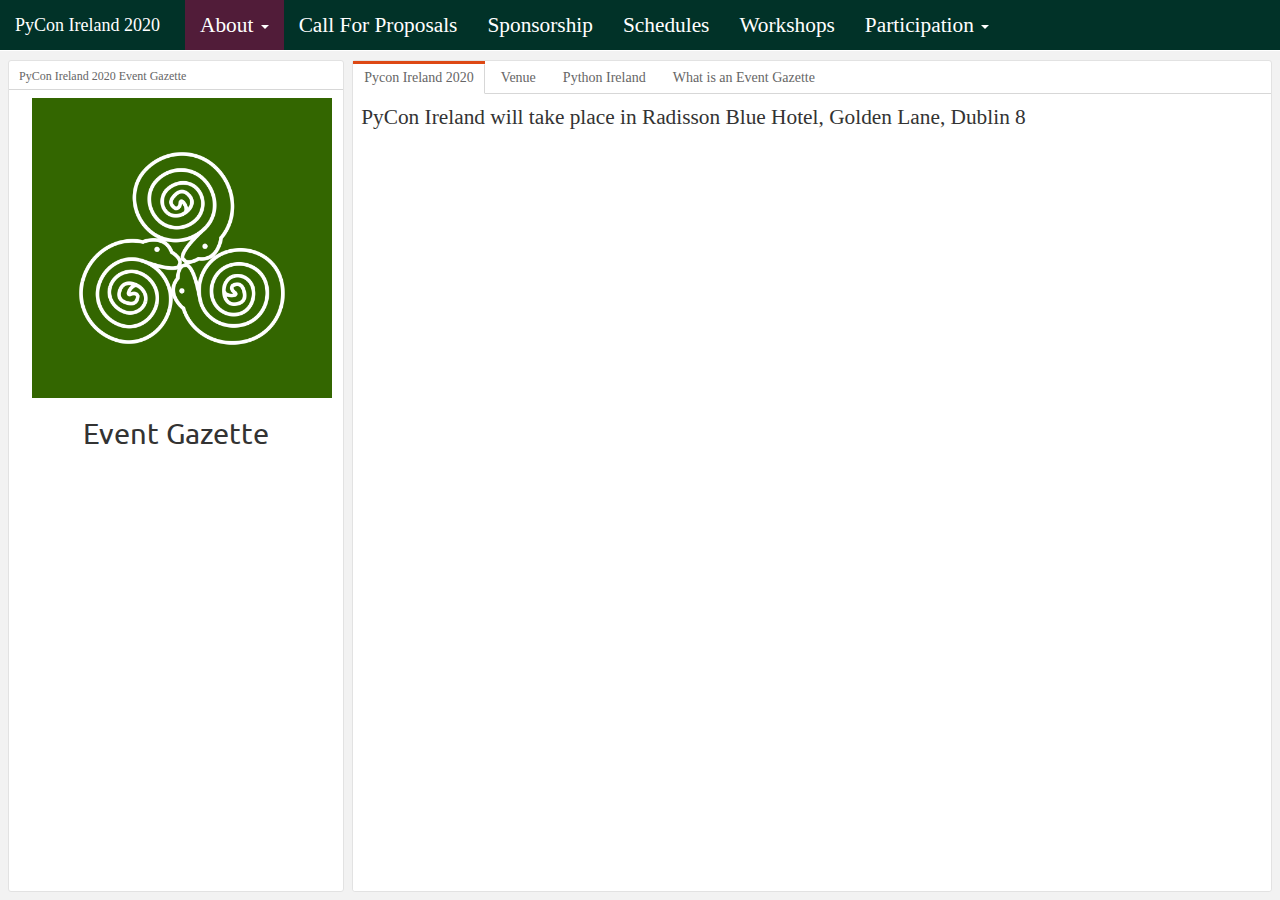
==== index.html @ 44aeb366 "reload" ====
<!DOCTYPE html>
<html xmlns="http://www.w3.org/1999/xhtml">
<head>

<meta charset="utf-8">
<meta http-equiv="Content-Type" content="text/html; charset=utf-8" />
<meta name="generator" content="pandoc" />



<title>PyCon Ireland 2020</title>

<meta property="og:title" content="PyCon Ireland 2020" />

<meta name="viewport" content="width=device-width, initial-scale=1.0, maximum-scale=1.0, user-scalable=no" />

<link href="data:image/x-icon;" rel="icon" type="image/x-icon">


<script type="text/javascript">
window.FlexDashboardComponents = [];
</script>

<script src="[data-uri]"></script>
<meta name="viewport" content="width=device-width, initial-scale=1" />
<link href="data:text/css;charset=utf-8,%40font%2Dface%20%7B%0Afont%2Dfamily%3A%20%27Ubuntu%27%3B%0Afont%2Dstyle%3A%20normal%3B%0Afont%2Dweight%3A%20400%3B%0Asrc%3A%20url%28data%3Aapplication%2Fx%2Dfont%2Dtruetype%3Bbase64%2CAAEAAAASAQAABAAgR1BPUycuYgIAAObQAAA3gkdTVULI%2B%2BxfAAEeVAAAATRPUy8yiS75qQAApAAAAABgY21hcH%2BRBjoAAL3IAAAA8GN2dCAtJCQGAADH0AAAAhRmcGdtdr1ExAAAvrgAAAYjZ2FzcAAZAAkAAObAAAAAEGdseWboBrrfAAABLAAAnPhoZG14NAR2rgAApGAAABloaGVhZABJh4wAAKAQAAAANmhoZWEQtA09AACj3AAAACRobXR43%2BIqIgAAoEgAAAOUa2VybgdGCW8AAMnkAAAZsGxvY2EZQ0boAACeRAAAAcxtYXhwBowI0QAAniQAAAAgbmFtZQtVI0YAAOOUAAAAxHBvc3REpDXvAADkWAAAAmhwcmVwQUbC5wAAxNwAAALxAAIAMgAAAcIC7gADAAcAGkAKBAIJBwEIBwMGAgAvzS%2FNARDezRDezTEwMxEhEScRIREyAZAy%2FtQC7v0SMgKK%2FXYAAAAAAgBH%2F%2FMAzQK1AAkAFQAjQBAKAwl%2FEAQHBxcWAxMNYwhbAD8%2F3c4BERI5LzPE%2FTLEMTATFAYHIy4BPQEzExQGIyImNTQ2MzIWvAwJOgkMZBEkHx8kJB8fJAH5VIlERIlUvP2BGygoGxsoKAD%2F%2FwBIAfUBWgL4ACYACgAAAAcACgCxAAAAAgAxAAACagK1ABsAHwD7QKYXHwEYHgEeAg0GFx0CDQkUDgINChMLAwwKEwgDDAkUBwMMBhcEAwwFGAECDQUYAg0MAwIDDX8MAxQMAw0%2FDAEMAxIaEQoTDxsQChMKHBsQCRQVGhEJFAkfGxAGFxkaEQUYFhoRBhcAGxAFGAYfBS8FAgUhGxARGhsaEH8RGhQRGhAwGgEaDxEBERgXFA8TARMgBhd5BRgaQQkUeQoAEwETEUIMQgNBAD8%2FP95dwP3AP97A%2FcABENZdwMDA1l3EXQDBhwUrEADBhwV9EMQBGBDWXcAPDw8PwA8PwA8P1tRdAMGHBSsQAMGHBX0QxA8PDw8PDw8PMTABXV0BMzczBzMVIwczFSMHIzcjByM3IzUzNyM1MzczAzM3IwEcoiNUI1hnIomXI1QjoiNUI1hmIoiXI1RUoiOiAf63t0qzSre3t7dKs0q3%2FkyzAAAAAQA9%2F5MB9AMIADMA%[base64]%2FEk8SAhIQhhOWEwITAC9dM81dM%2B1dMj9dXTPNM%2B0yEjk5XV1dXV1dARDeMtbtENZeXV1d7V0SOS8SORI5EMGHBCsQAcGHBH0QxAEYEO0yL%2B0QxF0yXTEwAF1dAV1dXV1dXV1dXSUyNjU0LgInLgM1NDY3NTMVHgEXBy4BIyIGFRQeAhceAxUUBgcVIzUuASc3HgEBBk0%2BGy07Hx47Lh1VUVMsTBYTGEg2PEETJDEeJ0Y1IFZaU0ZYFhkeVF8xJhwoHhgLCxsnNyhHWwxzcAISCE4JEy4qFyAZFAsPIC0%2BLEdXC4F%2BAhsMSw4YAAAAAAUAMv%2FxAygCxAATAB8AMwA%2FAEMAlUBmQ0FAQa5CQxRCQ0JAQkAAKgkgGSApIAMgrjqsCTQZNCk0AzSuPyoBBioWKiYqAypFBgoWCiYKAwquFKwGGhYaJhoDGq4JABkAKQADCABEQ0FCQkFCQEElfTetPX0vRg99Ha0XfQVFAD%2F9%2Fu0%2F%2Ff7tPz8%2FPwEQ3l5d%2FV3%2B7V0Q1l1d%2FV3%2B7V0REjk5Ly%2BHK4d9xDEwEzQ%2BAjMyHgIVFA4CIyIuAjc0JiMiBhUUFjMyNhM0PgIzMh4CFRQOAiMiLgI3NCYjIgYVFBYzMjYDASMBMhgrOiIiOisYGCs6IiI6KxjwKicnKionJyrIGCs6IiI6KxgYKzoiIjorGPAqJycqKicnKjz%2BeVsBhwIMLUQvGBgvRC0tRC8YGC9ELTY9PTY2PT3%2B0y1ELxgYL0QtLUQvGBgvRC02PT02Nj09AkL9SwK1AAAAAAMALv%[base64]%2F%2FC0CAtIDEUAPytd7V0uPz8%2FXe1dEjkvFzldXV1dEjk5XV0uAS4Q3u1d1F5d7TMvENJdXcAvXe0QwYcEK4cFfcSHDsQBEMIYL%2B0SFzldXV1dXV1dXYcQK4d9xA8PDw8QAcGHBBgrEAHBhwR9EMQAXQ8PDw8xMF1dXV1dXV0BXV1dXV03ND4CNyY1ND4CMzIeAhUUDgIHFzY3Fw4BBx4BFyMuAScOASMiLgI3FB4CMzI2NycOAxM0JiMiBhUUFz4DLhgpNh1KGy9BJyg%2FKxYXJzIcoiIKTQQhHiM7E2IMIxMpbEZBVjUWXQ4gMyYxUyDDEiUeE%2FMtJywvRBYnHRG4Jz0xJQ5KTyhALBgYKDgfIzguJg%2BlP00KKWEwJkojFCoVKTMlOUQhEiojFyQhxQkYIzABUSIvNSdBPgsaIikAAQBIAfUAqQL4AAkAFkAJAH8ICAsKBAlaAD%2FNARESOS%2FtMTATFRQGByMuAT0BqQwJNwkMAvgyMWs1NWsyMQAAAAEATv9HAT0DDwANAGFAQgQaCioKAgkKAZkK6Qr5CgOLCgEKBwMACwHwCwG0CwGgCwGOCwEdC20LfQsDDwsBC1cAAQCCAAcQBwIHDgsKZAMEYgA%2FMz8zARDWXf1dxl1dXV1dXXEyEMVdXXFxMjEwExQWFwcuATU0NjcXDgGrSkhCTl9fTkJISgErgNpdLV%2F3jo73Xy1d2gAAAQAH%2F0cA9gMPAA0AYUBCChUEJQQCBgQBlgTmBPYEA4QEAQQHCw8DAf8DAbsDAa8DAYADARIDYgNyAwMAAwEDWAABAIIPBx8HAgcPCwpiAwRkAD8zPzMBENZd%2FV3GXV1dXV1dcTIQxV1dcXEyMTATNCYnNx4BFRQGByc%2BAZlKSEJOX19OQkhKASuA2l0tX%2FeOjvdfLV3aAAABACUBNwG7ArUALAC8QBF5HIkcAnYOhg4CeAUBaQUBI7j%2F4EBdDxJIIyIiFZAZAXQZhBkCGZkaAUAaARoaFZ8RAXsRixECEZYQARAQFQcgDxJIBwgIFSwsFSoqJx4MAxUVLi0VDB43HgEeAycJIZoHJyMjK2QaARoQZRABEBkZEStbAD%2FFMi8yXREzXRE5Lzkz7TIRMzNdETMzARESORkvMzMzMzMYLxEzLxEzLzMrETMvXTNdXREzL11dM11dETMvMysxMF1dXV0BFAYHPgE%2FARcHDgEHHgEfAQcnLgEnDgEPASc3PgE3LgEvATcXHgEXLgE9ATMBHQ8IJEYpBhwIKFAqIToZBUkEGCMSEiMYBEkFGTohKlAoCBwGKUYkCA9aAq0qTSkUJg4CVAMPCQMcNSMHMwYkRyYmRyQGMwcjNRwDCQ8DVAIOJhQpTSoIAAABADUANQH%2FAiEACwAxQBoFsAMHrwEAsAkJDQwCsASvBgYIsACvUAoBCgAvXe3tMy%2F97QEREjkv7MD9Mu0xMBMzNTMVMxUjFSM1IzW9UL29UL0BU87OT8%2FPAAAAAAEAJv9hALMAcgANAC65AAb%2F4EAVCAtIBgADgg0HCgoODz8NTw0CDQcGAC8zL10BERI5L84z7TIyKzEwNxYUFRQGByc%2BATU0JieyASUgSBkQAQFyCA8IP3s4FzNpLg0YCwAAAAABABoBAAERAVcAAwAtQBsABRAFAggFQAKAAASvAL8AzwADAEAgJEgAlwIAL%2B0rXQEQ3hrdGs4xMF5dEzMVIxr39wFXVwAAAAABADj%2F8wC%2BAHkACwAisyAAAQC4%2F8BADAwVSAAGDCAJAQkDYwA%2FzXEBEN7NK3ExMDcUBiMiJjU0NjMyFr4kHx8kJB8fJDYbKCgbGygoAAAAAAH%2F6P9HAZgDDwADACdAFQIAAwCuAQIUAQIBBAMDZAJkAWIAYgA%2FPz8%2FAS8Q1ocrh33EMTAXIwEzR18BU125A8gAAAAAAgAy%2F%2FECAgLFAAsAHwDdtR0QDwBNGbj%2F8LMPAE0TuP%2FwQAkPAE0PEA8ATQq4%2F%2BBADg8ATQggDwBNBCAPAE0CuP%2Fgsw8ATR24%2F%2BCzDwBNGbj%2F4EAqDwBNEyAPAE0PIA8ATQyMBkAdAU0GQB0ATQYQERIATAYQDA4ATAYhFowAuP%2FAsx0BTQC4%2F8CzHQBNALj%2F8LQREgBMALj%2F8LYMDgBMACAbuP%2FwtQ4ATRuPCbj%2F8EATDgBNCVcREA4ATRGPAxAOAE0DWAA%2FK%[base64]%2FBwMHAI4QDCAMMAxQDGAMcAwGDAwDBVUDVgA%2FPxI5L13tM11dARESOS9eXc5dM%2B05MTATPgE3MxEjEQ4DB105bC1CXQwjKS0VAiYWRTT9SwI0CxgWFAcAAAABADgAAAHqAsUALADlQC8DBxMXAxcTiwcDFAcDEwcXBxcQGowMAEAQAE0AQAgJAEwALiQlawp7CgIKjBAtJLj%2F8LMSAE0kuP%2FgsxEATSS4%2F8hAGBAATSQfCBEATR8QDxAATB%2BPByAODwBMF7j%2F6LQREgBMF7j%2F6LYPAE0HFwwluP%2FgtBASAEwluP%2F4tAkATSUquP%2FwtBESAEwquP%2FosxAATSq4%2F%2Fi0CQsATCq4%2F%2FBACQgATSpYCo4MVQA%2F7T8rKysrMysrEjk5Kysr7SsrMisrKwEQ3u1xxjIQ1isrxO0SOTkvLwDBhwUrEADBhwV9EMQxMAEUDgIHDgMVIRUhJjQ1ND4CNz4DNTQuAiMiDgIHJz4DMzIWAdMdMDweES0oGwE%2F%2FlwBHzI%2BHhktIxUTICsYHTAmGgcuCSQyPiRtbQIEJENBPx4RLjIuEU8GDAUvUUhAHhgvLzIcHiocDRAVFwZCCh0aEmUAAAABADf%2F8QHpAsUAOADDQB6nIQGWIQGHIQEOCA8ATQUYDwBNNhAPAE00CA8ATQK4%2F%2FBAYg8ATVkQaRACEIyPI58jryMDFyMBIyt7JgFdJm0mAgomCiY1agMBSQNZAwIDjIcrAR8rAQ4rAQgrOhgZNjU5JiYKjggIHjYAjzUQDwBNNTAIEBIATDBXGBWPGR4IDQ4ATB5YAD8rM%2B0yPyszK%2B0yEjkv7Tk9LwEYEN4yxjIQ1l5dXV3tXV0SOTkvL11dENRdXe1dMTAAKysrASsrXV1dNzI2NTQuAisBNTMyPgI1NC4CIyIGByc%2BAzMyHgIVFAYHHgMVFA4CIyIuAic3HgHiWU0gNEUkGCEZNSwcFCErGDBDFyQMJS41HTdQNBo%2BLBsyJRcfQWJDGjcwJAgSEU9ERjsmNB8NTAoaLSIcKBoLHA9HCBMQCxsxQyc2TRQIHi48JS1NOCAIDAwEUQgaAAAAAgAoAAACCgK1AA4AFQBrQD8oAgEIEQEOFSsFASgFOAUCCQUBDwUFDYsHCgkXDxQBO18UbxR%2FFAMUiwAADhYAFI4NDQeOCQkFC1UPjgQEBVYAPzMQ7T8SOS%2FtMy%2FtMgEQzjIQ7XJeXRDW3TLtMi9eXV1xMjEwAF5dAV03PgM3MxEzFSMVIzUhAQ4DBzMoE0JTXzBZUlJa%2FsoBNh49OjMU3PAsdXx4MP5ITLGxAZYgT1ZaKwAAAQBB%2F%2FEB6wK1ACcApkAQGSAPAE0BIA8ATRggDwBNFLj%2F8EA7DwBNDhAPAE0iahYBFowPAx8DAggDKQAjI4sgGxQgGxsgDg0oIyKOIACOGxAREgBMGwgQAE0bEA4ATRu4%2F%2BBAHg0ATRsQDABNGxsIIFYOEY8NIA8ATQ0ICBASAEwIVwA%2FKzMr7TI%2FEjkvKysrKyvtEO0yARDeMtY5hyt9EMQBGBDWXl3tXcQxMAArKysBKysTHgEVFA4CIyIuAic3HgEzMj4CNTQuAiM%2BAzchFSMOA8eXjR8%2FYEIaNi4kCBIRTTgtPSYRGkJuVAYHBgQCAU79AQQEBAGqBnhnLk44IAgMDARRCBoUIi0ZJjsoFTFWUlEtTw8zNzQAAAACAD%2F%2F8QIBArgAGgAtAJi1LQgPAE0kuP%2Fwsw8ATRq4%2F%2FizDwBNCbj%2F%2BEA5EgBNAxgPAE1XAwEFMAYBDwYBBgYAWSsBK4wHE3cTAhMvHoYLlgsCCyGMRwBXAAIALgsOjx4bGwUmuP%2FwQAsODwBMJo8YVwaPBbj%2F8LQOAE0FWAA%2FK%2B0%2F7SsSOS8z7TIBEN5d7TJdMhDWXe1dEjkvXV0zMTAAXQErKysrKxM0PgI3Fw4DBz4BMzIeAhUUDgIjIiY3IgYHDgEVFB4CMzI%2BAjU0Jj84Z5NcBzthTDQNGkEjO1I0Fxo1Ujhyd%2BAjPB4BAQwfNCghLh4NQQEWZZtqNwFOARg0Uz0MECQ7TSomUEIqnNANDQsXCyxOOyMcLDMYREgAAAABADwAAAH1ArUADgAlQBIOiwAABwWLCBAHDw5VCQWOB1YAP%2B0yPwEQzhDW7RI5L%2B0xMDM%2BAzchNSEVDgMHowYtQk8m%2Fq8BuSFQRzMGULGnjy1RTSaFpbtdAAAAAAMAN%2F%2FxAf0CxQAhADMARQEOuQAy%2F%2BizDwBNMrj%2F8EAJDgBNLhAPAE0NuP%2Fwsw8ATQO4%2F%2Fi0DxAATEW4%2F%2FCzDgBNQLj%2F8LUPAE00jBu4%2F%2FhAIRESAEwbAENBIEExLw8vEA8ATS8PQSAvIEGLDy8UDy9BD7j%2F4EA3DwBNUA8BICAPAE1fIAEPIA8gCiyMdgABDwABAEc%2BjBEIERIATBEijAoQEABNCkYPDyAgBTmPFrj%2F8LYICQBMFlgnuP%2FwtQ8ATSePBbj%2F%2BEALDgBNBRAICQBMBVcAPysr7Ss%2FK%2B0SORkvMy8BGBDeK%2B3UK%2B0Q1l1d7RI5OS8vXStdK8GHBCsQAcGHBH0QxAArhw7EEIcOxAEYENQr7TEwACsrASsrKysrJRQOAiMiLgI1ND4CNyY1ND4CMzIeAhUUDgIHFgUUHgIzMj4CNTQuAicOARM0LgIjIg4CFRQeAhc%2BAQH9HTlWOEFXNBYTHykXYh43TjA4UDMXER0lFHb%2Bmg0gMiYiMyAQGC0%2FKC0x%2Bg0cLCAgLRwNECI3JioytCpHNR0lOEMeHTUuJQ44bSZFNB8iNUAeHTMsIg04fxInIRYUHygVIDAkGQkZSgEwDyQfFRQfJRIWLCYeCRlDAAIAM%2F%2F%2BAfUCxQAaAC0AzkALJCAPAE0YIA8ATQK4%2F%2BCzDwBNArj%2F8LMOAE0CuP%2F4swgATQG4%2F%2FCzDwBNAbj%2F6LMOAE0BuP%2F4QCkJAE0eCSEIDQ4ATCGMAASbA6sDAncDAU8DAQMDEWgAAQ8AHwACCAAvK7j%2F8LMPAE0ruP%2F4QBEOAE0rjBEIEABNES4eG48JDLj%2FwEAYCgBNDAwDJggOAE0mjxZYBI8DCA4ATQNXAD8r7T%2FtKxI5Lysz7TIBEN4r7SsrEMZeXV0ROS9dXV0zEO0rMjIxMCsrKysrKysrARQGBycyPgI3DgEjIi4CNTQ%2BAjMyHgIHMjY3NjQ1NC4CIyIOAhUUFgH1zcoDP2VMMwwaQiM7UjQXGjVSODlXOx7gIz4dAQwfNCghLh4NQQGgztMBThg1VD0MDyM7TSolUEIqKExtiQ0NCxULK087IxwrMxhER%2F%2F%2FADj%2F8wC%2BAggCJgARAAABBwARAAABjwAQQAsBABEMBQBQAQgOTysrNAAA%2F%2F8AJv9hAL4CCAImAA8AAAEHABEAAAGPABBACwEOEw4HAVABABBPKys0AAAAAQA1AEwB%2FwIKAAYAYEAmBAUGAAQABq8FBBQFBAYFAwIBAAMAAa8CAxQCAwECAAUQDQBNBQK4%2F%2FBACg0ATQJQAIAAAgAAGS9dzSvNKwEYLy%2FBhwQrEAHBhwR9EMQBGC%2FBhwQrEAHBhwR9EMQxMBMFByU1JRecAWMa%2FlABsBoBK5JNt1C3TQAAAAIANQCZAf8BvQADAAcALkAaAwcHAgUFCQgCrz8ATwCvAAMABK8wBkAGAgYAL13t3l3tARESOS8zMy8zMTA3IRUhESEVITUByv42Acr%2BNuhPASRPAAEANQBMAf8CCgAGAGRAIgMEBQYDBgWvBAMUBAMFBAIBAAYCBgCvAQIUAQIAAQYEAQS4%2F%2FBAEA0ATQQBEA0ATQFQBoAGAgYAGS9dzSvNKwEYLy8vEMGHBCsQAcGHBH0QxBABwYcEGCsQAcGHBH0QxDEwEzcFFQUnJTUaAbD%2BUBoBYwG9TbdQt02SAAAAAgAT%2F%2FMBeQLFACEALQCSuQAJ%2F%2BCzCQBNCLj%2F4LMKAE0EuP%2F4sxEATQO4%2F%2FhANhESAEwigihAGzhIKCgSfwAYAQgYGANYH2gfeB8DH38HCycLNwsDCy8vLwECAy4VICsBKyVjArj%2F8LYPAE0CAIgDuP%[base64]%2FGygoGxsoKAAAAgBB%2F2cDdQLFAEUAVQD3QK2mRAGJQ5lDAmc%2FAVU%2FAVg1AZYpAZcjpyMCihkBaRkBCQIBqAMBA0lNfxMuLy%2FvEwGWE6YTAogTAVYTAROZHKkcAngcAVkcARx%2FkEGgQQKHQQEPQR9BAghBV1N%2F0AvgC%2FALA3kLiQuZCwMLdiaGJpYmAycmNyZXJgMmf%2BA3AZ83ATdWTVCHEDyHIRMQYEkXRocGLzKHLitpA3kDiQMDSwNbAwI6AwEDIAgLSAMABgAvMzMrXV1d3jLtMhDtMjI%2FM97tEO0yARDeXXH9XV3eXXHtENZeXV1d%2FV1dXc5dXV1xMi8zEO0yOV0xMABdAV1dXV1dXV1dXSUiJicOASMiLgI1ND4CMzIWFxEUFjMyPgI1NC4CIyIOAhUUHgIzMjY3Fw4BIyIuAjU0PgIzMh4CFRQOAicyNjcuAT0BLgEjIgYVFBYCsiAqDhY%[base64]%2F%2FhANA0ATRAPDg0MEQwHCAkKCwYLBBgXFhUFFQUgDBIBTAsFFQVzBgsUBgsFBgECAxITFBUAFQC4%2F%2FBAQwwBTQwAFQBzEQwUEQwAERUVBhEaABoBQBpwGqAa0BoEDxoBDwYfBgIIBhkDBHkYXxVvFX8VAxIVEhUMEUIMQQtBBkIAPz8%2FPxI5OS8vXTPtMgEQxl5dXV1xEMYRORkvEADBhwUYK4d9xAErEIcOxMQFxMQOxMQQAMGHBRgrh33EASsQhw7ExAXExBCHDsTExMQQhw7ExMTEMTABKyEuASchByM%2BAzczHgMXAy4BJw4BBwIlER4Q%2FsY%2FZShGQ0IkWSRCQ0YoxSA%2FIiM%2FHy1XLbFuu6iZS0uZqLtuAQFXo0tLo1cAAAADAFb%2F%2BgJQArwAGAApADgAh7VXFQEwdhO4%2F%2FC0DgBNExC4%2F%2FC0DhIATBC4%2F%2FBADQkATRAkdhZACAkBTBa4%2F%2FhAEQ4QAEwWQAkATRYwCABNFjo6uP%2FAQBwJAU0ZOHMFqDk4NXwLEyp5KSkABgtFGh98BQBGAD8y7TI%2FMxI5L%2B05EO0yARD27TIrEN4rKysr7dQrKzIr7TEwXQUiLgInET4DMzIeAhUUBgceARUUBgEVFhceATMyPgI1NC4CIyczMj4CNTQuAiMiBgcBERUxMTAUFDAxMBU8aU0sNi09SJn%2B%2FwsPDSMXK006IxoxRCp9ZiRALxscMUIlJSoRBgIEBgUCoAUGBAISK0YzOUkSEk5HaGkBSfQBAQEBCxwyJiIvHAxOChoqIB4pGQwCAgABADr%2F8QJTAsUAJwDmQCMpQAwSSGgDAR4IEgBNhxuXGwICCBIATQIIDwBNEA8PIiMpGrj%2F8LMKAE0auP%2F4QBAJAE0adgUIEgBNBQgPAE0FuP%2F4tg4ATQWpKBC4%2F%2BhAFA0PAEwQFQgODwBMFQgJCgBMFXwPuP%2F4tBESAEwPuP%2FoQBkNDwBMDwoIEQBNCggOAE0KRSIYDQ8ATCIfuP%2F4tA4PAEwfuP%2F4QBMJCgBMH3wjGA0PAEwjAAgQAE0AuP%2F4tA4ATQBGAD8rKzIr7SsrMis%2FKyszKyvtKysyKwEQ%2FisrK%2B0rKxDGMjIvMzEwACsrXSsBXSsFIi4CNTQ%2BAjMyHgIXBy4DIyIOAhUUHgIzMjY3Fw4DAYBJeFYvNVp4RCtFMyAGHAkiKzMaN1g%2BIR06VzpDWBYZByQ2SA8wXIdXV4dcMAwQEARQBg4OCSZIZ0A%2BZkkoHAtQBQ8OCgAAAAACAFb%2F%2BgKPArwAEAAdAIJAHRQQDg8ATBQQCgBNFAgJAE0UEAgATRR2AEAJAU0AuP%2F4sxIATQC4%2F%2FBAGw4PAEwAQAkATQCpHxpzCKgeGhcICgBNF3wJDLj%2F%2BLYOAE0MRRsRuP%2F4QA0KAE0RfAgFCA4ATQVGAD8rM%2B0rMj8rM%2B0rMgEQ9u0Q9isrKyvtKysrKzEwARQOAiMiJicRPgEzMh4CATI2NTQmIyIGBxEeAQKPOGaOVSplKSllKlWOZjj%2Bh4qIiIopLQkJLQFbWoVXKwcKAqAKBytXhf6ajX9%2FjQIB%2Fe4BAgABAFYAAAIWArUACwA1QB0HAw8KHwoCCAoNBAhzAKgMBXkHBwEJeQtCA3kBQQA%2F7T%2FtEjkv7QEQ%2Fu0yEN5eXcbOMTAzESEVIRUhFSEVIRVWAaf%2BugEi%2Ft4BXwK1U85R8FMAAAAAAQBWAAAB%2BAK1AAkAKEAUBwMLBAhzAKgKBXkHBwEJQgN5AUEAP%2B0%2FEjkv7QEQ%2Fu0yENbOMTAzESEVIRUhFSERVgGi%2Fr8BHf7jArVT0VL%2BwQABADr%2F8gJeAsUAJwDRtQoQEABND7j%2F%2BEAsDwBNCRgPAE0XFidzAUAIAU0BQAgATQ8BjwECAagpKUAOAE0pQAsATQApAR%2B4%2F%2FizDgBNH7j%2F8EAQCgBNH3YMQAgBTQwIDwBNDLj%2F%2BEAMDgBNDEAIAE0MqSgXuP%2FwQBAOAE0XGhAKAE0afBEBAQcWuP%2FoQA4NDwBMFhEIDgBNEUUnJLj%2F%2BLMOAE0kuP%2FwtwoATSR8AgdGAD8z7SsrMj8rMysSOS8Q7SsyKwEQ9isrKyvtKytdKysQ9l0rK%2B3GMjEwACsrASsBMxEOAyMiLgI1ND4CMzIeAhcHLgEjIg4CFRQeAjMyNjcB%2FWEMLTtGJEl4Vi81WnlFL0k0IQYfHWAyNVc9Ih07VzsqOw0BVf68BAoKBzBchldXh1wwDBAQBFETGSZIZ0A%2BZkkoCQQAAAAAAQBWAAACawK1AAsAN0AfAwtzDwIfAgIIAqgNBQlzB6gMCnkEBAYIQQZCAkIAQQA%2FPz8%2FEjkv7QEQ%2Fu0yEP5eXf3AMTABMxEjESERIxEzESECCmFh%2Fq1hYQFTArX9SwFA%2FsACtf7fAAABAFYAAAC3ArUAAwAkuQAF%2F8BAEQgBTQAFAQWoAXMDqAQCQgBBAD8%2FARD2%2FeZdKzEwEzMRI1ZhYQK1%2FUsAAAAAAQAI%2F%2FEBowK1ABMAebkAA%2F%2FwQBQJAE1nEAERcxNACQFNDxMBE6gVFbj%2FwEAYCQFNCwpACQFNCkAJAE0PCgEIChQSQQsOuP%2F4QB0PAE0OfAoQDA4ATAoFCBAATQUQDwBNBQgIAE0FRgA%2FKysrMyvtKzI%2FARDGXl0rKzIrEPZdK%[base64]%2F%2BhALxQATTAKUApgCgMKHBURFHMSqBsaQcAQARB7wAUBBc8VAQ8VARUVERNBEUIKQgBBAD8%2FPz8SOS9dcTlx7XE%2FARD%2B7TIyENZdK8ZdXYcQK4d9xAFdcSsQhw7ExMTEEIcOxMQBETMYEO1eXSsrMTBdXV1dK10rAQ4DBx4DFyMuAycRIxEzET4DNwJXH05VVCUrYFxRG3IeTldZKmFhI1RSSRkCtSJTV1QkHlhkaC8vX1dKGv63ArX%2BziFTVE0dAAAAAAEAVgAAAfcCtQAFABtADQAHBHMCqAYDQQV5AUIAP%2B0%2FARD27RDGMTAlFSERMxEB9%2F5fYVRUArX9nwAAAAEAQwAAAyUCtQApAUq5ACX%2F8LMRAE0kuP%2FwsxEATSG4%2F%2FhAEhUZSGYhpiEC9yABpx0BZh0BGbj%2F6LYRAE1XGQEYuP%2FwQDkRAE0JFQGIDvgOAmkOAfcJAQgIGAgC%2BQgB2AjoCAKZCKkIAogIAWkIAVcDAQeWEaYRAocRARFzECu4%2F8C1CQFNK6kfuP%2FwtgwSAUwfcx64%2F8BAJAoNSB4imRsBG3OmHAGFHJUcAk8cARwpdk8AAQCJEJkQqRADELj%2FwEAmCg1IEAoQDBIBTApzDwsBCAupKhZAGh5IFnwpKRwfQhxBG0ERQSK4%2F%2BC0DQBNIge4%2F8C3FRkBTLAHAQe4%2F8BADBoeSKQHAQd8EEEKQgA%2FP%2B1dK10rMis%2FPz8%2FEjkv7SsBEPZeXe0r1Std1F391F1dXe1dMtUr7SvmKxDtXV0yMTBdXV1dXV1xXV1dXStdK11dXV0rKyslLgUnBgIHIz4DNzMeAxc%2BAzczEhMjJgInDgUHAY0KISYrJiEKCw4FXwQKDQ8JVRs%2BPjoYGDo%2BPhtVIhFfBQ4LCiEmKyYhCmAYSlZbUUARdv7tjFq3sahLLHiDgzY2g4N4LP6x%2FpqMARN2EUBRW1ZKGAAAAAABAFYAAAKCArUAEwCWQCCHDgEgAwF3CwEDCwAHAHMQCxQQCxBzEkAICQFMEqgVFbj%2FwEBDCQFNBBWEFQIIB3MJqBQTQosHmwcCegcBawcBWgcBSQcBhBCUEAJiEHIQAgJAEFAQAhQQNBACBxAIEUELQQpBCEIAQgA%2FPz8%2FPxI5OV1dX11dXV1dXV0%2FARD27V5dKxD2K%2F2HK4d9xAFfXTEwAF1dIS4FJxEjETMeAxcRMxECMRY5QkdGQhxfTS9raV0gXyVcY2ZfVCD94wK1MoWNiDUCAf1LAAACADr%2F8QLQAsUAEwAnAQe1EiAQAE0MuP%2FgsxAATQi4%2F%2BBAHRAATQIgEABNEQgSAE0RCA8ATQ0IEgBNDAgPAE0HuP%2F4sxIATQe4%2F%2FizDwBNA7j%2F%2BLMSAE0DuP%2F4QBUPAE0eCA4ATR4QCgBNHnYKQAkBTQq4%2F%2FizEgBNCrj%2F%2BEAPDwBNCkAJAE0KqSnwKQEUuP%2F4sw4ATRS4%2F%2FBAHQoATRR2AEAIAU0ACBIATQAIDwBNAEAIAE0AqSgZuP%2F4sw4ATRm4%2F%2FizCgBNGbj%2F8EAaCQBNGXwPRiMIDgBNIwgKAE0jEAkATSN8BUUAP%2B0rKys%2F7SsrKwEQ9isrKyvtKytdEPYrKysr7SsrMTAAKysrKysrKysBKysrKxM0PgIzMh4CFRQOAiMiLgI3FB4CMzI%2BAjU0LgIjIg4COjVbeURDd1o1NVp3Q0R5WzVmIDtVNTVUOyAgO1Q1NVU7IAFbWYhbLi5biFlZiFsuLluIWT9nSCcnSGc%2FP2dIJydIZwAAAAIAVgAAAj0CvAAOABwAUrkABf%2Fwsw0ATQS4%2F%2BizDQBNArj%2F8LUNAE0YdgO4%2F%2FhAGQ4PAEwDHgkRcwuoHRJ5CAgACkIRD3wMAEUAPzLtMj8SOS%2FtARD27TIQ1ivtMTArKysBMhYVFA4CKwERIxE%2BARciBxEzMj4CNTQuAgEOkp0rUXRJTWEpZTI%2BIUkyUDceHzVGArxvbjxVNRj%2B%2FwKrCgdVA%2F7wDR82Kig0HwwAAAAAAgA6%2F0cC0ALFAB4AMgELuQAN%2F%2BizEABNCLj%2F4EAREABNAiAQAE14HAENCA8ATQe4%2F%2FizEgBNB7j%2F%2BLMPAE0DuP%2F4sxIATQO4%2F%2FhAHQ8ATQ92GhoAKRAOAE0pEAoATSl2ChUVCkAJAU0KuP%2F4sxIATQq4%2F%2FhADA8ATQpACQBNCqk0H7j%2F8LMOAE0fuP%2FwQB0KAE0fdgBACAFNAAgSAE0ACA8ATQBACABNAKkzJLj%2F8LcJCgBMJHwPGrj%2F%2BLcOAE0aRhR8Fbj%2F8LQREgBMFbj%2FyEATCABNFS4QCQoATC58BQgOAE0FRQA%2FK%2B0rLysr7T8rM%2B0rARD2KysrK%2B0rKxDmKysrKzIvEO0rKxI5L%2B0xMAArKysrK10BKysrEzQ%2BAjMyHgIVFA4CBx4DFwcuAycuAzcUHgIzMj4CNTQuAiMiDgI6NVt5REN3WjUoR182ASc8SiUXNF9NNAk%2FcFIwZiA7VTU1VDsgIDtUNTVVOyABW1mIWy4uW4hZTnpZNwoXIxgQBEwHFyY7LAQzW4JVP2dIJydIZz8%2FZ0gnJ0hnAAIAVgAAAmMCvAAaACgAhUATCAgSAE2YCAGJCAFXAgELJHYAGLj%2F%2BLMPAE0YuP%2FwQAkOAE0YEA0ATRi4%2F8BALAoLAEwYBQZzZwSHBAIEBAUqYCoBDx1zEagpHRt8FR55CwAODhASFUUQQgVCAD8%2FPzMSOS8zM%2B0Q7TIBEPbtMl0QxjIvXe0Q1isrKysy7TIxMF1dXSsBHgMXIy4DJwYiKwERIxE%2BATMyFhUUBgMiBxEzMj4CNTQuAgGpEDE0MxJqFC8wLxMNGw5XYSllKpKZSdo%2BIUUyUDceHjNFASIUQU9WKCZORz4XAf7xAqsKB25tRWIBLQP%2B%2BwocMyonNB4MAAABACH%2F8QH1AsUAMAEfQDkFJwEIDgEIDQEKJgGXIgEFHwETqBIBmRIBiBIBEiUAIQGJCAEhHggFIQUIcx4hFB4hCB4eBRsCdiW4%2F%2FC0EBIATCW4%2F8C0Cw4ATCW4%2F%2FBAYQkATXAlASUyG3YMEBIATQwYEQBNDBAQAE0MEAkATQwuLUAIDkgtMZgFAXkFAT0FTQUCCwUBCHQeAUIeAQUeBR4PRy4BLmcAAQB8LQgPAE1YLQEtKEZ3E5cTAlYTARMWfBK4%2F%2FBAEQ8ATYYSlhICdxIBVhIBEg9FAD8zXV1dK%2B0yXV0%[base64]%2FAY8BAgABAQEDc38EjwQCAAQBBA8GHwYCCAYIA0IBBnkAQQA%2F%2FcA%2FARDWXl3WXV391l1dxjEwARUjESMRIzUCJdph2gK1VP2fAmFUAAAAAAEAUf%2FxAl8CtQAXAFlALhYIDQBNFQgNAE0DCA0ATQIIDQBNEHMPEh8SAggSqBmfGQEHcwWoGBFBBkELfAC4%2F%2FizDABNALj%2F8LQLAE0ARgA%2FKyvtPz8BEPbtXRD2Xl3tMTAAKysrKwUiLgI1ETMRFBYzMj4CNREzERQOAgFYRGRAH2FcSiU9LBhhH0FjDypJZDoBs%2F5YaF4XMEs0Aaj%2BTTpkSSoAAQAKAAAChgK1ABIAx0AqiBEBeBABZw4BNw1HDYcNA3cMAbgKAYcJAXgJATgBSAEC1Q%2FlDwLGDwESuP%2FwQDAMEgFMDxIPDBJzAAUUAAAFDBAMEgFMDwwLBg8GDHMLBhQLCwYUzwABAAUgExsBTAW4%2F8C1ExZIBXMGuP%2FgQBwTGwFMzwYBBg8LHwsCCAsTEkEMQQtBBkIFQgBBAD8%2FPz8%2FPwEQ1l5d1V0r%2FSsr1V3GhxArEADBhwV9EMQBK4cYECsIfRDEASsAXV0xMAFdXV1dXV1dXV0BDgMHIy4DJzMWEhc2EjcChiZFQkEiWyJBQ0YlazZoNzdoNQK1bruomUtLmai7bp7%2B3IB%2FASWeAAEAHAAAA4UCtQAgAV5AJDggAeggAR8IEgBNOB8BeBgBNxIB5xIBdwkBhwIBhwEBmwABHbj%2F8EAKEQBNdB0BtB0BGbj%2F8EBVDBIBTB0ZFBlzGh0UGh2gIgEiGhQ3HgELHhseAjYRAYkRARQRAR4RFBFzAB4UAB4gFAHQFAEUAHsEAbsEAZkEAQgQDBIBTAQIDQhzBwQUBwcElgMBELj%2F8EBgEQBNNhABmhABKRBJEFkQAxQQAQMQDRBzAAMUAAMAcA0B4A0BDaAHAQ8HHwcCCAchHkIdQhpBFA0AIBEATZkAAXgAAWYAAZcNAWANAUQNVA0CAA0EEBEZQQhBB0EEQgNCAD8%2FPz8%2F1sAROTldXV1dXV0rETM%2FPz8BENZeXV0Z1V1xGNWHK4d9xAFdXV1xK12HGBArh33EAStdXXEYEMVdcYcrh33EAV1dcV1dGRDVGMZdhyuHfcQBK11xKzEwAF0BXV1dXXFdcStdcQEOAQcjJgInMx4DFz4BNzMeARc%2BAzczBgIHIy4BAdEqVithNVEjZg4eICARKFonVCdcKBAgHx4OYyRRNGEsVAHWhuRsmQFUyE6ck4Y5afuGhvtpOIaTnU7I%2FqyZbOQAAAABABcAAAJjArUAFwDjs6AZARm4%2F8BALAwQSIoUAQMIEQBNhhEBFBMKFxAREgsXEA4SCwAPCRMKBRMKAA8KEAwSAUwKuP%2F4tBESAEwSuP%2FwQBQMEgFMChILEnMTChQTChMXAQAPALj%2F8EBIDBIBTAAIEgBNEBAMEgFMABAXEHMPABQPDwBAF1AXYBeAF6AXBRcZkBkBDxkvGQIPDwsfCwIICxgXQhNBEkEQQQ9BC0IKQgBCAD8%2FPz8%2FPz8%2FARDWXl3GXV0Qxl2HECuHfcQBKysrhw7EARgQ1ocrh33EASsrKw%2BHDsQPDw8xMABdAStdK10hLgMnDgMHIz4BNwMzGwEzAx4BFwH2DyoyNhkZNjErD2std0PecKupb9pEeC4eSU9PIyNPT0keWLZgAUf%2B%2FgEC%2Fr1huFkAAAABAAYAAAJQArUAEACLuQAL%2F%2FBAUgwSAUwICwgFC3MMDxQMDw8QEm8MnwyvDAMMEHMABRAMEgFMCAUEAQgBBXMEARQEAQFvAJ8ArwADAA8EHwQCCAQRAQEPDwwQQgxBC0EFQQRBAEIAPz8%2FPz8%2FEjkvMy8BENZeXcZdMocrEADBhwV9EMQBKxgQ%2FdZdxhEzhysIfRDEASsxMDMRLgEnMx4BFz4BNzMOAQcR%2B0V6NnImXjIxXidsNnpEARZr0GRSqU5OqVJkz2r%2B6AAAAAABACEAAAIYArUAFQBNQCoMERILEgEABwcSCxJzAAcUAAcADwgfCAIICBcTCxYSABN5FEELBwh5CUIAP%2F0yxT%2F9xTMBEN7GEN5eXdaHK4d9xIcOxBCHDsTEMTABDgUHIRUhNT4FNyE1IQIOFz1ESEU%2BGQGG%2FgkVOUFGRUEb%2FpwB2wJoGklZY2VkLVNBKGBkZl5SH1MAAQBg%2F0cBQQMPAAcAHUANAgUJA38HCASHBgKHAAAv7S%2FtARDe7RDWwDEwEzMVIxEzFSNg4YqK4QMPSfzKSQAAAAH%2F6P9HAZgDDwADAClAFgEDAAOuAgEUAgIBAAQCA2ICYgFkAGQAPz8%2FPwEvEMaHECuHfcQxMAMzASMYXQFTXwMP%2FDgAAQAI%2F0cA6QMPAAcAHUANA38HCQUBCASHBgKHAAAv7S%[base64]%2FuYmAVQAAAAAAf%2F8%2F0cB8P%2BWAAMAGEAKAQEFAAAEAIcCSwA%2F7QERMy8RMy8xMAchFSEEAfT%2BDGpPAAAAAAEAPQJEAPkDCAADADeyAgEAuP%2FAQAkREgBMAAMEAwC4%2F8CzEgBNALj%2FwLUNAE0AAQIAL83dKyvNARDeGcUrGN0ZxTEwExcHJ3mAL40DCJoqiQAAAAIAK%2F%2F1AcACFQAOADUA2EALIQgKAE0sCBEATSK4%2F%2BCzCABNErj%2F4EAXCABNCggRAE0DKQgSAE0pfxRACAkBTBS4%2F%2FhAEQoATRQ4CAkATBSqNx83ATIzuP%2FAQA4KDABMMwyCH0AICQFMH7j%2F6LMSAE0fuP%2FwQBoRAE0fUAkKAEwfQAgATR82KSSIBAdAEgFNB7j%2FwEAKCAFNB0AREgBMB7j%2FwEASCABNBwcPAwCIFRpRMi%2BIMw9QAD8z7TI%2FM%2B0yEjkvKysrKzPtMgEQ1isrKysr7cQrMl0Q9isrK%2F0rwDEwACsrKysBKyUyNjc1LgEjIg4CFRQWEzIeAhURDgMjIi4CNTQ%2BAjMyHgIXNTQuAiMiBgcnPgEBACEzEQotIBUvJxpALzhNLxQMKzY%2FHyxKNh4jPFAsDh4bFAQKGi0kLkURCxJUQwMEmwUHBhMhGzInAdIdNUks%2FrsCBwYFEidALSs%2BJhIDBQQBGhctIxUNB00IDwAAAAIAUP%2F0AhoDCAASACEAiLUbIA0ATRi4%2F%2BBAKw0ATRkIDgBNGYIIEBIATQgIDgBNCBALDQBMCKsjEgAhfxCqIhJOExaIEA24%2F%2Fi0ERIATA24%2F%2FC1DgBNDVEhuP%2FgtxESAEwhHogAuP%2FgQAwREgBMAAMIDgBNA1AAPyszK%2B0yKz8rKzPtMj8BEPbtMjIQ9isrK%2B0rMTAAKysTPgEzMh4CFRQOAiMiJicRNxEeATMyNjU0LgIjIgYHrRFFLThXPB8lRGA8QWQgXQ4zJktaECQ5KCZAEQHxCxgoSGQ8P2VGJhIJAukQ%2FUkEB2NbKEYzHRoOAAEAM%2F%2F0Ab0CFQAhALe5ABf%2F8LMNAE0SuP%2Fwsw0ATQe4%2F%2FCzDQBNA7j%2F8EAKDQBNAggQAE0NHbj%2FwEAQDBZIHSM%2FI08jAiNADxZIFLj%2F%2BEAMDQBNFIIFQAgJAUwFuP%2FwQCMOAE0FQAgJAEwFqyIOEQgNAE0REAwATRGIDQoIDgBNClAcGbj%2F%2BLMNAE0ZuP%2FwtgwATRmIHQC4%2F%2Fi0DgBNAFEAPysy7SsrMj8rM%2B0rKzIBEPYrKyvtKytdENYrxjEwKysrKysFIi4CNTQ%2BAjMyFhcHLgEjIgYVFB4CMzI2NxcOAwEyP19BICNAXTkjRiAVFTcfTlMTKUAuJTwRDQgeJisMKEhjPDxkSSkMDU8KDGJeKkYyGw4ITgUJBwUAAgAz%2F%2FQB%2FQMIAA4AIQCtuQAX%2F%2FCzDQBNCrj%2F2LMNAE0KuP%2F4tAsMAEwFuP%2FgQBYNAE0OIX8QQAgJAUwQQAgJAEwQqiMIuP%2FwQAwOAE0IghlACAkBTBm4%2F%2FC0ERIATBm4%2F%2FBADQ4ATRlACAkATBmrIgC4%2F%2BC3ERIATAADiCG4%2F%2BBACRESAEwhHlAOC7j%2F8EAKEgBNC4gRFFEQTgA%2FPzPtKzI%2FMyvtMisBEPYrKysr7SsQ9isr%2FcAxMCsrKysBLgEjIg4CFRQWMzI2NxE3EQ4BIyIuAjU0PgIzMhYXAaARQCYoOSQQWksmMw5dIGRBPGBEJR88VzgtRREBmg4aHTNGKFtjBwQCpxD9BwkSJkZlPzxkSCgYCwAAAAIAM%2F%2F0AfkCFQAaACMA7LkAIf%2Fwsw0ATRm4%2F%2FCzDQBNGLj%2F4LMNAE0OuP%2FYsw0ATQe4%2F%2FBACQgATRgQDwBNB7j%2FwLQPEABMBrj%2F%2BEAVDwBNEl8TbxMCExuCCKslTyVvJQIjuP%2F4tQ4ATSOCDLj%2F%2BEAMDgBNDIIAQAgJAUwAuP%2F4sw4ATQC4%2F%2FBADgwATQBACAkATACrJBIPuP%2FwQAkNAE0PiBYjhwu4%2F8BACRMUAEwLCwUTFrj%2F%2BEATDgBNFlEeCA4ATR4QDQBNHogFUAA%2F7SsrPyszEjkvK%2B0Q7SsyARD2KysrK%2B0r7StdEPbtxF0yMTAAKysrASsrKysrEzQ%2BAjMyFhUcAQchHgEzMjY3Fw4BIyIuAiU2JiMiDgIHMyhCVi1pcAH%2BnAZSVzFDEQ0RVTZEY0AfAWUBQTkgMSITAwEDRWdEIoOGBhMIUVQRCE4JFClIY24%2FURkoNBsAAAEAUAAAAYsDCAATAERAIQQTAQgHEgEMAxUKDn8QqhQPSg2HC0kEBwgPEABMB4gDALj%2F%2BLQRAE0ATwA%2FKzLtKzI%2F7T8BEPbtMhDWxjEwAF1eXQEyFhcHLgEjIgYdATMVIxEjETQ2ARspOwwRDCwgQTTIyF1iAwgMBVAGC0c8LU7%2BRgI3ZG0AAAACADP%2FRAHyAhMAHgAtAOq5ACj%2F4LMNAE0nuP%2Fwsw0ATSO4%2F9izDQBNErj%2F8LMQAE0SuP%2FoswgATQu4%2F%2FCzDQBNCrj%2F8EAZDQBNAB4tfxBACAkBTBBACAkATBCqLxgXJbj%2F%2BLMOAE0luP%2FwswwATSW4%2F%2FhADAsATSWCCEAICQFMCLj%2F8LQREgBMCLj%2F6EAVDgBNCEAJAE0ISAgATQirLhgbiBcUuP%2FwQCEODwBMFFIfIogQDVAtIBESAEwtKogAIBESAEwADwMBCAMAL15dMyvtMis%2FM%2B0yPysz7TIBEPYrKysrK%2B0rKyvEMhD2Kyv9xDIxMCsrKysrKyslDgEjIi4CNTQ%2BAjMyFhcRFAYjIiYnNx4BMzI2NQMuASMiBhUUHgIzMjY3AZYMRS4vUz4kIkFeO0FhIXx%2BMVcgERxRLFNJAQ4vKEtRFyczGyU%2BEjQIGR4%2FXkE5X0UnEwj%2BMHhsEAtRCxFCSAGYBAdiUS1AKhQVDgAAAAABAFAAAAH0AwgAGQBuuQAJ%2F%2FC2CABNSxABCbj%2F%2BLQPEABMCLj%2F%2BEAsEABNDX8LQAgJAUwLQAgJAEwLqht%2FG%2B8bAk8bvxsCAhh%2FAKoaGUoMShgTiAa4%2F%2Fi2DwBNBlACTgA%2FPyvtMj8%2FARD27TJdcRD2KyvtMTAAKytdASszETcRPgEzMh4CFREjETQuAiMiDgIHEVBdGjsdPlIxFF0NHjIlDyAdFwUC%2BBD%2B9goLIz9YNf7cARAwRCoTBAUGAv5QAAACAEIAAAC6AuAAAwAPADNAEAAREBECCBGqDQN%2FBwGqEAS4%2F8BACwwSSASJClMCSQBKAD8%2FP%2B0rARD2Mv0y5l5dMTAzIxEzJyImNTQ2MzIWFRQGrV1dLxkjIxkZIyMCCF4hHBwhIRwcIQAAAAAC%2F7z%2FRQC6AuAADwAbAE%2B5AA7%2F6LQJCgBMDrj%2F2EAUCABNAB0QHQIIHaoZDH8TAwqqHBC4%2F8BADwwSSBCJFlMLSQQHiAMAUgA%2FMu0yPz%2FtKwEQ9sQz%2FTLmXl0xMCsrByImJzceATMyNjURMxEUBhMiJjU0NjMyFhUUBgUMJg0MChoLMCldWywZIyMZGSMjuwYFTAMEOzkB%2F%2F4CZGEDISEcHCEhHBwhAAABAFAAAAH8AwgAGgD%2FQBUVCBUATQkYEABNBggYAE0LEA8ATQu4%2F%2FBAGAwATQsQCwBNCggLAE0JEBgATQgIDwBNArj%2F8LMZAE0GuP%2FgtBQYAUwGuP%2FgtAgBTQYVuP%2FgsxsBTRW4%2F%2FBAGxQVAUwVCA4ATQAgGwFNACAWGAFMABAUFQFMALj%2F4EAbDwBNFQAWAH8QFRQQFQAQFhAIAU0WBRAIAU0FuP%2FgsxIATQW4%2F8BAIg0QSAUcEAx%2FDqobFkkQEAsMAEwQEAYVSQ9ODUoMSgZKBUoAPz8%2FPz8%2FEjkvKz8BEPb9wBDWKysrxisQAMGHBSuHfcQBKysrKysrKzIrKzEwACsrKysrKysBKysrAR4DFyMuAycVIxE3ET4DNzMOAwEMHkNBOhRtFTc8PhxdXRg6ODISbRc2OjsBHhdET1EjI0lDOBP6AvgQ%2FiYYOjw3FRk8PT0AAQBO%2F%2FYA%2BQMIAAsAPUATASAMAE0AEAgSAUwBIAgLAEwNC7j%2FwEAQCAxIC4AFfwOqDAVOC4gAUQA%2F7T8BEPb9Gt4rxjEwACsBKysXLgE1ETcRFB4CF%2BxWSF0IEh4WCgJGSgJwEP2PFx4SCQMAAQBQAAADEwITAC0BIUARIyANAE0aEBESAEwVIA0ATQ64%2F%2FC0ERIATA64%2F%2BCzEABNDrj%2F0LMPAE0NuP%2FwtBESAEwNuP%2FosxAATQ24%2F9izDwBNDbj%2F4LMIAE0MuP%2FwQBQQAE0JEBIATQkIEQBNCBAQEgBMBrj%2F%2BLMPAE0FuP%2FgtBESAEwFuP%2FosxAATQW4%2F9CzDwBNBLj%2F6LMQAE0vuP%2FAtAgJAUwvuP%2FAQDcJAE0vqhJ%2FEEAcAE0PEAEQBiB%2FG08eAQ8eAQgeK38tqi4sSh9KEUorJiYbEBAATRsYiAsAAwMGuP%2FwtAgATQYLuP%2F4tQkKAEwLUAA%2FKzMrMy8zEO0yKzIvMz8%2FPwEQ9u3cXl1xMv053F0r7eYrKzEwACsrKysrKysrKysrKysrKysrKysTPgEzMhYXPgMzMh4CFREjETQuAiMiBgceARURIxE0LgIjIg4CBxEjUCBpRTJEFwceLDYfPEwrD10JGSsiLz0LCAhdChkrIQ4gHRgEXQH5CBIbGgUSEQ0jQFg0%2FtwBEC5CLBUZCho%2BIv7cARAuQiwVAgMEAf5JAAAAAAEAUAAAAfQCEwAXAG65AAb%2F8EAOCABNDggNAE0NIA0ATQa4%2F%2FCzEABNBrj%2F%2BLMPAE0FuP%2FoQB8QAE0Kfw8IHwgCCAiqGb8ZARV%2FF6oYFkoJShUQiAADuP%2F4tA8ATQNQAD8rM%2B0yPz8BEPbtXRD2Xl3tMTAAKysrKysBKxM%2BATMyHgIVESMRNC4CIyIOAgcRI1AgakU%2BUjEUXQ0eMiUPIB0XBV0B%2BQgSIz9YNf7cARAwRCoTAgMEAf5JAAAAAgAz%2F%2FMCGwIVABMAHwCBuQAf%2F9izDQBNG7j%2F2EAbDQBNGSgNAE0VKA0ATRQQDgBNFIIAqyF%2FIQEauP%2FwQCMOAE0aggpACAkBTApACAkATAqrIBcIEgBNFwgOAE0XiA9QHbj%2F%2BLMSAE0duP%2F4tg4ATR2IBVEAP%2B0rKz%2FtKysBEPYrK%2B0rXRD27SsxMAArKysrARQOAiMiLgI1ND4CMzIeAgc0JiMiBhUUFjMyNgIbJEFaNTVaQSQkQVo1NVpBJGFPRERPT0RETwEEPmRIJydIZD49ZUgnJ0hlPVhnZ1hYZ2cAAAAAAgBQ%2F0cCGgITAA4AIQB6QFgNEA0ATQwgDQBNAhgSAE0CMA0ATQAQEQBNABgOAE0Afw8IEwBNDxASAE0PCA4ATQ8QCwwATA%2BrIwYXfxmqIgYDiBodUBhLByAREgBMBwqIFyAREgBMFxRRAD8zK%2B0yKz8%2FM%2B0yARD27TIQ9isrKyvtKysxMCsrKysBNCYjIgYHER4BMzI%2BAjcUDgIjIiYnFSMRPgEzMh4CAblaSyovDhFAJig5JBBhHzxXOC1FEV0hY0E8YEQlAQNbYgYE%2FrgOGh0zRSg7ZEgoGAvQArEIEyZGZQAAAgAz%2F0cB%2FQITAA4AIQC5uQAR%2F%2FCzDQBNDbj%2F8LMSAE0NuP%2Fgsw0ATQO4%2F%2FBAFw0ATRkZCH8XQAgJAUwXQAgJAEwXqiMAuP%2F4QAwOAE0Agg9ACAkBTA%2B4%2F%2BizEgBND7j%2F8EAUDgBND0AICQBMD6siCCAREgBMCAW4%2F%2FBAJg0ATQWIGiAREgBMGh1RGEsJDBARAE0MCA4ATQwQCw0ATAyIFxRQAD8z7SsrKzI%2FPzMr7SsyKwEQ9isrKyvtKxD2KyvtMi8xMCsrKysTFB4CMzI2NxEuASMiBgc0PgIzMhYXESM1DgEjIi4ClBAkOSgmQBEOLypLWmElRGA8QWMhXRFFLThXPB8BAyhFMx0aDgFIBAZiWz9lRiYTCP1P0AsYKEhkAAAAAAEAUAAAAXgCEwARACVAEgYFEwx%2FDqoSDUoMBgmIDwUAUAA%2FMjLtMjI%2FARD27RDGMjEwATIeAhcHLgEjIgYHESMRPgEBEAwfHhkGEAszKBozCF0hYgITAwUFAlEECwsC%2FksB8gwVAAAAAQAo%2F%2FQBlwIVAC0BOrkAJf%2FYswkATSW4%2F8hAEwgATQwwCQBNDEAIAE0JGBIATSu4%2F%2FBADxMATSYYCgwATCUIDgBNIrj%2F%2BLMSAE0iuP%2FgsxEATSK4%2F%2FhACQ8ATSEIFABNIbj%2F8LMSAE0huP%2FwswoATQ24%2F%2Bi0CwwATA24%2F%2BBADgoATQkQEQBNCBgKAE0GuP%2F4QEITAE0GCBIATQYIDxAATAUIDwBNBRALDABMCAUhHggeIX8FCBQFCCEFHgUaA3%2BfEwETJKsvPy8BGn8LKi4eCBUATR64%2F%2Fi2EABNBR4OK7j%2F8LMVAE0ruP%2F4QBQUAE0rAIgqJ1EUF4gTDggTAE0OUAA%2FKzPtMj8z7TIrKxI5OSsrARDe1u1dEPbEXe0ROTkQwYcEKxABwYcEfRDEMTAAKysrKysrKysrKysrKysrKysrASsrKysrNzI2NTQmJy4DNTQ2MzIeAhcHLgEjIgYVFB4CFx4DFRQGIyImJzceAck5NzY%2BHjcoGGZYFiwmHQgRD0AtJzoNGygcJTopFmtjRU4OERBGQx4hIigZDBkiMCNFUQUHCANQCBEfIREaFRIKDhskMyVIShcGUAYYAAAAAAEASv%2F1AYACqQAXAF5ADx8ZLxk%2FGQMTIAgATQwCDbj%2FwEAQDRhIDRlPGQEDF38VqhgMCbj%2F%2BEAZERIATAmIDRAICgsATBAQCQBNEFEXAocASQA%2F7c0%2FKysz7SsyARD27TJdENYrxjMxMCtdEzMVIxUUHgIzMjY3Fw4BIyIuAjURN6fFxQwYJBgqMwoSDkYtNUUqEV0CCE7wJzMdDBMETQcVGzZPNAHQEAAAAAABAEr%2F9QHuAggAFQBQQCEGGAgATVQMARN%2FDxUfFQIIFaoXvxcBCn8IqhYUSQlJEw64%2F%2FBADw0OAEwOiAADEA8QAEwDUQA%2FKzPtKzI%2FPwEQ9u1dEPZeXe0xMABdASslDgEjIi4CNREzERQWMzI%2BAjcRMwHuIGlFPFIyFl08Rw8gHBcFXQ8IEiNAVzUBJP7wX1ICAwMCAbcAAAEAEAAAAeYCCAASALu2DwgPEABMC7j%2F%2BEAPDxAATAYICgBNBhAJAE0BuP%2F4twkKAEyQDQENuP%2FAszxCSA24%2F8CzJi1IDbj%2F4EBKExZIDRINCBJ%2FAAMUAAADDQgHBA0ECH8HBBQHBwQUnwCvAAIAABAAAgADf58ErwQCAAQQBAIEDwcfBwIIBxMSSQhJB0kESgNKAEkAPz8%2FPz8%2FARDWXl3VXV391V1dxocQKxAAwYcFfRDEhxgQKwh9EMQAKysrcjEwASsrKysrAQYCByMmAiczHgMXPgM3AeYnaTFUMWknZAwhJSYRESYlIQwCCJL%2B9GpqAQySMW9tZigoZm1vMQABABIAAAL3AggAJAPKQAlAJgEdCBAATRa4%2F%2FCzEAFNFbj%2F%2BLMSAE0LuP%2F4sxcATQW4%2F%2FizEgBNBbj%2F8EATEQBNBSgIAE0BCBEATSMYDwBNGbj%2F8EAJEABNCBgPAE0kuP%2FwswkBTSS4%2F%2FC0ExUATCS4%2F%2Bi0DQ4ATCS4%2F%2BhACgkATUAkATQkASS4%2F8CzJipIJLj%2F4EAOICVIciQBQCRQJGAkAyS4%2F%2BBADxMXSCQgGyB%2FISQUISQmIbj%2FwLMOAU0huP%2FAtQ4ATSEbALj%2F6LMOAU0AuP%2FwQEoNAU0AIAoBTQAQExUATAAgDwBNABAKAE1bAAEAICgrSP0AAesAAdkAAbsAAZoAAYsAAX0AAV8AbwACSgABuwDLANsAAxYQEgFNFrj%2F8EAODwFNFigOAU0WGA0BTRa4%2F%2FBADwoBTRYgFhcATBYQFQBNFrj%2F%2BLMUAE0WuP%2FwQAkTAE0WGBIATRa4%2F%2FBADg8ATRYgDgBNFhgNAE0WuP%2FwQIYKAE02FgEEFgH2FgHkFgGXFrcWAnYWAWQWAVIWAUYWAfkWAbYWAQAWGxZ%2FAwAUAwA%2FG08bAn8b7xsCGwMHCA4BTQcYCQFNBxATFQBMBxAOAE0HGA0ATQcYCQBNTwcBOwcBB0AmKkgHICAlSH0HAU8HXwdvBwMHIBMXSAcLEAt%2FCgcUCgoHBrj%2F6LMOAU0GuP%2F4QAkJAU0GGBkATQa4%2F%2BC0FRYATAa4%2F%2FC0EhQATAa4%2F%2BCzDgBNBrj%2F6LYNAE1UBgEGuP%2FgQBInK0jWBgGEBgF2BgFEBmQGAga4%2F%2BBAExMXSBUQEgFNFRAOAU0VCA0BTRW4%2F%2FCzCgFNFbj%2F4ECmGQBNFRgWAE0VIBUATRUQExQATBUgDgBNFSAJAE02FQELFQH5FQG0FcQVApYVAWcVAVYVAUoVAfkVAcsV2xXrFQO5FQEGFRAVfwMGFAMGPwNPA18DvwPPAwV%2FA48D7wMDA0AQ0BACYBDwEAIQQAoBDwofCgIICiUkSiFJIEkWSRsQJBABZBB0EAIrAwGcAwGNAwFrA3sDAhADBhVJC0kKSQdKBkoASgA%2FPz8%2FPz8SOTldXV1xXXERMz8%[base64]%2BAzczBgIHAfkcPxoaPhxRLlgnZAocHyIPESEeGwpNCRoeIREPISAcCmAnWC5IuWRkuUhnAQiZL25uZiYvaWtnLS1na2kvJmZubi%2BZ%2FvhnAAAAAAEAEAAAAe0CCAAXAKlAJEYUARQTChAXERILEBdJDgEOEgsPAAkTCgUTCg8AChAMEgFMErj%2F8EAUDBIBTAoSCxJ%2FEwoUEwoTFwEPAAC4%2F%2FBAMAwSAUwQEAwSAUwAEBcQfw8AFA8PABcZDw8LHwsCCAsYF0oTSRJJEEkPSQtKCkoASgA%2FPz8%2FPz8%2FPwEQ1l5dxhDGhxArh33EASsrhw7EARgQ1ocrh33EASsrD4cOxA8BcQ8PcTEwIS4DJw4DByM%2BATcnMxc3MwceARcBhwsgJigTEyglIAtgI2EwrGl8fWOoMGUjFjY5OBkZOTk2FUSNQPe2tvFBkUUAAQAC%2F0QB3wIIACAA9bkAGf%2F4sw8ATRm4%2F%2Bi2DgBNBBgBFbj%2F%2BECIDQBNBw8BBwgQAE0HEA8ATQkHAQUIDQBNACAJFhUUExcTEBIXExIFFwUSfxMXFBMXIhNAERIATBNADQBNEwgMAE0TQAkATRMMDQ8KDwgHBgkGICYBTQYgJypIBgoPCn8JBhQJBgUPDwkfCQIICSHQD%2BAP8A8DDwYFAxIAA4ggG1ITSRJJCkkJSQA%2FPz8%2FPzPtMhIXOXEBENZeXRnFMocYK4d9xAErK4cOxMQQhw7ExAEZ1SsrKysYxocrEADBhwV9EMQQDsQQhw7ExMQBGBDGMjEwK10rK10rXSsrFx4BMzI2NyYCJzMeAxc%2BATczBgIHDgMjIi4CJxMLIxE3Phk%2FbSRkCx8mLBgmOBlgJFgzFCs0QSkLGBcTBGEFCTE3eAENii1obm4zac5tk%2F7xdi1BKhQDBQYCAAAAAAEAJAAAAbECCAARAEFAJQUOCQ5%2FAAUUAAUADwYfBgIGEwATAQgPCRIOAA%2BHEEkJBQaHB0oAP%2F3BxT%2F9xcEBEN7GXl0Q3l3WhyuHfcQxMAEOAwchFSE1PgM3ITUhAakVRU9PHgEe%2FnMYRk1JG%2F7%2FAXcBwhdUZnAzTj4samldIE4AAQAo%2F0cBRQMPACgAWkALCSABCQgBCA0bERe4%2F%2FBAKAgNSBd%2FiSiZKAJiKHIoAigGoCIBIhAIDUgiKSiIAAAUFAsbiB0NiAsAL%2B0v7RI5GS8zGC%2FtARDeK10yzl1d%2FSsyzjIxMF5dXRMyPgI9ATQ%2BAjsBFSIGHQEUBgceAR0BFBYzFSMiLgI9ATQuAiMoGCIXCxIsSTYEOTEjICAjMTkENkksEgsXIhgBTxEbIxK0KUArF0kpOppCSBQUSEKaOilJFixAKbQSIxsRAAAAAQBg%2F0cAtwMPAAMAFLcBrgMDBQQCAAAvLwEREjkv7TEwEzMRI2BXVwMP%2FDgAAAAAAQAI%2F0cBJQMPACgAXkAkZyABBiABBggBCBsNFxAQCA1IEH8ihgCWAAJtAH0AAgCvBQEFuP%2FwQBIIDUgFKgCIKCgUFAsbiB0NiAsAL%2B0v7RI5GS8zGC%2FtARDeK13OXV0z%[base64]%2FcQyAREzL13t1F1d7TEwXl1dXV1dAQ4DIyImJy4BIyIOAgcnPgMzMhYXHgEzMj4CNwIIBBEgMSMeMxcbMhwQFhAKBEAEEh8xIx4zFxsyHBAWEAoEAWUUMCsdGA4QHw8XGw0SEzErHRgOEB8PFxsNAAEALf%2FzAicCwgAzAMVAeZknAVgmARoZERAZEBkQLgcGISI1MypHGwEbGBIPpxUBFX8xKygApi4BmC4BBi4WLkYuhi4ELjSbIashAiEeiCUAAA8BCA%2BFETExERsoKCsYhRoRGhEaA4simyICIpclASVRhAeUBwIHCoiTBgGEBgEGmAMBDwMBA1QAP11dM11d7TJdP10zXRI5OS8vEO0yMy8zETMvEO1eXTIQ7TJdARDcXV1dMjIyMu1dMjIyMl3OMhDWMsYyEjk5Ly8RMxEzMTBdXRM%2BATMyFhcHLgEjIg4CBzMHIwYUFRwBFzMHIx4BMzI2NxcOASMiJicjNTMmNDU8ATcjNYkXiGosOh0UGDkeJjkpGgfpDuUBAdEOuxFZQyo9GBQRVDN1gBNaUgEBUgHYdXULCVAJCxYoOSNIDRoODRgLSFlGEAtPCRR%2FcUgLGA0OGg1IAAAAAQAh%2F4IArwByAA0ANLkABv%2FgQBoIC0gGAAOCDQcKCg4PPw1PDQINBxAGIAYCBgAvXTMvXQEREjkvzjPtMjIrMTA3HAEHDgEHJz4BNTQmJ68BBCYbSBUVAQFyCxUKNGYsFyxaJwoXC%2F%2F%2FACH%2FggFlAHIAJgBjAAAABwBjALYAAAABADQCRgFEAwEABQAuQBhQBQEFBV8BAQEBAwMGfwOPA58DAwMAAgQALzPdzV0BETMZLzIYL10yL10xMBMXBycHJ7yIJ2FhJwMBjyxYWCwAAAEAHgA%2FAPsB%2BQAFACu0BAIFAQO4%2F8BADA4SSAMABgQFAgEAAwAZLzPNMs0yARgQ1sUr1TLFMjEwEzcXBxcHHpxBb29BARzdI7q6IwACADr%2F%2BQO8ArwAEgAtAG9ASCMncwoKGCYiKS8HABcAAgB2eBiYGKgYA2YYARguCih5KiR5JiYgKkILInkgQQgOGA5YDmgOBA58HUUHBRcFVwVnBQQIBXwTRgA%2F7V5dP%2B1dP%2B0yPxI5L%2B0Q7TIBEN5dXe1dENbGxhI5L%2B0yMTATFB4CMzI2NzY3ES4BIyIOAgEiLgI1ND4CMzIWFyEVIRUhFSEVIRUhDgGhJkdmPxchCwwJFiwWP2ZHJgESUYplOTplilEXOBkBh%2F7JARP%2B7QFQ%2FmAZOQFbQGRFJQEBAQICEQMCJUVk%2Fl8sWIVZWYRYLAQDUdFP81EDBAAAAAABADwCCADKAvgADQBLuQAI%2F%2FCzEgBNCLj%2F%2BEAmEQBNBwY6BgELBhsGKwYDCAYAgg0KD0ANAQ0HkAYBLwY%2FBm8GAwYAL11dMy9dARDeMu0yXl1dETMxMCsrEzwBNz4BNxcOARUUFhc8AQQmG0gVFQEBAggLFQo0ZiwXLFonChcLAAEAIQH%2BAK8C7gANAClAFwYHDQCCCg6QDQEvDT8Nbw0DDQdABgEGAC9dMy9dXQEQ1O0zzjIxMBMcAQcOAQcnPgE1NCYnrwEEJhtIFRUBAQLuCxUKNGUtFy1ZJwoXCwAA%2F%2F8APAIIAYAC%2BAAmAGgAAAAHAGgAtgAA%2F%2F8AIQH%2BAWUC7gAmAGkAAAAHAGkAtgAAAAEANADiATQB4AATABO2CgAAFRQPBQAvzQEREjkvzTEwARQOAiMiLgI1ND4CMzIeAgE0EiEvHh4vIRISIS8eHi8hEgFhGi4iFRUiLhoZLyIVFSIvAAH%2F%2FgEEAfIBUwADABG1AQUDBAACAC%2FNARDGEMQxMAMhFSECAfT%2BDAFTTwAAAf%2F%2BAQQD5gFTAAMAE7UBBQMEAAIAL80BEMYQxDEwMTADIRUhAgPo%[base64]%2FI7q6I90AAwAz%2F%2FMDfQIVACcAMwA8AKBAaHcXhxcCJCUDE6c8ATxUHmQeAkYeAR6CKH8lAVkoaSgCJSglKAtpNAE0gncZhxkCGas%2BVi5mLgIugg8LAQgLqz08hR0dBhNnFgEWUDdJK1krAiuIEFAkISFGMVYxAjGIBlElA2gAAQBRAD9dMjI%2F7V0yETM%2F7V0yP10zEjkv7QEQ%2Fl5d7V0Q%2Fl3tXRI5OS8vXV0Q7V1dMl05OREzMTBdBSImJw4BIyIuAjU0PgIzMhYXPgEzMhYVFAYdASEeATMyNjcXDgEBNCYjIgYVFBYzMjYlNiYjIg4CBwK9T2kdIGI%2FNVpBJCRBWjU%2FYx8hZTZocQH%2BnAZTVjFDEQ0RVf7HT0RET09ERE8BYgFBOSAxIRQDDDozNjgnSGQ%2BPWVIJzszODaEhQgLBQlQVREITgkUARBYZ2dYWGdnij9RGSg0GwAAAAIAR%2F9HAM0CCAAJABUAI0AQEAQHfwoDCQkWFwMTDVAISwA%2FP93OARESOS8zxP0yxDEwNzQ2NzMeAR0BIwM0NjMyFhUUBiMiJlgMCToJDGQRJB8fJCQfHyQCVIlERIlUuwJ%2BGygoGxsoKAAAAAEAVv%2BTAeACtQAkAGxAQwcdfwYfQA8SSB8fAAsKGa8aARomkCYBVhEBEYIAJRlGFlYWAhaIIB4aCR0ZHQIdSgtJDlkOAg6ICgcFBggWCAIICFAAP15dM8Uz7V0yP10zxTPtXTIBEN7tXV0Q1l0yxjISOS8rM%2B0yMTATND4CNzUzFRYXBy4BIyIGFRQeAjMyNjcXDgEHFSM1LgNWGzFILVM6NBUVNx9OUxMpQC4lPBENDkQkUzBIMBkBIzFWRC4JkIsDFE0JDF5aKEMwGg4HTAgPAouQCS1DVgAAAAABADwAAAIHAsIAIgCVuQAf%2F%2BizDwBNH7j%2F8EBUDgBNFRAQAE0UCBAATRQICQBNCwgPAE0HFQEbGggBAREIJAcDInMNCggQEgBMChEwDwEPDwEPIxsdfBcQAHkCDg4AAhACAggCAgkaZxcBF0UHeQlCAD%2FtP10zEjkvXl0zLxDtMhDtMgEQ1l1d3cwrwP0yxRDGETkvEMYyMTAAXQErKysrKysTMxUjFRQGByEVIT4BPQEjNTM1ND4CMzIWFwcmIyIOAhX2vb0ICAEh%[base64]%2BHC4hEREhLhwdLSERESEtAAABABEAAAIkArUAHgC1QG4AGBAYAhgcHg8SDwwScxMWFBMWBxYXFgIWHiBvE58TrxMDExkecwAPDAsIDwgMcwsIFAsLCAgIGAgCCA8GHwYCBgIEbwCfAK8AAwAPCx8LAggLHwMaeQIcHgYYeRYICBYWEx5CE0ESQQxBC0EAQgA%2FPz8%2FPz8SOS8zLxDtMhDeMu0yARDWXl3UXTLOMl0zXYcQKxAAwYcFfRDEARgQ%2FTLUXcYRM12HKwh9EMQBGBDOMl0xMDM1IzUzNSM1My4BJzMeARc%2BATczDgEHMxUjFTMVIxXtoqKiiDZhK2ckVC0sUSVlLGE2iaKiompHZkdYrVJOnEhInE5TrVdHZkdqAAAAAAIAYP9HALcDDwADAAcAHUANAQWuAwcHCQAIBFoCWQA%2FPxDGARI5L8DtMjEwNzMRIxEzESNgV1dXV8b%2BgQPI%2FoEAAAAAAgAr%[base64]%2FM%2B0yXT8zXRc5XV1dXV1dXV1dXV1dETNeXV0RM11d7TIvARDeXTJd1O0QxDLtMhDWXTJdXRE5OV1dxDLU7RDtMjEwAF1dXV1dXV1dXV1dXQFdXV1dFx4BMzI2NTQmJy4DNTQ%[base64]%2FwEASDRJIFQ8DQA0SSAMJCRgSDAYAAC%2FNL80BETMvzSvezSsxMBMiJjU0NjMyFhUUBjMiJjU0NjMyFhUUBl0XIyMXFyMjpxcjIxcXIyMCaCEaGiEhGhohIRoaISEaGiEAAAMAQf%2FxAu0CxQATACcASQDbQJ43oEUBRbAUwBTQFAOZFAFoFAEUd1gAaAACAygAAQwAHAACAgBLvz7PPt8%2BA6Y%2BAT53jy0BLb8ezx7fHgOWHgFnHgEed1cKZwoCBgoWCiYKAwgKSsg4ATg7fTdwMgFhMgEyoBmwGcAZA4kZARl9Zw8BSA9YDwIZDwEPRURBfUV%2FKAFuKAEoryO%2FI88jA4YjASN9aAUBRwVXBQIWBQEFRgA%2FXV1d%2FV1d1l1dMu0yP11dXf1dXdZdXTLtMl0BEN5eXV39XV1d3l3tXV0Q1l9dXV9d%2FV1dXcZdMjEwARQOAiMiLgI1ND4CMzIeAgc0LgIjIg4CFRQeAjMyPgIFIi4CNTQ%2BAjMyHgIXBy4BIyIGFRQWMzI2NxcOAwLtOF58RER8Xjg4XnxERHxeOEkoR2M7O2NHKChHYzs7Y0co%[base64]%2FwEAVDRBIL78MzwzfDAMMlEkdWR1pHQMduP%[base64]%2F%2F8AHgA%2FAcsB%2BQAmAGYAAAAHAGYA0AAAAAEANQA1Af8BigAFABxADACvAgQCBAcGBa8DAQAvL%2B0BERI5OS8v7TEwAREjESE1Af9Q%2FoYBiv6rAQZP%2F%2F8AGgEAAREBVwIWABAAAAAEAEH%2F8QLtAsUAEwAnAD0ASAFFQO5WNwE1N0U3AjU0RTRVNAPHDAHHBwHIAwF3NAEDKCi0QsRC1EIDQnc12Sv5KwIrODg9PZc1AWo1ASc1VzUCNbQUxBTUFAOYFAEUdygAWABoAAMMABwAAgIASiy%2FSM9I30gDSHXALgFZLmkumS4DQC4BKS4BLr8ezx7fHgOWHgEedwYKFgomClYKZgoFCApJ0D7gPgI%2BezggKzArAisrLUV9hjIBYTIBVTIBFjJGMgIyoBmwGcAZA4kZARl9Zw8BGQ9JD1kPAw9FPYktAW4tARktSS1ZLQMtryO%2FI88jA4YjASN9aAUBFgVGBVYFAwVGAD9dXf1dXc5dXV0yP11d%2FV1d3l1dXV3tEjkvXTPtXQEQ3l5d%2FV1d3l1dXV3tXTIQ1l9dXf1dXc5dXV0yfS8yETNdGBDtXTJ9LzEwAF9dAV1dXV1dXQEUDgIjIi4CNTQ%2BAjMyHgIHNC4CIyIOAhUUHgIzMj4CBy4BJyMVIxE%[base64]%2B5ALHSAACABoB8gEyAwgAEwAfAGlASL8AzwDfAAMAlBS%2FGs8a3xoDGpQKwBQBDwoBCApACxBIFAoUCiEgzw8BD5rAFwFGFwE9FwEGFxYXJhcDF2jPHQEdmgUQCQ1IBQAvK%2B1dP11dXV3tXQEREjk5Ly8rXl1dEO1dEO1dMTABFA4CIyIuAjU0PgIzMh4CBzQmIyIGFRQWMzI2ATIXJjMcHDMmFxcmMxwcMyYXQyseHisrHh4rAn0gNCQTEyQ0ICA0JBMTJDQgIykpIyMpKQAAAAACADUAAAH%2FAmwACwAPAGBAOg0FAwevAQmvCwELD4AFkAUCHwUvBQJQDwEFCQ8PCQUDERAMrw5cBK8GBgpAAgECAK9PCAEIrwoBCl8AP13FXf3GXREzL%2B0%2F7QEREhc5Ly8vXV1dETNdEMDtMhEzMTATMzUzFTMVIxUjNSMRIRUhNb1Qvb1QvQHK%2FjYBo8nJT8nJ%2FvtPAAAAAAEAHgE7ATgCxQAhAF9AOxMgIyAzIAMTsmcAdwACVgABAAAJCLILCxscCRwJHCMiGxazHwizSQoBCrFmHHYchhwDVRwBHEYfAR9xAD9dM11d9F3tEO0yARESOTkvLxEzMy%2FtETMvXV3tMTAAXQEUDgIHDgEHMxUhJj4CNz4BNTQmIyIOAgcnPgEzMhYBKBMgKhgRIQO6%2FvYDDx0mFSIrIR0RHhgTBSQRRS1FQgJWFSgnJxUOIQ0%2FITMqIxIdMRgaGAkNDQQxEiM6AAAAAAEAIAEzATYCxQAtAGdAGhUkAQQkAQg3HGccAh8QsnYdAR0iCQkqA7IiuP%[base64]%2FAkQBOwMIAAMAOEAOAQIDQBESAEwDAAUAQAO4%2F8CzEgBNA7j%2FwLYNAE0DgAIBAC%2FNGt0rKxrNARDeGcUrGN0ZxTEwAQcnNwE7jS%2BAAs2JKpoAAQBQ%2F0cB9AIIABgAOEAfC38JEhV%2FAH8XCRcJFxoZGEkWSxIwDRJIEgSID1EKSQA%2FP%2B0zKz8%2FARESOTkvLxDt7TIQ7TEwExEUFjMyPgI3ETMRDgEjIiYnHgEdASMRrT5FDyAcFwVdIGU8N0EUAwJcAgj%2B6l9MAgMDAgG3%2FgcIEhcWHDkfZwLBAAEAK%2F9HAiECvAAWADFAGxF1EwN1BRMFCQkFEwMYFxJDvwDPAAIADkUEQwA%2FP81dPwEREhc5Ly8vEO0Q7TEwASIGBxEjES4BNTQ%2BAjMyFhcRIxEuAQGCCBAGTm98LVR4SipgKU4OKgJvAQH82gG%2FC2hmN1I4HAcK%2FJwDIwIDAAD%2F%2FwA4AOMAvgFpAhcAEQAAAPAAAAABAEX%2FQwD%2BABQAHQAyQBkAGwOiERuhFQsLHhUVHx4ADKYPpggaaQhqAD8%2FEO3tMgEREjkvETkvEO0Q7REzMTAXHgEVFA4CIyImJzceATMyNTQmLwE%2BAzczDgHHHRoKGCgdGisNCwwbESQWFAcDDAwLA0AGEiUOISALGhYOCAU5BAYXCw8IAwobGhUFCyIAAAABADIBOwDuAr0ACgAuQBkAfwoBCgSyBgYMC4oHAXsHAQcKswAFsQNwAD%2Ft3u0yXV0BERI5L%2B3OXTIxMBM%2BATczESMRDgEHMiZKGzFGFjkUAm0NKRr%2BfgEmDhYGAAIAKwFIAZMCxAATAB8AWkA%2BvwDPAN8AAwCUFL8azxrfGgOWGqYaAhqUCrAUwBTQFAOZFKkUAgYUFhQCCQoZCgIIFAoUCiEgF5oPaB2aBWcAP%2B0%2F7QEREjk5Ly9eXV1dXRDtXV0Q7V0xMAEUDgIjIi4CNTQ%2BAjMyHgIHNCYjIgYVFBYzMjYBkxswQicnQjAbGzBCJydCMBtKNzMyODczMzcCBitGMhsbMkYrK0cxGxsxRys4Q0M4N0REAAD%2F%2FwAoAD8B1QH5ACYAcAAAAAcAcADQAAD%2F%2FwAyAAADUgK9ACYAiwAAACcA1QFrAAAABwDXAgP%2ByP%2F%2FADIAAAM7Ar0AJgCLAAAAJwDVAVYAAAAHAIQCA%2F7I%2F%2F8AIAAAA1ICxQAmAIUAAAAnANUBegAAAAcA1wID%2FsgAAgAc%2F0QBgQIIACEALQBhQD6HEAFmEAEKDgEIIoIoKBh%2FGxsOBXAGgAaQBgMGLwB%2FDkAJD0gOLhgrJVAFA4h5BokGmQYDBgkJGQkpCQMJUgA%2FXTNd7TI%2F3c4BENYr7RDGXTIROS%2FtMy%2FtXl0xMABdXRcUFjMyNxcOASMiLgI1ND4ENTwBJzMWFRQOBBM0NjMyFhUUBiMiJn43MUI%2FGiJVMDZILRMZJismGQFOBBchKCEXJSQfHyQkHx8kFyYxIkgSFhwsNxshNC8qLzQhBQkFFBMgNC0oKCoBxBsoKBsbKCgAAAD%2F%2FwAIAAACjwOkAiYAJAAAAQcAQwCWAJwAE7kAAv%2FnQAkcGgYRUAILG08rKzQAAAD%2F%2FwAIAAACjwOkAiYAJAAAAQcAhgCOAJwAEEALAh4bGQYRUAILGk8rKzQAAP%2F%2FAAgAAAKPA50CJgAkAAABBwBlAI8AnAAQQAsCAB4aBhFQAgsbTysrNAAA%2F%2F8ACAAAAo8DewImACQAAAEHAG8AkACcABBACwIAKBkGEVACCydPKys0AAD%2F%2FwAIAAACjwN6AiYAJAAAAQcAegCPAJwAF0AQAwIAGy0GEVADCyVPAgsZTysrKzQ0AAAAAAMACAAAAo8DRwAgACcAMwEiuQAa%2F%2FizDQBNCrj%2FwEATEx1ICi5AFBdILi4xFEATHUgUKLj%2FwEBSExdIKCgxMR4fICEiIyQdJBsaGRgXHBcdJB1zHBcUHBcdHAMEBQYHAgcAJyYlJAcBJAFzAgcUAgcBAiQkAhw1QDVwNaA1Aw81AQ8CHwICCAI0D7j%2F8LYPEkhXDwEPuP%2FoQC0IDUgPKzEgAHknQCGAIZAhA5IkAYMkAXokAVkkaSQCISQhJBwHBxcxQRxCAkIAPz8%2FxTIvETk5Ly9dXV1dXTPtMhDezStdKwEQxl5dXV0QxhE5GS8QAMGHBRgrh33EEA7ExAXExBCHDsTExMQQAMGHBRgrh33Ehw7ExMTEEIcOxMQFxMQOxMQBMxEzGC8rzSsRMy8rzSsxMCs3ByM%2BAzcuATU0PgIzMh4CFRQGBx4DFyMuAS8BLgEnDgEHEzQmIyIGFRQWMzI2rD9lJUI%2FPSETFhEcJRUVJRwRFhIhPj9CJmoRHhAcID8iIz8ftx8WFh8fFhYfsrJmsZ%2BQRw4qHBglGw4OGyUYGykOR5GfsWctWC1PV6NLS6JYAeAaHR0aGh0dAAIABgAAA4ICtQAVABoAg0BGEBESExQPFA0LGRYOFhQYCBJIFA4WDnMPFBQPDxQJFnMCBgYPFQQHHA8bAnkEGhl5CgsKBAoECggWAXkUQQ8PCA4OBnkIQgA%2F7TMvETMvP%2B0yEjk5Ly8RMxDtMhDtARDGENbGxhI5LzPtMocQK4d9xAErEIfExA7EEIcOxMTExDEwASEVIRUhFSEVITUhDgEHIz4DNyEFDgEHMwNp%2FtMBCf73AUb%2BWv7vGC8WaDltaGUyAb7%2BczVyPeQCZNFP81GyLFktbL%2BqmUdMSLZqAAAAAQA6%2F0MCUwLFAEABGEBMQkAMEkhkLgFTLgFCLgEjLjMuAhIuAQMuAVUqASMqMypDKgMSKgEDKgEIaAMBKQI5AgJqL3ovii8Dmi4BcyqDKpMqA2IqAUUqVSoCG7j%2F%2BEB%2BDxJIKj46PgI%2BNCw6OgUQDw8iI0IWGgEHGgEadmgFmAUCVwUBBalBMTg%2BKUoiWiJqIgMiBx8XH1cfZx8EH3xKI1ojaiMDIwBoJngmmCYDVyYBJkZFEFUQZRADEAgVGBVYFWgVBBV8hw%2BXDwJFD1UPZQ8DD4gKAWcKAVgKAQpFAD9dXV0zXV3tXTJdP11dMzNd7V0yXdbd3s0BEP5dXe1dXRDGMjIvMxE5L83Mzl0xMAArXV1dXV0BXV1eXV1dXV1dXV1dXSsFLgM1ND4CMzIeAhcHLgMjIg4CFRQeAjMyNjcXDgEHDgEHHgEVFA4CIyImJzceATMyNTQmLwE%2BAQFKPmRHJzVaeEQrRTMgBhwJIiszGjdYPiEdOlc6Q1gWGQ5rUgMFAh0aChgoHRorDQsMGxEkFhQHBA0LCDdbfU9Xh1wwDBAQBFAGDg4JJkhnQD5mSSgcC1ALHwIGCwUOISALGhYOCAU5BAYXCw8IAwwgAP%2F%2FAFYAAAIWA6QCJgAoAAABBwBDAIsAnAATuQAB%2F%2FJACQ8NAApQAQEOTysrNAAAAP%2F%2FAFYAAAIWA6QCJgAoAAABBwCGAH4AnAAQQAsBIw4MAApQAQENTysrNAAA%2F%2F8AVgAAAhYDnQImACgAAAEHAGUAbQCcABO5AAH%2F80AJEQ0AClABAQ5PKys0AAAA%2F%2F8AVgAAAhYDegImACgAAAEHAHoAbQCcABqxAgG4%2F%2FNADQ4gAApQAgEYTwEBDE8rKys0NP%2F%2FAA8AAADLA6QCJgAsAAABBwBD%2F9IAnAATuQAB%2F%2BhACQcFAAFQAQAGTysrNAAAAP%2F%2FAEQAAAEAA6QCJgAsAAABBwCG%2F8UAnAAQQAsBGgYEAAFQAQAFTysrNAAA%2F%2F%2F%2F%2FwAAAQ8DnQImACwAAAEHAGX%2FywCcABBACwEACQUAAVABAAZPKys0AAD%2F%2F%2F%2FuAAABIAN6AiYALAAAAQcAev%2FLAJwAF0AQAgEABhgAAVACABBPAQAETysrKzQ0AAAAAAIAE%2F%2F6ApwCvAAUACUAd0BNKRhpGHkYAxgYAQkYAQgYdpcAAVYAZgACDwABAKknACdwJ7AnAyMgHnMNCgioJgsfeQohIQUeGBsBG3wNVxABEEUjFxUBFXwIWAUBBUYAP10z7V0yP10z7V0yEjkvM%2B0yARD2zjP9zjNdEPZdXV3tXl1dXTEwARQOAiMiJicRIzUzET4BMzIeAgEyNjU0JiMiBgcVMxUjFR4BApw4Zo5VKmUpUFApZSpVjmY4%2FoeKiIiKKS0JgoIJLQFbWoVXKwcKATlLARwKBytXhf6ajX9%2FjQIB1UvyAQIAAAD%2F%2FwBWAAACggN7AiYAMQAAAQcAbwCxAJwAEEALAQAjFAkSUAEKIk8rKzQAAP%2F%2FADr%2F8QLQA6QCJgAyAAABBwBDANAAnAATuQAC%2F%2BhACSspAAlQAgQqTysrNAAAAP%2F%2FADr%2F8QLQA6QCJgAyAAABBwCGAMMAnAAQQAsCGSooAAlQAgQpTysrNAAA%2F%2F8AOv%2FxAtADnQImADIAAAEHAGUAyQCcABBACwIALSkACVACBCpPKys0AAD%2F%2FwA6%2F%2FEC0AN7AiYAMgAAAQcAbwDKAJwAEEALAgA3KAAJUAIENk8rKzQAAP%2F%2FADr%[base64]%2F3ALQAtoAGgAkAC8CbEAmRS5lLgI2LWYtAoksAXgeAWgdATkdASgdAUoYAWQXAWQWAWYVAQ%2B4%2F%2BC2EABNWQsBCrj%2F%2BEBUEABNRgqGCgJqCQFsCAEDIBAATXkumS4CWi0BWiwBZikBVSgBSCMBlh4BVh0BRR0BgxwBVBoBVxkBlhgBZRYBahUBWRQBmgoBagkBdwMBKRg5GAIHuP%2FwtAwNAEwHuP%2FoQBoLAE0YHR4HCBcIFxASAE0XGBEATRcQEABNF7j%2F4EAUDQBNFxYgBSUSFRAMAE0VGAsATS24%2F%2BizDQBNCrj%2F8EAKDABNFS4tCgkWCbj%2F8EAJEBIATAkFEggWuP%2FgQBoNAE0WCBYIACoQEQBNKggOAE0qEAoATSp2Dbj%2F%2BLMSAE0NuP%2F4QA8PAE0NQAkATQ2pMfAxARu4%2F%2FizDgBNG7j%2F8EALCgBNG3YACBIATQC4%2F%2FhAEREATQAIDwBNAEAIAE0AqTAduP%2Fwtw8QAEwdLi4luP%2F4sw4ATSW4%2F%2FizCgBNJbj%2F8LUJAE0lfBe4%2F%2FBAPRASAEwXFhgQCwBNGBUVEggSAE0SCA8ATRJGLRAPEABMLR4eIAgOAE0gCAoATSAQCQBNIHwJEBASAEwJCAq4%2F%2Bi2CwBNCgcHBbj%2F%2BLMSAE0FuP%[base64]%2BAjMyFzcXBx4BFRQOAiMiJicHJzcuATcUFwEmIyIOAhMyPgI1NCYnARY6NVt5RGpSOz5AJy01WndDNV8pOj4%2BKC5mLAE%2FN081VTsg5TVUOyAWFP7CNQFbWYhbLjhNLlMtf1JZiFsuGxtLLlAtgFRtRgGdKydIZ%2F6sJ0hnPzVXI%2F5lKQD%2F%2FwBR%2F%2FECXwOkAiYAOAAAAQcAQwCjAJwAE7kAAf%2FoQAkbGQQSUAEGGk8rKzQAAAD%2F%2FwBR%2F%2FECXwOkAiYAOAAAAQcAhgCWAJwAEEALARkaGAQSUAEGGU8rKzQAAP%2F%2FAFH%2F8QJfA50CJgA4AAABBwBlAJwAnAAQQAsBAB0ZBBJQAQYaTysrNAAA%2F%2F8AUf%2FxAl8DegImADgAAAEHAHoAnACcABdAEAIBABosBBJQAgYkTwEGGE8rKys0NAAAAP%2F%2FAAYAAAJQA6QCJgA8AAABBwCGAGoAnAAQQAsBGhMRBAxQAQQSTysrNAAAAAIAVgAAAj0CtQAOAB4AUrkAF%2F%2Fosw4ATRS4%2F%2BhAIw4ATRV2Bg4PDxAbcx0GHQYdIB8QE3wLAHkaCxoLGhweQRxCAD8%2FEjk5Ly8Q7RDtMgEREjk5Ly8Q7TIyETMQ7TEwKys3MzI%2BAjU0LgIjKgEHNRU%2BATMgFRQOAisBFSMRt0kyUDceHzhOLxInExMpEwE3K1F0SU1h3g0gNiooNR8MAsRxAgHdPFM1GI4CtQABAFD%2F9AJHAwgARQDUQJKmRAEnRAEVRAGpMAGpLwGpLgErKAEcKAEGEwEGDwEHQwF4OAF3MAE5FAGFEAEGEhYSJhIDEoIjAIIzCIKoKwErGjl%2FO5gjAZgzAYAzAQ8zASMzOzszIwNHRngmmCaoJgMmEAsOSCaKpQ0Bhg2WDQILDQENDRWJNgFoNng2AjaIBkGmQQIIQU86ShuXIAEgiBoVUQA%2FM%2B1dMj8%2FXl3tXV0SOS9dXV3tK10BERIXOS8vL11dXV0Q%2Fc7eXe0Q7RDtXTEwAF1dXV1dAV1dXV1dXV1dXV0BFA4CBw4BFRQeAhceAxUUBiMiLgInNx4DMzI2NTQmJy4DNTQ2Nz4DNTQmIyIGFREjETQ%2BAjMyHgIB8g4VGQsXIA8YHQ8bLyMTYWYVKiQbBhAGGSEnFDIwLjkhKxgKLBkKFRILNDRDPV0cNlA0Nk4xFwJoGSchHAwZIRkPFhAOBw0eJzUlTlQGCQoDUQMKCgcsJScyGg8bHB4UKDYaChgZGg4sMUxD%2FdgCKjJSOiAYKzsA%2F%2F8AK%2F%2F1AcADCAImAEQAAAEGAENSAAATuQAC%2F%2FlACTk3HhNQAg84TysrNAD%2F%2FwAr%2F%2FUBwAMIAiYARAAAAQYAhkUAABBACwIrODYeE1ACDzdPKys0%2F%2F8AK%2F%2F1AcADAQImAEQAAAEGAGVLAAAQQAsCETs3HhNQAg84TysrNP%2F%2FACv%2F9QHAAt8CJgBEAAABBgBvTAAAEEALAhJFNh4TUAIPRE8rKzT%2F%2FwAr%2F%2FUBwALeAiYARAAAAQYAeksAABdAEAMCEThKHhNQAw9CTwIPNk8rKys0NAD%2F%2FwAr%2F%2FUBwAMLAiYARAAAAQYA1EsAAAy3AwIRPzYeE1ArNDQAAwAs%2F%2FQDJQIVADsATABVAQlArlZSAWM0AVQ0AXcrAaUlAQNICgF5AgGYGwEGEAEIAwEsDQECTYI5LZcnpycCiAMBZgMBVQMBRwMBBQMlAwInA5dVp1UCZlUBVUYyATKCF0I%2FF6dKAUqCIQ13LYctAgMbLQEbF3sXAjsNARwNAQIPDQEtFw0NFy0DV1YwVwFVhQ8xATExFxKIQgBFAUVFCFCIJ3cqAWgqAQcqAQgqUCAdiCEkUD88iAMIUTg1iDkAUQA%2FMu0yPzPtMj8z7TI%[base64]%2Fmo0PBAPEQELKiAVLycaQQH5AUE5IDEhFAMMGxoHEhELEihALSs%2BJhIDBQQBGhctIxUNB00IDy8qLSyEhQgLBQlQVREITgkUTxcLHEAkBQcGEyEbMybzP1EZKDQbAAEAM%2F9DAb0CFQA6ALJADU88Xzx%2FPAM8QBEWSAK4%2F%2BBAIAgSSBYMlgSmBAIEARISHiZgNoA2AjY8jzwBVy0BLYIeuP%2FoQEQOAE1XHgEPHh8eAh6rOydYKgFJKgEqiCYjUDVXMgFGMgEyiAAMCRgJEEgJDRAWATYZEBAATQkZGRkpGWkZeRkFCBkAUQA%2FMl5dKzLW3d4yzSsyEO1dXTI%2FM%2B1dXTIBEPZdXSvtXV0Q1l3GEjkvxc1dxM4xMAArAStdBQceARUUDgIjIiYnNx4BMzI1NCYvAT4BNy4DNTQ%2BAjMyFhcHLgEjIgYVFB4CMzI2NxcOAwE%2BCx0aChgoHRorDQsMGxEkFhQHBA4IM000GiNAXTkjRiAVFTcfTlMTKUAuJTwRDQgbIicMGQ4hIAsaFg4IBTkEBhcLDwgDDCIPBy1GWzY8ZEkpDA1PCgxiXipGMhsOCE4ECQcFAAAA%2F%2F8AM%2F%2F0AfkDCAImAEgAAAEGAENpAAATuQAC%2F%2FBACSclAAdQAgQmTysrNAD%2F%2FwAz%2F%2FQB%2BQMIAiYASAAAAQYAhlwAABBACwIhJiQAB1ACBCVPKys0%2F%2F8AM%2F%2F0AfkDAQImAEgAAAEGAGViAAAQQAsCCCklAAdQAgQoTysrNP%2F%2FADP%2F9AH5At4CJgBIAAABBgB6YgAAF0AQAwIIJzkAB1ADBDFPAgQlTysrKzQ0AP%2F%2FAAcAAADDAwgCJgDSAAABBgBDygAAE7kAAf%2FoQAkHBQEAUAECBk8rKzQA%2F%2F8APAAAAPgDCAImANIAAAEGAIa9AAAQQAsBGgYEAQBQAQIFTysrNP%2F%2F%2F%2FcAAAEHAwECJgDSAAABBgBlwwAAEEALAQAJBQEAUAECBk8rKzT%2F%2F%2F%2FmAAABGALeAiYA0gAAAQYAesMAABdAEAIBAAYYAQBQAgIQTwECBE8rKys0NAAAAgAz%2F%[base64]%2B0%2FEjk5Ly8SFzldXV1dXRDtXV0yXREzXQEREhc5Ly8vL15dXV1dXRDtETMzMxDU7TIyXTIvM10xMABdXV1dXV1dAV1dXV0BBx4BFRQOAiMiLgI1ND4CMzIWFyYnByc3Jic3HgEXNwM0JjUuASMiDgIVFB4CMzI%2BAgI0ayAsFzhfSDtZOx0hPFc2M0wSDCt4F2YhMzsWOR18ZwEiSiApOSQREiM1Iy47IQ0CkSU2kF5Ce185LEheMzhaPyEgDlBEKT8jJyUzDjEkK%2F51CBAIHhYZLDoiJEExHSxIXP%2F%2FAFAAAAH0At8CJgBRAAABBgBvZwAAEEALAQAnGAAHUAECJk8rKzT%2F%2FwAz%2F%2FMCGwMIAiYAUgAAAQYAQ3IAABO5AAL%2F6EAJIyEJAFACDiJPKys0AP%2F%2FADP%2F8wIbAwgCJgBSAAABBgCGZQAAEEALAhkiIAkAUAIOIU8rKzT%2F%2FwAz%2F%2FMCGwMBAiYAUgAAAQYAZWsAABBACwIAJSEJAFACDiJPKys0%2F%2F8AM%2F%2FzAhsC3wImAFIAAAEGAG9sAAAQQAsCAC8gCQBQAg4uTysrNP%2F%2FADP%2F8wIbAt4CJgBSAAABBgB6awAAF0AQAwIAIjQJAFADDixPAg4gTysrKzQ0AAADADUALQH%[base64]%2F4Byv42LSEcHCEhHBwhAYIhHBwhIRwcIVxPAAMAM%2F%[base64]%[base64]%2Fn0V1CQxRU8BKBbTIjNFTwG9I105PmRIJylAKEYjXjk9ZUgnFhRAKP9BLQESHGdZPi%2F%2B7htnAAAA%2F%2F8ASv%2F1Ae4DCAImAFgAAAEGAENnAAATuQAB%2F%2BhACRkXBwBQAQkYTysrNAD%2F%2FwBK%2F%2FUB7gMIAiYAWAAAAQYAhloAABBACwEZGBYHAFABCRdPKys0%2F%2F8ASv%2F1Ae4DAQImAFgAAAEGAGVgAAAQQAsBABsXBwBQAQkYTysrNP%2F%2FAEr%2F9QHuAt4CJgBYAAABBgB6YAAAF0AQAgEAGCoHAFACCSJPAQkWTysrKzQ0AP%2F%2FAAL%2FRAHfAwgCJgBcAAABBgCGQwAAEEALAS4jISATUAEJIk8rKzQAAgBQ%2F0cCGgMIABAAJQBoQEWZIwGaAgGJAAFaAAFJAAEAf6gRAZkRAVgRASkRORFJEQMRqycdCBl%2FG6omCAOIHiFQHU4aS4sJmwkCCQyIixmbGQIZFlEAPzNd7TJdPz8%2FM%2B0yARD27TIyEPZdXV1d7V1dXTEwXV0BNCYjIg4CBxEeATMyPgI3FA4CIyImJxUjETcRPgEzMh4CAblaSw8gHRYFEUAmKDkkEGEfPFc4LUURXV0aORo5X0MlAQNbYwQFBgL%2Bvg4aHTNFKDtkSCgYC9ADsRD%2B9wkLJkZl%2F%2F8AAv9EAd8C3gImAFwAAAEGAHpJAAAXQBACARQlNyATUAIJL08BCSNPKysrNDQAAAEAUAAAAK0CCAADAB9AEQAFEAUCCAWqA38BqgQCSQBKAD8%2FARD2%2FeZeXTEwMyMRM61dXQIIAAD%2F%2FwBCAAAAugLgAgYATAAAAAIAVQI%2FASMDCwATAB8AdEAnAEATH0gAoBQaQBMfSBqgCq8UAQAKEAqwCgMUChQKISC%2FDwGnDwEPuP%2FwQCYIDkgPp7AXAR8XAQ8XLxd%2FF58XBAgXba8dAR2nmAUBBRAIDkgFawA%[base64]%2FPz8BLxDUhyuHfcQxMAkBIwEBN%2F55VwGHArX9SwK1AAAAAgAdATMBSQLFAAsAHwA8QCYMsoAGAQUGFQYCBiEWspAAoAACjwABCgAaAAIIACAbswmxEbMDcQA%2F7fTtARDWXl1dXe0Q1l1d7TEwEzQ2MzIWFRQGIyImNzQuAiMiDgIVFB4CMzI%2BAh1QRkZQUEZGUOIHEh0WFh0SCAgSHRYWHRIHAfxhaGhhYWhoYRwzJhYWJjMcHTImFhYmMgAAAgAYATsBTwK9AA4AEwBGQCgTDgayBQFwA5ADAgMVrxIBEq8IvwgCCBQSCQGzAwcHAwWxnw8BDw5wAD%2FNXf3OMi8Q7TIyARDWXc1dENZd3TLtMjIxMAEVMxUjFSM1IzU%[base64]%2F4swwQSBO4%2F%2Bi0CAtIE3EAPysr7fQrK%2B0ROS9dXV0zXTNdM10BENZd7dQyXV3tMhDWXV3t1DJdXe0yMTBdARQGIyIuAjU0NjcuATU0PgIzMh4CFRQGBx4BBxQeAjMyNjU0JicOATc0JiMiBhUUFhc%2BAQFGTEgqOCIOJBgXGxMkMh8kNCEPHRckGt4IEh0VKSM5MxQYjx4lJR4qLxQZAaQyPxUgJxIcMQ8RLxoWKB4SFB4lEhwtEBEuIwgSDwofFBwfDA8ipg0gIA8UJgkOIAAAAAABADUA%2FwH%2FAU4AAwAStgEAAAQArwIAL%2B0BETMvzTEwEyEVITUByv42AU5P%2F%2F%2F%2FWQAAATcCtQIGANUAAP%2F%2FAFAAAAMRAwgAJgBJAAAABwBJAYYAAAADAFAAAAJAAwgAEwAXACMAf0AxGBMBdwiHCAJmCAEEEwENBIADAQMbFX8hF6olYCVwJaAlAw8lHyUvJQMICg5%2FEKokGLj%2FwEAfDBJIGIkeUxZJFEoPSg2HC0kEaAd4BwIHiAOHAAEATwA%2FXTLtXTI%2F7T8%2FPz%2FtKwEQ9u0yXl1dEPYy%2FTLWXTLGMTAAXQFdXV0BMhYXBy4BIyIGHQEzFSMRIxE0NgEjETMnIiY1NDYzMhYVFAYBGyMyCw0LJhtBNMjIXWIBgV1dLxkjIxkZIyMDCAkEUAQJRzwtTv5GAjdkbfz4AgheIRwcISEcHCEAAP%2F%2FAFAAAAJAAwgCBgDcAAAAAgBQ%2F%2FYCfwMIABMAHwB7QB0YEwF3CIcIAmYIARUgCAtIBBMBCAoOf0AQqiAhH7j%2FwEAuCAtIHxmADHADAQMXf1AZAQ8ZARkZTh%2BIFFEPSg2HC0kEaAd4BwIHiAOHAAEATwA%2FXTLtXTI%2F7T8%2F7T8BL11d%2FdZdxhoQ3ivGEPYa7TIxMABeXSsBXV1dATIWFwcuASMiBh0BMxUjESMRNDYBLgE1ETcRFB4CFwEbIzILDQsmG0E0yMhdYgHAVkhdCBIeFgMICQRQBAlHPC1O%2FkYCN2Rt%2FO4CRkoCcBD9jxceEgkDAAD%2F%2FwBQ%2F%2FYCfwMIAgYA3gAA%2F%2F8AUAAAA8YDCAAmAEkAAAAHANwBhgAA%2F%2F8AUP%2F2BAUDCAAmAEkAAAAHAN4BhgAAAAcAHf%2FxAvECxQATAB8AKwA%2FAFgAcwB%2FABlADyldPCMaFDBXegkFD0UFRgA%[base64]%2BxiEdJh4uCgsPDwsKLh4mHSExIRwgHDEmFwJGAyEbBwoFDBcTDAEQGw8xCyEVLxkPGxABDBMXDAUKBxshA0YCFyYxHBEdqxAfGhYSHh0BWkuEYTk5YYRLTIViODhihRsdFBQbGxQUHf78FxYdFBUaH%2BclPRQ8Fz8nCBwRDxwJJj4YPhI94TwOFCMuGyZGGgEBCA8VDAUD%2Fqs6CwoDAw0VDwgBARpGKRwwIxQHAS0YFhEhGRgTHP%2F%2FAB3%2F8wZ0AYwAJwDWAAD%2BxwAnABEBZwAAACcA2AJd%2FscAJwDWA8T%2BxwAHANYFK%[base64]%2FKI8oAii4AcCzLC9IKLgBgEAjKCtImiiqKAJpKHkoiSgDKEAKDkgKKAEoJIA0O0h%2FJI8kAiS4AcBAISsvSA0kHSQC%2FSQBmiSqJAJpJHkkiSQDJEAKDkgKJAEkNrj%2FgEAJNDtIBzYBNjUyuP%2BAQAwNE0gXMicyNzIDMiu4%2FgBAEi0xSDErASArAQErESsC8SsBK7j%2FgEAMDRNIFysnKzcrAysnuP4Asy0xSCe4%2FkCzKCxIJ7j%2FgED%[base64]%2BwD%2BAPAxEPQQ8C4Q8Bcg%2BiDwIED0QPAtQPQD0BpQ8BZg8BBw83DwILDwAKMAoCPZAKwAoCIQoB8QoBggoBVAoB5AoBtQoBRgoBFwoBCgAEOeYDAQMGEBkfuP%2BAQAk0RUgfIiw1ODW4%2FgBAOTE7SGE1AUA1UDUCITUxNQIQNQEBNQHhNfE1ArI1wjXSNQOTNaM1AoI1AWM1czUCVDUBQzUBlTUBNbj%2FgEAMDRJIBzUXNSc1AzUiuP8AQBMYHUi1IsUi1SIDpiIBIjPdLAEsuAFAQAwgJkhLLFssAjwsASy4AQBAFhccSKosuizKLAMsgA4TSCxACg1ILB%2B4AgC3MkVIHzExJjS4AgCzMDtINLgBwLMsL0g0uAGAQC0jK0h8NIw0Ams0AVw0AUs0ATSADxNINEAKDkg0GyMrIzsjAyPAFBpIIykrQi24%2FoCzJCdILbj%2BwLMeI0gtuP8AsxodSC24%2F0CzERlILbj%[base64]%2FEH8QBAgQATyvEO8QAp4QAU8QjxACDRABELgBYED%[base64]%2FNcjJfXV9xX3FxcnJycl5dMl5dXV1xcXFxcnJeXT%2FNXl1dMl5dXXFxcnJyXl0yXl1dXV1dXXFxcXJycnJeXRI5L10zXl1dXXFxcXJyXl0zXl1dXV1xcStycnJyXl1dzV5dXTJeXV1xcXJycl5dXTJeXV1dcXFxcXFxcnJycl5dXV0%2FzTIrMl5dKysrKys%[base64]%2BzAE0%2Fq8dATT%2Brx2bHR0d%2Fq4BNf7LATX%2Brh0BNf6uHQFrASr%2B1v60ASr%2B1gJ5HR39aB0dAWsBKv7WHx0d%2FtMBKv7WAUwBKv7W%2FrQBKv7WAnkdHf1oHR0BawEq%2FtYfHR3%2B0wEq%2FtYAAQAAAOUBAgAOAKQACgACABAALwBZAAAFIAb5AAUAAQAAACIAIgAiACIAWABkARIB2gKIA6wDzAQYBGQFDAU6BWwFkAW4BdoGega8B3AIIAh6CQgJmAnGCrALWgtwC4YLygv0DDoMxA20Dk4O5A%2BSEAQQNhBeEQIRNhFWEbQSThJsE1ITvhR8FNQVohYiFvgXKBd6GAAY5hmCGegaMhpSGnQalBrgGvobJBveHFYc5B1wHh4eYh8cH3wfsiAGILAg5iG6IhgiiiL8I44jwiSiJPglRCXEJ%[base64]%2B6j8APxo%2FMD%2BGQFBAZkB6QI5AokC6QMxBykJ4Qo5CokK2Qs5C5EL4QwxDJEPoQ%2FxEEkQmRDpETkRmRMRFqEW%2BRdJF5kX%2BRhJGgEaYRrRGvEcmR0pHmEfcSIBIlkieSKpJIkkqSZxJpEmwSbxKfkqYTnwAAQAAAADMzN0PKsFfDzz1ABkD6AAAAADJirZYAAAAAMqgwH3%2FWf9DDZgDwgAAAAkAAgAAAAAAAAH0ADIAAAAAAOcAAADnAAABFABHAaIASAKbADECNAA9A1oAMgKaAC4A8QBIAUQATgFEAAcB4AAlAjQANQD2ACYBKwAaAPYAOAGA%2F%2BgCNAAyAjQAXQI0ADgCNAA3AjQAKAI0AEECNAA%[base64]%2F%2BgBSQAIAjQALwHs%2F%2FwBeAA9AgoAKwJNAFAB0QAzAk0AMwIvADMBggBQAkIAMwI7AFAA%2FQBCAP3%2FvAIKAFABEQBOA10AUAI%2BAFACTgAzAk0AUAJNADMBggBQAb4AKAGSAEoCPgBKAfYAEAMJABIB%2FwAQAfEAAgHXACQBTQAoARcAYAFNAAgCNAAqAjQALQDrACEBoQAhAXgANAEjAB4D4QA6AOsAPADrACEBoQA8AaEAIQFoADQB8P%2F%2BA%2BT%2F%[base64]%2F%2FAQ3%2F7gLWABMC2ABWAwoAOgMKADoDCgA6AwoAOgMKADoCNABQAwoAOgKwAFECsABRArAAUQKwAFECVgAGAmEAVgJvAFACCgArAgoAKwIKACsCCgArAgoAKwIKACsDWwAsAdEAMwIvADMCLwAzAi8AMwIvADMA%2FQAHAP0APAD9%2F%2FcA%2Ff%2FmAk0AMwI%2BAFACTgAzAk4AMwJOADMCTgAzAk4AMwI0ADUCTgAzAj4ASgI%2BAEoCPgBKAj4ASgHxAAICTQBQAfEAAgD9AFAA%2FQBCAXgAVQCU%2F1kBZwAdAWcAGAFnACACNAA1AJT%2FWQMIAFACgwBQAoMAUAKXAFAClwBQBAkAUAQdAFADDgAdBpIAHQPRAEkAAQAAA6T%2FQwAcDbf%2FWf9dDZgAAQAAAAAAAAAAAAAAAAAAAOUAAwJaAZAABQAAArwCigAAAIwCvAKKAAAB3QBPAPoAAAILBQQDBgIDAgTgAAL%2FUAAgWwAAAAAAAAAAREFNQQBAAAD7BAMI%[base64]%2FDxImJiYnEyEZNxohJhU3GRYmGBgZJysQGRgeITs7OxssLCwsLCw%2FKiYmJiYTExMTMTE0NDQ0NCY0Li4uLicpKiMjIyMjIzofJSUlJRISEhInJigoKCgoJigmJiYmISchEhIZChgYGCYKNCsrLS1FRzRxQwAAAAACAAAAAwAAABQAAwABAAAAFAAEANwAAAAuACAABAAOAAAADQB%2BAP8BMQFTAsYC2gLcIBQgGiAeICIgOiBEIHQgrCISIhXg%2F%2B%2F98AD%2F%2FwAAAAAADQAgAKABMQFSAsYC2gLcIBMgGCAcICIgOSBEIHQgrCISIhXg%2F%2B%2F98AD%2F%2FwAB%2F%2FX%2F4%2F%2FS%2F6EAAP2f%2Ffr9k%2BBaAAAAAOBKAADgkeBj37bex97FH%[base64]%[base64]%2BAYoqxQECKcEVgaDotLCCKI0lkiiNTWDwbIVktLEtSWH0belktLLASAEsBS1RCLSyxAgBCsSMBiFGxQAGIU1pYuRAAACCIVFixAgFCWVktLEUYaCNLUVgjIEUgZLBAUFh8WWiKYFlELSywABawAiWwAiUBsAEjPgCwAiM%2BsQECBgywCiNlQrALI0IBsAEjPwCwAiM%2FsQECBgywBiNlQrAHI0KwARYBLQC5AQMBArJkHxBBDQECACABAgAwAQIAAwBQAQIAYAECAAL%2FwAECsjY5RrgBArICEx%2B5AQEBALKmHyC6AQAAAQEAsgETH0EXAQgAkAEHAFUBBgCQAQkAVQEFAJABBABVAC8BBwABAL8BBADfAQQA%2FwEEAAP%2FwLP%2FGihGuP%2FAQBr%2FEBhG37Pvs%2F%2BzA6%2Byv7ICQLCQsKCwA6%2BuAbj%2FwECyrQgMRhCsoKwCQKtQq2CrA2CqAaCqAaekCB%2BmpAgfpaQVH6QCBx%2BjAgMfop4GH6GeCx%2BgngYfnwECH54BBR%2BdAQQfnJnIH5uZFR%2BamH0fmQIHH5gCRx%2BXAjIflpEaH5WRfR%2BUk6YfkwEBH5IBGh%2BRARkfkI5IH4%2BOZB9PjgFvjn%2BOAq%2BOAUCOODtGjgICH42LFh%2BMi30fiwETH4qFPh%2BJhyIfiIdkHxCHIIcwhwNQh2CHArj%2FwEDKhzY5RocCEx%2BGAgMfr4W%2Fhc%2BFA4UCAR%2BEgBkfg4HJH4J%2Fph%2BBAcgfgAEDHyB%2FAX8BEx9%2BeTMffXs3H3x5ZB97Ai0fegICH195b3kCeQISH3h0GR93dX4fdnNkH3UBfR90AQUfYHNwcwIQcyBzwHMDcwETH3J%2Bb1VxfnBVaFtbVWdbX1VmW11VZFtaVWNbXFViW1lVWENWVVdDVVVTkE1VUpBLVVGQSlVQkElVT5BOVS9OAb9J30n%[base64]%2Fx%2F%2F4DRwIIAAD%2FR%2F9vAuIDAQAHAA3%2F9f%2F%2B%2F%2F4CqQAAArX%2F8QAQ%2F0cDDwK1AAAAYgDxAUgB9QJOAAD%2F8wAA%2F2cAF%2F%2FvABAAFP9DAkQCaALeAwgBOwK9AAj%2F%[base64]%2F1AwEABwAAAAAAAQAAGawAAQRFGAAACgGeAAoAJP%2BxAAoAJv%2FnAAoAKv%2FnAAoALf%2BFAAoAMv%2FnAAoANP%2FnAAoAOQANAAoAOgAKAAoAPf%2F0AAoAmP96AAsADABQAAsAJv%2FiAAsAKv%2FiAAsAMv%2FiAAsANP%2FiAAsANv%2FuAAsANwALAAsAOP%2F2AAsAOQAPAAsAPAARAAwAJP%2FsAAwAJv%2F0AAwAKv%2F0AAwALf%2FzAAwAMv%2F0AAwANP%2F0AAwANv%2F0AAwAN%2F%2FkAAwAOf%2FeAAwAOv%2FuAAwAO%2F%2FkAAwAPP%2FVAAwAPf%2FqAAwAmP%2FsAA0AJP%2FAAA0AJv%2F2AA0AKv%2F2AA0ALf%2BGAA0AO%2F%2FnAA0AmP%2BfABAALf%2FkABAAN%2F%2FOABAAOf%2F0ABAAO%2F%2FhABAAPP%2FOABAAPf%2FwABAAmP%2FyABEAJAAZABEAJv%2FjABEAKv%2FjABEALQAcABEAMv%2FfABEANP%2FfABEANgAOABEAN%2F%2B6ABEAOP%2FpABEAOf%2BzABEAOv%2FYABEAOwAKABEAPP%2BwABEAPQATABEAmAATABIAJP%2FOABIAJv%2FlABIAKv%2FlABIALf%2B5ABIAMv%2FmABIANP%2FmABIANwAdABIAOQAgABIAOgAWABIAOwAUABIAPAAiABIAPQAJABIAmP%2BzAB0AJv%2F1AB0AKv%2F1AB0AMv%2F1AB0ANP%2F1AB0AN%2F%2BrAB0AOP%2F0AB0AOf%2FrAB0AOv%2FzAB0APP%2FYACMAJP%2FmACMAJv%2F2ACMAKv%2F2ACMALf%2FmACMAMv%2F2ACMANP%2F2ACMANv%2FuACMAN%2F%2FUACMAOP%2F0ACMAOf%2FcACMAOv%2FpACMAO%2F%2FZACMAPP%2FKACMAPf%2FeACMAmP%2FaACQACv%2ByACQAC%2F%2FtACQADf%2FBACQAEQAaACQAEgARACQAI%2F%2FxACQAJAAhACQAJv%2FtACQAKv%2FtACQALQAdACQAMv%2FtACQANP%2FtACQANgAQACQAN%2F%2FAACQAOP%2F2ACQAOf%2FCACQAOv%2FuACQAOwAZACQAPP%2BxACQAPQATACQAQP%2FlACQARv%2FzACQAR%2F%2FzACQASP%2FzACQASv%2FwACQAUv%2FzACQAVP%2FzACQAVgANACQAWP%2FxACQAWf%2FrACQAWv%2FtACQAWwAaACQAXP%2FxACQAXQAPACQAXv%2FsACQAYP%2F2ACQAYwAZACQAZv%2FtACQAaP%2B5ACQAaf%2B8ACQAmAAiACQAwv%2FzACUACv%2F1ACUAC%2F%2F1ACUADP%2FnACUADf%2F1ACUAEf%2F2ACUAEv%2FrACUAHf%2F1ACUAIv%2FsACUAOf%2FtACUAOv%2FzACUAO%2F%2FrACUAPP%2FnACUAQP%2FeACUAXf%2FzACUAYP%2FqACUAmP%2F0ACYAC%2F%2FpACYAEP%2FiACYAEQAWACYAIgAPACYAI%2F%2FvACYAJAAWACYAJv%2FsACYAKv%2FsACYALQAXACYAMv%2FsACYANP%2FsACYANgAKACYANwARACYAOQARACYAOwANACYAPAARACYAPQAKACYAPv%2F2ACYARv%2FxACYAR%2F%2FxACYASP%2FxACYASv%2FxACYAUv%2FxACYAVP%2FxACYAWP%2FsACYAWf%2FwACYAWv%2FvACYAWwAOACYAXP%2FwACYAXv%2FkACYAYwASACYAZv%2FTACYAaQANACYAmAAWACYAwv%2FxACcABP%2FyACcACv%2FmACcAC%2F%2F0ACcADP%2FfACcAEf%2FfACcAEv%2FVACcAIv%2FZACcAI%2F%2F1ACcAJP%2FtACcALf%2FnACcANv%2F1ACcAN%2F%2FlACcAOf%2FvACcAOv%2FvACcAO%2F%2FoACcAPP%2FXACcAPf%2FxACcAPv%2F1ACcAQP%2FWACcARP%2FyACcAYP%2FjACcAY%2F%2FeACcAaP%2FsACcAaf%2F0ACcAmP%2FWACgACv%2FwACgAC%2F%2FrACgADf%2FzACgAEQALACgAI%2F%2FwACgAJAARACgAJv%2FkACgAKv%2FkACgALQARACgAMv%2FkACgANP%2FkACgAOP%2FqACgAPv%2FvACgAQP%2FVACgARv%2FwACgAR%2F%2FvACgASP%2FwACgASv%2FpACgAUv%2FvACgAVP%2FxACgAV%2F%2FyACgAWP%2FtACgAWf%2FnACgAWv%2FnACgAWwAJACgAXP%2FnACgAXv%2FtACgAYP%2FqACgAZv%2FpACgAaP%2FzACgAmAASACgAwv%2FxACkABP%2F2ACkAC%2F%2FoACkAEf%2B%2FACkAEv%2FEACkAHf%2FuACkAIgANACkAI%2F%2FuACkAJP%2FSACkAJv%2FzACkAKv%2FzACkALf%2BwACkAMv%2FzACkANP%2FzACkANwAOACkAOQASACkAPAAUACkAPv%2FxACkAQP%2FXACkARP%2FNACkARv%2FyACkAR%2F%2FyACkASP%2FyACkASv%2FyACkAUf%2FkACkAUv%2FyACkAU%2F%2FkACkAVP%2FyACkAVf%2FkACkAWP%2FnACkAW%2F%2FcACkAXf%2FmACkAY%2F%2BZACkAcP%2FrACkAmP%2B0ACkAwv%2FxACoADP%2F2ACoADf%2FnACoAQP%2F2ACoAWf%2FuACoAXP%2FuACoAYP%2F2AC0ADP%2F2AC0AEf%2F2AC0AEv%2FcAC0AJP%2F2AC0ALf%2FxAC0APf%2FvAC0AQP%2FeAC0AXf%2FuAC0AYP%2FtAC0AY%2F%2FzAC0AmP%2FnAC4AC%2F%2FuAC4ADf%2FfAC4AEP%2FRAC4AEQAQAC4AEgASAC4AIgALAC4AI%2F%2FtAC4AJAAiAC4AJv%2FdAC4AKv%2FdAC4ALQAbAC4AMv%2FdAC4ANP%2FdAC4ANwARAC4AOQAUAC4AOgAKAC4AOwAaAC4APAAWAC4APQAVAC4AQP%2FmAC4ARv%2FrAC4AR%2F%2FrAC4ASP%2FrAC4ASv%2FrAC4AUv%2FrAC4AVP%2FrAC4AVgAOAC4AWP%2FzAC4AWf%2FyAC4AWv%2FQAC4AWwAbAC4AXP%2F2AC4AXQAQAC4AXv%2FtAC4AYwAPAC4AZv%2FDAC4AmAAjAC4AwQAVAC4Awv%2FnAC8ACv%2BCAC8AC%2F%2F2AC8ADf91AC8AEP%2B7AC8AEQAXAC8AEgAMAC8AJAAcAC8AJv%2FTAC8AKv%2FTAC8ALQAcAC8AMv%2FTAC8ANP%2FTAC8ANgAOAC8AN%2F%2BNAC8AOP%2FuAC8AOf%2BcAC8AOv%2FTAC8AOwAUAC8APP%2BNAC8APQAOAC8AQP%2FgAC8ARv%2F0AC8AR%2F%2F0AC8ASP%2F0AC8ASv%2F0AC8AUv%2F0AC8AVP%2F0AC8AWf%2FYAC8AWv%2FbAC8AWwAVAC8AXP%2FsAC8AXQAKAC8AXv%2FoAC8AYP%2FxAC8AYwAOAC8AZv%2FZAC8AaP%2BIAC8Aaf%2BKAC8AcAALAC8AmAAdADAAOf%2F6ADAAPP%2F4ADIABP%2FyADIACv%2FpADIAC%2F%2F0ADIADP%2FkADIAEf%2FfADIAEv%2FWADIAIv%2FeADIAI%2F%2F1ADIAJP%2FtADIALf%2FnADIANv%2F2ADIAN%2F%2FlADIAOf%2FvADIAOv%2FwADIAO%2F%2FoADIAPP%2FXADIAPf%2FxADIAPv%2F2ADIAQP%2FWADIARP%2FzADIAYP%2FjADIAY%2F%2FiADIAaP%2FwADIAaf%2F2ADIAmP%2FYADMABP%2F1ADMAC%2F%2F0ADMADP%2FoADMAEf%2BmADMAEv%2FCADMAJP%2FOADMALf%2BhADMAO%2F%2FuADMAPv%2FxADMAQP%2FXADMARP%2FtADMARv%2FrADMAR%2F%2FrADMASP%2FgADMASv%2FrADMAUv%2FrADMAVP%2F1ADMAWQAKADMAWgAJADMAXAAKADMAYP%2FoADMAY%2F%2BNADMAZv%2FuADMAaQAKADMAmP%2BsADMAwv%2FwADQABP%2FyADQACv%2FpADQAC%2F%2F0ADQAEf%2FfADQAIv%2FeADQAI%2F%2F1ADQAJP%2FtADQALf%2FnADQANv%2F2ADQAN%2F%2FlADQAOf%2FvADQAOv%2FwADQAO%2F%2FoADQAPP%2FXADQAPf%2FxADQAPv%2F2ADQARP%2FyADQATQAPADQAY%2F%2FsADQAaP%2FwADQAaf%2F2ADQAmP%2FYADUAC%2F%2F0ADUAEQAOADUAEgAMADUAIv%2FzADUAI%2F%2FxADUAJAAcADUAJv%2F1ADUAKv%2F1ADUALQAWADUAMv%2F1ADUANP%2F1ADUAOf%2F2ADUAOwATADUAPP%2FtADUAPQAOADUAQP%2FfADUAWwAVADUAXQAJADUAXv%2FvADUAYP%2FwADUAYwAOADUAZv%2FsADUAmAAdADUAwv%2FxADcAC%2F%2FlADcADAAMADcAEP%2FPADcAEf%2B1ADcAEv%2BqADcAHf%2BsADcAIgAWADcAI%2F%2FNADcAJP%2FAADcAJv%2FlADcAKv%2FlADcALf%2BmADcAMv%2FlADcANP%2FlADcANwAYADcAOQAbADcAOgARADcAOwAPADcAPAAdADcAQP%2FgADcARP%2FTADcARv%2FJADcAR%2F%2FJADcASP%2FJADcASv%2FJADcAUf%2FYADcAUv%2FJADcAU%2F%2FYADcAVP%2FJADcAVf%2FYADcAVv%2FTADcAWP%2FeADcAWf%2FqADcAWv%2BvADcAW%2F%2FuADcAXP%2FqADcAXf%2FiADcAXv%2FoADcAY%2F%2B9ADcAZv%2BrADcAcP%2B0ADcAmP%2B4ADcAwAAVADcAwQAfADcAwv%2BxADgAC%2F%2F2ADgAEf%2F2ADgAEv%2FXADgAHf%2F2ADgAJP%2F2ADgALf%2FxADgAPf%2FwADgAQP%2FbADgARP%2FwADgAXf%2FuADgAXv%2F2ADgAYP%2FqADgAY%2F%2FrADgAmP%2FeADkACgAOADkAC%2F%2FfADkADAAQADkAEP%2F2ADkAEf%2B1ADkAEv%2B9ADkAHf%2FsADkAIgAYADkAI%2F%2FaADkAJP%2FCADkAJv%2FvADkAKv%2FvADkALf%2BhADkAMP%2F6ADkAMv%2FvADkANP%2FvADkANwAcADkAOQAfADkAOgAVADkAOwATADkAPAAhADkAQP%2FkADkARP%2FnADkARv%2FTADkAR%2F%2FTADkASP%2FTADkASv%2FTADkAUf%2FiADkAUv%2FTADkAU%2F%2FiADkAVP%2FTADkAVf%2FiADkAVv%2FxADkAWP%2FoADkAXf%2F%2BADkAXv%2FoADkAY%2F%2B2ADkAZv%2FVADkAaAATADkAaQAYADkAcP%2F1ADkAmP%2BuADkAvgALADkAwQAgADkAwv%2FNADoACgANADoAC%2F%2FwADoAEf%2FbADoAEv%2FRADoAHf%2F1ADoAIgAQADoAI%2F%2FtADoAJP%2FuADoAJv%2FwADoAKv%2FwADoALf%2FEADoAMv%2FwADoANP%2FwADoANwATADoAOQAWADoAOgAMADoAOwAKADoAPAAYADoAQP%2FbADoARP%2FjADoARv%2FqADoAR%2F%2FqADoASP%2FqADoASv%2FmADoAUf%2FrADoAUv%2FqADoAU%2F%2FrADoAVP%2FqADoAVf%2FrADoAVv%2FvADoAWP%2FtADoAXv%2FvADoAY%2F%2FaADoAZv%2FsADoAaAASADoAaQAZADoAmP%2FPADoAwQASADoAwv%2FmADsAC%2F%2FnADsADf%2FmADsAEP%2FkADsAEQANADsAEgAKADsAI%2F%2FmADsAJAAbADsAJv%2FoADsAKv%2FoADsALQAUADsAMv%2FoADsANP%2FoADsANwANADsAOQARADsAOwASADsAPAATADsAPQANADsAQP%2FeADsARv%2FuADsAR%2F%2FuADsASP%2FuADsASv%2FuADsAUv%2FuADsAVP%2FuADsAWP%2F2ADsAWf%2F1ADsAWv%2FbADsAWwATADsAXP%2F5ADsAXv%2FmADsAYwAKADsAZv%2FRADsAmAAcADsAwv%2FjADwAC%2F%2FWADwADAASADwAEP%2FPADwAEf%2B%2FADwAEv%2BuADwAHf%2FaADwAIgAZADwAI%2F%2FGADwAJP%2BxADwAJv%2FXADwAKv%2FXADwALf%2BNADwAMP%2F4ADwAMv%2FXADwANP%2FXADwANwAeADwAOQAhADwAOgAXADwAOwAVADwAPAAjADwAPQALADwAQP%2FmADwARP%2FXADwARv%2FPADwAR%2F%2FPADwASP%2FPADwASv%2FPADwAUf%2FYADwAUv%2FPADwAU%2F%2FYADwAVP%2FPADwAVf%2FYADwAVv%2FsADwAWP%2FeADwAW%2F%2FxADwAXf%2FkADwAXv%2FqADwAY%2F%2ByADwAZv%2B0ADwAaAALADwAaQARADwAcP%2FgADwAmP%2BwADwAwQApADwAwv%2ByAD0AC%2F%2FrAD0AEP%2FEAD0AEQALAD0AI%2F%2FwAD0AJAARAD0AJv%2FcAD0AKv%2FcAD0ALQARAD0AMv%2FcAD0ANP%2FcAD0AOP%2FyAD0AOQAKAD0APAAMAD0APv%2FvAD0AQP%2FVAD0ARv%2FwAD0AR%2F%2FvAD0ASP%2FwAD0ASv%2FpAD0AUv%2FvAD0AVP%2FxAD0AV%2F%2FzAD0AWP%2FtAD0AWf%2FpAD0AWv%2FoAD0AWwAJAD0AXP%2FpAD0AXv%2FdAD0AYP%2FxAD0AZv%2FOAD0AmAASAD0AwQAKAD0Awv%2FxAD4AJP%2FkAD4AJv%2FVAD4AKv%2FVAD4ALf%2FkAD4AMv%2FVAD4ANP%2FVAD4ANv%2FmAD4AN%2F%2FfAD4AOP%2FaAD4AOf%2FjAD4AOv%2FbAD4AO%2F%2FcAD4APP%2FlAD4APf%2FXAD4AQABQAD4AmP%2FlAEAAJv%2F2AEAAKv%2F2AEAAMv%2F2AEAANP%2F2AEAAOv%2F2AEAAO%2F%2F2AEAAPf%2FwAEQACv%2FlAEQADP%2FoAEQADf%2FsAEQAIv%2FkAEQAQP%2FiAEQAWf%2FxAEQAWv%2F0AEQAXP%2FxAEQAYP%2FrAEQAaf%2FoAEUACv%2FbAEUADP%2FlAEUAEv%2FqAEUAIv%2FkAEUAQP%2FiAEUAWf%2FzAEUAWv%2F0AEUAW%2F%2FvAEUAXP%2FzAEUAXf%2FsAEUAYP%2FrAEUAaP%2FfAEUAaf%2FfAEYAEP%2FgAEYAEQAKAEYAQP%2FlAEYAR%2F%2F0AEYASv%2FwAEYAUv%2FzAEYAWQALAEYAWgAKAEYAWwAQAEYAXAALAEYAXv%2FrAEYAZv%2FjAEkADAAnAEkADQALAEkAEP%2FdAEkAEf%2FMAEkAEv%2FWAEkAIgAYAEkAQAAnAEkAWQATAEkAWgASAEkAWwAPAEkAXAATAEkAYAAnAEkAY%2F%2FLAEkAZv%2FtAEkAaQAUAEkAcAAJAEkAvgAeAEkAwQAoAEkAwv%2FvAEsACv%2FbAEsADP%2FoAEsADf%2FrAEsAIv%2FlAEsAQP%2FjAEsAWf%2FxAEsAWv%2FzAEsAXP%2FvAEsAYP%2FrAEsAaP%2FiAEsAaf%2FiAE0ATQAJAE4AEP%2FlAE4AEgALAE4AI%2F%2FsAE4AQP%2FnAE4ARv%2FmAE4AR%2F%2FmAE4ASP%2FmAE4ASv%2FjAE4AUv%2FjAE4AVP%2FmAE4AWwATAE4AXv%2FtAE4AZv%2FeAE4Awv%2FlAFEACv%2FhAFEADP%2FnAFEADf%2FqAFEAIv%2FkAFEAQP%2FiAFEAWf%2FwAFEAWv%2FyAFEAXP%2FuAFEAYP%2FrAFEAaP%2FqAFEAaf%2FmAFIACv%2FgAFIADP%2FlAFIADf%2FsAFIAEv%2FpAFIAIv%2FiAFIAQP%2FiAFIAWf%2FyAFIAWv%2FzAFIAW%2F%2FvAFIAXP%2FyAFIAXf%2FsAFIAYP%2FrAFIAaP%2FqAFIAaf%2FlAFMACv%2FgAFMADP%2FlAFMADf%2FsAFMAEv%2FqAFMAIv%2FkAFMAQP%2FiAFMAWf%2FyAFMAWv%2F0AFMAW%2F%2FvAFMAXP%2FyAFMAXf%2FuAFMAYP%2FrAFMAaP%2FqAFMAaf%2FlAFQATQAeAFUADQAMAFUAEP%2FgAFUAEf%2FJAFUAEv%2FSAFUAIv%2FVAFUAQP%2FoAFUAVP%2F0AFUAWQAVAFUAWgATAFUAWwAQAFUAXAAVAFUAY%2F%2FMAFUAZv%2FrAFUAaQAOAFUAwv%2FtAFcAEP%2FZAFcAEQALAFcAQP%2FlAFcARv%2FzAFcAR%2F%2FyAFcASP%2F2AFcASv%2F2AFcAUv%2FyAFcAVP%2F0AFcAWwARAFcAXv%2FrAFcAZv%2FkAFcAwv%2F0AFkADQAJAFkAEf%2FdAFkAEv%2FgAFkAIv%2FZAFkAQP%2FmAFkARv%2FxAFkAR%2F%2FyAFkASP%2FyAFkASv%2FzAFkAUv%2FyAFkAVP%2FyAFkAWQASAFkAWgARAFkAWwAOAFkAXAASAFkAY%2F%2FcAFkAaQAMAFkAwv%2FvAFoADQAJAFoAEf%2FgAFoAEv%2FkAFoAIv%2FdAFoAQP%2FmAFoARv%2FzAFoAUv%2F0AFoAWQASAFoAWgARAFoAWwAOAFoAXAASAFoAY%2F%2FiAFoAaQAMAFoAwv%2FyAFsAQP%2FlAFsARv%2FrAFsAR%2F%2FrAFsASP%2FrAFsASv%2FrAFsAUv%2FrAFsAVP%2FrAFsAWwARAFsAXv%2FrAFsAZv%2FjAFsAwv%2FoAF0AQP%2FeAF0ARv%2FtAF0AR%2F%2FsAF0ASP%2FtAF0ASf%2F0AF0ASv%2FqAF0AUv%2FsAF0AVP%2FuAF0AV%2F%2FzAF0AWP%2FzAF0AXv%2FkAF0AYP%2FrAF0AZv%2FfAF0Awv%2FuAF4AJP%2F0AF4AJv%2FmAF4AKv%2FiAF4ALf%2F0AF4AMv%2FiAF4ANP%2FiAF4ANv%2FrAF4AOP%2FpAF4APf%2FuAF4AYABQAF4AmP%2F1AGAAJP%2FrAGAALf%2FrAGAANv%2FuAGAAN%2F%2FnAGAAOP%2F1AGAAOf%2FnAGAAOv%2FtAGAAO%2F%2FjAGAAPP%2FoAGAAPf%2FeAGAAmP%2FsAGMAJAAaAGMAJv%2FnAGMAKv%2FnAGMALQAcAGMAMv%2FkAGMANP%2FhAGMANgAQAGMAN%2F%2B9AGMAOP%2FtAGMAOf%2B2AGMAOv%2FeAGMAOwAMAGMAPP%2BzAGMAPQAVAGMAmAAVAGYAN%2F%2BzAGYAOf%2F0AGYAPP%2FfAGgAJP%2B1AGgAJv%2FrAGgAKv%2FrAGgALf%2BNAGgAMv%2FrAGgANP%2FrAGgAOQATAGgAOgARAGgAPAANAGgAmP98AHAAJP%2FsAHAALf%2FWAHAANv%2FrAHAAN%2F%2BqAHAAOf%2FUAHAAOv%2FrAHAAO%2F%2FNAHAAPP%2ByAHAAPf%2FVAHAAmP%2FUAHMAN%2F%2BtAHMAOP%2F1AHMAOf%2FjAHMAOv%2FrAHMAPP%2FRAHMAPf%2F1AJEAJP%2FSAJEAJv%2FbAJEAKv%2FbAJEALf%2FCAJEAMv%2FbAJEANP%2FbAJEANv%2FhAJEAN%2F%2BRAJEAOP%2FUAJEAOf%2FRAJEAOv%2FZAJEAO%2F%2B7AJEAPP%2B%2BAJEAPf%2B8AJEAmP%2B5ALAABP%2FyALAACv%2FfALAADP%2FZALAAEf%2FEALAAEv%2FXALAAIv%2FeALAAJP%2FlALAALf%2FIALAAN%2F%2FUALAAOf%2FrALAAO%2F%2FVALAAPP%2FWALAAPf%2FRALAAPv%2FwALAAQP%2FWALAARP%2FxALAAYP%2FlALAAY%2F%2FHALAAaP%2FnALAAaf%2FwALAAmP%2FPALEACv%2FYALEADP%2FlALEADf%2FfALEAIv%2FsALEAQP%2FrALEAWf%2FkALEAWv%2FnALEAXP%2FkALEAYP%2FrALEAaP%2FhALEAaf%2FiAMIAEv%2FrAMIAIgAPAMIAQAANAMIAYAANANAACv%2FYANAADP%2FlANAADf%2FsANAAEv%2FqANAAIv%2FkANAAQP%2FiANAAWf%2FyANAAWv%2F0ANAAW%2F%2FvANAAXP%2FyANAAXf%2FuANAAYP%2FrANAAaP%2FcANAAaf%[base64]%[base64]%[base64]%2F%2FwADAAEAAAAKAEIAfAADY3lybAAUZ3JlawAgbGF0bgAsAAQAAAAA%2F%2F8AAQAAAAQAAAAA%2F%2F8AAQABAAQAAAAA%2F%[base64]%2Fx%2F%2FT%2F8f%2Fl%2F%2Bj%2F7P%2Fk%2F%2BL%2F6%2F%2FoAAAAAAAAAAAAAAAAAAAAAAAAAAAAAAAAAAAAAAAAAAAAAAAAAAAAAAAAAAAAAAAAAAAAAAAAAAAAAAAAAAAAAAAAAAAAAAAAAAAAAAAAAAAAAAAAAAAAAAAAAAAAAAAAAAAAAAAAAAAAAAAA%2F%2FP%2F9P%2Fz%2F9v%2F5QAA%2F%2BT%2F4v%2Fr%2F9%2F%2F6v%2Ff%2F%2B%2F%2F7AAAAAAAAAAAAAAAAAAAAAAAAAAAAAAAAAAAAAAAAAAAAAAAAAAAAAAAAAAAAAAAAAAAAAAAAAAAAAAAAAAAAAAAAAAAAAAAAAAAAAAAAAAAAAAAAAAAAAAAAAAAAAAAAAAAAAAACwAKAAsAAAAAAAAAAP%2FlAAAAAAAAAAAAEAAA%2F%2BD%2F6%2F%2Fj%2F%2FT%2F8P%2FzAAoAAAAAAAAAAAAAAAAAAAAAAAAAAAAAAAAAAAAAAAAAAAAAAAAAAAAAAAAAAAAAAAAAAAAAAAAAAAAAAAAAAAAAAAAAAAAAAAAAAAAAAAAAAAAAAAAAAAATABIAEwAAACcACwAYACcAJwAU%2F9YAAAAPAAD%2F3QAA%2F%2B0AAAAAAAD%2FzP%2Fv%2F8sACQAAAAAAAAAAAAAAAAAAAAAAAAAAAAAAAAAAAAAAAAAAAAAAAAAAAAAAAAAAAAAAAAAAAAAAAAAAAAAAAAAAAAAAAAAAAAAAAAAAAAAAAAAA%2F%2FH%2F8%2F%2Fv%2F9v%2F6P%2Fr%2F%2BX%2F4%2F%2Fr%2F%2BIAAP%[base64]%2F5wAAAAAACwAAABMAAP%2Fl%2F%2B3%2F3v%2Fm%2F%2BP%2F4wAA%2F%2BUAAAAAAAD%2F5v%2Fm%2F%2Bb%[base64]%2Fw%2F%2FL%2F7v%2Fh%2F%2Bf%2F6v%2Fk%2F%2BL%2F6%2F%2FmAAD%2F6gAAAAAAAAAAAAAAAAAAAAAAAAAAAAAAAAAAAAAAAAAAAAAAAAAAAAAAAAAAAAAAAAAAAAAAAAAAAAAAAAAAAAAAAAAAAAAAAAAAAAAAAAAAAAAAAAAAAAAAAAAAAAAAAAAAAAAAAAAA%2F%2FL%2F8%2F%2Fy%2F%2BD%2F5f%2Fs%2F%2BL%2F4v%2Fr%2F%2BX%2F6f%2Fq%2F%2B%2F%2F7AAAAAAAAAAAAAAAAAAAAAAAAAAAAAAAAAAAAAAAAAAAAAAAAAAAAAAAAAAAAAAAAAAAAAAAAAAAAAAAAAAAAAAAAAAAAAAAAAAAAAAAAAAAAAAAAAAAAAAAAAAAAAAAAAAAAAD%2F8v%2F0%2F%2FL%2F4P%2Fl%2F%2Bz%2F5P%2Fi%2F%2Bv%2F5f%2Fq%2F%2Br%2F7%2F%[base64]%2F9X%2F6AAAAA7%2F0gAAABAAAP%2FgAAD%2F6wAAAAAAAP%2FJ%2F%2B3%2FzAAAAAAAAAAA%2F%2FQAAAAAAAAAAAAAAAAAAAAAAAAAAAAAAAAAAAAAAAAAAAAAAAAAAAAAAAAAAAAAAAAAAAAAAAAAAAAAAAAAAAAAAAAAAAAAAAAAAAAAAAAAAAAAAAAAAP%2FlAAAAAAAAAAAAEQAA%2F9n%2F6%2F%2Fk%2F%2FL%2F9v%2FyAAv%2F9AAAAAAAAP%2Fz%2F%2Fb%2F9AAAAAAAAAAAAAAAAAAAAAAAAAAAAAAAAAAAAAAAAAAAAAAAAAAAAAAAAAAAAAAAAAAAAAAAAAAAAAAAAAAAAAAAAAAAAAAAAAASABEAEgAAAAAACf%2FZ%2F%2BYAAAAM%2F%2BAAAAAOAAAAAAAAAAD%2F8v%2Fz%2F%2FL%2F3f%2Fv%2F9wAAAAA%2F%2FH%2F8v%2FyAAAAAAAAAAAAAAAAAAAAAAAAAAAAAAAAAAAAAAAAAAAAAAAAAAAAAAAAAAAAAAAAAAAAAAAAAAAAAAAAAAAAAAAAAAAAAAAAABIAEQASAAAAAAAJ%2F93%2F5gAAAAz%2F5AAAAA4AAAAAAAAAAAAAAAD%2F9P%2Fg%2F%2FL%2F4gAAAAD%2F8wAAAAAAAAAAAAAAAAAAAAAAAAAAAAAAAAAAAAAAAAAAAAAAAAAAAAAAAAAAAAAAAAAAAAAAAAAAAAAAAAAAAAAAAAAAAAAAAAAAAAAAAAAAAAAAAAAAAAAAAP%2FlAAAAAAAAAAAAEQAAAAD%2F6%2F%2Fj%2F%2Bv%2F6%2F%2FrAAD%2F6AAAAAAAAP%2Fr%2F%2Bv%2F6wAAAAAAAAAAAAAAAAAAAAAAAAAAAAAAAAAAAAAAAAAAAAAAAAAAAAAAAAAAAAAAAAAAAAAAAAAAAAAAAAAAAAAAAAAAAAAAAAAAAAAAAAAAAAAAAAAA%2F97%2F6wAAAAAAAAAAAAAAAP%2Fk%2F9%2F%2F7P%2Fq%2F%2BwAAP%2FuAAAAAAAA%2F%2B3%2F7f%2FuAAD%2F9P%2Fz%2F%2FMAAAAAAAAAAAAAAAAAAAAAAAAAAAAAAAAAAAAAAAAAAAAAAAAAAAAAAAAAAAAAAAAAAAAAAAAAAAAAAAAAAAAA%2F%2BT%2F5%2F%2Fk%2F9j%2F5f%2Ff%2F%2Bz%2F6%2F%2Fr%2F%2BIAAP%2FhAAAAAAAAAAAAAAAAAAAAAAAAAAAAAAAAAAAAAAAAAAAAAAAAAAAAAAAAAAAAAAAAAAAAAAAAAAAAAAAAAAAAAAAAAAAAAAAAAAAAAAAAAAAAAAAAAAAAAAAAAAAAAAAAAAAAAAAAAAAAAAAAAAAAAAAAAAAADwANAA0AAP%2FrAAAAAAAAAAAAAAAAAAAAAAAAAAAAAAAAAAAAAAAAAAAAAAAAAAAAAAAAAAAAAAAAAAAAAAAAAAAAAAAAAAAAAAAAAAAAAAAAAAAAAAAAAAAAAAAAAAAAAAAAAAAAAAAAAAAAAAAAAAAAAP%2Fy%2F%2FT%2F8v%2FY%2F%2BX%2F7P%2Fk%2F%2BL%2F6%2F%2Fc%2F%2Br%2F3P%2Fv%2F%2B4AAAAAAAAAAAAAAAAAAAAAAAAAAAAAAAAAAAAAAAAAAAAAAAAAAAAAAAAAAAAAAAAAAAAAAAAAAAAAAAAAAAAAAAAAAAAAAAAAAAAAAAAAAAAAAAAAAAAAAAAAAAAAAAAAAAAA%2F%2Bv%2F7f%2Fx%2F7IAAP%2FBAAD%2F5f%2F2%2F7wAEf%2B5ABoADwAA%2F%2Bz%2F7f%2Fz%2F%2FD%2F8wAa%2F%2FMAGQAAAAD%2F8%2F%2Fz%2F%2FP%2F8QAAAAD%2F8QAAAAAAAAAAAAAAAAAAAAAADQAAAAAAAP%2Ft%2F%2B3%2F7f%2Ft%2F8D%2F9v%2FC%2F%2B7%2Fsf%2FtACEAHQAQABkAEwAiAAAAAAAAAAAAAAAAAAD%2F9f%2Fn%2F%2FX%2F7P%2Fe%2F%2BoAAP%2FrAAAAAP%2FzAAAAAAAAAAAAAAAA%2F%2FYAAAAAAAAAAAAAAAAAAAAAAAAAAAAAAAD%2F9QAAAAAAAAAAAAAAAAAAAAAAAAAAAAAAAAAAAAAAAAAA%2F%2B3%2F8%2F%2Fn%2F%2FUAAAAAAAD%2F6wAA%2F%2FQAAAAAAAAAAP%2Fw%2F%2B%2F%2F8AAAAAAAAAAPAAAAAAANAAAAAAAOAAD%2F4v%2Fk%2F9P%2F8f%2Fx%2F%2FEAFv%2FxABIAAAAA%2F%2FH%2F8f%2Fx%2F%2B8AAAAA%2F%2BwAAAAAAAAAAAAAAAAAAAAAAAAAAAAAAAD%2F7P%2Fs%2F%2Bz%2F7AARAAAAEQAAABH%2F6QAWABcACgANAAoAFv%2F2AAAAAAAAAAAAAAAA%2F%2Bb%2F3wAA%2F9n%2F1v%2Fj%2F%2FT%2F1f%2FsAAAAAAAAAAAAAAAAAAAAAP%2FfAAD%2F3gAAAAAAAAAAAAD%2F9QAAAAAAAAAAAAAAAAAAAAAAAAAAAAAAAAAAAAD%2F8gAAAAAAAAAA%2F%2BUAAP%2Fv%2F%2B%2F%2F1%2F%2F0%2F%2B3%2F5%2F%2F1%2F%2Bj%2F8f%2FW%2F%2FX%2F8gAAAAD%2F5%2F%2Fn%2F%2Bf%2F8AAA%2F%2FMAAP%2FV%2F%2BoAAAAA%2F%2FMACQAAAAD%2F7f%2Fp%2F%2B%2F%2F6f%2FvAAv%2F8QAAAAAAAP%2Fw%2F%2FD%2F8f%2FwAAD%2F8v%2FtAAAAAAAAAAAAAAAAAAAAAAAAAAAAAAAA%2F%2BT%2F5P%2Fk%2F%2BQAAP%2FqAAAAAAAA%2F%2BsAEQARAAAAAAAAABL%2F7wAAAAAAAAAAAAAAAAAAAAAAAAAN%2F9cAAAAA%2F8QAAP%2Fc%2F%2BYAAAAAAAD%2F8v%2Fy%2F%2FL%2Fv%2F%2Fx%2F5n%2F6wAA%2F%2FL%2F8v%2Fy%2F%2B4AAAAA%2F%2BcAAP%2FuAAAAAAAAAAAAAP%2FkAAD%2F5P%2Fk%2F83%2F8%2F%2Fz%2F%2FP%2F8wAOAAAAEgAAABT%2F6P%2FS%2F7AAAAAAAAD%2FtP%2Fx%2F%2FYAAAAA%2F%2B4AAP%2FuAAD%2F9v%2FnAAD%2F9v%[base64]%2F9gAAAAD%2F3v%2FtAAD%2F3AAAAAD%2F7gAAAAAAAAAAAAAAAP%2F2AAD%2F8wAAAAAAAAAAAAAAAAAAAAAAAAAAAAAAAAAAAAAAAAAAAAAAAAAAAAAAAAAAAAAAAAAAAAAAAAAAAAAAAAAA%2F%2Fb%2F8QAAAAD%2F7%2F%2FnAAAAAAAAAAD%2F8v%2FQ%2F%2FYAAAAA%2F98AC%2F%2FmAAAAAAASAAAAGwAQ%2F9H%2F7f%2FD%2F%2Bv%2F6%2F%2FrABD%2F5wAPAAAAAP%2Fr%2F%2Bv%2F6%2F%2FtAAAAAP%2FzAAAAAAAAAAAAAAAAAAAAAAAOAAAAAAAA%2F93%2F3f%2Fd%2F90AEQAAABQACgAW%2F%2B4AIgAbAAAAGgAVACMAAAAAAAAAAP%2FY%2F9v%2F7P%2BCAAD%2FdQAA%2F%2BD%2F8f%2BKAAz%2FiAAVAAr%2Fu%2F%2Fo%2F9n%2F9P%2F0%2F%2FQAFwAAAA4ACwAA%2F%2FT%2F9P%2F0AAAAAAAAAAAAAAAAAAAAAAAAAAAAAAAAAAAAAAAAAAD%2F0%2F%2FT%2F9P%2F0%2F%2BN%2F%2B7%2FnP%2FT%2F43%2F9gAcABwADgAUAA4AHQAAAAAAAAAAAAAAAAAAAAAAAAAAAAAAAAAAAAAAAAAAAAAAAAAAAAAAAAAAAAAAAAAAAAAAAAAAAAAAAAAAAAAAAAAAAAAAAAAAAAAAAAAAAAAAAAAAAAAAAAAAAAAAAAAAAAAAAAAAAAAAAP%2F6AAD%2F%[base64]%2Fp%2F%2BQAAP%2Fe%2F9b%2F4%2F%2F2%2F9b%2F8AAAAAAAAAAAAAAAAAAAAAD%2F3wAA%2F%2BIAAAAAAAAAAAAA%2F%2FUAAAAAAAAAAAAAAAAAAAAAAAAAAAAAAAAAAAAA%2F%2FMAAAAAAAAAAP%2FlAAD%2F7%2F%2Fw%2F9f%2F9P%2Ft%2F%2Bf%2F9v%2Fo%2F%2FH%2F2P%2F2%2F%2FIAAAAAAAoACQAKAAD%2F6AAAAAD%2F1%2F%2FoAAr%2FwgAAAAAAAAAAAAD%2F7v%2Fr%2F%2Bv%2F6%2F%2Bm%2F%2FD%2FjQAAAAD%2F6%2F%2Fg%2F%2FUAAAAAAAAAAAAAAAAAAAAAAAAAAAAAAAAAAAAAAAD%2F7QAAAAAAAAAAAAAAAAAAAAAAAP%2F0%2F87%2FoQAA%2F%2B4AAP%2Bs%2F%2FH%2F9QAAAAAAAAAAAAD%2F6QAAAAD%2F3gAAAAD%2F9gAA%2F%2FAAAAAAAAAAAAAAAAAAAAAA%2F98AAP%2FsAAAADwAAAAAAAP%2F1AAAAAAAAAAAAAAAAAAAAAAAAAAAAAAAAAAAAAP%2FyAAAAAAAAAAD%2F5QAA%2F%2B%2F%2F8P%2FX%2F%2FT%2F7f%2Fn%2F%2Fb%2F6P%2Fx%2F9j%2F9v%2FyAAAAAAAAAAAAAAAAAAAAAP%2Fz%2F9%2F%2F8AAAAAwAAAAVAAkAAP%2Fv%2F%2BwAAAAAAAAADv%2FxAA4AAAAAAAAAAAAA%2F%2FEAAAAAAAAAAAAAAAAAAAAAAAAAAAAAAAAAAAAAAAD%2F9f%2F1%2F%2FX%2F9QAAAAD%2F9gAA%2F%2B3%[base64]%2F6v%2Bv%2F%2BoAAAAMAAAAFv%2FgAAAAAP%2BqAAD%2F7v%2Fi%2F8%2F%2F6P%2Br%2F8n%2Fyf%2FJ%2F7X%2Fsf%2B9%2F7QAAP%2FJ%2F8n%2Fyf%2FNAAAAAP%2FeAAD%2FrAAAAAAAAAAAAAD%2F2P%2FT%2F9j%2F2P%2FT%2F%2BX%2F5f%2Fl%2F%2BUAGAAAABsAEQAd%2F%2BX%2FwP%2BmAAAADwAA%2F7gAAAAAAAAAAAAAAAAAAAAAAAAAAAAA%2F9v%2F6gAA%2F9cAAAAA%2F%2B4AAP%2F2AAAAAAAAAAD%2F9gAA%2F%2BsAAAAAAAAAAAAAAAAAAAAAAAAAAP%2F2AAAAAAAAAAAAAAAAAAAAAAAA%2F%2FAAAAAAAAAAAAAAAAAAAAAAAAD%2F9v%2F2%2F%2FEAAAAA%2F%2FD%2F3gAAAAAAAAAAAAAAAAAAAAAAAAAAAAAAAAAAAAAAAAAAAAAAAAAAAAAAAP%2FT%2F9P%2F0%2F%2B1AAAAAAAAAAD%2F0%2F%2FT%2F9MAAAAAAAAAAAAAAAAAAAAAAAAAAAAA%2F%2BL%2F8f%2Fi%2F%2BL%2F5%2F%2Fv%2F%2B%2F%2F7%2F%2FvAAAAAAAAAAAAAAAA%2F8L%2FoQAAAAAAAAAAAAAAAP%2F6AAIAEwAkADkAAABEAEYAFgBJAEkAGQBLAFUAGgBXAFcAJQBZAFsAJgBdAF0AKQBnAGcAKgCSAKgAKwCqAK4AQgCxALcARwC5ALkATgC%[base64]%[base64]%2F6P%2F%2B%2F67%2F3%2F%2F2%2F73%2F7P%2Fa%2F%2BT%2F6P%2B2%2F9X%2F9f%2FNAA4AEAAYABMAGAAcAB8AFQATACEAAAAAAAAAAAAAAAAAAAAAAAAAAAAAAAAAAAAAAAAAAAAAAAAAAAAAAAAAAAAAAAAAAAAAAAAAAAAAAAAAAAAAAAAAAAAAAAAAAAAAAAAAAAAAAAAAAAAAAAAAAAAAAAAAAAAAAAAAAAAAAAAAAP%2FtAAD%2Fz%2F%2FwAAD%2F0f%2F1%2F%2B3%2F2%2F%2Fv%2F9r%2F7AAA%2F%2BYADQAAABAAEgAZABMAFgAMAAoAGP%2Fu%2F8T%2F8P%2Fw%2F%2FD%2F8P%2Fb%2F%2BP%2F6v%2Fq%2F%2Br%2F5v%2Fr%2F%2Br%2F6%2F%2Fq%2F%2Bv%2F7wAAAAAAAAAAAAAAAAAAAAAAAAAAAAAAAAAAAAAAAAAAAAAAAAAAAAAAAAAAAAAAAAAAAAAAAAAAAAAAAAAAAAAAAAAAAAAAAAAA%2F%2FYAAAAc%2F%2Bf%2F5AAKAAD%2F5v%2Fe%2F%2BYACv%2FRAAD%2F4wAAAAAAAAAAAAAADQARAAAAEgATABsAFP%2Fo%2F%2Bj%2F6P%2FoAA0AAP%2Fu%2F%2B7%2F7v%2FuAAD%2F7gAA%2F%2B4AAAAA%2F%2FX%2F%2Bf%2Fm%2F9sAEwANAAAAAAAAAAAAAAAAAAAAAAAAAAAAAAAAAAAAAAAAAAAAAAAAAAAAAAAAAAAAAAAAAAAAAAAAAAAAAAAAAAD%2F3v%2Fk%2F7D%2F1v%2FP%2F67%2F2v%2FG%2F%2Bb%2F6v%2By%2F7T%2F4P%2ByAAAAEgAZAAsAEQAeACEAFwAVACP%2Fsf%2BN%2F9f%2F1%2F%2FX%2F9f%2Fv%2F%2FX%2F8%2F%2Fz%2F%2FP%2F8%2F%2F2P%2FP%2F9j%2Fz%2F%2FY%2F%2BwAAAAAAAAAAP%2FxAAv%2F%2BAAAAAAAAAAAAAAAAAAAAAAAAAAAAAAAAAAAAAAAAAAAAAAAAAAAAAAAAAAAAAAAAAAAAAAAAAAAAAAAAP%2FtAAAAEv%2Fr%2F8QAAAAA%2F%2FD%2F1f%2FdAAD%2FzgAA%2F%2FEAAAAAAAAAAAAAAAAACgAAAAAADAARABH%2F3P%2Fc%2F9z%2F3AALAAD%2F8P%2Fv%2F%2FD%2F6QAA%2F%2B8AAP%2FxAAAAAP%2Fp%2F%2BkAAP%2FoAAkAAAAA%2F%2FL%2F8f%2Fv%2F%2FMAAAAAAAAAAAAAAAAAAAAAAAAAAAAAAAAAAAAAAAAAAAAAAAAAAAAAAAAAAAAAAAAAAAAAAAAAAP%2FPAAAAAP%2FXAAAAAP%2FWAAD%2FxwAAAAAAAP%2Ff%2F9n%2F3v%2Fn%2F%2FD%2F1P%2FrAAD%2F1f%2FW%2F%2BX%2FyAAAAAAAAAAA%2F8T%2F8QAAAAAAAAAAAAAAAAAAAAAAAAAAAAAAAAAAAAAAAP%2FRAAAAAP%2Fl%2F%2FAAAP%2FyAAAAAAAAAAAAAAAAAAAAAAAAAAAAAAAAAAAAAAAAAAAAAAAAAAAAAAAAAAAAAAAAAAAAAAAAAAAAAAAAAAAAAAAAAAAAAAAAAAAAAAAAAAAAUAAAAAAAAAALAA8AAAAAABEAAAAA%2F%2BL%2F4v%2Fi%2F%2BIAAAAAAAAAAAAAAAAAAAAAAAAAAAAAAAAAAAAAAAAAAAAAAAAAAP%2F2AAAAAAAAAAAAAP%2FuAAAAAAAAAAAAAAAAAAAAAAAAAAAAAAAAAAAAAAAAAAAAAAAAAAAAAAAAAAAAAAAAAAD%2F7AAAAAAAAAAAAAAAAAAAAAAAAAAAAAAAAAAAAAAAAAAA%2F%2BT%2F3v%2Fu%2F%2BT%2F1f%2Fs%2F%2FP%2F9P%2F0%2F%2FT%2F9AAAAAAAAAAAAAAAAAAAAAAAAAAAAAAAAAAAAAAAAAAAAAD%2F6gAAAAAAAAAAAAAAAAAA%2F%2FQAAAAAAAAAAAAAAAAAAAAAAAAAAAAAAAAAAAAAAAAAAAAAAAAAAAAAAAAAAAAAAAAAAP%2FlAAAAAAAAAAAAAABQAAAAAAAAAAAAAAAAAAAAAAAAAAD%2F3%2F%2Fj%2F9v%2F3P%2Fl%2F%2BT%2F5P%2FV%2F9X%2F1f%2FVAAAAAAAAAAAAAAAAAAAAAAAAAAAAAAAAAAAAAAAAAAAAAP%2FXAAD%2F2gAAAAAAAAAAAAD%2F5gAAAAAAAAAAAAAAAAAAAAAAAAAAAAAAAAAAAAAAAAAAAAAAAAAAAAAAAAAAAAAAAAAAAAAAAAAAAAAAAAAAAAAAAAAAAAAAAAAAAAAAAAAAAAAAAAAAAAD%2F9v%2F2AAAAAAAA%2F%2Fb%2F9v%2F2%2F%2FYAAAAAAAAAAAAAAAAAAAAAAAAAAAAAAAAAAAAAAAAAAAAA%2F%2FAAAAAAAAAAAAAAAAAAAAAAAAAAAAAAAAAAAAAAAAAAAAAAAAAAAAAAAAAAAAAAAAAAAAAAAAAAAAAAAAAAAAAAAAD%2F9QAAAAAAAAAAAAAAAAAAAAAAAAAAAAAAAAAAAAAAAAAAAAAAAAAAAAAAAP%2F0%2F%2FT%2F5v%2Fi%2F%2BL%2F4gAAAAAAAAAAAAAAAAAAAAAAAAAAAAAAAAAAAAAAAAAAAAD%2F7gAA%2F%2BkAUAAAAAAAAAAA%2F%2BsAAAAAAAAAAAAAAAAAAAAAAAAAAAAAAAAAAAAAAAAAAAAAAAAAAAAAAAAAAAAAAAAAAP%2FsAAAAAAAAAAAAAAAAAAAAAAAAAAAAAAAAAAAAAAAAAAD%2F5%2F%2Fn%2F%2B3%2F4%2F%2Fo%2F%2Bv%2F6wAAAAAAAAAAAAAAAAAAAAAAAAAAAAAAAAAAAAAAAAAAAAAAAAAAAAAAAP%2FeAAD%2F9QAAAAAAAAAAAAD%2F7gAAAAAAAAAAAAAAAAAAAAAAAAAAAAAAAAAAAAAAAAAAAAAAAAAAAAAAAAAAAAAAAAAA%2F58AAAAAAAAAAAAAAAAAAAAAAAAAAAAAAAAAAAAAAAAAAAAAAAAAAP%2FnAAD%2FwP%2BG%2F%2Fb%2F9gAAAAAAAAAAAAAAAAAAAAAAAAAAAAAAAAAAAAAAAAAAAAAAAAAAAAAAAAAAAAAAAAAAAAAAAAAAAAAAAAAAAAAAAAAAAAAAAAAAAAAAAAAAAAAAAAAAAAAAAAAAAAAAAAAAAAAAAAAAAAD%2FegAAAAAAAAAAAAAAAAAAAAAAAAAAAAAAAAAAAAAAAAAAAAAADQAKAAAAAP%2Bx%2F4X%2F5%2F%2Fn%2F%2Bf%2F5wAAAAAAAAAAAAAAAAAAAAAAAAAAAAAAAAAAAAAAAAAAAAD%2F9AAAAAAAAAAAAAAAAAAAAAAAAAAAAAAAAAAAAAAAAAAAAAAAAAAAAAAAAAAAAAAAAAAAAAAAAAAAAAAAAAAAAAAAAP98AAAAAAAAAAAAAAAAAAAAAAAAAAAAAAAAAAAAAAAAAAAAAAATABEAAAAN%2F7X%2Fjf%2Fr%2F%2Bv%2F6%2F%2FrAAAAAAAAAAAAAAAAAAAAAAAAAAAAAAAAAAAAAAAAAAAAAAAAAAAAAAAAAAAAAAAAAAAAAAAAAAAAAAAAAAAAAAAAAAAAAAAAAAAAAAAAAAAAAAAAAAAAAAAAAAAAAAAAAAAAAAAAABUAAAAAAAAAAAAAAAAAAAAAAAAAAAAAAAAAAAAAAAAAAP%2B9%2F7b%2F3gAM%2F7MAGgAc%2F%2Bf%2F5%2F%2Fk%2F%2BEAAAAAAAAAAAAAAAAAAAAAAAAAAAAAAAAAAAAAAAAAAAAAABUAAP%2FtAAAAAAAAAAAAAAAQAAAAAAAAAAAAAAAAAAAAAAAAAAAAAAAAAAAAAAAAAAAAAAAAAAAAAAAAAAAAAAAAAAAAAAAAAAAAAAAAAAAAAAAAAAAAAAAAAAAAAAAAAAAAAAAA%2F7P%2F9AAAAAD%2F3wAAAAAAAAAAAAAAAAAAAAAAAAAAAAAAAAAAAAAAAAAAAAAAAAAAAAAAAAAAAAAAAAAAAAAAAAAAAAAAAAAAAAAAAAAAAAAAAAAAAAAAAAAAAAAAAAAAAAAAAAAAAAAAAAAAAAAAAAAAAAAAAAAAAAAAAP%2FUAAAAAAAAAAAAAAAAAAAAAAAAAAAAAAAAAAAAAAAAAAD%2Fqv%2FU%2F%2Bv%2Fzf%2By%2F%2Bz%2F1gAAAAAAAAAAAAAAAAAAAAAAAAAAAAAAAAAAAAAAAAAAAAAAAAAAAAAAAP%2FVAAAAAAAAAAAAAAAAAAD%2F6wAAAAAAAAAAAAAAAAAAAAAAAAAAAAAAAAAAAAAAAAAAAAAAAAAAAAAAAAAAAAAAAAAA%2F%2FIAAAAAAAAAAAAAAAAAAAAAAAAAAAAAAAAAAAAAAAAAAP%2FO%2F%2FQAAP%2Fh%2F84AAP%2FkAAAAAAAAAAAAAAAAAAAAAAAAAAAAAAAAAAAAAAAAAAAAAAAAAAAAAAAA%2F%2FAAAAAAAAAAAAAAAAAAAAAAAAAAAAAAAAAAAAAAAAAAAAAAAAAAAAAAAAAAAAAAAAAAAAAAAAAAAAAAAAAAAAAAAAAAEwAAAAAAAAAAAAAAAAAAAAAAAAAAAAAAAAAAAAAAAAAA%2F7r%2Fs%2F%2FYAAr%2FsAAZABz%2F4%2F%2Fj%2F9%2F%2F3wAAAAAAAAAAAAAAAAAAAAAAAAAAAAAAAAAAAAAAAAAAAAAAEwAA%2F%2BkAAAAAAAAAAAAAAA4AAAAAAAAAAAAAAAAAAAAAAAAAAAAAAAAAAAAAAAAAAAAAAAAAAAAAAAAAAAAAAAAAAAAAAAAAAAAAAAAAAAAAAAAAAAAAAAAAAAAAAAAAAAAAAAD%2Fq%2F%2Fr%2F%2FMAAP%2FYAAAAAP%2F1%2F%2FX%2F9f%2F1AAAAAAAAAAAAAAAAAAAAAAAAAAAAAAAAAAAAAAAAAAAAAAAAAAD%2F9AAAAAAAAAAAAAAAAAAAAAAAAAAAAAAAAAAAAAAAAAAAAAAAAAAAAAAAAAAAAAAAAAAAAAAAAAAAAAAAAAAA%2F7MAAAAAAAAAAAAAAAAAAAAAAAAAAAAAAAAAAAAAAAAAAAAdACAAFgAUACL%2Fzv%2B5%2F%2BX%2F5f%2Fm%2F%2BYAAAAAAAAAAAAAAAAAAAAAAAAAAAAAAAAAAAAAAAAAAAAAAAkAAAAAAAAAAAAAAAAAAAAAAAAAAAAAAAAAAAAAAAAAAAAAAAAAAAAAAAAAAAAAAAAAAAAAAAAAAAAAAAAAAAAAAAAAAAAAAAAAAAAAAAAAAAAAAAAAAAAAAAAAAAAAAAAAAAAA%2F63%2F4%2F%2FrAAD%2F0QAAAAAAAAAAAAAAAAAAAAAAAAAAAAAAAAAAAAAAAAAAAAAAAAAAAAAAAAAAAAD%2F9QAA%2F%2FUAAAAAAAAAAAAAAAAAAAAAAAAAAAAAAAAAAAAAAAAAAAAAAAAAAAAAAAAAAAAAAAAAAAAAAAAAAAAAAAAAAP%2B5AAAAAAAAAAAAAAAAAAAAAAAAAAAAAAAAAAAAAAAAAAD%2Fkf%2FR%2F9n%2Fu%2F%2B%2B%2F9L%2Fwv%2Fb%2F9v%2F2%2F%2FbAAAAAAAAAAAAAAAAAAAAAAAAAAAAAAAAAAAAAAAAAAAAAP%2B8AAD%2F1AAAAAAAAAAAAAD%2F4QAAAAAAAAAAAAAAAAAAAAAAAAAAAAAAAAAAAAAAAAAAAAAAAAAAAAAAAAAAAAAAAAAA%2F9oAAAAAAAAAAAAAAAAAAAAAAAAAAAAAAAAAAAAAAAAAAP%2FU%2F9z%2F6f%2FZ%2F8r%2F5v%2Fm%2F%2Fb%2F9v%2F2%2F%2FYAAAAAAAAAAAAAAAAAAAAAAAAAAAAAAAAAAAAAAAAAAAAA%2F94AAP%2F0AAAAAAAAAAAAAP%[base64]%[base64]%[base64]%[base64]%2BABMAQABAAAUAXgBeAAMAYABgAAQAYwBkAAsAZgBmAAYAaABoAAkAaQBpAAoAagBqAAkAawBrAAoAbQBuAA4AcABwABQAfQB9AAYAjQCNABQAAAABAAAACgByAM4AA2N5cmwAFGdyZWsAIGxhdG4ALAAEAAAAAP%2F%2FAAEAAAAEAAAAAP%2F%2FAAEAAQAWAANBWkUgAB5DUlQgAChUUksgADIAAP%2F%2FAAEAAgAA%2F%2F8AAgADAAYAAP%2F%2FAAIABAAHAAD%2F%2FwACAAUACAAJbGlnYQA4bGlnYQA%[base64]%29%20format%28%27truetype%27%29%3B%0A%7D%0Ahtml%7Bfont%2Dfamily%3Asans%2Dserif%3B%2Dms%2Dtext%2Dsize%2Dadjust%3A100%25%3B%2Dwebkit%2Dtext%2Dsize%2Dadjust%3A100%25%7Dbody%7Bmargin%3A0%7Darticle%2Caside%2Cdetails%2Cfigcaption%2Cfigure%2Cfooter%2Cheader%2Chgroup%2Cmain%2Cmenu%2Cnav%2Csection%2Csummary%7Bdisplay%3Ablock%7Daudio%2Ccanvas%2Cprogress%2Cvideo%7Bdisplay%3Ainline%2Dblock%3Bvertical%2Dalign%3Abaseline%7Daudio%3Anot%28%5Bcontrols%5D%29%7Bdisplay%3Anone%3Bheight%3A0%7D%5Bhidden%5D%2Ctemplate%7Bdisplay%3Anone%7Da%7Bbackground%2Dcolor%3Atransparent%7Da%3Aactive%2Ca%3Ahover%7Boutline%3A0%7Dabbr%5Btitle%5D%7Bborder%2Dbottom%3A1px%20dotted%7Db%2Cstrong%7Bfont%2Dweight%3Abold%7Ddfn%7Bfont%2Dstyle%3Aitalic%7Dh1%7Bfont%2Dsize%3A2em%3Bmargin%3A0%2E67em%200%7Dmark%7Bbackground%3A%23ff0%3Bcolor%3A%23000%7Dsmall%7Bfont%2Dsize%3A80%25%7Dsub%2Csup%7Bfont%2Dsize%3A75%25%3Bline%2Dheight%3A0%3Bposition%3Arelative%3Bvertical%2Dalign%3Abaseline%7Dsup%7Btop%3A%2D0%2E5em%7Dsub%7Bbottom%3A%2D0%2E25em%7Dimg%7Bborder%3A0%7Dsvg%3Anot%28%3Aroot%29%7Boverflow%3Ahidden%7Dfigure%7Bmargin%3A1em%2040px%7Dhr%7B%2Dwebkit%2Dbox%2Dsizing%3Acontent%2Dbox%3B%2Dmoz%2Dbox%2Dsizing%3Acontent%2Dbox%3Bbox%2Dsizing%3Acontent%2Dbox%3Bheight%3A0%7Dpre%7Boverflow%3Aauto%7Dcode%2Ckbd%2Cpre%2Csamp%7Bfont%2Dfamily%3Amonospace%2C%20monospace%3Bfont%2Dsize%3A1em%7Dbutton%2Cinput%2Coptgroup%2Cselect%2Ctextarea%7Bcolor%3Ainherit%3Bfont%3Ainherit%3Bmargin%3A0%7Dbutton%7Boverflow%3Avisible%7Dbutton%2Cselect%7Btext%2Dtransform%3Anone%7Dbutton%2Chtml%20input%5Btype%3D%22button%22%5D%2Cinput%5Btype%3D%22reset%22%5D%2Cinput%5Btype%3D%22submit%22%5D%7B%2Dwebkit%2Dappearance%3Abutton%3Bcursor%3Apointer%7Dbutton%5Bdisabled%5D%2Chtml%20input%5Bdisabled%5D%7Bcursor%3Adefault%7Dbutton%3A%3A%2Dmoz%2Dfocus%2Dinner%2Cinput%3A%3A%2Dmoz%2Dfocus%2Dinner%7Bborder%3A0%3Bpadding%3A0%7Dinput%7Bline%2Dheight%3Anormal%7Dinput%5Btype%3D%22checkbox%22%5D%2Cinput%5Btype%3D%22radio%22%5D%7B%2Dwebkit%2Dbox%2Dsizing%3Aborder%2Dbox%3B%2Dmoz%2Dbox%2Dsizing%3Aborder%2Dbox%3Bbox%2Dsizing%3Aborder%2Dbox%3Bpadding%3A0%7Dinput%5Btype%3D%22number%22%5D%3A%3A%2Dwebkit%2Dinner%2Dspin%2Dbutton%2Cinput%5Btype%3D%22number%22%5D%3A%3A%2Dwebkit%2Douter%2Dspin%2Dbutton%7Bheight%3Aauto%7Dinput%5Btype%3D%22search%22%5D%7B%2Dwebkit%2Dappearance%3Atextfield%3B%2Dwebkit%2Dbox%2Dsizing%3Acontent%2Dbox%3B%2Dmoz%2Dbox%2Dsizing%3Acontent%2Dbox%3Bbox%2Dsizing%3Acontent%2Dbox%7Dinput%5Btype%3D%22search%22%5D%3A%3A%2Dwebkit%2Dsearch%2Dcancel%2Dbutton%2Cinput%5Btype%3D%22search%22%5D%3A%3A%2Dwebkit%2Dsearch%2Ddecoration%7B%2Dwebkit%2Dappearance%3Anone%7Dfieldset%7Bborder%3A1px%20solid%20%23c0c0c0%3Bmargin%3A0%202px%3Bpadding%3A0%2E35em%200%2E625em%200%2E75em%7Dlegend%7Bborder%3A0%3Bpadding%3A0%7Dtextarea%7Boverflow%3Aauto%7Doptgroup%7Bfont%2Dweight%3Abold%7Dtable%7Bborder%2Dcollapse%3Acollapse%3Bborder%2Dspacing%3A0%7Dtd%2Cth%7Bpadding%3A0%7D%40media%20print%7B%2A%2C%2A%3Abefore%2C%2A%3Aafter%7Bbackground%3Atransparent%20%21important%3Bcolor%3A%23000%20%21important%3B%2Dwebkit%2Dbox%2Dshadow%3Anone%20%21important%3Bbox%2Dshadow%3Anone%20%21important%3Btext%2Dshadow%3Anone%20%21important%7Da%2Ca%3Avisited%7Btext%2Ddecoration%3Aunderline%7Da%5Bhref%5D%3Aafter%7Bcontent%3A%22%20%28%22%20attr%28href%29%20%22%29%22%7Dabbr%5Btitle%5D%3Aafter%7Bcontent%3A%22%20%28%22%20attr%28title%29%20%22%29%22%7Da%5Bhref%5E%3D%22%23%22%5D%3Aafter%2Ca%5Bhref%5E%3D%22javascript%3A%22%5D%3Aafter%7Bcontent%3A%22%22%7Dpre%2Cblockquote%7Bborder%3A1px%20solid%20%23999%3Bpage%2Dbreak%2Dinside%3Aavoid%7Dthead%7Bdisplay%3Atable%2Dheader%2Dgroup%7Dtr%2Cimg%7Bpage%2Dbreak%2Dinside%3Aavoid%7Dimg%7Bmax%2Dwidth%3A100%25%20%21important%7Dp%2Ch2%2Ch3%7Borphans%3A3%3Bwidows%3A3%7Dh2%2Ch3%7Bpage%2Dbreak%2Dafter%3Aavoid%7D%2Enavbar%7Bdisplay%3Anone%7D%2Ebtn%3E%2Ecaret%2C%2Edropup%3E%2Ebtn%3E%2Ecaret%7Bborder%2Dtop%2Dcolor%3A%23000%20%21important%7D%2Elabel%7Bborder%3A1px%20solid%20%23000%7D%2Etable%7Bborder%2Dcollapse%3Acollapse%20%21important%7D%2Etable%20td%2C%2Etable%20th%7Bbackground%2Dcolor%3A%23fff%20%21important%7D%2Etable%2Dbordered%20th%2C%2Etable%2Dbordered%20td%7Bborder%3A1px%20solid%20%23ddd%20%21important%7D%7D%40font%2Dface%7Bfont%2Dfamily%3A%27Glyphicons%20Halflings%27%3Bsrc%3Aurl%28data%3Aapplication%2Fvnd%2Ems%2Dfontobject%3Bbase64%2Cn04AAEFNAAACAAIABAAAAAAABQAAAAAAAAABAJABAAAEAExQAAAAAAAAAAIAAAAAAAAAAAEAAAAAAAAAJxJ%[base64]%2FSEdmjKHUbyow8ATBE40IvWA3vTu8LiABDQ%2BpexwUMcm1SMnNryctQSiI1K5ZnbOlXKmnVV5YvRe6RnNMFNCOs1KNVpn6yZhCJkRtVRNzEufeIq7HgSrcx4S8h%2Fv4vnrrKc6oCNxmSk2uKlZQHBii6iKFoH0746ThvkO1kJHlxjrkxs%2BLWORaDQBEtiYJIR5IB9Bi1UyL4Rmr0BNigNkMzlKQmnofBHviqVzUxwdMb3NdCn69hy%2BpRYVKGVS%2F1tnsqv4LL7wCCPZZAZPT4aCShHjHJVNuXbmMrY5LeQaGnvAkXlVrJgKRAUdFjrWEah9XebPeQMj7KS7DIBAFt8ycgC5PLGUOHSE3ErGZCiViNLL5ZARfywnCoZaKQCu6NuFX42AEeKtKUGnr%2FCm2Cy8tpFhBPMW5Fxi4Qm4TkDWh4IWFDClhU2hRWosUWqcKLlgyXB%2BlSHaWaHiWlBAR8SeSgSPCQxdVQgzUixWKSTrIQEbU94viDctkvX%2BVSjJuUmV8L4CXShI11esnp0pjWNZIyxKHS4wVQ2ime1P4RnhvGw0aDN1OLAXGERsB7buFpFGGBAre4QEQR0HOIO5oYH305G%2BKspT%2FFupEGGafCCwxSe6ZUa%2B073rXHnNdVXE6eWvibUS27XtRzkH838mYLMBmYysZTM0EM3A1fbpCBYFccN1B%2FEnCYu%2FTgCGmr7bMh8GfYL%2BBfcLvB0gRagC09w9elfldaIy%2FhNCBLRgBgtCC7jAF63wLSMAfbfAlEggYU0bUA7ACCJmTDpEmJtI78w4%2FBO7dN7JR7J7ZvbYaUbaILSQsRBiF3HGk5fEg6p9unwLvn98r%2BvnsV%2B372uf1xBLq4qU%2F45fTuqaAP%2BpssmCCCTF0mhEow8ZXZOS8D7Q85JsxZ%2BAzok7B7O%2Ff6J8AzYBySZQB%2FQHYUSA%2BEeQhEWiS6AIQzgcsDiER4MjgMBAWDV4AgQ3g1eBgIdweCQmCjJEMkJ%2BPKRWyFHHmg1Wi%2F6xzUgA0LREoKJChwnQa9B%2B5RQZRB3IlBlkAnxyQNaANwHMowzlYSMCBgnbpzvqpl0iTJNCQidDI9ZrSYNIRBhHtUa5YHMHxyGEik9hDE0AKj72AbTCaxtHPUaKZdAZSnQTyjGqGLsmBStCejApUhg4uBMU6mATujEl%2BKdDPbI6Ag4vLr%2BhjY6lbjBeoLKnZl0UZgRX8gTySOeynZVz1wOq7e1hFGYIq%2BMhrGxDLak0PrwYzSXtcuyhXEhwOYofiW%2BEcI%2Fjw8P6IY6ed%2BetAbuqKp5QIapT77LnAe505lMuqL79a0ut4rWexzFttsOsLDy7zvtQzcq3U1qabe7tB0wHWVXji%2BzDbo8x8HyIRUbXnwUcklFv51fvTymiV%2BMXLSmGH9d9%2BaXpD5X6lao41anWGig7IwIdnoBY2ht%2FpO9mClLo4NdXHAsefqWUKlXJkbqPOFhMoR4aiA1BXqhRNbB2Xwi%2B7u%2FjpAoOpKJ0UX24EsrzMfHXViakCNcKjBxuQX8BO0ZqjJ3xXzf%2B61t2VXOSgJ8xu65QKgtN6FibPmPYsXbJRHHqbgATcSZxBqGiDiU4NNNsYBsKD0MIP%2FOfKnlk%2FLkaid%[base64]%2FgFtuW0wR4cgd%2BZKesSV7QkNE2kw6AV4hoIuC02LGmTomyf8PiO6CZzOTLTPQ%2BHW06H%2Btx%2BbQ8LmDYg1pTFrp2oJXgkZTyeRJZM0C8aE2LpFrNVDuhARsN543%2FFV6klQ6Tv1OoZGXLv0igKrl%2FCmJxRmX7JJbJ998VSIPQRyDBICzl4JJlYHbdql30NvYcOuZ7a10uWRrgoieOdgIm4rlq6vNOQBuqESLbXG5lzdJGHw2m0sDYmODXbYGTfSTGRKpssTO95fothJCjUGQgEL4yKoGAF%2F0SrpUDNn8CBgBcSDQByAeNkCXp4S4Ro2Xh4OeaGRgR66PVOsU8bc6TR5%[base64]%2F1SgRCJ1dk4UdBT7OoyuNgLs0oCd8RnrEIb6QdMxT2QjD4zMrJkfgx5aDMcA4orsTtKCqWb%2FVeyceqa5OGSmB28YwH4rFbkQaLoUN8OQQYnD3w2eXpI4ScQfbCUZiJ4yMOIKLyyTc7BQ4uXUw6Ee6%2FxM%2B4Y67ngNBknxIPwuppgIhFcwJyr6EIj%2BLzNj%2FmfR2vhhRlx0BILZoAYruF0caWQ7YxO66UmeguDREAFHYuC7HJviRgVO6ruJH59h%2FC%2FPkgSle8xNzZJULLWq9JMDTE2fjGE146a1Us6PZDGYle6ldWRqn%2FpdpgHKNGrGIdkRK%2BKPETT9nKT6kLyDI8xd9A1FgWmXWRAIHwZ37WyZHOVyCadJEmMVz0MadMjDrPho%2BEIochkVC2xgGiwwsQ6DMv2P7UXqT4x7CdcYGId2BJQQa85EQKmCmwcRejQ9Bm4oATENFPkxPXILHpMPUyWTI5rjNOsIlmEeMbcOCEqInpXACYQ9DDxmFo9vcmsDblcMtg4tqBerNngkIKaFJmrQAPnq1dEzsMXcwjcHdfdCibcAxxA%2Bq%2Fj9m3LM%2FO7WJka4tSidVCjsvo2lQ%2F2ewyoYyXwAYyr2PlRoR5MpgVmSUIrM3PQxXPbgjBOaDQFIyFMJvx3Pc5RSYj12ySVF9fwFPQu2e2KWVoL9q3Ayv3IzpGHUdvdPdrNUdicjsTQ2ISy7QU3DrEytIjvbzJnAkmANXjAFERA0MUoPF3%2F5KFmW14bBNOhwircYgMqoDpUMcDtCmBE82QM2YtdjVLB4kBuKho%2FbcwQdeboqfQartuU3CsCf%2BcXkgYAqp%2F0Ee3RorAZt0AvvOCSI4JICIlGlsV0bsSid%2FNIEALAAzb6HAgyWHBps6xAOwkJIGcB82CxRQq4sJf3FzA70A%2BTRqcqjEMETCoez3mkPcpnoALs0ugJY8kQwrC%[base64]%2FWDHA60cYFaI%2FPjpzquUqdaYGcIq%2BmLez3WLFFCtNBN2QJcrlcoELgiPku5R5dSlJFaCEqEZle1AQzAKC%2B1SotMcBNyQUFuRHRF6OlimSBgjZeTBCwLyc6A%2BP%2FoFRchXTz5ADknYJHxzrJ5pGuIKRQISU6WyKTBBjD8WozmVYWIsto1AS5rxzKlvJu4E%2FvwOiKxRtCWsDM%2BeTHUrmwrCK5BIfMzGkD%2B0Fk5LzBs0jMYXktNDblB06LMNJ09U8pzSLmo14MS0OMjcdrZ31pyQqxJJpRImlSvfYAK8inkYU52QY2FPEVsjoWewpwhRp5yAuNpkqhdb7ku9Seefl2D0B8SMTFD90xi4CSOwwZy9IKkpMtI3FmFUg3%2FkFutpQGNc3pCR7gvC4sgwbupDu3DyEN%2BW6YGLNM21jpB49irxy9BSlHrVDlnihGKHwPrbVFtc%2Bh1rVQKZduxIyojccZIIcOCmhEnC7UkY68WXKQgLi2JCDQkQWJRQuk60hZp0D3rtCTINSeY9Ej2kIKYfGxwOs4j9qMM7fYZiipzgcf7TamnehqdhsiMiCawXnz4xAbyCkLAx5EGbo3Ax1u3dUIKnTxIaxwQTHehPl3V491H0%2BbC5zgpGz7Io%2BmjdhKlPJ01EeMpM7UsRJMi1nGjmJg35i6bQBAAxjO%2FENJubU2mg3ONySEoWklCwdABETcs7ck3jgiuU9pcKKpbgn%2B3YlzV1FzIkB6pmEDOSSyDfPPlQskznctFji0kpgZjW5RZe6x9kYT4KJcXg0bNiCyif%2BpZACCyRMmYsfiKmN9tSO65F0R2OO6ytlEhY5Sj6uRKfFxw0ijJaAx%2Fk3QgnAFSq27%2F2i4GEBA%2BUvTJKK%2F9eISNvG46Em5RZfjTYLdeD8kdXHyrwId%2FDQZUaMCY4gGbke2C8vfjgV%2FY9kkRQOJIn%2FxM9INZSpiBnqX0Q9GlQPpPKAyO5y%2BW5NMPSRdBCUlmuxl40ZfMCnf2Cp044uI9WLFtCi4YVxKjuRCOBWIb4XbIsGdbo4qtMQnNOQz4XDSui7W%2FN6l54qOynCqD3DpWQ%2BmpD7C40D8BZEWGJX3tlAaZBMj1yjvDYKwCJBa201u6nBKE5UE%2B7QSEhCwrXfbRZylAaAkplhBWX50dumrElePyNMRYUrC99UmcSSNgImhFhDI4BXjMtiqkgizUGCrZ8iwFxU6fQ8GEHCFdLewwxYWxgScAYMdMLmcZR6b7rZl95eQVDGVoUKcRMM1ixXQtXNkBETZkVVPg8LoSrdetHzkuM7DjZRHP02tCxA1fmkXKF3VzfN1pc1cv%2F8lbTIkkYpqKM9VOhp65ktYk%2BQ46myFWBapDfyWUCnsnI00QTBQmuFjMZTcd0V2NQ768Fhpby04k2IzNR1wKabuGJqYWwSly6ocMFGTeeI%2BejsWDYgEvr66QgqdcIbFYDNgsm0x9UHY6SCd5%2B7tpsLpKdvhahIDyYmEJQCqMqtCF6UlrE5GXRmbu%[base64]%2FiOmsLtHSWNUWEGk9hScMPShasUA1AcHOtRZlqMeQ0OzYS9vQvYUjOLrzP07BUAFikcJNMi7gIxEw4pL1G54TcmmmoAQ5s7TGWErJZ2Io4yQ0ljRYhL8H5e62oDtLF8aDpnIvZ5R3GWJyAugdiiJW9hQAVTsnCBHhwu7rkBlBX6r3b7ejEY0k5GGeyKv66v%2B6dg7mcJTrWHbtMywbedYqCQ0FPwoytmSWsL8WTtChZCKKzEF7vP6De4x2BJkkniMgSdWhbeBSLtJZR9CTHetK1xb34AYIJ37OegYIoPVbXgJ%2FqDQK%2BbfCtxQRVKQu77WzOoM6SGL7MaZwCGJVk46aImai9fmam%2BWpHG%2B0BtQPWUgZ7RIAlPq6lkECUhZQ2gqWkMYKcYMYaIc4gYCDFHYa2d1nzp3%2BJ1eCBay8IYZ0wQRKGAqvCuZ%2FUgbQPyllosq%2BXtfKIZOzmeJqRazpmmoP%2F76YfkjzV2NlXTDSBYB04SVlNQsFTbGPk1t%2FI4Jktu0XSgifO2ozFOiwd%2F0SssJDn0dn4xqk4GDTTKX73%2FwQyBLdqgJ%2BWx6AQaba3BA9CKEzjtQYIfAsiYamapq80LAamYjinlKXUkxdpIDk0puXUEYzSalfRibAeDAKpNiqQ0FTwoxuGYzRnisyTotdVTclis1LHRQCy%2FqqL8oUaQzWRxilq5Mi0IJGtMY02cGLD69vGjkj3p6pGePKI8bkBv5evq8SjjyU04vJR2cQXQwSJyoinDsUJHCQ50jrFTT7yRdbdYQMB3MYCb6uBzJ9ewhXYPAIZSXfeEQBZZ3GPN3Nbhh%2FwkvAJLXnQMdi5NYYZ5GHE400GS5rXkOZSQsdZgIbzRnF9ueLnsfQ47wHAsirITnTlkCcuWWIUhJSbpM3wWhXNHvt2xUsKKMpdBSbJnBMcihkoDqAd1Zml%2FR4yrzow1Q2A5G%2Bkzo%2FRhRxQS2lCSDRV8LlYLBOOoo1bF4jwJAwKMK1tWLHlu9i0j4Ig8qVm6wE1DxXwAwQwsaBWUg2pOOol2dHxyt6npwJEdLDDVYyRc2D0HbcbLUJQj8gPevQBUBOUHXPrsAPBERICpnYESeu2OHotpXQxRGlCCtLdIsu23MhZVEoJg8Qumj%2FUMMc34IBqTKLDTp76WzL%2FdMjCxK7MjhiGjeYAC%2Fkj%2FjY%2FRde7hpSM1xChrog6yZ7OWTuD56xBJnGFE%2BpT2ElSyCnJcwVzCjkqeNLfMEJqKW0G7OFIp0G%2B9mh50I9o8k1tpCY0xYqFNIALgIfc2me4n1bmJnRZ89oepgLPT0NTMLNZsvSCZAc3TXaNB07vail36%2FdBySis4m9%2FDR8izaLJW6bWCkVgm5T%2Bius3ZXq4xI%2BGnbveLbdRwF2mNtsrE0JjYc1AXknCOrLSu7Te%2Fr4dPYMCl5qtiHNTn%2BTPbh1jCBHH%2BdMJNhwNgs3nT%2BOhQoQ0vYif56BMG6WowAcHR3DjQolxLzyVekHj00PBAaW7IIAF1EF%2BuRIWyXjQMAs2chdpaKPNaB%2BkSezYt0%2BCA04sOg5vx8Fr7Ofa9sUv87h7SLAUFSzbetCCZ9pmyLt6l6%2FTzoA1%2FZBG9bIUVHLAbi%2FkdBFgYGyGwRQGBpkqCEg2ah9UD6EedEcEL3j4y0BQQCiExEnocA3SZboh%2Bepgd3YsOkHskZwPuQ5OoyA0fTA5AXrHcUOQF%2BzkJHIA7PwCDk1gGVmGUZSSoPhNf%2BTklauz98QofOlCIQ%2FtCD4dosHYPqtPCXB3agggQQIqQJsSkB%2Bqn0rkQ1toJjON%2FOtCIB9RYv3PqRA4C4U68ZMlZn6BdgEvi2ziU%2BTQ6NIw3ej%2BAtDwMGEZk7e2IjxUWKdAxyaw9OCwSmeADTPPleyk6UhGDNXQb%2B%2BW6Uk4q6F7%2Frg6WVTo82IoCxSIsFDrav4EPHphD3u4hR53WKVvYZUwNCCeM4PMBWzK%2BEfIthZOkuAwPo5C5jgoZgn6dUdvx5rIDmd58cXXdKNfw3l%2BwM2UjgrDJeQHhbD7HW2QDoZMCujgIUkk5Fg8VCsdyjOtnGRx8wgKRPZN5dR0zPUyfGZFVihbFRniXZFOZGKPnEQzU3AnD1KfR6weHW2XS6KbPJxUkOTZsAB9vTVp3Le1F8q5l%2BDMcLiIq78jxAImD2pGFw0VHfRatScGlK6SMu8leTmhUSMy8Uhdd6xBiH3Gdman4tjQGLboJfqz6fL2WKHTmrfsKZRYX6BTDjDldKMosaSTLdQS7oDisJNqAUhw1PfTlnacCO8vl8706Km1FROgLDmudzxg%2BEWTiArtHgLsRrAXYWdB0NmToNCJdKm0KWycZQqb%2BMw76Qy29iQ5up%2FX7oyw8QZ75kP5F6iJAJz6KCmqxz8fEa%2FxnsMYcIO%2FvEkGRuMckhr4rIeLrKaXnmIzlNLxbFspOphkcnJdnz%2FChp%2FVlpj2P7jJQmQRwGnltkTV5dbF9fE3%2FfxoSqTROgq9wFUlbuYzYcasE0ouzBo%2BdDCDzxKAfhbAZYxQiHrLzV2iVexnDX%2FQnT1fsT%2Fxuhu1ui5qIytgbGmRoQkeQooO8eJNNZsf0iALur8QxZFH0nCMnjerYQqG1pIfjyVZWxhVRznmmfLG00BcBWJE6hzQWRyFknuJnXuk8A5FRDCulwrWASSNoBtR%2BCtGdkPwYN2o7DOw%2FVGlCZPusRBFXODQdUM5zeHDIVuAJBLqbO%2Ff9Qua%2BpDqEPk230Sob9lEZ8BHiCorjVghuI0lI4JDgHGRDD%2FprQ84B1pVGkIpVUAHCG%2Biz3Bn3qm2AVrYcYWhock4jso5%2BJ7HfHVj4WMIQdGctq3psBCVVzupQOEioBGA2Bk%2BUILT7%2BVoX5mdxxA5fS42gISQVi%2FHTzrgMxu0fY6hE1ocUwwbsbWcezrY2n6S8%2F6cxXkOH4prpmPuFoikTzY7T85C4T2XYlbxLglSv2uLCgFv8Quk%2FwdesUdWPeHYIH0R729JIisN9Apdd4eB10aqwXrPt%2BSu9mA8k8n1sjMwnfsfF2j3jMUzXepSHmZ%2FBfqXvzgUNQQWOXO8YEuFBh4QTYCkOAPxywpYu1VxiDyJmKVcmJPGWk%2Fgc3Pov02StyYDahwmzw3E1gYC9wkupyWfDqDSUMpCTH5e5N8B%2F%2FlHiMuIkTNw4USHrJU67bjXGqNav6PBuQSoqTxc8avHoGmvqNtXzIaoyMIQIiiUHIM64cXieouplhNYln7qgc4wBVAYR104kO%2BCvKqsg4yIUlFNThVUAKZxZt1XA34h3TCUUiXVkZ0w8Hh2R0Z5L0b4LZvPd%2Fp1gi%2F07h8qfwHrByuSxglc9cI4QIg2oqvC%2Fqm0i7tjPLTgDhoWTAKDO2ONW5oe%2B%2FeKB9vZB8K6C25yCZ9RFVMnb6NRdRjyVK57CHHSkJBfnM2%2Fj4ODUwRkqrtBBCrDsDpt8jhZdXoy%2F1BCqw3sSGhgGGy0a5Jw6BP%2FTExoCmNFYjZl248A0osgPyGEmRA%2BfAsqPVaNAfytu0vuQJ7rk3J4kTDTR2AlCHJ5cls26opZM4w3jMULh2YXKpcqGBtuleAlOZnaZGbD6DHzMd6i2oFeJ8z9XYmalg1Szd%2FocZDc1C7Y6vcALJz2lYnTXiWEr2wawtoR4g3jvWUU2Ngjd1cewtFzEvM1NiHZPeLlIXFbBPawxNgMwwAlyNSuGF3zizVeOoC9bag1qRAQKQE%2FEZBWC2J8mnXAN2aTBboZ7HewnObE8CwROudZHmUM5oZ%2FUgd%2FJZQK8lvAm43uDRAbyW8gZ%2BZGq0EVerVGUKUSm%2FIdn8AQHdR4m7bue88WBwft9mSCeMOt1ncBwziOmJYI2ZR7ewNMPiCugmSsE4EyQ%2BQATJG6qORMGd4snEzc6B4shPIo4G1T7PgSm8PY5eUkPdF8JZ0VBtadbHXoJgnEhZQaODPj2gpODKJY5Yp4DOsLBFxWbvXN755KWylJm%2BoOd4zEL9Hpubuy2gyyfxh8oEfFutnYWdfB8PdESLWYvSqbElP9qo3u6KTmkhoacDauMNNjj0oy40DFV7Ql0aZj77xfGl7TJNHnIwgqOkenruYYNo6h724%2BzUQ7%2BvkCpZB%2BpGA562hYQiDxHVWOq0oDQl%2FQsoiY%2BcuI7iWq%2FZIBtHcXJ7kks%2Bh2fCNUPA82BzjnqktNts%2BRLdk1VSu%2BtqEn7QZCCsvEqk6FkfiOYkrsw092J8jsfIuEKypNjLxrKA9kiA19mxBD2suxQKCzwXGws7kEJvlhUiV9tArLIdZW0IORcxEzdzKmjtFhsjKy%2F44XYXdI5noQoRcvjZ1RMPACRqYg2V1%2BOwOepcOknRLLFdYgTkT5UApt%2FJhLM3jeFYprZV%2BZow2g8fP%2BU68hkKFWJj2yBbKqsrp25xkZX1DAjUw52IMYWaOhab8Kp05VrdNftqwRrymWF4OQSjbdfzmRZirK8FMJELEgER2PHjEAN9pGfLhCUiTJFbd5LBkOBMaxLr%2FA1SY9dXFz4RjzoU9ExfJCmx%2FI9FKEGT3n2cmzl2X42L3Jh%2BAbQq6sA%2BSs1kitoa4TAYgKHaoybHUDJ51oETdeI%2F9ThSmjWGkyLi5QAGWhL0BG1UsTyRGRJOldKBrYJeB8ljLJHfATWTEQBXBDnQexOHTB%2BUn44zExFE4vLytcu5NwpWrUxO%2F0ZICUGM7hGABXym0V6ZvDST0E370St9MIWQOTWngeoQHUTdCJUP04spMBMS8LSker9cReVQkULFDIZDFPrhTzBl6sed9wcZQTbL%2BBDqMyaN3RJPh%2Fanbx%2BIv%2BqgQdAa3M9Z5JmvYlh4qop%2BHo1F1W5gbOE9YKLgAnWytXElU4G8GtW47lhgFE6gaSs%2Bgs37sFvi0PPVvA5dnCBgILTwoKd%2F%2BDoL9F6inlM7H4rOTzD79KJgKlZO%2FZgt22UsKhrAaXU5ZcLrAglTVKJEmNJvORGN1vqrcfSMizfpsgbIe9zno%2BgBoKVXgIL%2FVI8dB1O5o%2FR3Suez%2FgD7M781ShjKpIIORM%2FnxG%2BjjhhgPwsn2IoXsPGPqYHXA63zJ07M2GPEykQwJBYLK808qYxuIew4frk52nhCsnCYmXiR6CuapvE1IwRB4%2FQftDbEn%2BAucIr1oxrLabRj9q4ae0%2BfXkHnteAJwXRbVkR0mctVSwEbqhJiMSZUp9DNbEDMmjX22m3ABpkrPQQTP3S1sib5pD2VRKRd%2BeNAjLYyT0hGrdjWJZy24OYXRoWQAIhGBZRxuBFMjjZQhpgrWo8SiFYbojcHO8V5DyscJpLTHyx9Fimassyo5U6WNtquUMYgccaHY5amgR3PQzq3ToNM5ABnoB9kuxsebqmYZm0R9qxJbFXCQ1UPyFIbxoUraTJFDpCk0Wk9GaYJKz%2F6oHwEP0Q14lMtlddQsOAU9zlYdMVHiT7RQP3XCmWYDcHCGbVRHGnHuwzScA0BaSBOGkz3lM8CArjrBsyEoV6Ys4qgDK3ykQQPZ3hCRGNXQTNNXbEb6tDiTDLKOyMzRhCFT%2BmAUmiYbV3YQVqFVp9dorv%2BTsLeCykS2b5yyu8AV7IS9cxcL8z4Kfwp%2BxJyYLv1OsxQCZwTB4a8BZ%2F5EdxTBJthApqyfd9u3ifr%2FWILTqq5VqgwMT9SOxbSGWLQJUUWCVi4k9tho9nEsbUh7U6NUsLmkYFXOhZ0kmamaJLRNJzSj%2Fqn4Mso6zb6iLLBXoaZ6AqeWCjHQm2lztnejYYM2eubnpBdKVLORZhudH3JF1waBJKA9%2BW8EhMj3Kzf0L4vi4k6RoHh3Z5YgmSZmk6ns4fjScjAoL8GoOECgqgYEBYUGFVO4FUv4%2FYtowhEmTs0vrvlD%2FCrisnoBNDAcUi%2FteY7OctFlmARQzjOItrrlKuPO6E2Ox93L4O%2F4DcgV%2FdZ7qR3VBwVQxP1GCieA4RIpweYJ5FoYrHxqRBdJjnqbsikA2Ictbb8vE1GYIo9dacK0REgDX4smy6GAkxlH1yCGGsk%2BtgiDhNKuKu3yNrMdxafmKTF632F8Vx4BNK57GvlFisrkjN9WDAtjsWA0ENT2e2nETUb%2Fn7qwhvGnrHuf5bX6Vh%2Fn3xffU3PeHdR%2BFA92i6ufT3AlyAREoNDh6chiMWTvjKjHDeRhOa9YkOQRq1vQXEMppAQVwHCuIcV2g5rBn6GmZZpTR7vnSD6ZmhdSl176gqKTXu5E%2BYbfL0adwNtHP7dT7t7b46DVZIkzaRJOM%2BS6KcrzYVg%2BT3wSRFRQashjfU18NutrKa%2F7PXbtuJvpIjbgPeqd%2BpjmRw6YKpnANFSQcpzTZgpSNJ6J7uiagAbir%2F8tNXJ%2FOsOnRh6iuIexxrmkIneAgz8QoLmiaJ8sLQrELVK2yn3wOHp57BAZJhDZjTBzyoRAuuZ4eoxHruY1pSb7qq79cIeAdOwin4GdgMeIMHeG%2BFZWYaiUQQyC5b50zKjYw97dFjAeY2I4Bnl105Iku1y0lMA1ZHolLx19uZnRdILcXKlZGQx%2FGdEqSsMRU1BIrFqRcV1qQOOHyxOLXEGcbRtAEsuAC2V4K3p5mFJ22IDWaEkk9ttf5Izb2LkD1MnrSwztXmmD%2FQi%2FEmVEFBfiKGmftsPwVaIoZanlKndMZsIBOskFYpDOq3QUs9aSbAAtL5Dbokus2G4%2FasthNMK5UQKCOhU97oaOYNGsTah%2BjfCKsZnTRn5TbhFX8ghg8CBYt%2FBjeYYYUrtUZ5jVij%2Fop7V5SsbA4mYTOwZ46hqdpbB6Qvq3AS2HHNkC15pTDIcDNGsMPXaBidXYPHc6PJAkRh29Vx8KcgX46LoUQBhRM%2B3SW6Opll%2FwgxxsPgKJKzr5QCmwkUxNbeg6Wj34SUnEzOemSuvS2OetRCO8Tyy%2BQbSKVJcqkia%2BGvDefFwMOmgnD7h81TUtMn%2BmRpyJJ349HhAnoWFTejhpYTL9G8N2nVg1qkXBeoS9Nw2fB27t7trm7d%2FQK7Cr4uoCeOQ7%2F8JfKT77KiDzLImESHw%2F0wf73QeHu74hxv7uihi4fTX%2BXEwAyQG3264dwv17aJ5N335Vt9sdrAXhPOAv8JFvzqyYXwfx8WYJaef1gMl98JRFyl5Mv5Uo%2FoVH5ww5OzLFsiTPDns7fS6EURSSWd%2F92BxMYQ8sBaH%2Bj%2BwthQPdVgDGpTfi%2BJQIWMD8xKqULliRH01rTeyF8x8q%2FGBEEEBrAJMPf25UQwi0b8tmqRXY7kIvNkzrkvRWLnxoGYEJsz8u4oOyMp8cHyaybb1HdMCaLApUE%2B%2F7xLIZGP6H9xuSEXp1zLIdjk5nBaMuV%2FyTDRRP8Y2ww5RO6d2D94o%2B6ucWIqUAvgHIHXhZsmDhjVLczmZ3ca0Cb3PpKwt2UtHVQ0BgFJsqqTsnzZPlKahRUkEu4qmkJt%2Bkqdae76ViWe3STan69yaF9%2BfESD2lcQshLHWVu4ovItXxO69bqC5p1nZLvI8NdQB9s9UNaJGlQ5mG947ipdDA0eTIw%2FA1zEdjWquIsQXXGIVEH0thC5M%2BW9pZe7IhAVnPJkYCCXN5a32HjN6nsvokEqRS44tGIs7s2LVTvcrHAF%2BRVmI8L4HUYk4x%2B67AxSMJKqCg8zrGOgvK9kNMdDrNiUtSWuHFpC8%2Fp5qIQrEo%2FH%2B1l%2F0cAwQ2nKmpWxKcMIuHY44Y6DlkpO48tRuUGBWT0FyHwSKO72Ud%2BtJUfdaZ4CWNijzZtlRa8%2BCkmO%2FEwHYfPZFU%2FhzjFWH7vnzHRMo%2BaF9u8qHSAiEkA2HjoNQPEwHsDKOt6hOoK3Ce%2F%2B%2F9boMWDa44I6FrQhdgS7OnNaSzwxWKZMcyHi6LN4WC6sSj0qm2PSOGBTvDs%2FGWJS6SwEN%2FULwpb4LQo9fYjUfSXRwZkynUazlSpvX9e%2BG2zor8l%2BYaMxSEomDdLHGcD6YVQPegTaA74H8%2BV4WvJkFUrjMLGLlvSZQWvi8%2FQA7yzQ8GPno%2F%2F5SJHRP%2FOqKObPCo81s%2F%2B6WgLqykYpGAgQZhVDEBPXWgU%2FWzFZjKUhSFInufPRiMAUULC6T11yL45ZrRoB4DzOyJShKXaAJIBS9wzLYIoCEcJKQW8GVCx4fihqJ6mshBUXSw3wWVj3grrHQlGNGhIDNNzsxQ3M%2BGWn6ASobIWC%2BLbYOC6UpahVO13Zs2zOzZC8z7FmA05JhUGyBsF4tsG0drcggIFzgg%2Fkpf3%2BCnAXKiMgIE8Jk%2FMhpkc8DUJEUzDSnWlQFme3d0sHZDrg7LavtsEX3cHwjCYA17pMTfx8Ajw9hHscN67hyo%2BRJQ4458RmPywXykkVcW688oVUrQhahpPRvTWPnuI0B%2BSkQu7dCyvLRyFYlC1LG1gRCIvn3rwQeINzZQC2KXq31FaR9UmVV2QeGVqBHjmE%2BVMd3b1fhCynD0pQNhCG6%2FWCDbKPyE7NRQzL3BzQAJ0g09aUzcQA6mUp9iZFK6Sbp%2FYbHjo%2B%2B7%2FWj8S4YNa%2BZdqAw1hDrKWFXv9%2BzaXpf8ZTDSbiqsxnwN%2FCzK5tPkOr4tRh2kY3Bn9JtalbIOI4b3F7F1vPQMfoDcdxMS8CW9m%2FNCW%2FHILTUVWQIPiD0j1A6bo8vsv6P1hCESl2abrSJWDrq5sSzUpwoxaCU9FtJyYH4QFMxDBpkkBR6kn0LMPO%2B5EJ7Z6bCiRoPedRZ%2FP0SSdii7ZnPAtVwwHUidcdyspwncz5uq6vvm4IEDbJVLUFCn%2FLvIHfooUBTkFO130FC7CmmcrKdgDJcid9mvVzsDSibOoXtIf9k6ABle3PmIxejodc4aob0QKS432srrCMndbfD454q52V01G4q913mC5HOsTzWF4h2No1av1VbcUgWAqyoZl%2B11PoFYnNv2HwAODeNRkHj%2B8SF1fcvVBu6MrehHAZK1Gm69ICcTKizykHgGFx7QdowTVAsYEF2tVc0Z6wLryz2FI1sc5By2znJAAmINndoJiB4sfPdPrTC8RnkW7KRCwxC6YvXg5ahMlQuMpoCSXjOlBy0Kij%2BbsCYPbGp8BdCBiLmLSAkEQRaieWo1SYvZIKJGj9Ur%2FeWHjiB7SOVdqMAVmpBvfRiebsFjger7DC%2B8kRFGtNrTrnnGD2GAJb8rQCWkUPYHhwXsjNBSkE6lGWUj5QNhK0DMNM2l%2BkXRZ0KLZaGsFSIdQz%2FHXDxf3%2FTE30%2BDgBKWGWdxElyLccJfEpjsnszECNoDGZpdwdRgCixeg9L4EPhH%2BRptvRMVRaahu4cySjS3P5wxAUCPkmn%2BrhyASpmiTaiDeggaIxYBmtLZDDhiWIJaBgzfCsAGUF1Q1SFZYyXDt9skCaxJsxK2Ms65dmdp5WAZyxik%2FzbrTQk5KmgxCg%2Ff45L0jywebOWUYFJQAJia7XzCV0x89rpp%2Ff3AVWhSPyTanqmik2SkD8A3Ml4NhIGLAjBXtPShwKYfi2eXtrDuKLk4QlSyTw1ftXgwqA2jUuopDl%2B5tfUWZNwBpEPXghzbBggYCw%2Fdhy0ntds2yeHCDKkF%2FYxQjNIL%2FF%2F37jLPHCKBO9ibwYCmuxImIo0ijV2Wbg3kSN2psoe8IsABv3RNFaF9uMyCtCYtqcD%2BqNOhwMlfARQUdJ2tUX%2BMNJqOwIciWalZsmEjt07tfa8ma4cji9sqz%2BQ9hWfmMoKEbIHPOQORbhQRHIsrTYlnVTNvcq1imqmmPDdVDkJgRcTgB8Sb6epCQVmFZe%2BjGDiNJQLWnfx%2BdrTKYjm0G8yH0ZAGMWzEJhUEQ4Maimgf%2Fbkvo8PLVBsZl152y5S8%2BHRDfZIMCbYZ1WDp4yrdchOJw8k6R%2B%2F2pHmydK4NIK2PHdFPHtoLmHxRDwLFb7eB%2BM4zNZcB9NrAgjVyzLM7xyYSY13ykWfIEEd2n5%2FiYp3ZdrCf7fL%2Ben%2BsIJu2W7E30MrAgZBD1rAAbZHPgeAMtKCg3NpSpYQUDWJu9bT3V7tOKv%2BNRiJc8JAKqqgCA%2FPNRBR7ChpiEulyQApMK1AyqcWnpSOmYh6yLiWkGJ2mklCSPIqN7UypWj3dGi5MvsHQ87MrB4VFgypJaFriaHivwcHIpmyi5LhNqtem4q0n8awM19Qk8BOS0EsqGscuuydYsIGsbT5GHnERUiMpKJl4ON7qjB4fEqlGN%2FhCky89232UQCiaeWpDYCJINXjT6xl4Gc7DxRCtgV0i1ma4RgWLsNtnEBRQFqZggCLiuyEydmFd7WlogpkCw5G1x4ft2psm3KAREwVwr1Gzl6RT7FDAqpVal34ewVm3VH4qn5mjGj%2BbYL1NgfLNeXDwtmYSpwzbruDKpTjOdgiIHDVQSb5%2FzBgSMbHLkxWWgghIh9QTFSDILixVwg0Eg1puooBiHAt7DzwJ7m8i8%2Fi%2BjHvKf0QDnnHVkVTIqMvIQImOrzCJwhSR7qYB5gSwL6aWL9hERHCZc4G2%2BJrpgHNB8eCCmcIWIQ6rSdyPCyftXkDlErUkHafHRlkOIjxGbAktz75bnh50dU7YHk%2BMz7wwstg6RFZb%2BTZuSOx1qqP5C66c0mptQmzIC2dlpte7vZrauAMm%2F7RfBYkGtXWGiaWTtwvAQiq2oD4YixPLXE2khB2FRaNRDTk%2B9sZ6K74Ia9VntCpN4BhJGJMT4Z5c5FhSepRCRWmBXqx%2BwhVZC4me4saDs2iNqXMuCl6iAZflH8fscC1sTsy4PHeC%2BXYuqMBMUun5YezKbRKmEPwuK%2BCLzijPEQgfhahQswBBLfg%[base64]%2BRCMlDDbElcjaROLDoualmUIQ88Kekk3iM4OQrADcxi3rJguS4MOIBIgKgXrjd1WkbCdqxJk%2F4efRIFsavZA7KvvJQqp3Iid5Z0NFc5aiMRzGN3vrpBzaMy4JYde3wr96PjN90AYOIbyp6T4zj8LoE66OGcX1Ef4Z3KoWLAUF4BTg7ug%2FAbkG5UNQXAMkQezujSHeir2uTThgd3gpyzDrbnEdDRH2W7U6PeRvBX1ZFMP5RM%2BZu6UUZZD8hDPHldVWntTCNk7To8IeOW9yn2wx0gmurwqC60AOde4r3ETi5pVMSDK8wxhoGAoEX9NLWHIR33VbrbMveii2jAJlrxwytTHbWNu8Y4N8vCCyZjAX%2FpcsfwXbLze2%2BD%2Bu33OGBoJyAAL3jn3RuEcdp5If8O%2Ba4NKWvxOTyDltG0IWoHhwVGe7dKkCWFT%2B%2Btm%2BhaBCikRUUMrMhYKZJKYoVuv%2FbsJzO8DwfVIInQq3g3BYypiz8baogH3r3GwqCwFtZnz4xMjAVOYnyOi5HWbFA8n0qz1OjSpHWFzpQOpvkNETZBGpxN8ybhtqV%2FDMUxd9uFZmBfKXMCn%2FSqkWJyKPnT6lq%2B4zBZni6fYRByJn6OK%2BOgPBGRAJluwGSk4wxjOOzyce%2FPKODwRlsgrVkdcsEiYrqYdXo0Er2GXi2GQZd0tNJT6c9pK1EEJG1zgDJBoTVuCXGAU8BKTvCO%2FcEQ1Wjk3Zzuy90JX4m3O5IlxVFhYkSUwuQB2up7jhvkm%2BbddRQu5F9s0XftGEJ9JSuSk%2BZachCbdU45fEqbugzTIUokwoAKvpUQF%2FCvLbWW5BNQFqFkJg2f30E%2F48StNe5QwBg8zz3YAJ82FZoXBxXSv4QDooDo79NixyglO9AembuBcx5Re3CwOKTHebOPhkmFC7wNaWtoBhFuV4AkEuJ0J%2B1pT0tLkvFVZaNzfhs%2FKd3%2BA9YsImlO4XK4vpCo%2FelHQi%2F9gkFg07xxnuXLt21unCIpDV%2BbbRxb7FC6nWYTsMFF8%2B1LUg4JFjVt3vqbuhHmDKbgQ4e%2BRGizRiO8ky05LQGMdL2IKLSNar0kNG7lHJMaXr5mLdG3nykgj6vB%2FKVijd1ARWkFEf3yiUw1v%2FWaQivVUpIDdSNrrKbjO5NPnxz6qTTGgYg03HgPhDrCFyYZTi3XQw3HXCva39mpLNFtz8AiEhxAJHpWX13gCTAwgm9YTvMeiqetdNQv6IU0hH0G%2BZManTqDLPjyrOse7WiiwOJCG%[base64]%2F6gQKuihPtiUtlCQVPohUgzfezTg8o1b3n9pNZeco1QucaoXe40Fa5JYhqdTspFmxGtW9h5ezLFZs3j%2FN46f%2BS2rjYNC2JySXrnSAFhvAkz9a5L3pza8eYKHNoPrvBRESpxYPJdKVUxBE39nJ1chrAFpy4MMkf0qKgYALctGg1DQI1kIymyeS2AJNT4X240d3IFQb%2F0jQbaHJ2YRK8A%2Bls6WMhWmpCXYG5jqapGs5%2FeOJErxi2%2F2KWVHiPellTgh%2FfNl%2F2KYPKb7DUcAg%2BmCOPQFCiU9Mq%2FWLcU1xxC8aLePFZZlE%2BPCLzf7ey46INWRw2kcXySR9FDgByXzfxiNKwDFbUSMMhALPFSedyjEVM5442GZ4hTrsAEvZxIieSHGSgkwFh%2FnFNdrrFD4tBH4Il7fW6ur4J8Xaz7RW9jgtuPEXQsYk7gcMs2neu3zJwTyUerHKSh1iTBkj2YJh1SSOZL5pLuQbFFAvyO4k1Hxg2h99MTC6cTUkbONQIAnEfGsGkNFWRbuRyyaEZInM5pij73EA9rPIUfU4XoqQpHT9THZkW%2BoKFLvpyvTBMM69tN1Ydwv1LIEhHsC%2BueVG%2Bw%2BkyCPsvV3erRikcscHjZCkccx6VrBkBRusTDDd8847GA7p2Ucy0y0HdSRN6YIBciYa4vuXcAZbQAuSEmzw%2BH%2FAuOx%2BaH%2BtBL88H57D0MsqyiZxhOEQkF%2F8DR1d2hSPMj%2FsNOa5rxcUnBgH8ictv2J%2Bcb4BA4v3MCShdZ2vtK30vAwkobnEWh7rsSyhmos3WC93Gn9C4nnAd%2FPjMMtQfyDNZsOPd6XcAsnBE%2FmRHtHEyJMzJfZFLE9OvQa0i9kUmToJ0ZxknTgdl%2FXPV8xoh0K7wNHHsnBdvFH3sv52lU7UFteseLG%2FVanIvcwycVA7%2BBE1Ulyb20BvwUWZcMTKhaCcmY3ROpvonVMV4N7yBXTL7IDtHzQ4CCcqF66LjF3xUqgErKzolLyCG6Kb7irP%2FMVTCCwGRxfrPGpMMGvPLgJ881PHMNMIO09T5ig7AzZTX%2F5PLlwnJLDAPfuHynSGhV4tPqR3gJ4kg4c06c%2FF1AcjGytKm2Yb5jwMotF7vro4YDLWlnMIpmPg36NgAZsGA0W1spfLSue4xxat0Gdwd0lqDBOgIaMANykwwDKejt5YaNtJYIkrSgu0KjIg0pznY0SCd1qlC6R19g97UrWDoYJGlrvCE05J%2F5wkjpkre727p5PTRX5FGrSBIfJqhJE%2FIS876PaHFkx9pGTH3oaY3jJRvLX9Iy3Edoar7cFvJqyUlOhAEiOSAyYgVEGkzHdug%2BoRHIEOXAExMiTSKU9A6nmRC8mp8iYhwWdP2U%[base64]%2FBQQp1sWlNolpIu4ekxUTBV7NmxOFKEBmmN%2BnA7pvF78%2FRII5ZHA09OAiE%2F66MF6HQ%2BqVEJCHxwymukkNvzqHEh52dULPbVasfQMgTDyBZzx4007YiKdBuUauQOt27Gmy8ISclPmEUCIcuLbkb1mzQSqIa3iE0PJh7UMYQbkpe%2BhXjTJKdldyt2mVPwywoODGJtBV1lJTgMsuSQBlDMwhEKIfrvsxGQjHPCEfNfMAY2oxvyKcKPUbQySkKG6tj9AQyEW3Q5rpaDJ5Sns9ScLKeizPRbvWYAw4bXkrZdmB7CQopCH8NAmqbuciZChHN8lVGaDbCnmddnqO1PQ4ieMYfcSiBE5zzMz%2BJV%2F4eyzrzTEShvqSGzgWimkNxLvUj86iAwcZuIkqdB0VaIB7wncLRmzHkiUQpPBIXbDDLHBlq7vp9xwuC9AiNkIptAYlG7Biyuk8ILdynuUM1cHWJgeB%2BK3wBP%2FineogxkvBNNQ4AkW0hvpBOQGFfeptF2YTR75MexYDUy7Q%2F9uocGsx41O4IZhViw%2F2FvAEuGO5g2kyXBUijAggWM08bRhXg5ijgMwDJy40QeY%2FcQpUDZiIzmvskQpO5G1zyGZA8WByjIQU4jRoFJt56behxtHUUE%2Fom7Rj2psYXGmq3llVOCgGYKNMo4pzwntITtapDqjvQtqpjaJwjHmDzSVGLxMt12gEXAdLi%2FcaHSM3FPRGRf7dB7YC%2BcD2ho6oL2zGDCkjlf%2FDFoQVl8GS%2F56wur3rdV6ggtzZW60MRB3g%2BU1W8o8cvqIpMkctiGVMzXUFI7FacFLrgtdz4mTEr4aRAaQ2AFQaNeG7GX0yOJgMRYFziXdJf24kg%2FgBQIZMG%2FYcPEllRTVNoDYR6oSJ8wQNLuihfw81UpiKPm714bZX1KYjcXJdfclCUOOpvTxr9AAJevTY4HK%2FG7F3mUc3GOAKqh60zM0v34v%2BELyhJZqhkaMA8UMMOU90f8RKEJFj7EqepBVwsRiLbwMo1J2zrE2UYJnsgIAscDmjPjnzI8a719Wxp757wqmSJBjXowhc46QN4RwKIxqEE6E5218OeK7RfcpGjWG1jD7qND%2B%2FGTk6M56Ig4yMsU6LUW1EWE%2BfIYycVV1thldSlbP6ltdC01y3KUfkobkt2q01YYMmxpKRvh1Z48uNKzP%2FIoRIZ%2FF6buOymSnW8gICitpJjKWBscSb9JJKaWkvEkqinAJ2kowKoqkqZftRqfRQlLtKoqvTRDi2vg%2FRrPD%2Fd3a09J8JhGZlEkOM6znTsoMCsuvTmywxTCDhw5dd0GJOHCMPbsj3QLkTE3MInsZsimDQ3HkvthT7U9VA4s6G07sID0FW4SHJmRGwCl%2BMu4xf0ezqeXD2PtPDnwMPo86sbwDV%2B9PWcgFcARUVYm3hrFQrHcgMElFGbSM2A1zUYA3baWfheJp2AINmTJLuoyYD%2FOwA4a6V0ChBN97E8YtDBerUECv0u0TlxR5yhJCXvJxgyM73Bb6pyq0jTFJDZ4p1Am1SA6sh8nADd1hAcGBMfq4d%2FUfwnmBqe0Jun1n1LzrgKuZMAnxA3NtCN7Klf4BH%2B14B7ibBmgt0TGUafVzI4uKlpF7v8NmgNjg90D6QE3tbx8AjSAC%2BOA1YJvclyPKgT27QpIEgVYpbPYGBsnyCNrGz9XUsCHkW1QAHgL2STZk12QGqmvAB0NFteERkvBIH7INDsNW9KKaAYyDMdBEMzJiWaJHZALqDxQDWRntumSDPcplyFiI1oDpT8wbwe01AHhW6%2BvAUUBoGhY3CT2tgwehdPqU%2F4Q7ZLYvhRl%2FogOvR9O2%2BwkkPKW5vCTjD2fHRYXONCoIl4Jh1bZY0ZE1O94mMGn%2FdFSWBWzQ%2FVYk%2BGezi46RgiDv3EshoTmMSlioUK6MQEN8qeyK6FRninyX8ZPeUWjjbMJChn0n%2FyJvrq5bh5UcCAcBYSafTFg7p0jDgrXo2QWLb3WpSOET%2FHh4oSadBTvyDo10IufLzxiMLAnbZ1vcUmj3w7BQuIXjEZXifwukVxrGa9j%2BDXfpi12m1RbzYLg9J2wFergEwOxFyD0%2FJstNK06ZN2XdZSGWxcJODpQHOq4iKqjqkJUmPu1VczL5xTGUfCgLEYyNBCCbMBFT%2FcUP6pE%2FmujnHsSDeWxMbhrNilS5MyYR0nJyzanWXBeVcEQrRIhQeJA6Xt4f2eQESNeLwmC10WJVHqwx8SSyrtAAjpGjidcj1E2FYN0LObUcFQhafUKTiGmHWRHGsFCB%2BHEXgrzJEB5bp0QiF8ZHh11nFX8AboTD0PS4O1LqF8XBks2MpjsQnwKHF6HgaKCVLJtcr0XjqFMRGfKv8tmmykhLRzu%2BvqQ02%2BKpJBjaLt9ye1Ab%2BBbEBhy4EVdIJDrL2naV0o4wU8YZ2Lq04FG1mWCKC%2BUwkXOoAjneU%2FxHplMQo2cXUlrVNqJYczgYlaOEczVCs%2FOCgkyvLmTmdaBJc1iBLuKwmr6qtRnhowngsDxhzKFAi02tf8bmET8BO27ovJKF1plJwm3b0JpMh38%2BxsrXXg7U74QUM8ZCIMOpXujHntKdaRtsgyEZl5MClMVMMMZkZLNxH9%2Bb8fH6%2Bb8Lev30A9TuEVj9CqAdmwAAHBPbfOBFEATAPZ2CS0OH1Pj%2F0Q7PFUcC8hDrxESWdfgFRm%2B7vvWbkEppHB4T%2F1ApWnlTIqQwjcPl0VgS1yHSmD0OdsCVST8CQVwuiew1Y%2Bg3QGFjNMzwRB2DSsAk26cmA8lp2wIU4p93AUBiUHFGOxOajAqD7Gm6NezNDjYzwLOaSXRBYcWipTSONHjUDXCY4mMI8XoVCR%2FRrs%2FJLKXgEx%2BqkmeDlFOD1%2FyTQNDClRuiUyKYCllfMiQiyFkmuTz2vLsBNyRW%2Bxz%2B5FElFxWB28VjYIGZ0Yd%2B5wIjkcoMaggxswbT0pCmckRAErbRlIlcOGdBo4djTNO8FAgQ%2BlT6vPS60BwTRSUAM3ddkEAZiwtEyArrkiDRnS7LJ%2B2hwbzd2YDQagSgACpsovmjil5wfPuXq3GuH0CyE7FK3M4FgRaFoIkaodORrPx1%2BJpI9psyNYIFuJogZa0%2F1AhOWdlHQxdAgbwacsHqPZo8u%2FngAH2GmaTdhYnBfSDbBfh8CHq6Bx5bttP2%2BRdM%2BMAaYaZ0Y%2FADkbNCZuAyAVQa2OcXOeICmDn9Q%2FeFkDeFQg5MgHEDXq%2FtVjj%2Bjtd26nhaaolWxs1ixSUgOBwrDhRIGOLyOVk2%2FBc0UxvseQCO2pQ2i%2BKrfhu%2FWeBovNb5dJxQtJRUDv2mCwYVpNl2efQM9xQHnK0JwLYt%2FU0Wf%2BphiA4uw8G91slC832pmOTCAoZXohg1fewCZqLBhkOUBofBWpMPsqg7XEXgPfAlDo2U5WXjtFdS87PIqClCK5nW6adCeXPkUiTGx0emOIDQqw1yFYGHEVx20xKjJVYe0O8iLmnQr3FA9nSIQilUKtJ4ZAdcTm7%2BExseJauyqo30hs%2B1qSW211A1SFAOUgDlCGq7eTIcMAeyZkV1SQJ4j%2Fe1Smbq4HcjqgFbLAGLyKxlMDMgZavK5NAYH19Olz3la%2FQCTiVelFnU6O%2FGCvykqS%2FwZJDhKN9gBtSOp%2F1SP5VRgJcoVj%2Bkmf2wBgv4gjrgARBWiURYx8xENV3bEVUAAWWD3dYDKAIWk5opaCFCMR5ZjJExiCAw7gYiSZ2rkyTce4eNMY3lfGn%2B8p6%2BvBckGlKEXnA6Eota69OxDO9oOsJoy28BXOR0UoXNRaJD5ceKdlWMJlOFzDdZNpc05tkMGQtqeNF2lttZqNco1VtwXgRstLSQ6tSPChgqtGV5h2DcDReIQadaNRR6AsAYKL5gSFsCJMgfsaZ7DpKh8mg8Wz8V7H%2BgDnLuMxaWEIUPevIbClgap4dqmVWSrPgVYCzAoZHIa5z2Ocx1D%2FGvDOEqMOKLrMefWIbSWHZ6jbgA8qVBhYNHpx0P%2BjAgN5TB3haSifDcApp6yymEi6Ij%2FGsEpDYUgcHATJUYDUAmC1SCkJ4cuZXSAP2DEpQsGUjQmKJfJOvlC2x%2FpChkOyLW7KEoMYc5FDC4v2FGqSoRWiLsbPCiyg1U5yiHZVm1XLkHMMZL11%2Fyxyw0UnGig3MFdZklN5FI%2FqiT65T%2BjOXOdO7XbgWurOAZR6Cv9uu1cm5LjkXX4xi6mWn5r5NjBS0gTliHhMZI2WNqSiSphEtiCAwnafS11JhseDGHYQ5%2BbqWiAYiAv6Jsf79%2FVUs4cIl%2Bn6%2BWOjcgB%2F2l5TreoAV2717JzZbQIR0W1cl%[base64]%2FPhoawJDrGAP0JYWHgAVUByo%2FbGdiv2T2EMg8gsS14%2FrAdzlOYazFE7w4OzxeKiWdm3nSOnQRRKXSlVo8HEAbBfyJMKqoq%2BSCcTSx5NDtbFwNlh8VhjGGDu7JG5%2FTAGAvniQSSUog0pNzTim8Owc6QTuSKSTXlQqwV3eiEnklS3LeSXYPXGK2VgeZBqNcHG6tZHvA3vTINhV0ELuQdp3t1y9%2BogD8Kk%2FW7QoRN1UWPqM4%2BxdygkFDPLoTaumKReKiLWoPHOfY54m3qPx4c%2B4pgY3MRKKbljG8w4wvz8pxk3AqKsy4GMAkAtmRjRMsCxbb4Q2Ds0Ia9ci8cMT6DmsJG00XaHCIS%2Bo3F8YVVeikw13w%2BOEDaCYYhC0ZE54kA4jpjruBr5STWeqQG6M74HHL6TZ3lXrd99ZX%2B%2B7LhNatQaZosuxEf5yRA15S9gPeHskBIq3Gcw81AGb9%2FO53DYi%2F5CsQ51EmEh8Rkg4vOciClpy4d04eYsfr6fyQkBmtD%2BP8sNh6e%2BXYHJXT%2FlkXxT4KXU5F2sGxYyzfniMMQkb9OjDN2C8tRRgTyL7GwozH14PrEUZc6oz05Emne3Ts5EG7WolDmU8OB1LDG3VrpQxp%2BpT0KYV5dGtknU64JhabdqcVQbGZiAxQAnvN1u70y1AnmvOSPgLI6uB4AuDGhmAu3ATkJSw7OtS%2F2ToPjqkaq62%2F7WFG8advGlRRqxB9diP07JrXowKR9tpRa%2BjGJ91zxNTT1h8I2PcSfoUPtd7NejVoH03EUcqSBuFZPkMZhegHyo2ZAITovmm3zAIdGFWxoNNORiMRShgwdYwFzkPw5PA4a5MIIQpmq%2Bnsp3YMuXt%2FGkXxLx%2FP6%2BZJS0lFyz4MunC3eWSGE8xlCQrKvhKUPXr0hjpAN9ZK4PfEDrPMfMbGNWcHDzjA7ngMxTPnT7GMHar%2BgMQQ3NwHCv4zH4BIMYvzsdiERi6gebRmerTsVwZJTRsL8dkZgxgRxmpbgRcud%2BYlCIRpPwHShlUSwuipZnx9QCsEWziVazdDeKSYU5CF7UVPAhLer3CgJOQXl%2Fzh575R5rsrmRnKAzq4POFdgbYBuEviM4%2BLVC15ssLNFghbTtHWerS1hDt5s4qkLUha%2FqpZXhWh1C6lTQAqCNQnaDjS7UGFBC6wTu8yFnKJnExCnAs3Ok9yj5KpfZESQ4lTy5pTGTnkAUpxI%2ByjEldJfSo4y0QhG4i4IwkRFGcjWY8%2BEzgYYJUK7BXQksLxAww%2FYYWBMhJILB9e8ePEJ4OP7z%2B4%2FwOQDl64iOYDp26DaONPxpKtBxq%2FaTzRGarm3VkPYTLJKx6Z%2FMw2YbBGseJhPMwhhNswrIkyvV2BYzrvZbxLpKwcWJhYmFtVZ%2BlPEq91FzVp1HlQY1bZVLqeNR9SAUn6n0E28k%2FUuGkNpP1DBI5ch%2FEehZfjUQ9aE41NhETExoPT2gGQz0IhWJbEOvTQ4wgcXCHHFBhewYUiFHuhRSAUVmEHeCRQHQkXGFwkAgyzREJCVN7TRnTon36Zw3tPhx4EALwNdwDv%2BJ41YSP4B2CQqz0EFgARZ4ESgBHQgROwAVn9GTI%2BHYexTUevLUeta4%2FDqKrbMVS%2BYqb8hUwYCrlgKtmAq1YCrFgKrd4qpXiqZcKn1oqdWipjYKpWwVPVYqW6xUpVipKqFR3QKjagVEtAqHpxUMTitsnFaJOKx2cVhswq35RVpyiq9lFVNIKnOQVMkgqtYxVNxiqQjFS7GKlSIVIsQqPIhUWwioigFQ%2B%2BKkN8VHr49HDw9Ebo9EDo9DTo9Crg9BDg9%2FWx7gWx7YWwlobYrOGxWPNisAaAHEyALpkAVDIAeWAArsABVXACYuAD5cAF6wAKFQAQqgAbVAAsoAAlQAUaYAfkwAvogBWQACOgAD9AAHSAAKT4GUdMiOvFngBTwCn2AZ7Dv6B6k%2F90B8%2ByRnkV144AIBoAMTQATGgAjNAA4YABgwABZgB%[base64]%2Fn6j0cS%2Ba2gEU8gIHJ%2BBwfgZX4GL%2BBd%2FgW34FZ%2BBS%2FgUH4FN6BTegTvoEv6BJegRnYEF2A79gOvYDl2BdEjCkqkGtwXp0LNToIskOTXzh%2FF062yJ7AAAAEDAWAAABWhJ%2BKPEIJgBFxMVP7w2QJBGHASQnOBKXKFIdUK4igKA9IEaYJg%29%3Bsrc%3Aurl%28data%3Aapplication%2Fvnd%2Ems%2Dfontobject%3Bbase64%2Cn04AAEFNAAACAAIABAAAAAAABQAAAAAAAAABAJABAAAEAExQAAAAAAAAAAIAAAAAAAAAAAEAAAAAAAAAJxJ%[base64]%2FSEdmjKHUbyow8ATBE40IvWA3vTu8LiABDQ%2BpexwUMcm1SMnNryctQSiI1K5ZnbOlXKmnVV5YvRe6RnNMFNCOs1KNVpn6yZhCJkRtVRNzEufeIq7HgSrcx4S8h%2Fv4vnrrKc6oCNxmSk2uKlZQHBii6iKFoH0746ThvkO1kJHlxjrkxs%2BLWORaDQBEtiYJIR5IB9Bi1UyL4Rmr0BNigNkMzlKQmnofBHviqVzUxwdMb3NdCn69hy%2BpRYVKGVS%2F1tnsqv4LL7wCCPZZAZPT4aCShHjHJVNuXbmMrY5LeQaGnvAkXlVrJgKRAUdFjrWEah9XebPeQMj7KS7DIBAFt8ycgC5PLGUOHSE3ErGZCiViNLL5ZARfywnCoZaKQCu6NuFX42AEeKtKUGnr%2FCm2Cy8tpFhBPMW5Fxi4Qm4TkDWh4IWFDClhU2hRWosUWqcKLlgyXB%2BlSHaWaHiWlBAR8SeSgSPCQxdVQgzUixWKSTrIQEbU94viDctkvX%2BVSjJuUmV8L4CXShI11esnp0pjWNZIyxKHS4wVQ2ime1P4RnhvGw0aDN1OLAXGERsB7buFpFGGBAre4QEQR0HOIO5oYH305G%2BKspT%2FFupEGGafCCwxSe6ZUa%2B073rXHnNdVXE6eWvibUS27XtRzkH838mYLMBmYysZTM0EM3A1fbpCBYFccN1B%2FEnCYu%2FTgCGmr7bMh8GfYL%2BBfcLvB0gRagC09w9elfldaIy%2FhNCBLRgBgtCC7jAF63wLSMAfbfAlEggYU0bUA7ACCJmTDpEmJtI78w4%2FBO7dN7JR7J7ZvbYaUbaILSQsRBiF3HGk5fEg6p9unwLvn98r%2BvnsV%2B372uf1xBLq4qU%2F45fTuqaAP%2BpssmCCCTF0mhEow8ZXZOS8D7Q85JsxZ%2BAzok7B7O%2Ff6J8AzYBySZQB%2FQHYUSA%2BEeQhEWiS6AIQzgcsDiER4MjgMBAWDV4AgQ3g1eBgIdweCQmCjJEMkJ%2BPKRWyFHHmg1Wi%2F6xzUgA0LREoKJChwnQa9B%2B5RQZRB3IlBlkAnxyQNaANwHMowzlYSMCBgnbpzvqpl0iTJNCQidDI9ZrSYNIRBhHtUa5YHMHxyGEik9hDE0AKj72AbTCaxtHPUaKZdAZSnQTyjGqGLsmBStCejApUhg4uBMU6mATujEl%2BKdDPbI6Ag4vLr%2BhjY6lbjBeoLKnZl0UZgRX8gTySOeynZVz1wOq7e1hFGYIq%2BMhrGxDLak0PrwYzSXtcuyhXEhwOYofiW%2BEcI%2Fjw8P6IY6ed%2BetAbuqKp5QIapT77LnAe505lMuqL79a0ut4rWexzFttsOsLDy7zvtQzcq3U1qabe7tB0wHWVXji%2BzDbo8x8HyIRUbXnwUcklFv51fvTymiV%2BMXLSmGH9d9%2BaXpD5X6lao41anWGig7IwIdnoBY2ht%2FpO9mClLo4NdXHAsefqWUKlXJkbqPOFhMoR4aiA1BXqhRNbB2Xwi%2B7u%2FjpAoOpKJ0UX24EsrzMfHXViakCNcKjBxuQX8BO0ZqjJ3xXzf%2B61t2VXOSgJ8xu65QKgtN6FibPmPYsXbJRHHqbgATcSZxBqGiDiU4NNNsYBsKD0MIP%2FOfKnlk%2FLkaid%[base64]%2FgFtuW0wR4cgd%2BZKesSV7QkNE2kw6AV4hoIuC02LGmTomyf8PiO6CZzOTLTPQ%2BHW06H%2Btx%2BbQ8LmDYg1pTFrp2oJXgkZTyeRJZM0C8aE2LpFrNVDuhARsN543%2FFV6klQ6Tv1OoZGXLv0igKrl%2FCmJxRmX7JJbJ998VSIPQRyDBICzl4JJlYHbdql30NvYcOuZ7a10uWRrgoieOdgIm4rlq6vNOQBuqESLbXG5lzdJGHw2m0sDYmODXbYGTfSTGRKpssTO95fothJCjUGQgEL4yKoGAF%2F0SrpUDNn8CBgBcSDQByAeNkCXp4S4Ro2Xh4OeaGRgR66PVOsU8bc6TR5%[base64]%2F1SgRCJ1dk4UdBT7OoyuNgLs0oCd8RnrEIb6QdMxT2QjD4zMrJkfgx5aDMcA4orsTtKCqWb%2FVeyceqa5OGSmB28YwH4rFbkQaLoUN8OQQYnD3w2eXpI4ScQfbCUZiJ4yMOIKLyyTc7BQ4uXUw6Ee6%2FxM%2B4Y67ngNBknxIPwuppgIhFcwJyr6EIj%2BLzNj%2FmfR2vhhRlx0BILZoAYruF0caWQ7YxO66UmeguDREAFHYuC7HJviRgVO6ruJH59h%2FC%2FPkgSle8xNzZJULLWq9JMDTE2fjGE146a1Us6PZDGYle6ldWRqn%2FpdpgHKNGrGIdkRK%2BKPETT9nKT6kLyDI8xd9A1FgWmXWRAIHwZ37WyZHOVyCadJEmMVz0MadMjDrPho%2BEIochkVC2xgGiwwsQ6DMv2P7UXqT4x7CdcYGId2BJQQa85EQKmCmwcRejQ9Bm4oATENFPkxPXILHpMPUyWTI5rjNOsIlmEeMbcOCEqInpXACYQ9DDxmFo9vcmsDblcMtg4tqBerNngkIKaFJmrQAPnq1dEzsMXcwjcHdfdCibcAxxA%2Bq%2Fj9m3LM%2FO7WJka4tSidVCjsvo2lQ%2F2ewyoYyXwAYyr2PlRoR5MpgVmSUIrM3PQxXPbgjBOaDQFIyFMJvx3Pc5RSYj12ySVF9fwFPQu2e2KWVoL9q3Ayv3IzpGHUdvdPdrNUdicjsTQ2ISy7QU3DrEytIjvbzJnAkmANXjAFERA0MUoPF3%2F5KFmW14bBNOhwircYgMqoDpUMcDtCmBE82QM2YtdjVLB4kBuKho%2FbcwQdeboqfQartuU3CsCf%2BcXkgYAqp%2F0Ee3RorAZt0AvvOCSI4JICIlGlsV0bsSid%2FNIEALAAzb6HAgyWHBps6xAOwkJIGcB82CxRQq4sJf3FzA70A%2BTRqcqjEMETCoez3mkPcpnoALs0ugJY8kQwrC%[base64]%2FWDHA60cYFaI%2FPjpzquUqdaYGcIq%2BmLez3WLFFCtNBN2QJcrlcoELgiPku5R5dSlJFaCEqEZle1AQzAKC%2B1SotMcBNyQUFuRHRF6OlimSBgjZeTBCwLyc6A%2BP%2FoFRchXTz5ADknYJHxzrJ5pGuIKRQISU6WyKTBBjD8WozmVYWIsto1AS5rxzKlvJu4E%2FvwOiKxRtCWsDM%2BeTHUrmwrCK5BIfMzGkD%2B0Fk5LzBs0jMYXktNDblB06LMNJ09U8pzSLmo14MS0OMjcdrZ31pyQqxJJpRImlSvfYAK8inkYU52QY2FPEVsjoWewpwhRp5yAuNpkqhdb7ku9Seefl2D0B8SMTFD90xi4CSOwwZy9IKkpMtI3FmFUg3%2FkFutpQGNc3pCR7gvC4sgwbupDu3DyEN%2BW6YGLNM21jpB49irxy9BSlHrVDlnihGKHwPrbVFtc%2Bh1rVQKZduxIyojccZIIcOCmhEnC7UkY68WXKQgLi2JCDQkQWJRQuk60hZp0D3rtCTINSeY9Ej2kIKYfGxwOs4j9qMM7fYZiipzgcf7TamnehqdhsiMiCawXnz4xAbyCkLAx5EGbo3Ax1u3dUIKnTxIaxwQTHehPl3V491H0%2BbC5zgpGz7Io%2BmjdhKlPJ01EeMpM7UsRJMi1nGjmJg35i6bQBAAxjO%2FENJubU2mg3ONySEoWklCwdABETcs7ck3jgiuU9pcKKpbgn%2B3YlzV1FzIkB6pmEDOSSyDfPPlQskznctFji0kpgZjW5RZe6x9kYT4KJcXg0bNiCyif%2BpZACCyRMmYsfiKmN9tSO65F0R2OO6ytlEhY5Sj6uRKfFxw0ijJaAx%2Fk3QgnAFSq27%2F2i4GEBA%2BUvTJKK%2F9eISNvG46Em5RZfjTYLdeD8kdXHyrwId%2FDQZUaMCY4gGbke2C8vfjgV%2FY9kkRQOJIn%2FxM9INZSpiBnqX0Q9GlQPpPKAyO5y%2BW5NMPSRdBCUlmuxl40ZfMCnf2Cp044uI9WLFtCi4YVxKjuRCOBWIb4XbIsGdbo4qtMQnNOQz4XDSui7W%2FN6l54qOynCqD3DpWQ%2BmpD7C40D8BZEWGJX3tlAaZBMj1yjvDYKwCJBa201u6nBKE5UE%2B7QSEhCwrXfbRZylAaAkplhBWX50dumrElePyNMRYUrC99UmcSSNgImhFhDI4BXjMtiqkgizUGCrZ8iwFxU6fQ8GEHCFdLewwxYWxgScAYMdMLmcZR6b7rZl95eQVDGVoUKcRMM1ixXQtXNkBETZkVVPg8LoSrdetHzkuM7DjZRHP02tCxA1fmkXKF3VzfN1pc1cv%2F8lbTIkkYpqKM9VOhp65ktYk%2BQ46myFWBapDfyWUCnsnI00QTBQmuFjMZTcd0V2NQ768Fhpby04k2IzNR1wKabuGJqYWwSly6ocMFGTeeI%2BejsWDYgEvr66QgqdcIbFYDNgsm0x9UHY6SCd5%2B7tpsLpKdvhahIDyYmEJQCqMqtCF6UlrE5GXRmbu%[base64]%2FiOmsLtHSWNUWEGk9hScMPShasUA1AcHOtRZlqMeQ0OzYS9vQvYUjOLrzP07BUAFikcJNMi7gIxEw4pL1G54TcmmmoAQ5s7TGWErJZ2Io4yQ0ljRYhL8H5e62oDtLF8aDpnIvZ5R3GWJyAugdiiJW9hQAVTsnCBHhwu7rkBlBX6r3b7ejEY0k5GGeyKv66v%2B6dg7mcJTrWHbtMywbedYqCQ0FPwoytmSWsL8WTtChZCKKzEF7vP6De4x2BJkkniMgSdWhbeBSLtJZR9CTHetK1xb34AYIJ37OegYIoPVbXgJ%2FqDQK%2BbfCtxQRVKQu77WzOoM6SGL7MaZwCGJVk46aImai9fmam%2BWpHG%2B0BtQPWUgZ7RIAlPq6lkECUhZQ2gqWkMYKcYMYaIc4gYCDFHYa2d1nzp3%2BJ1eCBay8IYZ0wQRKGAqvCuZ%2FUgbQPyllosq%2BXtfKIZOzmeJqRazpmmoP%2F76YfkjzV2NlXTDSBYB04SVlNQsFTbGPk1t%2FI4Jktu0XSgifO2ozFOiwd%2F0SssJDn0dn4xqk4GDTTKX73%2FwQyBLdqgJ%2BWx6AQaba3BA9CKEzjtQYIfAsiYamapq80LAamYjinlKXUkxdpIDk0puXUEYzSalfRibAeDAKpNiqQ0FTwoxuGYzRnisyTotdVTclis1LHRQCy%2FqqL8oUaQzWRxilq5Mi0IJGtMY02cGLD69vGjkj3p6pGePKI8bkBv5evq8SjjyU04vJR2cQXQwSJyoinDsUJHCQ50jrFTT7yRdbdYQMB3MYCb6uBzJ9ewhXYPAIZSXfeEQBZZ3GPN3Nbhh%2FwkvAJLXnQMdi5NYYZ5GHE400GS5rXkOZSQsdZgIbzRnF9ueLnsfQ47wHAsirITnTlkCcuWWIUhJSbpM3wWhXNHvt2xUsKKMpdBSbJnBMcihkoDqAd1Zml%2FR4yrzow1Q2A5G%2Bkzo%2FRhRxQS2lCSDRV8LlYLBOOoo1bF4jwJAwKMK1tWLHlu9i0j4Ig8qVm6wE1DxXwAwQwsaBWUg2pOOol2dHxyt6npwJEdLDDVYyRc2D0HbcbLUJQj8gPevQBUBOUHXPrsAPBERICpnYESeu2OHotpXQxRGlCCtLdIsu23MhZVEoJg8Qumj%2FUMMc34IBqTKLDTp76WzL%2FdMjCxK7MjhiGjeYAC%2Fkj%2FjY%2FRde7hpSM1xChrog6yZ7OWTuD56xBJnGFE%2BpT2ElSyCnJcwVzCjkqeNLfMEJqKW0G7OFIp0G%2B9mh50I9o8k1tpCY0xYqFNIALgIfc2me4n1bmJnRZ89oepgLPT0NTMLNZsvSCZAc3TXaNB07vail36%2FdBySis4m9%2FDR8izaLJW6bWCkVgm5T%2Bius3ZXq4xI%2BGnbveLbdRwF2mNtsrE0JjYc1AXknCOrLSu7Te%2Fr4dPYMCl5qtiHNTn%2BTPbh1jCBHH%2BdMJNhwNgs3nT%2BOhQoQ0vYif56BMG6WowAcHR3DjQolxLzyVekHj00PBAaW7IIAF1EF%2BuRIWyXjQMAs2chdpaKPNaB%2BkSezYt0%2BCA04sOg5vx8Fr7Ofa9sUv87h7SLAUFSzbetCCZ9pmyLt6l6%2FTzoA1%2FZBG9bIUVHLAbi%2FkdBFgYGyGwRQGBpkqCEg2ah9UD6EedEcEL3j4y0BQQCiExEnocA3SZboh%2Bepgd3YsOkHskZwPuQ5OoyA0fTA5AXrHcUOQF%2BzkJHIA7PwCDk1gGVmGUZSSoPhNf%2BTklauz98QofOlCIQ%2FtCD4dosHYPqtPCXB3agggQQIqQJsSkB%2Bqn0rkQ1toJjON%2FOtCIB9RYv3PqRA4C4U68ZMlZn6BdgEvi2ziU%2BTQ6NIw3ej%2BAtDwMGEZk7e2IjxUWKdAxyaw9OCwSmeADTPPleyk6UhGDNXQb%2B%2BW6Uk4q6F7%2Frg6WVTo82IoCxSIsFDrav4EPHphD3u4hR53WKVvYZUwNCCeM4PMBWzK%2BEfIthZOkuAwPo5C5jgoZgn6dUdvx5rIDmd58cXXdKNfw3l%2BwM2UjgrDJeQHhbD7HW2QDoZMCujgIUkk5Fg8VCsdyjOtnGRx8wgKRPZN5dR0zPUyfGZFVihbFRniXZFOZGKPnEQzU3AnD1KfR6weHW2XS6KbPJxUkOTZsAB9vTVp3Le1F8q5l%2BDMcLiIq78jxAImD2pGFw0VHfRatScGlK6SMu8leTmhUSMy8Uhdd6xBiH3Gdman4tjQGLboJfqz6fL2WKHTmrfsKZRYX6BTDjDldKMosaSTLdQS7oDisJNqAUhw1PfTlnacCO8vl8706Km1FROgLDmudzxg%2BEWTiArtHgLsRrAXYWdB0NmToNCJdKm0KWycZQqb%2BMw76Qy29iQ5up%2FX7oyw8QZ75kP5F6iJAJz6KCmqxz8fEa%2FxnsMYcIO%2FvEkGRuMckhr4rIeLrKaXnmIzlNLxbFspOphkcnJdnz%2FChp%2FVlpj2P7jJQmQRwGnltkTV5dbF9fE3%2FfxoSqTROgq9wFUlbuYzYcasE0ouzBo%2BdDCDzxKAfhbAZYxQiHrLzV2iVexnDX%2FQnT1fsT%2Fxuhu1ui5qIytgbGmRoQkeQooO8eJNNZsf0iALur8QxZFH0nCMnjerYQqG1pIfjyVZWxhVRznmmfLG00BcBWJE6hzQWRyFknuJnXuk8A5FRDCulwrWASSNoBtR%2BCtGdkPwYN2o7DOw%2FVGlCZPusRBFXODQdUM5zeHDIVuAJBLqbO%2Ff9Qua%2BpDqEPk230Sob9lEZ8BHiCorjVghuI0lI4JDgHGRDD%2FprQ84B1pVGkIpVUAHCG%2Biz3Bn3qm2AVrYcYWhock4jso5%2BJ7HfHVj4WMIQdGctq3psBCVVzupQOEioBGA2Bk%2BUILT7%2BVoX5mdxxA5fS42gISQVi%2FHTzrgMxu0fY6hE1ocUwwbsbWcezrY2n6S8%2F6cxXkOH4prpmPuFoikTzY7T85C4T2XYlbxLglSv2uLCgFv8Quk%2FwdesUdWPeHYIH0R729JIisN9Apdd4eB10aqwXrPt%2BSu9mA8k8n1sjMwnfsfF2j3jMUzXepSHmZ%2FBfqXvzgUNQQWOXO8YEuFBh4QTYCkOAPxywpYu1VxiDyJmKVcmJPGWk%2Fgc3Pov02StyYDahwmzw3E1gYC9wkupyWfDqDSUMpCTH5e5N8B%2F%2FlHiMuIkTNw4USHrJU67bjXGqNav6PBuQSoqTxc8avHoGmvqNtXzIaoyMIQIiiUHIM64cXieouplhNYln7qgc4wBVAYR104kO%2BCvKqsg4yIUlFNThVUAKZxZt1XA34h3TCUUiXVkZ0w8Hh2R0Z5L0b4LZvPd%2Fp1gi%2F07h8qfwHrByuSxglc9cI4QIg2oqvC%2Fqm0i7tjPLTgDhoWTAKDO2ONW5oe%2B%2FeKB9vZB8K6C25yCZ9RFVMnb6NRdRjyVK57CHHSkJBfnM2%2Fj4ODUwRkqrtBBCrDsDpt8jhZdXoy%2F1BCqw3sSGhgGGy0a5Jw6BP%2FTExoCmNFYjZl248A0osgPyGEmRA%2BfAsqPVaNAfytu0vuQJ7rk3J4kTDTR2AlCHJ5cls26opZM4w3jMULh2YXKpcqGBtuleAlOZnaZGbD6DHzMd6i2oFeJ8z9XYmalg1Szd%2FocZDc1C7Y6vcALJz2lYnTXiWEr2wawtoR4g3jvWUU2Ngjd1cewtFzEvM1NiHZPeLlIXFbBPawxNgMwwAlyNSuGF3zizVeOoC9bag1qRAQKQE%2FEZBWC2J8mnXAN2aTBboZ7HewnObE8CwROudZHmUM5oZ%2FUgd%2FJZQK8lvAm43uDRAbyW8gZ%2BZGq0EVerVGUKUSm%2FIdn8AQHdR4m7bue88WBwft9mSCeMOt1ncBwziOmJYI2ZR7ewNMPiCugmSsE4EyQ%2BQATJG6qORMGd4snEzc6B4shPIo4G1T7PgSm8PY5eUkPdF8JZ0VBtadbHXoJgnEhZQaODPj2gpODKJY5Yp4DOsLBFxWbvXN755KWylJm%2BoOd4zEL9Hpubuy2gyyfxh8oEfFutnYWdfB8PdESLWYvSqbElP9qo3u6KTmkhoacDauMNNjj0oy40DFV7Ql0aZj77xfGl7TJNHnIwgqOkenruYYNo6h724%2BzUQ7%2BvkCpZB%2BpGA562hYQiDxHVWOq0oDQl%2FQsoiY%2BcuI7iWq%2FZIBtHcXJ7kks%2Bh2fCNUPA82BzjnqktNts%2BRLdk1VSu%2BtqEn7QZCCsvEqk6FkfiOYkrsw092J8jsfIuEKypNjLxrKA9kiA19mxBD2suxQKCzwXGws7kEJvlhUiV9tArLIdZW0IORcxEzdzKmjtFhsjKy%2F44XYXdI5noQoRcvjZ1RMPACRqYg2V1%2BOwOepcOknRLLFdYgTkT5UApt%2FJhLM3jeFYprZV%2BZow2g8fP%2BU68hkKFWJj2yBbKqsrp25xkZX1DAjUw52IMYWaOhab8Kp05VrdNftqwRrymWF4OQSjbdfzmRZirK8FMJELEgER2PHjEAN9pGfLhCUiTJFbd5LBkOBMaxLr%2FA1SY9dXFz4RjzoU9ExfJCmx%2FI9FKEGT3n2cmzl2X42L3Jh%2BAbQq6sA%2BSs1kitoa4TAYgKHaoybHUDJ51oETdeI%2F9ThSmjWGkyLi5QAGWhL0BG1UsTyRGRJOldKBrYJeB8ljLJHfATWTEQBXBDnQexOHTB%2BUn44zExFE4vLytcu5NwpWrUxO%2F0ZICUGM7hGABXym0V6ZvDST0E370St9MIWQOTWngeoQHUTdCJUP04spMBMS8LSker9cReVQkULFDIZDFPrhTzBl6sed9wcZQTbL%2BBDqMyaN3RJPh%2Fanbx%2BIv%2BqgQdAa3M9Z5JmvYlh4qop%2BHo1F1W5gbOE9YKLgAnWytXElU4G8GtW47lhgFE6gaSs%2Bgs37sFvi0PPVvA5dnCBgILTwoKd%2F%2BDoL9F6inlM7H4rOTzD79KJgKlZO%2FZgt22UsKhrAaXU5ZcLrAglTVKJEmNJvORGN1vqrcfSMizfpsgbIe9zno%2BgBoKVXgIL%2FVI8dB1O5o%2FR3Suez%2FgD7M781ShjKpIIORM%2FnxG%2BjjhhgPwsn2IoXsPGPqYHXA63zJ07M2GPEykQwJBYLK808qYxuIew4frk52nhCsnCYmXiR6CuapvE1IwRB4%2FQftDbEn%2BAucIr1oxrLabRj9q4ae0%2BfXkHnteAJwXRbVkR0mctVSwEbqhJiMSZUp9DNbEDMmjX22m3ABpkrPQQTP3S1sib5pD2VRKRd%2BeNAjLYyT0hGrdjWJZy24OYXRoWQAIhGBZRxuBFMjjZQhpgrWo8SiFYbojcHO8V5DyscJpLTHyx9Fimassyo5U6WNtquUMYgccaHY5amgR3PQzq3ToNM5ABnoB9kuxsebqmYZm0R9qxJbFXCQ1UPyFIbxoUraTJFDpCk0Wk9GaYJKz%2F6oHwEP0Q14lMtlddQsOAU9zlYdMVHiT7RQP3XCmWYDcHCGbVRHGnHuwzScA0BaSBOGkz3lM8CArjrBsyEoV6Ys4qgDK3ykQQPZ3hCRGNXQTNNXbEb6tDiTDLKOyMzRhCFT%2BmAUmiYbV3YQVqFVp9dorv%2BTsLeCykS2b5yyu8AV7IS9cxcL8z4Kfwp%2BxJyYLv1OsxQCZwTB4a8BZ%2F5EdxTBJthApqyfd9u3ifr%2FWILTqq5VqgwMT9SOxbSGWLQJUUWCVi4k9tho9nEsbUh7U6NUsLmkYFXOhZ0kmamaJLRNJzSj%2Fqn4Mso6zb6iLLBXoaZ6AqeWCjHQm2lztnejYYM2eubnpBdKVLORZhudH3JF1waBJKA9%2BW8EhMj3Kzf0L4vi4k6RoHh3Z5YgmSZmk6ns4fjScjAoL8GoOECgqgYEBYUGFVO4FUv4%2FYtowhEmTs0vrvlD%2FCrisnoBNDAcUi%2FteY7OctFlmARQzjOItrrlKuPO6E2Ox93L4O%2F4DcgV%2FdZ7qR3VBwVQxP1GCieA4RIpweYJ5FoYrHxqRBdJjnqbsikA2Ictbb8vE1GYIo9dacK0REgDX4smy6GAkxlH1yCGGsk%2BtgiDhNKuKu3yNrMdxafmKTF632F8Vx4BNK57GvlFisrkjN9WDAtjsWA0ENT2e2nETUb%2Fn7qwhvGnrHuf5bX6Vh%2Fn3xffU3PeHdR%2BFA92i6ufT3AlyAREoNDh6chiMWTvjKjHDeRhOa9YkOQRq1vQXEMppAQVwHCuIcV2g5rBn6GmZZpTR7vnSD6ZmhdSl176gqKTXu5E%2BYbfL0adwNtHP7dT7t7b46DVZIkzaRJOM%2BS6KcrzYVg%2BT3wSRFRQashjfU18NutrKa%2F7PXbtuJvpIjbgPeqd%2BpjmRw6YKpnANFSQcpzTZgpSNJ6J7uiagAbir%2F8tNXJ%2FOsOnRh6iuIexxrmkIneAgz8QoLmiaJ8sLQrELVK2yn3wOHp57BAZJhDZjTBzyoRAuuZ4eoxHruY1pSb7qq79cIeAdOwin4GdgMeIMHeG%2BFZWYaiUQQyC5b50zKjYw97dFjAeY2I4Bnl105Iku1y0lMA1ZHolLx19uZnRdILcXKlZGQx%2FGdEqSsMRU1BIrFqRcV1qQOOHyxOLXEGcbRtAEsuAC2V4K3p5mFJ22IDWaEkk9ttf5Izb2LkD1MnrSwztXmmD%2FQi%2FEmVEFBfiKGmftsPwVaIoZanlKndMZsIBOskFYpDOq3QUs9aSbAAtL5Dbokus2G4%2FasthNMK5UQKCOhU97oaOYNGsTah%2BjfCKsZnTRn5TbhFX8ghg8CBYt%2FBjeYYYUrtUZ5jVij%2Fop7V5SsbA4mYTOwZ46hqdpbB6Qvq3AS2HHNkC15pTDIcDNGsMPXaBidXYPHc6PJAkRh29Vx8KcgX46LoUQBhRM%2B3SW6Opll%2FwgxxsPgKJKzr5QCmwkUxNbeg6Wj34SUnEzOemSuvS2OetRCO8Tyy%2BQbSKVJcqkia%2BGvDefFwMOmgnD7h81TUtMn%2BmRpyJJ349HhAnoWFTejhpYTL9G8N2nVg1qkXBeoS9Nw2fB27t7trm7d%2FQK7Cr4uoCeOQ7%2F8JfKT77KiDzLImESHw%2F0wf73QeHu74hxv7uihi4fTX%2BXEwAyQG3264dwv17aJ5N335Vt9sdrAXhPOAv8JFvzqyYXwfx8WYJaef1gMl98JRFyl5Mv5Uo%2FoVH5ww5OzLFsiTPDns7fS6EURSSWd%2F92BxMYQ8sBaH%2Bj%2BwthQPdVgDGpTfi%2BJQIWMD8xKqULliRH01rTeyF8x8q%2FGBEEEBrAJMPf25UQwi0b8tmqRXY7kIvNkzrkvRWLnxoGYEJsz8u4oOyMp8cHyaybb1HdMCaLApUE%2B%2F7xLIZGP6H9xuSEXp1zLIdjk5nBaMuV%2FyTDRRP8Y2ww5RO6d2D94o%2B6ucWIqUAvgHIHXhZsmDhjVLczmZ3ca0Cb3PpKwt2UtHVQ0BgFJsqqTsnzZPlKahRUkEu4qmkJt%2Bkqdae76ViWe3STan69yaF9%2BfESD2lcQshLHWVu4ovItXxO69bqC5p1nZLvI8NdQB9s9UNaJGlQ5mG947ipdDA0eTIw%2FA1zEdjWquIsQXXGIVEH0thC5M%2BW9pZe7IhAVnPJkYCCXN5a32HjN6nsvokEqRS44tGIs7s2LVTvcrHAF%2BRVmI8L4HUYk4x%2B67AxSMJKqCg8zrGOgvK9kNMdDrNiUtSWuHFpC8%2Fp5qIQrEo%2FH%2B1l%2F0cAwQ2nKmpWxKcMIuHY44Y6DlkpO48tRuUGBWT0FyHwSKO72Ud%2BtJUfdaZ4CWNijzZtlRa8%2BCkmO%2FEwHYfPZFU%2FhzjFWH7vnzHRMo%2BaF9u8qHSAiEkA2HjoNQPEwHsDKOt6hOoK3Ce%2F%2B%2F9boMWDa44I6FrQhdgS7OnNaSzwxWKZMcyHi6LN4WC6sSj0qm2PSOGBTvDs%2FGWJS6SwEN%2FULwpb4LQo9fYjUfSXRwZkynUazlSpvX9e%2BG2zor8l%2BYaMxSEomDdLHGcD6YVQPegTaA74H8%2BV4WvJkFUrjMLGLlvSZQWvi8%2FQA7yzQ8GPno%2F%2F5SJHRP%2FOqKObPCo81s%2F%2B6WgLqykYpGAgQZhVDEBPXWgU%2FWzFZjKUhSFInufPRiMAUULC6T11yL45ZrRoB4DzOyJShKXaAJIBS9wzLYIoCEcJKQW8GVCx4fihqJ6mshBUXSw3wWVj3grrHQlGNGhIDNNzsxQ3M%2BGWn6ASobIWC%2BLbYOC6UpahVO13Zs2zOzZC8z7FmA05JhUGyBsF4tsG0drcggIFzgg%2Fkpf3%2BCnAXKiMgIE8Jk%2FMhpkc8DUJEUzDSnWlQFme3d0sHZDrg7LavtsEX3cHwjCYA17pMTfx8Ajw9hHscN67hyo%2BRJQ4458RmPywXykkVcW688oVUrQhahpPRvTWPnuI0B%2BSkQu7dCyvLRyFYlC1LG1gRCIvn3rwQeINzZQC2KXq31FaR9UmVV2QeGVqBHjmE%2BVMd3b1fhCynD0pQNhCG6%2FWCDbKPyE7NRQzL3BzQAJ0g09aUzcQA6mUp9iZFK6Sbp%2FYbHjo%2B%2B7%2FWj8S4YNa%2BZdqAw1hDrKWFXv9%2BzaXpf8ZTDSbiqsxnwN%2FCzK5tPkOr4tRh2kY3Bn9JtalbIOI4b3F7F1vPQMfoDcdxMS8CW9m%2FNCW%2FHILTUVWQIPiD0j1A6bo8vsv6P1hCESl2abrSJWDrq5sSzUpwoxaCU9FtJyYH4QFMxDBpkkBR6kn0LMPO%2B5EJ7Z6bCiRoPedRZ%2FP0SSdii7ZnPAtVwwHUidcdyspwncz5uq6vvm4IEDbJVLUFCn%2FLvIHfooUBTkFO130FC7CmmcrKdgDJcid9mvVzsDSibOoXtIf9k6ABle3PmIxejodc4aob0QKS432srrCMndbfD454q52V01G4q913mC5HOsTzWF4h2No1av1VbcUgWAqyoZl%2B11PoFYnNv2HwAODeNRkHj%2B8SF1fcvVBu6MrehHAZK1Gm69ICcTKizykHgGFx7QdowTVAsYEF2tVc0Z6wLryz2FI1sc5By2znJAAmINndoJiB4sfPdPrTC8RnkW7KRCwxC6YvXg5ahMlQuMpoCSXjOlBy0Kij%2BbsCYPbGp8BdCBiLmLSAkEQRaieWo1SYvZIKJGj9Ur%2FeWHjiB7SOVdqMAVmpBvfRiebsFjger7DC%2B8kRFGtNrTrnnGD2GAJb8rQCWkUPYHhwXsjNBSkE6lGWUj5QNhK0DMNM2l%2BkXRZ0KLZaGsFSIdQz%2FHXDxf3%2FTE30%2BDgBKWGWdxElyLccJfEpjsnszECNoDGZpdwdRgCixeg9L4EPhH%2BRptvRMVRaahu4cySjS3P5wxAUCPkmn%2BrhyASpmiTaiDeggaIxYBmtLZDDhiWIJaBgzfCsAGUF1Q1SFZYyXDt9skCaxJsxK2Ms65dmdp5WAZyxik%2FzbrTQk5KmgxCg%2Ff45L0jywebOWUYFJQAJia7XzCV0x89rpp%2Ff3AVWhSPyTanqmik2SkD8A3Ml4NhIGLAjBXtPShwKYfi2eXtrDuKLk4QlSyTw1ftXgwqA2jUuopDl%2B5tfUWZNwBpEPXghzbBggYCw%2Fdhy0ntds2yeHCDKkF%2FYxQjNIL%2FF%2F37jLPHCKBO9ibwYCmuxImIo0ijV2Wbg3kSN2psoe8IsABv3RNFaF9uMyCtCYtqcD%2BqNOhwMlfARQUdJ2tUX%2BMNJqOwIciWalZsmEjt07tfa8ma4cji9sqz%2BQ9hWfmMoKEbIHPOQORbhQRHIsrTYlnVTNvcq1imqmmPDdVDkJgRcTgB8Sb6epCQVmFZe%2BjGDiNJQLWnfx%2BdrTKYjm0G8yH0ZAGMWzEJhUEQ4Maimgf%2Fbkvo8PLVBsZl152y5S8%2BHRDfZIMCbYZ1WDp4yrdchOJw8k6R%2B%2F2pHmydK4NIK2PHdFPHtoLmHxRDwLFb7eB%2BM4zNZcB9NrAgjVyzLM7xyYSY13ykWfIEEd2n5%2FiYp3ZdrCf7fL%2Ben%2BsIJu2W7E30MrAgZBD1rAAbZHPgeAMtKCg3NpSpYQUDWJu9bT3V7tOKv%2BNRiJc8JAKqqgCA%2FPNRBR7ChpiEulyQApMK1AyqcWnpSOmYh6yLiWkGJ2mklCSPIqN7UypWj3dGi5MvsHQ87MrB4VFgypJaFriaHivwcHIpmyi5LhNqtem4q0n8awM19Qk8BOS0EsqGscuuydYsIGsbT5GHnERUiMpKJl4ON7qjB4fEqlGN%2FhCky89232UQCiaeWpDYCJINXjT6xl4Gc7DxRCtgV0i1ma4RgWLsNtnEBRQFqZggCLiuyEydmFd7WlogpkCw5G1x4ft2psm3KAREwVwr1Gzl6RT7FDAqpVal34ewVm3VH4qn5mjGj%2BbYL1NgfLNeXDwtmYSpwzbruDKpTjOdgiIHDVQSb5%2FzBgSMbHLkxWWgghIh9QTFSDILixVwg0Eg1puooBiHAt7DzwJ7m8i8%2Fi%2BjHvKf0QDnnHVkVTIqMvIQImOrzCJwhSR7qYB5gSwL6aWL9hERHCZc4G2%2BJrpgHNB8eCCmcIWIQ6rSdyPCyftXkDlErUkHafHRlkOIjxGbAktz75bnh50dU7YHk%2BMz7wwstg6RFZb%2BTZuSOx1qqP5C66c0mptQmzIC2dlpte7vZrauAMm%2F7RfBYkGtXWGiaWTtwvAQiq2oD4YixPLXE2khB2FRaNRDTk%2B9sZ6K74Ia9VntCpN4BhJGJMT4Z5c5FhSepRCRWmBXqx%2BwhVZC4me4saDs2iNqXMuCl6iAZflH8fscC1sTsy4PHeC%2BXYuqMBMUun5YezKbRKmEPwuK%2BCLzijPEQgfhahQswBBLfg%[base64]%2BRCMlDDbElcjaROLDoualmUIQ88Kekk3iM4OQrADcxi3rJguS4MOIBIgKgXrjd1WkbCdqxJk%2F4efRIFsavZA7KvvJQqp3Iid5Z0NFc5aiMRzGN3vrpBzaMy4JYde3wr96PjN90AYOIbyp6T4zj8LoE66OGcX1Ef4Z3KoWLAUF4BTg7ug%2FAbkG5UNQXAMkQezujSHeir2uTThgd3gpyzDrbnEdDRH2W7U6PeRvBX1ZFMP5RM%2BZu6UUZZD8hDPHldVWntTCNk7To8IeOW9yn2wx0gmurwqC60AOde4r3ETi5pVMSDK8wxhoGAoEX9NLWHIR33VbrbMveii2jAJlrxwytTHbWNu8Y4N8vCCyZjAX%2FpcsfwXbLze2%2BD%2Bu33OGBoJyAAL3jn3RuEcdp5If8O%2Ba4NKWvxOTyDltG0IWoHhwVGe7dKkCWFT%2B%2Btm%2BhaBCikRUUMrMhYKZJKYoVuv%2FbsJzO8DwfVIInQq3g3BYypiz8baogH3r3GwqCwFtZnz4xMjAVOYnyOi5HWbFA8n0qz1OjSpHWFzpQOpvkNETZBGpxN8ybhtqV%2FDMUxd9uFZmBfKXMCn%2FSqkWJyKPnT6lq%2B4zBZni6fYRByJn6OK%2BOgPBGRAJluwGSk4wxjOOzyce%2FPKODwRlsgrVkdcsEiYrqYdXo0Er2GXi2GQZd0tNJT6c9pK1EEJG1zgDJBoTVuCXGAU8BKTvCO%2FcEQ1Wjk3Zzuy90JX4m3O5IlxVFhYkSUwuQB2up7jhvkm%2BbddRQu5F9s0XftGEJ9JSuSk%2BZachCbdU45fEqbugzTIUokwoAKvpUQF%2FCvLbWW5BNQFqFkJg2f30E%2F48StNe5QwBg8zz3YAJ82FZoXBxXSv4QDooDo79NixyglO9AembuBcx5Re3CwOKTHebOPhkmFC7wNaWtoBhFuV4AkEuJ0J%2B1pT0tLkvFVZaNzfhs%2FKd3%2BA9YsImlO4XK4vpCo%2FelHQi%2F9gkFg07xxnuXLt21unCIpDV%2BbbRxb7FC6nWYTsMFF8%2B1LUg4JFjVt3vqbuhHmDKbgQ4e%2BRGizRiO8ky05LQGMdL2IKLSNar0kNG7lHJMaXr5mLdG3nykgj6vB%2FKVijd1ARWkFEf3yiUw1v%2FWaQivVUpIDdSNrrKbjO5NPnxz6qTTGgYg03HgPhDrCFyYZTi3XQw3HXCva39mpLNFtz8AiEhxAJHpWX13gCTAwgm9YTvMeiqetdNQv6IU0hH0G%2BZManTqDLPjyrOse7WiiwOJCG%[base64]%2F6gQKuihPtiUtlCQVPohUgzfezTg8o1b3n9pNZeco1QucaoXe40Fa5JYhqdTspFmxGtW9h5ezLFZs3j%2FN46f%2BS2rjYNC2JySXrnSAFhvAkz9a5L3pza8eYKHNoPrvBRESpxYPJdKVUxBE39nJ1chrAFpy4MMkf0qKgYALctGg1DQI1kIymyeS2AJNT4X240d3IFQb%2F0jQbaHJ2YRK8A%2Bls6WMhWmpCXYG5jqapGs5%2FeOJErxi2%2F2KWVHiPellTgh%2FfNl%2F2KYPKb7DUcAg%2BmCOPQFCiU9Mq%2FWLcU1xxC8aLePFZZlE%2BPCLzf7ey46INWRw2kcXySR9FDgByXzfxiNKwDFbUSMMhALPFSedyjEVM5442GZ4hTrsAEvZxIieSHGSgkwFh%2FnFNdrrFD4tBH4Il7fW6ur4J8Xaz7RW9jgtuPEXQsYk7gcMs2neu3zJwTyUerHKSh1iTBkj2YJh1SSOZL5pLuQbFFAvyO4k1Hxg2h99MTC6cTUkbONQIAnEfGsGkNFWRbuRyyaEZInM5pij73EA9rPIUfU4XoqQpHT9THZkW%2BoKFLvpyvTBMM69tN1Ydwv1LIEhHsC%2BueVG%2Bw%2BkyCPsvV3erRikcscHjZCkccx6VrBkBRusTDDd8847GA7p2Ucy0y0HdSRN6YIBciYa4vuXcAZbQAuSEmzw%2BH%2FAuOx%2BaH%2BtBL88H57D0MsqyiZxhOEQkF%2F8DR1d2hSPMj%2FsNOa5rxcUnBgH8ictv2J%2Bcb4BA4v3MCShdZ2vtK30vAwkobnEWh7rsSyhmos3WC93Gn9C4nnAd%2FPjMMtQfyDNZsOPd6XcAsnBE%2FmRHtHEyJMzJfZFLE9OvQa0i9kUmToJ0ZxknTgdl%2FXPV8xoh0K7wNHHsnBdvFH3sv52lU7UFteseLG%2FVanIvcwycVA7%2BBE1Ulyb20BvwUWZcMTKhaCcmY3ROpvonVMV4N7yBXTL7IDtHzQ4CCcqF66LjF3xUqgErKzolLyCG6Kb7irP%2FMVTCCwGRxfrPGpMMGvPLgJ881PHMNMIO09T5ig7AzZTX%2F5PLlwnJLDAPfuHynSGhV4tPqR3gJ4kg4c06c%2FF1AcjGytKm2Yb5jwMotF7vro4YDLWlnMIpmPg36NgAZsGA0W1spfLSue4xxat0Gdwd0lqDBOgIaMANykwwDKejt5YaNtJYIkrSgu0KjIg0pznY0SCd1qlC6R19g97UrWDoYJGlrvCE05J%2F5wkjpkre727p5PTRX5FGrSBIfJqhJE%2FIS876PaHFkx9pGTH3oaY3jJRvLX9Iy3Edoar7cFvJqyUlOhAEiOSAyYgVEGkzHdug%2BoRHIEOXAExMiTSKU9A6nmRC8mp8iYhwWdP2U%[base64]%2FBQQp1sWlNolpIu4ekxUTBV7NmxOFKEBmmN%2BnA7pvF78%2FRII5ZHA09OAiE%2F66MF6HQ%2BqVEJCHxwymukkNvzqHEh52dULPbVasfQMgTDyBZzx4007YiKdBuUauQOt27Gmy8ISclPmEUCIcuLbkb1mzQSqIa3iE0PJh7UMYQbkpe%2BhXjTJKdldyt2mVPwywoODGJtBV1lJTgMsuSQBlDMwhEKIfrvsxGQjHPCEfNfMAY2oxvyKcKPUbQySkKG6tj9AQyEW3Q5rpaDJ5Sns9ScLKeizPRbvWYAw4bXkrZdmB7CQopCH8NAmqbuciZChHN8lVGaDbCnmddnqO1PQ4ieMYfcSiBE5zzMz%2BJV%2F4eyzrzTEShvqSGzgWimkNxLvUj86iAwcZuIkqdB0VaIB7wncLRmzHkiUQpPBIXbDDLHBlq7vp9xwuC9AiNkIptAYlG7Biyuk8ILdynuUM1cHWJgeB%2BK3wBP%2FineogxkvBNNQ4AkW0hvpBOQGFfeptF2YTR75MexYDUy7Q%2F9uocGsx41O4IZhViw%2F2FvAEuGO5g2kyXBUijAggWM08bRhXg5ijgMwDJy40QeY%2FcQpUDZiIzmvskQpO5G1zyGZA8WByjIQU4jRoFJt56behxtHUUE%2Fom7Rj2psYXGmq3llVOCgGYKNMo4pzwntITtapDqjvQtqpjaJwjHmDzSVGLxMt12gEXAdLi%2FcaHSM3FPRGRf7dB7YC%2BcD2ho6oL2zGDCkjlf%2FDFoQVl8GS%2F56wur3rdV6ggtzZW60MRB3g%2BU1W8o8cvqIpMkctiGVMzXUFI7FacFLrgtdz4mTEr4aRAaQ2AFQaNeG7GX0yOJgMRYFziXdJf24kg%2FgBQIZMG%2FYcPEllRTVNoDYR6oSJ8wQNLuihfw81UpiKPm714bZX1KYjcXJdfclCUOOpvTxr9AAJevTY4HK%2FG7F3mUc3GOAKqh60zM0v34v%2BELyhJZqhkaMA8UMMOU90f8RKEJFj7EqepBVwsRiLbwMo1J2zrE2UYJnsgIAscDmjPjnzI8a719Wxp757wqmSJBjXowhc46QN4RwKIxqEE6E5218OeK7RfcpGjWG1jD7qND%2B%2FGTk6M56Ig4yMsU6LUW1EWE%2BfIYycVV1thldSlbP6ltdC01y3KUfkobkt2q01YYMmxpKRvh1Z48uNKzP%2FIoRIZ%2FF6buOymSnW8gICitpJjKWBscSb9JJKaWkvEkqinAJ2kowKoqkqZftRqfRQlLtKoqvTRDi2vg%2FRrPD%2Fd3a09J8JhGZlEkOM6znTsoMCsuvTmywxTCDhw5dd0GJOHCMPbsj3QLkTE3MInsZsimDQ3HkvthT7U9VA4s6G07sID0FW4SHJmRGwCl%2BMu4xf0ezqeXD2PtPDnwMPo86sbwDV%2B9PWcgFcARUVYm3hrFQrHcgMElFGbSM2A1zUYA3baWfheJp2AINmTJLuoyYD%2FOwA4a6V0ChBN97E8YtDBerUECv0u0TlxR5yhJCXvJxgyM73Bb6pyq0jTFJDZ4p1Am1SA6sh8nADd1hAcGBMfq4d%2FUfwnmBqe0Jun1n1LzrgKuZMAnxA3NtCN7Klf4BH%2B14B7ibBmgt0TGUafVzI4uKlpF7v8NmgNjg90D6QE3tbx8AjSAC%2BOA1YJvclyPKgT27QpIEgVYpbPYGBsnyCNrGz9XUsCHkW1QAHgL2STZk12QGqmvAB0NFteERkvBIH7INDsNW9KKaAYyDMdBEMzJiWaJHZALqDxQDWRntumSDPcplyFiI1oDpT8wbwe01AHhW6%2BvAUUBoGhY3CT2tgwehdPqU%2F4Q7ZLYvhRl%2FogOvR9O2%2BwkkPKW5vCTjD2fHRYXONCoIl4Jh1bZY0ZE1O94mMGn%2FdFSWBWzQ%2FVYk%2BGezi46RgiDv3EshoTmMSlioUK6MQEN8qeyK6FRninyX8ZPeUWjjbMJChn0n%2FyJvrq5bh5UcCAcBYSafTFg7p0jDgrXo2QWLb3WpSOET%2FHh4oSadBTvyDo10IufLzxiMLAnbZ1vcUmj3w7BQuIXjEZXifwukVxrGa9j%2BDXfpi12m1RbzYLg9J2wFergEwOxFyD0%2FJstNK06ZN2XdZSGWxcJODpQHOq4iKqjqkJUmPu1VczL5xTGUfCgLEYyNBCCbMBFT%2FcUP6pE%2FmujnHsSDeWxMbhrNilS5MyYR0nJyzanWXBeVcEQrRIhQeJA6Xt4f2eQESNeLwmC10WJVHqwx8SSyrtAAjpGjidcj1E2FYN0LObUcFQhafUKTiGmHWRHGsFCB%2BHEXgrzJEB5bp0QiF8ZHh11nFX8AboTD0PS4O1LqF8XBks2MpjsQnwKHF6HgaKCVLJtcr0XjqFMRGfKv8tmmykhLRzu%2BvqQ02%2BKpJBjaLt9ye1Ab%2BBbEBhy4EVdIJDrL2naV0o4wU8YZ2Lq04FG1mWCKC%2BUwkXOoAjneU%2FxHplMQo2cXUlrVNqJYczgYlaOEczVCs%2FOCgkyvLmTmdaBJc1iBLuKwmr6qtRnhowngsDxhzKFAi02tf8bmET8BO27ovJKF1plJwm3b0JpMh38%2BxsrXXg7U74QUM8ZCIMOpXujHntKdaRtsgyEZl5MClMVMMMZkZLNxH9%2Bb8fH6%2Bb8Lev30A9TuEVj9CqAdmwAAHBPbfOBFEATAPZ2CS0OH1Pj%2F0Q7PFUcC8hDrxESWdfgFRm%2B7vvWbkEppHB4T%2F1ApWnlTIqQwjcPl0VgS1yHSmD0OdsCVST8CQVwuiew1Y%2Bg3QGFjNMzwRB2DSsAk26cmA8lp2wIU4p93AUBiUHFGOxOajAqD7Gm6NezNDjYzwLOaSXRBYcWipTSONHjUDXCY4mMI8XoVCR%2FRrs%2FJLKXgEx%2BqkmeDlFOD1%2FyTQNDClRuiUyKYCllfMiQiyFkmuTz2vLsBNyRW%2Bxz%2B5FElFxWB28VjYIGZ0Yd%2B5wIjkcoMaggxswbT0pCmckRAErbRlIlcOGdBo4djTNO8FAgQ%2BlT6vPS60BwTRSUAM3ddkEAZiwtEyArrkiDRnS7LJ%2B2hwbzd2YDQagSgACpsovmjil5wfPuXq3GuH0CyE7FK3M4FgRaFoIkaodORrPx1%2BJpI9psyNYIFuJogZa0%2F1AhOWdlHQxdAgbwacsHqPZo8u%2FngAH2GmaTdhYnBfSDbBfh8CHq6Bx5bttP2%2BRdM%2BMAaYaZ0Y%2FADkbNCZuAyAVQa2OcXOeICmDn9Q%2FeFkDeFQg5MgHEDXq%2FtVjj%2Bjtd26nhaaolWxs1ixSUgOBwrDhRIGOLyOVk2%2FBc0UxvseQCO2pQ2i%2BKrfhu%2FWeBovNb5dJxQtJRUDv2mCwYVpNl2efQM9xQHnK0JwLYt%2FU0Wf%2BphiA4uw8G91slC832pmOTCAoZXohg1fewCZqLBhkOUBofBWpMPsqg7XEXgPfAlDo2U5WXjtFdS87PIqClCK5nW6adCeXPkUiTGx0emOIDQqw1yFYGHEVx20xKjJVYe0O8iLmnQr3FA9nSIQilUKtJ4ZAdcTm7%2BExseJauyqo30hs%2B1qSW211A1SFAOUgDlCGq7eTIcMAeyZkV1SQJ4j%2Fe1Smbq4HcjqgFbLAGLyKxlMDMgZavK5NAYH19Olz3la%2FQCTiVelFnU6O%2FGCvykqS%2FwZJDhKN9gBtSOp%2F1SP5VRgJcoVj%2Bkmf2wBgv4gjrgARBWiURYx8xENV3bEVUAAWWD3dYDKAIWk5opaCFCMR5ZjJExiCAw7gYiSZ2rkyTce4eNMY3lfGn%2B8p6%2BvBckGlKEXnA6Eota69OxDO9oOsJoy28BXOR0UoXNRaJD5ceKdlWMJlOFzDdZNpc05tkMGQtqeNF2lttZqNco1VtwXgRstLSQ6tSPChgqtGV5h2DcDReIQadaNRR6AsAYKL5gSFsCJMgfsaZ7DpKh8mg8Wz8V7H%2BgDnLuMxaWEIUPevIbClgap4dqmVWSrPgVYCzAoZHIa5z2Ocx1D%2FGvDOEqMOKLrMefWIbSWHZ6jbgA8qVBhYNHpx0P%2BjAgN5TB3haSifDcApp6yymEi6Ij%2FGsEpDYUgcHATJUYDUAmC1SCkJ4cuZXSAP2DEpQsGUjQmKJfJOvlC2x%2FpChkOyLW7KEoMYc5FDC4v2FGqSoRWiLsbPCiyg1U5yiHZVm1XLkHMMZL11%2Fyxyw0UnGig3MFdZklN5FI%2FqiT65T%2BjOXOdO7XbgWurOAZR6Cv9uu1cm5LjkXX4xi6mWn5r5NjBS0gTliHhMZI2WNqSiSphEtiCAwnafS11JhseDGHYQ5%2BbqWiAYiAv6Jsf79%2FVUs4cIl%2Bn6%2BWOjcgB%2F2l5TreoAV2717JzZbQIR0W1cl%[base64]%2FPhoawJDrGAP0JYWHgAVUByo%2FbGdiv2T2EMg8gsS14%2FrAdzlOYazFE7w4OzxeKiWdm3nSOnQRRKXSlVo8HEAbBfyJMKqoq%2BSCcTSx5NDtbFwNlh8VhjGGDu7JG5%2FTAGAvniQSSUog0pNzTim8Owc6QTuSKSTXlQqwV3eiEnklS3LeSXYPXGK2VgeZBqNcHG6tZHvA3vTINhV0ELuQdp3t1y9%2BogD8Kk%2FW7QoRN1UWPqM4%2BxdygkFDPLoTaumKReKiLWoPHOfY54m3qPx4c%2B4pgY3MRKKbljG8w4wvz8pxk3AqKsy4GMAkAtmRjRMsCxbb4Q2Ds0Ia9ci8cMT6DmsJG00XaHCIS%2Bo3F8YVVeikw13w%2BOEDaCYYhC0ZE54kA4jpjruBr5STWeqQG6M74HHL6TZ3lXrd99ZX%2B%2B7LhNatQaZosuxEf5yRA15S9gPeHskBIq3Gcw81AGb9%2FO53DYi%2F5CsQ51EmEh8Rkg4vOciClpy4d04eYsfr6fyQkBmtD%2BP8sNh6e%2BXYHJXT%2FlkXxT4KXU5F2sGxYyzfniMMQkb9OjDN2C8tRRgTyL7GwozH14PrEUZc6oz05Emne3Ts5EG7WolDmU8OB1LDG3VrpQxp%2BpT0KYV5dGtknU64JhabdqcVQbGZiAxQAnvN1u70y1AnmvOSPgLI6uB4AuDGhmAu3ATkJSw7OtS%2F2ToPjqkaq62%2F7WFG8advGlRRqxB9diP07JrXowKR9tpRa%2BjGJ91zxNTT1h8I2PcSfoUPtd7NejVoH03EUcqSBuFZPkMZhegHyo2ZAITovmm3zAIdGFWxoNNORiMRShgwdYwFzkPw5PA4a5MIIQpmq%2Bnsp3YMuXt%2FGkXxLx%2FP6%2BZJS0lFyz4MunC3eWSGE8xlCQrKvhKUPXr0hjpAN9ZK4PfEDrPMfMbGNWcHDzjA7ngMxTPnT7GMHar%2BgMQQ3NwHCv4zH4BIMYvzsdiERi6gebRmerTsVwZJTRsL8dkZgxgRxmpbgRcud%2BYlCIRpPwHShlUSwuipZnx9QCsEWziVazdDeKSYU5CF7UVPAhLer3CgJOQXl%2Fzh575R5rsrmRnKAzq4POFdgbYBuEviM4%2BLVC15ssLNFghbTtHWerS1hDt5s4qkLUha%2FqpZXhWh1C6lTQAqCNQnaDjS7UGFBC6wTu8yFnKJnExCnAs3Ok9yj5KpfZESQ4lTy5pTGTnkAUpxI%2ByjEldJfSo4y0QhG4i4IwkRFGcjWY8%2BEzgYYJUK7BXQksLxAww%2FYYWBMhJILB9e8ePEJ4OP7z%2B4%2FwOQDl64iOYDp26DaONPxpKtBxq%2FaTzRGarm3VkPYTLJKx6Z%2FMw2YbBGseJhPMwhhNswrIkyvV2BYzrvZbxLpKwcWJhYmFtVZ%2BlPEq91FzVp1HlQY1bZVLqeNR9SAUn6n0E28k%2FUuGkNpP1DBI5ch%2FEehZfjUQ9aE41NhETExoPT2gGQz0IhWJbEOvTQ4wgcXCHHFBhewYUiFHuhRSAUVmEHeCRQHQkXGFwkAgyzREJCVN7TRnTon36Zw3tPhx4EALwNdwDv%2BJ41YSP4B2CQqz0EFgARZ4ESgBHQgROwAVn9GTI%2BHYexTUevLUeta4%2FDqKrbMVS%2BYqb8hUwYCrlgKtmAq1YCrFgKrd4qpXiqZcKn1oqdWipjYKpWwVPVYqW6xUpVipKqFR3QKjagVEtAqHpxUMTitsnFaJOKx2cVhswq35RVpyiq9lFVNIKnOQVMkgqtYxVNxiqQjFS7GKlSIVIsQqPIhUWwioigFQ%2B%2BKkN8VHr49HDw9Ebo9EDo9DTo9Crg9BDg9%2FWx7gWx7YWwlobYrOGxWPNisAaAHEyALpkAVDIAeWAArsABVXACYuAD5cAF6wAKFQAQqgAbVAAsoAAlQAUaYAfkwAvogBWQACOgAD9AAHSAAKT4GUdMiOvFngBTwCn2AZ7Dv6B6k%2F90B8%2ByRnkV144AIBoAMTQATGgAjNAA4YABgwABZgB%[base64]%2Fn6j0cS%2Ba2gEU8gIHJ%2BBwfgZX4GL%2BBd%2FgW34FZ%2BBS%2FgUH4FN6BTegTvoEv6BJegRnYEF2A79gOvYDl2BdEjCkqkGtwXp0LNToIskOTXzh%2FF062yJ7AAAAEDAWAAABWhJ%2BKPEIJgBFxMVP7w2QJBGHASQnOBKXKFIdUK4igKA9IEaYJg%29%20format%28%27embedded%2Dopentype%27%29%2Curl%28data%3Aapplication%2Ffont%2Dwoff%3Bbase64%[base64]%2F%2FAANnbHlmAAAEqAAATRcAAJSkfV3Cb2hlYWQAAFHAAAAANAAAADYFTS%2FYaGhlYQAAUfQAAAAcAAAAJApEBBFobXR4AABSEAAAAU8AAAN00scgYGxvY2EAAFNgAAACJwAAAjBv%2B5XObWF4cAAAVYgAAAAgAAAAIAFqANhuYW1lAABVqAAAAZ4AAAOisyygm3Bvc3QAAFdIAAAELQAACtG6o%2BU1d2ViZgAAW3gAAAAGAAAABsMYVFAAAAABAAAAAMw9os8AAAAA0HaBdQAAAADQdnOXeNpjYGRgYOADYgkGEGBiYGRgZBQDkixgHgMABUgASgB42mNgZulmnMDAysDCzMN0gYGBIQpCMy5hMGLaAeQDpRCACYkd6h3ux%2BDAoPD%2FP%2FOB%2FwJAdSIM1UBhRiQlCgyMADGWCwwAAAB42u2UP2hTQRzHf5ekaVPExv6JjW3fvTQ0sa3QLA5xylBLgyBx0gzSWEUaXbIoBBQyCQGHLqXUqYNdtIIgIg5FHJxEtwqtpbnfaV1E1KFaSvX5vVwGEbW6OPngk8%2FvvXfv7pt3v4SImojIDw6BViKxRgIVBaZwVdSv%2BxvXA%2BIuzqcog2cOkkvDNE8Lbqs74k64i%2B5Sf3u8Z2AnIRLbyVCyTflVSEXVoEqrrMqrgiqqsqqqWQ5xlAc5zWOc5TwXucxVnuE5HdQhHdFRHdNJndZZndeFLc%2FzsKJLQ%2FWV6BcrCdWkwspVKZVROaw0qUqqoqZZcJhdTnGGxznHBS5xhad5VhNWCuturBTXKZ3RObuS98pb9c57k6ql9rp2v1as5deb1r6s9q1GV2IrHSt73T631424YXzjgPwqt%2BRn%2BVG%2BlRvyirwsS%2FKCPCfPytPypDwhj8mjctRZd9acF86y89x55jxxHjkPnXstXfbt%2FpNjj%2FnwXW%2BcHa6%2FSYvZ7yEwbDYazDcIgoUGzY3h2HtqgUcs1AFPWKgTXrRQF7xkoQhRf7uF9hPFeyzUTTSwY6EoUUJY6AC8bSGMS4Ys1Au3WaiPSGGsMtkdGH2rzJgYHAaYjxIwQqtB1CnYkEZ9BM6ALOpROAfyqI%2FDBQudgidBETXuqRIooz4DV0AV9UV4GsyivkTEyMMmw1UYGdhkuAYjA5sMGMvIwCbDDRgZeAz1TXgcmDy3YeRhk%2BcOjCxsMjyAkYFNhscwMrDJ8BQ2886gXoaRhedQvyTSkDZ7uA6HLLQBI5vGntAbGHugTc53cMxC7%2BE4SKL%2BACOzNpk3YWTWJid%2BiRo5NXIKM3fBItAPW55FdJLY3FeHBDr90606JCIU9Jk%2BMs3%2FY%2F8L8jUq3y79bJ%2F0%2F%2BROoP4v9v%2F4%2Fmj%2Bi7HBXUd0%2FelU6IHfHt8Aj9EPGAAoAvgAAAAB%2F%2F8AAnjaxb0JfBvVtTA%2BdxaN1hltI1m2ZVuSJVneLVlSHCdy9oTEWchqtrBEJRAgCYEsQNhC2EsbWmpI2dqkQBoSYgKlpaQthVL0yusrpW77aEubfq%2Fly%2BujvJampSTW5Dvnzmi1E%2Bjr%2F%2F3%2BXmbu3Llz77nnbuece865DMu0MAy5jGtiOEZkOp8lTNeUwyLP%2FDH%2BrEH41ZTDHAtB5lkOowWMPiwayNiUwwTjE46AI5xwhFrINPXYn%2F7ENY0dbWHfZAiTZbL8ID%2FInAd5xz2NpIH4STpDGonHIJNE3OP1KG4ISaSNeBuITAyRLgIxoiEUhFAnmUpEiXSRSGqAQEw0kuyFUIb0k2gnGSApyBFi0il2SI5YLGb5MdFjXCey4mNHzQ7WwLGEdZiPPgYR64we8THZHAt%2BwnT84D%2Fx8YTpGPgheKH4CMEDVF9xBOIeP3EbQgGH29BGgpGkIxCMTCW9qUTA0Zsir%2BQUP1mt%2BP2KusevwIO6Bx%2FIaj8%2FOD5O0VNrZW2EsqZBWbO1skRiEKE0DdlKKaSVO5VAuRpqk8VQJAqY7ydxaK44YJvrO2EWjOoDBoFYzQbDNkON%2BUbiKoRkywMWWf1j4bEY2iIY1AeMgvmEz%2FkVo9v4FSc%2FaMZMrFbjl4zWLL0%2BY5FlyzNlEVYDudJohg8gPUP7kcB%2Fmn%2BG6cd%2B5PV4Q72dXCgocWJADBgUuDTwiXiGSyZo14HOEQ2lE6k0XDIEusexDzZOMXwt1Dutz%2BtqmxTvlskNWXXUQIbhaurum9GrePqm9Yaeabjkiqf%2BbUvzDOvb2Y1E%2BEX2DnemcTP%2FzLcuu7xjQXdAtjR0Lo5n4%2FHs%2FGtntMlysHt%2B29NXbH6se%2F%2FWbFcyu%2Br28H0MwzI30DYeYTLMXIA2EG8QlHpAsyS0EfEToR0a3utIxFPJ3kiIHCCrZ66b0e2xEmL1dM9YN%2FMwS5p01N5jMX%2FBLKt%2F1R83l0LyC29M6%2BiYxo%2FUNg%2FEF7c2WyyW5tYl8WnhWg2%2FhyySbD5UhnDyS7OcU0dnrFw%2BDfGdI7v4QfYIIzOMq9hFtY55gmvC7jZ2FK7sEdrn6IXBuucYhjsGdQ8z0yEbWkkczjjsE5hNAIZrPx2zOLZDmKNXcXtg7EMqidAEEWg%2BSJCBBNwxvxJfc%2FbZa%2BKKf%2BxoKZybnq5vaqpPTye7CiF%2BZFjxZ8%2F7Qij0hfOG%2FcowPA1rT1l4ymWnrKmxxqfErTVrpgwPlz1kC%2BOy8NMDz6c%2BIO38K%2Fx0xkPnLW8Kx6qGAoQdL%2BTD9V9rb%2B%2Fctn%2F%2Ftrxz8dUrZrD%2Fzk%2FferF0cNt1BzctmX2FZPXt%2FjnFCQNz4Ah%2FiKllGiCMs1w5Lkg0kiEwj6VTXCDKsX9rMpnvIj9pcDecXAIXMnqn2dTUbN6w0XQ9ue6FV%2FnnXCH7S3lPWGltVcLsH75ub3ab7A8M28caNrIeOr3o5Q0yFsYL80xaa0EY%2FUEczV7icUMY5pnelAkmUAXmHYjvFWFGxuqlSaow3OM%2B%2FiYY7%2Fl%2FhVELF4EjRqNR%2FbvRbOY%2BDUGzGR%2FOh3EqmE%2FugIQQguGt%2FeMYz%2F%2BL0cimjeZfQDI3phXMbMQsqH%2BCjwVz%2Fhf4idHovgVmB8gLvjbicDcC%2FNypP536E%2F9N%2FpuMibExdohBmNwyiaZdJGoigos7GpF222xrfnZhML%2F7Z%2BylaqP63Hr%2Bm7bdUkQ6%2F2cXqdfmvwixY%2Bs2ksXFeXcE%2BiX0Z%2BIow76DBNgjJ7TOdUK18iPsPflfQD%2BDPsZG2Aj9VmKMMJ4fYRrhIaxhTDR0Elh2vA6h%2FAE6xUb29mj3sjmL72petXjejPy%2Boel60M99tFduCI59N3221xe7apOvxs6aHs7vab1IqY2tv7q2xsHeHGml%2FcV06u%2F8S%2FxTjJ%2BJYc0bWEX0ukW6YmIbGkJRMdjJ9mYIH5QIdJF4hvRGyK7cC7ctImQRcUET99fGXOoft35GYLMQu%2Bg2smnkgZUrH8AL%2F9Si217IssJ916nv14ZrJrvdxLkQvrvtBcjgPC0NXOicO8Qf4mcxPqh3hgUw3DDfdvLJXngg7N3dN2zbPJSaed3OfZnMU7dvmznp3C3bruO%2BNmue0LFsy7S%2B6265%2BfCKFYdvvuW6vmlblnUI8xCXp37CrOZv4B9gauDBlYp7adcUXB5DNCwYImlXOJJKkAdvExXxVvKEYnCo%2B3eIskP9qrrfIYs71CccBjfXRC52udTHHdaP1A1ui%2FVvH1otbrLrpNXBsGX5B89QghDyimlvNB2KfkxZ5C9%2Fem3%2Bd1%2Bd%2F%2FIfFp2%2B2Oxn%2Fs%2B9n%2F79p39S3s8idN6g0yZObwJOgKUpNB3GyU0Ls0PbRzIRq4lcarLKOJBkLRzJQD4j2090XrbA7DW8K3jNF5hlGS5e4V2D17zgss4T20egOJte5iD0bReM9yjTxnQxCRj3c5kFzGJmGbNKmwGw39IJDJcXJZGMkaAB4jyJAKw0jt5IAuIE%2BA%2BU3cVAZZrq9zhDyBrU8oosuxcGNTzCKJfla7JjNVmuSb%2F%2BtuzN2H%2BX4vlB%2BPpdfMXXmuVsNiub1T34SFbjYw5itEvVi0K0Nt9pNJUMI7SLGRhf2xipfCYf8z5OdlGKayOucFeVPeS%2Fdbo3lBrbSMmwUiQN5%2Fed7g0Ds1s17IuZC5kNzM3MZ6EWCa0DtekdJfAxz%2BR%2FOX28sND7yRMTBcf%2B%2Bs8mQCQWHya4qBv%2FufeMoWyslPA9DtMxUknxkH%2FyfTnm2CMYzs%2BCq3r7PxY%2FMXomrvTEsRpfEGHa%2BWN8E1AHjElb7d06ddA7oK%2F%2B5Mdsv9EtPms0jv0Z5kf1FqPxWdFtfFr0kHfgDX0Y%2B5PRSG7RUj0tQr7rmfX8DH4G5W28kKeJLtmQsQkuwMP1pk16EV4sl7vrMJATfyUWo%2FGwEco4rh4XFQgaiUX9qxZHrMQqKnz%2Fc2d8b9TysYrAuXpP%2FRf%2FGr8b1qwwc5a%2BeuLa6S6sneNXToG2XrEJi4R5SGs8Sq2S3d97bsfCRaTdaLwKClRHt37mkudvXbjwVrLhuYeGhh56bvfQkHpk2CwvwClqgWwuBfndC3c8dwmstj81KkagcUgbfPY8Zje0W%2F82VPWJHmSq6pP8hPWpotc%2FEexDOK3qU%2BwngPhOCiO9MJRm8TJefjelrzoKnG2Bn%2B1NCUmPE4gHFmBN9jrTigRIpsACrc9Gstg58ULkp9467%2BGf%2FeFnD5%2F31lNrt2967dhrm7bzI%2BVT5m%2BfzKhvf2MzpICEm79Bopkn07lt1762adNr127LwVqQLdJ5%2BlpQDcvHPQtVY5knhYrK6q8%2FJsiP6EuhGZdFdaNszjvpqvc%2BPI0CdjN0AXsFOC3ZfALDJwr4q2Xq%2BGF%2BGNbsxUg5NLLIEXi8otcDQcUts0D8eQ1iVDRAMBTsYiNdRIxE09EIBJO9A2xqgERTaW86BUFn0OD2xFO97FAgFhF6OoQ7prYt4XwSeUgQHiJyDbeke9IdQntciLQ1FlJMaYcUNvZBg%2BFB1ubjlnRNvl3o6IEU2w7fdNPhm%2Fhh%2BFLysUu6%2B%2BDLHkOkrSHYEjH0tEPe7WdD3uyDgvAgK%2Fm4szFFR7ch0toUgBTdWHr7EpaWru6%2B6dmbbnqWEbV2EtxAsXiZAPTtGPSbHsotI2leoM8TePEqgSQprs7AGFf8kuOkPdZPXGb55POAW1d%2FjLST9v5YflasP6v%2FCO7%2BGNAPC2BMZWmsOjp2NNbfHwMCJD%2BLPVL%2BD%2FOYlWEEI%2F9jpPddOFkB5d1GSuKZYggmCCd7JUxD7EXAzxyirYnNDLdDZoFdx14kivkvGc3579Jm36reTTvDgBnaO6vzyQ6chQmlsMoIkIQ2%2BbBDWBud1Va4pcCn8CPqxlh%2FfgtG8IPaPH8C5wk6%2FnZDv69jurV5QhtwE0x2iqOsj9Mx8B9%2F0EaUdiPfOYYDCi%2Fq9jhWRuupMDEU0%2BCtX0sDFxv07T%2FK5niBPqN9%2BtQjgEc31NGCXFeMcCEuQBIc%2FBK4CO78u7EPYvl3yaEfK3vcb6qP1R2tI7vUjVDDUdKubsSrNjYKY1qBEa2P50SJoaXiksIoLiCwnxS6EBuBde87botNfdEWwYvF%2FR0%2Fu5yCqhGeEOR2ynSeyXjt6ka7neyye8kryBSWE52y%2BRBgogrXPZ8E1yIHoHIFUM%2BAbJhE7lbMtt8ApL%2BxmZW7PwbjAO0fAVoXQOuiSP%2FksIVdFZ0aulsamKUzwPZ%2FNYDMJRBPCxsBqLzqHyneXF6Ej9HlIFo7%2Bpg%2BjUb3unRmGpstGkm6etOuDBGA5wCMefp1gTHcdZlvPBXlOslvYTp1cd8UjYLVd%2FJ5awNrIOKLnIt9MD9qdrKrWCvA6ALm3QV9VrsPm60Q7%2BRHJHP%2B2hqfugo%2FMvI2H%2Fmqr4b9tFnKSRY1Y5Ek80Nm%2FWIhr1ikKnxGz9TWXrokf9xwujfvcOTtNTWnxd0F37Y2W79tteBqZ4G5qLCuomw%2BnSr28QESCRVLTyYKILGJOPfcnaIFOsewhRdvv%2BrWa%2FWih0vlbX6Zb75T5C0qNKVFvH1QL%2FvazSWgC2s6oWXXIuUxQelKiJbowuJDQViatLmLijg9CQBMg8WiPgiw3LEeYRmm5f%2BXdnvkDnxLLjMLxtvX74C3OlwPQqx4xwIdpPx38LrlDphiyWUWHWKAzzxurS%2FxTo%2BP5wGFak62ap1PVFFN4v%2Fy%2BxuR39WnIO7lsWfwgVsK17wxrs9K8ltIKuhkw7f%2F6dhK6gQokFKhWX3urrjk%2FrnI0pgfpGMeuQIUaEM7%2BGF5q2iMkCaMQwxxOzcvU0eXbsnS9XknXvP7Gtw5dwPXlFu2ecvSHEZgNDsU6x%2FGdXBYXyOQjzZReSedeEPY6nEv9gJR4oBQJtFO6Kd0fwC6BO4LNHDeBujB6dSNcUQC9zIv2LnAzGk99bUDrdFY%2B9yGFQtEo0GQPNv6vS2drj4%2B1jHbv3aJSMUWP%2BQTZrmbNTjU8wyG%2FiXNNpskybLcJ3CiTF5Ir%2BJYzmJwE0mSVhlxbtbmvweB3ulB6Til5UuUZydpgiFVeobhU0WaBqpJ198d%2B%2FXeNRTZ9%2F1OPfG7%2B2hwzd5W3D%2BhmyjsRcUg%2F%2BCavb%2B%2BVh2ls3L7zT%2FetOnHNxeerv313vzLVqPai4nJv%2BK1FC6040%2F4udw7sAb3laSg0XCkAAs0npBO6VJabS4Elk%2FU%2BD4gTXW%2Bj0wnrMlqNamq4tMIYB87tE10i0FR3LZNhJsb7%2FR561btmes8YBCRkhYNByRtKd55mqTas9FYhJnbRGHuOh3M4QTdgQSqmgRxuzGdSvZGcbMxNQGk5C3ebLjoXIOFM4l%2BWKHmLTJwRv9E8GWJ6dYvf%2FFmEyEGr%2Bgyrr1p5zrgkz0Cw2j94Hv8Jdx7dIVegBSNtgsqGsRQEYiIBoXwD0LNvQ5d7s5Z00QzwNhqZA0b%2BtMG1tQq5nd84uq8R0zPvX35G8uRaze4jcOHzz0w1%2BQ2BIRvf6J6Kgatnrbiem%2BCFvAxfkrndzD9MFPP1GWTUHclpASUkCNAQkpCCcCgDSUDAhDZ%2BCuEkgn8J7i9nMA7pA4lISappxILKfAeSAbIcSDuN2bJcfZILqeO5rLs0MnngSHYRdrHjmaz7JEsEPw51ZqDJDmUIOZIe34WaQeegNsJn1qz8AIpT3yCjyEih%2FxELkuJ0lEMYTLVCiWpo5oYMleMH6USyYJcD%2BuOe%2BkWKpn1Qns34iyYDjkSLvgnZXcgVQNeqINXr48m3iS7cjm8tedyY0f1QvTnHHdsrKby%2F%2BSSbPY8%2FNH6vpl%2FEsq3Ae4ZU1HC44KFiI9o7CEgab%2FRqHbj7s5KAg06s39ZP%2FzxI%2FmVuF%2FTbTSy%2B3Fb8If9%2Fcv7%2Bwt91yy8RfP1QXtW5RzQn7qIiZyuFM5QfJ5E9uVnqT85TanFx0lkP3ukBAMprvsRyi%2FC8NAJL1xbIIirSvnSj4O5netb4JxmNANHPssHAcHMHsFRgEug816gDBeMbdfiuRcghqYcm0%2BXxx%2F5IAEtN3fqFF3LzAXqwoT0PN0OVTNqxo8sxMkd5Ig6k79Zk7VxxX6gMLOZFQgvpW2RrMW1D0BDihaXQ9wVRoBxPLfpknmkeMtoB%2FqM9cRc9IqmMD2XUmdZ7GSRKPUZvChf8BoykriM2MnKYbOHX8R7cLdNCxSFFVQqoYswnlWtlFS2mNkhswVpZiQW1J%2FUKFfipHGlUkM6UKBhMz1istELIHJLMSctu3ugzfaVSOjKvUgc%2FTHK4Sdg2Wscz69leKIkkrwuuWiOe9yGYKQXRumkC3qbRcMwrvhjNXgdZk3RxAUEhuSPvn3nnd%2B%2BU%2F3vlVOmrJzCD8JLxV1OHRjrZifbcFDOuRNTGqdgQm1tSNJ2OcQ04YiEXuxtII1ECSQRoQGYioEsgCfchB4ghAtw7FfJre4WZ9hkVi9MtjuWqtdNDlpMrfEG9fOT6q21okg%2Be4As38MfGquNt7oUws6Ysarj1%2FefE%2Byst86YUVNvDdts3Pv5c8m%2FaP0C%2Bf8%2FQb%2BIMnGq09BgwN01oIOAnAdagI8mBSrqk1gxTDUBOtk2ousEtBH2z4Ir2d3f6k8PXXVlt2qN9RODxRuoJT%2Fv27wm09jRYVc%2Fe%2B%2Biyx2tyzJb%2Fn3J0htXP87eSsQaf2Ly0s6Zmxela88REy1cf4273mI3iXNJ7KxrZibOm9xm6rl4fqy%2Ft27smU8tOfdW2ucBzg2UfmOIVyLIl3kpYlwphDISTXJXsctmiDtN7fNV6zelgxwnWxsVr83Aj%2FS5ki1jL%2Fa0GC6%2B2L6Um%2BaoddlNFuj%2BbJ8mH%2FiaLh8I0%2FU51NspIEfq0dohwyFXKgm4NggwQ4rRhCOUFtxxo8XnitT4cnGfT93IS8FaT85XE3H5LMY4zIEPL1hw443wz%2B1UmhTJyJGxZzw%2BwsKkKZgUiVtKOKMEb2AKHTv61FNc01PQFwKnvsZ%2F9pPA4RKTASWahmh%2B8MxwzHxKy74IRn5LGRjsPUUwTu64UYNY38caqd7HKucZ%2FtHnODtENw%2F2UfHRMaq1UUPDJQ0OKkWCeet5fYOhII1VRz8%2B%2FElg5j4Gxur3J8o2PJ4rg%2B2d08T%2FfwEzSVbyZ9XPro95T477lRKqUSRXQnauHNsISAl27oWi6Fv9z48JMv8r%2FaMMj8onCP%2FDuDZOuN%2BGPPr%2F%2Bp7bx%2B7JlbYdppcNhzKU%2F1Px5aiaGDn%2Fs1iGMaBcleKUo%2Fv9rcxkZj7DBEKOfrayytXNLYiUdBY%2BpleQXdnscKlQcpzuWluxsieeyuXIK6SdxozitWyGOV3vOHHjguyCQ6fpIYy2JwvrQEF%2FQa9Pdf%2FQqOSqCiE%2FEE1%2FXIVKTc2tzWbHnimrEd%2BVyz311Ml3P0GVTj7PD5aDnsvCvH36alEaPMePcMegXs7x8igTu4B9v7G9vTHvhCu%2FkzIdx%2BBxC0ay9zRSvoS0F2lIxI%2BX7klU63I40gLQ3w5ep5na%2BSFnba3z5D64zv%2BQtM4n4ffG3tq4aNHGRfxgrXPMim%2B5487abL7xhdseIRn1KDl%2B7aINixdv0OD%2BJSPwKf5%2BxoP6aiTeQIDVlIhMcL1H5R9PYXvprs3fv2bO7MOplCmweuiq2JRZ1zz%2B9a%2Fv2PH1Hfz9236w%2BZrPXvWfAxlj4NLLHpq3c%2FPQ3uvmvbrjG7fe%2Bo2y%2FcLdtE6VUlXi0ASb1VLUBVSUWSU4HdvAraTyS8xzM8NxvxFkXV6pUVRiJwcgC5zEeht4rwcp7ki0k41G0qlQhG1Vzlq8alEmnFi58caB5Q9vn988MLhqyVlHvLEWjtQFeupdiocF%2FtkkOGPW2ibWaBTkeZ%2FdvPWazXfOnnvL6jkRXpi85sFzZt%2B55ZptW3bl1cCCHZPD06MhySha7UFzjcjbp8fOecFCirzAG%2FyVjBX6OFIaadSjQq1nNhyIe8tVbaaSdHlXIWKacMeuZA1uxS95zILhyrxAdsXTL6m7kNQlx2P9uZf2qhufePFFbpI6%2FOU0WcP99RrCsrwseVot5mtytpf6Y0gm9sdeyKnPQ7onyK4nXlR%2Frg7H95M1upzu89DH6pgUcikoiihJ6NJKmRxV1x%2BMJiOA3YwhDRQrWU0u%2F0rvq0VYXnyCwsLeTJYBq3dAtJDavuzyoVpzZ99Z0%2Ba0uoiFH%2FxcqgDR7rUFeOrUn6Cywb8ZeNMbhLV5ugP9l0zv9UN5b5mFkjzxUcpPJCn3V402pRxtJd2GrnLdhtVk9ZSZh9W91fCSH5B7ofxPiWL%2Bj3D%2FuwhBRdyAyozeZwvQzs79soi%2BBKSnafLviZCcfrpBpLyimfLfTyJtbyruIQKD01tUwJyKEo%2FybaxkSNFUMdMkhQoJyRBQFhnUkDQSXhTM%2B3NmY0EDM7ffLIjqWEGt8lCO6mLia3PukFnghosJD5p5SIho%2FVDkzQfLE%2BIrYoJXkD19pdP7OwG%2FvoIUtagiWiZ4PAFTHHlTVhRZ7dYmPar%2BNJ%2B8JhmR6DFK5DV1foHoLNO%2FpHrvZfmWZ15RQlwvoVDKhCWNK3CCch9lfFBuAqUgpFSShmNaPj%2Bi5%2B%2BWZfKeViJfW5HnUakVL4UCNVkA4%2BETfIqx4B5xSaP2L1yn0zn2ltPn4%2BOqZGmwwEVCaCSqG53ldtL1oLGAhdMLd09MpCCF6tD6ZnAZBY9hDaYsP0jzZ0j5ZjKsF4i1UmLuhbJMCnYJPt5VwFNvmZawXjEvLJqIH8STonZjq7BZ8gKgR20C9MDFqJAX1H64QW2NEup6qgzLP8cvppL%2FNNTOBTCJABOHeWoXzLhw4Wuy7gaBtjKr9kgKq8ZlRYBS32Lpxc8vIhpNDTfyNXWybMJbn2RyQ5EmWc2QF9wmSZ0KYCE%2BcPuYO6b15Uotj2Kd4MItLS7gtFbkTdrFND6pvEZqv5Yv7jXAus7Pg7avo7KDot50NX3CPkP%2BKps8J9%2F3mGQIteY%2FLGPC%2BL7872SPR2br5fy8MtKBMHedGuM28%2FMZmPJMrGgi3Gb1S%2BSi1%2FL%2FzrZwO9XH1ce%2Fz7ZQ1WSoY%2F%2BpMb5FT4ua0Wm%2BJf%2F298nFmChEQ%2BTi71est4mq9VYI6RsymoRJKYidElT2FGnDTZvqtfhGAFTbeqEw68GqtfmbVa%2F1IFO1%2FjdWr%2F8BDRRtQh9XNjubEm4aWVpVonpTGR7PVGc%2BKJNoBIWF7kYi4gUV3r1U6723i6TxUl3n3%2FtM27aZfKb7THiHW9VzFSwHJ05VfK6Ar7kaB0XgPPE0BSkSFKsBUpaLihEWoA9wBt8qirh2VSOkZwXEwyrxZ5jyt2rJmSo9gX7cg6jsEUGJU9z9xJPOEM3uQQxKgkh35DNATnVyrmJ3mbCNyIB%2Fyox4wH1bg2DwN7q9kov4pFqny8oSm3RQbGgJ1QQTs6ZMLilOVYJ9v6Wha3HcJ9jddsXp9YhGUXLXt%2FqMDnvLpPNTXfNa60z5%2FyjXQOMq%2BlNmwh5egpYrdfZQZV9rI47xlRkuyTjpzsmCBSWNkAXVoK8sgYWqQJWbo1RLo6QH0YW6pxqfCnRgkd%2BRiFjUQUQ7poIaYoakgXxwFd9BuuI38H1xBxXSFb%2FpBDIKQFn7YB3dB36l7sG1FLaKiBdp1KxLvfswap%2F30lnVESgNnvjbUoT6w9N%2BXoio0qcYOIM%2Bheg940YimsucQVvli9NEcft2UZwGQwLuilj1fFr1i3NP94X%2BPE7Hpvtj6lBJfJ4R6NvWiaL6MgzWHxiN66DExa%2BdAdAbMYX6HVF8A%2B7rjEZIXAVbDe7PVI9rmN69JOLV1DOSvRPxWNPZBZf%2FNf%2BNy65BhYxxxV%2B77XJ2wfQ389%2FIQPgajXbwMsuAz%2F0IaQcXJavKbRqR2IqyZruXjVC2%2Bhdee%2F5vdnYOedpmVtR3NGXldxSzDSIiBVpkGb9by89UpEPKrSLZmyFDzMab%2FwXl2CNe7s%2FqCtTvWgG5kpBmCBlSzDS%2Fr8N4uwBwohRW63JTS1y32f0TQsPfXVGEHQrV8%2FNCfiOUVirYcBbIeA2%2BiF68rQIo3B%2FS628vYESr79ehzS7Q9LEL9UXmik9XVHb1yBO3Ngvt5935%2Bk1efkV51mzzrM0LL3%2F20avnwMeKuWyOUZg2TasSqZ%2BKcZQiOn1Iu2Vh497ALUVZiCKt%2Fgh6IvTIj1ZLRjWAkpHKOKovNwp00eqPROiAbiNEKieXwMLcXhVJ1%2FuzmLP4tfxaHR59cBdJVG1kTAgl9ze9QKUEQ946Hkb%2BokJ5JRDyf54Axur1D%2BWS49cLr0tTPEu7UmXrxcSr3XNvumv4yXzInXKH4F7Tc7p17Zt%2Bt%2FqW2%2B93k063X7VW6lALxTY7i1nBXMxcxmzQbabxz%2BtJo%2BwijYaIGMNS8AoSMgAPt84DdHOoMPfjXhF%2BkuH1tZvuFQrRCN07xGcXRX9MYxYchDe5BcHj%2BZ4i%2B42WyPc8Xofi7bbZJN5nJLJ5qr6IqRtzqNlM17SpFsnkEyTWoABEjz4JXOQvzWYuwdnV5LNGOwTM5v9r4RpQ8ZXsYodks3o31JBlzbYtNotisnm22MxiwGFXam5oN1n0TA%2FhRvshvTSDwHff4nNzRo9Dum6PaJbMXzDz%2Bx%2BFkj4L4bFNBb1asqsgH7Dyh4DvbkPtf5yMDKzEwyoaESMSNS9P9gJVA3%2FRTlwoMwZvxECFWxIPNw9gi01nOHjP32esZTtmXHnxvZd8ZtakqQ7ekajbXetpNa6ocTVxJtY%2BuSe69OLz77zh5bDR3xjZMzUz6fxrz1nqrZGcHQHfPVefN%2BfiK86LeXj%2BSc5lPKy%2Bk%2FvCUI%2FDaLFYCWHr6nbXuILTIsb5imNKY%2FrCm28fSMxPhkN1XbNMNZGuqwOBhtTSxWuTk6bw0ZaG86b1hKddePOKuBvmiguYBn4T%2FyOqOyGRBt7bKUI1GjioBC8aUKwF7Q319UgcmtFGIzCJGBqwQij0ynDsfdFGc3TS3BlNfJ25xmzniMkpXXTPvCaD3ZaZvyzjmZdudBostmhb0ORZNN2sJBeed1HXkrUsywueQH%2BL0eCPxmsa5ZpgRJSDZ11yDv%2Bjmbd86vxZfc1WcZJ3UkMq1BOOOVtvu%2F%2BpB%2Ben186d3GTwWAw2jheaJs09%2F%2BLNfZft37DALyrNj1wABMuUKbODyTVnT%2FKYbJ3Tpq8IrNh92dkxOj5P%2FYpZx4%2FycyiVcDYdn4JbEoKdQi9054iBKsygLW46FRGxAb0NPNCm8BSNCPjoKcj6EAus4SuP3rB%2BcV99%2FeTF6294dA8%2BTK6v74MHVpYNRt%2FI30e8QGTOOdfGWzzxcy%2B87a7bLjw37rHw1nPzp0KyyRSeZO%2BQQhInt3dYgvycjrPOv%2BT8s1rptaP84VeywdWX2T4ysr0%2F7TLIs6%2Bx9zib56ye1dM9e%2FXsZmePY3NDs9zlnNVt4%2BWgHJbbz3Livg4P9WWgviOMm4kCRT6I8vw0NbUUEnFvOuFKoxQW1gTsvFirsF5pb7qTUCx4i7VmtToveaDxvK9uOaedVvPRpVOnNz0Q6bry7uiSdQ8t7Vy4JQKVS%2BXPplV2ts4bvCwZu%2BKzgITtxepaPRzWdpv74muvv6RO0SorX6cu%2FdqKn%2FXWnrtp%2FZragz13DUCl5myiFW2Ycvb0PtsXnU%2Btx8pvLFbUspLX68mdegwmOif%2FNPDONajTGoUh6tU56HBJCTBASVvNUB5VIiKpc9kd7kludodSFz7xQbiOmMk5dOYk56gzL6uaf7N8a6MQOHm0ae6snZpFDfuT3%2FjdYzjzwkXXIVHoXNuCfQslQZqBZjTsoHMqrkE4jaYdgkGz2ATOgB3cPkSukD01DnV3ttb1wx%2B6arPqbkcNAHoFPzKUUQ%2BqL0k97pjbZv1I%2FegC9zTFbrrlFpNdmea%2BgIgfWW3wqkcis8ky5FAcRd1If5nNZrl2FFpungc8wpoCl1BpQV%2FScS%2BzjlASyUTVv%2FAJ46gkJI4bHX4lTnloctxPZE1ckS3%2BjG2fKIjkQFyzuo8jvYQG1OrGvJPSTu%2FnSp9PHNTl4z5hK%2F8gtXVKF6gEKiglgcKiRlCESsQCV5QIlKWKpr34lt%2FwkSx%2FJCmP5%2FcBKQfl%2F5gd%2BrOS%2F%2Bp91%2F%2BYCg5CXK2W4M9fu%2B%2F6xxX%2BvnelVuldIDCG0VQTpU9Dw4pRfei%2B6zWx0MLie0gPbyrkmRU7OwT16JGeyXLHqOLqAfVN1GPlBzWtFNzj0TRTCjogtP1NjIvu5habN5Aoa1k66wGpqriVetJgiGdwDZtKhnN0y4n9sXYnsqGmZfDSR15%2B5NLBlhoDaedEm7sxmpqRija6ZEEg2EAnTiAC8IrmFbGz1q08P9PSkjl%2F5bqzYqT9hMmptEXDgTqP3Wiye%2BsD4Wir4jCeoHbbp5hRfpB7BakUIppIlPCD30dR1GtslDz8OsqbXmejFC%2Fv8wu5X2myq7SJ8Avzv9DFUJySf5uNvq4%2BTi7W9D%2FOZrLChdwxmPNiBRqVjnpK%2FaGxRCDspVYKAW9AN1JANoo8wP4BJUlGqdgw6m1qPQ2QW3%2BOfU5%2FieLS%2FNuKpDU3uf8bcAXyBal5jMR2NEAbPAZt0K3hvxHBEDlUxfIGcD%2BN2gNSNx36nfqlAYow0puatNpRz0e4W2oahKzQHsjf2c16ad%2F3t2KTtPobnX6D8C8pd0MDP%2BKx7wnXqGGlLQcvikMErm6TmfsuxJXbSAxqNjOogJLQBLiKEHAE%2BJGTS3JoEhTrz8%2FCB%2B5YlupJ58aOat8Kv4JvregxwcU5Cp8GFAFm1FyOfto6GS2m1NGTS6CPNKkbsTdCBlnN9onMho55BX8IJZtEQ35lk%2BhtwN5A0V3RCPoD%2FyXAcv6pAtbZczRUA64JmcUf4q7Q89ZHLeJVZ5D1Ps%2Ft%2B0iCT3AHVtZC7JDCXfR7OSb%2FXja5H3zQbZL1B%2BULX1BMTEk3AseSpmnKEK4T9ekMIidUCRQFfcbj7z8gNLvzF7mbhQN8h6ZbRset%2BnQWdS%2FZX3k7WpS8P9sfo0iGS64wV516pOhjI6TZ2dApgI5%2BLhxywYoWxKUrykKJsIoDsR4mSrCTg0egMPnLW%2F3Q5Nn8BZEuzqEI7HK3n0%2BzFmuO3TtWQ5WJoG9YqCD6Gc32SxnbnVPfsxvrFXK2dILl7bLthDp6glhcsfp4bYvbSmj%2FmQ94uBTw0E73x2jbNRCvC6VL6GCFDwU7eWQDcC5FY5s0slieRDwtAbRsbLXbaXAuu14e2OJw1dc6jQ3ZdY8v7rv2%2FBWZLqvFWVvvcmwZkK9f5jS4muO9yR5res4kfkRxhV03L1RfPOiPtYi8pd7jNEsOpyTwxpaY%2FyCZu%2FAmd5Or9uS3DYaeqVOhH7gZN%2F8I%2Fwi1fEuLXvyNivibjuKvN%2B1Nc01HF%2F3h%2Bef%2FsOhox8MPd5SFucPjorQwXT%2BytA8EmA5mamHNFDVhBI5pjZbQpugBNkO8MvRub8KVDKST1Wag7D3xlin1ZF7LFP%2F79nbvCXFOY%2BPUjrT7%2FotsPXXZ4exdPzuhZuL5LUXVAn7k7PbhG89uz3b41X01gbjP1xwlu5rrvvf9%2Bpbs6E%2FVu7Nk642%2FPYRaAiUBdrmO6CDTBLPQFA1ur0uXoBR1INDMkypKpoTqnSMx5GiEdTEaSHLs0Alvu%2F19%2F5QW9Rv1U1ridT22i%2B53pzumbs%2BXFFXYC%2B%2BCGsTj5JUT%2FGCgRt3n78i2n71FHG4%2Fu6X%2B%2B9%2Braya7os3ZbDmgWfXun44e%2Bu2NZKuGZ0HiF8M4TlMPR%2BEU6rPKRJ8wOU2RFUFLex3egEsz3YqEAq0cqhAAW19dBZIlVzR61tuIdTnpXH7l%2BuXrbjPUyep%2B8cl6aXKWhPHpDcXl9KiTWDNr4mBQc8Tq%2BNzK%2FOKSbsfl79o9G20R%2BbrBXYvUg0rLHhtrc4TN81TTOWSZ0gL1ZVlOYH2ery%2F7XVUjFMbzYpg7UswcqJPQwBd0LKLabJ8IaCr2otcjSkIrGwootKECaUd4XH1%2BSdazRrfddkBU98t1htvWrbjqSqjaCguxrffM%2F5zDCpBALUycmajhd%2BR6ww4SWafuZ5eU%2BtPid4lgd3gt%2Bb%2FY9rQoZNmiXYPXyRHbRs8zX%2Ff4WIFjWZJtUdSD55AP3xtXH%2BZipC0EqdBGDA4CoYEU6gRLGPU11QhkLTBiEYPiqOeQgwTCl9aok1Qr5pFf71qEeNxjy%2F8F0GoqYPv75Yh9j3x4DuJ%2BuEzHRpAq2lMqb%2BqfTdiq6kGtzfOWsv0c7lSeMXDHBDe1MT%2BLUgx0Pg%2Fp87u2UicdIvqQi8DkxhcUwUXCedMpb4NQjwY3npTmgsURJavLwCRyEcN2HfWsDVGfv%2Fu9ZUWUx%2BPYFueUKwaNvbtu%2BXps3eVWbN1GcgVrdMnWJ7WmJz9SD66EBidag0NF1Ukep0t5A7sFCWdhzvYwHv6L%2FBehXuHqfaBwBEU7hfVLcXvS4VQv%2BT%2FvaSIl7cbeMc7ekv9i8S3e1L5xxpvMGcu1EYPbKyCiijjGXcDKckm43PqU2qNWlXusZMiqF82cuVzolUHN9NNR0HZPxFPV9V0wLtvq%2Bk4DqOwVWDlzuQLVdqFiP08cRX7aRlBVfR8cb55bWe5LExnlcsDp1vAP8Q9BucPMk1Ulh4GnN0SAdxcNHv3q9ohx1Ati4S%2FtkWjIDe3hQdkUGrGRaFBiUdiTSkI41UkMuuQHP%2BEaSQYlPQTFWJF03BNPpTu5KFAdkWgDukzsZKMG0Q1TAQQglScOaP%2FdsZ8%2BfP75D%2F9Uu5Gs3FY%2F2SxPld0DHOciXI9gqjcEidXjE%2B3BLosy0OcX3T7O5g65ROGyzQ2BZs7WbZVnO5ydLe32hMwTQ4wnnKXW6XW5LAa7oaXOIHoUl0FgLQLH2by8wSTWeAx2Y5PDazK3BqZbeJZwXGPaYhX87ZNszoDdaRxotXO1nNlpdvAPFWHDm8PqEE0sZxDEqGzxisFNnuCWetPcGrObN0p23tTZwMuRVodSV8%2BLTrOV3eRvzjQZiSjaLYS1WEJe0kNsJlZu9LFun7%2B%2BwW4gRDRbaxw2nrOGm%2BxOj9cmtbp9ZqeTM1m8UXfQQCSTVSQox6pvtjot%2FFpHvIUjJovFEoYvHYV9C5Y%2FxN9OfcalvII37UEhTbTg%2FAQIaPb4Vz6j5u8%2FaViycMod%2FfkDcpu8QZbZoeBi%2FvbzP3XPsZvOubMtaPHkD9jt6%2BU2O7vqU%2F9C9SMvgrXpQNG%2FE0oJxun%2BCiElUa0IKQSUwERxOntKSV7ekcuh9VBZBBo3VUcB58ofKBHCwLyf9qFosz9Ibf8dGqwaBMjRig4SGOZ2UkWI7UiO9OfUPdxOYFApUZyfpY7mgEc5rtNGGk2H1lPhAk1Hp%2FVAMqQEHEUfEYkkUQq1JMdzsX7kklRrTrUi1wMcDjmu1YYfATj7Y%2BpGpPEBXuoQIj8rR9mgCl4C9yqmF7xnVWxGVniNqtpVmXBvQ6iwni5YQ8a1jYrXtc2J13HvgkvqWxuva1sbr%2BP2S5ceKGyBwDv2DbrToe1u6BkAJV7xnVLUaq0sJB8pFqcUIPi3yuwxi4JuLr%2BP30f3OkPQ72aO0xYo3%2FEsmO3QO5qEF8S0qQH0UsKXv0brnl9%2B8M7jF174%2BDsfvPOl1au%2FRL5%2F9DsbNnwHL2pHR1NTRxMZhJtHktOOxLxErPF6YlLvpC9YP73x%2B4ofw%2B3xVdrHcDE0dQQCmCRgvt9b35xINDf1CDcRSfJ%2BpYl%2BSf8YcurfmXP5F%2Fkj6J82jNsrkWiEuhVlgFfyNkB3S5MUzLhoNiwSCYcxQ7Ui4J0Xh7fmqRbaPa1tzujxkBRlsEHy0%2FOM4pYLPb7g9O6BQJN6l9zQ0OGyCaZz0vMTbHOzXfQ7a2tsterTcqxeInODoemdktw%2B1SbVhKwtW9ffe8VKadK0OVuC3bWzyKm5LeddsWTeorWyY9IMtUFutdu5g%2BRn533qkocdvLs2HmhU75br%2FMmWtD8zA3OP2t1ea636jEzqYxJZGAwFiDEd61oTsrRuW3%2F3pYNi3bS%2BRd%2BGjOfVpAPNd6y64Gsz1GaZleWIPoYL%2Fv9mTeQBENVEguiF1aC4YeXxFETw6QyPfn0m9g8IrMFAvKM1EI11DARnbqibHk%2FIojy5rSdgCyZi06y8sS024PeuO4MfwQ5Y9yKRZCqyYaF30vzeHlmUprR21tR0t0yz8KZY66zWuGvxVQB%2F36kP%2BK38t2Hu6NQ9SFJfw0AdpqPEK2qTMpf2VCqJwqPoJezTL824b8akoL%2Bx03nhh%2BoNo5e77psxg9Q5LzebIKD%2BfsY34f2MtB9fk9v5b8PT6tYrgv4kRPwd0q9z3gdJSJ0653KjCYPwCaR5aUY63eW48O%2Fkdo33yxX9wCiMv2QTrk8eGSI6Ag6moG9t2P%2FF7GRNlDjl0gw7pJ5aOXXqyqn8SENnXBmbSwUYLyqJjv3UmY1nKr4t80no0faXsaIEiF%2FBRaIBnItSce4OUif7W6Vm9T9H1X9Vj71BEm%2BRdmIJQST%2FZfVdudUvh9S%2FqqNvqT98g9SQ3lHibZY0mRVHooyDN%2FFHmTgzjdozKw28NwQ0hwN6BCoPKaEk3YtKwNhwRLXuk076CGoZNXDQcRwZvreTZY9EZi%2Bd0s4%2Bztv8iei04JQl6ZbDD2eHV7X4uHuFVfPrOmcs6m6Kr7hssr%2B1VZFcEZ%2FPdJkn1hOs8SXS%2FNFFgqt94PIZzZ3tdaL6Q5vo6piSzdy737pwsX1VyxUrF15iJ4uNkq%2Brbyg1Z%2BO8VsNC1UmcvORPRfxtPrfRwL2p%2FoA1eZp6Z%2FaGffoewaXcA%2FxBlKlQLfhQL%2FoPgBGP3qsA7IQS8qDVNswHKRSheDUvA3Q7MZoRcJMxlEygujn1QdyzfPfq3dEp%2FbXh5e5YXW2Ngfvza0ZF6UgFL%2FE0fTq4LBlvTE2qb%2FKuuzYSXVnjTfM1osvqMHVbm9950quIZlbqaL6YP7jk3kUtA0GnX2nvq53f3WoSsvEdDRnULgo2fN7lNZJgI8%2FVWi33c3bBZnGY05%2Bdm%2B3qc7fNmj4YGKLj2nfqFP%2Bg7jdDlxEV5XsJQZP6hYrS1l0VQr4c69Xueixp90gnZPmE5OF22j%2BSYEWHlZ0K%2FHgsh%2FZtsbh6h2DNRlvv6jJh9XaJaHCZDiUDKNTMkvb8vsqCyf3ZNdSmO0fa0Y4baJTtpbKzuVzeeSI7fCKr2Z0WypapnXJ4gnoWy3PoUIlIQ1TXdqhQJIXp9Wx5fYdpeWh2TY5D%2BYVyKd0jw3iumwi%2FBC3cEy4o83QlZnW79MrCgCjbhWXBlRZVVZZv4rIKpXC01HFlHdHLoeWVl6UVc%2FJ5uGm6CViW5mulYMk%2BHqNYr0AyUPivLg2oMs2MPqtuhHyRyiwvNJej1Br%2BfcLyoAyu8D9B7bgmzUqfFobF5nKnK4%2Bt8MPJkI%2FxHUNWk117jugWF%2BxazTAALQn6%2BUE9lhoI5ApGA%2FiuJOsrlNP28SVVuBVajXmircLel46w2bJS1Q0Ft0KDuikDFL%2F3pYrid1Q4FvofwRIo4R9h2ftSwc6jHAMqLcCql8YPHtlzGoByNXYN6v8hXnRaOhUvx0sVLCexwupGDR4NOYC7PePa5keIPACnuAdD7dEadRuTIiS6Lb7uskb381My5yjzF8lGCjBRqdwrWJCagfB3yCy7XT1i92hbcZ5Ci1FJkgYMDf6n%2BjspIsHFjJrTOdzSMuOa9DbDcj%2FnH9N9bIoGVgzHPWIQuFuYtaMRaq8eCKI0gEF6lPOZjBz3EEvaaxwSUT9U%2F8JbJZPJJLBLolH1La%2FRbF9AbC8JJjv%2FmMnssKjLRBJyqj9QXxNko0Ux%2FX79epfiXkm6fmKwF%2Fen1HLc6LxloXWKvGa5rVCVL83VuiPcDEX%2FK5pTXOxHfx6HHB0t2FI0qI2rCZFTrvPWU67zVuS%2FkTsLnc7IKhFg30e4FOkqNSfH5PtkmUy6Cpiv%2F36k2sbqCeCFNa%2BURpoY0sZoYmCgCr3qgZz6s8I0gP1bYiR%2BD79H56NOz0EVWCTy2%2FfffvSCCx59W7uRV9995eqrX8GLesOXNm360iZ%2BT%2FEl3uZqL%2BFyzSZ8XxpTiI%2FG0nkT4zznFZ0t4ipMz5v4q9ssqbdKUZt6u82knPCrt6PZwsnn0XySVnyPR1ZXAn72yx48bWJsu7apnI3Hy8bygUK5Js32qcytapqgmn95uexccj205vGgJ%2BeuOeG2SORmKZr%2FqKzcx9SFctMJdwMUFZDJITs7dnOp1EKZCxg304Cevyfya%2BvlKqv6aXK1qIj3imL%2BL6hL%2ByvUlFfE0VKZ7E8gBY3M%2F8VoJCFgizH1W6VyC76nH6b7jiibYVxUmVIEspry%2FLgZIlCeP11Z4zs%2FAwvVwtGFEut5S1JY4lfyT0N%2FevOLo%2BrUEgjcqc9IkGpQbv3iW7Co5b%2BKgjvpzYdH85PLcc4X21ouwEGl%2FS4qnUAvoSlXUUhR1eKr2VWFTB%2BGMl6FsiQsVD1R3urlAAIoSn7JQkmiVVCHSpCwDH%2FqPepXQ0Db77CJOAImohB%2BRPWr31ev5g%2FkE%2BzTa4lbvZo8xdWPffQu9yJTPCNB66s%2BzXoJt%2F0L6hSoCuBIoK8fnBGG87OoRckJpLqyWe4YbpGi50g0%2B3I3UD85Oa0fzubfoXxPLbW3FDWzigmyJeM0tQkax7PqTy80%2BUxfUHPlBZIRVNQ%2Bv0xRm8REKPoLmNr0%2BUo48v9GFbXPKylqQ2IKm00QddgyWGMROCTxdLB9nCY8P7j2DjlsV%2F%2Bmfr0C0r%2FNkeXbbpPlOTBBwT0mVz1zx9S%2FwJecBF9Wgv3p032iP2v4VSgfgW2G%2BHUEdEXU6iq4CtpLJfIN9XQG8dwa1VoO8XC2SrPDDyCOQptXgbcPvlAgBfxBoGwftQKeKFrNTASPt3pGGqDt%2FQRasn2kri%2BH6L80MJRsmVYJrAKyDItpJUy3%2F15WYIJqcJ9Q5N%2FLFJ4c3dc1URpWl9hW6mu50MUIelg4ucTPf15zs5DFo1c0VSp1tKB9jkwIyuM45kb%2BIP8gHed%2B6jO3v0KbIknzLy636E8KPTdCuUpB0wLo9JKnAO6pv0vS31EtBha%2FfJemkgLVVnd8KCk4qBTpQ5m7FbifBKrPJcq0pZAFVG%2FXbOFz%2BTcq2MLrcmV28Nmi%2FOHskh82bau0k8eWCaPijQPWQ5lUvslwVCfHkXBMIehqUgtDNLeauH1huvZTbYmw%2BluPjyWoNGEuxRLR7LK5fSyXFUyK7PURQv2v8D3XOt2NJ6liBbmPGOsakw1kbeOs%2B31Wm5qpH%2BiJWSzqdPr2O7zc2TmtnrzCig6bBd%2FvgQmzOlz0STWIlmZEQfupogOZFHUZ7EkUnMn0RrpIMqAgHRJAOjIJ3yGw1I%2FMAp9q9S3Q%2FclADNm1wEeO%2Bxbwg5OIYHZLY3ehG5lJk2xhco%2B6JWybpEVz2wrR6hZyD0QXZbeDVB%2BonmlimpkWprdAs4WEZDSQppsDlcdCBJJESIYFuAtUnC4GIF2C3Uu2Kv7L1bdz6FxtqxpG4TqQOqOUNAJ2HLvPWA2GgDy4O4vaDrtyl6P%2B1fAll%2BSyFcQ28GHqh7fvvf37udylf0fNwhzgz87Y%2Bcf5x9GnF6ygHu18sAbipWeF0YPBgp2GaKeQduxxdEr3SgbH1kvH7tvqSLhedomOvZyts2dw8acu3dY%2Ff%2BucuMtCuP%2Fe4zC4XnH3OLZ8ZuxTWxy8dJfU5dhDeKPSlJy5pn%2F%2B7u3XrJhmr9C5CuleGflGQocKnlAUaRKp0BAHV0ZwUt9VCqk6zYOgRIuMfePJzdmBdpPJ7%2F6B23%2Bf%2Bsp9NMDZevovvfYHG5dGPISQq1DojqNckchVrCcCYz%2FQ0hI0m3NKDRfkgsrnamo%2Bp0CAq1FyvC3a3Nak%2Fs5VX282x9Ufy3E39VAx6o7LpCvO2wK%2Bch9jNqpJCutcIOooKnYWtDK8gTRVYygRQfwgzKM5%2BjP2jOZdx3r32Py7rQUPOzAnoRs95NvRAR0qLGU11Taqu1bUYSzMcWjMEir067JQQHfIrLBHsrgv00%2FWavd8HRLMEEYFSW3HCSNQehnrHztKqHcDyo4VfZ6gPKCR%2BgufwA8GegxUEo4A%2Bgd0BASHiH6jYMLIsUdQJTs%2FC641KN4oCHWolCMLlMfIdtWKScjx7SM5LD9HnfmhrGI0S139UWfUnxgOXdJFW%2BAMcGjKr6eHAttHF5sUoeArYKDcxMSYcKA%2FxUDhPiEOEAPafSIUFArN0r24ynI91EPARDXvIDYyvqZaWeroBOUABQA%2FE%2BDXC7PWafDLQY2oiwpUEyj4RQtVlUp1GrM7In2p2A7VuiOW6otMiGOo5Mrp05ejVuTy6dNX%2Fk%2F7mybZQ0nUmfrbx3U4KueDnlHm5wdh8FFeKnoaKKh%2FTK18StOPhwG9Xo5mqXAxvw%2F79YQwwDR%2BnAKQQ4izVXioB84qcppWB7IqjU45z4CE17OvF1Dw%2BoTFqxtz8dxwtogBnF9MjIl%2Fin%2BK8s3hM9laIn0TiCbTAXL0T798bPXqx36p3chrv0O%2BGC9Xaj48Ecv8U8UEeBvUEsDlTepiU5OvlpeNGvpnKF0RvUooWhIjnx6GeBapXCQYTw9DNg6%2FOC3gZjp76oNTj9Kz6Jqobxb9NDqc08vcKReOpcsQV2K8InXFaXW3aI6Ofr1k48rp7CX7rx%2Bv1UKPsfvzQU0Kc83i2VdILmd2%2FyX55zT9luN2%2BCu4nKfwPcK%2FCvDVU%2BpHh8%2BLaldIf1fA5h3ndT6Fln9%2FW%2F9Ce1vndfvJtnPVO2xhm3qbafHVCN1X363UXHq9xuVD8OSD29Z8pZ5cZrern9cAdGW%2Fuib%2Fud%2BVK0L9a42r6C90kL8KzxwLQw9NkIQJL0ASU8M%2BVG0KsUdgdvpgP%2F6NqqP0%2FgHZFUfGEijZLHpiIgvV5%2FBltrj8Qd7XQd5p4P%2B7tJo30NMO6VGBwahSPMYiaaBYoLY6uEnciyhhh1Z%2FvvacG%2Frjpsvnpzs0B1Id6fmX8119l88XnOxe%2FuGrzzHcdu7UtY3%2B2vmXN5zUyj3ZcPl8p1sZSs6%2FnGXtwrV7Ka0XZdz83fwjjINpZWYw85lL8BRK4nGyIir2RiOsEyipuEcIakpGjWgBjLiHWOgj0Yi34gW1kKPxHt2Na5q%2Blwg1RdRSpFDNzosb44YJXnAfoEOpZW%2F%2F6u1lhYA6leevezbI26zNHO811M2dc5HFxpk4i1jPC0s21%2FBWW5DnPQbn2X1WK43%2FaM2n18DfSoybbNHijFpamzXI31eRibGUOxSu%2FlT96YZlq1Yt20DaSBuG6knw2eusHs5EPBfNmVvHKdaQzcDfz9ZsXmLDWGXy2U5OsYSsIn8CS12jQIyD12KKqZrLPy7mSPdICmd6WGHG8NDZkkHuE4h9TU8FpmUO%2FVjC%2FEinToFyoNDz2p9XD6g78WgQdPG7Z3R0T%2FZ5dTM9lsL8Ktek7szl2L%2BgQwGgwkZHc2g5Su7NvVqwGy2Ua4KSXUwt1X4PaM5paaEu6jQ5zVFyNabxvUksVt2T%2F4VeamYPlLtffdQsk%2B2sUTY%2FzDXl%2F05W53%2FBz9UK3p7LjapZ2ZxOm%2BUlZXrL3HHGqO8%2BwVroDaCTTnTxitMxmiAAYQzVJQH%2Bnj3oIHnPaN6Zq6sNSLjBl8tKgVr2mj%2F9CWi9dnKca8rBQBsd5R1tzVlgrl5pbnPw6kZclCr2CHxMnHohLz%2B3KRQokzALyeIKFU1TNCiayJdoHvDYe7K6mZLm8S3uJ9dojuaJ62%2FqN%2FtjQxnSnhnKPw%2BLNrLi8ZKyJ3x1YhiI1aNAtP6NzCGzYv3DmaGh%2FLvQZnt0evgIhTFV0kE%2FPYxAnOHhCQUZdCWY5JWJwMzlAGl1mpNbDU7yyGnhRMILsYhH3VRAijrPcBU8%2FCj1Y9NY6cnGVW0CjTLaz7E3epvaT%2FLtTV72Rs%2B0WVVmd0dz%2FMGTI5F0OsIviaqDlbbO5X6xT3PeXbXHRtf%2Fz%2Bfdka%2BeKPr8KF7IF4vBsT9MFPuPJMBTBMq9hQxXelQ%2Bbewnf18ap4Ib%2BmSMrtDU5zqlD8QANa5MBGh%2FOwOvSDfcV2d66mfEWsbGWmIz6nsyZDWQSmqmxDneYyvjHPmRXHZxeueyRGLZzvRioKnGto9nIPkibAJA16adcOZRQr1iAP3bUyBR7T4RgAWTKxhkCYFwshq%2B7iV9r0whk50cmRcTg4fy5x4OmmNkHndIA2%2BYuMbmE9dwGYB4KFTsvnDE6Ah47r%2FfE3AYI%2BoXADpkdlENcZ8OZEEf8FFGZNxMs6ZLpG3SUFLL7Q2kcFU%2FA%2FJsw%2BvWDa%2F7emewLaoeibaF1B9qUNnuqWK3%2BUfXYVL1v%2FomD15xxeDkPnXTOKSVcCbDGtOu0YQNpGAP7U1HU58UrqGu8xIbHtkQ3LVhb7Dx46ET3Ffcm1q0YcOizNmf3bC3VjWfAcpSv3MyTlgJ23FHQgmgvk%2Bgk8pL0mcCDOn08MDAQlf%2B%2FSlTZ1z12fnqntOhbOTL9%2FZdevbAPN%2Byby1f%2FuUtC%2Fixm8ZBo59LTXEW060hGrTDplNprWd58fwB%2Fb%2FE27BdS%2Fs7U%2BrGVCeQ46nzaw9QccnmZerGZZs3Yw9aVHt%2BKh6HN4ti6lxIhT%2FwahnZtWwzlY9QHQ2c79C%2BdxzvVDKy8GqKWQERO9YAKbpsDUTLdWV5dE8PVPjvj9pqw7ah%2FPFVtkit7aj6G5xY9mfJrCz1j1e0BcnPol4UjtrCdbahIVtd2HaURujnFJR8CuOuUUfhrGhgKKgjCYNSvCc1WKlEp8wHUaAYynFNyzZn%2B2MnYv36dbMDBTonl%2FT%2Fma5IKAyEGz%2B4eRnVtaX6tss2o34u8mWorFtuFgm4A6qK%2Fyp%2FgLEBVat5WnPDdKA574ubuFJ%2FIUfZ%2FY2Nt6mN%2BZNNTSTaeI56gKwkXerTe9DDHUw8%2FH35FY3nNN7GGuBKWhrV9ep%2B0k1WjNWVaHkW1yA%2BQHWNu8rtBw2a5YXuE40rs7%2FGA%2Bj09V3hA98yRnFPOGr8ltGlsFdD%2F7tRce3LH6Trcneuiy7K7J3khKu%2B3qUaXPWaX7T6%2FKfj9BX2eZq2XAcZT79u1ClJzUtHUqfqSMWBcZS43Ena0cUGLgpkKxB1QM%2B0Fxz10wgg6r5rltnFpH05pepUq3Y2HfYqeKRntmUFNz%2BXmcOs1H31U6cC6RTVLfCg7RNBF1UF2%2FwBgu0fFQtPEU1sSg3VcNsR7dWq3af87tUFn1l3ltXpaJxpNvtcZkH2WmMst3JqRpxUH%2BWC0E1qOGtP66s1MYv%2BVLu8%2FXFXvV%2FZbunYYBeVN64ls0ur6NzpV9xzlmQwB5qC4Tq70WC0tk8dWJXeHvkD0h9zJOM0vD86%2F1NJMaIAolctvlByferCsqOKDKceOfUu1PsmoFCamV5mCrMUOCi6V6FJosMF22AcrKJgQDVhfYh6tepp%2FlYgvnCEAbJQ1L0rOpajEmRcasMiPfxhgGoVo4rwreQpV6fUJHH2e8fa1s2c13Apl1b89a58ozdoap2sjgLN9uISl7P1DrulyeIkt0zr6JjWocoPOZsaXPb6jtqBblsgsaRre2xHi4nELm0MhG1%2Bx1SXwLpFi53b%2BaHRYo%2FIrbZtuWAKu5cSEXfybnnmUCaXGTpQr0xK2O2WWY76f%2BnAjNVf7nCZHU5XqIkTnpt6VtvsFlPXg1031g%2FVRdpkkyVpD7jnmax88QwDvg%2F66NnMRdRXTcGTmQc3cuINwN5IQqi0yzb%2BYFVHuVqI5s4ADfg5oE4ybDLd28mFSFmYvRoomsWXEdLU2Wl3GJy93ZNb%2Fd5gqmNaqJZSO1l6PVRy0nZIj%2F45EetjLguh1rLqR%2BSK0hO6NrsqcNX8zoUdjQYDJ7tb4os6%2Bi%2BY0qpY2AWlnLRDWdGFTfGY1gV0zNAtJ7pdo24se0D88AwLY%2FgZmE9iuP4V5v7CSR%2FRThaHLh%2BUeBkXwU6BC7lGOevK65udTv%2BtS%2FPfW7qj3ljTcj3b9OkbV85t8xsMj7Ddj7DGpthZKwKPvso%2Fc%2F1K9aLE12fMWLV1y1D9ua8lyJdWXr%2FbG%2BnoCFutf%2FmLILe39ITUV4igr3876fpX5g2zeB52sWnIL4fXHlgeUzOx5QfIvJQyrKQE9wHUqVq%2BPEaOrz0wVvNbJZVSfsuMzxN4l9PkedFzw9V5Dj%2BnzpgoT4ZxCxJfC5RWLc74YVHxKlExCYt0JAOMatREhHBSCAtSfod6x6Ls8HCWECLwXZ9nd5Dz1T24JUdWs6fU3%2B%2BfcnT49Qe%2BkBs%2BwdsMZgPXMp3U5S958snPP%2FEE7bvkOPCuTUDTUQ%2FUzirLhML9yPahoe1D5Fj5jWsaoveyP00PehdUAHk%2FseDVWsvDWXXXsyn%2F4wfpXc2V3%2FQxli3jl%2F5hj%2F83avSCfpTNxOEKLmTjxOEKuxgNlsQn0xgct724mhynupNW1Ph6o3RYS3%2F%2B2TJrzLlkFz%2Bip3qCHKf6eqW02QJLjBYuuj4sobhCWqa%2FYHGEHpcnumuWSOhxeaL7sOakNR6vvmo%2BYcfFA8UFXEPZf9UjyudIOyNwx%2Fi90DdsujS%2FFX2UAwvWSVK4NxaMhAGw3oowp%2Fuc8CTi7D2rBgZWwb%2F60faR7SPsEbjkXy4G0XaqhXPwe2cePjxjxuHD6ssQuR1fq6PF0E%2Bo2t1nePTn8TUmxz%2FA3crMoCc7egESuoTHYc7mYdg6etORoOhR7BBGD%2BqJopELrl4S6cJNRtEAsLP%2FOdvnJq0Wo0GolY2Et9VFB2Kf%2B4bZvVyxfOMz3WdFfSIryj6DwWghre7aQbdiDrkTL3A3vNDuDpk93HqXwam%2BbWmUJZfNn5ozKV5Pmmq8PF%2FjVY%2B2Tlk2M2RzSXKjmbQ4RZcQavEYrN%2F9rlXwtIQqzxQNMzPPfHYLvuPoO9TbT8bpGw5CQPGd%2BSyX%2FCyf0Vxjd2R9NmsunnXYa8xGHzn%2BsSfM5J0y0DZEXWWxkXjcR75KBLNLHi7XvX2G8VOrf4Ykg0AMdBESIpo7MgAfyakA6rkqpI6UjNs0px7cMV%2BD5BF49Tez1VGnYmq0WIijp985m4Sn2gJR9b07riPPFo97OYbUZbxJCpot7H%2FlpZBicglCPN7WOfJkcHqc3ElWqvvz%2F1E6bIQrG%2Btz6WkM1SM9FBTR7FSs8KyBBytSmNEoquJNFN5EQyTiCrnKDx1h58yxCepPHU5nxGoxEQeeOZi2m80DxNxncVhr6BmEfUarxejw%2BWSiHhWk19bSY7aKR5MsteblJpfTLtjimBouXsm3d3djjYM%2BwEW0El9dM%2FueVRWIsXwe43R7SgbVZqrnqoJ1X%2FkuF7pcgf8duv4q6vayV5U9zMV91GxO59UUjW8rHV6u799WzKMT7umRCXbYUKM%2BfoaCcwgaoqZUtmodV3p%2BX7akb4dnU9B9La38RPFUG2SCC90tVA4XwEFhyOpZZrUCsgWYHsczLFBBVGNtstoN1bw0Z%2BO4fYIbvZVt4EUcJEKOhHeincWqONw%2Bq6w5Go%2BWGOSR7LhKV%2BKBqbBPpfUvOf9QqkpDyVhBeyyZQGMsdA5FBUqvFMtUyGq9vjnsAJU4UcrxldP1CCaofyDkSAifoP5QwWx%2BSyUGxp75BzGAvtG7uQ38LehlyEQMeh0TeE6Bm7tYdXqdkt0uOb3kfYlNwmOdDyacOq%2FqlFo1v%2BPTmTi3E%2FglC9W11b34A22zmLzvb231Q0L2Bgg60OTW4YdstO%2BYOJnO38TtpH7zy9ymokWyA79qlVSn38HtpFlImFnhu3b4boNWXklOXV0Iwo7lQ1hrZyPFcwtjwFP7iEKSHSSJw509kh8kj6pr%2BH1jR7km9vcvqN9657vffefkv%2BfKxge1X%2B7RdjYUPIESN7gTvRkB%2FRMYtEkaVkdHApmdBPpnKmz0n1xSWFOyVIuLrinZwpoCRe6kyiVZoHX088F%2BUX4%2BWKS4iBTP0IWxGtZgOdMaV4KTayqHQF%2FVihBwTbgDXTCmKoOBJeNhwJMzEVjtjIFLuU38fPR7hqNG1JS7g%2FqRCuy3vmQ3W9Vu8qbVbP%2BSzazGRJH83MzP90Ck2m31mMjP8TiLn5uwD2Ugr2PFvPQjB5BnSJvQxGQZZEB%2BLopqzGzDbMmbkAPkZVJjeO5FzOSBKCgJze2ZS4Gemc9twrwY6u9H61iUQTcRvtdT9RW3tRxAWwFs2tcuJRnI6xjmBdWjbgFNRHMHiF1uHYBfUR%2Fut5Ug2jXAaT96%2B9RH%2FFToRwIzGbKmVJ1AZQnoabSB1yyIg7ByAridHApPMjyw0OiV6RjSbCuzwLAvFizBliWJua1tsuAgvNPbmljYbpt8lkWam7b3XZiOiKJskMOtmfScnsbPW208knwjuXrXK4Q1iKIgNyYXXDVT9C2Ye%2F78GQ5BEEXfFdde2RwauOysdJNL5AzCy84ard%2FnGAVN8alecnFdgu5Gbd5DJTL%2BhHZK0vApVy3OfU8XTSJg1TlssivsPYUlIqvn66PzrVTymCc4wgF6SDNR0pDf%2B9Gp%2BVnsUH5WtpHYsuhOaey8zdwLN47V8MTbm78g687%2BP3cx6tcAeNpjYGRgYGBk8s0%2FzBIfz2%2FzlUGeZQNQhOFCWfF0GP0%2F8P8c1jusIkAuBwMTSBQAYwQM6HjaY2BkYGAV%2Bd8KJgP%2FXWG9wwAUQQGLAYqPBl942n1TvUoDQRCe1VM8kWARjNrZGIurBAsRBIuA2vkAFsJiKTYW4guIjT5ARMgTxCLoA1hcb5OgDyGHrY7f7M65e8fpLF%2B%2B2W%2FnZ2eTmGfaIJi5I0qGDlZZcD51QzTTJirZPAI9JIwVA%2BwT8L5nOdMaV0AuMJ%2BicRHq8of6LSD18fzq8ds7xjpwBnQiSI9V5QVl6NwPvgM15NXn%2FAtWZyj3W0HjEXitOc%2FdIdbetPdFTZ%2BP6t%2BX7xU0%2Fk6GJtOe1%2FB3arN0%2Fpmz1J4UZc%2BD6ExwjD7vioeGd5HvhvU%2BR%2BDZcGZ6YBPNfAi0G97iBPwFXqph2cW8%2BD7kjMfwtinHb6kLb6Wygk3cZytSEoptGrlScdHtLPeri1JKueACMZfU1ViJG1Sq5E43dIt7SZZFl1zuRhb%2FGOs44xFVDbrJzB5tYs35OmaXTrEmkv0DajnMWQB42mNgYNCCwk0MLxheMPrhgUuY2JiUmOqY2pjWMD1hdmPOY%2B5hPsLCwWLEksSyiOUOawzrLrYiti%2FsCuxJ7Kc45DiSOPZxmnG2cG7jvMelweXDNYXrEbcBdxf3KR4OngheLd443g18fHwZfFv4NfiX8T8TEBIIEZggsEpQS7BMcJsQl5CFUI3QAWEp4RLhCyJaIldEbURXiJ4RYxEzE0sQ2yD2TzxIfJkEk4SeRJbENIkNEg8k%2FklqSGZITpE8InlL8p2UmVSG1A6pb9Jx0ltkjGSmyDySlZF1kc2RnSK7R%2FaZnJ5cmdwB%2BST5SwpuCvsUjRTLFHcoOShNU9qhzKespGyhXKV8SPmBCpOKgUqcyjSVR6omqgmqe9RE1OrUnqkHqO9R%2F6FholGgsUZzgeYZLTUtL60WbS7tKh0OnQydXTpvdGV0O3S%2F6Gnopekt0ruhz6fvpl%2Bnv0n%2Fh4GdQYvBJUMhwwTDdYYvjFSM4oxmGd0zVjK2M84w3mYiYZJgssLkkqmO6TzTF2Z2ZjVmd8ylzP3MJ5lfsRCwcLJoszhhyWXpZdlhecZKxirHapbVPesF1ndsJGwCbBbZ%2FLA1sn1jZ2XXY3fFXsM%2Bz36V%2FS8HD4cGh2OOTI51ThJOK5zeOUs4OzmXOS9wPuUi4JLgss7lm2uU6zY3NrcSty1u39zN3Mvct7l%2F8xDzMPLw88jyaPM44ynkaeEZ59niucqLyUvPKwgAn3OqOQAAAQAAARcApwARAAAAAAACAAAAAQABAAAAQAAuAAAAAHjarZK9TgJBEMf%2Fd6CRaAyRhMLqCgsbL4ciglTGRPEjSiSKlnLycXJ86CEniU%2FhM9jYWPgIFkYfwd6nsDD%2Bd1mBIIUx3mZnfzs3MzszuwDCeIYG8UUwQxmAFgxxPeeuyxrmcaNYxzTuFAewi0fFQSTxqXgM11pC8TgS2oPiCUS1d8Uh8ofiSczpYcVT5LjiCPlY8Qui%2BncOr7D02y6%2FBTCrP%2Fm%2Bb5bdTrPi2I26Z9qNGtbRQBMdXMJBGRW0YOCecxEWYoiTCvxrYBunqHPdoX2bLOyrMKlZg8thDETw5K7Itci1TXlGy0124QRZZLDFU%2FexhxztMozlosTpMH6ZPge0L%2BOKGnFKjJ4WRwppHPL0PP3SI2P9jLQwFOu3GRhDfkeyDo%2F%2FG7IHgzllZQxLdquvrdCyBVvat3seJlYo06gxapUxhU2JWnFygR03sSxnEkvcpf5Y5eibGq315TDp7fKWm8zbUVl71Aqq%2FZtNnlkWmLnQtno9ycvXYbA6W2pF3aKfCayyC0Ja7Fr%2FPW70%2FHO4YM0OKxFvzf0C1MyPjwAAeNpt1VWUU2cYRuHsgxenQt1d8%2F3JOUnqAyR1d%2FcCLQVKO22pu7tQd3d3d3d3d3cXmGzumrWy3pWLs%2FNdPDMpZaWu1783l1Lpf14MnfzO6FbqVupfGkD30iR60JNe9KYP09CXfvRnAAMZxGCGMG3pW6ZjemZgKDMyEzMzC7MyG7MzB3MyF3MzD%2FMyH%2FOzAAuyEAuzCIuyGIuzBGWCRIUqOQU16jRYkqVYmmVYluVYng6GMZwRNGmxAiuyEiuzCquyGquzBmuyFmuzDuuyHuuzARuyERuzCZuyGZuzBVuyFVuzDduyHdszklGMZgd2ZAw7MZZxjGdnJrALu9LJbuzOHkxkT%2FZib%2FZhX%2FZjfw7gQA7iYA7hUA7jcI7gSI7iaI7hWI7jeE7gRE7iZE5hEqdyGqdzBmdyFmdzDudyHudzARdyERdzCZdyGZdzBVdyFVdzDddyHddzAzdyEzdzC7dyG7dzB3dyF3dzD%2FdyH%2FfzAA%2FyEA%2FzCI%2FyGI%2FzBE%2FyFE%2FzDM%2FyHM%2FzAi%2FyEi%2FzCq%2FyGq%2FzBm%2FyFm%2FzDu%2FyHu%2FzAR%2FyER%2FzCZ%2FyGZ%2FzBV%2FyFV%2FzDd%2FyHd%2FzAz%2FyEz%2FzC7%2FyG7%2FzB3%2FyF3%2FzD%2F9mpYwsy7pl3bMeWc%2BsV9Y765NNk%2FXN%2BmX9swHZwGxQNjgb0nPkmInjR0V7Uq%2FOsaPL5Y7ylE3l8tQNN7kVt%2BrmbuHW3LrbcDvam1rtzVvdm50TxrU%2FDBvRtZUY1rV5a3jXFn550Wo%2FXDNWK3dFmh7X9LimxzU9qulRTY9qelTTo5rlKLt2wk7YiaprL%2ByFvbAX9pK9ZC%2FZS%2FaSvWQv2Uv2kr1kr2KvYq9ir2KvYq9ir2KvYq9ir2Kvaq9qr2qvaq9qr2qvaq9qr2qvai%2B3l9vL7eX2cnu5vdxebi%2B3l9sr7BV2CjuFncJOYaewU9gp7NTs1LyrZq9mr2avZq9mr2avZq9mr26vbq9ur26vbq9ur26vbq9ur26vYa9hr2GvYa9hr2GvYa%2FR7oXuQ%2Feh%2B2j%2FUU7e3C3cqc%2FV3fYdof%2FQf%2Bg%2F9B%2F6D%2F2H%2FkP%2Fof%2FQf%2Bg%2F9B%2F6D%2F2H%2FkP%2Fof%2FQf%2Bg%2F9B%2F6D%2F2H%2FkP%2Fof%2FQf%2Bg%2F9B%2F6D%2F2H%2FkP%2Fof%2FQf%2Bg%2F9B%2F6D92H7kP3ofvQfeg%2BdB%2B6D92H7kP3ofvQfRT29B%2F6D%2F2H%2FkP%2Fof%2FQf%2Bg%2F9B%2F6D%2F2H%2FkP%2Fof%2FQf%2Bg%2F9B%2F6D%2F2H%2FkP%2Fof%2FQf%2Bg%2F9B%2F6D%2F2H%2FkP%2Fof%2FQf%2Bg%2F9B%2F6j6nuG3Ya7U5q%2F0hN3nCTW3Grbu4Wrs%2FrP%2Bk%2F6T%2FpP%2Bk%2F6T%2FpP%2Bk%2B6T7pPek86TzpPOk86TzpOuk66TrpOuk66TrpOlWmPu%2F36zrpOuk66TrpOuk66TrpOvl%2FPek76TvpO%2Bk76TvpO%2Bk76TvpO%2Bk76TvpO7V9t%2BqtVs%2FOaOURU6bo6PgPt6rZbwAAAAABVFDDFwAA%29%20format%28%27woff%27%29%2Curl%28data%3Aapplication%2Fx%2Dfont%2Dtruetype%3Bbase64%2CAAEAAAAPAIAAAwBwRkZUTW0ql9wAAAD8AAAAHEdERUYBRAAEAAABGAAAACBPUy8yZ7lriQAAATgAAABgY21hcNqt44EAAAGYAAAGcmN2dCAAKAL4AAAIDAAAAARnYXNw%2F%2F8AAwAACBAAAAAIZ2x5Zn1dwm8AAAgYAACUpGhlYWQFTS%2FYAACcvAAAADZoaGVhCkQEEQAAnPQAAAAkaG10eNLHIGAAAJ0YAAADdGxvY2Fv%2B5XOAACgjAAAAjBtYXhwAWoA2AAAorwAAAAgbmFtZbMsoJsAAKLcAAADonBvc3S6o%[base64]%2F%2F8DwP8QAAAFFAB7AAAAAQAAAAAAAAAAAAAAIAABAAAABQAAAAMAAAAsAAAACgAAAdwAAQAAAAAEaAADAAEAAAAsAAMACgAAAdwABAGwAAAAaABAAAUAKAAgACsAoAClIAogLyBfIKwgvSISIxsl%2FCYBJvonCScP4APgCeAZ4CngOeBJ4FngYOBp4HngieCX4QnhGeEp4TnhRuFJ4VnhaeF54YnhleGZ4gbiCeIW4hniIeIn4jniSeJZ4mD4%2F%2F%2F%2FAAAAIAAqAKAApSAAIC8gXyCsIL0iEiMbJfwmASb6JwknD%2BAB4AXgEOAg4DDgQOBQ4GDgYuBw4IDgkOEB4RDhIOEw4UDhSOFQ4WDhcOGA4ZDhl%2BIA4gniEOIY4iHiI%2BIw4kDiUOJg%2BP%2F%2F%2F%2F%2Fj%2F9r%2FZv9i4Ajf5N%2B132nfWd4F3P3aHdoZ2SHZE9kOIB0gHCAWIBAgCiAEH%2F4f%2BB%2F3H%2FEf6x%[base64]%2FAAAJfwAAAAZAAAmAQAAJgEAAAAaAAAm%[base64]%2FAADiUAAA4lkAAAEJAADiYAAA4mAAAAETAAD4%2FwAA%[base64]%2F%2FAAIAAgAoAAABaAMgAAMABwAusQEALzyyBwQA7TKxBgXcPLIDAgDtMgCxAwAvPLIFBADtMrIHBgH8PLIBAgDtMjMRIRElMxEjKAFA%2Fujw8AMg%2FOAoAtAAAQBkAGQETARMAFsAAAEyFh8BHgEdATc%2BAR8BFgYPATMyFhcWFRQGDwEOASsBFx4BDwEGJi8BFRQGBwYjIiYvAS4BPQEHDgEvASY2PwEjIiYnJjU0Nj8BPgE7AScuAT8BNhYfATU0Njc2AlgPJgsLCg%2BeBxYIagcCB57gChECBgMCAQIRCuCeBwIHaggWB54PCikiDyYLCwoPngcWCGoHAgee4AoRAgYDAgECEQrgngcCB2oIFgeeDwopBEwDAgECEQrgngcCB2oIFgeeDwopIg8mCwsKD54HFghqBwIHnuAKEQIGAwIBAhEK4J4HAgdqCBYHng8KKSIPJgsLCg%2BeBxYIagcCB57gChECBgAAAAABAAAAAARMBEwAIwAAATMyFhURITIWHQEUBiMhERQGKwEiJjURISImPQE0NjMhETQ2AcLIFR0BXhUdHRX%2Boh0VyBUd%2FqIVHR0VAV4dBEwdFf6iHRXIFR3%2BohUdHRUBXh0VyBUdAV4VHQAAAAABAHAAAARABEwARQAAATMyFgcBBgchMhYPAQ4BKwEVITIWDwEOASsBFRQGKwEiJj0BISImPwE%2BATsBNSEiJj8BPgE7ASYnASY2OwEyHwEWMj8BNgM5%2BgoFCP6UBgUBDAoGBngGGAp9ARMKBgZ4BhgKfQ8LlAsP%2Fu0KBgZ4BhgKff7tCgYGeAYYCnYFBv6UCAUK%2BhkSpAgUCKQSBEwKCP6UBgwMCKAIDGQMCKAIDK4LDw8LrgwIoAgMZAwIoAgMDAYBbAgKEqQICKQSAAABAGQABQSMBK4AOwAAATIXFhcjNC4DIyIOAwchByEGFSEHIR4EMzI%2BAzUzBgcGIyInLgEnIzczNjcjNzM%2BATc2AujycDwGtSM0QDkXEys4MjAPAXtk%2FtQGAZZk%2FtQJMDlCNBUWOUA0I64eYmunznYkQgzZZHABBdpkhhQ%2BH3UErr1oaS1LMCEPCx4uTzJkMjJkSnRCKw8PIjBKK6trdZ4wqndkLzVkV4UljQAAAgB7AAAETASwAD4ARwAAASEyHgUVHAEVFA4FKwEHITIWDwEOASsBFRQGKwEiJj0BISImPwE%2BATsBNSEiJj8BPgE7ARE0NhcRMzI2NTQmIwGsAV5DakIwFgwBAQwWMEJqQ7ICASAKBgZ4BhgKigsKlQoP%2FvUKBgZ4BhgKdf71CgYGeAYYCnUPtstALS1ABLAaJD8yTyokCwsLJCpQMkAlGmQMCKAIDK8LDg8KrwwIoAgMZAwIoAgMAdsKD8j%2B1EJWVEAAAAEAyAGQBEwCvAAPAAATITIWHQEUBiMhIiY9ATQ2%2BgMgFR0dFfzgFR0dArwdFcgVHR0VyBUdAAAAAgDIAAAD6ASwACUAQQAAARUUBisBFRQGBx4BHQEzMhYdASE1NDY7ATU0NjcuAT0BIyImPQEXFRQWFx4BFAYHDgEdASE1NCYnLgE0Njc%2BAT0BA%2BgdFTJjUVFjMhUd%2FOAdFTJjUVFjMhUdyEE3HCAgHDdBAZBBNxwgIBw3QQSwlhUdZFuVIyOVW5YdFZaWFR2WW5UjI5VbZB0VlshkPGMYDDI8MgwYYzyWljxjGAwyPDIMGGM8ZAAAAAEAAAAAAAAAAAAAAAAxAAAB%2F%2FIBLATCBEEAFgAAATIWFzYzMhYVFAYjISImNTQ2NyY1NDYB9261LCwueKqqeP0ST3FVQgLYBEF3YQ6teHmtclBFaw4MGZnXAAAAAgAAAGQEsASvABoAHgAAAB4BDwEBMzIWHQEhNTQ2OwEBJyY%2BARYfATc2AyEnAwL2IAkKiAHTHhQe%2B1AeFB4B1IcKCSAkCm9wCXoBebbDBLMTIxC7%2FRYlFSoqFSUC6rcQJBQJEJSWEPwecAIWAAAAAAQAAABkBLAETAALABcAIwA3AAATITIWBwEGIicBJjYXARYUBwEGJjURNDYJATYWFREUBicBJjQHARYGIyEiJjcBNjIfARYyPwE2MhkEfgoFCP3MCBQI%2FcwIBQMBCAgI%2FvgICgoDjAEICAoKCP74CFwBbAgFCvuCCgUIAWwIFAikCBQIpAgUBEwKCP3JCAgCNwgK2v74CBQI%2FvgIBQoCJgoF%2FvABCAgFCv3aCgUIAQgIFID%2BlAgKCggBbAgIpAgIpAgAAAAD%2F%2FD%2F8AS6BLoACQANABAAAAAyHwEWFA8BJzcTAScJAQUTA%2BAmDpkNDWPWXyL9mdYCZv4f%2FrNuBLoNmQ4mDlzWYP50%2FZrWAmb8anABTwAAAAEAAAAABLAEsAAPAAABETMyFh0BITU0NjsBEQEhArz6FR384B0V%2Bv4MBLACiv3aHRUyMhUdAiYCJgAAAAEADgAIBEwEnAAfAAABJTYWFREUBgcGLgE2NzYXEQURFAYHBi4BNjc2FxE0NgFwAoUnMFNGT4gkV09IQv2oWEFPiCRXT0hCHQP5ow8eIvzBN1EXGSltchkYEAIJm%2F2iKmAVGilucRoYEQJ%2FJioAAAACAAn%2F%2BAS7BKcAHQApAAAAMh4CFQcXFAcBFgYPAQYiJwEGIycHIi4CND4BBCIOARQeATI%2BATQmAZDItoNOAQFOARMXARY7GikT%2Fu13jgUCZLaDTk6DAXKwlFZWlLCUVlYEp06DtmQCBY15%2Fu4aJRg6FBQBEk0BAU6Dtsi2g1tWlLCUVlaUsJQAAQBkAFgErwREABkAAAE%2BAh4CFRQOAwcuBDU0PgIeAQKJMHt4dVg2Q3mEqD4%2Bp4V4Qzhadnh5A7VESAUtU3ZAOXmAf7JVVbJ%2FgHk5QHZTLQVIAAAAAf%2FTAF4EewSUABgAAAETNjIXEyEyFgcFExYGJyUFBiY3EyUmNjMBl4MHFQeBAaUVBhH%2BqoIHDxH%2Bqf6qEQ8Hgv6lEQYUAyABYRMT%2Fp8RDPn%2BbxQLDPb3DAsUAZD7DBEAAv%2FTAF4EewSUABgAIgAAARM2MhcTITIWBwUTFgYnJQUGJjcTJSY2MwUjFwc3Fyc3IycBl4MHFQeBAaUVBhH%2BqoIHDxH%2Bqf6qEQ8Hgv6lEQYUAfPwxUrBw0rA6k4DIAFhExP%2BnxEM%2Bf5vFAsM9vcMCxQBkPsMEWSO4ouM5YzTAAABAAAAAASwBLAAJgAAATIWHQEUBiMVFBYXBR4BHQEUBiMhIiY9ATQ2NyU%[base64]%2BCg8PCvuCCg8PVWQCo%2F3aCg8PCgImCg8Pc2T8GGQDIGT8GGQDIGTh%2FdoKDw8KAiYKDw%2F872QDIGT8GGQDIGQETA8K%2B%2BYKDw8KBBoKD2RkZA8K%2FqIKDw8KAV4KD2RkyGRkZGTIZGRkZGQPCv6iCg8PCgFeCg9kZGRkZMhkZGRkAAAEAAAAAARMBEwADwAfAC8APwAAEyEyFhURFAYjISImNRE0NikBMhYVERQGIyEiJjURNDYBITIWFREUBiMhIiY1ETQ2KQEyFhURFAYjISImNRE0NjIBkBUdHRX%2BcBUdHQJtAZAVHR0V%2FnAVHR39vQGQFR0dFf5wFR0dAm0BkBUdHRX%2BcBUdHQRMHRX%2BcBUdHRUBkBUdHRX%2BcBUdHRUBkBUd%2FagdFf5wFR0dFQGQFR0dFf5wFR0dFQGQFR0AAAkAAAAABEwETAAPAB8ALwA%[base64]%[base64]%2BcB0VyBUdHRXIFR0dFcgVHR0VyBUd%2FnAdFcgVHR0VyBUdHRXIFR0dFcgVHQAAAAABACYALAToBCAAFwAACQE2Mh8BFhQHAQYiJwEmND8BNjIfARYyAdECOwgUB7EICPzxBxUH%2FoAICLEHFAirBxYB3QI7CAixBxQI%2FPAICAGACBQHsQgIqwcAAQBuAG4EQgRCACMAAAEXFhQHCQEWFA8BBiInCQEGIi8BJjQ3CQEmND8BNjIXCQE2MgOIsggI%2FvUBCwgIsggVB%2F70%2FvQHFQiyCAgBC%2F71CAiyCBUHAQwBDAcVBDuzCBUH%2FvT%2B9AcVCLIICAEL%2FvUICLIIFQcBDAEMBxUIsggI%2FvUBDAcAAwAX%2F%2BsExQSZABkAJQBJAAAAMh4CFRQHARYUDwEGIicBBiMiLgI0PgEEIg4BFB4BMj4BNCYFMzIWHQEzMhYdARQGKwEVFAYrASImPQEjIiY9ATQ2OwE1NDYBmcSzgk1OASwICG0HFQj%2B1HeOYrSBTU2BAW%2BzmFhYmLOZWFj%2BvJYKD0sKDw8KSw8KlgoPSwoPDwpLDwSZTYKzYo15%2FtUIFQhsCAgBK01NgbTEs4JNWJmzmFhYmLOZIw8KSw8KlgoPSwoPDwpLDwqWCg9LCg8AAAMAF%2F%2FrBMUEmQAZACUANQAAADIeAhUUBwEWFA8BBiInAQYjIi4CND4BBCIOARQeATI%2BATQmBSEyFh0BFAYjISImPQE0NgGZxLOCTU4BLAgIbQcVCP7Ud45itIFNTYEBb7OYWFiYs5lYWP5YAV4KDw8K%[base64]%2FnAVHR0VAZAVHeGmPv7ZuHXWm1tbm9Z1uAEnPqY3yHh0xXJyxXR4yAAEAGQAAASwBLAADwAfAC8APwAAATMyFhURFAYrASImNRE0NgEzMhYVERQGKwEiJjURNDYBMzIWFREUBisBIiY1ETQ2BTMyFh0BFAYrASImPQE0NgQBlgoPDwqWCg8P%2Ft6WCg8PCpYKDw%2F%2B3pYKDw8KlgoPD%2F7elgoPDwqWCg8PBLAPCvuCCg8PCgR%2BCg%2F%2BcA8K%2FRIKDw8KAu4KD%2F7UDwr%2BPgoPDwoBwgoPyA8K%2BgoPDwr6Cg8AAAAAAgAaABsElgSWAEcATwAAATIfAhYfATcWFwcXFh8CFhUUDwIGDwEXBgcnBwYPAgYjIi8CJi8BByYnNycmLwImNTQ%2FAjY%2FASc2Nxc3Nj8CNhIiBhQWMjY0AlghKSYFMS0Fhj0rUAMZDgGYBQWYAQ8YA1AwOIYFLDIFJisfISkmBTEtBYY8LFADGQ0ClwYGlwINGQNQLzqFBS0xBSYreLJ%2BfrJ%2BBJYFmAEOGQJQMDmGBSwxBiYrHiIoJgYxLAWGPSxRAxkOApcFBZcCDhkDUTA5hgUtMAYmKiAhKCYGMC0Fhj0sUAIZDgGYBf6ZfrF%2BfrEABwBkAAAEsAUUABMAFwAhACUAKQAtADEAAAEhMhYdASEyFh0BITU0NjMhNTQ2FxUhNQERFAYjISImNREXETMRMxEzETMRMxEzETMRAfQBLCk7ARMKD%2Fu0DwoBEzspASwBLDsp%2FUQpO2RkZGRkZGRkBRQ7KWQPCktLCg9kKTtkZGT%2B1PzgKTs7KQMgZP1EArz9RAK8%2FUQCvP1EArwAAQAMAAAFCATRAB8AABMBNjIXARYGKwERFAYrASImNREhERQGKwEiJjURIyImEgJsCBUHAmAIBQqvDwr6Cg%2F%2B1A8K%2BgoPrwoFAmoCYAcH%2FaAICv3BCg8PCgF3%2FokKDw8KAj8KAAIAZAAAA%2BgEsAARABcAAAERFBYzIREUBiMhIiY1ETQ2MwEjIiY9AQJYOykBLB0V%2FOAVHR0VA1L6FR0EsP5wKTv9dhUdHRUETBUd%2FnAdFfoAAwAXABcEmQSZAA8AGwAwAAAAMh4CFA4CIi4CND4BBCIOARQeATI%2BATQmBTMyFhURMzIWHQEUBisBIiY1ETQ2AePq1ptbW5vW6tabW1ubAb%2FoxXJyxejFcnL%2BfDIKD68KDw8K%2BgoPDwSZW5vW6tabW1ub1urWmztyxejFcnLF6MUNDwr%2B7Q8KMgoPDwoBXgoPAAAAAAL%2FnAAABRQEsAALAA8AACkBAyMDIQEzAzMDMwEDMwMFFP3mKfIp%2FeYBr9EVohTQ%2Fp4b4BsBkP5wBLD%2B1AEs%2FnD%2B1AEsAAAAAAIAZAAABLAEsAAVAC8AAAEzMhYVETMyFgcBBiInASY2OwERNDYBMzIWFREUBiMhIiY1ETQ2OwEyFh0BITU0NgImyBUdvxQLDf65DSYN%2FrkNCxS%2FHQJUMgoPDwr75goPDwoyCg8DhA8EsB0V%2Fj4XEP5wEBABkBAXAcIVHfzgDwr%2BogoPDwoBXgoPDwqvrwoPAAMAFwAXBJkEmQAPABsAMQAAADIeAhQOAiIuAjQ%2BAQQiDgEUHgEyPgE0JgUzMhYVETMyFgcDBiInAyY2OwERNDYB4%2BrWm1tbm9bq1ptbW5sBv%2BjFcnLF6MVycv58lgoPiRUKDd8NJg3fDQoViQ8EmVub1urWm1tbm9bq1ps7csXoxXJyxejFDQ8K%2Fu0XEP7tEBABExAXARMKDwAAAAMAFwAXBJkEmQAPABsAMQAAADIeAhQOAiIuAjQ%2BAQQiDgEUHgEyPgE0JiUTFgYrAREUBisBIiY1ESMiJjcTNjIB4%2BrWm1tbm9bq1ptbW5sBv%2BjFcnLF6MVycv7n3w0KFYkPCpYKD4kVCg3fDSYEmVub1urWm1tbm9bq1ps7csXoxXJyxejFAf7tEBf%2B7QoPDwoBExcQARMQAAAAAAIAAAAABLAEsAAZADkAABMhMhYXExYVERQGBwYjISImJyY1EzQ3Ez4BBSEiBgcDBhY7ATIWHwEeATsBMjY%2FAT4BOwEyNicDLgHhAu4KEwO6BwgFDBn7tAweAgYBB7kDEwKX%2FdQKEgJXAgwKlgoTAiYCEwr6ChMCJgITCpYKDAJXAhIEsA4K%2FXQYGf5XDB4CBggEDRkBqRkYAowKDsgOC%2F4%2BCw4OCpgKDg4KmAoODgsBwgsOAAMAFwAXBJkEmQAPABsAJwAAADIeAhQOAiIuAjQ%2BAQQiDgEUHgEyPgE0JgUXFhQPAQYmNRE0NgHj6tabW1ub1urWm1tbmwG%2F6MVycsXoxXJy%2Fov9ERH9EBgYBJlbm9bq1ptbW5vW6tabO3LF6MVycsXoxV2%2BDCQMvgwLFQGQFQsAAQAXABcEmQSwACgAAAE3NhYVERQGIyEiJj8BJiMiDgEUHgEyPgE1MxQOAiIuAjQ%2BAjMyA7OHBwsPCv6WCwQHhW2BdMVycsXoxXKWW5vW6tabW1ub1nXABCSHBwQL%2FpYKDwsHhUxyxejFcnLFdHXWm1tbm9bq1ptbAAAAAAIAFwABBJkEsAAaADUAAAE3NhYVERQGIyEiJj8BJiMiDgEVIzQ%2BAjMyEzMUDgIjIicHBiY1ETQ2MyEyFg8BFjMyPgEDs4cHCw8L%2FpcLBAeGboF0xXKWW5vWdcDrllub1nXAnIYHCw8LAWgKBQiFboJ0xXIEJIcHBAv%2BlwsPCweGS3LFdHXWm1v9v3XWm1t2hggFCgFoCw8LB4VMcsUAAAAKAGQAAASwBLAADwAfAC8APwBPAF8AbwB%[base64]%2FK4KDw8KA1IKDw%2F9CDIKDw8KMgoPD9IBwgoPDwr%2BPgoPD74yCg8PCjIKDw%2FSAcIKDw8K%2Fj4KDw%2B%2BMgoPDwoyCg8P0gHCCg8PCv4%2BCg8PvjIKDw8KMgoPD9IBwgoPDwr%2BPgoPDwSwDwr7ggoPDwoEfgoPyA8K%[base64]%2FtRSdmQpOzspA4QpOzsp%2FageFMgUHgMgyFN1dlLIOyn9qCk7OykCWCk7lhUdHRWWAAIAZAAABEwETAAJADcAABMzMhYVESMRNDYFMhcWFREUBw4DIyIuAScuAiMiBwYjIicmNRE%2BATc2HgMXHgIzMjc2fTIKD2QPA8AEBRADIUNAMRwaPyonKSxHHlVLBwgGBQ4WeDsXKC4TOQQpLUUdZ1AHBEwPCvvNBDMKDzACBhH%2BWwYGO1AkDQ0ODg8PDzkFAwcPAbY3VwMCAwsGFAEODg5XCAAAAwAAAAAEsASXACEAMQBBAAAAMh4CFREUBisBIiY1ETQuASAOARURFAYrASImNRE0PgEDMzIWFREUBisBIiY1ETQ2ITMyFhURFAYrASImNRE0NgHk6N6jYw8KMgoPjeT%2B%2BuSNDwoyCg9joyqgCAwMCKAIDAwCYKAIDAwIoAgMDASXY6PedP7UCg8PCgEsf9FyctF%2F%2FtQKDw8KASx03qP9wAwI%2FjQIDAwIAcwIDAwI%2FjQIDAwIAcwIDAAAAAACAAAA0wRHA90AFQA5AAABJTYWFREUBiclJisBIiY1ETQ2OwEyBTc2Mh8BFhQPARcWFA8BBiIvAQcGIi8BJjQ%2FAScmND8BNjIXAUEBAgkMDAn%2B%2FhUZ%2BgoPDwr6GQJYeAcUByIHB3h4BwciBxQHeHgHFAciBwd3dwcHIgcUBwMurAYHCv0SCgcGrA4PCgFeCg%2BEeAcHIgcUB3h4BxQHIgcHd3cHByIHFAd4eAcUByIICAAAAAACAAAA0wNyA90AFQAvAAABJTYWFREUBiclJisBIiY1ETQ2OwEyJTMWFxYVFAcGDwEiLwEuATc2NTQnJjY%2FATYBQQECCQwMCf7%[base64]%2BFRn6Cg8PCvoZAdIECgZgWgYLAwkHHQcDBkhOBgMIHQcD7AEJs9lpy1QJAQYiBhQIlrJarEcJFAYhBb6sBgcK%2FRIKBwasDg8KAV4KD2QBCYGhmn8JAQEGFwcTCGd%2BhGoIFQYWBQAAAAANAAAAAASwBLAACQAVABkAHQAhACUALQA7AD8AQwBHAEsATwAAATMVIxUhFSMRIQEjFTMVIREjESM1IQURIREhESERBSM1MwUjNTMBMxEhETM1MwEzFSMVIzUjNTM1IzUhBREhEQcjNTMFIzUzASM1MwUhNSEB9GRk%2FnBkAfQCvMjI%2FtTIZAJY%2B7QBLAGQASz84GRkArxkZP1EyP4MyGQB9MhkyGRkyAEs%2FUQBLGRkZAOEZGT%2BDGRkAfT%2B1AEsA4RkZGQCWP4MZMgBLAEsyGT%2B1AEs%2FtQBLMhkZGT%2BDP4MAfRk%2FtRkZGRkyGTI%2FtQBLMhkZGT%2B1GRkZAAAAAAJAAAAAASwBLAAAwAHAAsADwATABcAGwAfACMAADcjETMTIxEzASMRMxMjETMBIxEzASE1IRcjNTMXIzUzBSM1M2RkZMhkZAGQyMjIZGQBLMjI%2FOD%2B1AEsyGRkyGRkASzIyMgD6PwYA%2Bj8GAPo%2FBgD6PwYA%2Bj7UGRkW1tbW1sAAAIAAAAKBKYEsAANABUAAAkBFhQHAQYiJwETNDYzBCYiBhQWMjYB9AKqCAj%2BMAgUCP1WAQ8KAUM7Uzs7UzsEsP1WCBQI%2FjAICAKqAdsKD807O1Q7OwAAAAADAAAACgXSBLAADQAZACEAAAkBFhQHAQYiJwETNDYzIQEWFAcBBiIvAQkBBCYiBhQWMjYB9AKqCAj%2BMAgUCP1WAQ8KAwYCqggI%2FjAIFAg4Aaj9RP7TO1M7O1M7BLD9VggUCP4wCAgCqgHbCg%2F9VggUCP4wCAg4AaoCvM07O1Q7OwAAAAABAGQAAASwBLAAJgAAASEyFREUDwEGJjURNCYjISIPAQYWMyEyFhURFAYjISImNRE0PwE2ASwDOUsSQAgKDwr9RBkSQAgFCgK8Cg8PCvyuCg8SixIEsEv8fBkSQAgFCgO2Cg8SQAgKDwr8SgoPDwoDzxkSixIAAAABAMj%2F%2FwRMBLAACgAAEyEyFhURCQERNDb6AyAVHf4%2B%2Fj4dBLAdFfuCAbz%2BQwR%2FFR0AAAAAAwAAAAAEsASwABUARQBVAAABISIGBwMGHwEeATMhMjY%2FATYnAy4BASMiBg8BDgEjISImLwEuASsBIgYVERQWOwEyNj0BNDYzITIWHQEUFjsBMjY1ETQmASEiBg8BBhYzITI2LwEuAQM2%2FkQLEAFOBw45BhcKAcIKFwY%2BDgdTARABVpYKFgROBBYK%2FdoKFgROBBYKlgoPDwqWCg8PCgLuCg8PCpYKDw%2F%2Bsf4MChMCJgILCgJYCgsCJgITBLAPCv7TGBVsCQwMCWwVGAEtCg%2F%2BcA0JnAkNDQmcCQ0PCv12Cg8PCpYKDw8KlgoPDwoCigoP%2FagOCpgKDg4KmAoOAAAAAAQAAABkBLAETAAdACEAKQAxAAABMzIeAh8BMzIWFREUBiMhIiY1ETQ2OwE%2BBAEVMzUEIgYUFjI2NCQyFhQGIiY0AfTIOF00JAcGlik7Oyn8GCk7OymWAgknM10ByGT%2Bz76Hh76H%2Fu9WPDxWPARMKTs7FRQ7Kf2oKTs7KQJYKTsIG0U1K%2F7UZGRGh76Hh74IPFY8PFYAAAAAAgA1AAAEsASvACAAIwAACQEWFx4BHwEVITUyNi8BIQYHBh4CMxUhNTY3PgE%2FAQEDIQMCqQGBFCgSJQkK%2Fl81LBFS%2Fnk6IgsJKjIe%2FpM4HAwaBwcBj6wBVKIEr%2FwaMioTFQECQkJXLd6RWSIuHAxCQhgcDCUNDQPu%2FVoByQAAAAADAGQAAAPwBLAAJwAyADsAAAEeBhUUDgMjITU%2BATURNC4EJzUFMh4CFRQOAgclMzI2NTQuAisBETMyNjU0JisBAvEFEzUwOyodN1htbDD%2BDCk7AQYLFyEaAdc5dWM%2BHy0tEP6Pi05pESpTPnbYUFJ9Xp8CgQEHGB0zOlIuQ3VONxpZBzMoAzsYFBwLEAkHRwEpSXNDM1s6KwkxYUopOzQb%2FK5lUFqBAAABAMgAAANvBLAAGQAAARcOAQcDBhYXFSE1NjcTNjQuBCcmJzUDbQJTQgeECSxK%2Fgy6Dq0DAw8MHxUXDQYEsDkTNSj8uTEoBmFhEFIDQBEaExAJCwYHAwI5AAAAAAL%2FtQAABRQEsAAlAC8AAAEjNC4FKwERFBYfARUhNTI%2BAzURIyIOBRUjESEFIxEzByczESM3BRQyCAsZEyYYGcgyGRn%2BcAQOIhoWyBkYJhMZCwgyA%2Bj7m0tLfX1LS30DhBUgFQ4IAwH8rhYZAQJkZAEFCRUOA1IBAwgOFSAVASzI%2FOCnpwMgpwACACH%2FtQSPBLAAJQAvAAABIzQuBSsBERQWHwEVITUyPgM1ESMiDgUVIxEhEwc1IRUnNxUhNQRMMggLGRMmGBnIMhkZ%[base64]%2FagVHR0VA%2BgVHR0V%2FBgVHR0VAyAVHR0V%2FOAVHR0VBEwVHR0V%2B7QVHR0ETB0VZBUdHRVkFR3%2B1B0VZBUdHRVkFR3%2B1B0VZBUdHRVkFR3%2B1B0VZBUdHRVkFR0ABAAAAAAEsARMAA8AHwAvAD8AABMhMhYdARQGIyEiJj0BNDYDITIWHQEUBiMhIiY9ATQ2EyEyFh0BFAYjISImPQE0NgMhMhYdARQGIyEiJj0BNDb6ArwVHR0V%2FUQVHR2zBEwVHR0V%2B7QVHR3dArwVHR0V%2FUQVHR2zBEwVHR0V%2B7QVHR0ETB0VZBUdHRVkFR3%2B1B0VZBUdHRVkFR3%2B1B0VZBUdHRVkFR3%2B1B0VZBUdHRVkFR0ABAAAAAAEsARMAA8AHwAvAD8AAAE1NDYzITIWHQEUBiMhIiYBNTQ2MyEyFh0BFAYjISImEzU0NjMhMhYdARQGIyEiJgE1NDYzITIWHQEUBiMhIiYB9B0VAlgVHR0V%2FagVHf5wHRUD6BUdHRX8GBUdyB0VAyAVHR0V%2FOAVHf7UHRUETBUdHRX7tBUdA7ZkFR0dFWQVHR3%2B6WQVHR0VZBUdHf7pZBUdHRVkFR0d%2FulkFR0dFWQVHR0AAAQAAAAABLAETAAPAB8ALwA%2FAAATITIWHQEUBiMhIiY9ATQ2EyEyFh0BFAYjISImPQE0NhMhMhYdARQGIyEiJj0BNDYTITIWHQEUBiMhIiY9ATQ2MgRMFR0dFfu0FR0dFQRMFR0dFfu0FR0dFQRMFR0dFfu0FR0dFQRMFR0dFfu0FR0dBEwdFWQVHR0VZBUd%2FtQdFWQVHR0VZBUd%2FtQdFWQVHR0VZBUd%2FtQdFWQVHR0VZBUdAAgAAAAABLAETAAPAB8ALwA%[base64]%2FOAVHR3%2B6WQVHR0VZBUdHQFBAyAVHR0V%2FOAVHR3%2B6WQVHR0VZBUdHQFBAyAVHR0V%2FOAVHR3%2B6WQVHR0VZBUdHQFBAyAVHR0V%2FOAVHR0ETB0VZBUdHRVkFR0dFWQVHR0VZBUd%2FtQdFWQVHR0VZBUdHRVkFR0dFWQVHf7UHRVkFR0dFWQVHR0VZBUdHRVkFR3%2B1B0VZBUdHRVkFR0dFWQVHR0VZBUdAAAG%2F5wAAASwBEwAAwATACMAKgA6AEoAACEjETsCMhYdARQGKwEiJj0BNDYTITIWHQEUBiMhIiY9ATQ2BQc1IzUzNQUhMhYdARQGIyEiJj0BNDYTITIWHQEUBiMhIiY9ATQ2AZBkZJZkFR0dFWQVHR0VAfQVHR0V%2FgwVHR3%2B%2BqfIyAHCASwVHR0V%2FtQVHR0VAlgVHR0V%2FagVHR0ETB0VZBUdHRVkFR3%2B1B0VZBUdHRVkFR36fUtkS68dFWQVHR0VZBUd%2FtQdFWQVHR0VZBUdAAAABgAAAAAFFARMAA8AEwAjACoAOgBKAAATMzIWHQEUBisBIiY9ATQ2ASMRMwEhMhYdARQGIyEiJj0BNDYFMxUjFSc3BSEyFh0BFAYjISImPQE0NhMhMhYdARQGIyEiJj0BNDYyZBUdHRVkFR0dA2dkZPyuAfQVHR0V%2FgwVHR0EL8jIp6f75gEsFR0dFf7UFR0dFQJYFR0dFf2oFR0dBEwdFWQVHR0VZBUd%2B7QETP7UHRVkFR0dFWQVHchkS319rx0VZBUdHRVkFR3%2B1B0VZBUdHRVkFR0AAAAAAgAAAMgEsAPoAA8AEgAAEyEyFhURFAYjISImNRE0NgkCSwLuHywsH%2F0SHywsBIT%2B1AEsA%2BgsH%2F12HywsHwKKHyz9RAEsASwAAwAAAAAEsARMAA8AFwAfAAATITIWFREUBiMhIiY1ETQ2FxE3BScBExEEMhYUBiImNCwEWBIaGhL7qBIaGkr3ASpKASXs%2FNJwTk5wTgRMGhL8DBIaGhID9BIaZP0ftoOcAT7%[base64]%2BrWm1tbm9bq1ptbW5sBS3TFcnLFBJlbm9bq1ptbW5vW6tab%2FG8DVnLF6MVyAAACAHUAAwPfBQ8AGgA1AAABHgYVFA4DBy4DNTQ%2BBQMOAhceBBcWNj8BNiYnLgInJjc2IyYCKhVJT1dOPiUzVnB9P1SbfEokP0xXUEm8FykoAwEbITEcExUWAgYCCQkFEikMGiACCAgFD0iPdXdzdYdFR4BeRiYEBTpjl1lFh3ZzeHaQ%2Ff4hS4I6JUEnIw4IBwwQIgoYBwQQQSlZtgsBAAAAAwAAAAAEywRsAAwAKgAvAAABNz4CHgEXHgEPAiUhMhcHISIGFREUFjMhMjY9ATcRFAYjISImNRE0NgkBBzcBA%2BhsAgYUFR0OFgoFBmz9BQGQMje7%2FpApOzspAfQpO8i7o%2F5wpbm5Azj%2BlqE3AWMD9XMBAgIEDw4WKgsKc8gNuzsp%2FgwpOzsptsj%2BtKW5uaUBkKW5%2Ftf%2BljKqAWMAAgAAAAAEkwRMABsANgAAASEGByMiBhURFBYzITI2NTcVFAYjISImNRE0NgUBFhQHAQYmJzUmDgMHPgY3NT4BAV4BaaQ0wyk7OykB9Ck7yLml%2FnClubkCfwFTCAj%2BrAcLARo5ZFRYGgouOUlARioTAQsETJI2Oyn%2BDCk7OymZZ6W5uaUBkKW5G%2F7TBxUH%2Fs4GBAnLAQINFjAhO2JBNB0UBwHSCgUAAAAAAgAAAAAEnQRMAB0ANQAAASEyFwchIgYVERQWMyEyNj0BNxUUBiMhIiY1ETQ2CQE2Mh8BFhQHAQYiLwEmND8BNjIfARYyAV4BXjxDsv6jKTs7KQH0KTvIuaX%2BcKW5uQHKAYsHFQdlBwf97QcVB%2FgHB2UHFQdvCBQETBexOyn%2BDCk7OylFyNulubmlAZCluf4zAYsHB2UHFQf97AcH%2BAcVB2UHB28HAAAAAQAKAAoEpgSmADsAAAkBNjIXARYGKwEVMzU0NhcBFhQHAQYmPQEjFTMyFgcBBiInASY2OwE1IxUUBicBJjQ3ATYWHQEzNSMiJgE%2BAQgIFAgBBAcFCqrICggBCAgI%2FvgICsiqCgUH%2FvwIFAj%2B%2BAgFCq%2FICgj%2B%2BAgIAQgICsivCgUDlgEICAj%2B%2BAgKyK0KBAf%2B%2FAcVB%2F73BwQKrcgKCP74CAgBCAgKyK0KBAcBCQcVBwEEBwQKrcgKAAEAyAAAA4QETAAZAAATMzIWFREBNhYVERQGJwERFAYrASImNRE0NvpkFR0B0A8VFQ%2F%2BMB0VZBUdHQRMHRX%2BSgHFDggV%2FBgVCA4Bxf5KFR0dFQPoFR0AAAABAAAAAASwBEwAIwAAEzMyFhURATYWFREBNhYVERQGJwERFAYnAREUBisBIiY1ETQ2MmQVHQHQDxUB0A8VFQ%2F%2BMBUP%2FjAdFWQVHR0ETB0V%2FkoBxQ4IFf5KAcUOCBX8GBUIDgHF%2FkoVCA4Bxf5KFR0dFQPoFR0AAAABAJ0AGQSwBDMAFQAAAREUBicBERQGJwEmNDcBNhYVEQE2FgSwFQ%2F%2BMBUP%2FhQPDwHsDxUB0A8VBBr8GBUIDgHF%2FkoVCA4B4A4qDgHgDggV%2FkoBxQ4IAAAAAQDIABYEMwQ2AAsAABMBFhQHAQYmNRE0NvMDLhIS%2FNISGRkEMv4OCx4L%2Fg4LDhUD6BUOAAIAyABkA4QD6AAPAB8AABMzMhYVERQGKwEiJjURNDYhMzIWFREUBisBIiY1ETQ2%2BsgVHR0VyBUdHQGlyBUdHRXIFR0dA%2BgdFfzgFR0dFQMgFR0dFfzgFR0dFQMgFR0AAAEAyABkBEwD6AAPAAABERQGIyEiJjURNDYzITIWBEwdFfzgFR0dFQMgFR0DtvzgFR0dFQMgFR0dAAAAAAEAAAAZBBMEMwAVAAABETQ2FwEWFAcBBiY1EQEGJjURNDYXAfQVDwHsDw%2F%2BFA8V%2FjAPFRUPAmQBthUIDv4gDioO%2FiAOCBUBtv47DggVA%2BgVCA4AAAH%2F%2FgACBLMETwAjAAABNzIWFRMUBiMHIiY1AwEGJjUDAQYmNQM0NhcBAzQ2FwEDNDYEGGQUHgUdFWQVHQL%2BMQ4VAv4yDxUFFQ8B0gIVDwHSAh0ETgEdFfwYFR0BHRUBtf46DwkVAbX%2BOQ4JFAPoFQkP%2Fj4BthQJDv49AbYVHQAAAQEsAAAD6ARMABkAAAEzMhYVERQGKwEiJjURAQYmNRE0NhcBETQ2A1JkFR0dFWQVHf4wDxUVDwHQHQRMHRX8GBUdHRUBtv47DggVA%2BgVCA7%2BOwG2FR0AAAIAZADIBLAESAALABsAAAkBFgYjISImNwE2MgEhMhYdARQGIyEiJj0BNDYCrgH1DwkW%2B%2B4WCQ8B9Q8q%2FfcD6BUdHRX8GBUdHQQ5%2FeQPFhYPAhwP%2FUgdFWQVHR0VZBUdAAEAiP%2F8A3UESgAFAAAJAgcJAQN1%2FqABYMX92AIoA4T%2Bn%2F6fxgIoAiYAAAAAAQE7%2F%2FwEKARKAAUAAAkBJwkBNwQo%2FdnGAWH%2Bn8YCI%2F3ZxgFhAWHGAAIAFwAXBJkEmQAPADMAAAAyHgIUDgIiLgI0PgEFIyIGHQEjIgYdARQWOwEVFBY7ATI2PQEzMjY9ATQmKwE1NCYB4%2BrWm1tbm9bq1ptbW5sBfWQVHZYVHR0Vlh0VZBUdlhUdHRWWHQSZW5vW6tabW1ub1urWm7odFZYdFWQVHZYVHR0Vlh0VZBUdlhUdAAAAAAIAFwAXBJkEmQAPAB8AAAAyHgIUDgIiLgI0PgEBISIGHQEUFjMhMjY9ATQmAePq1ptbW5vW6tabW1ubAkX%2BDBUdHRUB9BUdHQSZW5vW6tabW1ub1urWm%2F5%2BHRVkFR0dFWQVHQACABcAFwSZBJkADwAzAAAAMh4CFA4CIi4CND4BBCIPAScmIg8BBhQfAQcGFB8BFjI%2FARcWMj8BNjQvATc2NC8BAePq1ptbW5vW6tabW1ubAeUZCXh4CRkJjQkJeHgJCY0JGQl4eAkZCY0JCXh4CQmNBJlbm9bq1ptbW5vW6tabrQl4eAkJjQkZCXh4CRkJjQkJeHgJCY0JGQl4eAkZCY0AAgAXABcEmQSZAA8AJAAAADIeAhQOAiIuAjQ%2BAQEnJiIPAQYUHwEWMjcBNjQvASYiBwHj6tabW1ub1urWm1tbmwEVVAcVCIsHB%2FIHFQcBdwcHiwcVBwSZW5vW6tabW1ub1urWm%2F4xVQcHiwgUCPEICAF3BxUIiwcHAAAAAAMAFwAXBJkEmQAPADsASwAAADIeAhQOAiIuAjQ%2BAQUiDgMVFDsBFjc%2BATMyFhUUBgciDgUHBhY7ATI%2BAzU0LgMTIyIGHQEUFjsBMjY9ATQmAePq1ptbW5vW6tabW1ubAT8dPEIyIRSDHgUGHR8UFw4TARkOGhITDAIBDQ6tBx4oIxgiM0Q8OpYKDw8KlgoPDwSZW5vW6tabW1ub1urWm5ELHi9PMhkFEBQQFRIXFgcIBw4UHCoZCBEQKDhcNi9IKhsJ%[base64]%2F7UDwoyCg%[base64]%2B5DwqWCg9EZheoCg8PCqgXZkQPCpYKD0RmF6gKDw8KqBdmBLAPCsIbl2cPCpYKD2eXG8IKDw8KwhuXZw8KlgoPZ5cbwgoP%2Fs2oCg8PCqgXZkQPCpYKD0RmF6gKDw8KqBdmRA8KlgoPRGYAAwAXABcEmQSZAA8AGwA%2FAAAAMh4CFA4CIi4CND4BBCIOARQeATI%2BATQmBxcWFA8BFxYUDwEGIi8BBwYiLwEmND8BJyY0PwE2Mh8BNzYyAePq1ptbW5vW6tabW1ubAb%2FoxXJyxejFcnKaQAcHfHwHB0AHFQd8fAcVB0AHB3x8BwdABxUHfHwHFQSZW5vW6tabW1ub1urWmztyxejFcnLF6MVaQAcVB3x8BxUHQAcHfHwHB0AHFQd8fAcVB0AHB3x8BwAAAAMAFwAXBJkEmQAPABsAMAAAADIeAhQOAiIuAjQ%2BAQQiDgEUHgEyPgE0JgcXFhQHAQYiLwEmND8BNjIfATc2MgHj6tabW1ub1urWm1tbmwG%2F6MVycsXoxXJyg2oHB%2F7ACBQIyggIagcVB0%2FFBxUEmVub1urWm1tbm9bq1ps7csXoxXJyxejFfWoHFQf%2BvwcHywcVB2oICE%2FFBwAAAAMAFwAXBJkEmQAPABgAIQAAADIeAhQOAiIuAjQ%2BAQUiDgEVFBcBJhcBFjMyPgE1NAHj6tabW1ub1urWm1tbmwFLdMVyQQJLafX9uGhzdMVyBJlbm9bq1ptbW5vW6tabO3LFdHhpAktB0P24PnLFdHMAAAAAAQAXAFMEsAP5ABUAABMBNhYVESEyFh0BFAYjIREUBicBJjQnAgoQFwImFR0dFf3aFxD99hACRgGrDQoV%2Ft0dFcgVHf7dFQoNAasNJgAAAAABAAAAUwSZA%2FkAFQAACQEWFAcBBiY1ESEiJj0BNDYzIRE0NgJ%2FAgoQEP32EBf92hUdHRUCJhcD8f5VDSYN%2FlUNChUBIx0VyBUdASMVCgAAAAEAtwAABF0EmQAVAAAJARYGIyERFAYrASImNREhIiY3ATYyAqoBqw0KFf7dHRXIFR3%2B3RUKDQGrDSYEif32EBf92hUdHRUCJhcQAgoQAAAAAQC3ABcEXQSwABUAAAEzMhYVESEyFgcBBiInASY2MyERNDYCJsgVHQEjFQoN%2FlUNJg3%2BVQ0KFQEjHQSwHRX92hcQ%2FfYQEAIKEBcCJhUdAAABAAAAtwSZBF0AFwAACQEWFAcBBiY1EQ4DBz4ENxE0NgJ%2FAgoQEP32EBdesKWBJAUsW4fHfhcEVf5VDSYN%2FlUNChUBIwIkRHVNabGdcUYHAQYVCgACAAAAAASwBLAAFQArAAABITIWFREUBi8BBwYiLwEmND8BJyY2ASEiJjURNDYfATc2Mh8BFhQPARcWBgNSASwVHRUOXvkIFAhqBwf5Xg4I%2FiH%2B1BUdFQ5e%2BQgUCGoHB%2FleDggEsB0V%2FtQVCA5e%2BQcHaggUCPleDhX7UB0VASwVCA5e%2BQcHaggUCPleDhUAAAACAEkASQRnBGcAFQArAAABFxYUDwEXFgYjISImNRE0Nh8BNzYyASEyFhURFAYvAQcGIi8BJjQ%2FAScmNgP2agcH%2BV4OCBX%2B1BUdFQ5e%2BQgU%2FQwBLBUdFQ5e%2BQgUCGoHB%2FleDggEYGoIFAj5Xg4VHRUBLBUIDl75B%2F3xHRX%2B1BUIDl75BwdqCBQI%2BV4OFQAAAAADABcAFwSZBJkADwAfAC8AAAAyHgIUDgIiLgI0PgEFIyIGFxMeATsBMjY3EzYmAyMiBh0BFBY7ATI2PQE0JgHj6tabW1ub1urWm1tbmwGz0BQYBDoEIxQ2FCMEOgQYMZYKDw8KlgoPDwSZW5vW6tabW1ub1urWm7odFP7SFB0dFAEuFB3%2BDA8KlgoPDwqWCg8AAAAABQAAAAAEsASwAEkAVQBhAGgAbwAAATIWHwEWHwEWFxY3Nj8BNjc2MzIWHwEWHwIeATsBMhYdARQGKwEiBh0BIREjESE1NCYrASImPQE0NjsBMjY1ND8BNjc%2BBAUHBhY7ATI2LwEuAQUnJgYPAQYWOwEyNhMhIiY1ESkBERQGIyERAQQJFAUFFhbEFQ8dCAsmxBYXERUXMA0NDgQZCAEPCj0KDw8KMgoP%2FnDI%2FnAPCjIKDw8KPQsOCRkFDgIGFRYfAp2mBwQK2woKAzMDEP41sQgQAzMDCgrnCwMe%2FokKDwGQAlgPCv6JBLAEAgIKDXYNCxUJDRZ2DQoHIREQFRh7LAkLDwoyCg8PCq8BLP7UrwoPDwoyCg8GBQQwgBkUAwgWEQ55ogcKDgqVCgSqnQcECo8KDgr8cg8KAXf%2BiQoPAZAAAAAAAgAAAAwErwSmACsASQAAATYWFQYCDgQuAScmByYOAQ8BBiY1NDc%2BATc%2BAScuAT4BNz4GFyYGBw4BDwEOBAcOARY2Nz4CNz4DNz4BBI0IGgItQmxhi2KORDg9EQQRMxuZGhYqCFUYEyADCQIQOjEnUmFch3vAJQgdHyaiPT44XHRZUhcYDhItIRmKcVtGYWtbKRYEBKYDEwiy%2Ft3IlVgxEQgLCwwBAQIbG5kYEyJAJghKFRE8Hzdff4U%2FM0o1JSMbL0QJGCYvcSEhHjZST2c1ODwEJygeW0AxJUBff1UyFAABAF0AHgRyBM8ATwAAAQ4BHgQXLgc%2BATceAwYHDgQHBicmNzY3PgQuAScWDgMmJy4BJyY%[base64]%2F%2FcAGoE1ARGABsAPwBRAAAAMh4FFA4FIi4FND4EBSYGFxYVFAYiJjU0NzYmBwYHDgEXHgQyPgM3NiYnJgUHDgEXFhcWNj8BNiYnJicuAQIGpJ17bk85HBw6T257naKde25POhwcOU9uewIPDwYIGbD4sBcIBw5GWg0ECxYyWl%2BDiINfWjIWCwQMWv3%2FIw8JCSU4EC0OIw4DDywtCyIERi1JXGJcSSpJXGJcSS0tSVxiXEkqSVxiXEncDwYTOT58sLB8OzcTBg9FcxAxEiRGXkQxMEVeRSQSMRF1HiQPLxJEMA0EDyIPJQ8sSRIEAAAABP%2FcAAAE1ASwABQAJwA7AEwAACEjNy4ENTQ%2BBTMyFzczEzceARUUDgMHNz4BNzYmJyYlBgcOARceBBc3LgE1NDc2JhcHDgEXFhcWNj8CJyYnLgECUJQfW6l2WSwcOU9ue51SPUEglCYvbIknUGqYUi5NdiYLBAw2%2FVFGWg0ECxIqSExoNSlrjxcIB3wjDwkJJTgQLQ4MFgMsLQsieBRhdHpiGxVJXGJcSS0Pef5StVXWNBpacm5jGq0xiD8SMRFGckVzEDESHjxRQTkNmhKnbjs3EwZwJA8vEkQwDQQPC1YELEkSBAAAAAP%2FngAABRIEqwALABgAKAAAJwE2FhcBFgYjISImJSE1NDY7ATIWHQEhAQczMhYPAQ4BKwEiJi8BJjZaAoIUOBQCghUbJfryJRsBCgFZDwqWCg8BWf5DaNAUGAQ6BCMUNhQjBDoEGGQEKh8FIfvgIEdEhEsKDw8KSwLT3x0U%2FBQdHRT8FB0AAAABAGQAFQSwBLAAKAAAADIWFREBHgEdARQGJyURFh0BFAYvAQcGJj0BNDcRBQYmPQE0NjcBETQCTHxYAWsPFhgR%2FplkGhPNzRMaZP6ZERgWDwFrBLBYPv6t%2FrsOMRQpFA0M%2Bf75XRRAFRAJgIAJEBVAFF0BB%2FkMDRQpFDEOAUUBUz4AAAARAAAAAARMBLAAHQAnACsALwAzADcAOwA%[base64]%2FHxkZGRkZGRkZGT8fGRkZGRkZGRkZASwHRUyHRWWlhUdMhUdHRUyMhUd%2FnD9EhUdHRUC7shkZGRkZGRkZGRkyGRkZGRkZGRkZGTIZGRkZGRkZGRkZAAAAAMAAAAZBXcElwAZACUANwAAARcWFA8BBiY9ASMBISImPQE0NjsBATM1NDYBBycjIiY9ATQ2MyEBFxYUDwEGJj0BIyc3FzM1NDYEb%2FkPD%2FkOFZ%2F9qP7dFR0dFdECWPEV%2FamNetEVHR0VASMDGvkPD%2FkOFfG1jXqfFQSN5g4qDuYOCBWW%2FagdFWQVHQJYlhUI%2FpiNeh0VZBUd%2Fk3mDioO5g4IFZa1jXqWFQgAAAABAAAAAASwBEwAEgAAEyEyFhURFAYjIQERIyImNRE0NmQD6Ck7Oyn9rP7QZCk7OwRMOyn9qCk7%2FtQBLDspAlgpOwAAAAMAZAAABEwEsAAJABMAPwAAEzMyFh0BITU0NiEzMhYdASE1NDYBERQOBSIuBTURIRUUFRwBHgYyPgYmNTQ9AZbIFR3%2B1B0C0cgVHf7UHQEPBhgoTGacwJxmTCgYBgEsAwcNFB8nNkI2Jx8TDwUFAQSwHRX6%2BhUdHRX6%2BhUd%2FnD%2B1ClJalZcPigoPlxWakkpASz6CRIVKyclIRsWEAgJEBccISUnKhURCPoAAAAB%2F%2F8A1ARMA8IABQAAAQcJAScBBEzG%2Fp%2F%2Bn8UCJwGbxwFh%2Fp%2FHAicAAQAAAO4ETQPcAAUAAAkCNwkBBE392v3ZxgFhAWEDFf3ZAifH%2Fp8BYQAAAAAC%2F1EAZAVfA%2BgAFAApAAABITIWFREzMhYPAQYiLwEmNjsBESElFxYGKwERIRchIiY1ESMiJj8BNjIBlALqFR2WFQgO5g4qDuYOCBWW%2FoP%2BHOYOCBWWAYHX%2FRIVHZYVCA7mDioD6B0V%2FdkVDvkPD%2FkOFQGRuPkOFf5wyB0VAiYVDvkPAAABAAYAAASeBLAAMAAAEzMyFh8BITIWBwMOASMhFyEyFhQGKwEVFAYiJj0BIRUUBiImPQEjIiYvAQMjIiY0NjheERwEJgOAGB4FZAUsIf2HMAIXFR0dFTIdKh3%2B1B0qHR8SHQYFyTYUHh4EsBYQoiUY%2FiUVK8gdKh0yFR0dFTIyFR0dFTIUCQoDwR0qHQAAAAACAAAAAASwBEwACwAPAAABFSE1MzQ2MyEyFhUFIREhBLD7UMg7KQEsKTv9RASw%2B1AD6GRkKTs7Kcj84AACAAAAAAXcBEwADAAQAAATAxEzNDYzITIWFSEVBQEhAcjIyDspASwqOgH0ASz%2B1PtQASwDIP5wAlgpOzspyGT9RAK8AAEBRQAAA2sErwAbAAABFxYGKwERMzIWDwEGIi8BJjY7AREjIiY%2FATYyAnvmDggVlpYVCA7mDioO5g4IFZaWFQgO5g4qBKD5DhX9pxUO%2BQ8P%2BQ4VAlkVDvkPAAAAAQABAUQErwNrABsAAAEXFhQPAQYmPQEhFRQGLwEmND8BNhYdASE1NDYDqPkODvkPFf2oFQ%2F5Dg75DxUCWBUDYOUPKQ%2FlDwkUl5cUCQ%2FlDykP5Q8JFZWVFQkAAAAEAAAAAASwBLAACQAZAB0AIQAAAQMuASMhIgYHAwUhIgYdARQWMyEyNj0BNCYFNTMVMzUzFQSRrAUkFP1gFCQFrAQt%2FBgpOzspA%2BgpOzv%2Bq2RkZAGQAtwXLSgV%2FR1kOylkKTs7KWQpO8hkZGRkAAAAA%2F%2BcAGQEsARMAAsAIwAxAAAAMhYVERQGIiY1ETQDJSMTFgYjIisBIiYnAj0BNDU0PgE7ASUBFSIuAz0BND4CNwRpKh0dKh1k%2FV0mLwMRFQUCVBQdBDcCCwzIAqP8GAQOIhoWFR0dCwRMHRX8rhUdHRUDUhX8mcj%2B7BAIHBUBUQ76AgQQDw36%2FtT6AQsTKRwyGigUDAEAAAACAEoAAARmBLAALAA1AAABMzIWDwEeARcTFzMyFhQGBw4EIyIuBC8BLgE0NjsBNxM%2BATcnJjYDFjMyNw4BIiYCKV4UEgYSU3oPP3YRExwaEggeZGqfTzl0XFU%2BLwwLEhocExF2Pw96UxIGEyQyNDUxDDdGOASwFRMlE39N%[base64]%2BARcPAREzFzMTNSE3NQEzMhYVERQGKwEiJjURNDYCijIoPBwBSCg8He4QLBf6B0YfHz0tNxSRYA0xG2SWZIjW%2Bv4%2BMv12ZBUdHRVkFR0dBLBRLJZ9USxkLR3%2BqBghMhkZJCcBkCQbxMYcKGTU1f6JZAF3feGv%2FtQdFf4MFR0dFQH0FR0AAAAAAwAAAAAEsARMACAAMAA8AAABMzIWFxMWHQEUBiMhFh0BFAYrASImLwImNRE0NjsBNgUzMhYVERQGKwEiJjURNDYhByMRHwEzNSchNQMCWPoXLBDuHTwo%2FrgcPCgyGzENYJEUNy09fP3pZBUdHRVkFR0dAl%2BIZJZkMjIBwvoETCEY%2FqgdLWQsUXYHlixRKBzGxBskAZAnJGRkHRX%2BDBUdHRUB9BUdZP6J1dSv4X0BdwADAAAAZAUOBE8AGwA3AEcAAAElNh8BHgEPASEyFhQGKwEDDgEjISImNRE0NjcXERchEz4BOwEyNiYjISoDLgQnJj8BJwUzMhYVERQGKwEiJjURNDYBZAFrHxZuDQEMVAEuVGxuVGqDBhsP%2FqoHphwOOmQBJYMGGw%2FLFRMSFv44AgoCCQMHAwUDAQwRklb9T2QVHR0VZBUdHQNp5hAWcA0mD3lMkE7%2BrRUoog0CDRElCkj%2BCVkBUxUoMjIBAgIDBQIZFrdT5B0V%2FgwVHR0VAfQVHQAAAAP%2FnABkBLAETwAdADYARgAAAQUeBBURFAYjISImJwMjIiY0NjMhJyY2PwE2BxcWBw4FKgIjIRUzMhYXEyE3ESUFMzIWFREUBisBIiY1ETQ2AdsBbgIIFBANrAf%2Bqg8bBoNqVW1sVAEuVQsBDW4WSpIRDAIDBQMHAwkDCgH%2BJd0PHAaCASZq%2FqoCUGQVHR0VZBUdHQRP5gEFEBEXC%2F3zDaIoFQFTTpBMeQ8mDXAWrrcWGQIFAwICAWQoFf6tWQH37OQdFf4MFR0dFQH0FR0AAAADAGEAAARMBQ4AGwA3AEcAAAAyFh0BBR4BFREUBiMhIiYvAQMmPwE%2BAR8BETQXNTQmBhURHAMOBAcGLwEHEyE3ESUuAQMhMhYdARQGIyEiJj0BNDYB3pBOAVMVKKIN%2FfMRJQoJ5hAWcA0mD3nGMjIBAgIDBQIZFrdT7AH3Wf6tFSiWAfQVHR0V%2FgwVHR0FDm5UaoMGGw%2F%2BqgemHA4OAWsfFm4NAQxUAS5U1ssVExIW%2FjgCCgIJAwcDBQMBDBGSVv6tZAElgwYb%2FQsdFWQVHR0VZBUdAAP%2F%2FQAGA%2BgFFAAPAC0ASQAAASEyNj0BNCYjISIGHQEUFgEVFAYiJjURBwYmLwEmNxM%2BBDMhMhYVERQGBwEDFzc2Fx4FHAIVERQWNj0BNDY3JREnAV4B9BUdHRX%2BDBUdHQEPTpBMeQ8mDXAWEOYBBRARFwsCDQ2iKBX9iexTtxYZAgUDAgIBMjIoFQFTWQRMHRVkFR0dFWQVHfzmalRubFQBLlQMAQ1uFh8BawIIEw8Mpgf%2Bqg8bBgHP%2Fq1WkhEMAQMFAwcDCQIKAv44FhITFcsPGwaDASVkAAIAFgAWBJoEmgAPACUAAAAyHgIUDgIiLgI0PgEBJSYGHQEhIgYdARQWMyEVFBY3JTY0AeLs1ptbW5vW7NabW1ubAob%2B7RAX%2Fu0KDw8KARMXEAETEASaW5vW7NabW1ub1uzWm%2F453w0KFYkPCpYKD4kVCg3fDSYAAAIAFgAWBJoEmgAPACUAAAAyHgIUDgIiLgI0PgENAQYUFwUWNj0BITI2PQE0JiMhNTQmAeLs1ptbW5vW7NabW1ubASX%2B7RAQARMQFwETCg8PCv7tFwSaW5vW7NabW1ub1uzWm%2BjfDSYN3w0KFYkPCpYKD4kVCgAAAAIAFgAWBJoEmgAPACUAAAAyHgIUDgIiLgI0PgEBAyYiBwMGFjsBERQWOwEyNjURMzI2AeLs1ptbW5vW7NabW1ubAkvfDSYN3w0KFYkPCpYKD4kVCgSaW5vW7NabW1ub1uzWm%2F5AARMQEP7tEBf%2B7QoPDwoBExcAAAIAFgAWBJoEmgAPACUAAAAyHgIUDgIiLgI0PgEFIyIGFREjIgYXExYyNxM2JisBETQmAeLs1ptbW5vW7NabW1ubAZeWCg%2BJFQoN3w0mDd8NChWJDwSaW5vW7NabW1ub1uzWm7sPCv7tFxD%2B7RAQARMQFwETCg8AAAMAGAAYBJgEmAAPAJYApgAAADIeAhQOAiIuAjQ%2BASUOAwcGJgcOAQcGFgcOAQcGFgcUFgcyHgEXHgIXHgI3Fg4BFx4CFxQGFBcWNz4CNy4BJy4BJyIOAgcGJyY2NS4BJzYuAQYHBicmNzY3HgIXHgMfAT4CJyY%2BATc%2BAzcmNzIWMjY3LgMnND4CJiceAT8BNi4CJwYHFB4BFS4CJz4BNxYyPgEB5OjVm1xcm9Xo1ZtcXJsBZA8rHDoKDz0PFD8DAxMBAzEFCRwGIgEMFhkHECIvCxU%2FOR0HFBkDDRQjEwcFaHUeISQDDTAMD0UREi4oLBAzDwQBBikEAQMLGhIXExMLBhAGKBsGBxYVEwYFAgsFAwMNFwQGCQcYFgYQCCARFwkKKiFBCwQCAQMDHzcLDAUdLDgNEiEQEgg%[base64]%2BWYcrIgsW%2FawQEG4PKxACV2XJAAYAAABgBLAErAAPABMAIwAnADcAOwAAEyEyFh0BFAYjISImPQE0NgUjFTMFITIWHQEUBiMhIiY9ATQ2BSEVIQUhMhYdARQGIyEiJj0BNDYFIRUhZAPoKTs7KfwYKTs7BBHIyPwYA%2BgpOzsp%2FBgpOzsEEf4MAfT8GAPoKTs7KfwYKTs7BBH%2B1AEsBKw7KWQpOzspZCk7ZGTIOylkKTs7KWQpO2RkyDspZCk7OylkKTtkZAAAAAIAZAAABEwEsAALABEAABMhMhYUBiMhIiY0NgERBxEBIZYDhBUdHRX8fBUdHQI7yP6iA4QEsB0qHR0qHf1E%2FtTIAfQB9AAAAAMAAABkBLAEsAAXABsAJQAAATMyFh0BITIWFREhNSMVIRE0NjMhNTQ2FxUzNQEVFAYjISImPQEB9MgpOwEsKTv%2BDMj%2BDDspASw7KcgB9Dsp%2FBgpOwSwOylkOyn%[base64]%2BL2oHB8deDggV%2FtQVHRUOXscIFALLXg4VHRX%2B1BUIDl7HBwdqCBQIBLAVDl7HCBQIagcHx14OCBUBLBUdHRX%2B1BUIDl7HBwdqCBQIx14OFf0maggUCMdeDhUdFQEsFQgOXscHzl4OCBX%2B1BUdFQ5exwgUCGoHBwAAAAYAAAAABKgEqAAPABsAIwA7AEMASwAAADIeAhQOAiIuAjQ%2BAQQiDgEUHgEyPgE0JiQyFhQGIiY0JDIWFAYjIicHFhUUBiImNTQ2PwImNTQEMhYUBiImNCQyFhQGIiY0Advy3Z9fX5%2Fd8t2gXl6gAcbgv29vv%2BC%2Fb2%2F%2BLS0gIC0gAUwtICAWDg83ETNIMykfegEJ%2FoctICAtIAIdLSAgLSAEqF%2Bf3fLdoF5eoN3y3Z9Xb7%2Fgv29vv%2BC%2FBiAtISEtICAtIQqRFxwkMzMkIDEFfgEODhekIC0gIC0gIC0gIC0AAf%2FYAFoEuQS8AFsAACUBNjc2JicmIyIOAwcABw4EFx4BMzI3ATYnLgEjIgcGBwEOASY0NwA3PgEzMhceARcWBgcOBgcGIyImJyY2NwE2NzYzMhceARcWBgcBDgEnLgECIgHVWwgHdl8WGSJBMD8hIP6IDx4eLRMNBQlZN0ozAiQkEAcdEhoYDRr%2Bqw8pHA4BRyIjQS4ODyw9DQ4YIwwod26La1YOOEBGdiIwGkQB%2F0coW2tQSE5nDxE4Qv4eDyoQEAOtAdZbZWKbEQQUGjIhH%2F6JDxsdNSg3HT5CMwIkJCcQFBcMGv6uDwEcKQ4BTSIjIQEINykvYyMLKnhuiWZMBxtAOU6%2BRAH%2FSBg3ISSGV121Qv4kDwIPDyYAAAACAGQAWASvBEQAGQBEAAABPgIeAhUUDgMHLgQ1ND4CHgEFIg4DIi4DIyIGFRQeAhcWFx4EMj4DNzY3PgQ1NCYCiTB7eHVYNkN5hKg%2BPqeFeEM4WnZ4eQEjIT8yLSohJyktPyJDbxtBMjMPBw86KzEhDSIzKUAMBAgrKT8dF2oDtURIBS1TdkA5eYB%2FslVVsn%2BAeTlAdlMtBUgtJjY1JiY1NiZvTRc4SjQxDwcOPCouGBgwKEALBAkpKkQqMhNPbQACADn%2F8gR3BL4AFwAuAAAAMh8BFhUUBg8BJi8BNycBFwcvASY0NwEDNxYfARYUBwEGIi8BJjQ%2FARYfAQcXAQKru0KNQjgiHR8uEl%2F3%2FnvUaRONQkIBGxJpCgmNQkL%2B5UK6Qo1CQjcdLhJf9wGFBL5CjUJeKmsiHTUuEl%2F4%2FnvUahKNQrpCARv%2BRmkICY1CukL%2B5UJCjUK7Qjc3LxFf%2BAGFAAAAAAMAyAAAA%2BgEsAARABUAHQAAADIeAhURFAYjISImNRE0PgEHESERACIGFBYyNjQCBqqaZDo7Kf2oKTs8Zj4CWP7%2FVj09Vj0EsB4uMhX8Ryk7OykDuRUzLar9RAK8%2FRY9Vj09VgABAAAAAASwBLAAFgAACQEWFAYiLwEBEScBBRMBJyEBJyY0NjIDhgEbDx0qDiT%2B6dT%2BzP7oywEz0gEsAQsjDx0qBKH%2B5g8qHQ8j%2FvX%2B1NL%[base64]%2Fs0NBxMtPGQ%2Bi6oMTU8QVyhrVk1iEAFPCA4ZLzlYNkZwSCoGTf4SARIEDh02Jh0rGRQIBgPQ%2FsoCCRYgNEM0JRkAAAABAGQAZgOUBK0ASgAAATIeARUjNC4CIyIGBwYVFB4BFxYXMxUjFgYHBgc%2BATM2FjMyNxcOAyMiLgEHDgEPASc%2BBTc%2BAScjNTMmJy4CPgE3NgIxVJlemSc8OxolVBQpGxoYBgPxxQgVFS02ImIWIIwiUzUyHzY4HCAXanQmJ1YYFzcEGAcTDBEJMAwk3aYXFQcKAg4tJGEErVCLTig%2FIhIdFSw5GkowKgkFZDKCHj4yCg8BIh6TExcIASIfBAMaDAuRAxAFDQsRCjePR2QvORQrREFMIVgAAAACABn%2F%2FwSXBLAADwAfAAABMzIWDwEGIi8BJjY7AREzBRcWBisBESMRIyImPwE2MgGQlhUIDuYOKg7mDggVlsgCF%2BYOCBWWyJYVCA7mDioBLBYO%2Bg8P%2Bg4WA4QQ%2BQ4V%2FHwDhBUO%2BQ8AAAQAGf%2F%2FA%2BgEsAAHABcAGwAlAAABIzUjFSMRIQEzMhYPAQYiLwEmNjsBETMFFTM1EwczFSE1NyM1IQPoZGRkASz9qJYVCA7mDioO5g4IFZbIAZFkY8jI%2FtTIyAEsArxkZAH0%2FHwWDvoPD%2FoOFgOEZMjI%2FRL6ZJb6ZAAAAAAEABn%2F%2FwPoBLAADwAZACEAJQAAATMyFg8BBiIvASY2OwERMwUHMxUhNTcjNSERIzUjFSMRIQcVMzUBkJYVCA7mDioO5g4IFZbIAljIyP7UyMgBLGRkZAEsx2QBLBYO%2Bg8P%2Bg4WA4SW%2BmSW%2BmT7UGRkAfRkyMgAAAAEABn%2F%2FwRMBLAADwAVABsAHwAAATMyFg8BBiIvASY2OwERMwEjESM1MxMjNSMRIQcVMzUBkJYVCA7mDioO5g4IFZbIAlhkZMhkZMgBLMdkASwWDvoPD%2FoOFgOE%2FgwBkGT7UGQBkGTIyAAAAAAEABn%2F%2FwRMBLAADwAVABkAHwAAATMyFg8BBiIvASY2OwERMwEjNSMRIQcVMzUDIxEjNTMBkJYVCA7mDioO5g4IFZbIArxkyAEsx2QBZGTIASwWDvoPD%2FoOFgOE%2FgxkAZBkyMj7tAGQZAAAAAAFABn%2F%2FwSwBLAADwATABcAGwAfAAABMzIWDwEGIi8BJjY7AREzBSM1MxMhNSETITUhEyE1IQGQlhUIDuYOKg7mDggVlsgB9MjIZP7UASxk%2FnABkGT%2BDAH0ASwWDvoPD%2FoOFgOEyMj%2BDMj%2BDMj%2BDMgABQAZ%2F%2F8EsASwAA8AEwAXABsAHwAAATMyFg8BBiIvASY2OwERMwUhNSEDITUhAyE1IQMjNTMBkJYVCA7mDioO5g4IFZbIAyD%2BDAH0ZP5wAZBk%2FtQBLGTIyAEsFg76Dw%2F6DhYDhMjI%2FgzI%2FgzI%2FgzIAAIAAAAABEwETAAPAB8AAAEhMhYVERQGIyEiJjURNDYFISIGFREUFjMhMjY1ETQmAV4BkKK8u6P%2BcKW5uQJn%2FgwpOzspAfQpOzsETLuj%2FnClubmlAZClucg7Kf4MKTs7KQH0KTsAAAAAAwAAAAAETARMAA8AHwArAAABITIWFREUBiMhIiY1ETQ2BSEiBhURFBYzITI2NRE0JgUXFhQPAQYmNRE0NgFeAZClubml%2FnCju7wCZP4MKTs7KQH0KTs7%2Fm%2F9ERH9EBgYBEy5pf5wpbm5pQGQo7vIOyn%2BDCk7OykB9Ck7gr4MJAy%2BDAsVAZAVCwAAAAADAAAAAARMBEwADwAfACsAAAEhMhYVERQGIyEiJjURNDYFISIGFREUFjMhMjY1ETQmBSEyFg8BBiIvASY2AV4BkKO7uaX%2BcKW5uQJn%2FgwpOzspAfQpOzv%2BFQGQFQsMvgwkDL4MCwRMvKL%2BcKW5uaUBkKO7yDsp%2FgwpOzspAfQpO8gYEP0REf0QGAAAAAMAAAAABEwETAAPAB8AKwAAASEyFhURFAYjISImNRE0NgUhIgYVERQWMyEyNjURNCYFFxYGIyEiJj8BNjIBXgGQpbm5pf5wo7u5Amf%2BDCk7OykB9Ck7O%2F77vgwLFf5wFQsMvgwkBEy5pf5wo7u8ogGQpbnIOyn%2BDCk7OykB9Ck7z%2F0QGBgQ%2FREAAAAAAgAAAAAFFARMAB8ANQAAASEyFhURFAYjISImPQE0NjMhMjY1ETQmIyEiJj0BNDYHARYUBwEGJj0BIyImPQE0NjsBNTQ2AiYBkKW5uaX%2BcBUdHRUBwik7Oyn%2BPhUdHb8BRBAQ%2FrwQFvoVHR0V%2BhYETLml%2FnCluR0VZBUdOykB9Ck7HRVkFR3p%2FuQOJg7%2B5A4KFZYdFcgVHZYVCgAAAQDZAAID1wSeACMAAAEXFgcGAgclMhYHIggBBwYrAScmNz4BPwEhIicmNzYANjc2MwMZCQgDA5gCASwYEQ4B%2Fvf%2B8wQMDgkJCQUCUCcn%2FtIXCAoQSwENuwUJEASeCQoRC%2F5TBwEjEv7K%2FsUFDwgLFQnlbm4TFRRWAS%2FTBhAAAAACAAAAAAT%2BBEwAHwA1AAABITIWHQEUBiMhIgYVERQWMyEyFh0BFAYjISImNRE0NgUBFhQHAQYmPQEjIiY9ATQ2OwE1NDYBXgGQFR0dFf4%2BKTs7KQHCFR0dFf5wpbm5AvEBRBAQ%2FrwQFvoVHR0V%2BhYETB0VZBUdOyn%2BDCk7HRVkFR25pQGQpbnp%2FuQOJg7%2B5A4KFZYdFcgVHZYVCgACAAAAAASwBLAAFQAxAAABITIWFREUBi8BAQYiLwEmNDcBJyY2ASMiBhURFBYzITI2PQE3ERQGIyEiJjURNDYzIQLuAZAVHRUObf7IDykPjQ8PAThtDgj%2B75wpOzspAfQpO8i7o%2F5wpbm5pQEsBLAdFf5wFQgObf7IDw%2BNDykPAThtDhX%2B1Dsp%2FgwpOzsplMj%2B1qW5uaUBkKW5AAADAA4ADgSiBKIADwAbACMAAAAyHgIUDgIiLgI0PgEEIg4BFB4BMj4BNCYEMhYUBiImNAHh7tmdXV2d2e7ZnV1dnQHD5sJxccLmwnFx%2FnugcnKgcgSiXZ3Z7tmdXV2d2e7ZnUdxwubCcXHC5sJzcqBycqAAAAMAAAAABEwEsAAVAB8AIwAAATMyFhURMzIWBwEGIicBJjY7ARE0NgEhMhYdASE1NDYFFTM1AcLIFR31FAoO%2FoEOJw3%2BhQ0JFfod%2FoUD6BUd%2B7QdA2dkBLAdFf6iFg%2F%2BVg8PAaoPFgFeFR38fB0V%2BvoVHWQyMgAAAAMAAAAABEwErAAVAB8AIwAACQEWBisBFRQGKwEiJj0BIyImNwE%2BAQEhMhYdASE1NDYFFTM1AkcBeg4KFfQiFsgUGPoUCw4Bfw4n%2FfkD6BUd%2B7QdA2dkBJ7%2BTQ8g%2BhQeHRX6IQ8BrxAC%2FH8dFfr6FR1kMjIAAwAAAAAETARLABQAHgAiAAAJATYyHwEWFAcBBiInASY0PwE2MhcDITIWHQEhNTQ2BRUzNQGMAXEHFQeLBwf98wcVB%2F7cBweLCBUH1APoFR37tB0DZ2QC0wFxBweLCBUH%2FfMICAEjCBQIiwcH%2FdIdFfr6FR1kMjIABAAAAAAETASbAAkAGQAjACcAABM3NjIfAQcnJjQFNzYWFQMOASMFIiY%2FASc3ASEyFh0BITU0NgUVMzWHjg4qDk3UTQ4CFtIOFQIBHRX9qxUIDtCa1P49A%2BgVHfu0HQNnZAP%2Fjg4OTdRMDyqa0g4IFf2pFB4BFQ7Qm9T9Oh0V%2BvoVHWQyMgAAAAQAAAAABEwEsAAPABkAIwAnAAABBR4BFRMUBi8BByc3JyY2EwcGIi8BJjQ%2FAQEhMhYdASE1NDYFFTM1AV4CVxQeARUO0JvUm9IOCMNMDyoOjg4OTf76A%2BgVHfu0HQNnZASwAgEdFf2rFQgO0JrUmtIOFf1QTQ4Ojg4qDk3%2BWB0V%2BvoVHWQyMgACAAT%2F7ASwBK8ABQAIAAAlCQERIQkBFQEEsP4d%2Fsb%2BcQSs%2FTMCq2cBFP5xAacDHPz55gO5AAAAAAIAAABkBEwEsAAVABkAAAERFAYrAREhESMiJjURNDY7AREhETMHIzUzBEwdFZb9RJYVHR0V%2BgH0ZMhkZAPo%2FK4VHQGQ%2FnAdFQPoFB7%2B1AEsyMgAAAMAAABFBN0EsAAWABoALwAAAQcBJyYiDwEhESMiJjURNDY7AREhETMHIzUzARcWFAcBBiIvASY0PwE2Mh8BATYyBEwC%2FtVfCRkJlf7IlhUdHRX6AfRkyGRkAbBqBwf%2BXAgUCMoICGoHFQdPASkHFQPolf7VXwkJk%2F5wHRUD6BQe%2FtQBLMjI%2Fc5qBxUH%2FlsHB8sHFQdqCAhPASkHAAMAAAANBQcEsAAWABoAPgAAAREHJy4BBwEhESMiJjURNDY7AREhETMHIzUzARcWFA8BFxYUDwEGIi8BBwYiLwEmND8BJyY0PwE2Mh8BNzYyBExnhg8lEP72%2FreWFR0dFfoB9GTIZGQB9kYPD4ODDw9GDykPg4MPKQ9GDw%2BDgw8PRg8pD4ODDykD6P7zZ4YPAw7%2B9v5wHRUD6BQe%2FtQBLMjI%2FYxGDykPg4MPKQ9GDw%2BDgw8PRg8pD4ODDykPRg8Pg4MPAAADAAAAFQSXBLAAFQAZAC8AAAERISIGHQEhESMiJjURNDY7AREhETMHIzUzEzMyFh0BMzIWDwEGIi8BJjY7ATU0NgRM%2FqIVHf4MlhUdHRX6AfRkyGRklmQVHZYVCA7mDioO5g4IFZYdA%2Bj%2B1B0Vlv5wHRUD6BQe%2FtQBLMjI%2FagdFfoVDuYODuYOFfoVHQAAAAADAAAAAASXBLAAFQAZAC8AAAERJyYiBwEhESMiJjURNDY7AREhETMHIzUzExcWBisBFRQGKwEiJj0BIyImPwE2MgRMpQ4qDv75%2Fm6WFR0dFfoB9GTIZGTr5g4IFZYdFWQVHZYVCA7mDioD6P5wpQ8P%2Fvf%2BcB0VA%2BgUHv7UASzIyP2F5Q8V%2BhQeHhT6FQ%2FlDwADAAAAyASwBEwACQATABcAABMhMhYdASE1NDYBERQGIyEiJjURExUhNTIETBUd%2B1AdBJMdFfu0FR1kAZAETB0VlpYVHf7U%2FdoVHR0VAib%2B1MjIAAAGAAMAfQStBJcADwAZAB0ALQAxADsAAAEXFhQPAQYmPQEhNSE1NDYBIyImPQE0NjsBFyM1MwE3NhYdASEVIRUUBi8BJjQFIzU7AjIWHQEUBisBA6f4Dg74DhX%2BcAGQFf0vMhUdHRUyyGRk%2FoL3DhUBkP5wFQ73DwOBZGRkMxQdHRQzBI3mDioO5g4IFZbIlhUI%2FoUdFWQVHcjI%2FcvmDggVlsiWFQgO5g4qecgdFWQVHQAAAAACAGQAAASwBLAAFgBRAAABJTYWFREUBisBIiY1ES4ENRE0NiUyFh8BERQOAg8BERQGKwEiJjURLgQ1ETQ%2BAzMyFh8BETMRPAE%2BAjMyFh8BETMRND4DA14BFBklHRXIFR0EDiIaFiX%2B4RYZAgEVHR0LCh0VyBUdBA4iGhYBBwoTDRQZAgNkBQkVDxcZAQFkAQUJFQQxdBIUH%2FuuFR0dFQGNAQgbHzUeAWcfRJEZDA3%2BPhw%2FMSkLC%2F5BFR0dFQG%2FBA8uLkAcAcICBxENCxkMDf6iAV4CBxENCxkMDf6iAV4CBxENCwABAGQAAASwBEwAMwAAARUiDgMVERQWHwEVITUyNjURIREUFjMVITUyPgM1ETQmLwE1IRUiBhURIRE0JiM1BLAEDiIaFjIZGf5wSxn%2BDBlL%2FnAEDiIaFjIZGQGQSxkB9BlLBEw4AQUKFA78iBYZAQI4OA0lAYr%2BdiUNODgBBQoUDgN4FhkBAjg4DSX%2BdgGKJQ04AAAABgAAAAAETARMAAwAHAAgACQAKAA0AAABITIWHQEjBTUnITchBSEyFhURFAYjISImNRE0NhcVITUBBTUlBRUhNQUVFAYjIQchJyE3MwKjAXcVHWn%2B2cj%2BcGQBd%2F4lASwpOzsp%2FtQpOzspASwCvP5wAZD8GAEsArwdFf6JZP6JZAGQyGkD6B0VlmJiyGTIOyn%2BDCk7OykB9Ck7ZMjI%2FveFo4XGyMhm%[base64]%2BBRIyHgIfARUBHgEdARQGIyEiJj0BNDY3ATU0PgIB%2FLimdWQ%2FLAkJHRTKFB2N%2FsKNHRTKFB0DDTE7ZnTKcFImFgEBAW0OFR0V%2B7QVHRUOAW0CFiYETBUhKCgiCgrIFRgDIgMiFZIYGJIVIgMiAxgVyAQNJyQrIP7kExwcCgoy%2FtEPMhTUFR0dFdQUMg8BLzIEDSEZAAADAAAAAASwBLAADQAdACcAAAEHIScRMxUzNTMVMzUzASEyFhQGKwEXITcjIiY0NgMhMhYdASE1NDYETMj9qMjIyMjIyPyuArwVHR0VDIn8SokMFR0dswRMFR37UB0CvMjIAfTIyMjI%2FOAdKh1kZB0qHf7UHRUyMhUdAAAAAwBkAAAEsARMAAkAEwAdAAABIyIGFREhETQmASMiBhURIRE0JgEhETQ2OwEyFhUCvGQpOwEsOwFnZCk7ASw7%2FRv%2B1DspZCk7BEw7KfwYA%2BgpO%2F7UOyn9RAK8KTv84AGQKTs7KQAAAAAF%2F5wAAASwBEwADwATAB8AJQApAAATITIWFREUBiMhIiY1ETQ2FxEhEQUjFTMRITUzNSMRIQURByMRMwcRMxHIArx8sLB8%2FUR8sLAYA4T%2BDMjI%2FtTIyAEsAZBkyMhkZARMsHz%2BDHywsHwB9HywyP1EArzIZP7UZGQBLGT%2B1GQB9GT%2B1AEsAAAABf%2BcAAAEsARMAA8AEwAfACUAKQAAEyEyFhURFAYjISImNRE0NhcRIREBIzUjFSMRMxUzNTMFEQcjETMHETMRyAK8fLCwfP1EfLCwGAOE%2FgxkZGRkZGQBkGTIyGRkBEywfP4MfLCwfAH0fLDI%2FUQCvP2oyMgB9MjIZP7UZAH0ZP7UASwABP%2BcAAAEsARMAA8AEwAbACMAABMhMhYVERQGIyEiJjURNDYXESERBSMRMxUhESEFIxEzFSERIcgCvHywsHz9RHywsBgDhP4MyMj%2B1AEsAZDIyP7UASwETLB8%2Fgx8sLB8AfR8sMj9RAK8yP7UZAH0ZP7UZAH0AAAABP%2BcAAAEsARMAA8AEwAWABkAABMhMhYVERQGIyEiJjURNDYXESERAS0BDQERyAK8fLCwfP1EfLCwGAOE%2Fgz%2B1AEsAZD%2B1ARMsHz%2BDHywsHwB9HywyP1EArz%2BDJaWlpYBLAAAAAX%2FnAAABLAETAAPABMAFwAgACkAABMhMhYVERQGIyEiJjURNDYXESERAyERIQcjIgYVFBY7AQERMzI2NTQmI8gCvHywsHz9RHywsBgDhGT9RAK8ZIImOTYpgv4Mgik2OSYETLB8%2Fgx8sLB8AfR8sMj9RAK8%2FagB9GRWQUFUASz%2B1FRBQVYAAAAF%2F5wAAASwBEwADwATAB8AJQApAAATITIWFREUBiMhIiY1ETQ2FxEhEQUjFTMRITUzNSMRIQEjESM1MwMjNTPIArx8sLB8%2FUR8sLAYA4T%2BDMjI%2FtTIyAEsAZBkZMjIZGQETLB8%2Fgx8sLB8AfR8sMj9RAK8yGT%2B1GRkASz%2BDAGQZP4MZAAG%2F5wAAASwBEwADwATABkAHwAjACcAABMhMhYVERQGIyEiJjURNDYXESERBTMRIREzASMRIzUzBRUzNQEjNTPIArx8sLB8%2FUR8sLAYA4T9RMj%2B1GQCWGRkyP2oZAEsZGQETLB8%2Fgx8sLB8AfR8sMj9RAK8yP5wAfT%2BDAGQZMjIyP7UZAAF%2F5wAAASwBEwADwATABwAIgAmAAATITIWFREUBiMhIiY1ETQ2FxEhEQEHIzU3NSM1IQEjESM1MwMjNTPIArx8sLB8%2FUR8sLAYA4T%2BDMdkx8gBLAGQZGTIx2RkBEywfP4MfLCwfAH0fLDI%2FUQCvP5wyDLIlmT%2BDAGQZP4MZAAAAAMACQAJBKcEpwAPABsAJQAAADIeAhQOAiIuAjQ%2BAQQiDgEUHgEyPgE0JgchFSEVISc1NyEB4PDbnl5entvw255eXp4BxeTCcXHC5MJxcWz%2B1AEs%2FtRkZAEsBKdentvw255eXp7b8NueTHHC5MJxccLkwtDIZGTIZAAAAAAEAAkACQSnBKcADwAbACcAKwAAADIeAhQOAiIuAjQ%2BAQQiDgEUHgEyPgE0JgcVBxcVIycjFSMRIQcVMzUB4PDbnl5entvw255eXp4BxeTCcXHC5MJxcWwyZGRklmQBLMjIBKdentvw255eXp7b8NueTHHC5MJxccLkwtBkMmQyZGQBkGRkZAAAAv%2Fy%2F50EwgRBACAANgAAATIWFzYzMhYUBisBNTQmIyEiBh0BIyImNTQ2NyY1ND4BEzMyFhURMzIWDwEGIi8BJjY7ARE0NgH3brUsLC54qqp4gB0V%2FtQVHd5QcFZBAmKqepYKD4kVCg3fDSYN3w0KFYkPBEF3YQ6t8a36FR0dFfpzT0VrDhMSZKpi%2FbMPCv7tFxD0EBD0EBcBEwoPAAAAAAL%2F8v%2BcBMMEQQAcADMAAAEyFhc2MzIWFxQGBwEmIgcBIyImNTQ2NyY1ND4BExcWBisBERQGKwEiJjURIyImNzY3NjIB9m62LCsueaoBeFr%2Bhg0lDf6DCU9xVkECYqnm3w0KFYkPCpYKD4kVCg3HGBMZBEF3YQ%2BteGOkHAFoEBD%2Bk3NPRWsOExNkqWP9kuQQF%2F7tCg8PCgETFxDMGBMAAAABAGQAAARMBG0AGAAAJTUhATMBMwkBMwEzASEVIyIGHQEhNTQmIwK8AZD%2B8qr%2B8qr%2B1P7Uqv7yqv7yAZAyFR0BkB0VZGQBLAEsAU3%2Bs%2F7U%2FtRkHRUyMhUdAAAAAAEAeQAABDcEmwAvAAABMhYXHgEVFAYHFhUUBiMiJxUyFh0BITU0NjM1BiMiJjU0Ny4BNTQ2MzIXNCY1NDYCWF6TGll7OzIJaUo3LRUd%2FtQdFS03SmkELzlpSgUSAqMEm3FZBoNaPWcfHRpKaR77HRUyMhUd%2Bx5pShIUFVg1SmkCAhAFdKMAAAAGACcAFASJBJwAEQAqAEIASgBiAHsAAAEWEgIHDgEiJicmAhI3PgEyFgUiBw4BBwYWHwEWMzI3Njc2Nz4BLwEmJyYXIgcOAQcGFh8BFjMyNz4BNz4BLwEmJyYWJiIGFBYyNjciBw4BBw4BHwEWFxYzMjc%2BATc2Ji8BJhciBwYHBgcOAR8BFhcWMzI3PgE3NiYvASYD8m9PT29T2dzZU29PT29T2dzZ%2Fj0EBHmxIgQNDCQDBBcGG0dGYAsNAwkDCwccBAVQdRgEDA0iBAQWBhJROQwMAwkDCwf5Y4xjY4xjVhYGElE6CwwDCQMLBwgEBVB1GAQNDCIEjRcGG0dGYAsNAwkDCwcIBAR5sSIEDQwkAwPyb%2F7V%[base64]%2FoQPCgI%2FASzIZKLU1KJktP51Cg8DhA8KwwMg%2FoTIyALzCg%2F%2B1Mj84NTUyP4MDwoBi8jDCg8AAAAABQBkAAAD6ASwAAkADAATABoAIQAAASERCQERNDYzIQEjNRMjFSM1IzcDISImPQEpARUUBisBNQK8ASz%2Bov3aDwoCPwEsyD6iZKLUqv6dCg8BfAIIDwqbAyD9%2BAFe%2FdoERwoP%2FtTI%2FHzIyNT%2BZA8KNzcKD1AAAAAAAwAAAAAEsAP0AAgAGQAfAAABIxUzFyERIzcFMzIeAhUhFSEDETM0PgIBMwMhASEEiqJkZP7UotT9EsgbGiEOASz9qMhkDiEaAnPw8PzgASwB9AMgyGQBLNTUBBErJGT%2BogHCJCsRBP5w%2FnAB9AAAAAMAAAAABEwETAAZADIAOQAAATMyFh0BMzIWHQEUBiMhIiY9ATQ2OwE1NDYFNTIWFREUBiMhIic3ARE0NjMVFBYzITI2AQc1IzUzNQKKZBUdMhUdHRX%2B1BUdHRUyHQFzKTs7Kf2oARP2%2Fro7KVg%2BASw%2BWP201MjIBEwdFTIdFWQVHR0VZBUdMhUd%2BpY7KfzgKTsE9gFGAUQpO5Y%2BWFj95tSiZKIAAwBkAAAEvARMABkANgA9AAABMzIWHQEzMhYdARQGIyEiJj0BNDY7ATU0NgU1MhYVESMRMxQOAiMhIiY1ETQ2MxUUFjMhMjYBBzUjNTM1AcJkFR0yFR0dFf7UFR0dFTIdAXMpO8jIDiEaG%2F2oKTs7KVg%2BASw%2BWAGc1MjIBEwdFTIdFWQVHR0VZBUdMhUd%2BpY7Kf4M%2FtQkKxEEOykDICk7lj5YWP3m1KJkogAAAAP%2FogAABRYE1AALABsAHwAACQEWBiMhIiY3ATYyEyMiBhcTHgE7ATI2NxM2JgMVMzUCkgJ9FyAs%2BwQsIBcCfRZARNAUGAQ6BCMUNhQjBDoEGODIBK37sCY3NyYEUCf%2BTB0U%[base64]%2BgoPDwr6Cg8PCvoKDw8BmvoKDw8K%2BgoPD%2Fzq%2BgoPDwr6Cg8PAZr6Cg8PCvoKDw8BmvoKDw8K%2BgoPD%2Fzq%2BgoPDwr6Cg8PAZr6Cg8PCvoKDw8BmvoKDw8K%2BgoPDwRMDwqWCg8PCpYKD%2F7UDwqWCg8PCpYKDw8KlgoPDwqWCg%2F%2B1A8KlgoPDwqWCg8PCpYKDw8KlgoPDwqWCg8PCpYKD%2F7UDwqWCg8PCpYKDw8KlgoPDwqWCg8PCpYKDw8KlgoPAAAAAwAAAAAEsAUUABkAKQAzAAABMxUjFSEyFg8BBgchJi8BJjYzITUjNTM1MwEhMhYUBisBFyE3IyImNDYDITIWHQEhNTQ2ArxkZAFePjEcQiko%2FPwoKUIcMT4BXmRkyP4%2BArwVHR0VDIn8SooNFR0dswRMFR37UB0EsMhkTzeEUzMzU4Q3T2TIZPx8HSodZGQdKh3%2B1B0VMjIVHQAABAAAAAAEsAUUAAUAGQArADUAAAAyFhUjNAchFhUUByEyFg8BIScmNjMhJjU0AyEyFhQGKwEVBSElNSMiJjQ2AyEyFh0BITU0NgIwUDnCPAE6EgMBSCkHIq%2F9WrIiCikBSAOvArwVHR0VlgET%2FEoBE5YVHR2zBEwVHftQHQUUOykpjSUmCBEhFpGRFiERCCb%2BlR0qHcjIyMgdKh39qB0VMjIVHQAEAAAAAASwBJ0ABwAUACQALgAAADIWFAYiJjQTMzIWFRQXITY1NDYzASEyFhQGKwEXITcjIiY0NgMhMhYdASE1NDYCDZZqapZqty4iKyf%2BvCcrI%2F7NArwVHR0VDYr8SokMFR0dswRMFR37UB0EnWqWamqW%2Fus5Okxra0w6Of5yHSodZGQdKh3%2B1B0VMjIVHQAEAAAAAASwBRQADwAcACwANgAAATIeARUUBiImNTQ3FzcnNhMzMhYVFBchNjU0NjMBITIWFAYrARchNyMiJjQ2AyEyFh0BITU0NgJYL1szb5xvIpBvoyIfLiIrJ%2F68Jysj%2Fs0CvBUdHRUNivxKiQwVHR2zBEwVHftQHQUUa4s2Tm9vTj5Rj2%2BjGv4KOTpMa2tMOjn%2Bch0qHWRkHSod%2FtQdFTIyFR0AAAADAAAAAASwBRIAEgAiACwAAAEFFSEUHgMXIS4BNTQ%2BAjcBITIWFAYrARchNyMiJjQ2AyEyFh0BITU0NgJYASz%2B1CU%2FP00T%2Fe48PUJtj0r%2BogK8FR0dFQ2K%2FEqJDBUdHbMETBUd%2B1AdBLChizlmUT9IGVO9VFShdksE%2FH4dKh1kZB0qHf7UHRUyMhUdAAIAyAAAA%2BgFFAAPACkAAAAyFh0BHgEdASE1NDY3NTQDITIWFyMVMxUjFTMVIxUzFAYjISImNRE0NgIvUjsuNv5wNi5kAZA2XBqsyMjIyMh1U%2F5wU3V1BRQ7KU4aXDYyMjZcGk4p%2Fkc2LmRkZGRkU3V1UwGQU3UAAAMAZP%2F%2FBEwETAAPAC8AMwAAEyEyFhURFAYjISImNRE0NgMhMhYdARQGIyEXFhQGIi8BIQcGIiY0PwEhIiY9ATQ2BQchJ5YDhBUdHRX8fBUdHQQDtgoPDwr%2B5eANGiUNWP30Vw0mGg3g%2Ft8KDw8BqmQBRGQETB0V%2FgwVHR0VAfQVHf1EDwoyCg%[base64]%2B1AEsKTv%2BDDIVHR0VMjIVHR0VMgADAAEAAASpBKwADQARABsAAAkBFhQPASEBJjQ3ATYyCQMDITIWHQEhNTQ2AeACqh8fg%2F4f%2FfsgIAEnH1n%2BrAFWAS%2F%2Bq6IDIBUd%2FHwdBI39VR9ZH4MCBh9ZHwEoH%2F5u%2FqoBMAFV%2FBsdFTIyFR0AAAAAAgCPAAAEIQSwABcALwAAAQMuASMhIgYHAwYWMyEVFBYyNj0BMzI2AyE1NDY7ATU0NjsBETMRMzIWHQEzMhYVBCG9CCcV%2FnAVJwi9CBMVAnEdKh19FROo%2Fa0dFTIdFTDILxUdMhUdAocB%2BhMcHBP%2BBhMclhUdHRWWHP2MMhUdMhUdASz%2B1B0VMh0VAAAEAAAAAASwBLAADQAQAB8AIgAAASERFAYjIREBNTQ2MyEBIzUBIREUBiMhIiY1ETQ2MyEBIzUDhAEsDwr%2Bif7UDwoBdwEsyP2oASwPCv12Cg8PCgF3ASzIAyD9wQoPAk8BLFQKD%2F7UyP4M%2FcEKDw8KA7YKD%2F7UyAAC%2F5wAZAUUBEcARgBWAAABMzIeAhcWFxY2NzYnJjc%2BARYXFgcOASsBDgEPAQ4BKwEiJj8BBisBIicHDgErASImPwEmLwEuAT0BNDY7ATY3JyY2OwE2BSMiBh0BFBY7ATI2PQE0JgHkw0uOakkMEhEfQwoKGRMKBQ8XDCkCA1Y9Pgc4HCcDIhVkFRgDDDEqwxgpCwMiFWQVGAMaVCyfExwdFXwLLW8QBxXLdAFF%2BgoPDwr6Cg8PBEdBa4pJDgYKISAiJRsQCAYIDCw9P1c3fCbqFB0dFEYOCEAUHR0UnUplNQcmFTIVHVdPXw4TZV8PCjIKDw8KMgoPAAb%2FnP%2FmBRQEfgAJACQANAA8AFIAYgAAASU2Fh8BFgYPASUzMhYfASEyFh0BFAYHBQYmJyYjISImPQE0NhcjIgYdARQ7ATI2NTQmJyYEIgYUFjI2NAE3PgEeARceAT8BFxYGDwEGJi8BJjYlBwYfAR4BPwE2Jy4BJy4BAoEBpxMuDiAOAxCL%2FCtqQ0geZgM3FR0cE%2F0fFyIJKjr%2B1D5YWLlQExIqhhALIAsSAYBALS1ALf4PmBIgHhMQHC0aPzANITNQL3wpgigJASlmHyElDR0RPRMFAhQHCxADhPcICxAmDyoNeMgiNtQdFTIVJgeEBBQPQ1g%2ByD5YrBwVODMQEAtEERzJLUAtLUD%[base64]%2B%2BQFrHCkTCwEBCxMpHASwDwptIW1KLk0tHwYGAw8UKDJOLTtdPCoVCwJLCg8PCktLCg8PCksPCpYKDwJYDwqWCg9LCg8PCktLCg%2F%2B1MgVHR0LCgQOIhoW%2FnDIFR0dCwoEDiIaFgAAAwAEAAIEsASuABcAKQAsAAATITIWFREUBg8BDgEjISImJy4CNRE0NgQiDgQPARchNy4FAyMT1AMMVnokEhIdgVL9xFKCHAgYKHoCIIx9VkcrHQYGnAIwnAIIIClJVSGdwwSuelb%2BYDO3QkJXd3ZYHFrFMwGgVnqZFyYtLSUMDPPzBQ8sKDEj%2FsIBBQACAMgAAAOEBRQADwAZAAABMzIWFREUBiMhIiY1ETQ2ARUUBisBIiY9AQHblmesVCn%2BPilUrAFINhWWFTYFFKxn%2FgwpVFQpAfRnrPwY4RU2NhXhAAACAMgAAAOEBRQADwAZAAABMxQWMxEUBiMhIiY1ETQ2ARUUBisBIiY9AQHbYLOWVCn%2BPilUrAFINhWWFTYFFJaz%2FkIpVFQpAfRnrPwY4RU2NhXhAAACAAAAFAUOBBoAFAAaAAAJASUHFRcVJwc1NzU0Jj4CPwEnCQEFJTUFJQUO%2FYL%2Bhk5klpZkAQEBBQQvkwKCAVz%2Bov6iAV4BXgL%2F%2FuWqPOCWx5SVyJb6BA0GCgYDKEEBG%[base64]%2ByFh8WFh8%2FshYfFhYfAAAAAMAZABkBEwETAAPAB8ALwAAEyEyFh0BFAYjISImPQE0NhMhMhYdARQGIyEiJj0BNDYTITIWHQEUBiMhIiY9ATQ2fQO2Cg8PCvxKCg8PCgO2Cg8PCvxKCg8PCgO2Cg8PCvxKCg8PBEwPCpYKDw8KlgoP%2FnAPCpYKDw8KlgoP%2FnAPCpYKDw8KlgoPAAAABAAAAAAEsASwAA8AHwAvADMAAAEhMhYVERQGIyEiJjURNDYFISIGFREUFjMhMjY1ETQmBSEyFhURFAYjISImNRE0NhcVITUBXgH0ory7o%2F4Mpbm5Asv9qCk7OykCWCk7O%2F2xAfQVHR0V%2FgwVHR1HAZAEsLuj%2FgylubmlAfSlucg7Kf2oKTs7KQJYKTtkHRX%2B1BUdHRUBLBUdZMjIAAAAAAEAZABkBLAETAA7AAATITIWFAYrARUzMhYUBisBFTMyFhQGKwEVMzIWFAYjISImNDY7ATUjIiY0NjsBNSMiJjQ2OwE1IyImNDaWA%2BgVHR0VMjIVHR0VMjIVHR0VMjIVHR0V%2FBgVHR0VMjIVHR0VMjIVHR0VMjIVHR0ETB0qHcgdKh3IHSodyB0qHR0qHcgdKh3IHSodyB0qHQAAAAYBLAAFA%2BgEowAHAA0AEwAZAB8AKgAAAR4BBgcuATYBMhYVIiYlFAYjNDYBMhYVIiYlFAYjNDYDFRQGIiY9ARYzMgKKVz8%2FV1c%2FP%2F75fLB8sAK8sHyw%2FcB8sHywArywfLCwHSodKAMRBKNDsrJCQrKy%2FsCwfLB8fLB8sP7UsHywfHywfLD%2B05AVHR0VjgQAAAH%2FtQDIBJQDgQBCAAABNzYXAR4BBw4BKwEyFRQOBCsBIhE0NyYiBxYVECsBIi4DNTQzIyImJyY2NwE2HwEeAQ4BLwEHIScHBi4BNgLpRRkUASoLCAYFGg8IAQQNGyc%2FKZK4ChRUFQu4jjBJJxkHAgcPGQYGCAsBKhQaTBQVCiMUM7YDe7YsFCMKFgNuEwYS%2FtkLHw8OEw0dNkY4MhwBIBgXBAQYF%2F7gKjxTQyMNEw4PHwoBKBIHEwUjKBYGDMHBDAUWKCMAAAAAAgAAAAAEsASwACUAQwAAASM0LgUrAREUFh8BFSE1Mj4DNREjIg4FFSMRIQEjNC4DKwERFBYXMxUjNTI1ESMiDgMVIzUhBLAyCAsZEyYYGcgyGRn%2BcAQOIhoWyBkYJhMZCwgyA%2Bj9RBkIChgQEWQZDQzIMmQREBgKCBkB9AOEFSAVDggDAfyuFhkBAmRkAQUJFQ4DUgEDCA4VIBUBLP0SDxMKBQH%2BVwsNATIyGQGpAQUKEw%2BWAAAAAAMAAAAABEwErgAdACAAMAAAATUiJy4BLwEBIwEGBw4BDwEVITUiJj8BIRcWBiMVARsBARUUBiMhIiY9ATQ2MyEyFgPoGR4OFgUE%2Ft9F%2FtQSFQkfCwsBETE7EkUBJT0NISf%2B7IZ5AbEdFfwYFR0dFQPoFR0BLDIgDiIKCwLr%2FQ4jFQkTBQUyMisusKYiQTIBhwFW%2Fqr942QVHR0VZBUdHQADAAAAAASwBLAADwBHAEoAABMhMhYVERQGIyEiJjURNDYFIyIHAQYHBgcGHQEUFjMhMjY9ATQmIyInJj8BIRcWBwYjIgYdARQWMyEyNj0BNCYnIicmJyMBJhMjEzIETBUdHRX7tBUdHQJGRg0F%2FtUREhImDAsJAREIDAwINxAKCj8BCjkLEQwYCAwMCAE5CAwLCBEZGQ8B%2FuAFDsVnBLAdFfu0FR0dFQRMFR1SDP0PIBMSEAUNMggMDAgyCAwXDhmjmR8YEQwIMggMDAgyBwwBGRskAuwM%2FgUBCAAABAAAAAAEsASwAAMAEwAjACcAAAEhNSEFITIWFREUBiMhIiY1ETQ2KQEyFhURFAYjISImNRE0NhcRIREEsPtQBLD7ggGQFR0dFf5wFR0dAm0BkBUdHRX%2BcBUdHUcBLARMZMgdFfx8FR0dFQOEFR0dFf5wFR0dFQGQFR1k%2FtQBLAAEAAAAAASwBLAADwAfACMAJwAAEyEyFhURFAYjISImNRE0NgEhMhYVERQGIyEiJjURNDYXESEREyE1ITIBkBUdHRX%2BcBUdHQJtAZAVHR0V%2FnAVHR1HASzI%2B1AEsASwHRX8fBUdHRUDhBUd%2FgwdFf5wFR0dFQGQFR1k%2FtQBLP2oZAAAAAACAAAAZASwA%2BgAJwArAAATITIWFREzNTQ2MyEyFh0BMxUjFRQGIyEiJj0BIxEUBiMhIiY1ETQ2AREhETIBkBUdZB0VAZAVHWRkHRX%2BcBUdZB0V%2FnAVHR0CnwEsA%2BgdFf6ilhUdHRWWZJYVHR0Vlv6iFR0dFQMgFR3%2B1P7UASwAAAQAAAAABLAEsAADABMAFwAnAAAzIxEzFyEyFhURFAYjISImNRE0NhcRIREBITIWFREUBiMhIiY1ETQ2ZGRklgGQFR0dFf5wFR0dRwEs%2FqIDhBUdHRX8fBUdHQSwZB0V%2FnAVHR0VAZAVHWT%2B1AEs%2FgwdFf5wFR0dFQGQFR0AAAAAAgBkAAAETASwACcAKwAAATMyFhURFAYrARUhMhYVERQGIyEiJjURNDYzITUjIiY1ETQ2OwE1MwcRIRECWJYVHR0VlgHCFR0dFfx8FR0dFQFelhUdHRWWZMgBLARMHRX%2BcBUdZB0V%2FnAVHR0VAZAVHWQdFQGQFR1kyP7UASwAAAAEAAAAAASwBLAAAwATABcAJwAAISMRMwUhMhYVERQGIyEiJjURNDYXESERASEyFhURFAYjISImNRE0NgSwZGT9dgGQFR0dFf5wFR0dRwEs%2FK4DhBUdHRX8fBUdHQSwZB0V%2FnAVHR0VAZAVHWT%2B1AEs%2FgwdFf5wFR0dFQGQFR0AAAEBLAAwA28EgAAPAAAJAQYjIiY1ETQ2MzIXARYUA2H%2BEhcSDhAQDhIXAe4OAjX%2BEhcbGQPoGRsX%2FhIOKgAAAAABAUEAMgOEBH4ACwAACQE2FhURFAYnASY0AU8B7h0qKh3%2BEg4CewHuHREp%2FBgpER0B7g4qAAAAAAEAMgFBBH4DhAALAAATITIWBwEGIicBJjZkA%2BgpER3%2BEg4qDv4SHREDhCod%2FhIODgHuHSoAAAAAAQAyASwEfgNvAAsAAAkBFgYjISImNwE2MgJ7Ae4dESn8GCkRHQHuDioDYf4SHSoqHQHuDgAAAAACAAgAAASwBCgABgAKAAABFQE1LQE1ASE1IQK8%2FUwBnf5jBKj84AMgAuW2%2Fr3dwcHd%2B9jIAAAAAAIAAABkBLAEsAALADEAAAEjFTMVIREzNSM1IQEzND4FOwERFAYPARUhNSIuAzURMzIeBRUzESEEsMjI%2FtTIyAEs%2B1AyCAsZEyYYGWQyGRkBkAQOIhoWZBkYJhMZCwgy%2FOADhGRkASxkZP4MFSAVDggDAf3aFhkBAmRkAQUJFQ4CJgEDCA4VIBUBLAAAAgAAAAAETAPoACUAMQAAASM0LgUrAREUFh8BFSE1Mj4DNREjIg4FFSMRIQEjFTMVIREzNSM1IQMgMggLGRMmGBlkMhkZ%2FnAEDiIaFmQZGCYTGQsIMgMgASzIyP7UyMgBLAK8FSAVDggDAf3aFhkCAWRkAQUJFQ4CJgEDCA4VIBUBLPzgZGQBLGRkAAABAMgAZgNyBEoAEgAAATMyFgcJARYGKwEiJwEmNDcBNgK9oBAKDP4wAdAMChCgDQr%2BKQcHAdcKBEoWDP4w%2FjAMFgkB1wgUCAHXCQAAAQE%2BAGYD6ARKABIAAAEzMhcBFhQHAQYrASImNwkBJjYBU6ANCgHXBwf%2BKQoNoBAKDAHQ%2FjAMCgRKCf4pCBQI%2FikJFgwB0AHQDBYAAAEAZgDIBEoDcgASAAAAFh0BFAcBBiInASY9ATQ2FwkBBDQWCf4pCBQI%2FikJFgwB0AHQA3cKEKANCv4pBwcB1woNoBAKDP4wAdAAAAABAGYBPgRKA%2BgAEgAACQEWHQEUBicJAQYmPQE0NwE2MgJqAdcJFgz%2BMP4wDBYJAdcIFAPh%2FikKDaAQCgwB0P4wDAoQoA0KAdcHAAAAAgDZ%2F%2FkEPQSwAAUAOgAAARQGIzQ2BTMyFh8BNjc%2BAh4EBgcOBgcGIiYjIgYiJy4DLwEuAT4EHgEXJyY2A%2BiwfLD%2BVmQVJgdPBQsiKFAzRyorDwURAQQSFyozTSwNOkkLDkc3EDlfNyYHBw8GDyUqPjdGMR%2BTDA0EsHywfLDIHBPCAQIGBwcFDx81S21DBxlLR1xKQhEFBQcHGWt0bCQjP2hJNyATBwMGBcASGAAAAAACAMgAFQOEBLAAFgAaAAATITIWFREUBisBEQcGJjURIyImNRE0NhcVITX6AlgVHR0Vlv8TGpYVHR2rASwEsB0V%2FnAVHf4MsgkQFQKKHRUBkBUdZGRkAAAAAgDIABkETASwAA4AEgAAEyEyFhURBRElIREjETQ2ARU3NfoC7ic9%2FUQCWP1EZB8BDWQEsFEs%2FFt1A7Z9%2FBgEARc0%2FV1kFGQAAQAAAAECTW%2FDBF9fDzz1AB8EsAAAAADQdnOXAAAAANB2c5f%2FUf%2BcBdwFFAAAAAgAAgAAAAAAAAABAAAFFP%2BFAAAFFP9R%2FtQF3AABAAAAAAAAAAAAAAAAAAAAowG4ACgAAAAAAZAAAASwAAAEsABkBLAAAASwAAAEsABwAooAAAUUAAACigAABRQAAAGxAAABRQAAANgAAADYAAAAogAAAQQAAABIAAABBAAAAUUAAASwAGQEsAB7BLAAyASwAMgB9AAABLD%2F8gSwAAAEsAAABLD%2F8ASwAAAEsAAOBLAACQSwAGQEsP%2FTBLD%2F0wSwAAAEsAAABLAAAASwAAAEsAAABLAAJgSwAG4EsAAXBLAAFwSwABcEsABkBLAAGgSwAGQEsAAMBLAAZASwABcEsP%2BcBLAAZASwABcEsAAXBLAAAASwABcEsAAXBLAAFwSwAGQEsAAABLAAZASwAAAEsAAABLAAAASwAAAEsAAABLAAAASwAAAEsAAABLAAZASwAMgEsAAABLAAAASwADUEsABkBLAAyASw%2F7UEsAAhBLAAAASwAAAEsAAABLAAAASwAAAEsP%2BcBLAAAASwAAAEsAAABLAA2wSwABcEsAB1BLAAAASwAAAEsAAABLAACgSwAMgEsAAABLAAnQSwAMgEsADIBLAAyASwAAAEsP%2F%2BBLABLASwAGQEsACIBLABOwSwABcEsAAXBLAAFwSwABcEsAAXBLAAFwSwAAAEsAAXBLAAFwSwABcEsAAXBLAAAASwALcEsAC3BLAAAASwAAAEsABJBLAAFwSwAAAEsAAABLAAXQSw%2F9wEsP%2FcBLD%2FnwSwAGQEsAAABLAAAASwAAAEsABkBLD%2F%2FwSwAAAEsP9RBLAABgSwAAAEsAAABLABRQSwAAEEsAAABLD%2FnASwAEoEsAAUBLAAAASwAAAEsAAABLD%2FnASwAGEEsP%2F9BLAAFgSwABYEsAAWBLAAFgSwABgEsAAABMQAAASwAGQAAAAAAAD%2F2ABkADkAyAAAAScAZAAZABkAGQAZABkAGQAZAAAAAAAAAAAAAADZAAAAAAAOAAAAAAAAAAAAAAAEAAAAAAAAAAAAAAAAAAMAZABkAAAAEAAAAAAAZP%2Bc%2F5z%2FnP%2Bc%2F5z%2FnP%2Bc%2F5wACQAJ%2F%2FL%2F8gBkAHkAJwBkAGQAAAAAAGT%2FogAAAAAAAAAAAAAAAADIAGQAAAABAI8AAP%2Bc%2F5wAZAAEAMgAyAAAAGQBkABkAAAAZAEs%2F7UAAAAAAAAAAAAAAAAAAABkAAABLAFBADIAMgAIAAAAAADIAT4AZgBmANkAyADIAAAAKgAqACoAKgCyAOgA6AFOAU4BTgFOAU4BTgFOAU4BTgFOAU4BTgFOAU4BpAIGAiICfgKGAqwC5ANGA24DjAPEBAgEMgRiBKIE3AVcBboGcgb0ByAHYgfKCB4IYgi%2BCTYJhAm2Cd4KKApMCpQK4gswC4oLygwIDFgNKg1eDbAODg5oDrQPKA%2BmD%2BYQEhBUEJAQqhEqEXYRthIKEjgSfBLAExoTdBPQFCoU1BU8FagVzBYEFjYWYBawFv4XUhemGAIYLhhqGJYYsBjgGP4ZKBloGZQZxBnaGe4aNhpoGrga9hteG7QcMhyUHOIdHB1EHWwdlB28HeYeLh52HsAfYh%2FSIEYgviEyIXYhuCJAIpYiuCMOIyIjOCN6I8Ij4CQCJDAkXiSWJOIlNCVgJbwmFCZ%2BJuYnUCe8J%2FgoNChwKKwpoCnMKiYqSiqEKworeiwILGgsuizsLRwtiC30LiguZi6iLtgvDi9GL34vsi%2F4MD4whDDSMRIxYDGuMegyJDJeMpoy3jMiMz4zaDO2NBg0YDSoNNI1LDWeNeg2PjZ8Ntw3GjdON5I31DgQOEI4hjjIOQo5SjmIOcw6HDpsOpo63jugO9w8GDxQPKI8%2BD0yPew%2BOj6MPtQ%2FKD9uP6o%2F%[base64]%2FgADAAEECQAFAHgBNgADAAEECQAGADYBrgADAAEECQAIABYB5AADAAEECQAJABYB%[base64]%[base64]%[base64]%2FAcABwQHCAcMBxAHFAcYBxwHIAckBygHLAcwBzQHOAc8B0AHRAdIB0wHUAdUB1gHXAdgB2QHaAdsB3AHdAd4B3wHgAeEB4gHjAeQB5QHmAecB6AHpAeoB6wHsAe0B7gHvAfAB8QHyAfMB9AH1AfYB9wH4AfkB%2BgH7AfwB%2FQH%[base64]%3D%29%20format%28%27truetype%27%29%2Curl%28data%3Aimage%2Fsvg%2Bxml%3Bbase64%2CPD94bWwgdmVyc2lvbj0iMS4wIiBzdGFuZGFsb25lPSJubyI%[base64]%2BPC9tZXRhZGF0YT4KPGRlZnM%2BCjxmb250IGlkPSJnbHlwaGljb25zX2hhbGZsaW5nc3JlZ3VsYXIiIGhvcml6LWFkdi14PSIxMjAwIiA%[base64]%[base64]%2BCjxnbHlwaCB1bmljb2RlPSImI3gyMDAzOyIgaG9yaXotYWR2LXg9IjEzMDAiIC8%2BCjxnbHlwaCB1bmljb2RlPSImI3gyMDA0OyIgaG9yaXotYWR2LXg9IjQzMyIgLz4KPGdseXBoIHVuaWNvZGU9IiYjeDIwMDU7IiBob3Jpei1hZHYteD0iMzI1IiAvPgo8Z2x5cGggdW5pY29kZT0iJiN4MjAwNjsiIGhvcml6LWFkdi14PSIyMTYiIC8%2BCjxnbHlwaCB1bmljb2RlPSImI3gyMDA3OyIgaG9yaXotYWR2LXg9IjIxNiIgLz4KPGdseXBoIHVuaWNvZGU9IiYjeDIwMDg7IiBob3Jpei1hZHYteD0iMTYyIiAvPgo8Z2x5cGggdW5pY29kZT0iJiN4MjAwOTsiIGhvcml6LWFkdi14PSIyNjAiIC8%2BCjxnbHlwaCB1bmljb2RlPSImI3gyMDBhOyIgaG9yaXotYWR2LXg9IjcyIiAvPgo8Z2x5cGggdW5pY29kZT0iJiN4MjAyZjsiIGhvcml6LWFkdi14PSIyNjAiIC8%[base64]%[base64]%[base64]%[base64]%[base64]%[base64]%2BCjxnbHlwaCB1bmljb2RlPSImI3hlMDI0OyIgZD0iTTEzMDAgMGgtNTM4bC00MSA0MDBoLTI0MmwtNDEgLTQwMGgtNTM4bDQzMSAxMjAwaDIwOWwtMjEgLTMwMGgxNjJsLTIwIDMwMGgyMDh6TTUxNSA4MDBsLTI3IC0zMDBoMjI0bC0yNyAzMDBoLTE3MHoiIC8%[base64]%[base64]%[base64]%[base64]%[base64]%[base64]%[base64]%[base64]%[base64]%[base64]%[base64]%[base64]%[base64]%[base64]%[base64]%[base64]%[base64]%[base64]%[base64]%[base64]%[base64]%[base64]%[base64]%[base64]%[base64]%[base64]%[base64]%[base64]%[base64]%[base64]%[base64]%[base64]%[base64]%[base64]%[base64]%[base64]%[base64]%[base64]%[base64]%[base64]%[base64]%[base64]%[base64]%[base64]%[base64]%[base64]%[base64]%[base64]%[base64]%[base64]%[base64]%[base64]%[base64]%[base64]%[base64]%[base64]%[base64]%[base64]%[base64]%[base64]%[base64]%[base64]%[base64]%[base64]%[base64]%[base64]%[base64]%[base64]%[base64]%[base64]%[base64]%[base64]%[base64]%[base64]%[base64]%[base64]%2BCjxnbHlwaCB1bmljb2RlPSImI3hlMjUyOyIgZD0iTTEwMCA5MDBoMTAwMHE0MSAwIDQ5LjUgLTIxdC0yMC41IC01MGwtNDk0IC00OTRxLTE0IC0xNCAtMzUgLTE0dC0zNSAxNGwtNDk0IDQ5NHEtMjkgMjkgLTIwLjUgNTB0NDkuNSAyMXoiIC8%[base64]%[base64]%[base64]%[base64]%[base64]%[base64]%2BCjwvZGVmcz48L3N2Zz4g%29%20format%28%27svg%27%29%7D%2Eglyphicon%7Bposition%3Arelative%3Btop%3A1px%3Bdisplay%3Ainline%2Dblock%3Bfont%2Dfamily%3A%27Glyphicons%20Halflings%27%3Bfont%2Dstyle%3Anormal%3Bfont%2Dweight%3Anormal%3Bline%2Dheight%3A1%3B%2Dwebkit%2Dfont%2Dsmoothing%3Aantialiased%3B%2Dmoz%2Dosx%2Dfont%2Dsmoothing%3Agrayscale%7D%2Eglyphicon%2Dasterisk%3Abefore%7Bcontent%3A%22%5C002a%22%7D%2Eglyphicon%2Dplus%3Abefore%7Bcontent%3A%22%5C002b%22%7D%2Eglyphicon%2Deuro%3Abefore%2C%2Eglyphicon%2Deur%3Abefore%7Bcontent%3A%22%5C20ac%22%7D%2Eglyphicon%2Dminus%3Abefore%7Bcontent%3A%22%5C2212%22%7D%2Eglyphicon%2Dcloud%3Abefore%7Bcontent%3A%22%5C2601%22%7D%2Eglyphicon%2Denvelope%3Abefore%7Bcontent%3A%22%5C2709%22%7D%2Eglyphicon%2Dpencil%3Abefore%7Bcontent%3A%22%5C270f%22%7D%2Eglyphicon%2Dglass%3Abefore%7Bcontent%3A%22%5Ce001%22%7D%2Eglyphicon%2Dmusic%3Abefore%7Bcontent%3A%22%5Ce002%22%7D%2Eglyphicon%2Dsearch%3Abefore%7Bcontent%3A%22%5Ce003%22%7D%2Eglyphicon%2Dheart%3Abefore%7Bcontent%3A%22%5Ce005%22%7D%2Eglyphicon%2Dstar%3Abefore%7Bcontent%3A%22%5Ce006%22%7D%2Eglyphicon%2Dstar%2Dempty%3Abefore%7Bcontent%3A%22%5Ce007%22%7D%2Eglyphicon%2Duser%3Abefore%7Bcontent%3A%22%5Ce008%22%7D%2Eglyphicon%2Dfilm%3Abefore%7Bcontent%3A%22%5Ce009%22%7D%2Eglyphicon%2Dth%2Dlarge%3Abefore%7Bcontent%3A%22%5Ce010%22%7D%2Eglyphicon%2Dth%3Abefore%7Bcontent%3A%22%5Ce011%22%7D%2Eglyphicon%2Dth%2Dlist%3Abefore%7Bcontent%3A%22%5Ce012%22%7D%2Eglyphicon%2Dok%3Abefore%7Bcontent%3A%22%5Ce013%22%7D%2Eglyphicon%2Dremove%3Abefore%7Bcontent%3A%22%5Ce014%22%7D%2Eglyphicon%2Dzoom%2Din%3Abefore%7Bcontent%3A%22%5Ce015%22%7D%2Eglyphicon%2Dzoom%2Dout%3Abefore%7Bcontent%3A%22%5Ce016%22%7D%2Eglyphicon%2Doff%3Abefore%7Bcontent%3A%22%5Ce017%22%7D%2Eglyphicon%2Dsignal%3Abefore%7Bcontent%3A%22%5Ce018%22%7D%2Eglyphicon%2Dcog%3Abefore%7Bcontent%3A%22%5Ce019%22%7D%2Eglyphicon%2Dtrash%3Abefore%7Bcontent%3A%22%5Ce020%22%7D%2Eglyphicon%2Dhome%3Abefore%7Bcontent%3A%22%5Ce021%22%7D%2Eglyphicon%2Dfile%3Abefore%7Bcontent%3A%22%5Ce022%22%7D%2Eglyphicon%2Dtime%3Abefore%7Bcontent%3A%22%5Ce023%22%7D%2Eglyphicon%2Droad%3Abefore%7Bcontent%3A%22%5Ce024%22%7D%2Eglyphicon%2Ddownload%2Dalt%3Abefore%7Bcontent%3A%22%5Ce025%22%7D%2Eglyphicon%2Ddownload%3Abefore%7Bcontent%3A%22%5Ce026%22%7D%2Eglyphicon%2Dupload%3Abefore%7Bcontent%3A%22%5Ce027%22%7D%2Eglyphicon%2Dinbox%3Abefore%7Bcontent%3A%22%5Ce028%22%7D%2Eglyphicon%2Dplay%2Dcircle%3Abefore%7Bcontent%3A%22%5Ce029%22%7D%2Eglyphicon%2Drepeat%3Abefore%7Bcontent%3A%22%5Ce030%22%7D%2Eglyphicon%2Drefresh%3Abefore%7Bcontent%3A%22%5Ce031%22%7D%2Eglyphicon%2Dlist%2Dalt%3Abefore%7Bcontent%3A%22%5Ce032%22%7D%2Eglyphicon%2Dlock%3Abefore%7Bcontent%3A%22%5Ce033%22%7D%2Eglyphicon%2Dflag%3Abefore%7Bcontent%3A%22%5Ce034%22%7D%2Eglyphicon%2Dheadphones%3Abefore%7Bcontent%3A%22%5Ce035%22%7D%2Eglyphicon%2Dvolume%2Doff%3Abefore%7Bcontent%3A%22%5Ce036%22%7D%2Eglyphicon%2Dvolume%2Ddown%3Abefore%7Bcontent%3A%22%5Ce037%22%7D%2Eglyphicon%2Dvolume%2Dup%3Abefore%7Bcontent%3A%22%5Ce038%22%7D%2Eglyphicon%2Dqrcode%3Abefore%7Bcontent%3A%22%5Ce039%22%7D%2Eglyphicon%2Dbarcode%3Abefore%7Bcontent%3A%22%5Ce040%22%7D%2Eglyphicon%2Dtag%3Abefore%7Bcontent%3A%22%5Ce041%22%7D%2Eglyphicon%2Dtags%3Abefore%7Bcontent%3A%22%5Ce042%22%7D%2Eglyphicon%2Dbook%3Abefore%7Bcontent%3A%22%5Ce043%22%7D%2Eglyphicon%2Dbookmark%3Abefore%7Bcontent%3A%22%5Ce044%22%7D%2Eglyphicon%2Dprint%3Abefore%7Bcontent%3A%22%5Ce045%22%7D%2Eglyphicon%2Dcamera%3Abefore%7Bcontent%3A%22%5Ce046%22%7D%2Eglyphicon%2Dfont%3Abefore%7Bcontent%3A%22%5Ce047%22%7D%2Eglyphicon%2Dbold%3Abefore%7Bcontent%3A%22%5Ce048%22%7D%2Eglyphicon%2Ditalic%3Abefore%7Bcontent%3A%22%5Ce049%22%7D%2Eglyphicon%2Dtext%2Dheight%3Abefore%7Bcontent%3A%22%5Ce050%22%7D%2Eglyphicon%2Dtext%2Dwidth%3Abefore%7Bcontent%3A%22%5Ce051%22%7D%2Eglyphicon%2Dalign%2Dleft%3Abefore%7Bcontent%3A%22%5Ce052%22%7D%2Eglyphicon%2Dalign%2Dcenter%3Abefore%7Bcontent%3A%22%5Ce053%22%7D%2Eglyphicon%2Dalign%2Dright%3Abefore%7Bcontent%3A%22%5Ce054%22%7D%2Eglyphicon%2Dalign%2Djustify%3Abefore%7Bcontent%3A%22%5Ce055%22%7D%2Eglyphicon%2Dlist%3Abefore%7Bcontent%3A%22%5Ce056%22%7D%2Eglyphicon%2Dindent%2Dleft%3Abefore%7Bcontent%3A%22%5Ce057%22%7D%2Eglyphicon%2Dindent%2Dright%3Abefore%7Bcontent%3A%22%5Ce058%22%7D%2Eglyphicon%2Dfacetime%2Dvideo%3Abefore%7Bcontent%3A%22%5Ce059%22%7D%2Eglyphicon%2Dpicture%3Abefore%7Bcontent%3A%22%5Ce060%22%7D%2Eglyphicon%2Dmap%2Dmarker%3Abefore%7Bcontent%3A%22%5Ce062%22%7D%2Eglyphicon%2Dadjust%3Abefore%7Bcontent%3A%22%5Ce063%22%7D%2Eglyphicon%2Dtint%3Abefore%7Bcontent%3A%22%5Ce064%22%7D%2Eglyphicon%2Dedit%3Abefore%7Bcontent%3A%22%5Ce065%22%7D%2Eglyphicon%2Dshare%3Abefore%7Bcontent%3A%22%5Ce066%22%7D%2Eglyphicon%2Dcheck%3Abefore%7Bcontent%3A%22%5Ce067%22%7D%2Eglyphicon%2Dmove%3Abefore%7Bcontent%3A%22%5Ce068%22%7D%2Eglyphicon%2Dstep%2Dbackward%3Abefore%7Bcontent%3A%22%5Ce069%22%7D%2Eglyphicon%2Dfast%2Dbackward%3Abefore%7Bcontent%3A%22%5Ce070%22%7D%2Eglyphicon%2Dbackward%3Abefore%7Bcontent%3A%22%5Ce071%22%7D%2Eglyphicon%2Dplay%3Abefore%7Bcontent%3A%22%5Ce072%22%7D%2Eglyphicon%2Dpause%3Abefore%7Bcontent%3A%22%5Ce073%22%7D%2Eglyphicon%2Dstop%3Abefore%7Bcontent%3A%22%5Ce074%22%7D%2Eglyphicon%2Dforward%3Abefore%7Bcontent%3A%22%5Ce075%22%7D%2Eglyphicon%2Dfast%2Dforward%3Abefore%7Bcontent%3A%22%5Ce076%22%7D%2Eglyphicon%2Dstep%2Dforward%3Abefore%7Bcontent%3A%22%5Ce077%22%7D%2Eglyphicon%2Deject%3Abefore%7Bcontent%3A%22%5Ce078%22%7D%2Eglyphicon%2Dchevron%2Dleft%3Abefore%7Bcontent%3A%22%5Ce079%22%7D%2Eglyphicon%2Dchevron%2Dright%3Abefore%7Bcontent%3A%22%5Ce080%22%7D%2Eglyphicon%2Dplus%2Dsign%3Abefore%7Bcontent%3A%22%5Ce081%22%7D%2Eglyphicon%2Dminus%2Dsign%3Abefore%7Bcontent%3A%22%5Ce082%22%7D%2Eglyphicon%2Dremove%2Dsign%3Abefore%7Bcontent%3A%22%5Ce083%22%7D%2Eglyphicon%2Dok%2Dsign%3Abefore%7Bcontent%3A%22%5Ce084%22%7D%2Eglyphicon%2Dquestion%2Dsign%3Abefore%7Bcontent%3A%22%5Ce085%22%7D%2Eglyphicon%2Dinfo%2Dsign%3Abefore%7Bcontent%3A%22%5Ce086%22%7D%2Eglyphicon%2Dscreenshot%3Abefore%7Bcontent%3A%22%5Ce087%22%7D%2Eglyphicon%2Dremove%2Dcircle%3Abefore%7Bcontent%3A%22%5Ce088%22%7D%2Eglyphicon%2Dok%2Dcircle%3Abefore%7Bcontent%3A%22%5Ce089%22%7D%2Eglyphicon%2Dban%2Dcircle%3Abefore%7Bcontent%3A%22%5Ce090%22%7D%2Eglyphicon%2Darrow%2Dleft%3Abefore%7Bcontent%3A%22%5Ce091%22%7D%2Eglyphicon%2Darrow%2Dright%3Abefore%7Bcontent%3A%22%5Ce092%22%7D%2Eglyphicon%2Darrow%2Dup%3Abefore%7Bcontent%3A%22%5Ce093%22%7D%2Eglyphicon%2Darrow%2Ddown%3Abefore%7Bcontent%3A%22%5Ce094%22%7D%2Eglyphicon%2Dshare%2Dalt%3Abefore%7Bcontent%3A%22%5Ce095%22%7D%2Eglyphicon%2Dresize%2Dfull%3Abefore%7Bcontent%3A%22%5Ce096%22%7D%2Eglyphicon%2Dresize%2Dsmall%3Abefore%7Bcontent%3A%22%5Ce097%22%7D%2Eglyphicon%2Dexclamation%2Dsign%3Abefore%7Bcontent%3A%22%5Ce101%22%7D%2Eglyphicon%2Dgift%3Abefore%7Bcontent%3A%22%5Ce102%22%7D%2Eglyphicon%2Dleaf%3Abefore%7Bcontent%3A%22%5Ce103%22%7D%2Eglyphicon%2Dfire%3Abefore%7Bcontent%3A%22%5Ce104%22%7D%2Eglyphicon%2Deye%2Dopen%3Abefore%7Bcontent%3A%22%5Ce105%22%7D%2Eglyphicon%2Deye%2Dclose%3Abefore%7Bcontent%3A%22%5Ce106%22%7D%2Eglyphicon%2Dwarning%2Dsign%3Abefore%7Bcontent%3A%22%5Ce107%22%7D%2Eglyphicon%2Dplane%3Abefore%7Bcontent%3A%22%5Ce108%22%7D%2Eglyphicon%2Dcalendar%3Abefore%7Bcontent%3A%22%5Ce109%22%7D%2Eglyphicon%2Drandom%3Abefore%7Bcontent%3A%22%5Ce110%22%7D%2Eglyphicon%2Dcomment%3Abefore%7Bcontent%3A%22%5Ce111%22%7D%2Eglyphicon%2Dmagnet%3Abefore%7Bcontent%3A%22%5Ce112%22%7D%2Eglyphicon%2Dchevron%2Dup%3Abefore%7Bcontent%3A%22%5Ce113%22%7D%2Eglyphicon%2Dchevron%2Ddown%3Abefore%7Bcontent%3A%22%5Ce114%22%7D%2Eglyphicon%2Dretweet%3Abefore%7Bcontent%3A%22%5Ce115%22%7D%2Eglyphicon%2Dshopping%2Dcart%3Abefore%7Bcontent%3A%22%5Ce116%22%7D%2Eglyphicon%2Dfolder%2Dclose%3Abefore%7Bcontent%3A%22%5Ce117%22%7D%2Eglyphicon%2Dfolder%2Dopen%3Abefore%7Bcontent%3A%22%5Ce118%22%7D%2Eglyphicon%2Dresize%2Dvertical%3Abefore%7Bcontent%3A%22%5Ce119%22%7D%2Eglyphicon%2Dresize%2Dhorizontal%3Abefore%7Bcontent%3A%22%5Ce120%22%7D%2Eglyphicon%2Dhdd%3Abefore%7Bcontent%3A%22%5Ce121%22%7D%2Eglyphicon%2Dbullhorn%3Abefore%7Bcontent%3A%22%5Ce122%22%7D%2Eglyphicon%2Dbell%3Abefore%7Bcontent%3A%22%5Ce123%22%7D%2Eglyphicon%2Dcertificate%3Abefore%7Bcontent%3A%22%5Ce124%22%7D%2Eglyphicon%2Dthumbs%2Dup%3Abefore%7Bcontent%3A%22%5Ce125%22%7D%2Eglyphicon%2Dthumbs%2Ddown%3Abefore%7Bcontent%3A%22%5Ce126%22%7D%2Eglyphicon%2Dhand%2Dright%3Abefore%7Bcontent%3A%22%5Ce127%22%7D%2Eglyphicon%2Dhand%2Dleft%3Abefore%7Bcontent%3A%22%5Ce128%22%7D%2Eglyphicon%2Dhand%2Dup%3Abefore%7Bcontent%3A%22%5Ce129%22%7D%2Eglyphicon%2Dhand%2Ddown%3Abefore%7Bcontent%3A%22%5Ce130%22%7D%2Eglyphicon%2Dcircle%2Darrow%2Dright%3Abefore%7Bcontent%3A%22%5Ce131%22%7D%2Eglyphicon%2Dcircle%2Darrow%2Dleft%3Abefore%7Bcontent%3A%22%5Ce132%22%7D%2Eglyphicon%2Dcircle%2Darrow%2Dup%3Abefore%7Bcontent%3A%22%5Ce133%22%7D%2Eglyphicon%2Dcircle%2Darrow%2Ddown%3Abefore%7Bcontent%3A%22%5Ce134%22%7D%2Eglyphicon%2Dglobe%3Abefore%7Bcontent%3A%22%5Ce135%22%7D%2Eglyphicon%2Dwrench%3Abefore%7Bcontent%3A%22%5Ce136%22%7D%2Eglyphicon%2Dtasks%3Abefore%7Bcontent%3A%22%5Ce137%22%7D%2Eglyphicon%2Dfilter%3Abefore%7Bcontent%3A%22%5Ce138%22%7D%2Eglyphicon%2Dbriefcase%3Abefore%7Bcontent%3A%22%5Ce139%22%7D%2Eglyphicon%2Dfullscreen%3Abefore%7Bcontent%3A%22%5Ce140%22%7D%2Eglyphicon%2Ddashboard%3Abefore%7Bcontent%3A%22%5Ce141%22%7D%2Eglyphicon%2Dpaperclip%3Abefore%7Bcontent%3A%22%5Ce142%22%7D%2Eglyphicon%2Dheart%2Dempty%3Abefore%7Bcontent%3A%22%5Ce143%22%7D%2Eglyphicon%2Dlink%3Abefore%7Bcontent%3A%22%5Ce144%22%7D%2Eglyphicon%2Dphone%3Abefore%7Bcontent%3A%22%5Ce145%22%7D%2Eglyphicon%2Dpushpin%3Abefore%7Bcontent%3A%22%5Ce146%22%7D%2Eglyphicon%2Dusd%3Abefore%7Bcontent%3A%22%5Ce148%22%7D%2Eglyphicon%2Dgbp%3Abefore%7Bcontent%3A%22%5Ce149%22%7D%2Eglyphicon%2Dsort%3Abefore%7Bcontent%3A%22%5Ce150%22%7D%2Eglyphicon%2Dsort%2Dby%2Dalphabet%3Abefore%7Bcontent%3A%22%5Ce151%22%7D%2Eglyphicon%2Dsort%2Dby%2Dalphabet%2Dalt%3Abefore%7Bcontent%3A%22%5Ce152%22%7D%2Eglyphicon%2Dsort%2Dby%2Dorder%3Abefore%7Bcontent%3A%22%5Ce153%22%7D%2Eglyphicon%2Dsort%2Dby%2Dorder%2Dalt%3Abefore%7Bcontent%3A%22%5Ce154%22%7D%2Eglyphicon%2Dsort%2Dby%2Dattributes%3Abefore%7Bcontent%3A%22%5Ce155%22%7D%2Eglyphicon%2Dsort%2Dby%2Dattributes%2Dalt%3Abefore%7Bcontent%3A%22%5Ce156%22%7D%2Eglyphicon%2Dunchecked%3Abefore%7Bcontent%3A%22%5Ce157%22%7D%2Eglyphicon%2Dexpand%3Abefore%7Bcontent%3A%22%5Ce158%22%7D%2Eglyphicon%2Dcollapse%2Ddown%3Abefore%7Bcontent%3A%22%5Ce159%22%7D%2Eglyphicon%2Dcollapse%2Dup%3Abefore%7Bcontent%3A%22%5Ce160%22%7D%2Eglyphicon%2Dlog%2Din%3Abefore%7Bcontent%3A%22%5Ce161%22%7D%2Eglyphicon%2Dflash%3Abefore%7Bcontent%3A%22%5Ce162%22%7D%2Eglyphicon%2Dlog%2Dout%3Abefore%7Bcontent%3A%22%5Ce163%22%7D%2Eglyphicon%2Dnew%2Dwindow%3Abefore%7Bcontent%3A%22%5Ce164%22%7D%2Eglyphicon%2Drecord%3Abefore%7Bcontent%3A%22%5Ce165%22%7D%2Eglyphicon%2Dsave%3Abefore%7Bcontent%3A%22%5Ce166%22%7D%2Eglyphicon%2Dopen%3Abefore%7Bcontent%3A%22%5Ce167%22%7D%2Eglyphicon%2Dsaved%3Abefore%7Bcontent%3A%22%5Ce168%22%7D%2Eglyphicon%2Dimport%3Abefore%7Bcontent%3A%22%5Ce169%22%7D%2Eglyphicon%2Dexport%3Abefore%7Bcontent%3A%22%5Ce170%22%7D%2Eglyphicon%2Dsend%3Abefore%7Bcontent%3A%22%5Ce171%22%7D%2Eglyphicon%2Dfloppy%2Ddisk%3Abefore%7Bcontent%3A%22%5Ce172%22%7D%2Eglyphicon%2Dfloppy%2Dsaved%3Abefore%7Bcontent%3A%22%5Ce173%22%7D%2Eglyphicon%2Dfloppy%2Dremove%3Abefore%7Bcontent%3A%22%5Ce174%22%7D%2Eglyphicon%2Dfloppy%2Dsave%3Abefore%7Bcontent%3A%22%5Ce175%22%7D%2Eglyphicon%2Dfloppy%2Dopen%3Abefore%7Bcontent%3A%22%5Ce176%22%7D%2Eglyphicon%2Dcredit%2Dcard%3Abefore%7Bcontent%3A%22%5Ce177%22%7D%2Eglyphicon%2Dtransfer%3Abefore%7Bcontent%3A%22%5Ce178%22%7D%2Eglyphicon%2Dcutlery%3Abefore%7Bcontent%3A%22%5Ce179%22%7D%2Eglyphicon%2Dheader%3Abefore%7Bcontent%3A%22%5Ce180%22%7D%2Eglyphicon%2Dcompressed%3Abefore%7Bcontent%3A%22%5Ce181%22%7D%2Eglyphicon%2Dearphone%3Abefore%7Bcontent%3A%22%5Ce182%22%7D%2Eglyphicon%2Dphone%2Dalt%3Abefore%7Bcontent%3A%22%5Ce183%22%7D%2Eglyphicon%2Dtower%3Abefore%7Bcontent%3A%22%5Ce184%22%7D%2Eglyphicon%2Dstats%3Abefore%7Bcontent%3A%22%5Ce185%22%7D%2Eglyphicon%2Dsd%2Dvideo%3Abefore%7Bcontent%3A%22%5Ce186%22%7D%2Eglyphicon%2Dhd%2Dvideo%3Abefore%7Bcontent%3A%22%5Ce187%22%7D%2Eglyphicon%2Dsubtitles%3Abefore%7Bcontent%3A%22%5Ce188%22%7D%2Eglyphicon%2Dsound%2Dstereo%3Abefore%7Bcontent%3A%22%5Ce189%22%7D%2Eglyphicon%2Dsound%2Ddolby%3Abefore%7Bcontent%3A%22%5Ce190%22%7D%2Eglyphicon%2Dsound%2D5%2D1%3Abefore%7Bcontent%3A%22%5Ce191%22%7D%2Eglyphicon%2Dsound%2D6%2D1%3Abefore%7Bcontent%3A%22%5Ce192%22%7D%2Eglyphicon%2Dsound%2D7%2D1%3Abefore%7Bcontent%3A%22%5Ce193%22%7D%2Eglyphicon%2Dcopyright%2Dmark%3Abefore%7Bcontent%3A%22%5Ce194%22%7D%2Eglyphicon%2Dregistration%2Dmark%3Abefore%7Bcontent%3A%22%5Ce195%22%7D%2Eglyphicon%2Dcloud%2Ddownload%3Abefore%7Bcontent%3A%22%5Ce197%22%7D%2Eglyphicon%2Dcloud%2Dupload%3Abefore%7Bcontent%3A%22%5Ce198%22%7D%2Eglyphicon%2Dtree%2Dconifer%3Abefore%7Bcontent%3A%22%5Ce199%22%7D%2Eglyphicon%2Dtree%2Ddeciduous%3Abefore%7Bcontent%3A%22%5Ce200%22%7D%2Eglyphicon%2Dcd%3Abefore%7Bcontent%3A%22%5Ce201%22%7D%2Eglyphicon%2Dsave%2Dfile%3Abefore%7Bcontent%3A%22%5Ce202%22%7D%2Eglyphicon%2Dopen%2Dfile%3Abefore%7Bcontent%3A%22%5Ce203%22%7D%2Eglyphicon%2Dlevel%2Dup%3Abefore%7Bcontent%3A%22%5Ce204%22%7D%2Eglyphicon%2Dcopy%3Abefore%7Bcontent%3A%22%5Ce205%22%7D%2Eglyphicon%2Dpaste%3Abefore%7Bcontent%3A%22%5Ce206%22%7D%2Eglyphicon%2Dalert%3Abefore%7Bcontent%3A%22%5Ce209%22%7D%2Eglyphicon%2Dequalizer%3Abefore%7Bcontent%3A%22%5Ce210%22%7D%2Eglyphicon%2Dking%3Abefore%7Bcontent%3A%22%5Ce211%22%7D%2Eglyphicon%2Dqueen%3Abefore%7Bcontent%3A%22%5Ce212%22%7D%2Eglyphicon%2Dpawn%3Abefore%7Bcontent%3A%22%5Ce213%22%7D%2Eglyphicon%2Dbishop%3Abefore%7Bcontent%3A%22%5Ce214%22%7D%2Eglyphicon%2Dknight%3Abefore%7Bcontent%3A%22%5Ce215%22%7D%2Eglyphicon%2Dbaby%2Dformula%3Abefore%7Bcontent%3A%22%5Ce216%22%7D%2Eglyphicon%2Dtent%3Abefore%7Bcontent%3A%22%5C26fa%22%7D%2Eglyphicon%2Dblackboard%3Abefore%7Bcontent%3A%22%5Ce218%22%7D%2Eglyphicon%2Dbed%3Abefore%7Bcontent%3A%22%5Ce219%22%7D%2Eglyphicon%2Dapple%3Abefore%7Bcontent%3A%22%5Cf8ff%22%7D%2Eglyphicon%2Derase%3Abefore%7Bcontent%3A%22%5Ce221%22%7D%2Eglyphicon%2Dhourglass%3Abefore%7Bcontent%3A%22%5C231b%22%7D%2Eglyphicon%2Dlamp%3Abefore%7Bcontent%3A%22%5Ce223%22%7D%2Eglyphicon%2Dduplicate%3Abefore%7Bcontent%3A%22%5Ce224%22%7D%2Eglyphicon%2Dpiggy%2Dbank%3Abefore%7Bcontent%3A%22%5Ce225%22%7D%2Eglyphicon%2Dscissors%3Abefore%7Bcontent%3A%22%5Ce226%22%7D%2Eglyphicon%2Dbitcoin%3Abefore%7Bcontent%3A%22%5Ce227%22%7D%2Eglyphicon%2Dbtc%3Abefore%7Bcontent%3A%22%5Ce227%22%7D%2Eglyphicon%2Dxbt%3Abefore%7Bcontent%3A%22%5Ce227%22%7D%2Eglyphicon%2Dyen%3Abefore%7Bcontent%3A%22%5C00a5%22%7D%2Eglyphicon%2Djpy%3Abefore%7Bcontent%3A%22%5C00a5%22%7D%2Eglyphicon%2Druble%3Abefore%7Bcontent%3A%22%5C20bd%22%7D%2Eglyphicon%2Drub%3Abefore%7Bcontent%3A%22%5C20bd%22%7D%2Eglyphicon%2Dscale%3Abefore%7Bcontent%3A%22%5Ce230%22%7D%2Eglyphicon%2Dice%2Dlolly%3Abefore%7Bcontent%3A%22%5Ce231%22%7D%2Eglyphicon%2Dice%2Dlolly%2Dtasted%3Abefore%7Bcontent%3A%22%5Ce232%22%7D%2Eglyphicon%2Deducation%3Abefore%7Bcontent%3A%22%5Ce233%22%7D%2Eglyphicon%2Doption%2Dhorizontal%3Abefore%7Bcontent%3A%22%5Ce234%22%7D%2Eglyphicon%2Doption%2Dvertical%3Abefore%7Bcontent%3A%22%5Ce235%22%7D%2Eglyphicon%2Dmenu%2Dhamburger%3Abefore%7Bcontent%3A%22%5Ce236%22%7D%2Eglyphicon%2Dmodal%2Dwindow%3Abefore%7Bcontent%3A%22%5Ce237%22%7D%2Eglyphicon%2Doil%3Abefore%7Bcontent%3A%22%5Ce238%22%7D%2Eglyphicon%2Dgrain%3Abefore%7Bcontent%3A%22%5Ce239%22%7D%2Eglyphicon%2Dsunglasses%3Abefore%7Bcontent%3A%22%5Ce240%22%7D%2Eglyphicon%2Dtext%2Dsize%3Abefore%7Bcontent%3A%22%5Ce241%22%7D%2Eglyphicon%2Dtext%2Dcolor%3Abefore%7Bcontent%3A%22%5Ce242%22%7D%2Eglyphicon%2Dtext%2Dbackground%3Abefore%7Bcontent%3A%22%5Ce243%22%7D%2Eglyphicon%2Dobject%2Dalign%2Dtop%3Abefore%7Bcontent%3A%22%5Ce244%22%7D%2Eglyphicon%2Dobject%2Dalign%2Dbottom%3Abefore%7Bcontent%3A%22%5Ce245%22%7D%2Eglyphicon%2Dobject%2Dalign%2Dhorizontal%3Abefore%7Bcontent%3A%22%5Ce246%22%7D%2Eglyphicon%2Dobject%2Dalign%2Dleft%3Abefore%7Bcontent%3A%22%5Ce247%22%7D%2Eglyphicon%2Dobject%2Dalign%2Dvertical%3Abefore%7Bcontent%3A%22%5Ce248%22%7D%2Eglyphicon%2Dobject%2Dalign%2Dright%3Abefore%7Bcontent%3A%22%5Ce249%22%7D%2Eglyphicon%2Dtriangle%2Dright%3Abefore%7Bcontent%3A%22%5Ce250%22%7D%2Eglyphicon%2Dtriangle%2Dleft%3Abefore%7Bcontent%3A%22%5Ce251%22%7D%2Eglyphicon%2Dtriangle%2Dbottom%3Abefore%7Bcontent%3A%22%5Ce252%22%7D%2Eglyphicon%2Dtriangle%2Dtop%3Abefore%7Bcontent%3A%22%5Ce253%22%7D%2Eglyphicon%2Dconsole%3Abefore%7Bcontent%3A%22%5Ce254%22%7D%2Eglyphicon%2Dsuperscript%3Abefore%7Bcontent%3A%22%5Ce255%22%7D%2Eglyphicon%2Dsubscript%3Abefore%7Bcontent%3A%22%5Ce256%22%7D%2Eglyphicon%2Dmenu%2Dleft%3Abefore%7Bcontent%3A%22%5Ce257%22%7D%2Eglyphicon%2Dmenu%2Dright%3Abefore%7Bcontent%3A%22%5Ce258%22%7D%2Eglyphicon%2Dmenu%2Ddown%3Abefore%7Bcontent%3A%22%5Ce259%22%7D%2Eglyphicon%2Dmenu%2Dup%3Abefore%7Bcontent%3A%22%5Ce260%22%7D%2A%7B%2Dwebkit%2Dbox%2Dsizing%3Aborder%2Dbox%3B%2Dmoz%2Dbox%2Dsizing%3Aborder%2Dbox%3Bbox%2Dsizing%3Aborder%2Dbox%7D%2A%3Abefore%2C%2A%3Aafter%7B%2Dwebkit%2Dbox%2Dsizing%3Aborder%2Dbox%3B%2Dmoz%2Dbox%2Dsizing%3Aborder%2Dbox%3Bbox%2Dsizing%3Aborder%2Dbox%7Dhtml%7Bfont%2Dsize%3A10px%3B%2Dwebkit%2Dtap%2Dhighlight%2Dcolor%3Argba%280%2C0%2C0%2C0%29%7Dbody%7Bfont%2Dfamily%3A%22Ubuntu%22%2CTahoma%2C%22Helvetica%20Neue%22%2CHelvetica%2CArial%2Csans%2Dserif%3Bfont%2Dsize%3A14px%3Bline%2Dheight%3A1%2E42857143%3Bcolor%3A%23333333%3Bbackground%2Dcolor%3A%23ffffff%7Dinput%2Cbutton%2Cselect%2Ctextarea%7Bfont%2Dfamily%3Ainherit%3Bfont%2Dsize%3Ainherit%3Bline%2Dheight%3Ainherit%7Da%7Bcolor%3A%23dd4814%3Btext%2Ddecoration%3Anone%7Da%3Ahover%2Ca%3Afocus%7Bcolor%3A%2397310e%3Btext%2Ddecoration%3Aunderline%7Da%3Afocus%7Boutline%3Athin%20dotted%3Boutline%3A5px%20auto%20%2Dwebkit%2Dfocus%2Dring%2Dcolor%3Boutline%2Doffset%3A%2D2px%7Dfigure%7Bmargin%3A0%7Dimg%7Bvertical%2Dalign%3Amiddle%7D%2Eimg%2Dresponsive%2C%2Ethumbnail%3Eimg%2C%2Ethumbnail%20a%3Eimg%2C%2Ecarousel%2Dinner%3E%2Eitem%3Eimg%2C%2Ecarousel%2Dinner%3E%2Eitem%3Ea%3Eimg%7Bdisplay%3Ablock%3Bmax%2Dwidth%3A100%25%3Bheight%3Aauto%7D%2Eimg%2Drounded%7Bborder%2Dradius%3A6px%7D%2Eimg%2Dthumbnail%7Bpadding%3A4px%3Bline%2Dheight%3A1%2E42857143%3Bbackground%2Dcolor%3A%23ffffff%3Bborder%3A1px%20solid%20%23dddddd%3Bborder%2Dradius%3A4px%3B%2Dwebkit%2Dtransition%3Aall%20%2E2s%20ease%2Din%2Dout%3B%2Do%2Dtransition%3Aall%20%2E2s%20ease%2Din%2Dout%3Btransition%3Aall%20%2E2s%20ease%2Din%2Dout%3Bdisplay%3Ainline%2Dblock%3Bmax%2Dwidth%3A100%25%3Bheight%3Aauto%7D%2Eimg%2Dcircle%7Bborder%2Dradius%3A50%25%7Dhr%7Bmargin%2Dtop%3A20px%3Bmargin%2Dbottom%3A20px%3Bborder%3A0%3Bborder%2Dtop%3A1px%20solid%20%23eeeeee%7D%2Esr%2Donly%7Bposition%3Aabsolute%3Bwidth%3A1px%3Bheight%3A1px%3Bmargin%3A%2D1px%3Bpadding%3A0%3Boverflow%3Ahidden%3Bclip%3Arect%280%2C%200%2C%200%2C%200%29%3Bborder%3A0%7D%2Esr%2Donly%2Dfocusable%3Aactive%2C%2Esr%2Donly%2Dfocusable%3Afocus%7Bposition%3Astatic%3Bwidth%3Aauto%3Bheight%3Aauto%3Bmargin%3A0%3Boverflow%3Avisible%3Bclip%3Aauto%7D%5Brole%3D%22button%22%5D%7Bcursor%3Apointer%7Dh1%2Ch2%2Ch3%2Ch4%2Ch5%2Ch6%2C%2Eh1%2C%2Eh2%2C%2Eh3%2C%2Eh4%2C%2Eh5%2C%2Eh6%7Bfont%2Dfamily%3A%22Ubuntu%22%2CTahoma%2C%22Helvetica%20Neue%22%2CHelvetica%2CArial%2Csans%2Dserif%3Bfont%2Dweight%3A500%3Bline%2Dheight%3A1%2E1%3Bcolor%3Ainherit%7Dh1%20small%2Ch2%20small%2Ch3%20small%2Ch4%20small%2Ch5%20small%2Ch6%20small%2C%2Eh1%20small%2C%2Eh2%20small%2C%2Eh3%20small%2C%2Eh4%20small%2C%2Eh5%20small%2C%2Eh6%20small%2Ch1%20%2Esmall%2Ch2%20%2Esmall%2Ch3%20%2Esmall%2Ch4%20%2Esmall%2Ch5%20%2Esmall%2Ch6%20%2Esmall%2C%2Eh1%20%2Esmall%2C%2Eh2%20%2Esmall%2C%2Eh3%20%2Esmall%2C%2Eh4%20%2Esmall%2C%2Eh5%20%2Esmall%2C%2Eh6%20%2Esmall%7Bfont%2Dweight%3Anormal%3Bline%2Dheight%3A1%3Bcolor%3A%23aea79f%7Dh1%2C%2Eh1%2Ch2%2C%2Eh2%2Ch3%2C%2Eh3%7Bmargin%2Dtop%3A20px%3Bmargin%2Dbottom%3A10px%7Dh1%20small%2C%2Eh1%20small%2Ch2%20small%2C%2Eh2%20small%2Ch3%20small%2C%2Eh3%20small%2Ch1%20%2Esmall%2C%2Eh1%20%2Esmall%2Ch2%20%2Esmall%2C%2Eh2%20%2Esmall%2Ch3%20%2Esmall%2C%2Eh3%20%2Esmall%7Bfont%2Dsize%3A65%25%7Dh4%2C%2Eh4%2Ch5%2C%2Eh5%2Ch6%2C%2Eh6%7Bmargin%2Dtop%3A10px%3Bmargin%2Dbottom%3A10px%7Dh4%20small%2C%2Eh4%20small%2Ch5%20small%2C%2Eh5%20small%2Ch6%20small%2C%2Eh6%20small%2Ch4%20%2Esmall%2C%2Eh4%20%2Esmall%2Ch5%20%2Esmall%2C%2Eh5%20%2Esmall%2Ch6%20%2Esmall%2C%2Eh6%20%2Esmall%7Bfont%2Dsize%3A75%25%7Dh1%2C%2Eh1%7Bfont%2Dsize%3A36px%7Dh2%2C%2Eh2%7Bfont%2Dsize%3A30px%7Dh3%2C%2Eh3%7Bfont%2Dsize%3A24px%7Dh4%2C%2Eh4%7Bfont%2Dsize%3A18px%7Dh5%2C%2Eh5%7Bfont%2Dsize%3A14px%7Dh6%2C%2Eh6%7Bfont%2Dsize%3A12px%7Dp%7Bmargin%3A0%200%2010px%7D%2Elead%7Bmargin%2Dbottom%3A20px%3Bfont%2Dsize%3A16px%3Bfont%2Dweight%3A300%3Bline%2Dheight%3A1%2E4%7D%40media%20%28min%2Dwidth%3A768px%29%7B%2Elead%7Bfont%2Dsize%3A21px%7D%7Dsmall%2C%2Esmall%7Bfont%2Dsize%3A85%25%7Dmark%2C%2Emark%7Bbackground%2Dcolor%3A%23fcf8e3%3Bpadding%3A%2E2em%7D%2Etext%2Dleft%7Btext%2Dalign%3Aleft%7D%2Etext%2Dright%7Btext%2Dalign%3Aright%7D%2Etext%2Dcenter%7Btext%2Dalign%3Acenter%7D%2Etext%2Djustify%7Btext%2Dalign%3Ajustify%7D%2Etext%2Dnowrap%7Bwhite%2Dspace%3Anowrap%7D%2Etext%2Dlowercase%7Btext%2Dtransform%3Alowercase%7D%2Etext%2Duppercase%7Btext%2Dtransform%3Auppercase%7D%2Etext%2Dcapitalize%7Btext%2Dtransform%3Acapitalize%7D%2Etext%2Dmuted%7Bcolor%3A%23aea79f%7D%2Etext%2Dprimary%7Bcolor%3A%23dd4814%7Da%2Etext%2Dprimary%3Ahover%2Ca%2Etext%2Dprimary%3Afocus%7Bcolor%3A%23ae3910%7D%2Etext%2Dsuccess%7Bcolor%3A%23468847%7Da%2Etext%2Dsuccess%3Ahover%2Ca%2Etext%2Dsuccess%3Afocus%7Bcolor%3A%23356635%7D%2Etext%2Dinfo%7Bcolor%3A%233a87ad%7Da%2Etext%2Dinfo%3Ahover%2Ca%2Etext%2Dinfo%3Afocus%7Bcolor%3A%232d6987%7D%2Etext%2Dwarning%7Bcolor%3A%23c09853%7Da%2Etext%2Dwarning%3Ahover%2Ca%2Etext%2Dwarning%3Afocus%7Bcolor%3A%23a47e3c%7D%2Etext%2Ddanger%7Bcolor%3A%23b94a48%7Da%2Etext%2Ddanger%3Ahover%2Ca%2Etext%2Ddanger%3Afocus%7Bcolor%3A%23953b39%7D%2Ebg%2Dprimary%7Bcolor%3A%23fff%3Bbackground%2Dcolor%3A%23dd4814%7Da%2Ebg%2Dprimary%3Ahover%2Ca%2Ebg%2Dprimary%3Afocus%7Bbackground%2Dcolor%3A%23ae3910%7D%2Ebg%2Dsuccess%7Bbackground%2Dcolor%3A%23dff0d8%7Da%2Ebg%2Dsuccess%3Ahover%2Ca%2Ebg%2Dsuccess%3Afocus%7Bbackground%2Dcolor%3A%23c1e2b3%7D%2Ebg%2Dinfo%7Bbackground%2Dcolor%3A%23d9edf7%7Da%2Ebg%2Dinfo%3Ahover%2Ca%2Ebg%2Dinfo%3Afocus%7Bbackground%2Dcolor%3A%23afd9ee%7D%2Ebg%2Dwarning%7Bbackground%2Dcolor%3A%23fcf8e3%7Da%2Ebg%2Dwarning%3Ahover%2Ca%2Ebg%2Dwarning%3Afocus%7Bbackground%2Dcolor%3A%23f7ecb5%7D%2Ebg%2Ddanger%7Bbackground%2Dcolor%3A%23f2dede%7Da%2Ebg%2Ddanger%3Ahover%2Ca%2Ebg%2Ddanger%3Afocus%7Bbackground%2Dcolor%3A%23e4b9b9%7D%2Epage%2Dheader%7Bpadding%2Dbottom%3A9px%3Bmargin%3A40px%200%2020px%3Bborder%2Dbottom%3A1px%20solid%20%23eeeeee%7Dul%2Col%7Bmargin%2Dtop%3A0%3Bmargin%2Dbottom%3A10px%7Dul%20ul%2Col%20ul%2Cul%20ol%2Col%20ol%7Bmargin%2Dbottom%3A0%7D%2Elist%2Dunstyled%7Bpadding%2Dleft%3A0%3Blist%2Dstyle%3Anone%7D%2Elist%2Dinline%7Bpadding%2Dleft%3A0%3Blist%2Dstyle%3Anone%3Bmargin%2Dleft%3A%2D5px%7D%2Elist%2Dinline%3Eli%7Bdisplay%3Ainline%2Dblock%3Bpadding%2Dleft%3A5px%3Bpadding%2Dright%3A5px%7Ddl%7Bmargin%2Dtop%3A0%3Bmargin%2Dbottom%3A20px%7Ddt%2Cdd%7Bline%2Dheight%3A1%2E42857143%7Ddt%7Bfont%2Dweight%3Abold%7Ddd%7Bmargin%2Dleft%3A0%7D%40media%20%28min%2Dwidth%3A768px%29%7B%2Edl%2Dhorizontal%20dt%7Bfloat%3Aleft%3Bwidth%3A160px%3Bclear%3Aleft%3Btext%2Dalign%3Aright%3Boverflow%3Ahidden%3Btext%2Doverflow%3Aellipsis%3Bwhite%2Dspace%3Anowrap%7D%2Edl%2Dhorizontal%20dd%7Bmargin%2Dleft%3A180px%7D%7Dabbr%5Btitle%5D%2Cabbr%5Bdata%2Doriginal%2Dtitle%5D%7Bcursor%3Ahelp%3Bborder%2Dbottom%3A1px%20dotted%20%23aea79f%7D%2Einitialism%7Bfont%2Dsize%3A90%25%3Btext%2Dtransform%3Auppercase%7Dblockquote%7Bpadding%3A10px%2020px%3Bmargin%3A0%200%2020px%3Bfont%2Dsize%3A17%2E5px%3Bborder%2Dleft%3A5px%20solid%20%23eeeeee%7Dblockquote%20p%3Alast%2Dchild%2Cblockquote%20ul%3Alast%2Dchild%2Cblockquote%20ol%3Alast%2Dchild%7Bmargin%2Dbottom%3A0%7Dblockquote%20footer%2Cblockquote%20small%2Cblockquote%20%2Esmall%7Bdisplay%3Ablock%3Bfont%2Dsize%3A80%25%3Bline%2Dheight%3A1%2E42857143%3Bcolor%3A%23aea79f%7Dblockquote%20footer%3Abefore%2Cblockquote%20small%3Abefore%2Cblockquote%20%2Esmall%3Abefore%7Bcontent%3A%27%5C2014%20%5C00A0%27%7D%2Eblockquote%2Dreverse%2Cblockquote%2Epull%2Dright%7Bpadding%2Dright%3A15px%3Bpadding%2Dleft%3A0%3Bborder%2Dright%3A5px%20solid%20%23eeeeee%3Bborder%2Dleft%3A0%3Btext%2Dalign%3Aright%7D%2Eblockquote%2Dreverse%20footer%3Abefore%2Cblockquote%2Epull%2Dright%20footer%3Abefore%2C%2Eblockquote%2Dreverse%20small%3Abefore%2Cblockquote%2Epull%2Dright%20small%3Abefore%2C%2Eblockquote%2Dreverse%20%2Esmall%3Abefore%2Cblockquote%2Epull%2Dright%20%2Esmall%3Abefore%7Bcontent%3A%27%27%7D%2Eblockquote%2Dreverse%20footer%3Aafter%2Cblockquote%2Epull%2Dright%20footer%3Aafter%2C%2Eblockquote%2Dreverse%20small%3Aafter%2Cblockquote%2Epull%2Dright%20small%3Aafter%2C%2Eblockquote%2Dreverse%20%2Esmall%3Aafter%2Cblockquote%2Epull%2Dright%20%2Esmall%3Aafter%7Bcontent%3A%27%5C00A0%20%5C2014%27%7Daddress%7Bmargin%2Dbottom%3A20px%3Bfont%2Dstyle%3Anormal%3Bline%2Dheight%3A1%2E42857143%7Dcode%2Ckbd%2Cpre%2Csamp%7Bfont%2Dfamily%3Amonospace%7Dcode%7Bpadding%3A2px%204px%3Bfont%2Dsize%3A90%25%3Bcolor%3A%23c7254e%3Bbackground%2Dcolor%3A%23f9f2f4%3Bborder%2Dradius%3A4px%7Dkbd%7Bpadding%3A2px%204px%3Bfont%2Dsize%3A90%25%3Bcolor%3A%23ffffff%3Bbackground%2Dcolor%3A%23333333%3Bborder%2Dradius%3A3px%3B%2Dwebkit%2Dbox%2Dshadow%3Ainset%200%20%2D1px%200%20rgba%280%2C0%2C0%2C0%2E25%29%3Bbox%2Dshadow%3Ainset%200%20%2D1px%200%20rgba%280%2C0%2C0%2C0%2E25%29%7Dkbd%20kbd%7Bpadding%3A0%3Bfont%2Dsize%3A100%25%3Bfont%2Dweight%3Abold%3B%2Dwebkit%2Dbox%2Dshadow%3Anone%3Bbox%2Dshadow%3Anone%7Dpre%7Bdisplay%3Ablock%3Bpadding%3A9%2E5px%3Bmargin%3A0%200%2010px%3Bfont%2Dsize%3A13px%3Bline%2Dheight%3A1%2E42857143%3Bword%2Dbreak%3Abreak%2Dall%3Bword%2Dwrap%3Abreak%2Dword%3Bcolor%3A%23333333%3Bbackground%2Dcolor%3A%23f5f5f5%3Bborder%3A1px%20solid%20%23cccccc%3Bborder%2Dradius%3A4px%7Dpre%20code%7Bpadding%3A0%3Bfont%2Dsize%3Ainherit%3Bcolor%3Ainherit%3Bwhite%2Dspace%3Apre%2Dwrap%3Bbackground%2Dcolor%3Atransparent%3Bborder%2Dradius%3A0%7D%2Epre%2Dscrollable%7Bmax%2Dheight%3A340px%3Boverflow%2Dy%3Ascroll%7D%2Econtainer%7Bmargin%2Dright%3Aauto%3Bmargin%2Dleft%3Aauto%3Bpadding%2Dleft%3A15px%3Bpadding%2Dright%3A15px%7D%40media%20%28min%2Dwidth%3A768px%29%7B%2Econtainer%7Bwidth%3A750px%7D%7D%40media%20%28min%2Dwidth%3A992px%29%7B%2Econtainer%7Bwidth%3A970px%7D%7D%40media%20%28min%2Dwidth%3A1200px%29%7B%2Econtainer%7Bwidth%3A1170px%7D%7D%2Econtainer%2Dfluid%7Bmargin%2Dright%3Aauto%3Bmargin%2Dleft%3Aauto%3Bpadding%2Dleft%3A15px%3Bpadding%2Dright%3A15px%7D%2Erow%7Bmargin%2Dleft%3A%2D15px%3Bmargin%2Dright%3A%2D15px%7D%2Ecol%2Dxs%2D1%2C%2Ecol%2Dsm%2D1%2C%2Ecol%2Dmd%2D1%2C%2Ecol%2Dlg%2D1%2C%2Ecol%2Dxs%2D2%2C%2Ecol%2Dsm%2D2%2C%2Ecol%2Dmd%2D2%2C%2Ecol%2Dlg%2D2%2C%2Ecol%2Dxs%2D3%2C%2Ecol%2Dsm%2D3%2C%2Ecol%2Dmd%2D3%2C%2Ecol%2Dlg%2D3%2C%2Ecol%2Dxs%2D4%2C%2Ecol%2Dsm%2D4%2C%2Ecol%2Dmd%2D4%2C%2Ecol%2Dlg%2D4%2C%2Ecol%2Dxs%2D5%2C%2Ecol%2Dsm%2D5%2C%2Ecol%2Dmd%2D5%2C%2Ecol%2Dlg%2D5%2C%2Ecol%2Dxs%2D6%2C%2Ecol%2Dsm%2D6%2C%2Ecol%2Dmd%2D6%2C%2Ecol%2Dlg%2D6%2C%2Ecol%2Dxs%2D7%2C%2Ecol%2Dsm%2D7%2C%2Ecol%2Dmd%2D7%2C%2Ecol%2Dlg%2D7%2C%2Ecol%2Dxs%2D8%2C%2Ecol%2Dsm%2D8%2C%2Ecol%2Dmd%2D8%2C%2Ecol%2Dlg%2D8%2C%2Ecol%2Dxs%2D9%2C%2Ecol%2Dsm%2D9%2C%2Ecol%2Dmd%2D9%2C%2Ecol%2Dlg%2D9%2C%2Ecol%2Dxs%2D10%2C%2Ecol%2Dsm%2D10%2C%2Ecol%2Dmd%2D10%2C%2Ecol%2Dlg%2D10%2C%2Ecol%2Dxs%2D11%2C%2Ecol%2Dsm%2D11%2C%2Ecol%2Dmd%2D11%2C%2Ecol%2Dlg%2D11%2C%2Ecol%2Dxs%2D12%2C%2Ecol%2Dsm%2D12%2C%2Ecol%2Dmd%2D12%2C%2Ecol%2Dlg%2D12%7Bposition%3Arelative%3Bmin%2Dheight%3A1px%3Bpadding%2Dleft%3A15px%3Bpadding%2Dright%3A15px%7D%2Ecol%2Dxs%2D1%2C%2Ecol%2Dxs%2D2%2C%2Ecol%2Dxs%2D3%2C%2Ecol%2Dxs%2D4%2C%2Ecol%2Dxs%2D5%2C%2Ecol%2Dxs%2D6%2C%2Ecol%2Dxs%2D7%2C%2Ecol%2Dxs%2D8%2C%2Ecol%2Dxs%2D9%2C%2Ecol%2Dxs%2D10%2C%2Ecol%2Dxs%2D11%2C%2Ecol%2Dxs%2D12%7Bfloat%3Aleft%7D%2Ecol%2Dxs%2D12%7Bwidth%3A100%25%7D%2Ecol%2Dxs%2D11%7Bwidth%3A91%2E66666667%25%7D%2Ecol%2Dxs%2D10%7Bwidth%3A83%2E33333333%25%7D%2Ecol%2Dxs%2D9%7Bwidth%3A75%25%7D%2Ecol%2Dxs%2D8%7Bwidth%3A66%2E66666667%25%7D%2Ecol%2Dxs%2D7%7Bwidth%3A58%2E33333333%25%7D%2Ecol%2Dxs%2D6%7Bwidth%3A50%25%7D%2Ecol%2Dxs%2D5%7Bwidth%3A41%2E66666667%25%7D%2Ecol%2Dxs%2D4%7Bwidth%3A33%2E33333333%25%7D%2Ecol%2Dxs%2D3%7Bwidth%3A25%25%7D%2Ecol%2Dxs%2D2%7Bwidth%3A16%2E66666667%25%7D%2Ecol%2Dxs%2D1%7Bwidth%3A8%2E33333333%25%7D%2Ecol%2Dxs%2Dpull%2D12%7Bright%3A100%25%7D%2Ecol%2Dxs%2Dpull%2D11%7Bright%3A91%2E66666667%25%7D%2Ecol%2Dxs%2Dpull%2D10%7Bright%3A83%2E33333333%25%7D%2Ecol%2Dxs%2Dpull%2D9%7Bright%3A75%25%7D%2Ecol%2Dxs%2Dpull%2D8%7Bright%3A66%2E66666667%25%7D%2Ecol%2Dxs%2Dpull%2D7%7Bright%3A58%2E33333333%25%7D%2Ecol%2Dxs%2Dpull%2D6%7Bright%3A50%25%7D%2Ecol%2Dxs%2Dpull%2D5%7Bright%3A41%2E66666667%25%7D%2Ecol%2Dxs%2Dpull%2D4%7Bright%3A33%2E33333333%25%7D%2Ecol%2Dxs%2Dpull%2D3%7Bright%3A25%25%7D%2Ecol%2Dxs%2Dpull%2D2%7Bright%3A16%2E66666667%25%7D%2Ecol%2Dxs%2Dpull%2D1%7Bright%3A8%2E33333333%25%7D%2Ecol%2Dxs%2Dpull%2D0%7Bright%3Aauto%7D%2Ecol%2Dxs%2Dpush%2D12%7Bleft%3A100%25%7D%2Ecol%2Dxs%2Dpush%2D11%7Bleft%3A91%2E66666667%25%7D%2Ecol%2Dxs%2Dpush%2D10%7Bleft%3A83%2E33333333%25%7D%2Ecol%2Dxs%2Dpush%2D9%7Bleft%3A75%25%7D%2Ecol%2Dxs%2Dpush%2D8%7Bleft%3A66%2E66666667%25%7D%2Ecol%2Dxs%2Dpush%2D7%7Bleft%3A58%2E33333333%25%7D%2Ecol%2Dxs%2Dpush%2D6%7Bleft%3A50%25%7D%2Ecol%2Dxs%2Dpush%2D5%7Bleft%3A41%2E66666667%25%7D%2Ecol%2Dxs%2Dpush%2D4%7Bleft%3A33%2E33333333%25%7D%2Ecol%2Dxs%2Dpush%2D3%7Bleft%3A25%25%7D%2Ecol%2Dxs%2Dpush%2D2%7Bleft%3A16%2E66666667%25%7D%2Ecol%2Dxs%2Dpush%2D1%7Bleft%3A8%2E33333333%25%7D%2Ecol%2Dxs%2Dpush%2D0%7Bleft%3Aauto%7D%2Ecol%2Dxs%2Doffset%2D12%7Bmargin%2Dleft%3A100%25%7D%2Ecol%2Dxs%2Doffset%2D11%7Bmargin%2Dleft%3A91%2E66666667%25%7D%2Ecol%2Dxs%2Doffset%2D10%7Bmargin%2Dleft%3A83%2E33333333%25%7D%2Ecol%2Dxs%2Doffset%2D9%7Bmargin%2Dleft%3A75%25%7D%2Ecol%2Dxs%2Doffset%2D8%7Bmargin%2Dleft%3A66%2E66666667%25%7D%2Ecol%2Dxs%2Doffset%2D7%7Bmargin%2Dleft%3A58%2E33333333%25%7D%2Ecol%2Dxs%2Doffset%2D6%7Bmargin%2Dleft%3A50%25%7D%2Ecol%2Dxs%2Doffset%2D5%7Bmargin%2Dleft%3A41%2E66666667%25%7D%2Ecol%2Dxs%2Doffset%2D4%7Bmargin%2Dleft%3A33%2E33333333%25%7D%2Ecol%2Dxs%2Doffset%2D3%7Bmargin%2Dleft%3A25%25%7D%2Ecol%2Dxs%2Doffset%2D2%7Bmargin%2Dleft%3A16%2E66666667%25%7D%2Ecol%2Dxs%2Doffset%2D1%7Bmargin%2Dleft%3A8%2E33333333%25%7D%2Ecol%2Dxs%2Doffset%2D0%7Bmargin%2Dleft%3A0%25%7D%40media%20%28min%2Dwidth%3A768px%29%7B%2Ecol%2Dsm%2D1%2C%2Ecol%2Dsm%2D2%2C%2Ecol%2Dsm%2D3%2C%2Ecol%2Dsm%2D4%2C%2Ecol%2Dsm%2D5%2C%2Ecol%2Dsm%2D6%2C%2Ecol%2Dsm%2D7%2C%2Ecol%2Dsm%2D8%2C%2Ecol%2Dsm%2D9%2C%2Ecol%2Dsm%2D10%2C%2Ecol%2Dsm%2D11%2C%2Ecol%2Dsm%2D12%7Bfloat%3Aleft%7D%2Ecol%2Dsm%2D12%7Bwidth%3A100%25%7D%2Ecol%2Dsm%2D11%7Bwidth%3A91%2E66666667%25%7D%2Ecol%2Dsm%2D10%7Bwidth%3A83%2E33333333%25%7D%2Ecol%2Dsm%2D9%7Bwidth%3A75%25%7D%2Ecol%2Dsm%2D8%7Bwidth%3A66%2E66666667%25%7D%2Ecol%2Dsm%2D7%7Bwidth%3A58%2E33333333%25%7D%2Ecol%2Dsm%2D6%7Bwidth%3A50%25%7D%2Ecol%2Dsm%2D5%7Bwidth%3A41%2E66666667%25%7D%2Ecol%2Dsm%2D4%7Bwidth%3A33%2E33333333%25%7D%2Ecol%2Dsm%2D3%7Bwidth%3A25%25%7D%2Ecol%2Dsm%2D2%7Bwidth%3A16%2E66666667%25%7D%2Ecol%2Dsm%2D1%7Bwidth%3A8%2E33333333%25%7D%2Ecol%2Dsm%2Dpull%2D12%7Bright%3A100%25%7D%2Ecol%2Dsm%2Dpull%2D11%7Bright%3A91%2E66666667%25%7D%2Ecol%2Dsm%2Dpull%2D10%7Bright%3A83%2E33333333%25%7D%2Ecol%2Dsm%2Dpull%2D9%7Bright%3A75%25%7D%2Ecol%2Dsm%2Dpull%2D8%7Bright%3A66%2E66666667%25%7D%2Ecol%2Dsm%2Dpull%2D7%7Bright%3A58%2E33333333%25%7D%2Ecol%2Dsm%2Dpull%2D6%7Bright%3A50%25%7D%2Ecol%2Dsm%2Dpull%2D5%7Bright%3A41%2E66666667%25%7D%2Ecol%2Dsm%2Dpull%2D4%7Bright%3A33%2E33333333%25%7D%2Ecol%2Dsm%2Dpull%2D3%7Bright%3A25%25%7D%2Ecol%2Dsm%2Dpull%2D2%7Bright%3A16%2E66666667%25%7D%2Ecol%2Dsm%2Dpull%2D1%7Bright%3A8%2E33333333%25%7D%2Ecol%2Dsm%2Dpull%2D0%7Bright%3Aauto%7D%2Ecol%2Dsm%2Dpush%2D12%7Bleft%3A100%25%7D%2Ecol%2Dsm%2Dpush%2D11%7Bleft%3A91%2E66666667%25%7D%2Ecol%2Dsm%2Dpush%2D10%7Bleft%3A83%2E33333333%25%7D%2Ecol%2Dsm%2Dpush%2D9%7Bleft%3A75%25%7D%2Ecol%2Dsm%2Dpush%2D8%7Bleft%3A66%2E66666667%25%7D%2Ecol%2Dsm%2Dpush%2D7%7Bleft%3A58%2E33333333%25%7D%2Ecol%2Dsm%2Dpush%2D6%7Bleft%3A50%25%7D%2Ecol%2Dsm%2Dpush%2D5%7Bleft%3A41%2E66666667%25%7D%2Ecol%2Dsm%2Dpush%2D4%7Bleft%3A33%2E33333333%25%7D%2Ecol%2Dsm%2Dpush%2D3%7Bleft%3A25%25%7D%2Ecol%2Dsm%2Dpush%2D2%7Bleft%3A16%2E66666667%25%7D%2Ecol%2Dsm%2Dpush%2D1%7Bleft%3A8%2E33333333%25%7D%2Ecol%2Dsm%2Dpush%2D0%7Bleft%3Aauto%7D%2Ecol%2Dsm%2Doffset%2D12%7Bmargin%2Dleft%3A100%25%7D%2Ecol%2Dsm%2Doffset%2D11%7Bmargin%2Dleft%3A91%2E66666667%25%7D%2Ecol%2Dsm%2Doffset%2D10%7Bmargin%2Dleft%3A83%2E33333333%25%7D%2Ecol%2Dsm%2Doffset%2D9%7Bmargin%2Dleft%3A75%25%7D%2Ecol%2Dsm%2Doffset%2D8%7Bmargin%2Dleft%3A66%2E66666667%25%7D%2Ecol%2Dsm%2Doffset%2D7%7Bmargin%2Dleft%3A58%2E33333333%25%7D%2Ecol%2Dsm%2Doffset%2D6%7Bmargin%2Dleft%3A50%25%7D%2Ecol%2Dsm%2Doffset%2D5%7Bmargin%2Dleft%3A41%2E66666667%25%7D%2Ecol%2Dsm%2Doffset%2D4%7Bmargin%2Dleft%3A33%2E33333333%25%7D%2Ecol%2Dsm%2Doffset%2D3%7Bmargin%2Dleft%3A25%25%7D%2Ecol%2Dsm%2Doffset%2D2%7Bmargin%2Dleft%3A16%2E66666667%25%7D%2Ecol%2Dsm%2Doffset%2D1%7Bmargin%2Dleft%3A8%2E33333333%25%7D%2Ecol%2Dsm%2Doffset%2D0%7Bmargin%2Dleft%3A0%25%7D%7D%40media%20%28min%2Dwidth%3A992px%29%7B%2Ecol%2Dmd%2D1%2C%2Ecol%2Dmd%2D2%2C%2Ecol%2Dmd%2D3%2C%2Ecol%2Dmd%2D4%2C%2Ecol%2Dmd%2D5%2C%2Ecol%2Dmd%2D6%2C%2Ecol%2Dmd%2D7%2C%2Ecol%2Dmd%2D8%2C%2Ecol%2Dmd%2D9%2C%2Ecol%2Dmd%2D10%2C%2Ecol%2Dmd%2D11%2C%2Ecol%2Dmd%2D12%7Bfloat%3Aleft%7D%2Ecol%2Dmd%2D12%7Bwidth%3A100%25%7D%2Ecol%2Dmd%2D11%7Bwidth%3A91%2E66666667%25%7D%2Ecol%2Dmd%2D10%7Bwidth%3A83%2E33333333%25%7D%2Ecol%2Dmd%2D9%7Bwidth%3A75%25%7D%2Ecol%2Dmd%2D8%7Bwidth%3A66%2E66666667%25%7D%2Ecol%2Dmd%2D7%7Bwidth%3A58%2E33333333%25%7D%2Ecol%2Dmd%2D6%7Bwidth%3A50%25%7D%2Ecol%2Dmd%2D5%7Bwidth%3A41%2E66666667%25%7D%2Ecol%2Dmd%2D4%7Bwidth%3A33%2E33333333%25%7D%2Ecol%2Dmd%2D3%7Bwidth%3A25%25%7D%2Ecol%2Dmd%2D2%7Bwidth%3A16%2E66666667%25%7D%2Ecol%2Dmd%2D1%7Bwidth%3A8%2E33333333%25%7D%2Ecol%2Dmd%2Dpull%2D12%7Bright%3A100%25%7D%2Ecol%2Dmd%2Dpull%2D11%7Bright%3A91%2E66666667%25%7D%2Ecol%2Dmd%2Dpull%2D10%7Bright%3A83%2E33333333%25%7D%2Ecol%2Dmd%2Dpull%2D9%7Bright%3A75%25%7D%2Ecol%2Dmd%2Dpull%2D8%7Bright%3A66%2E66666667%25%7D%2Ecol%2Dmd%2Dpull%2D7%7Bright%3A58%2E33333333%25%7D%2Ecol%2Dmd%2Dpull%2D6%7Bright%3A50%25%7D%2Ecol%2Dmd%2Dpull%2D5%7Bright%3A41%2E66666667%25%7D%2Ecol%2Dmd%2Dpull%2D4%7Bright%3A33%2E33333333%25%7D%2Ecol%2Dmd%2Dpull%2D3%7Bright%3A25%25%7D%2Ecol%2Dmd%2Dpull%2D2%7Bright%3A16%2E66666667%25%7D%2Ecol%2Dmd%2Dpull%2D1%7Bright%3A8%2E33333333%25%7D%2Ecol%2Dmd%2Dpull%2D0%7Bright%3Aauto%7D%2Ecol%2Dmd%2Dpush%2D12%7Bleft%3A100%25%7D%2Ecol%2Dmd%2Dpush%2D11%7Bleft%3A91%2E66666667%25%7D%2Ecol%2Dmd%2Dpush%2D10%7Bleft%3A83%2E33333333%25%7D%2Ecol%2Dmd%2Dpush%2D9%7Bleft%3A75%25%7D%2Ecol%2Dmd%2Dpush%2D8%7Bleft%3A66%2E66666667%25%7D%2Ecol%2Dmd%2Dpush%2D7%7Bleft%3A58%2E33333333%25%7D%2Ecol%2Dmd%2Dpush%2D6%7Bleft%3A50%25%7D%2Ecol%2Dmd%2Dpush%2D5%7Bleft%3A41%2E66666667%25%7D%2Ecol%2Dmd%2Dpush%2D4%7Bleft%3A33%2E33333333%25%7D%2Ecol%2Dmd%2Dpush%2D3%7Bleft%3A25%25%7D%2Ecol%2Dmd%2Dpush%2D2%7Bleft%3A16%2E66666667%25%7D%2Ecol%2Dmd%2Dpush%2D1%7Bleft%3A8%2E33333333%25%7D%2Ecol%2Dmd%2Dpush%2D0%7Bleft%3Aauto%7D%2Ecol%2Dmd%2Doffset%2D12%7Bmargin%2Dleft%3A100%25%7D%2Ecol%2Dmd%2Doffset%2D11%7Bmargin%2Dleft%3A91%2E66666667%25%7D%2Ecol%2Dmd%2Doffset%2D10%7Bmargin%2Dleft%3A83%2E33333333%25%7D%2Ecol%2Dmd%2Doffset%2D9%7Bmargin%2Dleft%3A75%25%7D%2Ecol%2Dmd%2Doffset%2D8%7Bmargin%2Dleft%3A66%2E66666667%25%7D%2Ecol%2Dmd%2Doffset%2D7%7Bmargin%2Dleft%3A58%2E33333333%25%7D%2Ecol%2Dmd%2Doffset%2D6%7Bmargin%2Dleft%3A50%25%7D%2Ecol%2Dmd%2Doffset%2D5%7Bmargin%2Dleft%3A41%2E66666667%25%7D%2Ecol%2Dmd%2Doffset%2D4%7Bmargin%2Dleft%3A33%2E33333333%25%7D%2Ecol%2Dmd%2Doffset%2D3%7Bmargin%2Dleft%3A25%25%7D%2Ecol%2Dmd%2Doffset%2D2%7Bmargin%2Dleft%3A16%2E66666667%25%7D%2Ecol%2Dmd%2Doffset%2D1%7Bmargin%2Dleft%3A8%2E33333333%25%7D%2Ecol%2Dmd%2Doffset%2D0%7Bmargin%2Dleft%3A0%25%7D%7D%40media%20%28min%2Dwidth%3A1200px%29%7B%2Ecol%2Dlg%2D1%2C%2Ecol%2Dlg%2D2%2C%2Ecol%2Dlg%2D3%2C%2Ecol%2Dlg%2D4%2C%2Ecol%2Dlg%2D5%2C%2Ecol%2Dlg%2D6%2C%2Ecol%2Dlg%2D7%2C%2Ecol%2Dlg%2D8%2C%2Ecol%2Dlg%2D9%2C%2Ecol%2Dlg%2D10%2C%2Ecol%2Dlg%2D11%2C%2Ecol%2Dlg%2D12%7Bfloat%3Aleft%7D%2Ecol%2Dlg%2D12%7Bwidth%3A100%25%7D%2Ecol%2Dlg%2D11%7Bwidth%3A91%2E66666667%25%7D%2Ecol%2Dlg%2D10%7Bwidth%3A83%2E33333333%25%7D%2Ecol%2Dlg%2D9%7Bwidth%3A75%25%7D%2Ecol%2Dlg%2D8%7Bwidth%3A66%2E66666667%25%7D%2Ecol%2Dlg%2D7%7Bwidth%3A58%2E33333333%25%7D%2Ecol%2Dlg%2D6%7Bwidth%3A50%25%7D%2Ecol%2Dlg%2D5%7Bwidth%3A41%2E66666667%25%7D%2Ecol%2Dlg%2D4%7Bwidth%3A33%2E33333333%25%7D%2Ecol%2Dlg%2D3%7Bwidth%3A25%25%7D%2Ecol%2Dlg%2D2%7Bwidth%3A16%2E66666667%25%7D%2Ecol%2Dlg%2D1%7Bwidth%3A8%2E33333333%25%7D%2Ecol%2Dlg%2Dpull%2D12%7Bright%3A100%25%7D%2Ecol%2Dlg%2Dpull%2D11%7Bright%3A91%2E66666667%25%7D%2Ecol%2Dlg%2Dpull%2D10%7Bright%3A83%2E33333333%25%7D%2Ecol%2Dlg%2Dpull%2D9%7Bright%3A75%25%7D%2Ecol%2Dlg%2Dpull%2D8%7Bright%3A66%2E66666667%25%7D%2Ecol%2Dlg%2Dpull%2D7%7Bright%3A58%2E33333333%25%7D%2Ecol%2Dlg%2Dpull%2D6%7Bright%3A50%25%7D%2Ecol%2Dlg%2Dpull%2D5%7Bright%3A41%2E66666667%25%7D%2Ecol%2Dlg%2Dpull%2D4%7Bright%3A33%2E33333333%25%7D%2Ecol%2Dlg%2Dpull%2D3%7Bright%3A25%25%7D%2Ecol%2Dlg%2Dpull%2D2%7Bright%3A16%2E66666667%25%7D%2Ecol%2Dlg%2Dpull%2D1%7Bright%3A8%2E33333333%25%7D%2Ecol%2Dlg%2Dpull%2D0%7Bright%3Aauto%7D%2Ecol%2Dlg%2Dpush%2D12%7Bleft%3A100%25%7D%2Ecol%2Dlg%2Dpush%2D11%7Bleft%3A91%2E66666667%25%7D%2Ecol%2Dlg%2Dpush%2D10%7Bleft%3A83%2E33333333%25%7D%2Ecol%2Dlg%2Dpush%2D9%7Bleft%3A75%25%7D%2Ecol%2Dlg%2Dpush%2D8%7Bleft%3A66%2E66666667%25%7D%2Ecol%2Dlg%2Dpush%2D7%7Bleft%3A58%2E33333333%25%7D%2Ecol%2Dlg%2Dpush%2D6%7Bleft%3A50%25%7D%2Ecol%2Dlg%2Dpush%2D5%7Bleft%3A41%2E66666667%25%7D%2Ecol%2Dlg%2Dpush%2D4%7Bleft%3A33%2E33333333%25%7D%2Ecol%2Dlg%2Dpush%2D3%7Bleft%3A25%25%7D%2Ecol%2Dlg%2Dpush%2D2%7Bleft%3A16%2E66666667%25%7D%2Ecol%2Dlg%2Dpush%2D1%7Bleft%3A8%2E33333333%25%7D%2Ecol%2Dlg%2Dpush%2D0%7Bleft%3Aauto%7D%2Ecol%2Dlg%2Doffset%2D12%7Bmargin%2Dleft%3A100%25%7D%2Ecol%2Dlg%2Doffset%2D11%7Bmargin%2Dleft%3A91%2E66666667%25%7D%2Ecol%2Dlg%2Doffset%2D10%7Bmargin%2Dleft%3A83%2E33333333%25%7D%2Ecol%2Dlg%2Doffset%2D9%7Bmargin%2Dleft%3A75%25%7D%2Ecol%2Dlg%2Doffset%2D8%7Bmargin%2Dleft%3A66%2E66666667%25%7D%2Ecol%2Dlg%2Doffset%2D7%7Bmargin%2Dleft%3A58%2E33333333%25%7D%2Ecol%2Dlg%2Doffset%2D6%7Bmargin%2Dleft%3A50%25%7D%2Ecol%2Dlg%2Doffset%2D5%7Bmargin%2Dleft%3A41%2E66666667%25%7D%2Ecol%2Dlg%2Doffset%2D4%7Bmargin%2Dleft%3A33%2E33333333%25%7D%2Ecol%2Dlg%2Doffset%2D3%7Bmargin%2Dleft%3A25%25%7D%2Ecol%2Dlg%2Doffset%2D2%7Bmargin%2Dleft%3A16%2E66666667%25%7D%2Ecol%2Dlg%2Doffset%2D1%7Bmargin%2Dleft%3A8%2E33333333%25%7D%2Ecol%2Dlg%2Doffset%2D0%7Bmargin%2Dleft%3A0%25%7D%7Dtable%7Bbackground%2Dcolor%3Atransparent%7Dcaption%7Bpadding%2Dtop%3A8px%3Bpadding%2Dbottom%3A8px%3Bcolor%3A%23aea79f%3Btext%2Dalign%3Aleft%7Dth%7B%7D%2Etable%7Bwidth%3A100%25%3Bmax%2Dwidth%3A100%25%3Bmargin%2Dbottom%3A20px%7D%2Etable%3Ethead%3Etr%3Eth%2C%2Etable%3Etbody%3Etr%3Eth%2C%2Etable%3Etfoot%3Etr%3Eth%2C%2Etable%3Ethead%3Etr%3Etd%2C%2Etable%3Etbody%3Etr%3Etd%2C%2Etable%3Etfoot%3Etr%3Etd%7Bpadding%3A8px%3Bline%2Dheight%3A1%2E42857143%3Bvertical%2Dalign%3Atop%3Bborder%2Dtop%3A1px%20solid%20%23dddddd%7D%2Etable%3Ethead%3Etr%3Eth%7Bvertical%2Dalign%3Abottom%3Bborder%2Dbottom%3A2px%20solid%20%23dddddd%7D%2Etable%3Ecaption%2Bthead%3Etr%3Afirst%2Dchild%3Eth%2C%2Etable%3Ecolgroup%2Bthead%3Etr%3Afirst%2Dchild%3Eth%2C%2Etable%3Ethead%3Afirst%2Dchild%3Etr%3Afirst%2Dchild%3Eth%2C%2Etable%3Ecaption%2Bthead%3Etr%3Afirst%2Dchild%3Etd%2C%2Etable%3Ecolgroup%2Bthead%3Etr%3Afirst%2Dchild%3Etd%2C%2Etable%3Ethead%3Afirst%2Dchild%3Etr%3Afirst%2Dchild%3Etd%7Bborder%2Dtop%3A0%7D%2Etable%3Etbody%2Btbody%7Bborder%2Dtop%3A2px%20solid%20%23dddddd%7D%2Etable%20%2Etable%7Bbackground%2Dcolor%3A%23ffffff%7D%2Etable%2Dcondensed%3Ethead%3Etr%3Eth%2C%2Etable%2Dcondensed%3Etbody%3Etr%3Eth%2C%2Etable%2Dcondensed%3Etfoot%3Etr%3Eth%2C%2Etable%2Dcondensed%3Ethead%3Etr%3Etd%2C%2Etable%2Dcondensed%3Etbody%3Etr%3Etd%2C%2Etable%2Dcondensed%3Etfoot%3Etr%3Etd%7Bpadding%3A5px%7D%2Etable%2Dbordered%7Bborder%3A1px%20solid%20%23dddddd%7D%2Etable%2Dbordered%3Ethead%3Etr%3Eth%2C%2Etable%2Dbordered%3Etbody%3Etr%3Eth%2C%2Etable%2Dbordered%3Etfoot%3Etr%3Eth%2C%2Etable%2Dbordered%3Ethead%3Etr%3Etd%2C%2Etable%2Dbordered%3Etbody%3Etr%3Etd%2C%2Etable%2Dbordered%3Etfoot%3Etr%3Etd%7Bborder%3A1px%20solid%20%23dddddd%7D%2Etable%2Dbordered%3Ethead%3Etr%3Eth%2C%2Etable%2Dbordered%3Ethead%3Etr%3Etd%7Bborder%2Dbottom%2Dwidth%3A2px%7D%2Etable%2Dstriped%3Etbody%3Etr%3Anth%2Dof%2Dtype%28odd%29%7Bbackground%2Dcolor%3A%23f9f9f9%7D%2Etable%2Dhover%3Etbody%3Etr%3Ahover%7Bbackground%2Dcolor%3A%23f5f5f5%7Dtable%20col%5Bclass%2A%3D%22col%2D%22%5D%7Bposition%3Astatic%3Bfloat%3Anone%3Bdisplay%3Atable%2Dcolumn%7Dtable%20td%5Bclass%2A%3D%22col%2D%22%5D%2Ctable%20th%5Bclass%2A%3D%22col%2D%22%5D%7Bposition%3Astatic%3Bfloat%3Anone%3Bdisplay%3Atable%2Dcell%7D%2Etable%3Ethead%3Etr%3Etd%2Eactive%2C%2Etable%3Etbody%3Etr%3Etd%2Eactive%2C%2Etable%3Etfoot%3Etr%3Etd%2Eactive%2C%2Etable%3Ethead%3Etr%3Eth%2Eactive%2C%2Etable%3Etbody%3Etr%3Eth%2Eactive%2C%2Etable%3Etfoot%3Etr%3Eth%2Eactive%2C%2Etable%3Ethead%3Etr%2Eactive%3Etd%2C%2Etable%3Etbody%3Etr%2Eactive%3Etd%2C%2Etable%3Etfoot%3Etr%2Eactive%3Etd%2C%2Etable%3Ethead%3Etr%2Eactive%3Eth%2C%2Etable%3Etbody%3Etr%2Eactive%3Eth%2C%2Etable%3Etfoot%3Etr%2Eactive%3Eth%7Bbackground%2Dcolor%3A%23f5f5f5%7D%2Etable%2Dhover%3Etbody%3Etr%3Etd%2Eactive%3Ahover%2C%2Etable%2Dhover%3Etbody%3Etr%3Eth%2Eactive%3Ahover%2C%2Etable%2Dhover%3Etbody%3Etr%2Eactive%3Ahover%3Etd%2C%2Etable%2Dhover%3Etbody%3Etr%3Ahover%3E%2Eactive%2C%2Etable%2Dhover%3Etbody%3Etr%2Eactive%3Ahover%3Eth%7Bbackground%2Dcolor%3A%23e8e8e8%7D%2Etable%3Ethead%3Etr%3Etd%2Esuccess%2C%2Etable%3Etbody%3Etr%3Etd%2Esuccess%2C%2Etable%3Etfoot%3Etr%3Etd%2Esuccess%2C%2Etable%3Ethead%3Etr%3Eth%2Esuccess%2C%2Etable%3Etbody%3Etr%3Eth%2Esuccess%2C%2Etable%3Etfoot%3Etr%3Eth%2Esuccess%2C%2Etable%3Ethead%3Etr%2Esuccess%3Etd%2C%2Etable%3Etbody%3Etr%2Esuccess%3Etd%2C%2Etable%3Etfoot%3Etr%2Esuccess%3Etd%2C%2Etable%3Ethead%3Etr%2Esuccess%3Eth%2C%2Etable%3Etbody%3Etr%2Esuccess%3Eth%2C%2Etable%3Etfoot%3Etr%2Esuccess%3Eth%7Bbackground%2Dcolor%3A%23dff0d8%7D%2Etable%2Dhover%3Etbody%3Etr%3Etd%2Esuccess%3Ahover%2C%2Etable%2Dhover%3Etbody%3Etr%3Eth%2Esuccess%3Ahover%2C%2Etable%2Dhover%3Etbody%3Etr%2Esuccess%3Ahover%3Etd%2C%2Etable%2Dhover%3Etbody%3Etr%3Ahover%3E%2Esuccess%2C%2Etable%2Dhover%3Etbody%3Etr%2Esuccess%3Ahover%3Eth%7Bbackground%2Dcolor%3A%23d0e9c6%7D%2Etable%3Ethead%3Etr%3Etd%2Einfo%2C%2Etable%3Etbody%3Etr%3Etd%2Einfo%2C%2Etable%3Etfoot%3Etr%3Etd%2Einfo%2C%2Etable%3Ethead%3Etr%3Eth%2Einfo%2C%2Etable%3Etbody%3Etr%3Eth%2Einfo%2C%2Etable%3Etfoot%3Etr%3Eth%2Einfo%2C%2Etable%3Ethead%3Etr%2Einfo%3Etd%2C%2Etable%3Etbody%3Etr%2Einfo%3Etd%2C%2Etable%3Etfoot%3Etr%2Einfo%3Etd%2C%2Etable%3Ethead%3Etr%2Einfo%3Eth%2C%2Etable%3Etbody%3Etr%2Einfo%3Eth%2C%2Etable%3Etfoot%3Etr%2Einfo%3Eth%7Bbackground%2Dcolor%3A%23d9edf7%7D%2Etable%2Dhover%3Etbody%3Etr%3Etd%2Einfo%3Ahover%2C%2Etable%2Dhover%3Etbody%3Etr%3Eth%2Einfo%3Ahover%2C%2Etable%2Dhover%3Etbody%3Etr%2Einfo%3Ahover%3Etd%2C%2Etable%2Dhover%3Etbody%3Etr%3Ahover%3E%2Einfo%2C%2Etable%2Dhover%3Etbody%3Etr%2Einfo%3Ahover%3Eth%7Bbackground%2Dcolor%3A%23c4e3f3%7D%2Etable%3Ethead%3Etr%3Etd%2Ewarning%2C%2Etable%3Etbody%3Etr%3Etd%2Ewarning%2C%2Etable%3Etfoot%3Etr%3Etd%2Ewarning%2C%2Etable%3Ethead%3Etr%3Eth%2Ewarning%2C%2Etable%3Etbody%3Etr%3Eth%2Ewarning%2C%2Etable%3Etfoot%3Etr%3Eth%2Ewarning%2C%2Etable%3Ethead%3Etr%2Ewarning%3Etd%2C%2Etable%3Etbody%3Etr%2Ewarning%3Etd%2C%2Etable%3Etfoot%3Etr%2Ewarning%3Etd%2C%2Etable%3Ethead%3Etr%2Ewarning%3Eth%2C%2Etable%3Etbody%3Etr%2Ewarning%3Eth%2C%2Etable%3Etfoot%3Etr%2Ewarning%3Eth%7Bbackground%2Dcolor%3A%23fcf8e3%7D%2Etable%2Dhover%3Etbody%3Etr%3Etd%2Ewarning%3Ahover%2C%2Etable%2Dhover%3Etbody%3Etr%3Eth%2Ewarning%3Ahover%2C%2Etable%2Dhover%3Etbody%3Etr%2Ewarning%3Ahover%3Etd%2C%2Etable%2Dhover%3Etbody%3Etr%3Ahover%3E%2Ewarning%2C%2Etable%2Dhover%3Etbody%3Etr%2Ewarning%3Ahover%3Eth%7Bbackground%2Dcolor%3A%23faf2cc%7D%2Etable%3Ethead%3Etr%3Etd%2Edanger%2C%2Etable%3Etbody%3Etr%3Etd%2Edanger%2C%2Etable%3Etfoot%3Etr%3Etd%2Edanger%2C%2Etable%3Ethead%3Etr%3Eth%2Edanger%2C%2Etable%3Etbody%3Etr%3Eth%2Edanger%2C%2Etable%3Etfoot%3Etr%3Eth%2Edanger%2C%2Etable%3Ethead%3Etr%2Edanger%3Etd%2C%2Etable%3Etbody%3Etr%2Edanger%3Etd%2C%2Etable%3Etfoot%3Etr%2Edanger%3Etd%2C%2Etable%3Ethead%3Etr%2Edanger%3Eth%2C%2Etable%3Etbody%3Etr%2Edanger%3Eth%2C%2Etable%3Etfoot%3Etr%2Edanger%3Eth%7Bbackground%2Dcolor%3A%23f2dede%7D%2Etable%2Dhover%3Etbody%3Etr%3Etd%2Edanger%3Ahover%2C%2Etable%2Dhover%3Etbody%3Etr%3Eth%2Edanger%3Ahover%2C%2Etable%2Dhover%3Etbody%3Etr%2Edanger%3Ahover%3Etd%2C%2Etable%2Dhover%3Etbody%3Etr%3Ahover%3E%2Edanger%2C%2Etable%2Dhover%3Etbody%3Etr%2Edanger%3Ahover%3Eth%7Bbackground%2Dcolor%3A%23ebcccc%7D%2Etable%2Dresponsive%7Boverflow%2Dx%3Aauto%3Bmin%2Dheight%3A0%2E01%25%7D%40media%20screen%20and%20%28max%2Dwidth%3A767px%29%7B%2Etable%2Dresponsive%7Bwidth%3A100%25%3Bmargin%2Dbottom%3A15px%3Boverflow%2Dy%3Ahidden%3B%2Dms%2Doverflow%2Dstyle%3A%2Dms%2Dautohiding%2Dscrollbar%3Bborder%3A1px%20solid%20%23dddddd%7D%2Etable%2Dresponsive%3E%2Etable%7Bmargin%2Dbottom%3A0%7D%2Etable%2Dresponsive%3E%2Etable%3Ethead%3Etr%3Eth%2C%2Etable%2Dresponsive%3E%2Etable%3Etbody%3Etr%3Eth%2C%2Etable%2Dresponsive%3E%2Etable%3Etfoot%3Etr%3Eth%2C%2Etable%2Dresponsive%3E%2Etable%3Ethead%3Etr%3Etd%2C%2Etable%2Dresponsive%3E%2Etable%3Etbody%3Etr%3Etd%2C%2Etable%2Dresponsive%3E%2Etable%3Etfoot%3Etr%3Etd%7Bwhite%2Dspace%3Anowrap%7D%2Etable%2Dresponsive%3E%2Etable%2Dbordered%7Bborder%3A0%7D%2Etable%2Dresponsive%3E%2Etable%2Dbordered%3Ethead%3Etr%3Eth%3Afirst%2Dchild%2C%2Etable%2Dresponsive%3E%2Etable%2Dbordered%3Etbody%3Etr%3Eth%3Afirst%2Dchild%2C%2Etable%2Dresponsive%3E%2Etable%2Dbordered%3Etfoot%3Etr%3Eth%3Afirst%2Dchild%2C%2Etable%2Dresponsive%3E%2Etable%2Dbordered%3Ethead%3Etr%3Etd%3Afirst%2Dchild%2C%2Etable%2Dresponsive%3E%2Etable%2Dbordered%3Etbody%3Etr%3Etd%3Afirst%2Dchild%2C%2Etable%2Dresponsive%3E%2Etable%2Dbordered%3Etfoot%3Etr%3Etd%3Afirst%2Dchild%7Bborder%2Dleft%3A0%7D%2Etable%2Dresponsive%3E%2Etable%2Dbordered%3Ethead%3Etr%3Eth%3Alast%2Dchild%2C%2Etable%2Dresponsive%3E%2Etable%2Dbordered%3Etbody%3Etr%3Eth%3Alast%2Dchild%2C%2Etable%2Dresponsive%3E%2Etable%2Dbordered%3Etfoot%3Etr%3Eth%3Alast%2Dchild%2C%2Etable%2Dresponsive%3E%2Etable%2Dbordered%3Ethead%3Etr%3Etd%3Alast%2Dchild%2C%2Etable%2Dresponsive%3E%2Etable%2Dbordered%3Etbody%3Etr%3Etd%3Alast%2Dchild%2C%2Etable%2Dresponsive%3E%2Etable%2Dbordered%3Etfoot%3Etr%3Etd%3Alast%2Dchild%7Bborder%2Dright%3A0%7D%2Etable%2Dresponsive%3E%2Etable%2Dbordered%3Etbody%3Etr%3Alast%2Dchild%3Eth%2C%2Etable%2Dresponsive%3E%2Etable%2Dbordered%3Etfoot%3Etr%3Alast%2Dchild%3Eth%2C%2Etable%2Dresponsive%3E%2Etable%2Dbordered%3Etbody%3Etr%3Alast%2Dchild%3Etd%2C%2Etable%2Dresponsive%3E%2Etable%2Dbordered%3Etfoot%3Etr%3Alast%2Dchild%3Etd%7Bborder%2Dbottom%3A0%7D%7Dfieldset%7Bpadding%3A0%3Bmargin%3A0%3Bborder%3A0%3Bmin%2Dwidth%3A0%7Dlegend%7Bdisplay%3Ablock%3Bwidth%3A100%25%3Bpadding%3A0%3Bmargin%2Dbottom%3A20px%3Bfont%2Dsize%3A21px%3Bline%2Dheight%3Ainherit%3Bcolor%3A%23333333%3Bborder%3A0%3Bborder%2Dbottom%3A1px%20solid%20%23e5e5e5%7Dlabel%7Bdisplay%3Ainline%2Dblock%3Bmax%2Dwidth%3A100%25%3Bmargin%2Dbottom%3A5px%3Bfont%2Dweight%3Abold%7Dinput%5Btype%3D%22search%22%5D%7B%2Dwebkit%2Dbox%2Dsizing%3Aborder%2Dbox%3B%2Dmoz%2Dbox%2Dsizing%3Aborder%2Dbox%3Bbox%2Dsizing%3Aborder%2Dbox%7Dinput%5Btype%3D%22radio%22%5D%2Cinput%5Btype%3D%22checkbox%22%5D%7Bmargin%3A4px%200%200%3Bmargin%2Dtop%3A1px%20%5C9%3Bline%2Dheight%3Anormal%7Dinput%5Btype%3D%22file%22%5D%7Bdisplay%3Ablock%7Dinput%5Btype%3D%22range%22%5D%7Bdisplay%3Ablock%3Bwidth%3A100%25%7Dselect%5Bmultiple%5D%2Cselect%5Bsize%5D%7Bheight%3Aauto%7Dinput%5Btype%3D%22file%22%5D%3Afocus%2Cinput%5Btype%3D%22radio%22%5D%3Afocus%2Cinput%5Btype%3D%22checkbox%22%5D%3Afocus%7Boutline%3Athin%20dotted%3Boutline%3A5px%20auto%20%2Dwebkit%2Dfocus%2Dring%2Dcolor%3Boutline%2Doffset%3A%2D2px%7Doutput%7Bdisplay%3Ablock%3Bpadding%2Dtop%3A9px%3Bfont%2Dsize%3A14px%3Bline%2Dheight%3A1%2E42857143%3Bcolor%3A%23333333%7D%2Eform%2Dcontrol%7Bdisplay%3Ablock%3Bwidth%3A100%25%3Bheight%3A38px%3Bpadding%3A8px%2012px%3Bfont%2Dsize%3A14px%3Bline%2Dheight%3A1%2E42857143%3Bcolor%3A%23333333%3Bbackground%2Dcolor%3A%23ffffff%3Bbackground%2Dimage%3Anone%3Bborder%3A1px%20solid%20%23cccccc%3Bborder%2Dradius%3A4px%3B%2Dwebkit%2Dbox%2Dshadow%3Ainset%200%201px%201px%20rgba%280%2C0%2C0%2C0%2E075%29%3Bbox%2Dshadow%3Ainset%200%201px%201px%20rgba%280%2C0%2C0%2C0%2E075%29%3B%2Dwebkit%2Dtransition%3Aborder%2Dcolor%20ease%2Din%2Dout%20%2E15s%2C%2Dwebkit%2Dbox%2Dshadow%20ease%2Din%2Dout%20%2E15s%3B%2Do%2Dtransition%3Aborder%2Dcolor%20ease%2Din%2Dout%20%2E15s%2Cbox%2Dshadow%20ease%2Din%2Dout%20%2E15s%3Btransition%3Aborder%2Dcolor%20ease%2Din%2Dout%20%2E15s%2Cbox%2Dshadow%20ease%2Din%2Dout%20%2E15s%7D%2Eform%2Dcontrol%3Afocus%7Bborder%2Dcolor%3A%2366afe9%3Boutline%3A0%3B%2Dwebkit%2Dbox%2Dshadow%3Ainset%200%201px%201px%20rgba%280%2C0%2C0%2C0%2E075%29%2C0%200%208px%20rgba%28102%2C175%2C233%2C0%2E6%29%3Bbox%2Dshadow%3Ainset%200%201px%201px%20rgba%280%2C0%2C0%2C0%2E075%29%2C0%200%208px%20rgba%28102%2C175%2C233%2C0%2E6%29%7D%2Eform%2Dcontrol%3A%3A%2Dmoz%2Dplaceholder%7Bcolor%3A%23aea79f%3Bopacity%3A1%7D%2Eform%2Dcontrol%3A%2Dms%2Dinput%2Dplaceholder%7Bcolor%3A%23aea79f%7D%2Eform%2Dcontrol%3A%3A%2Dwebkit%2Dinput%2Dplaceholder%7Bcolor%3A%23aea79f%7D%2Eform%2Dcontrol%3A%3A%2Dms%2Dexpand%7Bborder%3A0%3Bbackground%2Dcolor%3Atransparent%7D%2Eform%2Dcontrol%5Bdisabled%5D%2C%2Eform%2Dcontrol%5Breadonly%5D%2Cfieldset%5Bdisabled%5D%20%2Eform%2Dcontrol%7Bbackground%2Dcolor%3A%23eeeeee%3Bopacity%3A1%7D%2Eform%2Dcontrol%5Bdisabled%5D%2Cfieldset%5Bdisabled%5D%20%2Eform%2Dcontrol%7Bcursor%3Anot%2Dallowed%7Dtextarea%2Eform%2Dcontrol%7Bheight%3Aauto%7Dinput%5Btype%3D%22search%22%5D%7B%2Dwebkit%2Dappearance%3Anone%7D%40media%20screen%20and%20%28%2Dwebkit%2Dmin%2Ddevice%2Dpixel%2Dratio%3A0%29%7Binput%5Btype%3D%22date%22%5D%2Eform%2Dcontrol%2Cinput%5Btype%3D%22time%22%5D%2Eform%2Dcontrol%2Cinput%5Btype%3D%22datetime%2Dlocal%22%5D%2Eform%2Dcontrol%2Cinput%5Btype%3D%22month%22%5D%2Eform%2Dcontrol%7Bline%2Dheight%3A38px%7Dinput%5Btype%3D%22date%22%5D%2Einput%2Dsm%2Cinput%5Btype%3D%22time%22%5D%2Einput%2Dsm%2Cinput%5Btype%3D%22datetime%2Dlocal%22%5D%2Einput%2Dsm%2Cinput%5Btype%3D%22month%22%5D%2Einput%2Dsm%2C%2Einput%2Dgroup%2Dsm%20input%5Btype%3D%22date%22%5D%2C%2Einput%2Dgroup%2Dsm%20input%5Btype%3D%22time%22%5D%2C%2Einput%2Dgroup%2Dsm%20input%5Btype%3D%22datetime%2Dlocal%22%5D%2C%2Einput%2Dgroup%2Dsm%20input%5Btype%3D%22month%22%5D%7Bline%2Dheight%3A30px%7Dinput%5Btype%3D%22date%22%5D%2Einput%2Dlg%2Cinput%5Btype%3D%22time%22%5D%2Einput%2Dlg%2Cinput%5Btype%3D%22datetime%2Dlocal%22%5D%2Einput%2Dlg%2Cinput%5Btype%3D%22month%22%5D%2Einput%2Dlg%2C%2Einput%2Dgroup%2Dlg%20input%5Btype%3D%22date%22%5D%2C%2Einput%2Dgroup%2Dlg%20input%5Btype%3D%22time%22%5D%2C%2Einput%2Dgroup%2Dlg%20input%5Btype%3D%22datetime%2Dlocal%22%5D%2C%2Einput%2Dgroup%2Dlg%20input%5Btype%3D%22month%22%5D%7Bline%2Dheight%3A54px%7D%7D%2Eform%2Dgroup%7Bmargin%2Dbottom%3A15px%7D%2Eradio%2C%2Echeckbox%7Bposition%3Arelative%3Bdisplay%3Ablock%3Bmargin%2Dtop%3A10px%3Bmargin%2Dbottom%3A10px%7D%2Eradio%20label%2C%2Echeckbox%20label%7Bmin%2Dheight%3A20px%3Bpadding%2Dleft%3A20px%3Bmargin%2Dbottom%3A0%3Bfont%2Dweight%3Anormal%3Bcursor%3Apointer%7D%2Eradio%20input%5Btype%3D%22radio%22%5D%2C%2Eradio%2Dinline%20input%5Btype%3D%22radio%22%5D%2C%2Echeckbox%20input%5Btype%3D%22checkbox%22%5D%2C%2Echeckbox%2Dinline%20input%5Btype%3D%22checkbox%22%5D%7Bposition%3Aabsolute%3Bmargin%2Dleft%3A%2D20px%3Bmargin%2Dtop%3A4px%20%5C9%7D%2Eradio%2B%2Eradio%2C%2Echeckbox%2B%2Echeckbox%7Bmargin%2Dtop%3A%2D5px%7D%2Eradio%2Dinline%2C%2Echeckbox%2Dinline%7Bposition%3Arelative%3Bdisplay%3Ainline%2Dblock%3Bpadding%2Dleft%3A20px%3Bmargin%2Dbottom%3A0%3Bvertical%2Dalign%3Amiddle%3Bfont%2Dweight%3Anormal%3Bcursor%3Apointer%7D%2Eradio%2Dinline%2B%2Eradio%2Dinline%2C%2Echeckbox%2Dinline%2B%2Echeckbox%2Dinline%7Bmargin%2Dtop%3A0%3Bmargin%2Dleft%3A10px%7Dinput%5Btype%3D%22radio%22%5D%5Bdisabled%5D%2Cinput%5Btype%3D%22checkbox%22%5D%5Bdisabled%5D%2Cinput%5Btype%3D%22radio%22%5D%2Edisabled%2Cinput%5Btype%3D%22checkbox%22%5D%2Edisabled%2Cfieldset%5Bdisabled%5D%20input%5Btype%3D%22radio%22%5D%2Cfieldset%5Bdisabled%5D%20input%5Btype%3D%22checkbox%22%5D%7Bcursor%3Anot%2Dallowed%7D%2Eradio%2Dinline%2Edisabled%2C%2Echeckbox%2Dinline%2Edisabled%2Cfieldset%5Bdisabled%5D%20%2Eradio%2Dinline%2Cfieldset%5Bdisabled%5D%20%2Echeckbox%2Dinline%7Bcursor%3Anot%2Dallowed%7D%2Eradio%2Edisabled%20label%2C%2Echeckbox%2Edisabled%20label%2Cfieldset%5Bdisabled%5D%20%2Eradio%20label%2Cfieldset%5Bdisabled%5D%20%2Echeckbox%20label%7Bcursor%3Anot%2Dallowed%7D%2Eform%2Dcontrol%2Dstatic%7Bpadding%2Dtop%3A9px%3Bpadding%2Dbottom%3A9px%3Bmargin%2Dbottom%3A0%3Bmin%2Dheight%3A34px%7D%2Eform%2Dcontrol%2Dstatic%2Einput%2Dlg%2C%2Eform%2Dcontrol%2Dstatic%2Einput%2Dsm%7Bpadding%2Dleft%3A0%3Bpadding%2Dright%3A0%7D%2Einput%2Dsm%7Bheight%3A30px%3Bpadding%3A5px%2010px%3Bfont%2Dsize%3A12px%3Bline%2Dheight%3A1%2E5%3Bborder%2Dradius%3A3px%7Dselect%2Einput%2Dsm%7Bheight%3A30px%3Bline%2Dheight%3A30px%7Dtextarea%2Einput%2Dsm%2Cselect%5Bmultiple%5D%2Einput%2Dsm%7Bheight%3Aauto%7D%2Eform%2Dgroup%2Dsm%20%2Eform%2Dcontrol%7Bheight%3A30px%3Bpadding%3A5px%2010px%3Bfont%2Dsize%3A12px%3Bline%2Dheight%3A1%2E5%3Bborder%2Dradius%3A3px%7D%2Eform%2Dgroup%2Dsm%20select%2Eform%2Dcontrol%7Bheight%3A30px%3Bline%2Dheight%3A30px%7D%2Eform%2Dgroup%2Dsm%20textarea%2Eform%2Dcontrol%2C%2Eform%2Dgroup%2Dsm%20select%5Bmultiple%5D%2Eform%2Dcontrol%7Bheight%3Aauto%7D%2Eform%2Dgroup%2Dsm%20%2Eform%2Dcontrol%2Dstatic%7Bheight%3A30px%3Bmin%2Dheight%3A32px%3Bpadding%3A6px%2010px%3Bfont%2Dsize%3A12px%3Bline%2Dheight%3A1%2E5%7D%2Einput%2Dlg%7Bheight%3A54px%3Bpadding%3A14px%2016px%3Bfont%2Dsize%3A18px%3Bline%2Dheight%3A1%2E3333333%3Bborder%2Dradius%3A6px%7Dselect%2Einput%2Dlg%7Bheight%3A54px%3Bline%2Dheight%3A54px%7Dtextarea%2Einput%2Dlg%2Cselect%5Bmultiple%5D%2Einput%2Dlg%7Bheight%3Aauto%7D%2Eform%2Dgroup%2Dlg%20%2Eform%2Dcontrol%7Bheight%3A54px%3Bpadding%3A14px%2016px%3Bfont%2Dsize%3A18px%3Bline%2Dheight%3A1%2E3333333%3Bborder%2Dradius%3A6px%7D%2Eform%2Dgroup%2Dlg%20select%2Eform%2Dcontrol%7Bheight%3A54px%3Bline%2Dheight%3A54px%7D%2Eform%2Dgroup%2Dlg%20textarea%2Eform%2Dcontrol%2C%2Eform%2Dgroup%2Dlg%20select%5Bmultiple%5D%2Eform%2Dcontrol%7Bheight%3Aauto%7D%2Eform%2Dgroup%2Dlg%20%2Eform%2Dcontrol%2Dstatic%7Bheight%3A54px%3Bmin%2Dheight%3A38px%3Bpadding%3A15px%2016px%3Bfont%2Dsize%3A18px%3Bline%2Dheight%3A1%2E3333333%7D%2Ehas%2Dfeedback%7Bposition%3Arelative%7D%2Ehas%2Dfeedback%20%2Eform%2Dcontrol%7Bpadding%2Dright%3A47%2E5px%7D%2Eform%2Dcontrol%2Dfeedback%7Bposition%3Aabsolute%3Btop%3A0%3Bright%3A0%3Bz%2Dindex%3A2%3Bdisplay%3Ablock%3Bwidth%3A38px%3Bheight%3A38px%3Bline%2Dheight%3A38px%3Btext%2Dalign%3Acenter%3Bpointer%2Devents%3Anone%7D%2Einput%2Dlg%2B%2Eform%2Dcontrol%2Dfeedback%2C%2Einput%2Dgroup%2Dlg%2B%2Eform%2Dcontrol%2Dfeedback%2C%2Eform%2Dgroup%2Dlg%20%2Eform%2Dcontrol%2B%2Eform%2Dcontrol%2Dfeedback%7Bwidth%3A54px%3Bheight%3A54px%3Bline%2Dheight%3A54px%7D%2Einput%2Dsm%2B%2Eform%2Dcontrol%2Dfeedback%2C%2Einput%2Dgroup%2Dsm%2B%2Eform%2Dcontrol%2Dfeedback%2C%2Eform%2Dgroup%2Dsm%20%2Eform%2Dcontrol%2B%2Eform%2Dcontrol%2Dfeedback%7Bwidth%3A30px%3Bheight%3A30px%3Bline%2Dheight%3A30px%7D%2Ehas%2Dsuccess%20%2Ehelp%2Dblock%2C%2Ehas%2Dsuccess%20%2Econtrol%2Dlabel%2C%2Ehas%2Dsuccess%20%2Eradio%2C%2Ehas%2Dsuccess%20%2Echeckbox%2C%2Ehas%2Dsuccess%20%2Eradio%2Dinline%2C%2Ehas%2Dsuccess%20%2Echeckbox%2Dinline%2C%2Ehas%2Dsuccess%2Eradio%20label%2C%2Ehas%2Dsuccess%2Echeckbox%20label%2C%2Ehas%2Dsuccess%2Eradio%2Dinline%20label%2C%2Ehas%2Dsuccess%2Echeckbox%2Dinline%20label%7Bcolor%3A%23468847%7D%2Ehas%2Dsuccess%20%2Eform%2Dcontrol%7Bborder%2Dcolor%3A%23468847%3B%2Dwebkit%2Dbox%2Dshadow%3Ainset%200%201px%201px%20rgba%280%2C0%2C0%2C0%2E075%29%3Bbox%2Dshadow%3Ainset%200%201px%201px%20rgba%280%2C0%2C0%2C0%2E075%29%7D%2Ehas%2Dsuccess%20%2Eform%2Dcontrol%3Afocus%7Bborder%2Dcolor%3A%23356635%3B%2Dwebkit%2Dbox%2Dshadow%3Ainset%200%201px%201px%20rgba%280%2C0%2C0%2C0%2E075%29%2C0%200%206px%20%237aba7b%3Bbox%2Dshadow%3Ainset%200%201px%201px%20rgba%280%2C0%2C0%2C0%2E075%29%2C0%200%206px%20%237aba7b%7D%2Ehas%2Dsuccess%20%2Einput%2Dgroup%2Daddon%7Bcolor%3A%23468847%3Bborder%2Dcolor%3A%23468847%3Bbackground%2Dcolor%3A%23dff0d8%7D%2Ehas%2Dsuccess%20%2Eform%2Dcontrol%2Dfeedback%7Bcolor%3A%23468847%7D%2Ehas%2Dwarning%20%2Ehelp%2Dblock%2C%2Ehas%2Dwarning%20%2Econtrol%2Dlabel%2C%2Ehas%2Dwarning%20%2Eradio%2C%2Ehas%2Dwarning%20%2Echeckbox%2C%2Ehas%2Dwarning%20%2Eradio%2Dinline%2C%2Ehas%2Dwarning%20%2Echeckbox%2Dinline%2C%2Ehas%2Dwarning%2Eradio%20label%2C%2Ehas%2Dwarning%2Echeckbox%20label%2C%2Ehas%2Dwarning%2Eradio%2Dinline%20label%2C%2Ehas%2Dwarning%2Echeckbox%2Dinline%20label%7Bcolor%3A%23c09853%7D%2Ehas%2Dwarning%20%2Eform%2Dcontrol%7Bborder%2Dcolor%3A%23c09853%3B%2Dwebkit%2Dbox%2Dshadow%3Ainset%200%201px%201px%20rgba%280%2C0%2C0%2C0%2E075%29%3Bbox%2Dshadow%3Ainset%200%201px%201px%20rgba%280%2C0%2C0%2C0%2E075%29%7D%2Ehas%2Dwarning%20%2Eform%2Dcontrol%3Afocus%7Bborder%2Dcolor%3A%23a47e3c%3B%2Dwebkit%2Dbox%2Dshadow%3Ainset%200%201px%201px%20rgba%280%2C0%2C0%2C0%2E075%29%2C0%200%206px%20%23dbc59e%3Bbox%2Dshadow%3Ainset%200%201px%201px%20rgba%280%2C0%2C0%2C0%2E075%29%2C0%200%206px%20%23dbc59e%7D%2Ehas%2Dwarning%20%2Einput%2Dgroup%2Daddon%7Bcolor%3A%23c09853%3Bborder%2Dcolor%3A%23c09853%3Bbackground%2Dcolor%3A%23fcf8e3%7D%2Ehas%2Dwarning%20%2Eform%2Dcontrol%2Dfeedback%7Bcolor%3A%23c09853%7D%2Ehas%2Derror%20%2Ehelp%2Dblock%2C%2Ehas%2Derror%20%2Econtrol%2Dlabel%2C%2Ehas%2Derror%20%2Eradio%2C%2Ehas%2Derror%20%2Echeckbox%2C%2Ehas%2Derror%20%2Eradio%2Dinline%2C%2Ehas%2Derror%20%2Echeckbox%2Dinline%2C%2Ehas%2Derror%2Eradio%20label%2C%2Ehas%2Derror%2Echeckbox%20label%2C%2Ehas%2Derror%2Eradio%2Dinline%20label%2C%2Ehas%2Derror%2Echeckbox%2Dinline%20label%7Bcolor%3A%23b94a48%7D%2Ehas%2Derror%20%2Eform%2Dcontrol%7Bborder%2Dcolor%3A%23b94a48%3B%2Dwebkit%2Dbox%2Dshadow%3Ainset%200%201px%201px%20rgba%280%2C0%2C0%2C0%2E075%29%3Bbox%2Dshadow%3Ainset%200%201px%201px%20rgba%280%2C0%2C0%2C0%2E075%29%7D%2Ehas%2Derror%20%2Eform%2Dcontrol%3Afocus%7Bborder%2Dcolor%3A%23953b39%3B%2Dwebkit%2Dbox%2Dshadow%3Ainset%200%201px%201px%20rgba%280%2C0%2C0%2C0%2E075%29%2C0%200%206px%20%23d59392%3Bbox%2Dshadow%3Ainset%200%201px%201px%20rgba%280%2C0%2C0%2C0%2E075%29%2C0%200%206px%20%23d59392%7D%2Ehas%2Derror%20%2Einput%2Dgroup%2Daddon%7Bcolor%3A%23b94a48%3Bborder%2Dcolor%3A%23b94a48%3Bbackground%2Dcolor%3A%23f2dede%7D%2Ehas%2Derror%20%2Eform%2Dcontrol%2Dfeedback%7Bcolor%3A%23b94a48%7D%2Ehas%2Dfeedback%20label%7E%2Eform%2Dcontrol%2Dfeedback%7Btop%3A25px%7D%2Ehas%2Dfeedback%20label%2Esr%2Donly%7E%2Eform%2Dcontrol%2Dfeedback%7Btop%3A0%7D%2Ehelp%2Dblock%7Bdisplay%3Ablock%3Bmargin%2Dtop%3A5px%3Bmargin%2Dbottom%3A10px%3Bcolor%3A%23737373%7D%40media%20%28min%2Dwidth%3A768px%29%7B%2Eform%2Dinline%20%2Eform%2Dgroup%7Bdisplay%3Ainline%2Dblock%3Bmargin%2Dbottom%3A0%3Bvertical%2Dalign%3Amiddle%7D%2Eform%2Dinline%20%2Eform%2Dcontrol%7Bdisplay%3Ainline%2Dblock%3Bwidth%3Aauto%3Bvertical%2Dalign%3Amiddle%7D%2Eform%2Dinline%20%2Eform%2Dcontrol%2Dstatic%7Bdisplay%3Ainline%2Dblock%7D%2Eform%2Dinline%20%2Einput%2Dgroup%7Bdisplay%3Ainline%2Dtable%3Bvertical%2Dalign%3Amiddle%7D%2Eform%2Dinline%20%2Einput%2Dgroup%20%2Einput%2Dgroup%2Daddon%2C%2Eform%2Dinline%20%2Einput%2Dgroup%20%2Einput%2Dgroup%2Dbtn%2C%2Eform%2Dinline%20%2Einput%2Dgroup%20%2Eform%2Dcontrol%7Bwidth%3Aauto%7D%2Eform%2Dinline%20%2Einput%2Dgroup%3E%2Eform%2Dcontrol%7Bwidth%3A100%25%7D%2Eform%2Dinline%20%2Econtrol%2Dlabel%7Bmargin%2Dbottom%3A0%3Bvertical%2Dalign%3Amiddle%7D%2Eform%2Dinline%20%2Eradio%2C%2Eform%2Dinline%20%2Echeckbox%7Bdisplay%3Ainline%2Dblock%3Bmargin%2Dtop%3A0%3Bmargin%2Dbottom%3A0%3Bvertical%2Dalign%3Amiddle%7D%2Eform%2Dinline%20%2Eradio%20label%2C%2Eform%2Dinline%20%2Echeckbox%20label%7Bpadding%2Dleft%3A0%7D%2Eform%2Dinline%20%2Eradio%20input%5Btype%3D%22radio%22%5D%2C%2Eform%2Dinline%20%2Echeckbox%20input%5Btype%3D%22checkbox%22%5D%7Bposition%3Arelative%3Bmargin%2Dleft%3A0%7D%2Eform%2Dinline%20%2Ehas%2Dfeedback%20%2Eform%2Dcontrol%2Dfeedback%7Btop%3A0%7D%7D%2Eform%2Dhorizontal%20%2Eradio%2C%2Eform%2Dhorizontal%20%2Echeckbox%2C%2Eform%2Dhorizontal%20%2Eradio%2Dinline%2C%2Eform%2Dhorizontal%20%2Echeckbox%2Dinline%7Bmargin%2Dtop%3A0%3Bmargin%2Dbottom%3A0%3Bpadding%2Dtop%3A9px%7D%2Eform%2Dhorizontal%20%2Eradio%2C%2Eform%2Dhorizontal%20%2Echeckbox%7Bmin%2Dheight%3A29px%7D%2Eform%2Dhorizontal%20%2Eform%2Dgroup%7Bmargin%2Dleft%3A%2D15px%3Bmargin%2Dright%3A%2D15px%7D%40media%20%28min%2Dwidth%3A768px%29%7B%2Eform%2Dhorizontal%20%2Econtrol%2Dlabel%7Btext%2Dalign%3Aright%3Bmargin%2Dbottom%3A0%3Bpadding%2Dtop%3A9px%7D%7D%2Eform%2Dhorizontal%20%2Ehas%2Dfeedback%20%2Eform%2Dcontrol%2Dfeedback%7Bright%3A15px%7D%40media%20%28min%2Dwidth%3A768px%29%7B%2Eform%2Dhorizontal%20%2Eform%2Dgroup%2Dlg%20%2Econtrol%2Dlabel%7Bpadding%2Dtop%3A15px%3Bfont%2Dsize%3A18px%7D%7D%40media%20%28min%2Dwidth%3A768px%29%7B%2Eform%2Dhorizontal%20%2Eform%2Dgroup%2Dsm%20%2Econtrol%2Dlabel%7Bpadding%2Dtop%3A6px%3Bfont%2Dsize%3A12px%7D%7D%2Ebtn%7Bdisplay%3Ainline%2Dblock%3Bmargin%2Dbottom%3A0%3Bfont%2Dweight%3Anormal%3Btext%2Dalign%3Acenter%3Bvertical%2Dalign%3Amiddle%3B%2Dms%2Dtouch%2Daction%3Amanipulation%3Btouch%2Daction%3Amanipulation%3Bcursor%3Apointer%3Bbackground%2Dimage%3Anone%3Bborder%3A1px%20solid%20transparent%3Bwhite%2Dspace%3Anowrap%3Bpadding%3A8px%2012px%3Bfont%2Dsize%3A14px%3Bline%2Dheight%3A1%2E42857143%3Bborder%2Dradius%3A4px%3B%2Dwebkit%2Duser%2Dselect%3Anone%3B%2Dmoz%2Duser%2Dselect%3Anone%3B%2Dms%2Duser%2Dselect%3Anone%3Buser%2Dselect%3Anone%7D%2Ebtn%3Afocus%2C%2Ebtn%3Aactive%3Afocus%2C%2Ebtn%2Eactive%3Afocus%2C%2Ebtn%2Efocus%2C%2Ebtn%3Aactive%2Efocus%2C%2Ebtn%2Eactive%2Efocus%7Boutline%3Athin%20dotted%3Boutline%3A5px%20auto%20%2Dwebkit%2Dfocus%2Dring%2Dcolor%3Boutline%2Doffset%3A%2D2px%7D%2Ebtn%3Ahover%2C%2Ebtn%3Afocus%2C%2Ebtn%2Efocus%7Bcolor%3A%23ffffff%3Btext%2Ddecoration%3Anone%7D%2Ebtn%3Aactive%2C%2Ebtn%2Eactive%7Boutline%3A0%3Bbackground%2Dimage%3Anone%3B%2Dwebkit%2Dbox%2Dshadow%3Ainset%200%203px%205px%20rgba%280%2C0%2C0%2C0%2E125%29%3Bbox%2Dshadow%3Ainset%200%203px%205px%20rgba%280%2C0%2C0%2C0%2E125%29%7D%2Ebtn%2Edisabled%2C%2Ebtn%5Bdisabled%5D%2Cfieldset%5Bdisabled%5D%20%2Ebtn%7Bcursor%3Anot%2Dallowed%3Bopacity%3A0%2E65%3Bfilter%3Aalpha%28opacity%3D65%29%3B%2Dwebkit%2Dbox%2Dshadow%3Anone%3Bbox%2Dshadow%3Anone%7Da%2Ebtn%2Edisabled%2Cfieldset%5Bdisabled%5D%20a%2Ebtn%7Bpointer%2Devents%3Anone%7D%2Ebtn%2Ddefault%7Bcolor%3A%23ffffff%3Bbackground%2Dcolor%3A%23aea79f%3Bborder%2Dcolor%3A%23aea79f%7D%2Ebtn%2Ddefault%3Afocus%2C%2Ebtn%2Ddefault%2Efocus%7Bcolor%3A%23ffffff%3Bbackground%2Dcolor%3A%23978e83%3Bborder%2Dcolor%3A%236f675e%7D%2Ebtn%2Ddefault%3Ahover%7Bcolor%3A%23ffffff%3Bbackground%2Dcolor%3A%23978e83%3Bborder%2Dcolor%3A%2392897e%7D%2Ebtn%2Ddefault%3Aactive%2C%2Ebtn%2Ddefault%2Eactive%2C%2Eopen%3E%2Edropdown%2Dtoggle%2Ebtn%2Ddefault%7Bcolor%3A%23ffffff%3Bbackground%2Dcolor%3A%23978e83%3Bborder%2Dcolor%3A%2392897e%7D%2Ebtn%2Ddefault%3Aactive%3Ahover%2C%2Ebtn%2Ddefault%2Eactive%3Ahover%2C%2Eopen%3E%2Edropdown%2Dtoggle%2Ebtn%2Ddefault%3Ahover%2C%2Ebtn%2Ddefault%3Aactive%3Afocus%2C%2Ebtn%2Ddefault%2Eactive%3Afocus%2C%2Eopen%3E%2Edropdown%2Dtoggle%2Ebtn%2Ddefault%3Afocus%2C%2Ebtn%2Ddefault%3Aactive%2Efocus%2C%2Ebtn%2Ddefault%2Eactive%2Efocus%2C%2Eopen%3E%2Edropdown%2Dtoggle%2Ebtn%2Ddefault%2Efocus%7Bcolor%3A%23ffffff%3Bbackground%2Dcolor%3A%23867c71%3Bborder%2Dcolor%3A%236f675e%7D%2Ebtn%2Ddefault%3Aactive%2C%2Ebtn%2Ddefault%2Eactive%2C%2Eopen%3E%2Edropdown%2Dtoggle%2Ebtn%2Ddefault%7Bbackground%2Dimage%3Anone%7D%2Ebtn%2Ddefault%2Edisabled%3Ahover%2C%2Ebtn%2Ddefault%5Bdisabled%5D%3Ahover%2Cfieldset%5Bdisabled%5D%20%2Ebtn%2Ddefault%3Ahover%2C%2Ebtn%2Ddefault%2Edisabled%3Afocus%2C%2Ebtn%2Ddefault%5Bdisabled%5D%3Afocus%2Cfieldset%5Bdisabled%5D%20%2Ebtn%2Ddefault%3Afocus%2C%2Ebtn%2Ddefault%2Edisabled%2Efocus%2C%2Ebtn%2Ddefault%5Bdisabled%5D%2Efocus%2Cfieldset%5Bdisabled%5D%20%2Ebtn%2Ddefault%2Efocus%7Bbackground%2Dcolor%3A%23aea79f%3Bborder%2Dcolor%3A%23aea79f%7D%2Ebtn%2Ddefault%20%2Ebadge%7Bcolor%3A%23aea79f%3Bbackground%2Dcolor%3A%23ffffff%7D%2Ebtn%2Dprimary%7Bcolor%3A%23ffffff%3Bbackground%2Dcolor%3A%23dd4814%3Bborder%2Dcolor%3A%23dd4814%7D%2Ebtn%2Dprimary%3Afocus%2C%2Ebtn%2Dprimary%2Efocus%7Bcolor%3A%23ffffff%3Bbackground%2Dcolor%3A%23ae3910%3Bborder%2Dcolor%3A%23682209%7D%2Ebtn%2Dprimary%3Ahover%7Bcolor%3A%23ffffff%3Bbackground%2Dcolor%3A%23ae3910%3Bborder%2Dcolor%3A%23a5360f%7D%2Ebtn%2Dprimary%3Aactive%2C%2Ebtn%2Dprimary%2Eactive%2C%2Eopen%3E%2Edropdown%2Dtoggle%2Ebtn%2Dprimary%7Bcolor%3A%23ffffff%3Bbackground%2Dcolor%3A%23ae3910%3Bborder%2Dcolor%3A%23a5360f%7D%2Ebtn%2Dprimary%3Aactive%3Ahover%2C%2Ebtn%2Dprimary%2Eactive%3Ahover%2C%2Eopen%3E%2Edropdown%2Dtoggle%2Ebtn%2Dprimary%3Ahover%2C%2Ebtn%2Dprimary%3Aactive%3Afocus%2C%2Ebtn%2Dprimary%2Eactive%3Afocus%2C%2Eopen%3E%2Edropdown%2Dtoggle%2Ebtn%2Dprimary%3Afocus%2C%2Ebtn%2Dprimary%3Aactive%2Efocus%2C%2Ebtn%2Dprimary%2Eactive%2Efocus%2C%2Eopen%3E%2Edropdown%2Dtoggle%2Ebtn%2Dprimary%2Efocus%7Bcolor%3A%23ffffff%3Bbackground%2Dcolor%3A%238d2e0d%3Bborder%2Dcolor%3A%23682209%7D%2Ebtn%2Dprimary%3Aactive%2C%2Ebtn%2Dprimary%2Eactive%2C%2Eopen%3E%2Edropdown%2Dtoggle%2Ebtn%2Dprimary%7Bbackground%2Dimage%3Anone%7D%2Ebtn%2Dprimary%2Edisabled%3Ahover%2C%2Ebtn%2Dprimary%5Bdisabled%5D%3Ahover%2Cfieldset%5Bdisabled%5D%20%2Ebtn%2Dprimary%3Ahover%2C%2Ebtn%2Dprimary%2Edisabled%3Afocus%2C%2Ebtn%2Dprimary%5Bdisabled%5D%3Afocus%2Cfieldset%5Bdisabled%5D%20%2Ebtn%2Dprimary%3Afocus%2C%2Ebtn%2Dprimary%2Edisabled%2Efocus%2C%2Ebtn%2Dprimary%5Bdisabled%5D%2Efocus%2Cfieldset%5Bdisabled%5D%20%2Ebtn%2Dprimary%2Efocus%7Bbackground%2Dcolor%3A%23dd4814%3Bborder%2Dcolor%3A%23dd4814%7D%2Ebtn%2Dprimary%20%2Ebadge%7Bcolor%3A%23dd4814%3Bbackground%2Dcolor%3A%23ffffff%7D%2Ebtn%2Dsuccess%7Bcolor%3A%23ffffff%3Bbackground%2Dcolor%3A%2338b44a%3Bborder%2Dcolor%3A%2338b44a%7D%2Ebtn%2Dsuccess%3Afocus%2C%2Ebtn%2Dsuccess%2Efocus%7Bcolor%3A%23ffffff%3Bbackground%2Dcolor%3A%232c8d3a%3Bborder%2Dcolor%3A%231a5322%7D%2Ebtn%2Dsuccess%3Ahover%7Bcolor%3A%23ffffff%3Bbackground%2Dcolor%3A%232c8d3a%3Bborder%2Dcolor%3A%23298537%7D%2Ebtn%2Dsuccess%3Aactive%2C%2Ebtn%2Dsuccess%2Eactive%2C%2Eopen%3E%2Edropdown%2Dtoggle%2Ebtn%2Dsuccess%7Bcolor%3A%23ffffff%3Bbackground%2Dcolor%3A%232c8d3a%3Bborder%2Dcolor%3A%23298537%7D%2Ebtn%2Dsuccess%3Aactive%3Ahover%2C%2Ebtn%2Dsuccess%2Eactive%3Ahover%2C%2Eopen%3E%2Edropdown%2Dtoggle%2Ebtn%2Dsuccess%3Ahover%2C%2Ebtn%2Dsuccess%3Aactive%3Afocus%2C%2Ebtn%2Dsuccess%2Eactive%3Afocus%2C%2Eopen%3E%2Edropdown%2Dtoggle%2Ebtn%2Dsuccess%3Afocus%2C%2Ebtn%2Dsuccess%3Aactive%2Efocus%2C%2Ebtn%2Dsuccess%2Eactive%2Efocus%2C%2Eopen%3E%2Edropdown%2Dtoggle%2Ebtn%2Dsuccess%2Efocus%7Bcolor%3A%23ffffff%3Bbackground%2Dcolor%3A%2323722f%3Bborder%2Dcolor%3A%231a5322%7D%2Ebtn%2Dsuccess%3Aactive%2C%2Ebtn%2Dsuccess%2Eactive%2C%2Eopen%3E%2Edropdown%2Dtoggle%2Ebtn%2Dsuccess%7Bbackground%2Dimage%3Anone%7D%2Ebtn%2Dsuccess%2Edisabled%3Ahover%2C%2Ebtn%2Dsuccess%5Bdisabled%5D%3Ahover%2Cfieldset%5Bdisabled%5D%20%2Ebtn%2Dsuccess%3Ahover%2C%2Ebtn%2Dsuccess%2Edisabled%3Afocus%2C%2Ebtn%2Dsuccess%5Bdisabled%5D%3Afocus%2Cfieldset%5Bdisabled%5D%20%2Ebtn%2Dsuccess%3Afocus%2C%2Ebtn%2Dsuccess%2Edisabled%2Efocus%2C%2Ebtn%2Dsuccess%5Bdisabled%5D%2Efocus%2Cfieldset%5Bdisabled%5D%20%2Ebtn%2Dsuccess%2Efocus%7Bbackground%2Dcolor%3A%2338b44a%3Bborder%2Dcolor%3A%2338b44a%7D%2Ebtn%2Dsuccess%20%2Ebadge%7Bcolor%3A%2338b44a%3Bbackground%2Dcolor%3A%23ffffff%7D%2Ebtn%2Dinfo%7Bcolor%3A%23ffffff%3Bbackground%2Dcolor%3A%23772953%3Bborder%2Dcolor%3A%23772953%7D%2Ebtn%2Dinfo%3Afocus%2C%2Ebtn%2Dinfo%2Efocus%7Bcolor%3A%23ffffff%3Bbackground%2Dcolor%3A%23511c39%3Bborder%2Dcolor%3A%23180811%7D%2Ebtn%2Dinfo%3Ahover%7Bcolor%3A%23ffffff%3Bbackground%2Dcolor%3A%23511c39%3Bborder%2Dcolor%3A%23491933%7D%2Ebtn%2Dinfo%3Aactive%2C%2Ebtn%2Dinfo%2Eactive%2C%2Eopen%3E%2Edropdown%2Dtoggle%2Ebtn%2Dinfo%7Bcolor%3A%23ffffff%3Bbackground%2Dcolor%3A%23511c39%3Bborder%2Dcolor%3A%23491933%7D%2Ebtn%2Dinfo%3Aactive%3Ahover%2C%2Ebtn%2Dinfo%2Eactive%3Ahover%2C%2Eopen%3E%2Edropdown%2Dtoggle%2Ebtn%2Dinfo%3Ahover%2C%2Ebtn%2Dinfo%3Aactive%3Afocus%2C%2Ebtn%2Dinfo%2Eactive%3Afocus%2C%2Eopen%3E%2Edropdown%2Dtoggle%2Ebtn%2Dinfo%3Afocus%2C%2Ebtn%2Dinfo%3Aactive%2Efocus%2C%2Ebtn%2Dinfo%2Eactive%2Efocus%2C%2Eopen%3E%2Edropdown%2Dtoggle%2Ebtn%2Dinfo%2Efocus%7Bcolor%3A%23ffffff%3Bbackground%2Dcolor%3A%23371326%3Bborder%2Dcolor%3A%23180811%7D%2Ebtn%2Dinfo%3Aactive%2C%2Ebtn%2Dinfo%2Eactive%2C%2Eopen%3E%2Edropdown%2Dtoggle%2Ebtn%2Dinfo%7Bbackground%2Dimage%3Anone%7D%2Ebtn%2Dinfo%2Edisabled%3Ahover%2C%2Ebtn%2Dinfo%5Bdisabled%5D%3Ahover%2Cfieldset%5Bdisabled%5D%20%2Ebtn%2Dinfo%3Ahover%2C%2Ebtn%2Dinfo%2Edisabled%3Afocus%2C%2Ebtn%2Dinfo%5Bdisabled%5D%3Afocus%2Cfieldset%5Bdisabled%5D%20%2Ebtn%2Dinfo%3Afocus%2C%2Ebtn%2Dinfo%2Edisabled%2Efocus%2C%2Ebtn%2Dinfo%5Bdisabled%5D%2Efocus%2Cfieldset%5Bdisabled%5D%20%2Ebtn%2Dinfo%2Efocus%7Bbackground%2Dcolor%3A%23772953%3Bborder%2Dcolor%3A%23772953%7D%2Ebtn%2Dinfo%20%2Ebadge%7Bcolor%3A%23772953%3Bbackground%2Dcolor%3A%23ffffff%7D%2Ebtn%2Dwarning%7Bcolor%3A%23ffffff%3Bbackground%2Dcolor%3A%23efb73e%3Bborder%2Dcolor%3A%23efb73e%7D%2Ebtn%2Dwarning%3Afocus%2C%2Ebtn%2Dwarning%2Efocus%7Bcolor%3A%23ffffff%3Bbackground%2Dcolor%3A%23e7a413%3Bborder%2Dcolor%3A%23a0720d%7D%2Ebtn%2Dwarning%3Ahover%7Bcolor%3A%23ffffff%3Bbackground%2Dcolor%3A%23e7a413%3Bborder%2Dcolor%3A%23dd9d12%7D%2Ebtn%2Dwarning%3Aactive%2C%2Ebtn%2Dwarning%2Eactive%2C%2Eopen%3E%2Edropdown%2Dtoggle%2Ebtn%2Dwarning%7Bcolor%3A%23ffffff%3Bbackground%2Dcolor%3A%23e7a413%3Bborder%2Dcolor%3A%23dd9d12%7D%2Ebtn%2Dwarning%3Aactive%3Ahover%2C%2Ebtn%2Dwarning%2Eactive%3Ahover%2C%2Eopen%3E%2Edropdown%2Dtoggle%2Ebtn%2Dwarning%3Ahover%2C%2Ebtn%2Dwarning%3Aactive%3Afocus%2C%2Ebtn%2Dwarning%2Eactive%3Afocus%2C%2Eopen%3E%2Edropdown%2Dtoggle%2Ebtn%2Dwarning%3Afocus%2C%2Ebtn%2Dwarning%3Aactive%2Efocus%2C%2Ebtn%2Dwarning%2Eactive%2Efocus%2C%2Eopen%3E%2Edropdown%2Dtoggle%2Ebtn%2Dwarning%2Efocus%7Bcolor%3A%23ffffff%3Bbackground%2Dcolor%3A%23c68c10%3Bborder%2Dcolor%3A%23a0720d%7D%2Ebtn%2Dwarning%3Aactive%2C%2Ebtn%2Dwarning%2Eactive%2C%2Eopen%3E%2Edropdown%2Dtoggle%2Ebtn%2Dwarning%7Bbackground%2Dimage%3Anone%7D%2Ebtn%2Dwarning%2Edisabled%3Ahover%2C%2Ebtn%2Dwarning%5Bdisabled%5D%3Ahover%2Cfieldset%5Bdisabled%5D%20%2Ebtn%2Dwarning%3Ahover%2C%2Ebtn%2Dwarning%2Edisabled%3Afocus%2C%2Ebtn%2Dwarning%5Bdisabled%5D%3Afocus%2Cfieldset%5Bdisabled%5D%20%2Ebtn%2Dwarning%3Afocus%2C%2Ebtn%2Dwarning%2Edisabled%2Efocus%2C%2Ebtn%2Dwarning%5Bdisabled%5D%2Efocus%2Cfieldset%5Bdisabled%5D%20%2Ebtn%2Dwarning%2Efocus%7Bbackground%2Dcolor%3A%23efb73e%3Bborder%2Dcolor%3A%23efb73e%7D%2Ebtn%2Dwarning%20%2Ebadge%7Bcolor%3A%23efb73e%3Bbackground%2Dcolor%3A%23ffffff%7D%2Ebtn%2Ddanger%7Bcolor%3A%23ffffff%3Bbackground%2Dcolor%3A%23df382c%3Bborder%2Dcolor%3A%23df382c%7D%2Ebtn%2Ddanger%3Afocus%2C%2Ebtn%2Ddanger%2Efocus%7Bcolor%3A%23ffffff%3Bbackground%2Dcolor%3A%23bc271c%3Bborder%2Dcolor%3A%23791912%7D%2Ebtn%2Ddanger%3Ahover%7Bcolor%3A%23ffffff%3Bbackground%2Dcolor%3A%23bc271c%3Bborder%2Dcolor%3A%23b3251b%7D%2Ebtn%2Ddanger%3Aactive%2C%2Ebtn%2Ddanger%2Eactive%2C%2Eopen%3E%2Edropdown%2Dtoggle%2Ebtn%2Ddanger%7Bcolor%3A%23ffffff%3Bbackground%2Dcolor%3A%23bc271c%3Bborder%2Dcolor%3A%23b3251b%7D%2Ebtn%2Ddanger%3Aactive%3Ahover%2C%2Ebtn%2Ddanger%2Eactive%3Ahover%2C%2Eopen%3E%2Edropdown%2Dtoggle%2Ebtn%2Ddanger%3Ahover%2C%2Ebtn%2Ddanger%3Aactive%3Afocus%2C%2Ebtn%2Ddanger%2Eactive%3Afocus%2C%2Eopen%3E%2Edropdown%2Dtoggle%2Ebtn%2Ddanger%3Afocus%2C%2Ebtn%2Ddanger%3Aactive%2Efocus%2C%2Ebtn%2Ddanger%2Eactive%2Efocus%2C%2Eopen%3E%2Edropdown%2Dtoggle%2Ebtn%2Ddanger%2Efocus%7Bcolor%3A%23ffffff%3Bbackground%2Dcolor%3A%239d2118%3Bborder%2Dcolor%3A%23791912%7D%2Ebtn%2Ddanger%3Aactive%2C%2Ebtn%2Ddanger%2Eactive%2C%2Eopen%3E%2Edropdown%2Dtoggle%2Ebtn%2Ddanger%7Bbackground%2Dimage%3Anone%7D%2Ebtn%2Ddanger%2Edisabled%3Ahover%2C%2Ebtn%2Ddanger%5Bdisabled%5D%3Ahover%2Cfieldset%5Bdisabled%5D%20%2Ebtn%2Ddanger%3Ahover%2C%2Ebtn%2Ddanger%2Edisabled%3Afocus%2C%2Ebtn%2Ddanger%5Bdisabled%5D%3Afocus%2Cfieldset%5Bdisabled%5D%20%2Ebtn%2Ddanger%3Afocus%2C%2Ebtn%2Ddanger%2Edisabled%2Efocus%2C%2Ebtn%2Ddanger%5Bdisabled%5D%2Efocus%2Cfieldset%5Bdisabled%5D%20%2Ebtn%2Ddanger%2Efocus%7Bbackground%2Dcolor%3A%23df382c%3Bborder%2Dcolor%3A%23df382c%7D%2Ebtn%2Ddanger%20%2Ebadge%7Bcolor%3A%23df382c%3Bbackground%2Dcolor%3A%23ffffff%7D%2Ebtn%2Dlink%7Bcolor%3A%23dd4814%3Bfont%2Dweight%3Anormal%3Bborder%2Dradius%3A0%7D%2Ebtn%2Dlink%2C%2Ebtn%2Dlink%3Aactive%2C%2Ebtn%2Dlink%2Eactive%2C%2Ebtn%2Dlink%5Bdisabled%5D%2Cfieldset%5Bdisabled%5D%20%2Ebtn%2Dlink%7Bbackground%2Dcolor%3Atransparent%3B%2Dwebkit%2Dbox%2Dshadow%3Anone%3Bbox%2Dshadow%3Anone%7D%2Ebtn%2Dlink%2C%2Ebtn%2Dlink%3Ahover%2C%2Ebtn%2Dlink%3Afocus%2C%2Ebtn%2Dlink%3Aactive%7Bborder%2Dcolor%3Atransparent%7D%2Ebtn%2Dlink%3Ahover%2C%2Ebtn%2Dlink%3Afocus%7Bcolor%3A%2397310e%3Btext%2Ddecoration%3Aunderline%3Bbackground%2Dcolor%3Atransparent%7D%2Ebtn%2Dlink%5Bdisabled%5D%3Ahover%2Cfieldset%5Bdisabled%5D%20%2Ebtn%2Dlink%3Ahover%2C%2Ebtn%2Dlink%5Bdisabled%5D%3Afocus%2Cfieldset%5Bdisabled%5D%20%2Ebtn%2Dlink%3Afocus%7Bcolor%3A%23aea79f%3Btext%2Ddecoration%3Anone%7D%2Ebtn%2Dlg%2C%2Ebtn%2Dgroup%2Dlg%3E%2Ebtn%7Bpadding%3A14px%2016px%3Bfont%2Dsize%3A18px%3Bline%2Dheight%3A1%2E3333333%3Bborder%2Dradius%3A6px%7D%2Ebtn%2Dsm%2C%2Ebtn%2Dgroup%2Dsm%3E%2Ebtn%7Bpadding%3A5px%2010px%3Bfont%2Dsize%3A12px%3Bline%2Dheight%3A1%2E5%3Bborder%2Dradius%3A3px%7D%2Ebtn%2Dxs%2C%2Ebtn%2Dgroup%2Dxs%3E%2Ebtn%7Bpadding%3A1px%205px%3Bfont%2Dsize%3A12px%3Bline%2Dheight%3A1%2E5%3Bborder%2Dradius%3A3px%7D%2Ebtn%2Dblock%7Bdisplay%3Ablock%3Bwidth%3A100%25%7D%2Ebtn%2Dblock%2B%2Ebtn%2Dblock%7Bmargin%2Dtop%3A5px%7Dinput%5Btype%3D%22submit%22%5D%2Ebtn%2Dblock%2Cinput%5Btype%3D%22reset%22%5D%2Ebtn%2Dblock%2Cinput%5Btype%3D%22button%22%5D%2Ebtn%2Dblock%7Bwidth%3A100%25%7D%2Efade%7Bopacity%3A0%3B%2Dwebkit%2Dtransition%3Aopacity%200%2E15s%20linear%3B%2Do%2Dtransition%3Aopacity%200%2E15s%20linear%3Btransition%3Aopacity%200%2E15s%20linear%7D%2Efade%2Ein%7Bopacity%3A1%7D%2Ecollapse%7Bdisplay%3Anone%7D%2Ecollapse%2Ein%7Bdisplay%3Ablock%7Dtr%2Ecollapse%2Ein%7Bdisplay%3Atable%2Drow%7Dtbody%2Ecollapse%2Ein%7Bdisplay%3Atable%2Drow%2Dgroup%7D%2Ecollapsing%7Bposition%3Arelative%3Bheight%3A0%3Boverflow%3Ahidden%3B%2Dwebkit%2Dtransition%2Dproperty%3Aheight%2C%20visibility%3B%2Do%2Dtransition%2Dproperty%3Aheight%2C%20visibility%3Btransition%2Dproperty%3Aheight%2C%20visibility%3B%2Dwebkit%2Dtransition%2Dduration%3A0%2E35s%3B%2Do%2Dtransition%2Dduration%3A0%2E35s%3Btransition%2Dduration%3A0%2E35s%3B%2Dwebkit%2Dtransition%2Dtiming%2Dfunction%3Aease%3B%2Do%2Dtransition%2Dtiming%2Dfunction%3Aease%3Btransition%2Dtiming%2Dfunction%3Aease%7D%2Ecaret%7Bdisplay%3Ainline%2Dblock%3Bwidth%3A0%3Bheight%3A0%3Bmargin%2Dleft%3A2px%3Bvertical%2Dalign%3Amiddle%3Bborder%2Dtop%3A4px%20dashed%3Bborder%2Dtop%3A4px%20solid%20%5C9%3Bborder%2Dright%3A4px%20solid%20transparent%3Bborder%2Dleft%3A4px%20solid%20transparent%7D%2Edropup%2C%2Edropdown%7Bposition%3Arelative%7D%2Edropdown%2Dtoggle%3Afocus%7Boutline%3A0%7D%2Edropdown%2Dmenu%7Bposition%3Aabsolute%3Btop%3A100%25%3Bleft%3A0%3Bz%2Dindex%3A1000%3Bdisplay%3Anone%3Bfloat%3Aleft%3Bmin%2Dwidth%3A160px%3Bpadding%3A5px%200%3Bmargin%3A2px%200%200%3Blist%2Dstyle%3Anone%3Bfont%2Dsize%3A14px%3Btext%2Dalign%3Aleft%3Bbackground%2Dcolor%3A%23ffffff%3Bborder%3A1px%20solid%20%23cccccc%3Bborder%3A1px%20solid%20rgba%280%2C0%2C0%2C0%2E15%29%3Bborder%2Dradius%3A4px%3B%2Dwebkit%2Dbox%2Dshadow%3A0%206px%2012px%20rgba%280%2C0%2C0%2C0%2E175%29%3Bbox%2Dshadow%3A0%206px%2012px%20rgba%280%2C0%2C0%2C0%2E175%29%3B%2Dwebkit%2Dbackground%2Dclip%3Apadding%2Dbox%3Bbackground%2Dclip%3Apadding%2Dbox%7D%2Edropdown%2Dmenu%2Epull%2Dright%7Bright%3A0%3Bleft%3Aauto%7D%2Edropdown%2Dmenu%20%2Edivider%7Bheight%3A1px%3Bmargin%3A9px%200%3Boverflow%3Ahidden%3Bbackground%2Dcolor%3A%23e5e5e5%7D%2Edropdown%2Dmenu%3Eli%3Ea%7Bdisplay%3Ablock%3Bpadding%3A3px%2020px%3Bclear%3Aboth%3Bfont%2Dweight%3Anormal%3Bline%2Dheight%3A1%2E42857143%3Bcolor%3A%23333333%3Bwhite%2Dspace%3Anowrap%7D%2Edropdown%2Dmenu%3Eli%3Ea%3Ahover%2C%2Edropdown%2Dmenu%3Eli%3Ea%3Afocus%7Btext%2Ddecoration%3Anone%3Bcolor%3A%23ffffff%3Bbackground%2Dcolor%3A%23dd4814%7D%2Edropdown%2Dmenu%3E%2Eactive%3Ea%2C%2Edropdown%2Dmenu%3E%2Eactive%3Ea%3Ahover%2C%2Edropdown%2Dmenu%3E%2Eactive%3Ea%3Afocus%7Bcolor%3A%23ffffff%3Btext%2Ddecoration%3Anone%3Boutline%3A0%3Bbackground%2Dcolor%3A%23dd4814%7D%2Edropdown%2Dmenu%3E%2Edisabled%3Ea%2C%2Edropdown%2Dmenu%3E%2Edisabled%3Ea%3Ahover%2C%2Edropdown%2Dmenu%3E%2Edisabled%3Ea%3Afocus%7Bcolor%3A%23aea79f%7D%2Edropdown%2Dmenu%3E%2Edisabled%3Ea%3Ahover%2C%2Edropdown%2Dmenu%3E%2Edisabled%3Ea%3Afocus%7Btext%2Ddecoration%3Anone%3Bbackground%2Dcolor%3Atransparent%3Bbackground%2Dimage%3Anone%3Bfilter%3Aprogid%3ADXImageTransform%2EMicrosoft%2Egradient%28enabled%3Dfalse%29%3Bcursor%3Anot%2Dallowed%7D%2Eopen%3E%2Edropdown%2Dmenu%7Bdisplay%3Ablock%7D%2Eopen%3Ea%7Boutline%3A0%7D%2Edropdown%2Dmenu%2Dright%7Bleft%3Aauto%3Bright%3A0%7D%2Edropdown%2Dmenu%2Dleft%7Bleft%3A0%3Bright%3Aauto%7D%2Edropdown%2Dheader%7Bdisplay%3Ablock%3Bpadding%3A3px%2020px%3Bfont%2Dsize%3A12px%3Bline%2Dheight%3A1%2E42857143%3Bcolor%3A%23aea79f%3Bwhite%2Dspace%3Anowrap%7D%2Edropdown%2Dbackdrop%7Bposition%3Afixed%3Bleft%3A0%3Bright%3A0%3Bbottom%3A0%3Btop%3A0%3Bz%2Dindex%3A990%7D%2Epull%2Dright%3E%2Edropdown%2Dmenu%7Bright%3A0%3Bleft%3Aauto%7D%2Edropup%20%2Ecaret%2C%2Enavbar%2Dfixed%2Dbottom%20%2Edropdown%20%2Ecaret%7Bborder%2Dtop%3A0%3Bborder%2Dbottom%3A4px%20dashed%3Bborder%2Dbottom%3A4px%20solid%20%5C9%3Bcontent%3A%22%22%7D%2Edropup%20%2Edropdown%2Dmenu%2C%2Enavbar%2Dfixed%2Dbottom%20%2Edropdown%20%2Edropdown%2Dmenu%7Btop%3Aauto%3Bbottom%3A100%25%3Bmargin%2Dbottom%3A2px%7D%40media%20%28min%2Dwidth%3A768px%29%7B%2Enavbar%2Dright%20%2Edropdown%2Dmenu%7Bleft%3Aauto%3Bright%3A0%7D%2Enavbar%2Dright%20%2Edropdown%2Dmenu%2Dleft%7Bleft%3A0%3Bright%3Aauto%7D%7D%2Ebtn%2Dgroup%2C%2Ebtn%2Dgroup%2Dvertical%7Bposition%3Arelative%3Bdisplay%3Ainline%2Dblock%3Bvertical%2Dalign%3Amiddle%7D%2Ebtn%2Dgroup%3E%2Ebtn%2C%2Ebtn%2Dgroup%2Dvertical%3E%2Ebtn%7Bposition%3Arelative%3Bfloat%3Aleft%7D%2Ebtn%2Dgroup%3E%2Ebtn%3Ahover%2C%2Ebtn%2Dgroup%2Dvertical%3E%2Ebtn%3Ahover%2C%2Ebtn%2Dgroup%3E%2Ebtn%3Afocus%2C%2Ebtn%2Dgroup%2Dvertical%3E%2Ebtn%3Afocus%2C%2Ebtn%2Dgroup%3E%2Ebtn%3Aactive%2C%2Ebtn%2Dgroup%2Dvertical%3E%2Ebtn%3Aactive%2C%2Ebtn%2Dgroup%3E%2Ebtn%2Eactive%2C%2Ebtn%2Dgroup%2Dvertical%3E%2Ebtn%2Eactive%7Bz%2Dindex%3A2%7D%2Ebtn%2Dgroup%20%2Ebtn%2B%2Ebtn%2C%2Ebtn%2Dgroup%20%2Ebtn%2B%2Ebtn%2Dgroup%2C%2Ebtn%2Dgroup%20%2Ebtn%2Dgroup%2B%2Ebtn%2C%2Ebtn%2Dgroup%20%2Ebtn%2Dgroup%2B%2Ebtn%2Dgroup%7Bmargin%2Dleft%3A%2D1px%7D%2Ebtn%2Dtoolbar%7Bmargin%2Dleft%3A%2D5px%7D%2Ebtn%2Dtoolbar%20%2Ebtn%2C%2Ebtn%2Dtoolbar%20%2Ebtn%2Dgroup%2C%2Ebtn%2Dtoolbar%20%2Einput%2Dgroup%7Bfloat%3Aleft%7D%2Ebtn%2Dtoolbar%3E%2Ebtn%2C%2Ebtn%2Dtoolbar%3E%2Ebtn%2Dgroup%2C%2Ebtn%2Dtoolbar%3E%2Einput%2Dgroup%7Bmargin%2Dleft%3A5px%7D%2Ebtn%2Dgroup%3E%2Ebtn%3Anot%28%3Afirst%2Dchild%29%3Anot%28%3Alast%2Dchild%29%3Anot%28%2Edropdown%2Dtoggle%29%7Bborder%2Dradius%3A0%7D%2Ebtn%2Dgroup%3E%2Ebtn%3Afirst%2Dchild%7Bmargin%2Dleft%3A0%7D%2Ebtn%2Dgroup%3E%2Ebtn%3Afirst%2Dchild%3Anot%28%3Alast%2Dchild%29%3Anot%28%2Edropdown%2Dtoggle%29%7Bborder%2Dbottom%2Dright%2Dradius%3A0%3Bborder%2Dtop%2Dright%2Dradius%3A0%7D%2Ebtn%2Dgroup%3E%2Ebtn%3Alast%2Dchild%3Anot%28%3Afirst%2Dchild%29%2C%2Ebtn%2Dgroup%3E%2Edropdown%2Dtoggle%3Anot%28%3Afirst%2Dchild%29%7Bborder%2Dbottom%2Dleft%2Dradius%3A0%3Bborder%2Dtop%2Dleft%2Dradius%3A0%7D%2Ebtn%2Dgroup%3E%2Ebtn%2Dgroup%7Bfloat%3Aleft%7D%2Ebtn%2Dgroup%3E%2Ebtn%2Dgroup%3Anot%28%3Afirst%2Dchild%29%3Anot%28%3Alast%2Dchild%29%3E%2Ebtn%7Bborder%2Dradius%3A0%7D%2Ebtn%2Dgroup%3E%2Ebtn%2Dgroup%3Afirst%2Dchild%3Anot%28%3Alast%2Dchild%29%3E%2Ebtn%3Alast%2Dchild%2C%2Ebtn%2Dgroup%3E%2Ebtn%2Dgroup%3Afirst%2Dchild%3Anot%28%3Alast%2Dchild%29%3E%2Edropdown%2Dtoggle%7Bborder%2Dbottom%2Dright%2Dradius%3A0%3Bborder%2Dtop%2Dright%2Dradius%3A0%7D%2Ebtn%2Dgroup%3E%2Ebtn%2Dgroup%3Alast%2Dchild%3Anot%28%3Afirst%2Dchild%29%3E%2Ebtn%3Afirst%2Dchild%7Bborder%2Dbottom%2Dleft%2Dradius%3A0%3Bborder%2Dtop%2Dleft%2Dradius%3A0%7D%2Ebtn%2Dgroup%20%2Edropdown%2Dtoggle%3Aactive%2C%2Ebtn%2Dgroup%2Eopen%20%2Edropdown%2Dtoggle%7Boutline%3A0%7D%2Ebtn%2Dgroup%3E%2Ebtn%2B%2Edropdown%2Dtoggle%7Bpadding%2Dleft%3A8px%3Bpadding%2Dright%3A8px%7D%2Ebtn%2Dgroup%3E%2Ebtn%2Dlg%2B%2Edropdown%2Dtoggle%7Bpadding%2Dleft%3A12px%3Bpadding%2Dright%3A12px%7D%2Ebtn%2Dgroup%2Eopen%20%2Edropdown%2Dtoggle%7B%2Dwebkit%2Dbox%2Dshadow%3Ainset%200%203px%205px%20rgba%280%2C0%2C0%2C0%2E125%29%3Bbox%2Dshadow%3Ainset%200%203px%205px%20rgba%280%2C0%2C0%2C0%2E125%29%7D%2Ebtn%2Dgroup%2Eopen%20%2Edropdown%2Dtoggle%2Ebtn%2Dlink%7B%2Dwebkit%2Dbox%2Dshadow%3Anone%3Bbox%2Dshadow%3Anone%7D%2Ebtn%20%2Ecaret%7Bmargin%2Dleft%3A0%7D%2Ebtn%2Dlg%20%2Ecaret%7Bborder%2Dwidth%3A5px%205px%200%3Bborder%2Dbottom%2Dwidth%3A0%7D%2Edropup%20%2Ebtn%2Dlg%20%2Ecaret%7Bborder%2Dwidth%3A0%205px%205px%7D%2Ebtn%2Dgroup%2Dvertical%3E%2Ebtn%2C%2Ebtn%2Dgroup%2Dvertical%3E%2Ebtn%2Dgroup%2C%2Ebtn%2Dgroup%2Dvertical%3E%2Ebtn%2Dgroup%3E%2Ebtn%7Bdisplay%3Ablock%3Bfloat%3Anone%3Bwidth%3A100%25%3Bmax%2Dwidth%3A100%25%7D%2Ebtn%2Dgroup%2Dvertical%3E%2Ebtn%2Dgroup%3E%2Ebtn%7Bfloat%3Anone%7D%2Ebtn%2Dgroup%2Dvertical%3E%2Ebtn%2B%2Ebtn%2C%2Ebtn%2Dgroup%2Dvertical%3E%2Ebtn%2B%2Ebtn%2Dgroup%2C%2Ebtn%2Dgroup%2Dvertical%3E%2Ebtn%2Dgroup%2B%2Ebtn%2C%2Ebtn%2Dgroup%2Dvertical%3E%2Ebtn%2Dgroup%2B%2Ebtn%2Dgroup%7Bmargin%2Dtop%3A%2D1px%3Bmargin%2Dleft%3A0%7D%2Ebtn%2Dgroup%2Dvertical%3E%2Ebtn%3Anot%28%3Afirst%2Dchild%29%3Anot%28%3Alast%2Dchild%29%7Bborder%2Dradius%3A0%7D%2Ebtn%2Dgroup%2Dvertical%3E%2Ebtn%3Afirst%2Dchild%3Anot%28%3Alast%2Dchild%29%7Bborder%2Dtop%2Dright%2Dradius%3A4px%3Bborder%2Dtop%2Dleft%2Dradius%3A4px%3Bborder%2Dbottom%2Dright%2Dradius%3A0%3Bborder%2Dbottom%2Dleft%2Dradius%3A0%7D%2Ebtn%2Dgroup%2Dvertical%3E%2Ebtn%3Alast%2Dchild%3Anot%28%3Afirst%2Dchild%29%7Bborder%2Dtop%2Dright%2Dradius%3A0%3Bborder%2Dtop%2Dleft%2Dradius%3A0%3Bborder%2Dbottom%2Dright%2Dradius%3A4px%3Bborder%2Dbottom%2Dleft%2Dradius%3A4px%7D%2Ebtn%2Dgroup%2Dvertical%3E%2Ebtn%2Dgroup%3Anot%28%3Afirst%2Dchild%29%3Anot%28%3Alast%2Dchild%29%3E%2Ebtn%7Bborder%2Dradius%3A0%7D%2Ebtn%2Dgroup%2Dvertical%3E%2Ebtn%2Dgroup%3Afirst%2Dchild%3Anot%28%3Alast%2Dchild%29%3E%2Ebtn%3Alast%2Dchild%2C%2Ebtn%2Dgroup%2Dvertical%3E%2Ebtn%2Dgroup%3Afirst%2Dchild%3Anot%28%3Alast%2Dchild%29%3E%2Edropdown%2Dtoggle%7Bborder%2Dbottom%2Dright%2Dradius%3A0%3Bborder%2Dbottom%2Dleft%2Dradius%3A0%7D%2Ebtn%2Dgroup%2Dvertical%3E%2Ebtn%2Dgroup%3Alast%2Dchild%3Anot%28%3Afirst%2Dchild%29%3E%2Ebtn%3Afirst%2Dchild%7Bborder%2Dtop%2Dright%2Dradius%3A0%3Bborder%2Dtop%2Dleft%2Dradius%3A0%7D%2Ebtn%2Dgroup%2Djustified%7Bdisplay%3Atable%3Bwidth%3A100%25%3Btable%2Dlayout%3Afixed%3Bborder%2Dcollapse%3Aseparate%7D%2Ebtn%2Dgroup%2Djustified%3E%2Ebtn%2C%2Ebtn%2Dgroup%2Djustified%3E%2Ebtn%2Dgroup%7Bfloat%3Anone%3Bdisplay%3Atable%2Dcell%3Bwidth%3A1%25%7D%2Ebtn%2Dgroup%2Djustified%3E%2Ebtn%2Dgroup%20%2Ebtn%7Bwidth%3A100%25%7D%2Ebtn%2Dgroup%2Djustified%3E%2Ebtn%2Dgroup%20%2Edropdown%2Dmenu%7Bleft%3Aauto%7D%5Bdata%2Dtoggle%3D%22buttons%22%5D%3E%2Ebtn%20input%5Btype%3D%22radio%22%5D%2C%5Bdata%2Dtoggle%3D%22buttons%22%5D%3E%2Ebtn%2Dgroup%3E%2Ebtn%20input%5Btype%3D%22radio%22%5D%2C%5Bdata%2Dtoggle%3D%22buttons%22%5D%3E%2Ebtn%20input%5Btype%3D%22checkbox%22%5D%2C%5Bdata%2Dtoggle%3D%22buttons%22%5D%3E%2Ebtn%2Dgroup%3E%2Ebtn%20input%5Btype%3D%22checkbox%22%5D%7Bposition%3Aabsolute%3Bclip%3Arect%280%2C%200%2C%200%2C%200%29%3Bpointer%2Devents%3Anone%7D%2Einput%2Dgroup%7Bposition%3Arelative%3Bdisplay%3Atable%3Bborder%2Dcollapse%3Aseparate%7D%2Einput%2Dgroup%5Bclass%2A%3D%22col%2D%22%5D%7Bfloat%3Anone%3Bpadding%2Dleft%3A0%3Bpadding%2Dright%3A0%7D%2Einput%2Dgroup%20%2Eform%2Dcontrol%7Bposition%3Arelative%3Bz%2Dindex%3A2%3Bfloat%3Aleft%3Bwidth%3A100%25%3Bmargin%2Dbottom%3A0%7D%2Einput%2Dgroup%20%2Eform%2Dcontrol%3Afocus%7Bz%2Dindex%3A3%7D%2Einput%2Dgroup%2Dlg%3E%2Eform%2Dcontrol%2C%2Einput%2Dgroup%2Dlg%3E%2Einput%2Dgroup%2Daddon%2C%2Einput%2Dgroup%2Dlg%3E%2Einput%2Dgroup%2Dbtn%3E%2Ebtn%7Bheight%3A54px%3Bpadding%3A14px%2016px%3Bfont%2Dsize%3A18px%3Bline%2Dheight%3A1%2E3333333%3Bborder%2Dradius%3A6px%7Dselect%2Einput%2Dgroup%2Dlg%3E%2Eform%2Dcontrol%2Cselect%2Einput%2Dgroup%2Dlg%3E%2Einput%2Dgroup%2Daddon%2Cselect%2Einput%2Dgroup%2Dlg%3E%2Einput%2Dgroup%2Dbtn%3E%2Ebtn%7Bheight%3A54px%3Bline%2Dheight%3A54px%7Dtextarea%2Einput%2Dgroup%2Dlg%3E%2Eform%2Dcontrol%2Ctextarea%2Einput%2Dgroup%2Dlg%3E%2Einput%2Dgroup%2Daddon%2Ctextarea%2Einput%2Dgroup%2Dlg%3E%2Einput%2Dgroup%2Dbtn%3E%2Ebtn%2Cselect%5Bmultiple%5D%2Einput%2Dgroup%2Dlg%3E%2Eform%2Dcontrol%2Cselect%5Bmultiple%5D%2Einput%2Dgroup%2Dlg%3E%2Einput%2Dgroup%2Daddon%2Cselect%5Bmultiple%5D%2Einput%2Dgroup%2Dlg%3E%2Einput%2Dgroup%2Dbtn%3E%2Ebtn%7Bheight%3Aauto%7D%2Einput%2Dgroup%2Dsm%3E%2Eform%2Dcontrol%2C%2Einput%2Dgroup%2Dsm%3E%2Einput%2Dgroup%2Daddon%2C%2Einput%2Dgroup%2Dsm%3E%2Einput%2Dgroup%2Dbtn%3E%2Ebtn%7Bheight%3A30px%3Bpadding%3A5px%2010px%3Bfont%2Dsize%3A12px%3Bline%2Dheight%3A1%2E5%3Bborder%2Dradius%3A3px%7Dselect%2Einput%2Dgroup%2Dsm%3E%2Eform%2Dcontrol%2Cselect%2Einput%2Dgroup%2Dsm%3E%2Einput%2Dgroup%2Daddon%2Cselect%2Einput%2Dgroup%2Dsm%3E%2Einput%2Dgroup%2Dbtn%3E%2Ebtn%7Bheight%3A30px%3Bline%2Dheight%3A30px%7Dtextarea%2Einput%2Dgroup%2Dsm%3E%2Eform%2Dcontrol%2Ctextarea%2Einput%2Dgroup%2Dsm%3E%2Einput%2Dgroup%2Daddon%2Ctextarea%2Einput%2Dgroup%2Dsm%3E%2Einput%2Dgroup%2Dbtn%3E%2Ebtn%2Cselect%5Bmultiple%5D%2Einput%2Dgroup%2Dsm%3E%2Eform%2Dcontrol%2Cselect%5Bmultiple%5D%2Einput%2Dgroup%2Dsm%3E%2Einput%2Dgroup%2Daddon%2Cselect%5Bmultiple%5D%2Einput%2Dgroup%2Dsm%3E%2Einput%2Dgroup%2Dbtn%3E%2Ebtn%7Bheight%3Aauto%7D%2Einput%2Dgroup%2Daddon%2C%2Einput%2Dgroup%2Dbtn%2C%2Einput%2Dgroup%20%2Eform%2Dcontrol%7Bdisplay%3Atable%2Dcell%7D%2Einput%2Dgroup%2Daddon%3Anot%28%3Afirst%2Dchild%29%3Anot%28%3Alast%2Dchild%29%2C%2Einput%2Dgroup%2Dbtn%3Anot%28%3Afirst%2Dchild%29%3Anot%28%3Alast%2Dchild%29%2C%2Einput%2Dgroup%20%2Eform%2Dcontrol%3Anot%28%3Afirst%2Dchild%29%3Anot%28%3Alast%2Dchild%29%7Bborder%2Dradius%3A0%7D%2Einput%2Dgroup%2Daddon%2C%2Einput%2Dgroup%2Dbtn%7Bwidth%3A1%25%3Bwhite%2Dspace%3Anowrap%3Bvertical%2Dalign%3Amiddle%7D%2Einput%2Dgroup%2Daddon%7Bpadding%3A8px%2012px%3Bfont%2Dsize%3A14px%3Bfont%2Dweight%3Anormal%3Bline%2Dheight%3A1%3Bcolor%3A%23333333%3Btext%2Dalign%3Acenter%3Bbackground%2Dcolor%3A%23eeeeee%3Bborder%3A1px%20solid%20%23cccccc%3Bborder%2Dradius%3A4px%7D%2Einput%2Dgroup%2Daddon%2Einput%2Dsm%7Bpadding%3A5px%2010px%3Bfont%2Dsize%3A12px%3Bborder%2Dradius%3A3px%7D%2Einput%2Dgroup%2Daddon%2Einput%2Dlg%7Bpadding%3A14px%2016px%3Bfont%2Dsize%3A18px%3Bborder%2Dradius%3A6px%7D%2Einput%2Dgroup%2Daddon%20input%5Btype%3D%22radio%22%5D%2C%2Einput%2Dgroup%2Daddon%20input%5Btype%3D%22checkbox%22%5D%7Bmargin%2Dtop%3A0%7D%2Einput%2Dgroup%20%2Eform%2Dcontrol%3Afirst%2Dchild%2C%2Einput%2Dgroup%2Daddon%3Afirst%2Dchild%2C%2Einput%2Dgroup%2Dbtn%3Afirst%2Dchild%3E%2Ebtn%2C%2Einput%2Dgroup%2Dbtn%3Afirst%2Dchild%3E%2Ebtn%2Dgroup%3E%2Ebtn%2C%2Einput%2Dgroup%2Dbtn%3Afirst%2Dchild%3E%2Edropdown%2Dtoggle%2C%2Einput%2Dgroup%2Dbtn%3Alast%2Dchild%3E%2Ebtn%3Anot%28%3Alast%2Dchild%29%3Anot%28%2Edropdown%2Dtoggle%29%2C%2Einput%2Dgroup%2Dbtn%3Alast%2Dchild%3E%2Ebtn%2Dgroup%3Anot%28%3Alast%2Dchild%29%3E%2Ebtn%7Bborder%2Dbottom%2Dright%2Dradius%3A0%3Bborder%2Dtop%2Dright%2Dradius%3A0%7D%2Einput%2Dgroup%2Daddon%3Afirst%2Dchild%7Bborder%2Dright%3A0%7D%2Einput%2Dgroup%20%2Eform%2Dcontrol%3Alast%2Dchild%2C%2Einput%2Dgroup%2Daddon%3Alast%2Dchild%2C%2Einput%2Dgroup%2Dbtn%3Alast%2Dchild%3E%2Ebtn%2C%2Einput%2Dgroup%2Dbtn%3Alast%2Dchild%3E%2Ebtn%2Dgroup%3E%2Ebtn%2C%2Einput%2Dgroup%2Dbtn%3Alast%2Dchild%3E%2Edropdown%2Dtoggle%2C%2Einput%2Dgroup%2Dbtn%3Afirst%2Dchild%3E%2Ebtn%3Anot%28%3Afirst%2Dchild%29%2C%2Einput%2Dgroup%2Dbtn%3Afirst%2Dchild%3E%2Ebtn%2Dgroup%3Anot%28%3Afirst%2Dchild%29%3E%2Ebtn%7Bborder%2Dbottom%2Dleft%2Dradius%3A0%3Bborder%2Dtop%2Dleft%2Dradius%3A0%7D%2Einput%2Dgroup%2Daddon%3Alast%2Dchild%7Bborder%2Dleft%3A0%7D%2Einput%2Dgroup%2Dbtn%7Bposition%3Arelative%3Bfont%2Dsize%3A0%3Bwhite%2Dspace%3Anowrap%7D%2Einput%2Dgroup%2Dbtn%3E%2Ebtn%7Bposition%3Arelative%7D%2Einput%2Dgroup%2Dbtn%3E%2Ebtn%2B%2Ebtn%7Bmargin%2Dleft%3A%2D1px%7D%2Einput%2Dgroup%2Dbtn%3E%2Ebtn%3Ahover%2C%2Einput%2Dgroup%2Dbtn%3E%2Ebtn%3Afocus%2C%2Einput%2Dgroup%2Dbtn%3E%2Ebtn%3Aactive%7Bz%2Dindex%3A2%7D%2Einput%2Dgroup%2Dbtn%3Afirst%2Dchild%3E%2Ebtn%2C%2Einput%2Dgroup%2Dbtn%3Afirst%2Dchild%3E%2Ebtn%2Dgroup%7Bmargin%2Dright%3A%2D1px%7D%2Einput%2Dgroup%2Dbtn%3Alast%2Dchild%3E%2Ebtn%2C%2Einput%2Dgroup%2Dbtn%3Alast%2Dchild%3E%2Ebtn%2Dgroup%7Bz%2Dindex%3A2%3Bmargin%2Dleft%3A%2D1px%7D%2Enav%7Bmargin%2Dbottom%3A0%3Bpadding%2Dleft%3A0%3Blist%2Dstyle%3Anone%7D%2Enav%3Eli%7Bposition%3Arelative%3Bdisplay%3Ablock%7D%2Enav%3Eli%3Ea%7Bposition%3Arelative%3Bdisplay%3Ablock%3Bpadding%3A10px%2015px%7D%2Enav%3Eli%3Ea%3Ahover%2C%2Enav%3Eli%3Ea%3Afocus%7Btext%2Ddecoration%3Anone%3Bbackground%2Dcolor%3A%23eeeeee%7D%2Enav%3Eli%2Edisabled%3Ea%7Bcolor%3A%23aea79f%7D%2Enav%3Eli%2Edisabled%3Ea%3Ahover%2C%2Enav%3Eli%2Edisabled%3Ea%3Afocus%7Bcolor%3A%23aea79f%3Btext%2Ddecoration%3Anone%3Bbackground%2Dcolor%3Atransparent%3Bcursor%3Anot%2Dallowed%7D%2Enav%20%2Eopen%3Ea%2C%2Enav%20%2Eopen%3Ea%3Ahover%2C%2Enav%20%2Eopen%3Ea%3Afocus%7Bbackground%2Dcolor%3A%23eeeeee%3Bborder%2Dcolor%3A%23dd4814%7D%2Enav%20%2Enav%2Ddivider%7Bheight%3A1px%3Bmargin%3A9px%200%3Boverflow%3Ahidden%3Bbackground%2Dcolor%3A%23e5e5e5%7D%2Enav%3Eli%3Ea%3Eimg%7Bmax%2Dwidth%3Anone%7D%2Enav%2Dtabs%7Bborder%2Dbottom%3A1px%20solid%20%23dddddd%7D%2Enav%2Dtabs%3Eli%7Bfloat%3Aleft%3Bmargin%2Dbottom%3A%2D1px%7D%2Enav%2Dtabs%3Eli%3Ea%7Bmargin%2Dright%3A2px%3Bline%2Dheight%3A1%2E42857143%3Bborder%3A1px%20solid%20transparent%3Bborder%2Dradius%3A4px%204px%200%200%7D%2Enav%2Dtabs%3Eli%3Ea%3Ahover%7Bborder%2Dcolor%3A%23eeeeee%20%23eeeeee%20%23dddddd%7D%2Enav%2Dtabs%3Eli%2Eactive%3Ea%2C%2Enav%2Dtabs%3Eli%2Eactive%3Ea%3Ahover%2C%2Enav%2Dtabs%3Eli%2Eactive%3Ea%3Afocus%7Bcolor%3A%23777777%3Bbackground%2Dcolor%3A%23ffffff%3Bborder%3A1px%20solid%20%23dddddd%3Bborder%2Dbottom%2Dcolor%3Atransparent%3Bcursor%3Adefault%7D%2Enav%2Dtabs%2Enav%2Djustified%7Bwidth%3A100%25%3Bborder%2Dbottom%3A0%7D%2Enav%2Dtabs%2Enav%2Djustified%3Eli%7Bfloat%3Anone%7D%2Enav%2Dtabs%2Enav%2Djustified%3Eli%3Ea%7Btext%2Dalign%3Acenter%3Bmargin%2Dbottom%3A5px%7D%2Enav%2Dtabs%2Enav%2Djustified%3E%2Edropdown%20%2Edropdown%2Dmenu%7Btop%3Aauto%3Bleft%3Aauto%7D%40media%20%28min%2Dwidth%3A768px%29%7B%2Enav%2Dtabs%2Enav%2Djustified%3Eli%7Bdisplay%3Atable%2Dcell%3Bwidth%3A1%25%7D%2Enav%2Dtabs%2Enav%2Djustified%3Eli%3Ea%7Bmargin%2Dbottom%3A0%7D%7D%2Enav%2Dtabs%2Enav%2Djustified%3Eli%3Ea%7Bmargin%2Dright%3A0%3Bborder%2Dradius%3A4px%7D%2Enav%2Dtabs%2Enav%2Djustified%3E%2Eactive%3Ea%2C%2Enav%2Dtabs%2Enav%2Djustified%3E%2Eactive%3Ea%3Ahover%2C%2Enav%2Dtabs%2Enav%2Djustified%3E%2Eactive%3Ea%3Afocus%7Bborder%3A1px%20solid%20%23dddddd%7D%40media%20%28min%2Dwidth%3A768px%29%7B%2Enav%2Dtabs%2Enav%2Djustified%3Eli%3Ea%7Bborder%2Dbottom%3A1px%20solid%20%23dddddd%3Bborder%2Dradius%3A4px%204px%200%200%7D%2Enav%2Dtabs%2Enav%2Djustified%3E%2Eactive%3Ea%2C%2Enav%2Dtabs%2Enav%2Djustified%3E%2Eactive%3Ea%3Ahover%2C%2Enav%2Dtabs%2Enav%2Djustified%3E%2Eactive%3Ea%3Afocus%7Bborder%2Dbottom%2Dcolor%3A%23ffffff%7D%7D%2Enav%2Dpills%3Eli%7Bfloat%3Aleft%7D%2Enav%2Dpills%3Eli%3Ea%7Bborder%2Dradius%3A4px%7D%2Enav%2Dpills%3Eli%2Bli%7Bmargin%2Dleft%3A2px%7D%2Enav%2Dpills%3Eli%2Eactive%3Ea%2C%2Enav%2Dpills%3Eli%2Eactive%3Ea%3Ahover%2C%2Enav%2Dpills%3Eli%2Eactive%3Ea%3Afocus%7Bcolor%3A%23ffffff%3Bbackground%2Dcolor%3A%23dd4814%7D%2Enav%2Dstacked%3Eli%7Bfloat%3Anone%7D%2Enav%2Dstacked%3Eli%2Bli%7Bmargin%2Dtop%3A2px%3Bmargin%2Dleft%3A0%7D%2Enav%2Djustified%7Bwidth%3A100%25%7D%2Enav%2Djustified%3Eli%7Bfloat%3Anone%7D%2Enav%2Djustified%3Eli%3Ea%7Btext%2Dalign%3Acenter%3Bmargin%2Dbottom%3A5px%7D%2Enav%2Djustified%3E%2Edropdown%20%2Edropdown%2Dmenu%7Btop%3Aauto%3Bleft%3Aauto%7D%40media%20%28min%2Dwidth%3A768px%29%7B%2Enav%2Djustified%3Eli%7Bdisplay%3Atable%2Dcell%3Bwidth%3A1%25%7D%2Enav%2Djustified%3Eli%3Ea%7Bmargin%2Dbottom%3A0%7D%7D%2Enav%2Dtabs%2Djustified%7Bborder%2Dbottom%3A0%7D%2Enav%2Dtabs%2Djustified%3Eli%3Ea%7Bmargin%2Dright%3A0%3Bborder%2Dradius%3A4px%7D%2Enav%2Dtabs%2Djustified%3E%2Eactive%3Ea%2C%2Enav%2Dtabs%2Djustified%3E%2Eactive%3Ea%3Ahover%2C%2Enav%2Dtabs%2Djustified%3E%2Eactive%3Ea%3Afocus%7Bborder%3A1px%20solid%20%23dddddd%7D%40media%20%28min%2Dwidth%3A768px%29%7B%2Enav%2Dtabs%2Djustified%3Eli%3Ea%7Bborder%2Dbottom%3A1px%20solid%20%23dddddd%3Bborder%2Dradius%3A4px%204px%200%200%7D%2Enav%2Dtabs%2Djustified%3E%2Eactive%3Ea%2C%2Enav%2Dtabs%2Djustified%3E%2Eactive%3Ea%3Ahover%2C%2Enav%2Dtabs%2Djustified%3E%2Eactive%3Ea%3Afocus%7Bborder%2Dbottom%2Dcolor%3A%23ffffff%7D%7D%2Etab%2Dcontent%3E%2Etab%2Dpane%7Bdisplay%3Anone%7D%2Etab%2Dcontent%3E%2Eactive%7Bdisplay%3Ablock%7D%2Enav%2Dtabs%20%2Edropdown%2Dmenu%7Bmargin%2Dtop%3A%2D1px%3Bborder%2Dtop%2Dright%2Dradius%3A0%3Bborder%2Dtop%2Dleft%2Dradius%3A0%7D%2Enavbar%7Bposition%3Arelative%3Bmin%2Dheight%3A50px%3Bmargin%2Dbottom%3A20px%3Bborder%3A1px%20solid%20transparent%7D%40media%20%28min%2Dwidth%3A768px%29%7B%2Enavbar%7Bborder%2Dradius%3A4px%7D%7D%40media%20%28min%2Dwidth%3A768px%29%7B%2Enavbar%2Dheader%7Bfloat%3Aleft%7D%7D%2Enavbar%2Dcollapse%7Boverflow%2Dx%3Avisible%3Bpadding%2Dright%3A15px%3Bpadding%2Dleft%3A15px%3Bborder%2Dtop%3A1px%20solid%20transparent%3B%2Dwebkit%2Dbox%2Dshadow%3Ainset%200%201px%200%20rgba%28255%2C255%2C255%2C0%2E1%29%3Bbox%2Dshadow%3Ainset%200%201px%200%20rgba%28255%2C255%2C255%2C0%2E1%29%3B%2Dwebkit%2Doverflow%2Dscrolling%3Atouch%7D%2Enavbar%2Dcollapse%2Ein%7Boverflow%2Dy%3Aauto%7D%40media%20%28min%2Dwidth%3A768px%29%7B%2Enavbar%2Dcollapse%7Bwidth%3Aauto%3Bborder%2Dtop%3A0%3B%2Dwebkit%2Dbox%2Dshadow%3Anone%3Bbox%2Dshadow%3Anone%7D%2Enavbar%2Dcollapse%2Ecollapse%7Bdisplay%3Ablock%20%21important%3Bheight%3Aauto%20%21important%3Bpadding%2Dbottom%3A0%3Boverflow%3Avisible%20%21important%7D%2Enavbar%2Dcollapse%2Ein%7Boverflow%2Dy%3Avisible%7D%2Enavbar%2Dfixed%2Dtop%20%2Enavbar%2Dcollapse%2C%2Enavbar%2Dstatic%2Dtop%20%2Enavbar%2Dcollapse%2C%2Enavbar%2Dfixed%2Dbottom%20%2Enavbar%2Dcollapse%7Bpadding%2Dleft%3A0%3Bpadding%2Dright%3A0%7D%7D%2Enavbar%2Dfixed%2Dtop%20%2Enavbar%2Dcollapse%2C%2Enavbar%2Dfixed%2Dbottom%20%2Enavbar%2Dcollapse%7Bmax%2Dheight%3A340px%7D%40media%20%28max%2Ddevice%2Dwidth%3A480px%29%20and%20%28orientation%3Alandscape%29%7B%2Enavbar%2Dfixed%2Dtop%20%2Enavbar%2Dcollapse%2C%2Enavbar%2Dfixed%2Dbottom%20%2Enavbar%2Dcollapse%7Bmax%2Dheight%3A200px%7D%7D%2Econtainer%3E%2Enavbar%2Dheader%2C%2Econtainer%2Dfluid%3E%2Enavbar%2Dheader%2C%2Econtainer%3E%2Enavbar%2Dcollapse%2C%2Econtainer%2Dfluid%3E%2Enavbar%2Dcollapse%7Bmargin%2Dright%3A%2D15px%3Bmargin%2Dleft%3A%2D15px%7D%40media%20%28min%2Dwidth%3A768px%29%7B%2Econtainer%3E%2Enavbar%2Dheader%2C%2Econtainer%2Dfluid%3E%2Enavbar%2Dheader%2C%2Econtainer%3E%2Enavbar%2Dcollapse%2C%2Econtainer%2Dfluid%3E%2Enavbar%2Dcollapse%7Bmargin%2Dright%3A0%3Bmargin%2Dleft%3A0%7D%7D%2Enavbar%2Dstatic%2Dtop%7Bz%2Dindex%3A1000%3Bborder%2Dwidth%3A0%200%201px%7D%40media%20%28min%2Dwidth%3A768px%29%7B%2Enavbar%2Dstatic%2Dtop%7Bborder%2Dradius%3A0%7D%7D%2Enavbar%2Dfixed%2Dtop%2C%2Enavbar%2Dfixed%2Dbottom%7Bposition%3Afixed%3Bright%3A0%3Bleft%3A0%3Bz%2Dindex%3A1030%7D%40media%20%28min%2Dwidth%3A768px%29%7B%2Enavbar%2Dfixed%2Dtop%2C%2Enavbar%2Dfixed%2Dbottom%7Bborder%2Dradius%3A0%7D%7D%2Enavbar%2Dfixed%2Dtop%7Btop%3A0%3Bborder%2Dwidth%3A0%200%201px%7D%2Enavbar%2Dfixed%2Dbottom%7Bbottom%3A0%3Bmargin%2Dbottom%3A0%3Bborder%2Dwidth%3A1px%200%200%7D%2Enavbar%2Dbrand%7Bfloat%3Aleft%3Bpadding%3A15px%2015px%3Bfont%2Dsize%3A18px%3Bline%2Dheight%3A20px%3Bheight%3A50px%7D%2Enavbar%2Dbrand%3Ahover%2C%2Enavbar%2Dbrand%3Afocus%7Btext%2Ddecoration%3Anone%7D%2Enavbar%2Dbrand%3Eimg%7Bdisplay%3Ablock%7D%40media%20%28min%2Dwidth%3A768px%29%7B%2Enavbar%3E%2Econtainer%20%2Enavbar%2Dbrand%2C%2Enavbar%3E%2Econtainer%2Dfluid%20%2Enavbar%2Dbrand%7Bmargin%2Dleft%3A%2D15px%7D%7D%2Enavbar%2Dtoggle%7Bposition%3Arelative%3Bfloat%3Aright%3Bmargin%2Dright%3A15px%3Bpadding%3A9px%2010px%3Bmargin%2Dtop%3A8px%3Bmargin%2Dbottom%3A8px%3Bbackground%2Dcolor%3Atransparent%3Bbackground%2Dimage%3Anone%3Bborder%3A1px%20solid%20transparent%3Bborder%2Dradius%3A4px%7D%2Enavbar%2Dtoggle%3Afocus%7Boutline%3A0%7D%2Enavbar%2Dtoggle%20%2Eicon%2Dbar%7Bdisplay%3Ablock%3Bwidth%3A22px%3Bheight%3A2px%3Bborder%2Dradius%3A1px%7D%2Enavbar%2Dtoggle%20%2Eicon%2Dbar%2B%2Eicon%2Dbar%7Bmargin%2Dtop%3A4px%7D%40media%20%28min%2Dwidth%3A768px%29%7B%2Enavbar%2Dtoggle%7Bdisplay%3Anone%7D%7D%2Enavbar%2Dnav%7Bmargin%3A7%2E5px%20%2D15px%7D%2Enavbar%2Dnav%3Eli%3Ea%7Bpadding%2Dtop%3A10px%3Bpadding%2Dbottom%3A10px%3Bline%2Dheight%3A20px%7D%40media%20%28max%2Dwidth%3A767px%29%7B%2Enavbar%2Dnav%20%2Eopen%20%2Edropdown%2Dmenu%7Bposition%3Astatic%3Bfloat%3Anone%3Bwidth%3Aauto%3Bmargin%2Dtop%3A0%3Bbackground%2Dcolor%3Atransparent%3Bborder%3A0%3B%2Dwebkit%2Dbox%2Dshadow%3Anone%3Bbox%2Dshadow%3Anone%7D%2Enavbar%2Dnav%20%2Eopen%20%2Edropdown%2Dmenu%3Eli%3Ea%2C%2Enavbar%2Dnav%20%2Eopen%20%2Edropdown%2Dmenu%20%2Edropdown%2Dheader%7Bpadding%3A5px%2015px%205px%2025px%7D%2Enavbar%2Dnav%20%2Eopen%20%2Edropdown%2Dmenu%3Eli%3Ea%7Bline%2Dheight%3A20px%7D%2Enavbar%2Dnav%20%2Eopen%20%2Edropdown%2Dmenu%3Eli%3Ea%3Ahover%2C%2Enavbar%2Dnav%20%2Eopen%20%2Edropdown%2Dmenu%3Eli%3Ea%3Afocus%7Bbackground%2Dimage%3Anone%7D%7D%40media%20%28min%2Dwidth%3A768px%29%7B%2Enavbar%2Dnav%7Bfloat%3Aleft%3Bmargin%3A0%7D%2Enavbar%2Dnav%3Eli%7Bfloat%3Aleft%7D%2Enavbar%2Dnav%3Eli%3Ea%7Bpadding%2Dtop%3A15px%3Bpadding%2Dbottom%3A15px%7D%7D%2Enavbar%2Dform%7Bmargin%2Dleft%3A%2D15px%3Bmargin%2Dright%3A%2D15px%3Bpadding%3A10px%2015px%3Bborder%2Dtop%3A1px%20solid%20transparent%3Bborder%2Dbottom%3A1px%20solid%20transparent%3B%2Dwebkit%2Dbox%2Dshadow%3Ainset%200%201px%200%20rgba%28255%2C255%2C255%2C0%2E1%29%2C0%201px%200%20rgba%28255%2C255%2C255%2C0%2E1%29%3Bbox%2Dshadow%3Ainset%200%201px%200%20rgba%28255%2C255%2C255%2C0%2E1%29%2C0%201px%200%20rgba%28255%2C255%2C255%2C0%2E1%29%3Bmargin%2Dtop%3A6px%3Bmargin%2Dbottom%3A6px%7D%40media%20%28min%2Dwidth%3A768px%29%7B%2Enavbar%2Dform%20%2Eform%2Dgroup%7Bdisplay%3Ainline%2Dblock%3Bmargin%2Dbottom%3A0%3Bvertical%2Dalign%3Amiddle%7D%2Enavbar%2Dform%20%2Eform%2Dcontrol%7Bdisplay%3Ainline%2Dblock%3Bwidth%3Aauto%3Bvertical%2Dalign%3Amiddle%7D%2Enavbar%2Dform%20%2Eform%2Dcontrol%2Dstatic%7Bdisplay%3Ainline%2Dblock%7D%2Enavbar%2Dform%20%2Einput%2Dgroup%7Bdisplay%3Ainline%2Dtable%3Bvertical%2Dalign%3Amiddle%7D%2Enavbar%2Dform%20%2Einput%2Dgroup%20%2Einput%2Dgroup%2Daddon%2C%2Enavbar%2Dform%20%2Einput%2Dgroup%20%2Einput%2Dgroup%2Dbtn%2C%2Enavbar%2Dform%20%2Einput%2Dgroup%20%2Eform%2Dcontrol%7Bwidth%3Aauto%7D%2Enavbar%2Dform%20%2Einput%2Dgroup%3E%2Eform%2Dcontrol%7Bwidth%3A100%25%7D%2Enavbar%2Dform%20%2Econtrol%2Dlabel%7Bmargin%2Dbottom%3A0%3Bvertical%2Dalign%3Amiddle%7D%2Enavbar%2Dform%20%2Eradio%2C%2Enavbar%2Dform%20%2Echeckbox%7Bdisplay%3Ainline%2Dblock%3Bmargin%2Dtop%3A0%3Bmargin%2Dbottom%3A0%3Bvertical%2Dalign%3Amiddle%7D%2Enavbar%2Dform%20%2Eradio%20label%2C%2Enavbar%2Dform%20%2Echeckbox%20label%7Bpadding%2Dleft%3A0%7D%2Enavbar%2Dform%20%2Eradio%20input%5Btype%3D%22radio%22%5D%2C%2Enavbar%2Dform%20%2Echeckbox%20input%5Btype%3D%22checkbox%22%5D%7Bposition%3Arelative%3Bmargin%2Dleft%3A0%7D%2Enavbar%2Dform%20%2Ehas%2Dfeedback%20%2Eform%2Dcontrol%2Dfeedback%7Btop%3A0%7D%7D%40media%20%28max%2Dwidth%3A767px%29%7B%2Enavbar%2Dform%20%2Eform%2Dgroup%7Bmargin%2Dbottom%3A5px%7D%2Enavbar%2Dform%20%2Eform%2Dgroup%3Alast%2Dchild%7Bmargin%2Dbottom%3A0%7D%7D%40media%20%28min%2Dwidth%3A768px%29%7B%2Enavbar%2Dform%7Bwidth%3Aauto%3Bborder%3A0%3Bmargin%2Dleft%3A0%3Bmargin%2Dright%3A0%3Bpadding%2Dtop%3A0%3Bpadding%2Dbottom%3A0%3B%2Dwebkit%2Dbox%2Dshadow%3Anone%3Bbox%2Dshadow%3Anone%7D%7D%2Enavbar%2Dnav%3Eli%3E%2Edropdown%2Dmenu%7Bmargin%2Dtop%3A0%3Bborder%2Dtop%2Dright%2Dradius%3A0%3Bborder%2Dtop%2Dleft%2Dradius%3A0%7D%2Enavbar%2Dfixed%2Dbottom%20%2Enavbar%2Dnav%3Eli%3E%2Edropdown%2Dmenu%7Bmargin%2Dbottom%3A0%3Bborder%2Dtop%2Dright%2Dradius%3A4px%3Bborder%2Dtop%2Dleft%2Dradius%3A4px%3Bborder%2Dbottom%2Dright%2Dradius%3A0%3Bborder%2Dbottom%2Dleft%2Dradius%3A0%7D%2Enavbar%2Dbtn%7Bmargin%2Dtop%3A6px%3Bmargin%2Dbottom%3A6px%7D%2Enavbar%2Dbtn%2Ebtn%2Dsm%7Bmargin%2Dtop%3A10px%3Bmargin%2Dbottom%3A10px%7D%2Enavbar%2Dbtn%2Ebtn%2Dxs%7Bmargin%2Dtop%3A14px%3Bmargin%2Dbottom%3A14px%7D%2Enavbar%2Dtext%7Bmargin%2Dtop%3A15px%3Bmargin%2Dbottom%3A15px%7D%40media%20%28min%2Dwidth%3A768px%29%7B%2Enavbar%2Dtext%7Bfloat%3Aleft%3Bmargin%2Dleft%3A15px%3Bmargin%2Dright%3A15px%7D%7D%40media%20%28min%2Dwidth%3A768px%29%7B%2Enavbar%2Dleft%7Bfloat%3Aleft%20%21important%7D%2Enavbar%2Dright%7Bfloat%3Aright%20%21important%3Bmargin%2Dright%3A%2D15px%7D%2Enavbar%2Dright%7E%2Enavbar%2Dright%7Bmargin%2Dright%3A0%7D%7D%2Enavbar%2Ddefault%7Bbackground%2Dcolor%3A%23dd4814%3Bborder%2Dcolor%3A%23bf3e11%7D%2Enavbar%2Ddefault%20%2Enavbar%2Dbrand%7Bcolor%3A%23ffffff%7D%2Enavbar%2Ddefault%20%2Enavbar%2Dbrand%3Ahover%2C%2Enavbar%2Ddefault%20%2Enavbar%2Dbrand%3Afocus%7Bcolor%3A%23ffffff%3Bbackground%2Dcolor%3Anone%7D%2Enavbar%2Ddefault%20%2Enavbar%2Dtext%7Bcolor%3A%23ffffff%7D%2Enavbar%2Ddefault%20%2Enavbar%2Dnav%3Eli%3Ea%7Bcolor%3A%23ffffff%7D%2Enavbar%2Ddefault%20%2Enavbar%2Dnav%3Eli%3Ea%3Ahover%2C%2Enavbar%2Ddefault%20%2Enavbar%2Dnav%3Eli%3Ea%3Afocus%7Bcolor%3A%23ffffff%3Bbackground%2Dcolor%3A%2397310e%7D%2Enavbar%2Ddefault%20%2Enavbar%2Dnav%3E%2Eactive%3Ea%2C%2Enavbar%2Ddefault%20%2Enavbar%2Dnav%3E%2Eactive%3Ea%3Ahover%2C%2Enavbar%2Ddefault%20%2Enavbar%2Dnav%3E%2Eactive%3Ea%3Afocus%7Bcolor%3A%23ffffff%3Bbackground%2Dcolor%3A%23ae3910%7D%2Enavbar%2Ddefault%20%2Enavbar%2Dnav%3E%2Edisabled%3Ea%2C%2Enavbar%2Ddefault%20%2Enavbar%2Dnav%3E%2Edisabled%3Ea%3Ahover%2C%2Enavbar%2Ddefault%20%2Enavbar%2Dnav%3E%2Edisabled%3Ea%3Afocus%7Bcolor%3A%23cccccc%3Bbackground%2Dcolor%3Atransparent%7D%2Enavbar%2Ddefault%20%2Enavbar%2Dtoggle%7Bborder%2Dcolor%3A%2397310e%7D%2Enavbar%2Ddefault%20%2Enavbar%2Dtoggle%3Ahover%2C%2Enavbar%2Ddefault%20%2Enavbar%2Dtoggle%3Afocus%7Bbackground%2Dcolor%3A%2397310e%7D%2Enavbar%2Ddefault%20%2Enavbar%2Dtoggle%20%2Eicon%2Dbar%7Bbackground%2Dcolor%3A%23ffffff%7D%2Enavbar%2Ddefault%20%2Enavbar%2Dcollapse%2C%2Enavbar%2Ddefault%20%2Enavbar%2Dform%7Bborder%2Dcolor%3A%23bf3e11%7D%2Enavbar%2Ddefault%20%2Enavbar%2Dnav%3E%2Eopen%3Ea%2C%2Enavbar%2Ddefault%20%2Enavbar%2Dnav%3E%2Eopen%3Ea%3Ahover%2C%2Enavbar%2Ddefault%20%2Enavbar%2Dnav%3E%2Eopen%3Ea%3Afocus%7Bbackground%2Dcolor%3A%23ae3910%3Bcolor%3A%23ffffff%7D%40media%20%28max%2Dwidth%3A767px%29%7B%2Enavbar%2Ddefault%20%2Enavbar%2Dnav%20%2Eopen%20%2Edropdown%2Dmenu%3Eli%3Ea%7Bcolor%3A%23ffffff%7D%2Enavbar%2Ddefault%20%2Enavbar%2Dnav%20%2Eopen%20%2Edropdown%2Dmenu%3Eli%3Ea%3Ahover%2C%2Enavbar%2Ddefault%20%2Enavbar%2Dnav%20%2Eopen%20%2Edropdown%2Dmenu%3Eli%3Ea%3Afocus%7Bcolor%3A%23ffffff%3Bbackground%2Dcolor%3A%2397310e%7D%2Enavbar%2Ddefault%20%2Enavbar%2Dnav%20%2Eopen%20%2Edropdown%2Dmenu%3E%2Eactive%3Ea%2C%2Enavbar%2Ddefault%20%2Enavbar%2Dnav%20%2Eopen%20%2Edropdown%2Dmenu%3E%2Eactive%3Ea%3Ahover%2C%2Enavbar%2Ddefault%20%2Enavbar%2Dnav%20%2Eopen%20%2Edropdown%2Dmenu%3E%2Eactive%3Ea%3Afocus%7Bcolor%3A%23ffffff%3Bbackground%2Dcolor%3A%23ae3910%7D%2Enavbar%2Ddefault%20%2Enavbar%2Dnav%20%2Eopen%20%2Edropdown%2Dmenu%3E%2Edisabled%3Ea%2C%2Enavbar%2Ddefault%20%2Enavbar%2Dnav%20%2Eopen%20%2Edropdown%2Dmenu%3E%2Edisabled%3Ea%3Ahover%2C%2Enavbar%2Ddefault%20%2Enavbar%2Dnav%20%2Eopen%20%2Edropdown%2Dmenu%3E%2Edisabled%3Ea%3Afocus%7Bcolor%3A%23cccccc%3Bbackground%2Dcolor%3Atransparent%7D%7D%2Enavbar%2Ddefault%20%2Enavbar%2Dlink%7Bcolor%3A%23ffffff%7D%2Enavbar%2Ddefault%20%2Enavbar%2Dlink%3Ahover%7Bcolor%3A%23ffffff%7D%2Enavbar%2Ddefault%20%2Ebtn%2Dlink%7Bcolor%3A%23ffffff%7D%2Enavbar%2Ddefault%20%2Ebtn%2Dlink%3Ahover%2C%2Enavbar%2Ddefault%20%2Ebtn%2Dlink%3Afocus%7Bcolor%3A%23ffffff%7D%2Enavbar%2Ddefault%20%2Ebtn%2Dlink%5Bdisabled%5D%3Ahover%2Cfieldset%5Bdisabled%5D%20%2Enavbar%2Ddefault%20%2Ebtn%2Dlink%3Ahover%2C%2Enavbar%2Ddefault%20%2Ebtn%2Dlink%5Bdisabled%5D%3Afocus%2Cfieldset%5Bdisabled%5D%20%2Enavbar%2Ddefault%20%2Ebtn%2Dlink%3Afocus%7Bcolor%3A%23cccccc%7D%2Enavbar%2Dinverse%7Bbackground%2Dcolor%3A%23772953%3Bborder%2Dcolor%3A%23511c39%7D%2Enavbar%2Dinverse%20%2Enavbar%2Dbrand%7Bcolor%3A%23ffffff%7D%2Enavbar%2Dinverse%20%2Enavbar%2Dbrand%3Ahover%2C%2Enavbar%2Dinverse%20%2Enavbar%2Dbrand%3Afocus%7Bcolor%3A%23ffffff%3Bbackground%2Dcolor%3Anone%7D%2Enavbar%2Dinverse%20%2Enavbar%2Dtext%7Bcolor%3A%23ffffff%7D%2Enavbar%2Dinverse%20%2Enavbar%2Dnav%3Eli%3Ea%7Bcolor%3A%23ffffff%7D%2Enavbar%2Dinverse%20%2Enavbar%2Dnav%3Eli%3Ea%3Ahover%2C%2Enavbar%2Dinverse%20%2Enavbar%2Dnav%3Eli%3Ea%3Afocus%7Bcolor%3A%23ffffff%3Bbackground%2Dcolor%3A%233e152b%7D%2Enavbar%2Dinverse%20%2Enavbar%2Dnav%3E%2Eactive%3Ea%2C%2Enavbar%2Dinverse%20%2Enavbar%2Dnav%3E%2Eactive%3Ea%3Ahover%2C%2Enavbar%2Dinverse%20%2Enavbar%2Dnav%3E%2Eactive%3Ea%3Afocus%7Bcolor%3A%23ffffff%3Bbackground%2Dcolor%3A%23511c39%7D%2Enavbar%2Dinverse%20%2Enavbar%2Dnav%3E%2Edisabled%3Ea%2C%2Enavbar%2Dinverse%20%2Enavbar%2Dnav%3E%2Edisabled%3Ea%3Ahover%2C%2Enavbar%2Dinverse%20%2Enavbar%2Dnav%3E%2Edisabled%3Ea%3Afocus%7Bcolor%3A%23cccccc%3Bbackground%2Dcolor%3Atransparent%7D%2Enavbar%2Dinverse%20%2Enavbar%2Dtoggle%7Bborder%2Dcolor%3A%233e152b%7D%2Enavbar%2Dinverse%20%2Enavbar%2Dtoggle%3Ahover%2C%2Enavbar%2Dinverse%20%2Enavbar%2Dtoggle%3Afocus%7Bbackground%2Dcolor%3A%233e152b%7D%2Enavbar%2Dinverse%20%2Enavbar%2Dtoggle%20%2Eicon%2Dbar%7Bbackground%2Dcolor%3A%23ffffff%7D%2Enavbar%2Dinverse%20%2Enavbar%2Dcollapse%2C%2Enavbar%2Dinverse%20%2Enavbar%2Dform%7Bborder%2Dcolor%3A%235c2040%7D%2Enavbar%2Dinverse%20%2Enavbar%2Dnav%3E%2Eopen%3Ea%2C%2Enavbar%2Dinverse%20%2Enavbar%2Dnav%3E%2Eopen%3Ea%3Ahover%2C%2Enavbar%2Dinverse%20%2Enavbar%2Dnav%3E%2Eopen%3Ea%3Afocus%7Bbackground%2Dcolor%3A%23511c39%3Bcolor%3A%23ffffff%7D%40media%20%28max%2Dwidth%3A767px%29%7B%2Enavbar%2Dinverse%20%2Enavbar%2Dnav%20%2Eopen%20%2Edropdown%2Dmenu%3E%2Edropdown%2Dheader%7Bborder%2Dcolor%3A%23511c39%7D%2Enavbar%2Dinverse%20%2Enavbar%2Dnav%20%2Eopen%20%2Edropdown%2Dmenu%20%2Edivider%7Bbackground%2Dcolor%3A%23511c39%7D%2Enavbar%2Dinverse%20%2Enavbar%2Dnav%20%2Eopen%20%2Edropdown%2Dmenu%3Eli%3Ea%7Bcolor%3A%23ffffff%7D%2Enavbar%2Dinverse%20%2Enavbar%2Dnav%20%2Eopen%20%2Edropdown%2Dmenu%3Eli%3Ea%3Ahover%2C%2Enavbar%2Dinverse%20%2Enavbar%2Dnav%20%2Eopen%20%2Edropdown%2Dmenu%3Eli%3Ea%3Afocus%7Bcolor%3A%23ffffff%3Bbackground%2Dcolor%3A%233e152b%7D%2Enavbar%2Dinverse%20%2Enavbar%2Dnav%20%2Eopen%20%2Edropdown%2Dmenu%3E%2Eactive%3Ea%2C%2Enavbar%2Dinverse%20%2Enavbar%2Dnav%20%2Eopen%20%2Edropdown%2Dmenu%3E%2Eactive%3Ea%3Ahover%2C%2Enavbar%2Dinverse%20%2Enavbar%2Dnav%20%2Eopen%20%2Edropdown%2Dmenu%3E%2Eactive%3Ea%3Afocus%7Bcolor%3A%23ffffff%3Bbackground%2Dcolor%3A%23511c39%7D%2Enavbar%2Dinverse%20%2Enavbar%2Dnav%20%2Eopen%20%2Edropdown%2Dmenu%3E%2Edisabled%3Ea%2C%2Enavbar%2Dinverse%20%2Enavbar%2Dnav%20%2Eopen%20%2Edropdown%2Dmenu%3E%2Edisabled%3Ea%3Ahover%2C%2Enavbar%2Dinverse%20%2Enavbar%2Dnav%20%2Eopen%20%2Edropdown%2Dmenu%3E%2Edisabled%3Ea%3Afocus%7Bcolor%3A%23cccccc%3Bbackground%2Dcolor%3Atransparent%7D%7D%2Enavbar%2Dinverse%20%2Enavbar%2Dlink%7Bcolor%3A%23ffffff%7D%2Enavbar%2Dinverse%20%2Enavbar%2Dlink%3Ahover%7Bcolor%3A%23ffffff%7D%2Enavbar%2Dinverse%20%2Ebtn%2Dlink%7Bcolor%3A%23ffffff%7D%2Enavbar%2Dinverse%20%2Ebtn%2Dlink%3Ahover%2C%2Enavbar%2Dinverse%20%2Ebtn%2Dlink%3Afocus%7Bcolor%3A%23ffffff%7D%2Enavbar%2Dinverse%20%2Ebtn%2Dlink%5Bdisabled%5D%3Ahover%2Cfieldset%5Bdisabled%5D%20%2Enavbar%2Dinverse%20%2Ebtn%2Dlink%3Ahover%2C%2Enavbar%2Dinverse%20%2Ebtn%2Dlink%5Bdisabled%5D%3Afocus%2Cfieldset%5Bdisabled%5D%20%2Enavbar%2Dinverse%20%2Ebtn%2Dlink%3Afocus%7Bcolor%3A%23cccccc%7D%2Ebreadcrumb%7Bpadding%3A8px%2015px%3Bmargin%2Dbottom%3A20px%3Blist%2Dstyle%3Anone%3Bbackground%2Dcolor%3A%23f5f5f5%3Bborder%2Dradius%3A4px%7D%2Ebreadcrumb%3Eli%7Bdisplay%3Ainline%2Dblock%7D%2Ebreadcrumb%3Eli%2Bli%3Abefore%7Bcontent%3A%22%2F%5C00a0%22%3Bpadding%3A0%205px%3Bcolor%3A%23cccccc%7D%2Ebreadcrumb%3E%2Eactive%7Bcolor%3A%23aea79f%7D%2Epagination%7Bdisplay%3Ainline%2Dblock%3Bpadding%2Dleft%3A0%3Bmargin%3A20px%200%3Bborder%2Dradius%3A4px%7D%2Epagination%3Eli%7Bdisplay%3Ainline%7D%2Epagination%3Eli%3Ea%2C%2Epagination%3Eli%3Espan%7Bposition%3Arelative%3Bfloat%3Aleft%3Bpadding%3A8px%2012px%3Bline%2Dheight%3A1%2E42857143%3Btext%2Ddecoration%3Anone%3Bcolor%3A%23dd4814%3Bbackground%2Dcolor%3A%23ffffff%3Bborder%3A1px%20solid%20%23dddddd%3Bmargin%2Dleft%3A%2D1px%7D%2Epagination%3Eli%3Afirst%2Dchild%3Ea%2C%2Epagination%3Eli%3Afirst%2Dchild%3Espan%7Bmargin%2Dleft%3A0%3Bborder%2Dbottom%2Dleft%2Dradius%3A4px%3Bborder%2Dtop%2Dleft%2Dradius%3A4px%7D%2Epagination%3Eli%3Alast%2Dchild%3Ea%2C%2Epagination%3Eli%3Alast%2Dchild%3Espan%7Bborder%2Dbottom%2Dright%2Dradius%3A4px%3Bborder%2Dtop%2Dright%2Dradius%3A4px%7D%2Epagination%3Eli%3Ea%3Ahover%2C%2Epagination%3Eli%3Espan%3Ahover%2C%2Epagination%3Eli%3Ea%3Afocus%2C%2Epagination%3Eli%3Espan%3Afocus%7Bz%2Dindex%3A2%3Bcolor%3A%2397310e%3Bbackground%2Dcolor%3A%23eeeeee%3Bborder%2Dcolor%3A%23dddddd%7D%2Epagination%3E%2Eactive%3Ea%2C%2Epagination%3E%2Eactive%3Espan%2C%2Epagination%3E%2Eactive%3Ea%3Ahover%2C%2Epagination%3E%2Eactive%3Espan%3Ahover%2C%2Epagination%3E%2Eactive%3Ea%3Afocus%2C%2Epagination%3E%2Eactive%3Espan%3Afocus%7Bz%2Dindex%3A3%3Bcolor%3A%23aea79f%3Bbackground%2Dcolor%3A%23f5f5f5%3Bborder%2Dcolor%3A%23dddddd%3Bcursor%3Adefault%7D%2Epagination%3E%2Edisabled%3Espan%2C%2Epagination%3E%2Edisabled%3Espan%3Ahover%2C%2Epagination%3E%2Edisabled%3Espan%3Afocus%2C%2Epagination%3E%2Edisabled%3Ea%2C%2Epagination%3E%2Edisabled%3Ea%3Ahover%2C%2Epagination%3E%2Edisabled%3Ea%3Afocus%7Bcolor%3A%23aea79f%3Bbackground%2Dcolor%3A%23ffffff%3Bborder%2Dcolor%3A%23dddddd%3Bcursor%3Anot%2Dallowed%7D%2Epagination%2Dlg%3Eli%3Ea%2C%2Epagination%2Dlg%3Eli%3Espan%7Bpadding%3A14px%2016px%3Bfont%2Dsize%3A18px%3Bline%2Dheight%3A1%2E3333333%7D%2Epagination%2Dlg%3Eli%3Afirst%2Dchild%3Ea%2C%2Epagination%2Dlg%3Eli%3Afirst%2Dchild%3Espan%7Bborder%2Dbottom%2Dleft%2Dradius%3A6px%3Bborder%2Dtop%2Dleft%2Dradius%3A6px%7D%2Epagination%2Dlg%3Eli%3Alast%2Dchild%3Ea%2C%2Epagination%2Dlg%3Eli%3Alast%2Dchild%3Espan%7Bborder%2Dbottom%2Dright%2Dradius%3A6px%3Bborder%2Dtop%2Dright%2Dradius%3A6px%7D%2Epagination%2Dsm%3Eli%3Ea%2C%2Epagination%2Dsm%3Eli%3Espan%7Bpadding%3A5px%2010px%3Bfont%2Dsize%3A12px%3Bline%2Dheight%3A1%2E5%7D%2Epagination%2Dsm%3Eli%3Afirst%2Dchild%3Ea%2C%2Epagination%2Dsm%3Eli%3Afirst%2Dchild%3Espan%7Bborder%2Dbottom%2Dleft%2Dradius%3A3px%3Bborder%2Dtop%2Dleft%2Dradius%3A3px%7D%2Epagination%2Dsm%3Eli%3Alast%2Dchild%3Ea%2C%2Epagination%2Dsm%3Eli%3Alast%2Dchild%3Espan%7Bborder%2Dbottom%2Dright%2Dradius%3A3px%3Bborder%2Dtop%2Dright%2Dradius%3A3px%7D%2Epager%7Bpadding%2Dleft%3A0%3Bmargin%3A20px%200%3Blist%2Dstyle%3Anone%3Btext%2Dalign%3Acenter%7D%2Epager%20li%7Bdisplay%3Ainline%7D%2Epager%20li%3Ea%2C%2Epager%20li%3Espan%7Bdisplay%3Ainline%2Dblock%3Bpadding%3A5px%2014px%3Bbackground%2Dcolor%3A%23ffffff%3Bborder%3A1px%20solid%20%23dddddd%3Bborder%2Dradius%3A15px%7D%2Epager%20li%3Ea%3Ahover%2C%2Epager%20li%3Ea%3Afocus%7Btext%2Ddecoration%3Anone%3Bbackground%2Dcolor%3A%23eeeeee%7D%2Epager%20%2Enext%3Ea%2C%2Epager%20%2Enext%3Espan%7Bfloat%3Aright%7D%2Epager%20%2Eprevious%3Ea%2C%2Epager%20%2Eprevious%3Espan%7Bfloat%3Aleft%7D%2Epager%20%2Edisabled%3Ea%2C%2Epager%20%2Edisabled%3Ea%3Ahover%2C%2Epager%20%2Edisabled%3Ea%3Afocus%2C%2Epager%20%2Edisabled%3Espan%7Bcolor%3A%23aea79f%3Bbackground%2Dcolor%3A%23ffffff%3Bcursor%3Anot%2Dallowed%7D%2Elabel%7Bdisplay%3Ainline%3Bpadding%3A%2E2em%20%2E6em%20%2E3em%3Bfont%2Dsize%3A75%25%3Bfont%2Dweight%3Abold%3Bline%2Dheight%3A1%3Bcolor%3A%23ffffff%3Btext%2Dalign%3Acenter%3Bwhite%2Dspace%3Anowrap%3Bvertical%2Dalign%3Abaseline%3Bborder%2Dradius%3A%2E25em%7Da%2Elabel%3Ahover%2Ca%2Elabel%3Afocus%7Bcolor%3A%23ffffff%3Btext%2Ddecoration%3Anone%3Bcursor%3Apointer%7D%2Elabel%3Aempty%7Bdisplay%3Anone%7D%2Ebtn%20%2Elabel%7Bposition%3Arelative%3Btop%3A%2D1px%7D%2Elabel%2Ddefault%7Bbackground%2Dcolor%3A%23aea79f%7D%2Elabel%2Ddefault%5Bhref%5D%3Ahover%2C%2Elabel%2Ddefault%5Bhref%5D%3Afocus%7Bbackground%2Dcolor%3A%23978e83%7D%2Elabel%2Dprimary%7Bbackground%2Dcolor%3A%23dd4814%7D%2Elabel%2Dprimary%5Bhref%5D%3Ahover%2C%2Elabel%2Dprimary%5Bhref%5D%3Afocus%7Bbackground%2Dcolor%3A%23ae3910%7D%2Elabel%2Dsuccess%7Bbackground%2Dcolor%3A%2338b44a%7D%2Elabel%2Dsuccess%5Bhref%5D%3Ahover%2C%2Elabel%2Dsuccess%5Bhref%5D%3Afocus%7Bbackground%2Dcolor%3A%232c8d3a%7D%2Elabel%2Dinfo%7Bbackground%2Dcolor%3A%23772953%7D%2Elabel%2Dinfo%5Bhref%5D%3Ahover%2C%2Elabel%2Dinfo%5Bhref%5D%3Afocus%7Bbackground%2Dcolor%3A%23511c39%7D%2Elabel%2Dwarning%7Bbackground%2Dcolor%3A%23efb73e%7D%2Elabel%2Dwarning%5Bhref%5D%3Ahover%2C%2Elabel%2Dwarning%5Bhref%5D%3Afocus%7Bbackground%2Dcolor%3A%23e7a413%7D%2Elabel%2Ddanger%7Bbackground%2Dcolor%3A%23df382c%7D%2Elabel%2Ddanger%5Bhref%5D%3Ahover%2C%2Elabel%2Ddanger%5Bhref%5D%3Afocus%7Bbackground%2Dcolor%3A%23bc271c%7D%2Ebadge%7Bdisplay%3Ainline%2Dblock%3Bmin%2Dwidth%3A10px%3Bpadding%3A3px%207px%3Bfont%2Dsize%3A12px%3Bfont%2Dweight%3Abold%3Bcolor%3A%23ffffff%3Bline%2Dheight%3A1%3Bvertical%2Dalign%3Amiddle%3Bwhite%2Dspace%3Anowrap%3Btext%2Dalign%3Acenter%3Bbackground%2Dcolor%3A%23aea79f%3Bborder%2Dradius%3A10px%7D%2Ebadge%3Aempty%7Bdisplay%3Anone%7D%2Ebtn%20%2Ebadge%7Bposition%3Arelative%3Btop%3A%2D1px%7D%2Ebtn%2Dxs%20%2Ebadge%2C%2Ebtn%2Dgroup%2Dxs%3E%2Ebtn%20%2Ebadge%7Btop%3A0%3Bpadding%3A1px%205px%7Da%2Ebadge%3Ahover%2Ca%2Ebadge%3Afocus%7Bcolor%3A%23ffffff%3Btext%2Ddecoration%3Anone%3Bcursor%3Apointer%7D%2Elist%2Dgroup%2Ditem%2Eactive%3E%2Ebadge%2C%2Enav%2Dpills%3E%2Eactive%3Ea%3E%2Ebadge%7Bcolor%3A%23dd4814%3Bbackground%2Dcolor%3A%23ffffff%7D%2Elist%2Dgroup%2Ditem%3E%2Ebadge%7Bfloat%3Aright%7D%2Elist%2Dgroup%2Ditem%3E%2Ebadge%2B%2Ebadge%7Bmargin%2Dright%3A5px%7D%2Enav%2Dpills%3Eli%3Ea%3E%2Ebadge%7Bmargin%2Dleft%3A3px%7D%2Ejumbotron%7Bpadding%2Dtop%3A30px%3Bpadding%2Dbottom%3A30px%3Bmargin%2Dbottom%3A30px%3Bcolor%3Ainherit%3Bbackground%2Dcolor%3A%23eeeeee%7D%2Ejumbotron%20h1%2C%2Ejumbotron%20%2Eh1%7Bcolor%3Ainherit%7D%2Ejumbotron%20p%7Bmargin%2Dbottom%3A15px%3Bfont%2Dsize%3A21px%3Bfont%2Dweight%3A200%7D%2Ejumbotron%3Ehr%7Bborder%2Dtop%2Dcolor%3A%23d5d5d5%7D%2Econtainer%20%2Ejumbotron%2C%2Econtainer%2Dfluid%20%2Ejumbotron%7Bborder%2Dradius%3A6px%3Bpadding%2Dleft%3A15px%3Bpadding%2Dright%3A15px%7D%2Ejumbotron%20%2Econtainer%7Bmax%2Dwidth%3A100%25%7D%40media%20screen%20and%20%28min%2Dwidth%3A768px%29%7B%2Ejumbotron%7Bpadding%2Dtop%3A48px%3Bpadding%2Dbottom%3A48px%7D%2Econtainer%20%2Ejumbotron%2C%2Econtainer%2Dfluid%20%2Ejumbotron%7Bpadding%2Dleft%3A60px%3Bpadding%2Dright%3A60px%7D%2Ejumbotron%20h1%2C%2Ejumbotron%20%2Eh1%7Bfont%2Dsize%3A63px%7D%7D%2Ethumbnail%7Bdisplay%3Ablock%3Bpadding%3A4px%3Bmargin%2Dbottom%3A20px%3Bline%2Dheight%3A1%2E42857143%3Bbackground%2Dcolor%3A%23ffffff%3Bborder%3A1px%20solid%20%23dddddd%3Bborder%2Dradius%3A4px%3B%2Dwebkit%2Dtransition%3Aborder%20%2E2s%20ease%2Din%2Dout%3B%2Do%2Dtransition%3Aborder%20%2E2s%20ease%2Din%2Dout%3Btransition%3Aborder%20%2E2s%20ease%2Din%2Dout%7D%2Ethumbnail%3Eimg%2C%2Ethumbnail%20a%3Eimg%7Bmargin%2Dleft%3Aauto%3Bmargin%2Dright%3Aauto%7Da%2Ethumbnail%3Ahover%2Ca%2Ethumbnail%3Afocus%2Ca%2Ethumbnail%2Eactive%7Bborder%2Dcolor%3A%23dd4814%7D%2Ethumbnail%20%2Ecaption%7Bpadding%3A9px%3Bcolor%3A%23333333%7D%2Ealert%7Bpadding%3A15px%3Bmargin%2Dbottom%3A20px%3Bborder%3A1px%20solid%20transparent%3Bborder%2Dradius%3A4px%7D%2Ealert%20h4%7Bmargin%2Dtop%3A0%3Bcolor%3Ainherit%7D%2Ealert%20%2Ealert%2Dlink%7Bfont%2Dweight%3Abold%7D%2Ealert%3Ep%2C%2Ealert%3Eul%7Bmargin%2Dbottom%3A0%7D%2Ealert%3Ep%2Bp%7Bmargin%2Dtop%3A5px%7D%2Ealert%2Ddismissable%2C%2Ealert%2Ddismissible%7Bpadding%2Dright%3A35px%7D%2Ealert%2Ddismissable%20%2Eclose%2C%2Ealert%2Ddismissible%20%2Eclose%7Bposition%3Arelative%3Btop%3A%2D2px%3Bright%3A%2D21px%3Bcolor%3Ainherit%7D%2Ealert%2Dsuccess%7Bbackground%2Dcolor%3A%23dff0d8%3Bborder%2Dcolor%3A%23d6e9c6%3Bcolor%3A%23468847%7D%2Ealert%2Dsuccess%20hr%7Bborder%2Dtop%2Dcolor%3A%23c9e2b3%7D%2Ealert%2Dsuccess%20%2Ealert%2Dlink%7Bcolor%3A%23356635%7D%2Ealert%2Dinfo%7Bbackground%2Dcolor%3A%23d9edf7%3Bborder%2Dcolor%3A%23bce8f1%3Bcolor%3A%233a87ad%7D%2Ealert%2Dinfo%20hr%7Bborder%2Dtop%2Dcolor%3A%23a6e1ec%7D%2Ealert%2Dinfo%20%2Ealert%2Dlink%7Bcolor%3A%232d6987%7D%2Ealert%2Dwarning%7Bbackground%2Dcolor%3A%23fcf8e3%3Bborder%2Dcolor%3A%23fbeed5%3Bcolor%3A%23c09853%7D%2Ealert%2Dwarning%20hr%7Bborder%2Dtop%2Dcolor%3A%23f8e5be%7D%2Ealert%2Dwarning%20%2Ealert%2Dlink%7Bcolor%3A%23a47e3c%7D%2Ealert%2Ddanger%7Bbackground%2Dcolor%3A%23f2dede%3Bborder%2Dcolor%3A%23eed3d7%3Bcolor%3A%23b94a48%7D%2Ealert%2Ddanger%20hr%7Bborder%2Dtop%2Dcolor%3A%23e6c1c7%7D%2Ealert%2Ddanger%20%2Ealert%2Dlink%7Bcolor%3A%23953b39%7D%40%2Dwebkit%2Dkeyframes%20progress%2Dbar%2Dstripes%7Bfrom%7Bbackground%2Dposition%3A40px%200%7Dto%7Bbackground%2Dposition%3A0%200%7D%7D%40%2Do%2Dkeyframes%20progress%2Dbar%2Dstripes%7Bfrom%7Bbackground%2Dposition%3A40px%200%7Dto%7Bbackground%2Dposition%3A0%200%7D%7D%40keyframes%20progress%2Dbar%2Dstripes%7Bfrom%7Bbackground%2Dposition%3A40px%200%7Dto%7Bbackground%2Dposition%3A0%200%7D%7D%2Eprogress%7Boverflow%3Ahidden%3Bheight%3A20px%3Bmargin%2Dbottom%3A20px%3Bbackground%2Dcolor%3A%23f5f5f5%3Bborder%2Dradius%3A4px%3B%2Dwebkit%2Dbox%2Dshadow%3Ainset%200%201px%202px%20rgba%280%2C0%2C0%2C0%2E1%29%3Bbox%2Dshadow%3Ainset%200%201px%202px%20rgba%280%2C0%2C0%2C0%2E1%29%7D%2Eprogress%2Dbar%7Bfloat%3Aleft%3Bwidth%3A0%25%3Bheight%3A100%25%3Bfont%2Dsize%3A12px%3Bline%2Dheight%3A20px%3Bcolor%3A%23ffffff%3Btext%2Dalign%3Acenter%3Bbackground%2Dcolor%3A%23dd4814%3B%2Dwebkit%2Dbox%2Dshadow%3Ainset%200%20%2D1px%200%20rgba%280%2C0%2C0%2C0%2E15%29%3Bbox%2Dshadow%3Ainset%200%20%2D1px%200%20rgba%280%2C0%2C0%2C0%2E15%29%3B%2Dwebkit%2Dtransition%3Awidth%200%2E6s%20ease%3B%2Do%2Dtransition%3Awidth%200%2E6s%20ease%3Btransition%3Awidth%200%2E6s%20ease%7D%2Eprogress%2Dstriped%20%2Eprogress%2Dbar%2C%2Eprogress%2Dbar%2Dstriped%7Bbackground%2Dimage%3A%2Dwebkit%2Dlinear%2Dgradient%2845deg%2C%20rgba%28255%2C255%2C255%2C0%2E15%29%2025%25%2C%20transparent%2025%25%2C%20transparent%2050%25%2C%20rgba%28255%2C255%2C255%2C0%2E15%29%2050%25%2C%20rgba%28255%2C255%2C255%2C0%2E15%29%2075%25%2C%20transparent%2075%25%2C%20transparent%29%3Bbackground%2Dimage%3A%2Do%2Dlinear%2Dgradient%2845deg%2C%20rgba%28255%2C255%2C255%2C0%2E15%29%2025%25%2C%20transparent%2025%25%2C%20transparent%2050%25%2C%20rgba%28255%2C255%2C255%2C0%2E15%29%2050%25%2C%20rgba%28255%2C255%2C255%2C0%2E15%29%2075%25%2C%20transparent%2075%25%2C%20transparent%29%3Bbackground%2Dimage%3Alinear%2Dgradient%2845deg%2C%20rgba%28255%2C255%2C255%2C0%2E15%29%2025%25%2C%20transparent%2025%25%2C%20transparent%2050%25%2C%20rgba%28255%2C255%2C255%2C0%2E15%29%2050%25%2C%20rgba%28255%2C255%2C255%2C0%2E15%29%2075%25%2C%20transparent%2075%25%2C%20transparent%29%3B%2Dwebkit%2Dbackground%2Dsize%3A40px%2040px%3Bbackground%2Dsize%3A40px%2040px%7D%2Eprogress%2Eactive%20%2Eprogress%2Dbar%2C%2Eprogress%2Dbar%2Eactive%7B%2Dwebkit%2Danimation%3Aprogress%2Dbar%2Dstripes%202s%20linear%20infinite%3B%2Do%2Danimation%3Aprogress%2Dbar%2Dstripes%202s%20linear%20infinite%3Banimation%3Aprogress%2Dbar%2Dstripes%202s%20linear%20infinite%7D%2Eprogress%2Dbar%2Dsuccess%7Bbackground%2Dcolor%3A%2338b44a%7D%2Eprogress%2Dstriped%20%2Eprogress%2Dbar%2Dsuccess%7Bbackground%2Dimage%3A%2Dwebkit%2Dlinear%2Dgradient%2845deg%2C%20rgba%28255%2C255%2C255%2C0%2E15%29%2025%25%2C%20transparent%2025%25%2C%20transparent%2050%25%2C%20rgba%28255%2C255%2C255%2C0%2E15%29%2050%25%2C%20rgba%28255%2C255%2C255%2C0%2E15%29%2075%25%2C%20transparent%2075%25%2C%20transparent%29%3Bbackground%2Dimage%3A%2Do%2Dlinear%2Dgradient%2845deg%2C%20rgba%28255%2C255%2C255%2C0%2E15%29%2025%25%2C%20transparent%2025%25%2C%20transparent%2050%25%2C%20rgba%28255%2C255%2C255%2C0%2E15%29%2050%25%2C%20rgba%28255%2C255%2C255%2C0%2E15%29%2075%25%2C%20transparent%2075%25%2C%20transparent%29%3Bbackground%2Dimage%3Alinear%2Dgradient%2845deg%2C%20rgba%28255%2C255%2C255%2C0%2E15%29%2025%25%2C%20transparent%2025%25%2C%20transparent%2050%25%2C%20rgba%28255%2C255%2C255%2C0%2E15%29%2050%25%2C%20rgba%28255%2C255%2C255%2C0%2E15%29%2075%25%2C%20transparent%2075%25%2C%20transparent%29%7D%2Eprogress%2Dbar%2Dinfo%7Bbackground%2Dcolor%3A%23772953%7D%2Eprogress%2Dstriped%20%2Eprogress%2Dbar%2Dinfo%7Bbackground%2Dimage%3A%2Dwebkit%2Dlinear%2Dgradient%2845deg%2C%20rgba%28255%2C255%2C255%2C0%2E15%29%2025%25%2C%20transparent%2025%25%2C%20transparent%2050%25%2C%20rgba%28255%2C255%2C255%2C0%2E15%29%2050%25%2C%20rgba%28255%2C255%2C255%2C0%2E15%29%2075%25%2C%20transparent%2075%25%2C%20transparent%29%3Bbackground%2Dimage%3A%2Do%2Dlinear%2Dgradient%2845deg%2C%20rgba%28255%2C255%2C255%2C0%2E15%29%2025%25%2C%20transparent%2025%25%2C%20transparent%2050%25%2C%20rgba%28255%2C255%2C255%2C0%2E15%29%2050%25%2C%20rgba%28255%2C255%2C255%2C0%2E15%29%2075%25%2C%20transparent%2075%25%2C%20transparent%29%3Bbackground%2Dimage%3Alinear%2Dgradient%2845deg%2C%20rgba%28255%2C255%2C255%2C0%2E15%29%2025%25%2C%20transparent%2025%25%2C%20transparent%2050%25%2C%20rgba%28255%2C255%2C255%2C0%2E15%29%2050%25%2C%20rgba%28255%2C255%2C255%2C0%2E15%29%2075%25%2C%20transparent%2075%25%2C%20transparent%29%7D%2Eprogress%2Dbar%2Dwarning%7Bbackground%2Dcolor%3A%23efb73e%7D%2Eprogress%2Dstriped%20%2Eprogress%2Dbar%2Dwarning%7Bbackground%2Dimage%3A%2Dwebkit%2Dlinear%2Dgradient%2845deg%2C%20rgba%28255%2C255%2C255%2C0%2E15%29%2025%25%2C%20transparent%2025%25%2C%20transparent%2050%25%2C%20rgba%28255%2C255%2C255%2C0%2E15%29%2050%25%2C%20rgba%28255%2C255%2C255%2C0%2E15%29%2075%25%2C%20transparent%2075%25%2C%20transparent%29%3Bbackground%2Dimage%3A%2Do%2Dlinear%2Dgradient%2845deg%2C%20rgba%28255%2C255%2C255%2C0%2E15%29%2025%25%2C%20transparent%2025%25%2C%20transparent%2050%25%2C%20rgba%28255%2C255%2C255%2C0%2E15%29%2050%25%2C%20rgba%28255%2C255%2C255%2C0%2E15%29%2075%25%2C%20transparent%2075%25%2C%20transparent%29%3Bbackground%2Dimage%3Alinear%2Dgradient%2845deg%2C%20rgba%28255%2C255%2C255%2C0%2E15%29%2025%25%2C%20transparent%2025%25%2C%20transparent%2050%25%2C%20rgba%28255%2C255%2C255%2C0%2E15%29%2050%25%2C%20rgba%28255%2C255%2C255%2C0%2E15%29%2075%25%2C%20transparent%2075%25%2C%20transparent%29%7D%2Eprogress%2Dbar%2Ddanger%7Bbackground%2Dcolor%3A%23df382c%7D%2Eprogress%2Dstriped%20%2Eprogress%2Dbar%2Ddanger%7Bbackground%2Dimage%3A%2Dwebkit%2Dlinear%2Dgradient%2845deg%2C%20rgba%28255%2C255%2C255%2C0%2E15%29%2025%25%2C%20transparent%2025%25%2C%20transparent%2050%25%2C%20rgba%28255%2C255%2C255%2C0%2E15%29%2050%25%2C%20rgba%28255%2C255%2C255%2C0%2E15%29%2075%25%2C%20transparent%2075%25%2C%20transparent%29%3Bbackground%2Dimage%3A%2Do%2Dlinear%2Dgradient%2845deg%2C%20rgba%28255%2C255%2C255%2C0%2E15%29%2025%25%2C%20transparent%2025%25%2C%20transparent%2050%25%2C%20rgba%28255%2C255%2C255%2C0%2E15%29%2050%25%2C%20rgba%28255%2C255%2C255%2C0%2E15%29%2075%25%2C%20transparent%2075%25%2C%20transparent%29%3Bbackground%2Dimage%3Alinear%2Dgradient%2845deg%2C%20rgba%28255%2C255%2C255%2C0%2E15%29%2025%25%2C%20transparent%2025%25%2C%20transparent%2050%25%2C%20rgba%28255%2C255%2C255%2C0%2E15%29%2050%25%2C%20rgba%28255%2C255%2C255%2C0%2E15%29%2075%25%2C%20transparent%2075%25%2C%20transparent%29%7D%2Emedia%7Bmargin%2Dtop%3A15px%7D%2Emedia%3Afirst%2Dchild%7Bmargin%2Dtop%3A0%7D%2Emedia%2C%2Emedia%2Dbody%7Bzoom%3A1%3Boverflow%3Ahidden%7D%2Emedia%2Dbody%7Bwidth%3A10000px%7D%2Emedia%2Dobject%7Bdisplay%3Ablock%7D%2Emedia%2Dobject%2Eimg%2Dthumbnail%7Bmax%2Dwidth%3Anone%7D%2Emedia%2Dright%2C%2Emedia%3E%2Epull%2Dright%7Bpadding%2Dleft%3A10px%7D%2Emedia%2Dleft%2C%2Emedia%3E%2Epull%2Dleft%7Bpadding%2Dright%3A10px%7D%2Emedia%2Dleft%2C%2Emedia%2Dright%2C%2Emedia%2Dbody%7Bdisplay%3Atable%2Dcell%3Bvertical%2Dalign%3Atop%7D%2Emedia%2Dmiddle%7Bvertical%2Dalign%3Amiddle%7D%2Emedia%2Dbottom%7Bvertical%2Dalign%3Abottom%7D%2Emedia%2Dheading%7Bmargin%2Dtop%3A0%3Bmargin%2Dbottom%3A5px%7D%2Emedia%2Dlist%7Bpadding%2Dleft%3A0%3Blist%2Dstyle%3Anone%7D%2Elist%2Dgroup%7Bmargin%2Dbottom%3A20px%3Bpadding%2Dleft%3A0%7D%2Elist%2Dgroup%2Ditem%7Bposition%3Arelative%3Bdisplay%3Ablock%3Bpadding%3A10px%2015px%3Bmargin%2Dbottom%3A%2D1px%3Bbackground%2Dcolor%3A%23ffffff%3Bborder%3A1px%20solid%20%23dddddd%7D%2Elist%2Dgroup%2Ditem%3Afirst%2Dchild%7Bborder%2Dtop%2Dright%2Dradius%3A4px%3Bborder%2Dtop%2Dleft%2Dradius%3A4px%7D%2Elist%2Dgroup%2Ditem%3Alast%2Dchild%7Bmargin%2Dbottom%3A0%3Bborder%2Dbottom%2Dright%2Dradius%3A4px%3Bborder%2Dbottom%2Dleft%2Dradius%3A4px%7Da%2Elist%2Dgroup%2Ditem%2Cbutton%2Elist%2Dgroup%2Ditem%7Bcolor%3A%23555555%7Da%2Elist%2Dgroup%2Ditem%20%2Elist%2Dgroup%2Ditem%2Dheading%2Cbutton%2Elist%2Dgroup%2Ditem%20%2Elist%2Dgroup%2Ditem%2Dheading%7Bcolor%3A%23333333%7Da%2Elist%2Dgroup%2Ditem%3Ahover%2Cbutton%2Elist%2Dgroup%2Ditem%3Ahover%2Ca%2Elist%2Dgroup%2Ditem%3Afocus%2Cbutton%2Elist%2Dgroup%2Ditem%3Afocus%7Btext%2Ddecoration%3Anone%3Bcolor%3A%23555555%3Bbackground%2Dcolor%3A%23f5f5f5%7Dbutton%2Elist%2Dgroup%2Ditem%7Bwidth%3A100%25%3Btext%2Dalign%3Aleft%7D%2Elist%2Dgroup%2Ditem%2Edisabled%2C%2Elist%2Dgroup%2Ditem%2Edisabled%3Ahover%2C%2Elist%2Dgroup%2Ditem%2Edisabled%3Afocus%7Bbackground%2Dcolor%3A%23eeeeee%3Bcolor%3A%23aea79f%3Bcursor%3Anot%2Dallowed%7D%2Elist%2Dgroup%2Ditem%2Edisabled%20%2Elist%2Dgroup%2Ditem%2Dheading%2C%2Elist%2Dgroup%2Ditem%2Edisabled%3Ahover%20%2Elist%2Dgroup%2Ditem%2Dheading%2C%2Elist%2Dgroup%2Ditem%2Edisabled%3Afocus%20%2Elist%2Dgroup%2Ditem%2Dheading%7Bcolor%3Ainherit%7D%2Elist%2Dgroup%2Ditem%2Edisabled%20%2Elist%2Dgroup%2Ditem%2Dtext%2C%2Elist%2Dgroup%2Ditem%2Edisabled%3Ahover%20%2Elist%2Dgroup%2Ditem%2Dtext%2C%2Elist%2Dgroup%2Ditem%2Edisabled%3Afocus%20%2Elist%2Dgroup%2Ditem%2Dtext%7Bcolor%3A%23aea79f%7D%2Elist%2Dgroup%2Ditem%2Eactive%2C%2Elist%2Dgroup%2Ditem%2Eactive%3Ahover%2C%2Elist%2Dgroup%2Ditem%2Eactive%3Afocus%7Bz%2Dindex%3A2%3Bcolor%3A%23ffffff%3Bbackground%2Dcolor%3A%23dd4814%3Bborder%2Dcolor%3A%23dd4814%7D%2Elist%2Dgroup%2Ditem%2Eactive%20%2Elist%2Dgroup%2Ditem%2Dheading%2C%2Elist%2Dgroup%2Ditem%2Eactive%3Ahover%20%2Elist%2Dgroup%2Ditem%2Dheading%2C%2Elist%2Dgroup%2Ditem%2Eactive%3Afocus%20%2Elist%2Dgroup%2Ditem%2Dheading%2C%2Elist%2Dgroup%2Ditem%2Eactive%20%2Elist%2Dgroup%2Ditem%2Dheading%3Esmall%2C%2Elist%2Dgroup%2Ditem%2Eactive%3Ahover%20%2Elist%2Dgroup%2Ditem%2Dheading%3Esmall%2C%2Elist%2Dgroup%2Ditem%2Eactive%3Afocus%20%2Elist%2Dgroup%2Ditem%2Dheading%3Esmall%2C%2Elist%2Dgroup%2Ditem%2Eactive%20%2Elist%2Dgroup%2Ditem%2Dheading%3E%2Esmall%2C%2Elist%2Dgroup%2Ditem%2Eactive%3Ahover%20%2Elist%2Dgroup%2Ditem%2Dheading%3E%2Esmall%2C%2Elist%2Dgroup%2Ditem%2Eactive%3Afocus%20%2Elist%2Dgroup%2Ditem%2Dheading%3E%2Esmall%7Bcolor%3Ainherit%7D%2Elist%2Dgroup%2Ditem%2Eactive%20%2Elist%2Dgroup%2Ditem%2Dtext%2C%2Elist%2Dgroup%2Ditem%2Eactive%3Ahover%20%2Elist%2Dgroup%2Ditem%2Dtext%2C%2Elist%2Dgroup%2Ditem%2Eactive%3Afocus%20%2Elist%2Dgroup%2Ditem%2Dtext%7Bcolor%3A%23fad1c3%7D%2Elist%2Dgroup%2Ditem%2Dsuccess%7Bcolor%3A%23468847%3Bbackground%2Dcolor%3A%23dff0d8%7Da%2Elist%2Dgroup%2Ditem%2Dsuccess%2Cbutton%2Elist%2Dgroup%2Ditem%2Dsuccess%7Bcolor%3A%23468847%7Da%2Elist%2Dgroup%2Ditem%2Dsuccess%20%2Elist%2Dgroup%2Ditem%2Dheading%2Cbutton%2Elist%2Dgroup%2Ditem%2Dsuccess%20%2Elist%2Dgroup%2Ditem%2Dheading%7Bcolor%3Ainherit%7Da%2Elist%2Dgroup%2Ditem%2Dsuccess%3Ahover%2Cbutton%2Elist%2Dgroup%2Ditem%2Dsuccess%3Ahover%2Ca%2Elist%2Dgroup%2Ditem%2Dsuccess%3Afocus%2Cbutton%2Elist%2Dgroup%2Ditem%2Dsuccess%3Afocus%7Bcolor%3A%23468847%3Bbackground%2Dcolor%3A%23d0e9c6%7Da%2Elist%2Dgroup%2Ditem%2Dsuccess%2Eactive%2Cbutton%2Elist%2Dgroup%2Ditem%2Dsuccess%2Eactive%2Ca%2Elist%2Dgroup%2Ditem%2Dsuccess%2Eactive%3Ahover%2Cbutton%2Elist%2Dgroup%2Ditem%2Dsuccess%2Eactive%3Ahover%2Ca%2Elist%2Dgroup%2Ditem%2Dsuccess%2Eactive%3Afocus%2Cbutton%2Elist%2Dgroup%2Ditem%2Dsuccess%2Eactive%3Afocus%7Bcolor%3A%23fff%3Bbackground%2Dcolor%3A%23468847%3Bborder%2Dcolor%3A%23468847%7D%2Elist%2Dgroup%2Ditem%2Dinfo%7Bcolor%3A%233a87ad%3Bbackground%2Dcolor%3A%23d9edf7%7Da%2Elist%2Dgroup%2Ditem%2Dinfo%2Cbutton%2Elist%2Dgroup%2Ditem%2Dinfo%7Bcolor%3A%233a87ad%7Da%2Elist%2Dgroup%2Ditem%2Dinfo%20%2Elist%2Dgroup%2Ditem%2Dheading%2Cbutton%2Elist%2Dgroup%2Ditem%2Dinfo%20%2Elist%2Dgroup%2Ditem%2Dheading%7Bcolor%3Ainherit%7Da%2Elist%2Dgroup%2Ditem%2Dinfo%3Ahover%2Cbutton%2Elist%2Dgroup%2Ditem%2Dinfo%3Ahover%2Ca%2Elist%2Dgroup%2Ditem%2Dinfo%3Afocus%2Cbutton%2Elist%2Dgroup%2Ditem%2Dinfo%3Afocus%7Bcolor%3A%233a87ad%3Bbackground%2Dcolor%3A%23c4e3f3%7Da%2Elist%2Dgroup%2Ditem%2Dinfo%2Eactive%2Cbutton%2Elist%2Dgroup%2Ditem%2Dinfo%2Eactive%2Ca%2Elist%2Dgroup%2Ditem%2Dinfo%2Eactive%3Ahover%2Cbutton%2Elist%2Dgroup%2Ditem%2Dinfo%2Eactive%3Ahover%2Ca%2Elist%2Dgroup%2Ditem%2Dinfo%2Eactive%3Afocus%2Cbutton%2Elist%2Dgroup%2Ditem%2Dinfo%2Eactive%3Afocus%7Bcolor%3A%23fff%3Bbackground%2Dcolor%3A%233a87ad%3Bborder%2Dcolor%3A%233a87ad%7D%2Elist%2Dgroup%2Ditem%2Dwarning%7Bcolor%3A%23c09853%3Bbackground%2Dcolor%3A%23fcf8e3%7Da%2Elist%2Dgroup%2Ditem%2Dwarning%2Cbutton%2Elist%2Dgroup%2Ditem%2Dwarning%7Bcolor%3A%23c09853%7Da%2Elist%2Dgroup%2Ditem%2Dwarning%20%2Elist%2Dgroup%2Ditem%2Dheading%2Cbutton%2Elist%2Dgroup%2Ditem%2Dwarning%20%2Elist%2Dgroup%2Ditem%2Dheading%7Bcolor%3Ainherit%7Da%2Elist%2Dgroup%2Ditem%2Dwarning%3Ahover%2Cbutton%2Elist%2Dgroup%2Ditem%2Dwarning%3Ahover%2Ca%2Elist%2Dgroup%2Ditem%2Dwarning%3Afocus%2Cbutton%2Elist%2Dgroup%2Ditem%2Dwarning%3Afocus%7Bcolor%3A%23c09853%3Bbackground%2Dcolor%3A%23faf2cc%7Da%2Elist%2Dgroup%2Ditem%2Dwarning%2Eactive%2Cbutton%2Elist%2Dgroup%2Ditem%2Dwarning%2Eactive%2Ca%2Elist%2Dgroup%2Ditem%2Dwarning%2Eactive%3Ahover%2Cbutton%2Elist%2Dgroup%2Ditem%2Dwarning%2Eactive%3Ahover%2Ca%2Elist%2Dgroup%2Ditem%2Dwarning%2Eactive%3Afocus%2Cbutton%2Elist%2Dgroup%2Ditem%2Dwarning%2Eactive%3Afocus%7Bcolor%3A%23fff%3Bbackground%2Dcolor%3A%23c09853%3Bborder%2Dcolor%3A%23c09853%7D%2Elist%2Dgroup%2Ditem%2Ddanger%7Bcolor%3A%23b94a48%3Bbackground%2Dcolor%3A%23f2dede%7Da%2Elist%2Dgroup%2Ditem%2Ddanger%2Cbutton%2Elist%2Dgroup%2Ditem%2Ddanger%7Bcolor%3A%23b94a48%7Da%2Elist%2Dgroup%2Ditem%2Ddanger%20%2Elist%2Dgroup%2Ditem%2Dheading%2Cbutton%2Elist%2Dgroup%2Ditem%2Ddanger%20%2Elist%2Dgroup%2Ditem%2Dheading%7Bcolor%3Ainherit%7Da%2Elist%2Dgroup%2Ditem%2Ddanger%3Ahover%2Cbutton%2Elist%2Dgroup%2Ditem%2Ddanger%3Ahover%2Ca%2Elist%2Dgroup%2Ditem%2Ddanger%3Afocus%2Cbutton%2Elist%2Dgroup%2Ditem%2Ddanger%3Afocus%7Bcolor%3A%23b94a48%3Bbackground%2Dcolor%3A%23ebcccc%7Da%2Elist%2Dgroup%2Ditem%2Ddanger%2Eactive%2Cbutton%2Elist%2Dgroup%2Ditem%2Ddanger%2Eactive%2Ca%2Elist%2Dgroup%2Ditem%2Ddanger%2Eactive%3Ahover%2Cbutton%2Elist%2Dgroup%2Ditem%2Ddanger%2Eactive%3Ahover%2Ca%2Elist%2Dgroup%2Ditem%2Ddanger%2Eactive%3Afocus%2Cbutton%2Elist%2Dgroup%2Ditem%2Ddanger%2Eactive%3Afocus%7Bcolor%3A%23fff%3Bbackground%2Dcolor%3A%23b94a48%3Bborder%2Dcolor%3A%23b94a48%7D%2Elist%2Dgroup%2Ditem%2Dheading%7Bmargin%2Dtop%3A0%3Bmargin%2Dbottom%3A5px%7D%2Elist%2Dgroup%2Ditem%2Dtext%7Bmargin%2Dbottom%3A0%3Bline%2Dheight%3A1%2E3%7D%2Epanel%7Bmargin%2Dbottom%3A20px%3Bbackground%2Dcolor%3A%23ffffff%3Bborder%3A1px%20solid%20transparent%3Bborder%2Dradius%3A4px%3B%2Dwebkit%2Dbox%2Dshadow%3A0%201px%201px%20rgba%280%2C0%2C0%2C0%2E05%29%3Bbox%2Dshadow%3A0%201px%201px%20rgba%280%2C0%2C0%2C0%2E05%29%7D%2Epanel%2Dbody%7Bpadding%3A15px%7D%2Epanel%2Dheading%7Bpadding%3A10px%2015px%3Bborder%2Dbottom%3A1px%20solid%20transparent%3Bborder%2Dtop%2Dright%2Dradius%3A3px%3Bborder%2Dtop%2Dleft%2Dradius%3A3px%7D%2Epanel%2Dheading%3E%2Edropdown%20%2Edropdown%2Dtoggle%7Bcolor%3Ainherit%7D%2Epanel%2Dtitle%7Bmargin%2Dtop%3A0%3Bmargin%2Dbottom%3A0%3Bfont%2Dsize%3A16px%3Bcolor%3Ainherit%7D%2Epanel%2Dtitle%3Ea%2C%2Epanel%2Dtitle%3Esmall%2C%2Epanel%2Dtitle%3E%2Esmall%2C%2Epanel%2Dtitle%3Esmall%3Ea%2C%2Epanel%2Dtitle%3E%2Esmall%3Ea%7Bcolor%3Ainherit%7D%2Epanel%2Dfooter%7Bpadding%3A10px%2015px%3Bbackground%2Dcolor%3A%23f5f5f5%3Bborder%2Dtop%3A1px%20solid%20%23dddddd%3Bborder%2Dbottom%2Dright%2Dradius%3A3px%3Bborder%2Dbottom%2Dleft%2Dradius%3A3px%7D%2Epanel%3E%2Elist%2Dgroup%2C%2Epanel%3E%2Epanel%2Dcollapse%3E%2Elist%2Dgroup%7Bmargin%2Dbottom%3A0%7D%2Epanel%3E%2Elist%2Dgroup%20%2Elist%2Dgroup%2Ditem%2C%2Epanel%3E%2Epanel%2Dcollapse%3E%2Elist%2Dgroup%20%2Elist%2Dgroup%2Ditem%7Bborder%2Dwidth%3A1px%200%3Bborder%2Dradius%3A0%7D%2Epanel%3E%2Elist%2Dgroup%3Afirst%2Dchild%20%2Elist%2Dgroup%2Ditem%3Afirst%2Dchild%2C%2Epanel%3E%2Epanel%2Dcollapse%3E%2Elist%2Dgroup%3Afirst%2Dchild%20%2Elist%2Dgroup%2Ditem%3Afirst%2Dchild%7Bborder%2Dtop%3A0%3Bborder%2Dtop%2Dright%2Dradius%3A3px%3Bborder%2Dtop%2Dleft%2Dradius%3A3px%7D%2Epanel%3E%2Elist%2Dgroup%3Alast%2Dchild%20%2Elist%2Dgroup%2Ditem%3Alast%2Dchild%2C%2Epanel%3E%2Epanel%2Dcollapse%3E%2Elist%2Dgroup%3Alast%2Dchild%20%2Elist%2Dgroup%2Ditem%3Alast%2Dchild%7Bborder%2Dbottom%3A0%3Bborder%2Dbottom%2Dright%2Dradius%3A3px%3Bborder%2Dbottom%2Dleft%2Dradius%3A3px%7D%2Epanel%3E%2Epanel%2Dheading%2B%2Epanel%2Dcollapse%3E%2Elist%2Dgroup%20%2Elist%2Dgroup%2Ditem%3Afirst%2Dchild%7Bborder%2Dtop%2Dright%2Dradius%3A0%3Bborder%2Dtop%2Dleft%2Dradius%3A0%7D%2Epanel%2Dheading%2B%2Elist%2Dgroup%20%2Elist%2Dgroup%2Ditem%3Afirst%2Dchild%7Bborder%2Dtop%2Dwidth%3A0%7D%2Elist%2Dgroup%2B%2Epanel%2Dfooter%7Bborder%2Dtop%2Dwidth%3A0%7D%2Epanel%3E%2Etable%2C%2Epanel%3E%2Etable%2Dresponsive%3E%2Etable%2C%2Epanel%3E%2Epanel%2Dcollapse%3E%2Etable%7Bmargin%2Dbottom%3A0%7D%2Epanel%3E%2Etable%20caption%2C%2Epanel%3E%2Etable%2Dresponsive%3E%2Etable%20caption%2C%2Epanel%3E%2Epanel%2Dcollapse%3E%2Etable%20caption%7Bpadding%2Dleft%3A15px%3Bpadding%2Dright%3A15px%7D%2Epanel%3E%2Etable%3Afirst%2Dchild%2C%2Epanel%3E%2Etable%2Dresponsive%3Afirst%2Dchild%3E%2Etable%3Afirst%2Dchild%7Bborder%2Dtop%2Dright%2Dradius%3A3px%3Bborder%2Dtop%2Dleft%2Dradius%3A3px%7D%2Epanel%3E%2Etable%3Afirst%2Dchild%3Ethead%3Afirst%2Dchild%3Etr%3Afirst%2Dchild%2C%2Epanel%3E%2Etable%2Dresponsive%3Afirst%2Dchild%3E%2Etable%3Afirst%2Dchild%3Ethead%3Afirst%2Dchild%3Etr%3Afirst%2Dchild%2C%2Epanel%3E%2Etable%3Afirst%2Dchild%3Etbody%3Afirst%2Dchild%3Etr%3Afirst%2Dchild%2C%2Epanel%3E%2Etable%2Dresponsive%3Afirst%2Dchild%3E%2Etable%3Afirst%2Dchild%3Etbody%3Afirst%2Dchild%3Etr%3Afirst%2Dchild%7Bborder%2Dtop%2Dleft%2Dradius%3A3px%3Bborder%2Dtop%2Dright%2Dradius%3A3px%7D%2Epanel%3E%2Etable%3Afirst%2Dchild%3Ethead%3Afirst%2Dchild%3Etr%3Afirst%2Dchild%20td%3Afirst%2Dchild%2C%2Epanel%3E%2Etable%2Dresponsive%3Afirst%2Dchild%3E%2Etable%3Afirst%2Dchild%3Ethead%3Afirst%2Dchild%3Etr%3Afirst%2Dchild%20td%3Afirst%2Dchild%2C%2Epanel%3E%2Etable%3Afirst%2Dchild%3Etbody%3Afirst%2Dchild%3Etr%3Afirst%2Dchild%20td%3Afirst%2Dchild%2C%2Epanel%3E%2Etable%2Dresponsive%3Afirst%2Dchild%3E%2Etable%3Afirst%2Dchild%3Etbody%3Afirst%2Dchild%3Etr%3Afirst%2Dchild%20td%3Afirst%2Dchild%2C%2Epanel%3E%2Etable%3Afirst%2Dchild%3Ethead%3Afirst%2Dchild%3Etr%3Afirst%2Dchild%20th%3Afirst%2Dchild%2C%2Epanel%3E%2Etable%2Dresponsive%3Afirst%2Dchild%3E%2Etable%3Afirst%2Dchild%3Ethead%3Afirst%2Dchild%3Etr%3Afirst%2Dchild%20th%3Afirst%2Dchild%2C%2Epanel%3E%2Etable%3Afirst%2Dchild%3Etbody%3Afirst%2Dchild%3Etr%3Afirst%2Dchild%20th%3Afirst%2Dchild%2C%2Epanel%3E%2Etable%2Dresponsive%3Afirst%2Dchild%3E%2Etable%3Afirst%2Dchild%3Etbody%3Afirst%2Dchild%3Etr%3Afirst%2Dchild%20th%3Afirst%2Dchild%7Bborder%2Dtop%2Dleft%2Dradius%3A3px%7D%2Epanel%3E%2Etable%3Afirst%2Dchild%3Ethead%3Afirst%2Dchild%3Etr%3Afirst%2Dchild%20td%3Alast%2Dchild%2C%2Epanel%3E%2Etable%2Dresponsive%3Afirst%2Dchild%3E%2Etable%3Afirst%2Dchild%3Ethead%3Afirst%2Dchild%3Etr%3Afirst%2Dchild%20td%3Alast%2Dchild%2C%2Epanel%3E%2Etable%3Afirst%2Dchild%3Etbody%3Afirst%2Dchild%3Etr%3Afirst%2Dchild%20td%3Alast%2Dchild%2C%2Epanel%3E%2Etable%2Dresponsive%3Afirst%2Dchild%3E%2Etable%3Afirst%2Dchild%3Etbody%3Afirst%2Dchild%3Etr%3Afirst%2Dchild%20td%3Alast%2Dchild%2C%2Epanel%3E%2Etable%3Afirst%2Dchild%3Ethead%3Afirst%2Dchild%3Etr%3Afirst%2Dchild%20th%3Alast%2Dchild%2C%2Epanel%3E%2Etable%2Dresponsive%3Afirst%2Dchild%3E%2Etable%3Afirst%2Dchild%3Ethead%3Afirst%2Dchild%3Etr%3Afirst%2Dchild%20th%3Alast%2Dchild%2C%2Epanel%3E%2Etable%3Afirst%2Dchild%3Etbody%3Afirst%2Dchild%3Etr%3Afirst%2Dchild%20th%3Alast%2Dchild%2C%2Epanel%3E%2Etable%2Dresponsive%3Afirst%2Dchild%3E%2Etable%3Afirst%2Dchild%3Etbody%3Afirst%2Dchild%3Etr%3Afirst%2Dchild%20th%3Alast%2Dchild%7Bborder%2Dtop%2Dright%2Dradius%3A3px%7D%2Epanel%3E%2Etable%3Alast%2Dchild%2C%2Epanel%3E%2Etable%2Dresponsive%3Alast%2Dchild%3E%2Etable%3Alast%2Dchild%7Bborder%2Dbottom%2Dright%2Dradius%3A3px%3Bborder%2Dbottom%2Dleft%2Dradius%3A3px%7D%2Epanel%3E%2Etable%3Alast%2Dchild%3Etbody%3Alast%2Dchild%3Etr%3Alast%2Dchild%2C%2Epanel%3E%2Etable%2Dresponsive%3Alast%2Dchild%3E%2Etable%3Alast%2Dchild%3Etbody%3Alast%2Dchild%3Etr%3Alast%2Dchild%2C%2Epanel%3E%2Etable%3Alast%2Dchild%3Etfoot%3Alast%2Dchild%3Etr%3Alast%2Dchild%2C%2Epanel%3E%2Etable%2Dresponsive%3Alast%2Dchild%3E%2Etable%3Alast%2Dchild%3Etfoot%3Alast%2Dchild%3Etr%3Alast%2Dchild%7Bborder%2Dbottom%2Dleft%2Dradius%3A3px%3Bborder%2Dbottom%2Dright%2Dradius%3A3px%7D%2Epanel%3E%2Etable%3Alast%2Dchild%3Etbody%3Alast%2Dchild%3Etr%3Alast%2Dchild%20td%3Afirst%2Dchild%2C%2Epanel%3E%2Etable%2Dresponsive%3Alast%2Dchild%3E%2Etable%3Alast%2Dchild%3Etbody%3Alast%2Dchild%3Etr%3Alast%2Dchild%20td%3Afirst%2Dchild%2C%2Epanel%3E%2Etable%3Alast%2Dchild%3Etfoot%3Alast%2Dchild%3Etr%3Alast%2Dchild%20td%3Afirst%2Dchild%2C%2Epanel%3E%2Etable%2Dresponsive%3Alast%2Dchild%3E%2Etable%3Alast%2Dchild%3Etfoot%3Alast%2Dchild%3Etr%3Alast%2Dchild%20td%3Afirst%2Dchild%2C%2Epanel%3E%2Etable%3Alast%2Dchild%3Etbody%3Alast%2Dchild%3Etr%3Alast%2Dchild%20th%3Afirst%2Dchild%2C%2Epanel%3E%2Etable%2Dresponsive%3Alast%2Dchild%3E%2Etable%3Alast%2Dchild%3Etbody%3Alast%2Dchild%3Etr%3Alast%2Dchild%20th%3Afirst%2Dchild%2C%2Epanel%3E%2Etable%3Alast%2Dchild%3Etfoot%3Alast%2Dchild%3Etr%3Alast%2Dchild%20th%3Afirst%2Dchild%2C%2Epanel%3E%2Etable%2Dresponsive%3Alast%2Dchild%3E%2Etable%3Alast%2Dchild%3Etfoot%3Alast%2Dchild%3Etr%3Alast%2Dchild%20th%3Afirst%2Dchild%7Bborder%2Dbottom%2Dleft%2Dradius%3A3px%7D%2Epanel%3E%2Etable%3Alast%2Dchild%3Etbody%3Alast%2Dchild%3Etr%3Alast%2Dchild%20td%3Alast%2Dchild%2C%2Epanel%3E%2Etable%2Dresponsive%3Alast%2Dchild%3E%2Etable%3Alast%2Dchild%3Etbody%3Alast%2Dchild%3Etr%3Alast%2Dchild%20td%3Alast%2Dchild%2C%2Epanel%3E%2Etable%3Alast%2Dchild%3Etfoot%3Alast%2Dchild%3Etr%3Alast%2Dchild%20td%3Alast%2Dchild%2C%2Epanel%3E%2Etable%2Dresponsive%3Alast%2Dchild%3E%2Etable%3Alast%2Dchild%3Etfoot%3Alast%2Dchild%3Etr%3Alast%2Dchild%20td%3Alast%2Dchild%2C%2Epanel%3E%2Etable%3Alast%2Dchild%3Etbody%3Alast%2Dchild%3Etr%3Alast%2Dchild%20th%3Alast%2Dchild%2C%2Epanel%3E%2Etable%2Dresponsive%3Alast%2Dchild%3E%2Etable%3Alast%2Dchild%3Etbody%3Alast%2Dchild%3Etr%3Alast%2Dchild%20th%3Alast%2Dchild%2C%2Epanel%3E%2Etable%3Alast%2Dchild%3Etfoot%3Alast%2Dchild%3Etr%3Alast%2Dchild%20th%3Alast%2Dchild%2C%2Epanel%3E%2Etable%2Dresponsive%3Alast%2Dchild%3E%2Etable%3Alast%2Dchild%3Etfoot%3Alast%2Dchild%3Etr%3Alast%2Dchild%20th%3Alast%2Dchild%7Bborder%2Dbottom%2Dright%2Dradius%3A3px%7D%2Epanel%3E%2Epanel%2Dbody%2B%2Etable%2C%2Epanel%3E%2Epanel%2Dbody%2B%2Etable%2Dresponsive%2C%2Epanel%3E%2Etable%2B%2Epanel%2Dbody%2C%2Epanel%3E%2Etable%2Dresponsive%2B%2Epanel%2Dbody%7Bborder%2Dtop%3A1px%20solid%20%23dddddd%7D%2Epanel%3E%2Etable%3Etbody%3Afirst%2Dchild%3Etr%3Afirst%2Dchild%20th%2C%2Epanel%3E%2Etable%3Etbody%3Afirst%2Dchild%3Etr%3Afirst%2Dchild%20td%7Bborder%2Dtop%3A0%7D%2Epanel%3E%2Etable%2Dbordered%2C%2Epanel%3E%2Etable%2Dresponsive%3E%2Etable%2Dbordered%7Bborder%3A0%7D%2Epanel%3E%2Etable%2Dbordered%3Ethead%3Etr%3Eth%3Afirst%2Dchild%2C%2Epanel%3E%2Etable%2Dresponsive%3E%2Etable%2Dbordered%3Ethead%3Etr%3Eth%3Afirst%2Dchild%2C%2Epanel%3E%2Etable%2Dbordered%3Etbody%3Etr%3Eth%3Afirst%2Dchild%2C%2Epanel%3E%2Etable%2Dresponsive%3E%2Etable%2Dbordered%3Etbody%3Etr%3Eth%3Afirst%2Dchild%2C%2Epanel%3E%2Etable%2Dbordered%3Etfoot%3Etr%3Eth%3Afirst%2Dchild%2C%2Epanel%3E%2Etable%2Dresponsive%3E%2Etable%2Dbordered%3Etfoot%3Etr%3Eth%3Afirst%2Dchild%2C%2Epanel%3E%2Etable%2Dbordered%3Ethead%3Etr%3Etd%3Afirst%2Dchild%2C%2Epanel%3E%2Etable%2Dresponsive%3E%2Etable%2Dbordered%3Ethead%3Etr%3Etd%3Afirst%2Dchild%2C%2Epanel%3E%2Etable%2Dbordered%3Etbody%3Etr%3Etd%3Afirst%2Dchild%2C%2Epanel%3E%2Etable%2Dresponsive%3E%2Etable%2Dbordered%3Etbody%3Etr%3Etd%3Afirst%2Dchild%2C%2Epanel%3E%2Etable%2Dbordered%3Etfoot%3Etr%3Etd%3Afirst%2Dchild%2C%2Epanel%3E%2Etable%2Dresponsive%3E%2Etable%2Dbordered%3Etfoot%3Etr%3Etd%3Afirst%2Dchild%7Bborder%2Dleft%3A0%7D%2Epanel%3E%2Etable%2Dbordered%3Ethead%3Etr%3Eth%3Alast%2Dchild%2C%2Epanel%3E%2Etable%2Dresponsive%3E%2Etable%2Dbordered%3Ethead%3Etr%3Eth%3Alast%2Dchild%2C%2Epanel%3E%2Etable%2Dbordered%3Etbody%3Etr%3Eth%3Alast%2Dchild%2C%2Epanel%3E%2Etable%2Dresponsive%3E%2Etable%2Dbordered%3Etbody%3Etr%3Eth%3Alast%2Dchild%2C%2Epanel%3E%2Etable%2Dbordered%3Etfoot%3Etr%3Eth%3Alast%2Dchild%2C%2Epanel%3E%2Etable%2Dresponsive%3E%2Etable%2Dbordered%3Etfoot%3Etr%3Eth%3Alast%2Dchild%2C%2Epanel%3E%2Etable%2Dbordered%3Ethead%3Etr%3Etd%3Alast%2Dchild%2C%2Epanel%3E%2Etable%2Dresponsive%3E%2Etable%2Dbordered%3Ethead%3Etr%3Etd%3Alast%2Dchild%2C%2Epanel%3E%2Etable%2Dbordered%3Etbody%3Etr%3Etd%3Alast%2Dchild%2C%2Epanel%3E%2Etable%2Dresponsive%3E%2Etable%2Dbordered%3Etbody%3Etr%3Etd%3Alast%2Dchild%2C%2Epanel%3E%2Etable%2Dbordered%3Etfoot%3Etr%3Etd%3Alast%2Dchild%2C%2Epanel%3E%2Etable%2Dresponsive%3E%2Etable%2Dbordered%3Etfoot%3Etr%3Etd%3Alast%2Dchild%7Bborder%2Dright%3A0%7D%2Epanel%3E%2Etable%2Dbordered%3Ethead%3Etr%3Afirst%2Dchild%3Etd%2C%2Epanel%3E%2Etable%2Dresponsive%3E%2Etable%2Dbordered%3Ethead%3Etr%3Afirst%2Dchild%3Etd%2C%2Epanel%3E%2Etable%2Dbordered%3Etbody%3Etr%3Afirst%2Dchild%3Etd%2C%2Epanel%3E%2Etable%2Dresponsive%3E%2Etable%2Dbordered%3Etbody%3Etr%3Afirst%2Dchild%3Etd%2C%2Epanel%3E%2Etable%2Dbordered%3Ethead%3Etr%3Afirst%2Dchild%3Eth%2C%2Epanel%3E%2Etable%2Dresponsive%3E%2Etable%2Dbordered%3Ethead%3Etr%3Afirst%2Dchild%3Eth%2C%2Epanel%3E%2Etable%2Dbordered%3Etbody%3Etr%3Afirst%2Dchild%3Eth%2C%2Epanel%3E%2Etable%2Dresponsive%3E%2Etable%2Dbordered%3Etbody%3Etr%3Afirst%2Dchild%3Eth%7Bborder%2Dbottom%3A0%7D%2Epanel%3E%2Etable%2Dbordered%3Etbody%3Etr%3Alast%2Dchild%3Etd%2C%2Epanel%3E%2Etable%2Dresponsive%3E%2Etable%2Dbordered%3Etbody%3Etr%3Alast%2Dchild%3Etd%2C%2Epanel%3E%2Etable%2Dbordered%3Etfoot%3Etr%3Alast%2Dchild%3Etd%2C%2Epanel%3E%2Etable%2Dresponsive%3E%2Etable%2Dbordered%3Etfoot%3Etr%3Alast%2Dchild%3Etd%2C%2Epanel%3E%2Etable%2Dbordered%3Etbody%3Etr%3Alast%2Dchild%3Eth%2C%2Epanel%3E%2Etable%2Dresponsive%3E%2Etable%2Dbordered%3Etbody%3Etr%3Alast%2Dchild%3Eth%2C%2Epanel%3E%2Etable%2Dbordered%3Etfoot%3Etr%3Alast%2Dchild%3Eth%2C%2Epanel%3E%2Etable%2Dresponsive%3E%2Etable%2Dbordered%3Etfoot%3Etr%3Alast%2Dchild%3Eth%7Bborder%2Dbottom%3A0%7D%2Epanel%3E%2Etable%2Dresponsive%7Bborder%3A0%3Bmargin%2Dbottom%3A0%7D%2Epanel%2Dgroup%7Bmargin%2Dbottom%3A20px%7D%2Epanel%2Dgroup%20%2Epanel%7Bmargin%2Dbottom%3A0%3Bborder%2Dradius%3A4px%7D%2Epanel%2Dgroup%20%2Epanel%2B%2Epanel%7Bmargin%2Dtop%3A5px%7D%2Epanel%2Dgroup%20%2Epanel%2Dheading%7Bborder%2Dbottom%3A0%7D%2Epanel%2Dgroup%20%2Epanel%2Dheading%2B%2Epanel%2Dcollapse%3E%2Epanel%2Dbody%2C%2Epanel%2Dgroup%20%2Epanel%2Dheading%2B%2Epanel%2Dcollapse%3E%2Elist%2Dgroup%7Bborder%2Dtop%3A1px%20solid%20%23dddddd%7D%2Epanel%2Dgroup%20%2Epanel%2Dfooter%7Bborder%2Dtop%3A0%7D%2Epanel%2Dgroup%20%2Epanel%2Dfooter%2B%2Epanel%2Dcollapse%20%2Epanel%2Dbody%7Bborder%2Dbottom%3A1px%20solid%20%23dddddd%7D%2Epanel%2Ddefault%7Bborder%2Dcolor%3A%23dddddd%7D%2Epanel%2Ddefault%3E%2Epanel%2Dheading%7Bcolor%3A%23333333%3Bbackground%2Dcolor%3A%23f5f5f5%3Bborder%2Dcolor%3A%23dddddd%7D%2Epanel%2Ddefault%3E%2Epanel%2Dheading%2B%2Epanel%2Dcollapse%3E%2Epanel%2Dbody%7Bborder%2Dtop%2Dcolor%3A%23dddddd%7D%2Epanel%2Ddefault%3E%2Epanel%2Dheading%20%2Ebadge%7Bcolor%3A%23f5f5f5%3Bbackground%2Dcolor%3A%23333333%7D%2Epanel%2Ddefault%3E%2Epanel%2Dfooter%2B%2Epanel%2Dcollapse%3E%2Epanel%2Dbody%7Bborder%2Dbottom%2Dcolor%3A%23dddddd%7D%2Epanel%2Dprimary%7Bborder%2Dcolor%3A%23dd4814%7D%2Epanel%2Dprimary%3E%2Epanel%2Dheading%7Bcolor%3A%23ffffff%3Bbackground%2Dcolor%3A%23dd4814%3Bborder%2Dcolor%3A%23dd4814%7D%2Epanel%2Dprimary%3E%2Epanel%2Dheading%2B%2Epanel%2Dcollapse%3E%2Epanel%2Dbody%7Bborder%2Dtop%2Dcolor%3A%23dd4814%7D%2Epanel%2Dprimary%3E%2Epanel%2Dheading%20%2Ebadge%7Bcolor%3A%23dd4814%3Bbackground%2Dcolor%3A%23ffffff%7D%2Epanel%2Dprimary%3E%2Epanel%2Dfooter%2B%2Epanel%2Dcollapse%3E%2Epanel%2Dbody%7Bborder%2Dbottom%2Dcolor%3A%23dd4814%7D%2Epanel%2Dsuccess%7Bborder%2Dcolor%3A%23d6e9c6%7D%2Epanel%2Dsuccess%3E%2Epanel%2Dheading%7Bcolor%3A%23468847%3Bbackground%2Dcolor%3A%23dff0d8%3Bborder%2Dcolor%3A%23d6e9c6%7D%2Epanel%2Dsuccess%3E%2Epanel%2Dheading%2B%2Epanel%2Dcollapse%3E%2Epanel%2Dbody%7Bborder%2Dtop%2Dcolor%3A%23d6e9c6%7D%2Epanel%2Dsuccess%3E%2Epanel%2Dheading%20%2Ebadge%7Bcolor%3A%23dff0d8%3Bbackground%2Dcolor%3A%23468847%7D%2Epanel%2Dsuccess%3E%2Epanel%2Dfooter%2B%2Epanel%2Dcollapse%3E%2Epanel%2Dbody%7Bborder%2Dbottom%2Dcolor%3A%23d6e9c6%7D%2Epanel%2Dinfo%7Bborder%2Dcolor%3A%23bce8f1%7D%2Epanel%2Dinfo%3E%2Epanel%2Dheading%7Bcolor%3A%233a87ad%3Bbackground%2Dcolor%3A%23d9edf7%3Bborder%2Dcolor%3A%23bce8f1%7D%2Epanel%2Dinfo%3E%2Epanel%2Dheading%2B%2Epanel%2Dcollapse%3E%2Epanel%2Dbody%7Bborder%2Dtop%2Dcolor%3A%23bce8f1%7D%2Epanel%2Dinfo%3E%2Epanel%2Dheading%20%2Ebadge%7Bcolor%3A%23d9edf7%3Bbackground%2Dcolor%3A%233a87ad%7D%2Epanel%2Dinfo%3E%2Epanel%2Dfooter%2B%2Epanel%2Dcollapse%3E%2Epanel%2Dbody%7Bborder%2Dbottom%2Dcolor%3A%23bce8f1%7D%2Epanel%2Dwarning%7Bborder%2Dcolor%3A%23fbeed5%7D%2Epanel%2Dwarning%3E%2Epanel%2Dheading%7Bcolor%3A%23c09853%3Bbackground%2Dcolor%3A%23fcf8e3%3Bborder%2Dcolor%3A%23fbeed5%7D%2Epanel%2Dwarning%3E%2Epanel%2Dheading%2B%2Epanel%2Dcollapse%3E%2Epanel%2Dbody%7Bborder%2Dtop%2Dcolor%3A%23fbeed5%7D%2Epanel%2Dwarning%3E%2Epanel%2Dheading%20%2Ebadge%7Bcolor%3A%23fcf8e3%3Bbackground%2Dcolor%3A%23c09853%7D%2Epanel%2Dwarning%3E%2Epanel%2Dfooter%2B%2Epanel%2Dcollapse%3E%2Epanel%2Dbody%7Bborder%2Dbottom%2Dcolor%3A%23fbeed5%7D%2Epanel%2Ddanger%7Bborder%2Dcolor%3A%23eed3d7%7D%2Epanel%2Ddanger%3E%2Epanel%2Dheading%7Bcolor%3A%23b94a48%3Bbackground%2Dcolor%3A%23f2dede%3Bborder%2Dcolor%3A%23eed3d7%7D%2Epanel%2Ddanger%3E%2Epanel%2Dheading%2B%2Epanel%2Dcollapse%3E%2Epanel%2Dbody%7Bborder%2Dtop%2Dcolor%3A%23eed3d7%7D%2Epanel%2Ddanger%3E%2Epanel%2Dheading%20%2Ebadge%7Bcolor%3A%23f2dede%3Bbackground%2Dcolor%3A%23b94a48%7D%2Epanel%2Ddanger%3E%2Epanel%2Dfooter%2B%2Epanel%2Dcollapse%3E%2Epanel%2Dbody%7Bborder%2Dbottom%2Dcolor%3A%23eed3d7%7D%2Eembed%2Dresponsive%7Bposition%3Arelative%3Bdisplay%3Ablock%3Bheight%3A0%3Bpadding%3A0%3Boverflow%3Ahidden%7D%2Eembed%2Dresponsive%20%2Eembed%2Dresponsive%2Ditem%2C%2Eembed%2Dresponsive%20iframe%2C%2Eembed%2Dresponsive%20embed%2C%2Eembed%2Dresponsive%20object%2C%2Eembed%2Dresponsive%20video%7Bposition%3Aabsolute%3Btop%3A0%3Bleft%3A0%3Bbottom%3A0%3Bheight%3A100%25%3Bwidth%3A100%25%3Bborder%3A0%7D%2Eembed%2Dresponsive%2D16by9%7Bpadding%2Dbottom%3A56%2E25%25%7D%2Eembed%2Dresponsive%2D4by3%7Bpadding%2Dbottom%3A75%25%7D%2Ewell%7Bmin%2Dheight%3A20px%3Bpadding%3A19px%3Bmargin%2Dbottom%3A20px%3Bbackground%2Dcolor%3A%23f5f5f5%3Bborder%3A1px%20solid%20%23e3e3e3%3Bborder%2Dradius%3A4px%3B%2Dwebkit%2Dbox%2Dshadow%3Ainset%200%201px%201px%20rgba%280%2C0%2C0%2C0%2E05%29%3Bbox%2Dshadow%3Ainset%200%201px%201px%20rgba%280%2C0%2C0%2C0%2E05%29%7D%2Ewell%20blockquote%7Bborder%2Dcolor%3A%23ddd%3Bborder%2Dcolor%3Argba%280%2C0%2C0%2C0%2E15%29%7D%2Ewell%2Dlg%7Bpadding%3A24px%3Bborder%2Dradius%3A6px%7D%2Ewell%2Dsm%7Bpadding%3A9px%3Bborder%2Dradius%3A3px%7D%2Eclose%7Bfloat%3Aright%3Bfont%2Dsize%3A21px%3Bfont%2Dweight%3Abold%3Bline%2Dheight%3A1%3Bcolor%3A%23000000%3Btext%2Dshadow%3A0%201px%200%20%23ffffff%3Bopacity%3A0%2E2%3Bfilter%3Aalpha%28opacity%3D20%29%7D%2Eclose%3Ahover%2C%2Eclose%3Afocus%7Bcolor%3A%23000000%3Btext%2Ddecoration%3Anone%3Bcursor%3Apointer%3Bopacity%3A0%2E5%3Bfilter%3Aalpha%28opacity%3D50%29%7Dbutton%2Eclose%7Bpadding%3A0%3Bcursor%3Apointer%3Bbackground%3Atransparent%3Bborder%3A0%3B%2Dwebkit%2Dappearance%3Anone%7D%2Emodal%2Dopen%7Boverflow%3Ahidden%7D%2Emodal%7Bdisplay%3Anone%3Boverflow%3Ahidden%3Bposition%3Afixed%3Btop%3A0%3Bright%3A0%3Bbottom%3A0%3Bleft%3A0%3Bz%2Dindex%3A1050%3B%2Dwebkit%2Doverflow%2Dscrolling%3Atouch%3Boutline%3A0%7D%2Emodal%2Efade%20%2Emodal%2Ddialog%7B%2Dwebkit%2Dtransform%3Atranslate%280%2C%20%2D25%25%29%3B%2Dms%2Dtransform%3Atranslate%280%2C%20%2D25%25%29%3B%2Do%2Dtransform%3Atranslate%280%2C%20%2D25%25%29%3Btransform%3Atranslate%280%2C%20%2D25%25%29%3B%2Dwebkit%2Dtransition%3A%2Dwebkit%2Dtransform%20%2E3s%20ease%2Dout%3B%2Do%2Dtransition%3A%2Do%2Dtransform%20%2E3s%20ease%2Dout%3Btransition%3Atransform%20%2E3s%20ease%2Dout%7D%2Emodal%2Ein%20%2Emodal%2Ddialog%7B%2Dwebkit%2Dtransform%3Atranslate%280%2C%200%29%3B%2Dms%2Dtransform%3Atranslate%280%2C%200%29%3B%2Do%2Dtransform%3Atranslate%280%2C%200%29%3Btransform%3Atranslate%280%2C%200%29%7D%2Emodal%2Dopen%20%2Emodal%7Boverflow%2Dx%3Ahidden%3Boverflow%2Dy%3Aauto%7D%2Emodal%2Ddialog%7Bposition%3Arelative%3Bwidth%3Aauto%3Bmargin%3A10px%7D%2Emodal%2Dcontent%7Bposition%3Arelative%3Bbackground%2Dcolor%3A%23ffffff%3Bborder%3A1px%20solid%20%23999999%3Bborder%3A1px%20solid%20rgba%280%2C0%2C0%2C0%2E2%29%3Bborder%2Dradius%3A6px%3B%2Dwebkit%2Dbox%2Dshadow%3A0%203px%209px%20rgba%280%2C0%2C0%2C0%2E5%29%3Bbox%2Dshadow%3A0%203px%209px%20rgba%280%2C0%2C0%2C0%2E5%29%3B%2Dwebkit%2Dbackground%2Dclip%3Apadding%2Dbox%3Bbackground%2Dclip%3Apadding%2Dbox%3Boutline%3A0%7D%2Emodal%2Dbackdrop%7Bposition%3Afixed%3Btop%3A0%3Bright%3A0%3Bbottom%3A0%3Bleft%3A0%3Bz%2Dindex%3A1040%3Bbackground%2Dcolor%3A%23000000%7D%2Emodal%2Dbackdrop%2Efade%7Bopacity%3A0%3Bfilter%3Aalpha%28opacity%3D0%29%7D%2Emodal%2Dbackdrop%2Ein%7Bopacity%3A0%2E5%3Bfilter%3Aalpha%28opacity%3D50%29%7D%2Emodal%2Dheader%7Bpadding%3A15px%3Bborder%2Dbottom%3A1px%20solid%20%23e5e5e5%7D%2Emodal%2Dheader%20%2Eclose%7Bmargin%2Dtop%3A%2D2px%7D%2Emodal%2Dtitle%7Bmargin%3A0%3Bline%2Dheight%3A1%2E42857143%7D%2Emodal%2Dbody%7Bposition%3Arelative%3Bpadding%3A20px%7D%2Emodal%2Dfooter%7Bpadding%3A20px%3Btext%2Dalign%3Aright%3Bborder%2Dtop%3A1px%20solid%20%23e5e5e5%7D%2Emodal%2Dfooter%20%2Ebtn%2B%2Ebtn%7Bmargin%2Dleft%3A5px%3Bmargin%2Dbottom%3A0%7D%2Emodal%2Dfooter%20%2Ebtn%2Dgroup%20%2Ebtn%2B%2Ebtn%7Bmargin%2Dleft%3A%2D1px%7D%2Emodal%2Dfooter%20%2Ebtn%2Dblock%2B%2Ebtn%2Dblock%7Bmargin%2Dleft%3A0%7D%2Emodal%2Dscrollbar%2Dmeasure%7Bposition%3Aabsolute%3Btop%3A%2D9999px%3Bwidth%3A50px%3Bheight%3A50px%3Boverflow%3Ascroll%7D%40media%20%28min%2Dwidth%3A768px%29%7B%2Emodal%2Ddialog%7Bwidth%3A600px%3Bmargin%3A30px%20auto%7D%2Emodal%2Dcontent%7B%2Dwebkit%2Dbox%2Dshadow%3A0%205px%2015px%20rgba%280%2C0%2C0%2C0%2E5%29%3Bbox%2Dshadow%3A0%205px%2015px%20rgba%280%2C0%2C0%2C0%2E5%29%7D%2Emodal%2Dsm%7Bwidth%3A300px%7D%7D%40media%20%28min%2Dwidth%3A992px%29%7B%2Emodal%2Dlg%7Bwidth%3A900px%7D%7D%2Etooltip%7Bposition%3Aabsolute%3Bz%2Dindex%3A1070%3Bdisplay%3Ablock%3Bfont%2Dfamily%3A%22Ubuntu%22%2CTahoma%2C%22Helvetica%20Neue%22%2CHelvetica%2CArial%2Csans%2Dserif%3Bfont%2Dstyle%3Anormal%3Bfont%2Dweight%3Anormal%3Bletter%2Dspacing%3Anormal%3Bline%2Dbreak%3Aauto%3Bline%2Dheight%3A1%2E42857143%3Btext%2Dalign%3Aleft%3Btext%2Dalign%3Astart%3Btext%2Ddecoration%3Anone%3Btext%2Dshadow%3Anone%3Btext%2Dtransform%3Anone%3Bwhite%2Dspace%3Anormal%3Bword%2Dbreak%3Anormal%3Bword%2Dspacing%3Anormal%3Bword%2Dwrap%3Anormal%3Bfont%2Dsize%3A12px%3Bopacity%3A0%3Bfilter%3Aalpha%28opacity%3D0%29%7D%2Etooltip%2Ein%7Bopacity%3A0%2E9%3Bfilter%3Aalpha%28opacity%3D90%29%7D%2Etooltip%2Etop%7Bmargin%2Dtop%3A%2D3px%3Bpadding%3A5px%200%7D%2Etooltip%2Eright%7Bmargin%2Dleft%3A3px%3Bpadding%3A0%205px%7D%2Etooltip%2Ebottom%7Bmargin%2Dtop%3A3px%3Bpadding%3A5px%200%7D%2Etooltip%2Eleft%7Bmargin%2Dleft%3A%2D3px%3Bpadding%3A0%205px%7D%2Etooltip%2Dinner%7Bmax%2Dwidth%3A200px%3Bpadding%3A3px%208px%3Bcolor%3A%23ffffff%3Btext%2Dalign%3Acenter%3Bbackground%2Dcolor%3A%23000000%3Bborder%2Dradius%3A4px%7D%2Etooltip%2Darrow%7Bposition%3Aabsolute%3Bwidth%3A0%3Bheight%3A0%3Bborder%2Dcolor%3Atransparent%3Bborder%2Dstyle%3Asolid%7D%2Etooltip%2Etop%20%2Etooltip%2Darrow%7Bbottom%3A0%3Bleft%3A50%25%3Bmargin%2Dleft%3A%2D5px%3Bborder%2Dwidth%3A5px%205px%200%3Bborder%2Dtop%2Dcolor%3A%23000000%7D%2Etooltip%2Etop%2Dleft%20%2Etooltip%2Darrow%7Bbottom%3A0%3Bright%3A5px%3Bmargin%2Dbottom%3A%2D5px%3Bborder%2Dwidth%3A5px%205px%200%3Bborder%2Dtop%2Dcolor%3A%23000000%7D%2Etooltip%2Etop%2Dright%20%2Etooltip%2Darrow%7Bbottom%3A0%3Bleft%3A5px%3Bmargin%2Dbottom%3A%2D5px%3Bborder%2Dwidth%3A5px%205px%200%3Bborder%2Dtop%2Dcolor%3A%23000000%7D%2Etooltip%2Eright%20%2Etooltip%2Darrow%7Btop%3A50%25%3Bleft%3A0%3Bmargin%2Dtop%3A%2D5px%3Bborder%2Dwidth%3A5px%205px%205px%200%3Bborder%2Dright%2Dcolor%3A%23000000%7D%2Etooltip%2Eleft%20%2Etooltip%2Darrow%7Btop%3A50%25%3Bright%3A0%3Bmargin%2Dtop%3A%2D5px%3Bborder%2Dwidth%3A5px%200%205px%205px%3Bborder%2Dleft%2Dcolor%3A%23000000%7D%2Etooltip%2Ebottom%20%2Etooltip%2Darrow%7Btop%3A0%3Bleft%3A50%25%3Bmargin%2Dleft%3A%2D5px%3Bborder%2Dwidth%3A0%205px%205px%3Bborder%2Dbottom%2Dcolor%3A%23000000%7D%2Etooltip%2Ebottom%2Dleft%20%2Etooltip%2Darrow%7Btop%3A0%3Bright%3A5px%3Bmargin%2Dtop%3A%2D5px%3Bborder%2Dwidth%3A0%205px%205px%3Bborder%2Dbottom%2Dcolor%3A%23000000%7D%2Etooltip%2Ebottom%2Dright%20%2Etooltip%2Darrow%7Btop%3A0%3Bleft%3A5px%3Bmargin%2Dtop%3A%2D5px%3Bborder%2Dwidth%3A0%205px%205px%3Bborder%2Dbottom%2Dcolor%3A%23000000%7D%2Epopover%7Bposition%3Aabsolute%3Btop%3A0%3Bleft%3A0%3Bz%2Dindex%3A1060%3Bdisplay%3Anone%3Bmax%2Dwidth%3A276px%3Bpadding%3A1px%3Bfont%2Dfamily%3A%22Ubuntu%22%2CTahoma%2C%22Helvetica%20Neue%22%2CHelvetica%2CArial%2Csans%2Dserif%3Bfont%2Dstyle%3Anormal%3Bfont%2Dweight%3Anormal%3Bletter%2Dspacing%3Anormal%3Bline%2Dbreak%3Aauto%3Bline%2Dheight%3A1%2E42857143%3Btext%2Dalign%3Aleft%3Btext%2Dalign%3Astart%3Btext%2Ddecoration%3Anone%3Btext%2Dshadow%3Anone%3Btext%2Dtransform%3Anone%3Bwhite%2Dspace%3Anormal%3Bword%2Dbreak%3Anormal%3Bword%2Dspacing%3Anormal%3Bword%2Dwrap%3Anormal%3Bfont%2Dsize%3A14px%3Bbackground%2Dcolor%3A%23ffffff%3B%2Dwebkit%2Dbackground%2Dclip%3Apadding%2Dbox%3Bbackground%2Dclip%3Apadding%2Dbox%3Bborder%3A1px%20solid%20%23cccccc%3Bborder%3A1px%20solid%20rgba%280%2C0%2C0%2C0%2E2%29%3Bborder%2Dradius%3A6px%3B%2Dwebkit%2Dbox%2Dshadow%3A0%205px%2010px%20rgba%280%2C0%2C0%2C0%2E2%29%3Bbox%2Dshadow%3A0%205px%2010px%20rgba%280%2C0%2C0%2C0%2E2%29%7D%2Epopover%2Etop%7Bmargin%2Dtop%3A%2D10px%7D%2Epopover%2Eright%7Bmargin%2Dleft%3A10px%7D%2Epopover%2Ebottom%7Bmargin%2Dtop%3A10px%7D%2Epopover%2Eleft%7Bmargin%2Dleft%3A%2D10px%7D%2Epopover%2Dtitle%7Bmargin%3A0%3Bpadding%3A8px%2014px%3Bfont%2Dsize%3A14px%3Bbackground%2Dcolor%3A%23f7f7f7%3Bborder%2Dbottom%3A1px%20solid%20%23ebebeb%3Bborder%2Dradius%3A5px%205px%200%200%7D%2Epopover%2Dcontent%7Bpadding%3A9px%2014px%7D%2Epopover%3E%2Earrow%2C%2Epopover%3E%2Earrow%3Aafter%7Bposition%3Aabsolute%3Bdisplay%3Ablock%3Bwidth%3A0%3Bheight%3A0%3Bborder%2Dcolor%3Atransparent%3Bborder%2Dstyle%3Asolid%7D%2Epopover%3E%2Earrow%7Bborder%2Dwidth%3A11px%7D%2Epopover%3E%2Earrow%3Aafter%7Bborder%2Dwidth%3A10px%3Bcontent%3A%22%22%7D%2Epopover%2Etop%3E%2Earrow%7Bleft%3A50%25%3Bmargin%2Dleft%3A%2D11px%3Bborder%2Dbottom%2Dwidth%3A0%3Bborder%2Dtop%2Dcolor%3A%23999999%3Bborder%2Dtop%2Dcolor%3Argba%280%2C0%2C0%2C0%2E25%29%3Bbottom%3A%2D11px%7D%2Epopover%2Etop%3E%2Earrow%3Aafter%7Bcontent%3A%22%20%22%3Bbottom%3A1px%3Bmargin%2Dleft%3A%2D10px%3Bborder%2Dbottom%2Dwidth%3A0%3Bborder%2Dtop%2Dcolor%3A%23ffffff%7D%2Epopover%2Eright%3E%2Earrow%7Btop%3A50%25%3Bleft%3A%2D11px%3Bmargin%2Dtop%3A%2D11px%3Bborder%2Dleft%2Dwidth%3A0%3Bborder%2Dright%2Dcolor%3A%23999999%3Bborder%2Dright%2Dcolor%3Argba%280%2C0%2C0%2C0%2E25%29%7D%2Epopover%2Eright%3E%2Earrow%3Aafter%7Bcontent%3A%22%20%22%3Bleft%3A1px%3Bbottom%3A%2D10px%3Bborder%2Dleft%2Dwidth%3A0%3Bborder%2Dright%2Dcolor%3A%23ffffff%7D%2Epopover%2Ebottom%3E%2Earrow%7Bleft%3A50%25%3Bmargin%2Dleft%3A%2D11px%3Bborder%2Dtop%2Dwidth%3A0%3Bborder%2Dbottom%2Dcolor%3A%23999999%3Bborder%2Dbottom%2Dcolor%3Argba%280%2C0%2C0%2C0%2E25%29%3Btop%3A%2D11px%7D%2Epopover%2Ebottom%3E%2Earrow%3Aafter%7Bcontent%3A%22%20%22%3Btop%3A1px%3Bmargin%2Dleft%3A%2D10px%3Bborder%2Dtop%2Dwidth%3A0%3Bborder%2Dbottom%2Dcolor%3A%23ffffff%7D%2Epopover%2Eleft%3E%2Earrow%7Btop%3A50%25%3Bright%3A%2D11px%3Bmargin%2Dtop%3A%2D11px%3Bborder%2Dright%2Dwidth%3A0%3Bborder%2Dleft%2Dcolor%3A%23999999%3Bborder%2Dleft%2Dcolor%3Argba%280%2C0%2C0%2C0%2E25%29%7D%2Epopover%2Eleft%3E%2Earrow%3Aafter%7Bcontent%3A%22%20%22%3Bright%3A1px%3Bborder%2Dright%2Dwidth%3A0%3Bborder%2Dleft%2Dcolor%3A%23ffffff%3Bbottom%3A%2D10px%7D%2Ecarousel%7Bposition%3Arelative%7D%2Ecarousel%2Dinner%7Bposition%3Arelative%3Boverflow%3Ahidden%3Bwidth%3A100%25%7D%2Ecarousel%2Dinner%3E%2Eitem%7Bdisplay%3Anone%3Bposition%3Arelative%3B%2Dwebkit%2Dtransition%3A%2E6s%20ease%2Din%2Dout%20left%3B%2Do%2Dtransition%3A%2E6s%20ease%2Din%2Dout%20left%3Btransition%3A%2E6s%20ease%2Din%2Dout%20left%7D%2Ecarousel%2Dinner%3E%2Eitem%3Eimg%2C%2Ecarousel%2Dinner%3E%2Eitem%3Ea%3Eimg%7Bline%2Dheight%3A1%7D%40media%20all%20and%20%28transform%2D3d%29%2C%28%2Dwebkit%2Dtransform%2D3d%29%7B%2Ecarousel%2Dinner%3E%2Eitem%7B%2Dwebkit%2Dtransition%3A%2Dwebkit%2Dtransform%20%2E6s%20ease%2Din%2Dout%3B%2Do%2Dtransition%3A%2Do%2Dtransform%20%2E6s%20ease%2Din%2Dout%3Btransition%3Atransform%20%2E6s%20ease%2Din%2Dout%3B%2Dwebkit%2Dbackface%2Dvisibility%3Ahidden%3Bbackface%2Dvisibility%3Ahidden%3B%2Dwebkit%2Dperspective%3A1000px%3Bperspective%3A1000px%7D%2Ecarousel%2Dinner%3E%2Eitem%2Enext%2C%2Ecarousel%2Dinner%3E%2Eitem%2Eactive%2Eright%7B%2Dwebkit%2Dtransform%3Atranslate3d%28100%25%2C%200%2C%200%29%3Btransform%3Atranslate3d%28100%25%2C%200%2C%200%29%3Bleft%3A0%7D%2Ecarousel%2Dinner%3E%2Eitem%2Eprev%2C%2Ecarousel%2Dinner%3E%2Eitem%2Eactive%2Eleft%7B%2Dwebkit%2Dtransform%3Atranslate3d%28%2D100%25%2C%200%2C%200%29%3Btransform%3Atranslate3d%28%2D100%25%2C%200%2C%200%29%3Bleft%3A0%7D%2Ecarousel%2Dinner%3E%2Eitem%2Enext%2Eleft%2C%2Ecarousel%2Dinner%3E%2Eitem%2Eprev%2Eright%2C%2Ecarousel%2Dinner%3E%2Eitem%2Eactive%7B%2Dwebkit%2Dtransform%3Atranslate3d%280%2C%200%2C%200%29%3Btransform%3Atranslate3d%280%2C%200%2C%200%29%3Bleft%3A0%7D%7D%2Ecarousel%2Dinner%3E%2Eactive%2C%2Ecarousel%2Dinner%3E%2Enext%2C%2Ecarousel%2Dinner%3E%2Eprev%7Bdisplay%3Ablock%7D%2Ecarousel%2Dinner%3E%2Eactive%7Bleft%3A0%7D%2Ecarousel%2Dinner%3E%2Enext%2C%2Ecarousel%2Dinner%3E%2Eprev%7Bposition%3Aabsolute%3Btop%3A0%3Bwidth%3A100%25%7D%2Ecarousel%2Dinner%3E%2Enext%7Bleft%3A100%25%7D%2Ecarousel%2Dinner%3E%2Eprev%7Bleft%3A%2D100%25%7D%2Ecarousel%2Dinner%3E%2Enext%2Eleft%2C%2Ecarousel%2Dinner%3E%2Eprev%2Eright%7Bleft%3A0%7D%2Ecarousel%2Dinner%3E%2Eactive%2Eleft%7Bleft%3A%2D100%25%7D%2Ecarousel%2Dinner%3E%2Eactive%2Eright%7Bleft%3A100%25%7D%2Ecarousel%2Dcontrol%7Bposition%3Aabsolute%3Btop%3A0%3Bleft%3A0%3Bbottom%3A0%3Bwidth%3A15%25%3Bopacity%3A0%2E5%3Bfilter%3Aalpha%28opacity%3D50%29%3Bfont%2Dsize%3A20px%3Bcolor%3A%23ffffff%3Btext%2Dalign%3Acenter%3Btext%2Dshadow%3A0%201px%202px%20rgba%280%2C0%2C0%2C0%2E6%29%3Bbackground%2Dcolor%3Argba%280%2C0%2C0%2C0%29%7D%2Ecarousel%2Dcontrol%2Eleft%7Bbackground%2Dimage%3A%2Dwebkit%2Dlinear%2Dgradient%28left%2C%20rgba%280%2C0%2C0%2C0%2E5%29%200%2C%20rgba%280%2C0%2C0%2C0%2E0001%29%20100%25%29%3Bbackground%2Dimage%3A%2Do%2Dlinear%2Dgradient%28left%2C%20rgba%280%2C0%2C0%2C0%2E5%29%200%2C%20rgba%280%2C0%2C0%2C0%2E0001%29%20100%25%29%3Bbackground%2Dimage%3A%2Dwebkit%2Dgradient%28linear%2C%20left%20top%2C%20right%20top%2C%20from%28rgba%280%2C0%2C0%2C0%2E5%29%29%2C%20to%28rgba%280%2C0%2C0%2C0%2E0001%29%29%29%3Bbackground%2Dimage%3Alinear%2Dgradient%28to%20right%2C%20rgba%280%2C0%2C0%2C0%2E5%29%200%2C%20rgba%280%2C0%2C0%2C0%2E0001%29%20100%25%29%3Bbackground%2Drepeat%3Arepeat%2Dx%3Bfilter%3Aprogid%3ADXImageTransform%2EMicrosoft%2Egradient%28startColorstr%3D%27%2380000000%27%2C%20endColorstr%3D%27%2300000000%27%2C%20GradientType%3D1%29%7D%2Ecarousel%2Dcontrol%2Eright%7Bleft%3Aauto%3Bright%3A0%3Bbackground%2Dimage%3A%2Dwebkit%2Dlinear%2Dgradient%28left%2C%20rgba%280%2C0%2C0%2C0%2E0001%29%200%2C%20rgba%280%2C0%2C0%2C0%2E5%29%20100%25%29%3Bbackground%2Dimage%3A%2Do%2Dlinear%2Dgradient%28left%2C%20rgba%280%2C0%2C0%2C0%2E0001%29%200%2C%20rgba%280%2C0%2C0%2C0%2E5%29%20100%25%29%3Bbackground%2Dimage%3A%2Dwebkit%2Dgradient%28linear%2C%20left%20top%2C%20right%20top%2C%20from%28rgba%280%2C0%2C0%2C0%2E0001%29%29%2C%20to%28rgba%280%2C0%2C0%2C0%2E5%29%29%29%3Bbackground%2Dimage%3Alinear%2Dgradient%28to%20right%2C%20rgba%280%2C0%2C0%2C0%2E0001%29%200%2C%20rgba%280%2C0%2C0%2C0%2E5%29%20100%25%29%3Bbackground%2Drepeat%3Arepeat%2Dx%3Bfilter%3Aprogid%3ADXImageTransform%2EMicrosoft%2Egradient%28startColorstr%3D%27%2300000000%27%2C%20endColorstr%3D%27%2380000000%27%2C%20GradientType%3D1%29%7D%2Ecarousel%2Dcontrol%3Ahover%2C%2Ecarousel%2Dcontrol%3Afocus%7Boutline%3A0%3Bcolor%3A%23ffffff%3Btext%2Ddecoration%3Anone%3Bopacity%3A0%2E9%3Bfilter%3Aalpha%28opacity%3D90%29%7D%2Ecarousel%2Dcontrol%20%2Eicon%2Dprev%2C%2Ecarousel%2Dcontrol%20%2Eicon%2Dnext%2C%2Ecarousel%2Dcontrol%20%2Eglyphicon%2Dchevron%2Dleft%2C%2Ecarousel%2Dcontrol%20%2Eglyphicon%2Dchevron%2Dright%7Bposition%3Aabsolute%3Btop%3A50%25%3Bmargin%2Dtop%3A%2D10px%3Bz%2Dindex%3A5%3Bdisplay%3Ainline%2Dblock%7D%2Ecarousel%2Dcontrol%20%2Eicon%2Dprev%2C%2Ecarousel%2Dcontrol%20%2Eglyphicon%2Dchevron%2Dleft%7Bleft%3A50%25%3Bmargin%2Dleft%3A%2D10px%7D%2Ecarousel%2Dcontrol%20%2Eicon%2Dnext%2C%2Ecarousel%2Dcontrol%20%2Eglyphicon%2Dchevron%2Dright%7Bright%3A50%25%3Bmargin%2Dright%3A%2D10px%7D%2Ecarousel%2Dcontrol%20%2Eicon%2Dprev%2C%2Ecarousel%2Dcontrol%20%2Eicon%2Dnext%7Bwidth%3A20px%3Bheight%3A20px%3Bline%2Dheight%3A1%3Bfont%2Dfamily%3Aserif%7D%2Ecarousel%2Dcontrol%20%2Eicon%2Dprev%3Abefore%7Bcontent%3A%27%5C2039%27%7D%2Ecarousel%2Dcontrol%20%2Eicon%2Dnext%3Abefore%7Bcontent%3A%27%5C203a%27%7D%2Ecarousel%2Dindicators%7Bposition%3Aabsolute%3Bbottom%3A10px%3Bleft%3A50%25%3Bz%2Dindex%3A15%3Bwidth%3A60%25%3Bmargin%2Dleft%3A%2D30%25%3Bpadding%2Dleft%3A0%3Blist%2Dstyle%3Anone%3Btext%2Dalign%3Acenter%7D%2Ecarousel%2Dindicators%20li%7Bdisplay%3Ainline%2Dblock%3Bwidth%3A10px%3Bheight%3A10px%3Bmargin%3A1px%3Btext%2Dindent%3A%2D999px%3Bborder%3A1px%20solid%20%23ffffff%3Bborder%2Dradius%3A10px%3Bcursor%3Apointer%3Bbackground%2Dcolor%3A%23000%20%5C9%3Bbackground%2Dcolor%3Argba%280%2C0%2C0%2C0%29%7D%2Ecarousel%2Dindicators%20%2Eactive%7Bmargin%3A0%3Bwidth%3A12px%3Bheight%3A12px%3Bbackground%2Dcolor%3A%23ffffff%7D%2Ecarousel%2Dcaption%7Bposition%3Aabsolute%3Bleft%3A15%25%3Bright%3A15%25%3Bbottom%3A20px%3Bz%2Dindex%3A10%3Bpadding%2Dtop%3A20px%3Bpadding%2Dbottom%3A20px%3Bcolor%3A%23ffffff%3Btext%2Dalign%3Acenter%3Btext%2Dshadow%3A0%201px%202px%20rgba%280%2C0%2C0%2C0%2E6%29%7D%2Ecarousel%2Dcaption%20%2Ebtn%7Btext%2Dshadow%3Anone%7D%40media%20screen%20and%20%28min%2Dwidth%3A768px%29%7B%2Ecarousel%2Dcontrol%20%2Eglyphicon%2Dchevron%2Dleft%2C%2Ecarousel%2Dcontrol%20%2Eglyphicon%2Dchevron%2Dright%2C%2Ecarousel%2Dcontrol%20%2Eicon%2Dprev%2C%2Ecarousel%2Dcontrol%20%2Eicon%2Dnext%7Bwidth%3A30px%3Bheight%3A30px%3Bmargin%2Dtop%3A%2D10px%3Bfont%2Dsize%3A30px%7D%2Ecarousel%2Dcontrol%20%2Eglyphicon%2Dchevron%2Dleft%2C%2Ecarousel%2Dcontrol%20%2Eicon%2Dprev%7Bmargin%2Dleft%3A%2D10px%7D%2Ecarousel%2Dcontrol%20%2Eglyphicon%2Dchevron%2Dright%2C%2Ecarousel%2Dcontrol%20%2Eicon%2Dnext%7Bmargin%2Dright%3A%2D10px%7D%2Ecarousel%2Dcaption%7Bleft%3A20%25%3Bright%3A20%25%3Bpadding%2Dbottom%3A30px%7D%2Ecarousel%2Dindicators%7Bbottom%3A20px%7D%7D%2Eclearfix%3Abefore%2C%2Eclearfix%3Aafter%2C%2Edl%2Dhorizontal%20dd%3Abefore%2C%2Edl%2Dhorizontal%20dd%3Aafter%2C%2Econtainer%3Abefore%2C%2Econtainer%3Aafter%2C%2Econtainer%2Dfluid%3Abefore%2C%2Econtainer%2Dfluid%3Aafter%2C%2Erow%3Abefore%2C%2Erow%3Aafter%2C%2Eform%2Dhorizontal%20%2Eform%2Dgroup%3Abefore%2C%2Eform%2Dhorizontal%20%2Eform%2Dgroup%3Aafter%2C%2Ebtn%2Dtoolbar%3Abefore%2C%2Ebtn%2Dtoolbar%3Aafter%2C%2Ebtn%2Dgroup%2Dvertical%3E%2Ebtn%2Dgroup%3Abefore%2C%2Ebtn%2Dgroup%2Dvertical%3E%2Ebtn%2Dgroup%3Aafter%2C%2Enav%3Abefore%2C%2Enav%3Aafter%2C%2Enavbar%3Abefore%2C%2Enavbar%3Aafter%2C%2Enavbar%2Dheader%3Abefore%2C%2Enavbar%2Dheader%3Aafter%2C%2Enavbar%2Dcollapse%3Abefore%2C%2Enavbar%2Dcollapse%3Aafter%2C%2Epager%3Abefore%2C%2Epager%3Aafter%2C%2Epanel%2Dbody%3Abefore%2C%2Epanel%2Dbody%3Aafter%2C%2Emodal%2Dheader%3Abefore%2C%2Emodal%2Dheader%3Aafter%2C%2Emodal%2Dfooter%3Abefore%2C%2Emodal%2Dfooter%3Aafter%7Bcontent%3A%22%20%22%3Bdisplay%3Atable%7D%2Eclearfix%3Aafter%2C%2Edl%2Dhorizontal%20dd%3Aafter%2C%2Econtainer%3Aafter%2C%2Econtainer%2Dfluid%3Aafter%2C%2Erow%3Aafter%2C%2Eform%2Dhorizontal%20%2Eform%2Dgroup%3Aafter%2C%2Ebtn%2Dtoolbar%3Aafter%2C%2Ebtn%2Dgroup%2Dvertical%3E%2Ebtn%2Dgroup%3Aafter%2C%2Enav%3Aafter%2C%2Enavbar%3Aafter%2C%2Enavbar%2Dheader%3Aafter%2C%2Enavbar%2Dcollapse%3Aafter%2C%2Epager%3Aafter%2C%2Epanel%2Dbody%3Aafter%2C%2Emodal%2Dheader%3Aafter%2C%2Emodal%2Dfooter%3Aafter%7Bclear%3Aboth%7D%2Ecenter%2Dblock%7Bdisplay%3Ablock%3Bmargin%2Dleft%3Aauto%3Bmargin%2Dright%3Aauto%7D%2Epull%2Dright%7Bfloat%3Aright%20%21important%7D%2Epull%2Dleft%7Bfloat%3Aleft%20%21important%7D%2Ehide%7Bdisplay%3Anone%20%21important%7D%2Eshow%7Bdisplay%3Ablock%20%21important%7D%2Einvisible%7Bvisibility%3Ahidden%7D%2Etext%2Dhide%7Bfont%3A0%2F0%20a%3Bcolor%3Atransparent%3Btext%2Dshadow%3Anone%3Bbackground%2Dcolor%3Atransparent%3Bborder%3A0%7D%2Ehidden%7Bdisplay%3Anone%20%21important%7D%2Eaffix%7Bposition%3Afixed%7D%40%2Dms%2Dviewport%7Bwidth%3Adevice%2Dwidth%7D%2Evisible%2Dxs%2C%2Evisible%2Dsm%2C%2Evisible%2Dmd%2C%2Evisible%2Dlg%7Bdisplay%3Anone%20%21important%7D%2Evisible%2Dxs%2Dblock%2C%2Evisible%2Dxs%2Dinline%2C%2Evisible%2Dxs%2Dinline%2Dblock%2C%2Evisible%2Dsm%2Dblock%2C%2Evisible%2Dsm%2Dinline%2C%2Evisible%2Dsm%2Dinline%2Dblock%2C%2Evisible%2Dmd%2Dblock%2C%2Evisible%2Dmd%2Dinline%2C%2Evisible%2Dmd%2Dinline%2Dblock%2C%2Evisible%2Dlg%2Dblock%2C%2Evisible%2Dlg%2Dinline%2C%2Evisible%2Dlg%2Dinline%2Dblock%7Bdisplay%3Anone%20%21important%7D%40media%20%28max%2Dwidth%3A767px%29%7B%2Evisible%2Dxs%7Bdisplay%3Ablock%20%21important%7Dtable%2Evisible%2Dxs%7Bdisplay%3Atable%20%21important%7Dtr%2Evisible%2Dxs%7Bdisplay%3Atable%2Drow%20%21important%7Dth%2Evisible%2Dxs%2Ctd%2Evisible%2Dxs%7Bdisplay%3Atable%2Dcell%20%21important%7D%7D%40media%20%28max%2Dwidth%3A767px%29%7B%2Evisible%2Dxs%2Dblock%7Bdisplay%3Ablock%20%21important%7D%7D%40media%20%28max%2Dwidth%3A767px%29%7B%2Evisible%2Dxs%2Dinline%7Bdisplay%3Ainline%20%21important%7D%7D%40media%20%28max%2Dwidth%3A767px%29%7B%2Evisible%2Dxs%2Dinline%2Dblock%7Bdisplay%3Ainline%2Dblock%20%21important%7D%7D%40media%20%28min%2Dwidth%3A768px%29%20and%20%28max%2Dwidth%3A991px%29%7B%2Evisible%2Dsm%7Bdisplay%3Ablock%20%21important%7Dtable%2Evisible%2Dsm%7Bdisplay%3Atable%20%21important%7Dtr%2Evisible%2Dsm%7Bdisplay%3Atable%2Drow%20%21important%7Dth%2Evisible%2Dsm%2Ctd%2Evisible%2Dsm%7Bdisplay%3Atable%2Dcell%20%21important%7D%7D%40media%20%28min%2Dwidth%3A768px%29%20and%20%28max%2Dwidth%3A991px%29%7B%2Evisible%2Dsm%2Dblock%7Bdisplay%3Ablock%20%21important%7D%7D%40media%20%28min%2Dwidth%3A768px%29%20and%20%28max%2Dwidth%3A991px%29%7B%2Evisible%2Dsm%2Dinline%7Bdisplay%3Ainline%20%21important%7D%7D%40media%20%28min%2Dwidth%3A768px%29%20and%20%28max%2Dwidth%3A991px%29%7B%2Evisible%2Dsm%2Dinline%2Dblock%7Bdisplay%3Ainline%2Dblock%20%21important%7D%7D%40media%20%28min%2Dwidth%3A992px%29%20and%20%28max%2Dwidth%3A1199px%29%7B%2Evisible%2Dmd%7Bdisplay%3Ablock%20%21important%7Dtable%2Evisible%2Dmd%7Bdisplay%3Atable%20%21important%7Dtr%2Evisible%2Dmd%7Bdisplay%3Atable%2Drow%20%21important%7Dth%2Evisible%2Dmd%2Ctd%2Evisible%2Dmd%7Bdisplay%3Atable%2Dcell%20%21important%7D%7D%40media%20%28min%2Dwidth%3A992px%29%20and%20%28max%2Dwidth%3A1199px%29%7B%2Evisible%2Dmd%2Dblock%7Bdisplay%3Ablock%20%21important%7D%7D%40media%20%28min%2Dwidth%3A992px%29%20and%20%28max%2Dwidth%3A1199px%29%7B%2Evisible%2Dmd%2Dinline%7Bdisplay%3Ainline%20%21important%7D%7D%40media%20%28min%2Dwidth%3A992px%29%20and%20%28max%2Dwidth%3A1199px%29%7B%2Evisible%2Dmd%2Dinline%2Dblock%7Bdisplay%3Ainline%2Dblock%20%21important%7D%7D%40media%20%28min%2Dwidth%3A1200px%29%7B%2Evisible%2Dlg%7Bdisplay%3Ablock%20%21important%7Dtable%2Evisible%2Dlg%7Bdisplay%3Atable%20%21important%7Dtr%2Evisible%2Dlg%7Bdisplay%3Atable%2Drow%20%21important%7Dth%2Evisible%2Dlg%2Ctd%2Evisible%2Dlg%7Bdisplay%3Atable%2Dcell%20%21important%7D%7D%40media%20%28min%2Dwidth%3A1200px%29%7B%2Evisible%2Dlg%2Dblock%7Bdisplay%3Ablock%20%21important%7D%7D%40media%20%28min%2Dwidth%3A1200px%29%7B%2Evisible%2Dlg%2Dinline%7Bdisplay%3Ainline%20%21important%7D%7D%40media%20%28min%2Dwidth%3A1200px%29%7B%2Evisible%2Dlg%2Dinline%2Dblock%7Bdisplay%3Ainline%2Dblock%20%21important%7D%7D%40media%20%28max%2Dwidth%3A767px%29%7B%2Ehidden%2Dxs%7Bdisplay%3Anone%20%21important%7D%7D%40media%20%28min%2Dwidth%3A768px%29%20and%20%28max%2Dwidth%3A991px%29%7B%2Ehidden%2Dsm%7Bdisplay%3Anone%20%21important%7D%7D%40media%20%28min%2Dwidth%3A992px%29%20and%20%28max%2Dwidth%3A1199px%29%7B%2Ehidden%2Dmd%7Bdisplay%3Anone%20%21important%7D%7D%40media%20%28min%2Dwidth%3A1200px%29%7B%2Ehidden%2Dlg%7Bdisplay%3Anone%20%21important%7D%7D%2Evisible%2Dprint%7Bdisplay%3Anone%20%21important%7D%40media%20print%7B%2Evisible%2Dprint%7Bdisplay%3Ablock%20%21important%7Dtable%2Evisible%2Dprint%7Bdisplay%3Atable%20%21important%7Dtr%2Evisible%2Dprint%7Bdisplay%3Atable%2Drow%20%21important%7Dth%2Evisible%2Dprint%2Ctd%2Evisible%2Dprint%7Bdisplay%3Atable%2Dcell%20%21important%7D%7D%2Evisible%2Dprint%2Dblock%7Bdisplay%3Anone%20%21important%7D%40media%20print%7B%2Evisible%2Dprint%2Dblock%7Bdisplay%3Ablock%20%21important%7D%7D%2Evisible%2Dprint%2Dinline%7Bdisplay%3Anone%20%21important%7D%40media%20print%7B%2Evisible%2Dprint%2Dinline%7Bdisplay%3Ainline%20%21important%7D%7D%2Evisible%2Dprint%2Dinline%2Dblock%7Bdisplay%3Anone%20%21important%7D%40media%20print%7B%2Evisible%2Dprint%2Dinline%2Dblock%7Bdisplay%3Ainline%2Dblock%20%21important%7D%7D%40media%20print%7B%2Ehidden%2Dprint%7Bdisplay%3Anone%20%21important%7D%7D%2Enavbar%2Ddefault%20%2Ebadge%7Bbackground%2Dcolor%3A%23fff%3Bcolor%3A%23dd4814%7D%2Enavbar%2Dinverse%20%2Ebadge%7Bbackground%2Dcolor%3A%23fff%3Bcolor%3A%23772953%7D%40media%20%28max%2Dwidth%3A767px%29%7B%2Enavbar%20%2Edropdown%2Dmenu%20a%7Bcolor%3A%23fff%7D%7D%0A" rel="stylesheet" />
<script src="[data-uri]"></script>
<script src="[data-uri]"></script>
<script src="[data-uri]"></script>
<script src="[data-uri]"></script>
<style type="text/css">

/*
 Dashboard CSS from Keen IO Dashboards
 (https://github.com/keen/dashboards)
*/

body {
  background: #f2f2f2;
  padding: 60px 0 0 8px; /* padding-top overridden by theme */
}

body hr {
  border-color: #d7d7d7;
  margin: 10px 0;
}

.navbar-inverse .navbar-nav > li > a,
.navbar .navbar-brand {
  text-decoration: none;
}

.navbar-logo {
  margin-top: 1px;
}

.navbar-logo img {
  margin-right: 12px;
}

.navbar-author {
  margin-left: 10px;
  font-size: 15px;
}

.navbar .dropdown-menu .fa {
  min-width: 20px;
}

.navbar .dropdown-menu {
  min-width: 150px;
  max-height: 500px;
  overflow: auto;
}

.chart-wrapper,
.nav-tabs-custom,
.sbframe-commentary
{
  background: #fff;
  border: 1px solid #e2e2e2;
  border-radius: 3px;
  margin-bottom: 8px;
  margin-right: 8px;
}

.chart-title {
  border-bottom: 1px solid #d7d7d7;
  color: #666;
  font-size: 14px;
  font-weight: 300;
  padding: 7px 10px 4px;
}

.chart-wrapper .chart-title:empty {
  display: none;
}

.chart-wrapper .chart-stage {
  overflow: hidden;
  padding: 5px 10px;
  position: relative;
}

.chart-wrapper .chart-notes {
  background: #fbfbfb;
  border-top: 1px solid #e2e2e2;
  color: #808080;
  font-size: 12px;
  padding: 8px 10px 5px;
}

/*
 CSS for handling flexbox layout
*/

#dashboard-container {
  visibility: hidden;
}

.tab-content>.dashboard-page-wrapper.active {
  display: -webkit-box;
  display: -webkit-flex;
  display: -ms-flexbox;
  display: flex;
}

.dashboard-page-wrapper {
  display: -webkit-box;
  display: -webkit-flex;
  display: -ms-flexbox;
  display: flex;
  -webkit-box-orient: vertical;
  -webkit-box-direction: normal;
  -webkit-flex-direction: column;
      -ms-flex-direction: column;
          flex-direction: column;
}

.dashboard-row-orientation {
  display: -webkit-box;
  display: -webkit-flex;
  display: -ms-flexbox;
  display: flex;
  -webkit-box-orient: vertical;
  -webkit-box-direction: normal;
  -webkit-flex-direction: column;
      -ms-flex-direction: column;
          flex-direction: column;
}

.dashboard-row {
  display: -webkit-box;
  display: -webkit-flex;
  display: -ms-flexbox;
  display: flex;
  -webkit-box-orient: horizontal;
  -webkit-box-direction: normal;
  -webkit-flex-direction: row;
      -ms-flex-direction: row;
          flex-direction: row;
}

.dashboard-row-flex {
  -webkit-box-flex: 1;
  -webkit-flex: 1;
      -ms-flex: 1;
          flex: 1;
}

.dashboard-column-orientation {
  display: -webkit-box;
  display: -webkit-flex;
  display: -ms-flexbox;
  display: flex;
  -webkit-box-orient: horizontal;
  -webkit-box-direction: normal;
  -webkit-flex-direction: row;
      -ms-flex-direction: row;
          flex-direction: row;
}

.dashboard-column {
  -webkit-box-flex: 1;
  -webkit-flex: 1;
      -ms-flex: 1;
          flex: 1;
  display: -webkit-box;
  display: -webkit-flex;
  display: -ms-flexbox;
  display: flex;
  -webkit-box-orient: vertical;
  -webkit-box-direction: normal;
  -webkit-flex-direction: column;
      -ms-flex-direction: column;
          flex-direction: column;
}

.chart-wrapper-flex {
  -webkit-box-flex: 1;
  -webkit-flex: 1;
      -ms-flex: 1;
          flex: 1;
  display: -webkit-box;
  display: -webkit-flex;
  display: -ms-flexbox;
  display: flex;
  -webkit-box-orient: vertical;
  -webkit-box-direction: normal;
  -webkit-flex-direction: column;
      -ms-flex-direction: column;
          flex-direction: column;
}

.chart-stage-flex {
  -webkit-box-flex: 1;
  -webkit-flex: 1;
      -ms-flex: 1;
          flex: 1;
  position: relative;
}

.chart-shim {
  position: absolute;
  left: 8px; top: 8px; right: 8px; bottom: 8px;
}

.no-padding .chart-shim {
  left: 0; top: 0; right: 0; bottom: 0;
}

.flowing-content-shim {
  overflow: auto;
  left: 0; top: 0; right: 0; bottom: 0;
  padding-left: 8px;
  padding-right: 8px;
}

.flowing-content-container {
  padding-top: 8px;
  padding-bottom: 8px;
}

.chart-stage .table-bordered {
  border: none;
}

.chart-stage .table-bordered > tbody > tr > th,
.chart-stage .table-bordered > tfoot > tr > th,
.chart-stage .table-bordered > tbody > tr > td,
.chart-stage .table-bordered > tfoot > tr > td {
  border: none;
}

.chart-stage .table-bordered > tbody > tr > td {
  border-top: 1px solid #dddddd;
}

.chart-stage .table-bordered > thead > tr > th {
  border: none;
  border-bottom: 2px solid #dddddd;
}

.bootstrap-table table>thead {
  background-color: #fff;
}

.bootstrap-table table.data,
.bootstrap-table table.shiny-table {
  width: inherit !important;
}

.bootstrap-table table.data>tbody>tr>th,
.bootstrap-table table.shiny-table>tbody>tr>th {
  border-top: none;
  border-bottom: 2px solid #dddddd;
  padding: 5px;
}

.bootstrap-table .data td[align=right] {
  font-family: inherit;
}

.chart-wrapper form {
  padding-left: 5px;
  padding-right: 5px;
}

.shiny-input-container label {
  font-weight: normal;
}

.chart-stage .html-widget {
  width: 100% !important;
  height: 100% !important;
}

.chart-stage .html-widget-static-bound {
  width: 100% !important;
  height: 100% !important;
}

.chart-stage .shiny-bound-output {
  width: 100% !important;
  height: 100% !important;
}

/* Omit display of empty paragraphs */

.chart-shim>p:empty {
  display: none;
}

.chart-stage>p:empty {
  display: none;
}

/* Omit display of special knitr options div*/

.chart-stage .knitr-options {
  display: none;
}

/* Automatically resizing images */

.image-container {
  position: absolute;
  top: 0;
  left: 0;
  right: 0;
  bottom: 0;
  margin: 0;
}

.image-container img {
  opacity: 0;
  overflow: hidden;
}

/* Value box */

.value-box {
  border-radius: 2px;
  position: relative;
  display: block;
  margin-right: 8px;
  margin-bottom: 8px;
  box-shadow: 0 1px 1px rgba(0, 0, 0, 0.1);
}

.value-box > .inner {
  padding: 10px;
  padding-left: 20px;
  padding-right: 20px;
}

.value-box .value {
  font-size: 38px;
  font-weight: bold;
  margin: 0 0 3px 0;
  white-space: nowrap;
  padding: 0;
}

.value-box .caption {
  font-size: 15px;
}
.value-box .caption > small {
  display: block;
  font-size: 13px;
  margin-top: 5px;
}

.value-box .icon i {
  position: absolute;
  top: 15px;
  right: 15px;
  font-size: 80px;
  color: rgba(0, 0, 0, 0.15);
}

.linked-value:hover {
  cursor: pointer;
}

.value-box.linked-value:hover {
  box-shadow: 0 2px 2px rgba(0, 0, 0, 0.3);
}

/* STORYBOARD */

.storyboard-nav button {
  background: transparent;
  border: 0;
  opacity: .3;
  outline: none;
  padding: 0;
}

.storyboard-nav button:hover,
.storyboard-nav button:hover {
  opacity: .5;
}

.storyboard-nav button:disabled,
.storyboard-nav button:disabled {
  opacity: .1;
}

.storyboard-nav .sbnext,
.storyboard-nav .sbprev {
  float: left;
  width: 2%;
  height: 120px;
  font-size: 50px;
}

.storyboard-nav .sbprev {
  text-align: left;
  width: 2%;
}

.storyboard-nav .sbnext {
  float: right;
  text-align: right;
  margin-right: 8px;
}

.storyboard-nav .sbframelist {
  margin: 0 auto;
  width: 94%;
  height: 120px;
  overflow: hidden;
  text-shadow: none;
  margin-bottom: 8px;
}

.storyboard-nav .sbframelist ul {
  list-style: none;
  margin: 0;
  padding: 0;
  height: 100%;
}

.storyboard-nav .sbframelist ul li {
  float: left;
  width: 270px;
  height: 100%;
  padding: 10px 10px 10px 10px;
  margin-right: 8px;
  background: #fff;
  border: 1px solid #e2e2e2;
  border-radius: 3px;
  color: #3a3c47;
  text-align: left;
  font-size: 14px;
  cursor: pointer;
}

.storyboard-nav .sbframelist ul li:last-child {
  margin-right: 0px;
}

.storyboard-nav .sbframelist ul li.active {
  color: #fff;
  background: #B8B8B8;
}

.sbframe-commentary {
  width: 300px;
  background: #fbfbfb;
  font-size: 14px;
}

.sbframe-commentary ul {
  padding-left: 22px;
}

.sbframe.active {
  display: flex;
}

.sbframe:not(.active) {
  display: none;
}

/* NAV TABS */

.nav-tabs-custom > .nav-tabs {
  margin: 0;
  border-bottom: 1px solid #d7d7d7;
  color: #666;
  font-size: 14px;
  font-weight: 300;
  border-top-right-radius: 3px;
  border-top-left-radius: 3px;
}
.nav-tabs-custom > .nav-tabs > li {
  border-top: 3px solid transparent;
  margin-bottom: -1px;
  margin-right: 5px;
}
.nav-tabs-custom > .nav-tabs > li > a,
.nav-tabs-custom > .nav-tabs > li > a:active {
  color: #666;
  font-weight: 300;
  font-size: 14px;
  border-radius: 0;
  padding: 3px 10px 5px;
  text-transform: none;
}

.nav-tabs-custom > .nav-tabs > li:not(.active) > a {
  border-bottom-color: transparent;
}

.nav-tabs-custom > .nav-tabs > li > a.text-muted {
  color: #999;
}
.nav-tabs-custom > .nav-tabs > li > a,
.nav-tabs-custom > .nav-tabs > li > a:hover {
  background: transparent;
  margin: 0;
}
.nav-tabs-custom > .nav-tabs > li > a:hover {
  color: #999;
}
.nav-tabs-custom > .nav-tabs > li:not(.active) > a:hover,
.nav-tabs-custom > .nav-tabs > li:not(.active) > a:focus,
.nav-tabs-custom > .nav-tabs > li:not(.active) > a:active {
  border-color: transparent;
}
.nav-tabs-custom > .nav-tabs > li.active {
  border-top-color: #3c8dbc;
}
.nav-tabs-custom > .nav-tabs > li.active > a,
.nav-tabs-custom > .nav-tabs > li.active:hover > a {
  background-color: #fff;
  color: #666;
}
.nav-tabs-custom > .nav-tabs > li.active > a {
  border-top-color: transparent;
  border-left-color: #d7d7d7;
  border-right-color: #d7d7d7;
}
.nav-tabs-custom > .nav-tabs > li:first-of-type {
  margin-left: 0;
}
.nav-tabs-custom > .nav-tabs > li:first-of-type.active > a {
  border-left-color: transparent;
}
.nav-tabs-custom > .nav-tabs.pull-right {
  float: none !important;
}
.nav-tabs-custom > .nav-tabs.pull-right > li {
  float: right;
}
.nav-tabs-custom > .nav-tabs.pull-right > li:first-of-type {
  margin-right: 0;
}
.nav-tabs-custom > .nav-tabs.pull-right > li:first-of-type > a {
  border-left-width: 1px;
}
.nav-tabs-custom > .nav-tabs.pull-right > li:first-of-type.active > a {
  border-left-color: #d7d7d7;
  border-right-color: transparent;
}
.nav-tabs-custom > .nav-tabs > li.header {
  line-height: 35px;
  padding: 0 10px;
  font-size: 20px;
  color: #666;
}
.nav-tabs-custom > .nav-tabs > li.header > .fa,
.nav-tabs-custom > .nav-tabs > li.header > .glyphicon,
.nav-tabs-custom > .nav-tabs > li.header > .ion {
  margin-right: 5px;
}
.nav-tabs-custom > .tab-content {
  background: #fff;
  padding: 0;
  border-bottom-right-radius: 3px;
  border-bottom-left-radius: 3px;
  display: -webkit-box;
  display: -webkit-flex;
  display: -ms-flexbox;
  display: flex;
}

.nav-tabs-custom > .tab-content > .chart-wrapper {
  background: #fff;
  border: none;
  margin: 0;
}


.nav-tabs-custom > .tab-content > .active {
  display: -webkit-box;
  display: -webkit-flex;
  display: -ms-flexbox;
  display: flex;
}

.nav-tabs-custom .dropdown.open > a:active,
.nav-tabs-custom .dropdown.open > a:focus {
  background: transparent;
  color: #999;
}


@media (max-width: 767px) {
  .value-box {
    text-align: center;
    margin-right: 8px;
  }
  .value-box .icon {
    display: none;
  }
}

/* Fixed position sidebar */

.section.sidebar {
  position: fixed;
  top: 51px; /* overridden by theme */
  left: 0;
  bottom: 0;
  border-right: 1px solid #e2e2e2;
  background-color: white; /* overridden by theme */
  padding-left: 10px;
  padding-right: 10px;
  visibility: hidden;
  overflow: auto;
}

.section.sidebar form p:first-child {
  margin-top: 10px;
}

/* Embedded source code */

#flexdashboard-source-code {
  display: none;
}

.featherlight-content #flexdashboard-source-code {
  display: inline-block;
}

.featherlight-content {
  width: 80%;
  max-width: 800px;
  padding: 0 !important;
  border-bottom: none !important;
}

.featherlight:last-of-type {
  background: rgba(0, 0, 0, 0.7);
}

.featherlight-inner {
  width: 100%;
}

.featherlight-content pre {
  margin: 0;
  border: 0;
  background: #fff;
  font-size: 12px;
}

.unselectable {
  -ms-user-select: none;
  -webkit-user-select: none;
  -khtml-user-select: none;
  -moz-user-select: -moz-none;
  -o-user-select: none;
  user-select: none;
}

#flexdashboard-source-code code {
  -ms-user-select: text;
  -webkit-user-select: text;
  -khtml-user-select: text;
  -moz-user-select: text;
  -o-user-select: text;
  user-select: text;
}

/* DataTables Tweaks */

.dataTables_filter input[type="search"] {
  -webkit-appearance: searchfield;
  outline: none;
}

.dataTables_wrapper.no-footer
.dataTables_info {
  padding-top: 0;
}


table.dataTable thead th {
  border-bottom: 1px solid #d7d7d7;
}

.dataTables_wrapper.no-footer .dataTables_scrollBody {
  border-bottom: 1px solid #d7d7d7;
}

/* Mobile phone only CSS */

.desktop-layout div.section.mobile {
  display: none;
}

.mobile-layout div.section.no-mobile {
  display: none;
}

.mobile-figure {
  display: none;
}



body {
  padding-top: 60px;
}

.section.sidebar {
  top: 51px;
  background-color: rgba(119, 41, 83, 0.1);
}

.value-box {
  color: inherit;
}

.bg-primary {
  background-color: rgba(221, 72, 20, 0.3);
}

.storyboard-nav .sbframelist ul li.active {
  background-color: rgba(221, 72, 20, 0.7);
}

.nav-tabs-custom > .nav-tabs > li.active {
  border-top-color: rgba(221, 72, 20, 1);
}
@media only screen and (min-width: 768px) {
html, body {
  height: 100%;
}

#dashboard-container {
  height: 100%;
}
}
</style>


<link href="data:text/css;charset=utf-8,%0Abody%7B%0Afont%2Dfamily%3A%20Calibri%3B%0Afont%2Dsize%3A%2016pt%3B%0A%7D%0A%0Ah1%2Ch2%2Ch3%2Ch4%2Ch5%2Ch6%7B%0Afont%2Dsize%3A%2022pt%3B%0A%7D%0A%2Eproject%2Dtab%20%7B%0Apadding%3A%2010%25%3B%0Amargin%2Dtop%3A%20%2D8%25%3B%0A%7D%0A%2Eproject%2Dtab%20%23tabs%7B%0Abackground%3A%20%23007b5e%3B%0Acolor%3A%20%23eee%3B%0A%7D%0A%2Eproject%2Dtab%20%23tabs%20h6%2Esection%2Dtitle%7B%0Acolor%3A%20%23eee%3B%0A%7D%0A%2Eproject%2Dtab%20%23tabs%20%2Enav%2Dtabs%20%2Enav%2Ditem%2Eshow%20%2Enav%2Dlink%2C%20%2Enav%2Dtabs%20%2Enav%2Dlink%2Eactive%20%7B%0Acolor%3A%20%230062cc%3B%0Abackground%2Dcolor%3A%20transparent%3B%0Aborder%2Dcolor%3A%20transparent%20transparent%20%23f3f3f3%3B%0Aborder%2Dbottom%3A%203px%20solid%20%21important%3B%0Afont%2Dsize%3A%2016px%3B%0Afont%2Dweight%3A%20bold%3B%0A%7D%0A%2Eproject%2Dtab%20%2Enav%2Dlink%20%7B%0Aborder%3A%201px%20solid%20transparent%3B%0Aborder%2Dtop%2Dleft%2Dradius%3A%20%2E25rem%3B%0Aborder%2Dtop%2Dright%2Dradius%3A%20%2E25rem%3B%0Acolor%3A%20%230062cc%3B%0Afont%2Dsize%3A%2016px%3B%0Afont%2Dweight%3A%20600%3B%0A%7D%0A%2Eproject%2Dtab%20%2Enav%2Dlink%3Ahover%20%7B%0Aborder%3A%20none%3B%0A%7D%0A%2Eproject%2Dtab%20thead%7B%0Abackground%3A%20%23f3f3f3%3B%0Acolor%3A%20%23333%3B%0A%7D%0A%2Eproject%2Dtab%20a%7B%0Atext%2Ddecoration%3A%20none%3B%0Acolor%3A%20%23333%3B%0Afont%2Dweight%3A%20600%3B%0A%7D" rel="stylesheet" type="text/css" />

</head>

<body>

<div class="navbar navbar-inverse navbar-fixed-top" role="navigation">
<div class="container-fluid">
<div class="navbar-header">

<button id="navbar-button" type="button" class="navbar-toggle collapsed" data-toggle="collapse" data-target="#navbar">
<span class="icon-bar"></span>
<span class="icon-bar"></span>
<span class="icon-bar"></span>
</button>

<span class="navbar-logo pull-left">
  
</span>
<span class="navbar-brand">
  PyCon Ireland 2020
  <span class="navbar-author">
        </span>
</span>

</div>
<div id="navbar" class="navbar-collapse collapse">
<ul class="nav navbar-nav navbar-left">
</ul>
<ul class="nav navbar-nav navbar-right">
</ul>
</div><!--/.nav-collapse-->
</div><!--/.container-->
</div><!--/.navbar-->

<script type="text/javascript">


var FlexDashboard = (function () {

  // initialize options
  var _options = {};

  var FlexDashboard = function() {

    // default options
    _options = $.extend(_options, {
      theme: "cosmo",
      fillPage: false,
      orientation: 'columns',
      storyboard: false,
      defaultFigWidth: 576,
      defaultFigHeight: 461,
      defaultFigWidthMobile: 360,
      defaultFigHeightMobile: 461,
      isMobile: false,
      isPortrait: false
    });
  };

  function init(options) {

    // extend default options
    $.extend(true, _options, options);

    // add ids to sections that don't have them (pandoc won't assign ids
    // to e.g. sections with titles consisting of only chinese characters)
    var nextId = 1;
    $('.level1:not([id]),.level2:not([id]),.level3:not([id])').each(function() {
      $(this).attr('id', 'dashboard-' + nextId++);
    });

    // find navbar items
    var navbarItems = $('#flexdashboard-navbar');
    if (navbarItems.length)
      navbarItems = JSON.parse(navbarItems.html());
    addNavbarItems(navbarItems);

    // find the main dashboard container
    var dashboardContainer = $('#dashboard-container');

    // resolve mobile classes
    resolveMobileClasses(dashboardContainer);

    // one time global initialization for components
    componentsInit(dashboardContainer);

    // look for a global sidebar
    var globalSidebar = dashboardContainer.find(".section.level1.sidebar");
    if (globalSidebar.length > 0) {

      // global layout for fullscreen displays
      if (!isMobilePhone()) {

         // hoist it up to the top level
         globalSidebar.insertBefore(dashboardContainer);

         // lay it out (set width/positions)
         layoutSidebar(globalSidebar, dashboardContainer);

      // tuck sidebar into first page for mobile phones
      } else {

        // convert it into a level3 section
        globalSidebar.removeClass('sidebar');
        globalSidebar.removeClass('level1');
        globalSidebar.addClass('level3');
        var h1 = globalSidebar.children('h1');
        var h3 = $('<h3></h3>');
        h3.html(h1.html());
        h3.insertBefore(h1);
        h1.remove();

        // move it into the first page
        var page = dashboardContainer.find('.section.level1').first();
        if (page.length > 0)
          page.prepend(globalSidebar);
      }
    }

    // look for pages to layout
    var pages = $('div.section.level1');
    if (pages.length > 0) {

        // find the navbar and collapse on clicked
        var navbar = $('#navbar');
        navbar.on("click", "a[data-toggle!=dropdown]", null, function () {
           navbar.collapse('hide');
        });

        // envelop the dashboard container in a tab content div
        dashboardContainer.wrapInner('<div class="tab-content"></div>');

        pages.each(function(index) {

          // lay it out
          layoutDashboardPage($(this));

          // add it to the navbar
          addToNavbar($(this), index === 0);

        });

    } else {

      // remove the navbar and navbar button if we don't
      // have any navbuttons
      if (navbarItems.length === 0) {
        $('#navbar').remove();
        $('#navbar-button').remove();
      }

      // add the storyboard class if requested
      if (_options.storyboard)
        dashboardContainer.addClass('storyboard');

      // layout the entire page
      layoutDashboardPage(dashboardContainer);
    }

    // if we are in shiny we need to trigger a window resize event to
    // force correct layout of shiny-bound-output elements
    if (isShinyDoc())
      $(window).trigger('resize');

    // make main components visible
    $('.section.sidebar').css('visibility', 'visible');
    dashboardContainer.css('visibility', 'visible');

    // handle location hash
    handleLocationHash();

    // intialize prism highlighting
    initPrismHighlighting();

    // record mobile and orientation state then register a handler
    // to refresh if it changes
    _options.isMobile = isMobilePhone();
    _options.isPortrait = isPortrait();
    $(window).on('resize', function() {
      if (_options.isMobile !== isMobilePhone() ||
          _options.isPortrait !== isPortrait()) {
        window.location.reload();
      }
    });

    // trigger layoutcomplete event
    dashboardContainer.trigger('flexdashboard:layoutcomplete');
  }

  function resolveMobileClasses(dashboardContainer) {
     // add top level layout class
    dashboardContainer.addClass(isMobilePhone() ? 'mobile-layout' :
                                                  'desktop-layout');

    // look for .mobile sections and add .no-mobile to their peers
    var mobileSections = $('.section.mobile');
    mobileSections.each(function() {
       var id = $(this).attr('id');
       var nomobileId = id.replace(/-\d+$/, '');
       $('#' + nomobileId).addClass('no-mobile');
    });
  }

  function addNavbarItems(navbarItems) {

    var navbarLeft = $('ul.navbar-left');
    var navbarRight = $('ul.navbar-right');

    for (var i = 0; i<navbarItems.length; i++) {

      // get the item
      var item = navbarItems[i];

      // determine the container
      var container = null;
      if (item.align === "left")
        container = navbarLeft;
      else
        container = navbarRight;

      // navbar menu if we have multiple items
      if (item.items) {
        var menu = navbarMenu(null, item.icon, item.title, container);
        for (var j = 0; j<item.items.length; j++) {
          var subItem = item.items[j];
          var li = $('<li></li>');
          li.append(navbarLink(subItem.icon, subItem.title, subItem.href, subItem.target));
          menu.append(li);
        }
      } else {
        var li = $('<li></li>');
        li.append(navbarLink(item.icon, item.title, item.href, item.target));
        container.append(li);
      }
    }
  }

  // create or get a reference to an existing dropdown menu
  function navbarMenu(id, icon, title, container) {
    var existingMenu = [];
    if (id)
      existingMenu = container.children('#' + id);
    if (existingMenu.length > 0) {
      return existingMenu.children('ul');
    } else {
      var li = $('<li></li>');
      if (id)
        li.attr('id', id);
      li.addClass('dropdown');
      // auto add "Share" title on mobile if necessary
      if (!title && icon && (icon === "fa-share-alt") && isMobilePhone())
        title = "Share";
      if (title) {
        title = title + ' <span class="caret"></span>';
      }
      var a = navbarLink(icon, title, "#");
      a.addClass('dropdown-toggle');
      a.attr('data-toggle', 'dropdown');
      a.attr('role', 'button');
      a.attr('aria-expanded', 'false');
      li.append(a);
      var ul = $('<ul class="dropdown-menu"></ul>');
      ul.attr('role', 'menu');
      li.append(ul);
      container.append(li);
      return ul;
    }
  }

  function addToNavbar(page, active) {

    // capture the id and data-icon attribute (if any)
    var id = page.attr('id');
    var icon = page.attr('data-icon');
    var navmenu = page.attr('data-navmenu');

    // get hidden state (transfer this to navbar)
    var hidden = page.hasClass('hidden');
    page.removeClass('hidden');

    // sanitize the id for use with bootstrap tabs
    id = id.replace(/[.\/?&!#<>]/g, '').replace(/\s/g, '_');
    page.attr('id', id);

    // get the wrapper
    var wrapper = page.closest('.dashboard-page-wrapper');

    // move the id to the wrapper
    page.removeAttr('id');
    wrapper.attr('id', id);

    // add the tab-pane class to the wrapper
    wrapper.addClass('tab-pane');
    if (active)
      wrapper.addClass('active');

    // get a reference to the h1, discover it's id and title, then remove it
    var h1 = wrapper.find('h1').first();
    var title = h1.html();
    h1.remove();

    // create a navbar item
    var li = $('<li></li>');
    var a = navbarLink(icon, title, '#' + id);
    a.attr('data-toggle', 'tab');
    li.append(a);

    // add it to the navbar (or navbar menu if specified)
    var container = $('ul.navbar-left');
    if (navmenu) {
      var menuId = navmenu.replace(/\s+/g, '');
      var menu = navbarMenu(menuId, null, navmenu, container);
      menu.append(li);
    } else {
      container.append(li);
    }

    // hide it if requested
    if (hidden)
      li.addClass('hidden');
  }

  function navbarLink(icon, title, href, target) {

    var a = $('<a></a>');
    if (icon) {

      // get the name of the icon set and icon
      var dashPos = icon.indexOf("-");
      var iconSet = icon.substring(0, dashPos);
      var iconName = icon.substring(dashPos + 1);

      // create the icon
      var iconElement = $('<span class="' + iconSet + ' ' + icon + '"></span>');
      if (title)
        iconElement.css('margin-right', '7px');
      a.append(iconElement);
      // if href is null see if we can auto-generate based on icon (e.g. social)
      if (!href)
        maybeGenerateLinkFromIcon(iconName, a);
    }
    if (title)
      a.append(title);

    // add the href.
    if (href) {
      if (href === "source_embed") {
        a.attr('href', '#');
        a.attr('data-featherlight', "#flexdashboard-source-code");
        a.featherlight({
            beforeOpen: function(event){
              $('body').addClass('unselectable');
            },
            afterClose: function(event){
              $('body').removeClass('unselectable');
            }
        });
      } else {
        a.attr('href', href);
      }
    }

    // add the arget
    if (target)
      a.attr('target', target);

    return a;
  }

  // auto generate a link from an icon name (e.g. twitter) when possible
  function maybeGenerateLinkFromIcon(iconName, a) {

     var serviceLinks = {
      "twitter": "https://twitter.com/share?text=" + encodeURIComponent(document.title) + "&url="+encodeURIComponent(location.href),
      "facebook": "https://www.facebook.com/sharer/sharer.php?s=100&p[url]="+encodeURIComponent(location.href),
      "google-plus": "https://plus.google.com/share?url="+encodeURIComponent(location.href),
      "linkedin": "https://www.linkedin.com/shareArticle?mini=true&url="+encodeURIComponent(location.href) + "&title=" + encodeURIComponent(document.title),
      "pinterest": "https://pinterest.com/pin/create/link/?url="+encodeURIComponent(location.href) + "&description=" + encodeURIComponent(document.title)
    };

    var makeSocialLink = function(a, href) {
      a.attr('href', '#');
      a.on('click', function(e) {
        e.preventDefault();
        window.open(href);
      });
    };

    $.each(serviceLinks, function(key, value) {
      if (iconName.indexOf(key) !== -1)
        makeSocialLink(a, value);
    });
  }

  // layout a dashboard page
  function layoutDashboardPage(page) {

    // use a page wrapper so that free form content above the
    // dashboard appears at the top rather than the side (as it
    // would without the wrapper in a column orientation)
    var wrapper = $('<div class="dashboard-page-wrapper"></div>');
    page.wrap(wrapper);

    // if there are no level2 or level3 headers synthesize a level3
    // header to contain the (e.g. frame it, scroll container, etc.)
    var headers = page.find('h2,h3');
    if (headers.length === 0)
      page.wrapInner('<div class="section level3"></div>');

    // hoist up any content before level 2 or level 3 headers
    var children = page.children();
    children.each(function(index) {
      if ($(this).hasClass('level2') || $(this).hasClass('level3'))
        return false;
      $(this).insertBefore(page);
    });

    // determine orientation and fillPage behavior for distinct media
    var orientation, fillPage, storyboard;

    // media: mobile phone
    if (isMobilePhone()) {

      // if there is a sidebar we need to ensure it's content
      // is properly framed as an h3
      var sidebar = page.find('.section.sidebar');
      sidebar.removeClass('sidebar');
      sidebar.wrapInner('<div class="section level3"></div>');
      var h2 = sidebar.find('h2');
      var h3 = $('<h3></h3>');
      h3.html(h2.html());
      h3.insertBefore(h2);
      h2.remove();

      // wipeout h2 elements then enclose them in a single h2
      var level2 = page.find('div.section.level2');
      level2.each(function() {
        level2.children('h2').remove();
        level2.children().unwrap();
      });
      page.wrapInner('<div class="section level2"></div>');

      // substitute mobile images
      if (isPortrait()) {
        var mobileFigures = $('img.mobile-figure');
        mobileFigures.each(function() {
          // get the src (might be base64 encoded)
          var src = $(this).attr('src');

          // find it's peer
          var id = $(this).attr('data-mobile-figure-id');
          var img = $('img[data-figure-id=' + id + "]");
          img.attr('src', src)
             .attr('width', _options.defaultFigWidthMobile)
             .attr('height', _options.defaultFigHeightMobile);
        });
      }

      // hoist storyboard commentary into it's own section
      if (page.hasClass('storyboard')) {
        var commentaryHR = page.find('div.section.level3 hr');
        commentaryHR.each(function() {
          var commentary = $(this).nextAll().detach();
          var commentarySection = $('<div class="section level3"></div>');
          commentarySection.append(commentary);
          commentarySection.insertAfter($(this).closest('div.section.level3'));
          $(this).remove();
        });
      }

      // force a non full screen layout by columns
      orientation = _options.orientation = 'columns';
      fillPage = _options.fillPage = false;
      storyboard = _options.storyboard = false;

    // media: desktop
    } else {

      // determine orientation
      orientation = page.attr('data-orientation');
      if (orientation !== 'rows' && orientation != 'columns')
        orientation = _options.orientation;

      // determine storyboard mode
      storyboard = page.hasClass('storyboard');

      // fillPage based on options (force for storyboard)
      fillPage = _options.fillPage || storyboard;

      // handle sidebar
      var sidebar = page.find('.section.level2.sidebar');
      if (sidebar.length > 0)
        layoutSidebar(sidebar, page);
    }

    // give it and it's parent divs height: 100% if we are in fillPage mode
    if (fillPage) {
      page.addClass('vertical-layout-fill');
      page.css('height', '100%');
      page.parents('div').css('height', '100%');
    } else {
      page.addClass('vertical-layout-scroll');
    }

    // perform the layout
    if (storyboard)
      layoutPageAsStoryboard(page);
    else if (orientation === 'rows')
      layoutPageByRows(page, fillPage);
    else if (orientation === 'columns')
      layoutPageByColumns(page, fillPage);
  }

  function layoutSidebar(sidebar, content) {

    // get it out of the header hierarchy
    sidebar = sidebar.first();
    if (sidebar.hasClass('level1')) {
      sidebar.removeClass('level1');
      sidebar.children('h1').remove();
    } else if (sidebar.hasClass('level2')) {
      sidebar.removeClass('level2');
      sidebar.children('h2').remove();
    }

    // determine width
    var sidebarWidth = isTablet() ? 220 : 250;
    var dataWidth = parseInt(sidebar.attr('data-width'));
    if (dataWidth)
      sidebarWidth = dataWidth;

    // set the width and shift the page right to accomodate the sidebar
    sidebar.css('width', sidebarWidth + 'px');
    content.css('padding-left', sidebarWidth + 'px');

    // wrap it's contents in a form
    sidebar.wrapInner($('<form></form>'));
  }

  function layoutPageAsStoryboard(page) {

    // create storyboard navigation
    var nav = $('<div class="storyboard-nav"></div>');

    // add navigation buttons
    var prev = $('<button class="sbprev"><i class="fa fa-angle-left"></i></button>');
    nav.append(prev);
    var next= $('<button class="sbnext"><i class="fa fa-angle-right"></i></button>');
    nav.append(next);

    // add navigation frame
    var frameList = $('<div class="sbframelist"></div>');
    nav.append(frameList);
    var ul = $('<ul></ul>');
    frameList.append(ul);

     // find all the level3 sections (those are the storyboard frames)
    var frames = page.find('div.section.level3');
    frames.each(function() {

      // mark it
      $(this).addClass('sbframe');

      // divide it into chart content and (optional) commentary
      $(this).addClass('dashboard-column-orientation');

      // stuff the chart into it's own div w/ flex
      $(this).wrapInner('<div class="sbframe-component"></div>');
      setFlex($(this), 1);
      var frame = $(this).children('.sbframe-component');

      // extract the title from the h3
      var li = $('<li></li>');
      var h3 = frame.children('h3');
      li.html(h3.html());
      h3.remove();
      ul.append(li);

      // extract commentary
      var hr = frame.children('hr');
      if (hr.length) {
        var commentary = hr.nextAll().detach();
        hr.remove();
        var commentaryFrame = $('<div class="sbframe-commentary"></div>');
        commentaryFrame.addClass('flowing-content-shim');
        commentaryFrame.addClass('flowing-content-container');
        commentaryFrame.append(commentary);
        $(this).append(commentaryFrame);

        // look for a data-commentary-width attribute
        var commentaryWidth = $(this).attr('data-commentary-width');
        if (commentaryWidth)
          commentaryFrame.css('width', commentaryWidth + 'px');
      }

      // layout the chart (force flex)
      var result = layoutChart(frame, true);

      // ice the notes if there are none
      if (!result.notes)
        frame.find('.chart-notes').remove();

      // set flex on chart
      setFlex(frame, 1);
    });

    // create a div to hold all the frames
    var frameContent = $('<div class="sbframe-content"></div>');
    frameContent.addClass('dashboard-row-orientation');
    frameContent.append(frames.detach());

    // row orientation to stack nav and frame content
    page.addClass('dashboard-row-orientation');
    page.append(nav);
    page.append(frameContent);
    setFlex(frameContent, 1);

    // initialize sly
    var sly = new Sly(frameList, {
    		horizontal: true,
    		itemNav: 'basic',
    		smart: true,
    		activateOn: 'click',
    		startAt: 0,
    		scrollBy: 1,
    		activatePageOn: 'click',
    		speed: 200,
    		moveBy: 600,
    		dragHandle: true,
    		dynamicHandle: true,
    		clickBar: true,
    		keyboardNavBy: 'items',
    		next: next,
    		prev: prev
    	}).init();

    // make first frame active
    frames.removeClass('active');
    frames.first().addClass('active');

    // subscribe to frame changed events
    sly.on('active', function (eventName, itemIndex) {
      frames.removeClass('active');
      frames.eq(itemIndex).addClass('active')
                          .trigger('shown');
    });
  }

  function layoutPageByRows(page, fillPage) {

    // row orientation
    page.addClass('dashboard-row-orientation');

    // find all the level2 sections (those are the rows)
    var rows = page.find('div.section.level2');

    // if there are no level2 sections then treat the
    // entire page as if it's a level 2 section
    if (rows.length === 0) {
      page.wrapInner('<div class="section level2"></div>');
      rows = page.find('div.section.level2');
    }

    rows.each(function () {

      // flags
      var haveNotes = false;
      var haveFlexHeight = true;

      // remove the h2
      $(this).children('h2').remove();

      // check for a tabset
      var isTabset = $(this).hasClass('tabset');
      if (isTabset)
        layoutTabset($(this));

      // give it row layout semantics if it's not a tabset
      if (!isTabset)
        $(this).addClass('dashboard-row');

      // find all of the level 3 subheads
      var columns = $(this).find('div.section.level3');

      // determine figureSizes sizes
      var figureSizes = chartFigureSizes(columns);

      // fixup the columns
      columns.each(function(index) {

        // layout the chart (force flex if we are in a tabset)
        var result = layoutChart($(this), isTabset);

        // update flexHeight state
        if (!result.flex)
          haveFlexHeight = false;

        // update state
        if (result.notes)
          haveNotes = true;

        // set the column flex based on the figure width
        // (value boxes will just get the default figure width)
        var chartWidth = figureSizes[index].width;
        setFlex($(this), chartWidth + ' ' + chartWidth + ' 0px');

      });

      // remove empty chart note divs
      if (isTabset)
        $(this).find('.chart-notes').filter(function() {
            return $(this).html() === "&nbsp;";
        }).remove();
      if (!haveNotes)
        $(this).find('.chart-notes').remove();

       // make it a flexbox row
      if (haveFlexHeight)
        $(this).addClass('dashboard-row-flex');

      // now we can set the height on all the wrappers (based on maximum
      // figure height + room for title and notes, or data-height on the
      // container if specified). However, don't do this if there is
      // no flex on any of the constituent columns
      var flexHeight = null;
      var dataHeight = parseInt($(this).attr('data-height'));
      if (dataHeight)
        flexHeight = adjustedHeight(dataHeight, columns.first());
      else if (haveFlexHeight)
        flexHeight = maxChartHeight(figureSizes, columns);
      if (flexHeight) {
        if (fillPage)
          setFlex($(this), flexHeight + ' ' + flexHeight + ' 0px');
        else {
          $(this).css('height', flexHeight + 'px');
          setFlex($(this), '0 0 ' + flexHeight + 'px');
        }
      }

    });
  }

  function layoutPageByColumns(page, fillPage) {

    // column orientation
    page.addClass('dashboard-column-orientation');

    // find all the level2 sections (those are the columns)
    var columns = page.find('div.section.level2');

    // if there are no level2 sections then treat the
    // entire page as if it's a level 2 section
    if (columns.length === 0) {
      page.wrapInner('<div class="section level2"></div>');
      columns = page.find('div.section.level2');
    }

    // layout each column
    columns.each(function (index) {

      // remove the h2
      $(this).children('h2').remove();

      // make it a flexbox column
      $(this).addClass('dashboard-column');

      // check for a tabset
      var isTabset = $(this).hasClass('tabset');
      if (isTabset)
        layoutTabset($(this));

      // find all the h3 elements
      var rows = $(this).find('div.section.level3');

      // get the figure sizes for the rows
      var figureSizes = chartFigureSizes(rows);

      // column flex is the max row width (or data-width if specified)
      var flexWidth;
      var dataWidth = parseInt($(this).attr('data-width'));
      if (dataWidth)
        flexWidth = dataWidth;
      else
        flexWidth = maxChartWidth(figureSizes);
      setFlex($(this), flexWidth + ' ' + flexWidth + ' 0px');

      // layout each chart
      rows.each(function(index) {

        // perform the layout
        var result = layoutChart($(this), false);

        // ice the notes if there are none
        if (!result.notes)
          $(this).find('.chart-notes').remove();

        // set flex height based on figHeight, then adjust
        if (result.flex) {
          var chartHeight = figureSizes[index].height;
          chartHeight = adjustedHeight(chartHeight, $(this));
          if (fillPage)
            setFlex($(this), chartHeight + ' ' + chartHeight + ' 0px');
          else {
            $(this).css('height', chartHeight + 'px');
            setFlex($(this), chartHeight + ' ' + chartHeight + ' ' + chartHeight + 'px');
          }
        }
      });
    });
  }

  function chartFigureSizes(charts) {

    // sizes
    var figureSizes = new Array(charts.length);

    // check each chart
    charts.each(function(index) {

      // start with default
      figureSizes[index] = {
        width: _options.defaultFigWidth,
        height: _options.defaultFigHeight
      };

      // look for data-height or data-width then knit options
      var dataWidth = parseInt($(this).attr('data-width'));
      var dataHeight = parseInt($(this).attr('data-height'));
      var knitrOptions = $(this).find('.knitr-options:first');
      var knitrWidth, knitrHeight;
      if (knitrOptions) {
        knitrWidth = parseInt(knitrOptions.attr('data-fig-width'));
        knitrHeight =  parseInt(knitrOptions.attr('data-fig-height'));
      }

      // width
      if (dataWidth)
        figureSizes[index].width = dataWidth;
      else if (knitrWidth)
        figureSizes[index].width = knitrWidth;

      // height
      if (dataHeight)
        figureSizes[index].height = dataHeight;
      else if (knitrHeight)
        figureSizes[index].height = knitrHeight;
    });

    // return sizes
    return figureSizes;
  }

  function maxChartHeight(figureSizes, charts) {

    // first compute the maximum height
    var maxHeight = _options.defaultFigHeight;
    for (var i = 0; i<figureSizes.length; i++)
      if (figureSizes[i].height > maxHeight)
        maxHeight = figureSizes[i].height;

    // now add offests for chart title and chart notes
    if (charts.length)
      maxHeight = adjustedHeight(maxHeight, charts.first());

    return maxHeight;
  }

  function adjustedHeight(height, chart) {
    if (chart.length > 0) {
      var chartTitle = chart.find('.chart-title');
      if (chartTitle.length)
        height += chartTitle.first().outerHeight();
      var chartNotes = chart.find('.chart-notes');
      if (chartNotes.length)
        height += chartNotes.first().outerHeight();
    }
    return height;
  }

  function maxChartWidth(figureSizes) {
    var maxWidth = _options.defaultFigWidth;
    for (var i = 0; i<figureSizes.length; i++)
      if (figureSizes[i].width > maxWidth)
        maxWidth = figureSizes[i].width;
    return maxWidth;
  }

  // layout a chart
  function layoutChart(chart, forceFlex) {

    // state to return
    var result = {
      notes: false,
      flex: false
    };

    // extract the title
    var title = extractTitle(chart);

    // find components that apply to this container
    var components = componentsFind(chart);

    // if it's a custom component then call it and return
    var customComponents = componentsCustom(components);
    if (customComponents.length) {
      componentsLayout(customComponents, title, chart);
      result.notes = false;
      result.flex = forceFlex || componentsFlex(customComponents);
      return result;
    }

    // put all the content in a chart wrapper div
    chart.addClass('chart-wrapper');
    chart.wrapInner('<div class="chart-stage"></div>');
    var chartContent = chart.children('.chart-stage');

    // flex the content if appropriate
    result.flex = forceFlex || componentsFlex(components);
    if (result.flex) {
      // add flex classes
      chart.addClass('chart-wrapper-flex');
      chartContent.addClass('chart-stage-flex');

      // additional shim to break out of flexbox sizing
      chartContent.wrapInner('<div class="chart-shim"></div>');
      chartContent = chartContent.children('.chart-shim');
    }

    // set custom data-padding attribute
    var pad = chart.attr('data-padding');
    if (pad) {
      if (pad === "0")
        chart.addClass('no-padding');
      else {
        pad = pad + 'px';
        chartContent.css('left', pad)
                    .css('top', pad)
                    .css('right', pad)
                    .css('bottom', pad)
      }
    }

    // call compoents
    componentsLayout(components, title, chartContent);

    // also activate components on shiny output
    findShinyOutput(chartContent).on('shiny:value',
      function(event) {
        var element = $(event.target);
        setTimeout(function() {

          // see if we opted out of flex based on our output (for shiny
          // we can't tell what type of output we have until after the
          // value is bound)
          var components = componentsFind(element);
          var flex = forceFlex || componentsFlex(components);
          if (!flex) {
            chart.css('height', "");
            setFlex(chart, "");
            chart.removeClass('chart-wrapper-flex');
            chartContent.removeClass('chart-stage-flex');
            chartContent.children().unwrap();
          }

          // perform layout
          componentsLayout(components, title, element.parent());
        }, 10);
      });

    // add the title
    var chartTitle = $('<div class="chart-title"></div>');
    chartTitle.html(title);
    chart.prepend(chartTitle);

    // add the notes section
    var chartNotes = $('<div class="chart-notes"></div>');
    chartNotes.html('&nbsp;');
    chart.append(chartNotes);

    // attempt to extract notes if we have a component
    if (components.length)
      result.notes = extractChartNotes(chartContent, chartNotes);

    // return result
    return result;
  }

  // build a tabset from a section div with the .tabset class
  function layoutTabset(tabset) {

    // check for fade option
    var fade = tabset.hasClass("tabset-fade");
    var navClass = "nav-tabs";

    // determine the heading level of the tabset and tabs
    var match = tabset.attr('class').match(/level(\d) /);
    if (match === null)
      return;
    var tabsetLevel = Number(match[1]);
    var tabLevel = tabsetLevel + 1;

    // find all subheadings immediately below
    var tabs = tabset.find("div.section.level" + tabLevel);
    if (!tabs.length)
      return;

    // create tablist and tab-content elements
    var tabList = $('<ul class="nav ' + navClass + '" role="tablist"></ul>');
    $(tabs[0]).before(tabList);
    var tabContent = $('<div class="tab-content"></div>');
    $(tabs[0]).before(tabContent);

    // build the tabset
    tabs.each(function(i) {

      // get the tab div
      var tab = $(tabs[i]);

      // get the id then sanitize it for use with bootstrap tabs
      var id = tab.attr('id');

      // sanitize the id for use with bootstrap tabs
      id = id.replace(/[.\/?&!#<>]/g, '').replace(/\s/g, '_');
      tab.attr('id', id);

      // get the heading element within it and grab it's text
      var heading = tab.find('h' + tabLevel + ':first');
      var headingText = heading.html();

      // build and append the tab list item
      var a = $('<a role="tab" data-toggle="tab">' + headingText + '</a>');
      a.attr('href', '#' + id);
      a.attr('aria-controls', id);
      var li = $('<li role="presentation"></li>');
      li.append(a);
      if (i === 0)
        li.attr('class', 'active');
      tabList.append(li);

      // set it's attributes
      tab.attr('role', 'tabpanel');
      tab.addClass('tab-pane');
      tab.addClass('tabbed-pane');
      tab.addClass('no-title');
      if (fade)
        tab.addClass('fade');
      if (i === 0) {
        tab.addClass('active');
        if (fade)
          tab.addClass('in');
      }

      // move it into the tab content div
      tab.detach().appendTo(tabContent);
    });

    // add nav-tabs-custom
    tabset.addClass('nav-tabs-custom');

    // internal layout is dashboard-column with tab-content flexing
    tabset.addClass('dashboard-column');
    setFlex(tabContent, 1);
  }

  // one time global initialization for components
  function componentsInit(dashboardContainer) {
    for (var i=0; i<window.FlexDashboardComponents.length; i++) {
      var component = window.FlexDashboardComponents[i];
      if (component.init)
        component.init(dashboardContainer);
    }
  }

  // find components that apply within a container
  function componentsFind(container) {

    // look for components
    var components = [];
    for (var i=0; i<window.FlexDashboardComponents.length; i++) {
      var component = window.FlexDashboardComponents[i];
      if (component.find(container).length)
        components.push(component);
    }

    // if there were none then use a special flowing content component
    // that just adds a scrollbar in fillPage mode
    if (components.length == 0) {
      components.push({
        find: function(container) {
          return container;
        },

        flex: function(fillPage) {
          return fillPage;
        },

        layout: function(title, container, element, fillPage) {
          if (fillPage) {
            container.addClass('flowing-content-shim');
            container.addClass('flowing-content-container');
          }
        }
      });
    }

    return components;
  }

  // if there is a custom component then pick it out
  function componentsCustom(components) {
    var customComponent = [];
    for (var i=0; i<components.length; i++)
      if (components[i].type === "custom") {
        customComponent.push(components[i]);
        break;
      }
    return customComponent;
  }

  // query all components for flex
  function componentsFlex(components) {

    // no components at all means no flex
    if (components.length === 0)
      return false;

    // otherwise query components (assume true unless we see false)
    var isMobile = isMobilePhone();
    for (var i=0; i<components.length; i++)
      if (components[i].flex && !components[i].flex(_options.fillPage))
        return false;
    return true;
  }

  // layout all components
  function componentsLayout(components, title, container) {
    var isMobile = isMobilePhone();
    for (var i=0; i<components.length; i++) {
      var element = components[i].find(container);
      if (components[i].layout) {
        // call layout (don't call other components if it returns false)
        var result = components[i].layout(title, container, element, _options.fillPage);
        if (result === false)
          return;
      }
    }
  }

  // get a reference to the h3, discover it's inner html, and remove it
  function extractTitle(container) {
    var h3 = container.children('h3').first();
    var title = '';
    if (!container.hasClass('no-title'))
      title = h3.html();
    h3.remove();
    return title;
  }

  // extract chart notes
  function extractChartNotes(chartContent, chartNotes) {
    // look for a terminating blockquote or image caption
    var blockquote = chartContent.children('blockquote:last-child');
    var caption = chartContent.children('div.image-container')
                              .children('p.caption');
    if (blockquote.length) {
      chartNotes.html(blockquote.children('p:first-child').html());
      blockquote.remove();
      return true;
    } else if (caption.length) {
      chartNotes.html(caption.html());
      caption.remove();
      return true;
    } else {
      return false;
    }
  }

  function findShinyOutput(chartContent) {
    return chartContent.find('.shiny-text-output, .shiny-html-output');
  }

  // safely detect rendering on a mobile phone
  function isMobilePhone() {
    try
    {
      return ! window.matchMedia("only screen and (min-width: 768px)").matches;
    }
    catch(e) {
      return false;
    }
  }

  function isFillPage() {
    return _options.fillPage;
  }

  // detect portrait mode
  function isPortrait() {
    return ($(window).width() < $(window).height());
  }

  // safely detect rendering on a tablet
  function isTablet() {
    try
    {
      return window.matchMedia("only screen and (min-width: 769px) and (max-width: 992px)").matches;
    }
    catch(e) {
      return false;
    }
  }

  // test whether this is a shiny doc
  function isShinyDoc() {
    return (typeof(window.Shiny) !== "undefined" && !!window.Shiny.outputBindings);
  }

  // set flex using vendor specific prefixes
  function setFlex(el, flex) {
    el.css('-webkit-box-flex', flex)
      .css('-webkit-flex', flex)
      .css('-ms-flex', flex)
      .css('flex', flex);
  }

  // support bookmarking of pages
  function handleLocationHash() {

    // restore tab/page from bookmark
    var hash = window.location.hash;
    if (hash.length > 0)
      $('ul.nav a[href="' + hash + '"]').tab('show');
    FlexDashboardUtils.manageActiveNavbarMenu();

    // navigate to a tab when the history changes
    window.addEventListener("popstate", function(e) {
      var hash = window.location.hash;
      var activeTab = $('ul.nav a[href="' + hash + '"]');
      if (activeTab.length) {
        activeTab.tab('show');
      } else {
        $('ul.nav a:first').tab('show');
      }
      FlexDashboardUtils.manageActiveNavbarMenu();
    });

    // add a hash to the URL when the user clicks on a tab/page
    $('.navbar-nav a[data-toggle="tab"]').on('click', function(e) {
      var baseUrl = FlexDashboardUtils.urlWithoutHash(window.location.href);
      var hash = FlexDashboardUtils.urlHash($(this).attr('href'));
      var href = baseUrl + hash;
      FlexDashboardUtils.setLocation(href);
    });

    // handle clicks of other links that should activate pages
    var navPages = $('ul.navbar-nav li a[data-toggle=tab]');
    navPages.each(function() {
      var href =  $(this).attr('href');
      var links = $('a[href="' + href + '"][data-toggle!=tab]');
      links.each(function() {
        $(this).on('click', function(e) {
          window.FlexDashboardUtils.showPage(href);
        });
      });
    });
  }

  // tweak Prism highlighting
  function initPrismHighlighting() {

    if (window.Prism) {
      Prism.languages.insertBefore('r', 'comment', {
        'heading': [
          {
            // title 1
        	  // =======

        	  // title 2
        	  // -------
        	  pattern: /\w+.*(?:\r?\n|\r)(?:====+|----+)/,
            alias: 'operator'
          },
          {
            // ### title 3
            pattern: /(^\s*)###[^#].+/m,
            lookbehind: true,
            alias: 'operator'
          }
        ]
      });

      // prism highlight
      Prism.highlightAll();
    }
  }


  // get theme color
  var themeColors = {
    bootstrap: {
      primary: "rgba(51, 122, 183, 0.4)",
      info: "rgb(217, 237, 247)",
      success: "rgb(223, 240, 216)",
      warning: "rgb(252, 248, 227)",
      danger: "rgb(242, 222, 222)"
    },
    cerulean: {
      primary: "rgb(47, 164, 231)",
      info: "rgb(217, 237, 247)",
      success: "rgb(223, 240, 216)",
      warning: "rgb(252, 248, 227)",
      danger: "rgb(242, 222, 222)"
    },
    journal: {
      primary: "rgba(235, 104, 100, 0.70)",
      info: "rgb(217, 237, 247)",
      success: "rgb(223, 240, 216)",
      warning: "rgb(252, 248, 227)",
      danger: "rgb(242, 222, 222)"
    },
    flatly: {
      primary: "rgba(44, 62, 80, 0.70)",
      info: "rgba(52, 152, 219, 0.70)",
      success: "rgba(24, 188, 156, 0.70)",
      warning: "rgba(243, 156, 18, 0.70)",
      danger: "rgba(231, 76, 60, 0.70)"
    },
    readable: {
      primary: "rgba(69, 130, 236, 0.4)",
      info: "rgb(217, 237, 247)",
      success: "rgb(223, 240, 216)",
      warning: "rgb(252, 248, 227)",
      danger: "rgb(242, 222, 222)"
    },
    spacelab: {
      primary: "rgba(68, 110, 155, 0.25)",
      info: "rgb(217, 237, 247)",
      success: "rgb(223, 240, 216)",
      warning: "rgb(252, 248, 227)",
      danger: "rgb(242, 222, 222)"
    },
    united: {
      primary: "rgba(221, 72, 20, 0.30)",
      info: "rgb(217, 237, 247)",
      success: "rgb(223, 240, 216)",
      warning: "rgb(252, 248, 227)",
      danger: "rgb(242, 222, 222)"
    },
    cosmo: {
      primary: "rgba(39, 128, 227, 0.7)",
      info: "rgba(153, 84, 187, 0.7)",
      success: "rgba(63, 182, 24, 0.7)",
      warning: "rgba(255, 117, 24, 0.7)",
      danger: "rgba(255, 0, 57, 0.7)"
    },
    lumen: {
      primary: "rgba(21, 140, 186, 0.70)",
      info: "rgba(117, 202, 235, 0.90)",
      success: "rgba(40, 182, 44, 0.70)",
      warning: "rgba(255, 133, 27, 0.70)",
      danger: "rgba(255, 65, 54, 0.70)"
    },
    paper: {
      primary: "rgba(33, 150, 243, 0.35)",
      info: "rgb(225, 190, 231)",
      success: "rgb(223, 240, 216)",
      warning: "rgb(255, 224, 178)",
      danger: "rgb(249, 189, 187)"
    },
    sandstone: {
      primary: "rgba(50, 93, 136, 0.3)",
      info: "rgb(217, 237, 247)",
      success: "rgb(223, 240, 216)",
      warning: "rgb(252, 248, 227)",
      danger: "rgb(242, 222, 222)"
    },
    simplex: {
      primary: "rgba(217, 35, 15, 0.25)",
      info: "rgb(217, 237, 247)",
      success: "rgb(223, 240, 216)",
      warning: "rgb(252, 248, 227)",
      danger: "rgb(242, 222, 222)"
    },
    yeti: {
      primary: "rgba(0, 140, 186, 0.298039)",
      info: "rgb(217, 237, 247)",
      success: "rgb(223, 240, 216)",
      warning: "rgb(252, 248, 227)",
      danger: "rgb(242, 222, 222)"
    }
  }
  function themeColor(color) {
    return themeColors[_options.theme][color];
  }

  FlexDashboard.prototype = {
    constructor: FlexDashboard,
    init: init,
    isMobilePhone: isMobilePhone,
    isFillPage: isFillPage,
    themeColor: themeColor
  };

  return FlexDashboard;

})();

// utils
window.FlexDashboardUtils = {
  resizableImage: function(img) {
    var src = img.attr('src');
    var url = 'url("' + src + '")';
    img.parent().css('background', url)
                .css('background-size', 'contain')
                .css('background-repeat', 'no-repeat')
                .css('background-position', 'center')
                .addClass('image-container');
  },
  setLocation: function(href) {
    if (history && history.pushState) {
      history.pushState(null, null, href);
    } else {
      window.location.replace(href);
    }
    setTimeout(function() {
        window.scrollTo(0, 0);
    }, 10);
    this.manageActiveNavbarMenu();
  },
  showPage: function(href) {
    $('ul.navbar-nav li a[href="' + href + '"]').tab('show');
    var baseUrl = this.urlWithoutHash(window.location.href);
    var loc = baseUrl + href;
    this.setLocation(loc);
  },
  showLinkedValue: function(href) {
    // check for a page link
    if ($('ul.navbar-nav li a[data-toggle=tab][href="' + href + '"]').length > 0)
      this.showPage(href);
    else
      window.open(href);
  },
  urlWithoutHash: function(url) {
    var hashLoc = url.indexOf('#');
    if (hashLoc != -1)
      return url.substring(0, hashLoc);
    else
      return url;
  },
  urlHash: function(url) {
    var hashLoc = url.indexOf('#');
    if (hashLoc != -1)
      return url.substring(hashLoc);
    else
      return "";
  },
  manageActiveNavbarMenu: function () {
    // remove active from anyone currently active
    $('.navbar ul.nav').find('li').removeClass('active');
    // find the active tab
    var activeTab = $('.dashboard-page-wrapper.tab-pane.active');
    if (activeTab.length > 0) {
      var tabId = activeTab.attr('id');
      if (tabId)
        $(".navbar ul.nav a[href='#" + tabId + "']").parents('li').addClass('active');
    }
  }
};

window.FlexDashboard = new FlexDashboard();

// empty content
window.FlexDashboardComponents.push({
  find: function(container) {
    if (container.find('p').length == 0)
      return container;
    else
      return $();
  }
})

// plot image
window.FlexDashboardComponents.push({

  find: function(container) {
    return container.children('p')
                    .children('img:only-child');
  },

  layout: function(title, container, element, fillPage) {
    FlexDashboardUtils.resizableImage(element);
  }
});

// plot image (figure style)
window.FlexDashboardComponents.push({

  find: function(container) {
    return container.children('div.figure').children('img');
  },

  layout: function(title, container, element, fillPage) {
    FlexDashboardUtils.resizableImage(element);
  }
});

// htmlwidget
window.FlexDashboardComponents.push({

  init: function(dashboardContainer) {
    // trigger "shown" after initial layout to force static htmlwidgets
    // in runtime: shiny to be resized after the dom has been transformed
    dashboardContainer.on('flexdashboard:layoutcomplete', function(event) {
      setTimeout(function() {
        dashboardContainer.trigger('shown');
      }, 200);
    });
  },

  find: function(container) {
    return container.children('div[id^="htmlwidget-"],div.html-widget');
  }
});

// gauge
window.FlexDashboardComponents.push({

  find: function(container) {
    return container.children('div.html-widget.gauge');
  },

  flex: function(fillPage) {
    return false;
  },

  layout: function(title, container, element, fillPage) {


  }

});

// shiny output
window.FlexDashboardComponents.push({
  find: function(container) {
    return container.children('div[class^="shiny-"]');
  }
});

// datatables
window.FlexDashboardComponents.push({
  find: function(container) {
    return container.find('.datatables');
  },
  flex: function(fillPage) {
    return fillPage;
  }
});

// bootstrap table
window.FlexDashboardComponents.push({

  find: function(container) {
    var bsTable = container.find('table.table');
    if (bsTable.length !== 0)
      return bsTable;
    else
      return container.find('tr.header').parent('thead').parent('table');
  },

  flex: function(fillPage) {
    return fillPage;
  },

  layout: function(title, container, element, fillPage) {

    // alias variables
    var bsTable = element;

    // fixup xtable generated tables with a proper thead
    var headerRow = bsTable.find('tbody > tr:first-child > th').parent();
    if (headerRow.length > 0) {
      var thead = $('<thead></thead>');
      bsTable.prepend(thead);
      headerRow.detach().appendTo(thead);
    }

    // improve appearance
    container.addClass('bootstrap-table');

    // for fill page provide scrolling w/ sticky headers
    if (fillPage) {
      // force scrollbar on overflow
      container.addClass('flowing-content-shim');

      // stable table headers when scrolling
      bsTable.stickyTableHeaders({
        scrollableArea: container
      });
    }
  }
});

// embedded shiny app
window.FlexDashboardComponents.push({

  find: function(container) {
    return container.find('iframe.shiny-frame');
  },

  flex: function(fillPage) {
    return fillPage;
  },

  layout: function(title, container, element, fillPage) {
    if (fillPage) {
      element.attr('height', '100%');
    } else {
      // provide default height if necessary
      var height = element.get(0).style.height;
      if (!height)
        height = element.attr('height');
      if (!height)
        element.attr('height', 500);
    }
  }
});

// shiny fillRow or fillCol
window.FlexDashboardComponents.push({

  find: function(container) {
    return container.find('.flexfill-container');
  },

  flex: function(fillPage) {
    return fillPage;
  },

  layout: function(title, container, element, fillPage) {
    if (fillPage)
      element.css('height', '100%');
    else {
      // provide default height if necessary
      var height = element.get(0).style.height;
      if (height === "100%" || height === "auto" || height === "initial" ||
          height === "inherit" || !height) {
        element.css('height', 500);
      }
    }
  }
});

// valueBox
window.FlexDashboardComponents.push({

  type: "custom",

  find: function(container) {
    if (container.find('span.value-output, .shiny-valuebox-output').length)
      return container;
    else
      return $();
  },

  flex: function(fillPage) {
    return false;
  },

  layout: function(title, container, element, fillPage) {

    // alias variables
    var chartTitle = title;
    var valueBox = element;

    // add value-box class to container
    container.addClass('value-box');

    // value paragraph
    var value = $('<p class="value"></p>');

    // if we have shiny-text-output then just move it in
    var valueOutputSpan = [];
    var shinyOutput = valueBox.find('.shiny-valuebox-output').detach();
    if (shinyOutput.length) {
      valueBox.children().remove();
      shinyOutput.html("&mdash;");
      value.append(shinyOutput);
    } else {
      // extract the value (remove leading vector index)
      var chartValue = valueBox.text().trim();
      chartValue = chartValue.replace("[1] ", "");
      valueOutputSpan = valueBox.find('span.value-output').detach();
      valueBox.children().remove();
      value.text(chartValue);
    }

    // caption
    var caption = $('<p class="caption"></p>');
    caption.html(chartTitle);

    // build inner div for value box and add it
    var inner = $('<div class="inner"></div>');
    inner.append(value);
    inner.append(caption);
    valueBox.append(inner);

    // add icon if specified
    var icon = $('<div class="icon"><i></i></div>');
    valueBox.append(icon);
    function setIcon(chartIcon) {
      var iconLib = "";
      var components = chartIcon.split("-");
      if (components.length > 1)
        iconLib = components[0];
      icon.children('i').attr('class', iconLib + ' ' + chartIcon);
    }
    var chartIcon = valueBox.attr('data-icon');
    if (chartIcon)
      setIcon(chartIcon);

    // set color based on data-background if necessary
    var dataBackground = valueBox.attr('data-background');
    if (dataBackground)
      valueBox.css('background-color', bgColor);
    else {
      // default to bg-primary if no other background is specified
      if (!valueBox.hasClass('bg-primary') &&
          !valueBox.hasClass('bg-info') &&
          !valueBox.hasClass('bg-warning') &&
          !valueBox.hasClass('bg-success') &&
          !valueBox.hasClass('bg-danger')) {
        valueBox.addClass('bg-primary');
      }
    }

    // handle data attributes in valueOutputSpan
    function handleValueOutput(valueOutput) {

      // caption
      var dataCaption = valueOutput.attr('data-caption');
      if (dataCaption)
        caption.html(dataCaption);

      // icon
      var dataIcon = valueOutput.attr('data-icon');
      if (dataIcon)
        setIcon(dataIcon);

      // color
      var dataColor = valueOutput.attr('data-color');
      if (dataColor) {
        if (dataColor.indexOf('bg-') === 0) {
          valueBox.css('background-color', '');
          if (!valueBox.hasClass(dataColor)) {
             valueBox.removeClass('bg-primary bg-info bg-warning bg-danger bg-success');
             valueBox.addClass(dataColor);
          }
        } else {
          valueBox.removeClass('bg-primary bg-info bg-warning bg-danger bg-success');
          valueBox.css('background-color', dataColor);
        }
      }

      // url
      var dataHref = valueOutput.attr('data-href');
      if (dataHref) {
        valueBox.addClass('linked-value');
        valueBox.off('click.value-box');
        valueBox.on('click.value-box', function(e) {
          window.FlexDashboardUtils.showLinkedValue(dataHref);
        });
      }
    }

    // check for a valueOutputSpan
    if (valueOutputSpan.length > 0) {
      handleValueOutput(valueOutputSpan);
    }

    // if we have a shinyOutput then bind a listener to handle
    // new valueOutputSpan values
    shinyOutput.on('shiny:value',
      function(event) {
        var element = $(event.target);
        setTimeout(function() {
          var valueOutputSpan = element.find('span.value-output');
          if (valueOutputSpan.length > 0)
            handleValueOutput(valueOutputSpan);
        }, 10);
      }
    );
  }
});


</script>

<div id="dashboard-container">

<style>                     
.navbar {
  background-color:#013228;
  border-color:white;
}
.navbar-brand {
color:white!important;
}
</style>
<style type="text/css">

.chart-title {  /* chart_title  */
   font-size: 12px
</style>
<div id="pycon-ireland-2020" class="section level1" data-navmenu="About">
<h1>PyCon Ireland 2020</h1>
<div id="column" class="section level2" data-width="300">
<h2>Column</h2>
<div id="pycon-ireland-2020-event-gazette" class="section level3">
<h3>PyCon Ireland 2020 Event Gazette</h3>
<div class="container">
<div>
<p><img src="[data-uri]" width="300" alt></p>
</div>
</div>
<center>
<h5>
Event Gazette
</h5>
</center>
</div>
</div>
<div id="column-1" class="section level2 tabset" data-width="800">
<h2>Column</h2>
<div id="pycon-ireland-2020-1" class="section level3">
<h3>Pycon Ireland 2020</h3>
<p>PyCon Ireland will take place in Radisson Blue Hotel, Golden Lane, Dublin 8</p>
</div>
<div id="venue" class="section level3">
<h3>Venue</h3>
<h5>
Venue Information
</h5>
<ul>
<li><p>Address: Radisson Blu Royal Hotel, 8 Golden Lane, Dublin, D08 VRR7</p></li>
<li><p>GPS: Co-ordinates: 53.340902, -6.268335</p></li>
<li><p>Phone: (01) 898 2900 / International (00) 353 1 898 2900</p></li>
</ul>
</div>
<div id="python-ireland" class="section level3">
<h3>Python Ireland</h3>
</div>
<div id="what-is-an-event-gazette" class="section level3">
<h3>What is an Event Gazette</h3>
<ul>
<li><p>An event gazette is a publication of details relevant to the operation of an event.</p></li>
<li><p>The gazette is primarily intended for potential speakers and sponsors, but can be made accessible to the general public.</p></li>
<li><p>The gazette should not be considered to be the main website for PyCon Ireland 2020.</p></li>
<li><p>The gazette will be updated and amended on an ongoing basis.</p></li>
<li><p>If details are absent, the omission must not be assumed to be deliberate or permanent.</p></li>
<li><p>The Python community is invited to participate in the creation of content for the gazette.</p></li>
<li><p>Please contact Python Ireland by sending an email to “contact [at] python [dot] ie”</p></li>
</ul>
</div>
</div>
</div>
<div id="call-for-proposals" class="section level1">
<h1>Call For Proposals</h1>
<div id="column-2" class="section level2 tabset">
<h2>Column</h2>
<div id="submission-process" class="section level3">
<h3>Submission Process</h3>
<h5>
Talk submissions
</h5>
<ul>
<li><p>Talk submissions can either be</p></li>
<li><p>45 minutes long (i.e. 40 minutes for the main content and 5 minutes for questions)</p></li>
<li><p>30 minutes long (i.e. 25 minutes for the main content and 5 minutes for questions)</p></li>
<li><p>Python Ireland reserves the right to expedite the acceptance of submissions before the end of the CFP period, to mitigate the financial impact on the Speaker’s participation.</p></li>
</ul>
<h5>
Confirmation of Participation
</h5>
<ul>
<li><p>Once you have had a talk selected, kindly confirm your wish to participate as soon as possible.</p></li>
<li><p>If you are unable to participate, or decide not to, please inform us as soon as possible so that we may offer the slot to another speaker.</p></li>
</ul>
<h5>
Accomodation
</h5>
<ul>
<li><p>IMPORTANT: Please secure your accomodation as soon as possible.</p></li>
<li><p>There is alway events taking place in the city each weekend.</p></li>
<li><p>You can mitigate costs by booking something immediately.</p></li>
</ul>
</div>
<div id="the-everybody-pays-principle" class="section level3">
<h3>The Everybody Pays Principle</h3>
<p>With a view to keeping the ticket prices low and accessible to everyone, PyCons around the world use the “Everybody Pays” principle.</p>
<p>We confirm that this principle is observed by PyCon Ireland, even applying it to the board of directors, and the management team.</p>
<p>This principle is well explained in the following post by Jesse Noller:</p>
<p>jessenoller.com/blog/2011/05/25/pycon-everybody-pays</p>
<p>We point out that there are contingencies for financial aid assistance. Revert to the conference organizing team if this is something you wish to discuss.</p>
<p>We will not engage in discussions about the merits of this policy.</p>
</div>
<div id="recording-of-talks" class="section level3">
<h3>Recording of Talks</h3>
<p>Please note that there will be video recording of the talks, which will then be published on Youtube under the Youtube licence:</p>
<p><a href="https://support.google.com/youtube/answer/2797468?hl=en" class="uri">https://support.google.com/youtube/answer/2797468?hl=en</a></p>
</div>
<div id="scheduling-considerations" class="section level3">
<h3>Scheduling Considerations</h3>
<ul>
<li>Many Pycon Ireland speakers are travelling a long distance in order to participate in Pycon Ireland.</li>
<li>We will devise a scheduling plan that does not place an undue burden on those travelling.</li>
<li>Constructively, this means we tend to schedule locally based speakers in the opening and closing sessions.</li>
</ul>
</div>
</div>
</div>
<div id="sponsorship" class="section level1">
<h1>Sponsorship</h1>
</div>
<div id="schedules" class="section level1">
<h1>Schedules</h1>
<div id="column-3" class="section level2 tabset">
<h2>Column</h2>
<div id="saturday-morning" class="section level3">
<h3>Saturday Morning</h3>
<ul>
<li>The Event will start at 9:00 on Saturday 7th November 2020.</li>
</ul>
</div>
<div id="saturday-afternoon" class="section level3">
<h3>Saturday Afternoon</h3>
</div>
<div id="sunday-morning" class="section level3">
<h3>Sunday Morning</h3>
</div>
<div id="sunday-afternoon" class="section level3">
<h3>Sunday Afternoon</h3>
<table>
<thead>
<tr class="header">
<th></th>
<th>Room 1</th>
<th>Room 2</th>
<th>Room 3</th>
<th>Room 4</th>
</tr>
</thead>
<tbody>
<tr class="odd">
<td>10:00-10:30</td>
<td></td>
<td></td>
<td></td>
<td></td>
</tr>
<tr class="even">
<td>10:35-11:05</td>
<td></td>
<td></td>
<td></td>
<td></td>
</tr>
<tr class="odd">
<td></td>
<td>Coffee Break</td>
<td>Coffee Break</td>
<td>Coffee Break</td>
<td>Coffee Break</td>
</tr>
<tr class="even">
<td>11:30-12:15</td>
<td></td>
<td></td>
<td></td>
<td></td>
</tr>
<tr class="odd">
<td>10:20-13:05</td>
<td></td>
<td></td>
<td></td>
<td></td>
</tr>
<tr class="even">
<td>Lunch</td>
<td></td>
</tr>
</tbody>
</table>
</div>
</div>
</div>
<div id="workshops" class="section level1">
<h1>Workshops</h1>
<div id="column-4" class="section level2 tabset">
<h2>Column</h2>
<div id="workshop-1" class="section level3">
<h3>Workshop 1</h3>
<p>Information about Workshop 1 will go here</p>
</div>
<div id="workshop-2" class="section level3">
<h3>Workshop 2</h3>
<p>Information about Workshop 2 will go here</p>
</div>
<div id="workshop-3" class="section level3">
<h3>Workshop 3</h3>
<p>Information about Workshop 3 will go here</p>
</div>
<div id="workshop-4" class="section level3">
<h3>Workshop 4</h3>
<p>Information about Workshop 4 will go here</p>
</div>
<div id="workshop-5" class="section level3">
<h3>Workshop 5</h3>
<p>Information about Workshop 5 will go here</p>
</div>
</div>
</div>
<div id="code-of-conduct" class="section level1" data-navmenu="Participation">
<h1>Code of Conduct</h1>
<div id="column-5" class="section level2 tabset">
<h2>Column</h2>
<div id="summary" class="section level3">
<h3>Summary</h3>
</div>
<div id="response-protocol" class="section level3">
<h3>Response Protocol</h3>
</div>
</div>
</div>
<div id="venue-information" class="section level1" data-navmenu="Participation">
<h1>Venue Information</h1>
<div id="column-6" class="section level2 tabset">
<h2>Column</h2>
<div id="rooms-1-and-2" class="section level3">
<h3>Rooms 1 and 2</h3>
<div id="rooms-1-and-2-1" class="section level4">
<h4>Rooms 1 and 2</h4>
<ul>
<li>Rooms 1 and 2 are located on the ground floor of the Radisson Blu Hotel.</li>
</ul>
</div>
<div id="keynotes" class="section level4">
<h4>Keynotes</h4>
<ul>
<li><p>All Keynote Sessions will take place here.</p></li>
<li><p>For Keynote Sessions, these rooms will be combined into a single room.</p></li>
</ul>
</div>
</div>
<div id="the-sky-room" class="section level3">
<h3>The Sky Room</h3>
</div>
</div>
</div>
<div id="session-chairs" class="section level1" data-navmenu="Participation">
<h1>Session Chairs</h1>
<div id="column-7" class="section level2 tabset">
<h2>Column</h2>
<div id="session-chairs-1" class="section level3">
<h3>Session Chairs</h3>
<p>Members of the Python community are invited to be session chairs.</p>
<div id="tasks-for-session-chairing" class="section level4">
<h4>Tasks for Session Chairing</h4>
<ol style="list-style-type: decimal">
<li><p>Checking the speaker is set up with Audio Visual requirements.</p></li>
<li><p>Introducing the speaker or speakers to the Audience</p></li>
<li><p>Monitoring time - giving them 5 minute warnings. (The easiest way is just to put your hands up )</p></li>
<li><p>managing Questions and Answers</p></li>
<li><p>Thanking the speaker</p></li>
<li><p>Prompting the crowd to applaud and clap.</p></li>
</ol>
</div>
<div id="remarks" class="section level4">
<h4>Remarks</h4>
<ul>
<li>When things are well prepared it is an easy job.</li>
<li>The interesting stuff is about checking all the AV stuff.</li>
</ul>
</div>
</div>
</div>
</div>
<div id="accessibility" class="section level1" data-navmenu="Participation">
<h1>Accessibility</h1>
</div>
<div id="internet-access" class="section level1" data-navmenu="Participation">
<h1>Internet Access</h1>
</div>
<div id="financial-aid" class="section level1" data-navmenu="Participation">
<h1>Financial Aid</h1>
<div id="column-8" class="section level2 tabset">
<h2>Column</h2>
<div id="financial-aid-1" class="section level3">
<h3>Financial Aid</h3>
</div>
<div id="reimbursment" class="section level3">
<h3>Reimbursment</h3>
<p>N.N. We will only reimburse expenses from the Financial Aid Budget that were approved by the committee in advance.</p>
<p>To be refunded of your approved allowance, you’ll need the following:</p>
<ul>
<li>Having attended the conference, make sure you’ve been registered at the desk</li>
<li>Provide receipt for travel and/or accommodation</li>
<li>Provide your full name and address, as stated on your bank account</li>
<li>Provide a full IBAN</li>
</ul>
</div>
</div>
</div>
<div id="organizing-team" class="section level1" data-navmenu="About">
<h1>Organizing Team</h1>
</div>

</div>

<script>

$(document).ready(function () {

  // add bootstrap table styles to pandoc tables
  $('tr.header').parent('thead').parent('table').addClass('table table-condensed');

  // initialize mathjax
  var script = document.createElement("script");
  script.type = "text/javascript";
  script.src  = "https://mathjax.rstudio.com/latest/MathJax.js?config=TeX-AMS-MML_HTMLorMML";
  document.getElementsByTagName("head")[0].appendChild(script);

});
</script>

<script type="text/javascript">
$(document).ready(function () {
  FlexDashboard.init({
    theme: "united",
    fillPage: true,
    orientation: "columns",
    storyboard: false,
    defaultFigWidth: 576,
    defaultFigHeight: 460,
    defaultFigWidthMobile: 360,
    defaultFigHeightMobile: 460
  });
});
</script>

</body>
</html>
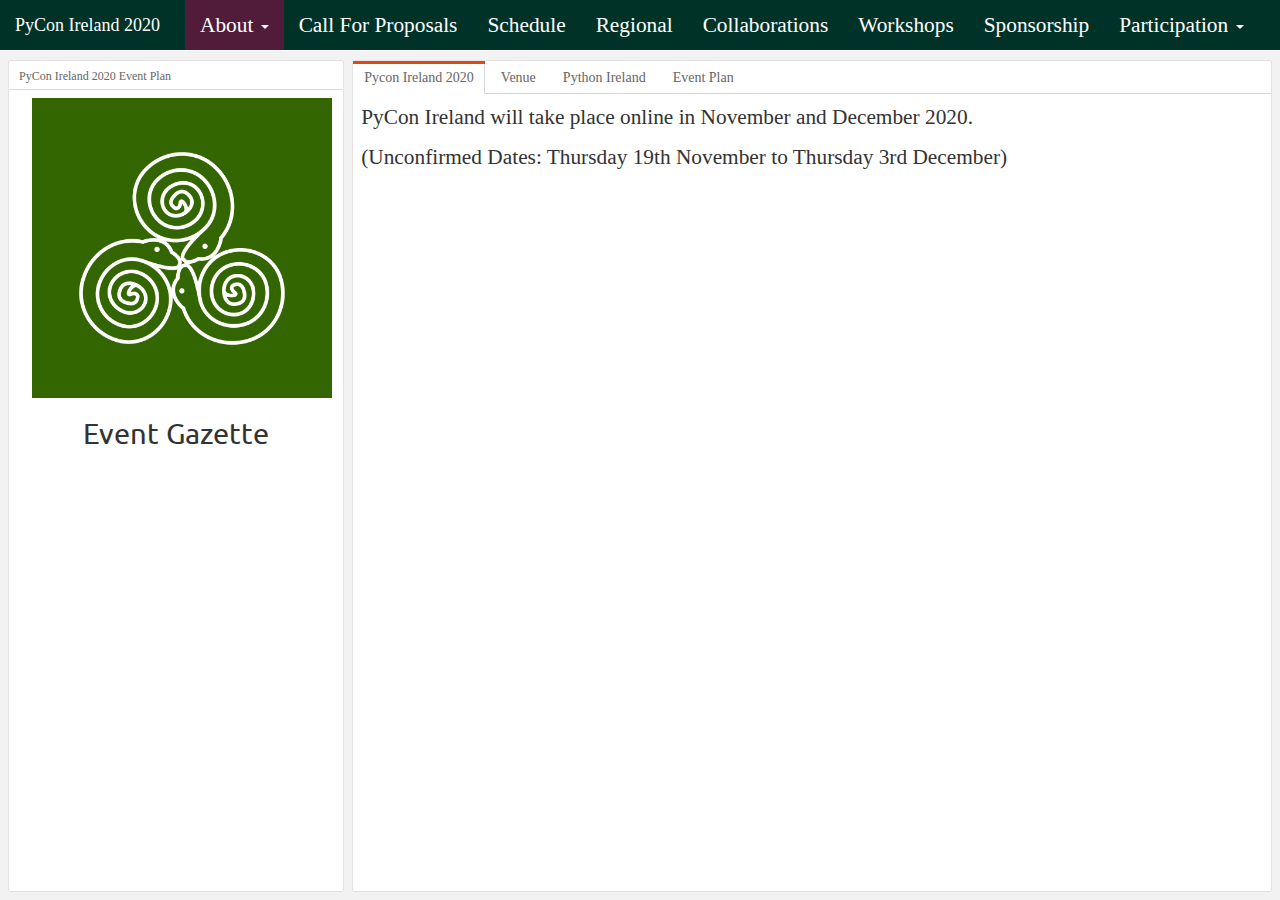
==== commit 811c1836: "reload" ====
--- a/index.html
+++ b/index.html
@@ -1,2916 +1,3164 @@
-<!DOCTYPE html>
-<html xmlns="http://www.w3.org/1999/xhtml">
-<head>
-
-<meta charset="utf-8">
-<meta http-equiv="Content-Type" content="text/html; charset=utf-8" />
-<meta name="generator" content="pandoc" />
-
-
-
-<title>PyCon Ireland 2020</title>
-
-<meta property="og:title" content="PyCon Ireland 2020" />
-
-<meta name="viewport" content="width=device-width, initial-scale=1.0, maximum-scale=1.0, user-scalable=no" />
-
-<link href="data:image/x-icon;" rel="icon" type="image/x-icon">
-
-
-<script type="text/javascript">
-window.FlexDashboardComponents = [];
-</script>
-
-<script src="[data-uri]"></script>
-<meta name="viewport" content="width=device-width, initial-scale=1" />
-<link href="data:text/css;charset=utf-8,%40font%2Dface%20%7B%0Afont%2Dfamily%3A%20%27Ubuntu%27%3B%0Afont%2Dstyle%3A%20normal%3B%0Afont%2Dweight%3A%20400%3B%0Asrc%3A%20url%28data%3Aapplication%2Fx%2Dfont%2Dtruetype%3Bbase64%2CAAEAAAASAQAABAAgR1BPUycuYgIAAObQAAA3gkdTVULI%2B%2BxfAAEeVAAAATRPUy8yiS75qQAApAAAAABgY21hcH%2BRBjoAAL3IAAAA8GN2dCAtJCQGAADH0AAAAhRmcGdtdr1ExAAAvrgAAAYjZ2FzcAAZAAkAAObAAAAAEGdseWboBrrfAAABLAAAnPhoZG14NAR2rgAApGAAABloaGVhZABJh4wAAKAQAAAANmhoZWEQtA09AACj3AAAACRobXR43%2BIqIgAAoEgAAAOUa2VybgdGCW8AAMnkAAAZsGxvY2EZQ0boAACeRAAAAcxtYXhwBowI0QAAniQAAAAgbmFtZQtVI0YAAOOUAAAAxHBvc3REpDXvAADkWAAAAmhwcmVwQUbC5wAAxNwAAALxAAIAMgAAAcIC7gADAAcAGkAKBAIJBwEIBwMGAgAvzS%2FNARDezRDezTEwMxEhEScRIREyAZAy%2FtQC7v0SMgKK%2FXYAAAAAAgBH%2F%2FMAzQK1AAkAFQAjQBAKAwl%2FEAQHBxcWAxMNYwhbAD8%2F3c4BERI5LzPE%2FTLEMTATFAYHIy4BPQEzExQGIyImNTQ2MzIWvAwJOgkMZBEkHx8kJB8fJAH5VIlERIlUvP2BGygoGxsoKAD%2F%2FwBIAfUBWgL4ACYACgAAAAcACgCxAAAAAgAxAAACagK1ABsAHwD7QKYXHwEYHgEeAg0GFx0CDQkUDgINChMLAwwKEwgDDAkUBwMMBhcEAwwFGAECDQUYAg0MAwIDDX8MAxQMAw0%2FDAEMAxIaEQoTDxsQChMKHBsQCRQVGhEJFAkfGxAGFxkaEQUYFhoRBhcAGxAFGAYfBS8FAgUhGxARGhsaEH8RGhQRGhAwGgEaDxEBERgXFA8TARMgBhd5BRgaQQkUeQoAEwETEUIMQgNBAD8%2FP95dwP3AP97A%2FcABENZdwMDA1l3EXQDBhwUrEADBhwV9EMQBGBDWXcAPDw8PwA8PwA8P1tRdAMGHBSsQAMGHBX0QxA8PDw8PDw8PMTABXV0BMzczBzMVIwczFSMHIzcjByM3IzUzNyM1MzczAzM3IwEcoiNUI1hnIomXI1QjoiNUI1hmIoiXI1RUoiOiAf63t0qzSre3t7dKs0q3%2FkyzAAAAAQA9%2F5MB9AMIADMA%[base64]%2FEk8SAhIQhhOWEwITAC9dM81dM%2B1dMj9dXTPNM%2B0yEjk5XV1dXV1dARDeMtbtENZeXV1d7V0SOS8SORI5EMGHBCsQAcGHBH0QxAEYEO0yL%2B0QxF0yXTEwAF1dAV1dXV1dXV1dXSUyNjU0LgInLgM1NDY3NTMVHgEXBy4BIyIGFRQeAhceAxUUBgcVIzUuASc3HgEBBk0%2BGy07Hx47Lh1VUVMsTBYTGEg2PEETJDEeJ0Y1IFZaU0ZYFhkeVF8xJhwoHhgLCxsnNyhHWwxzcAISCE4JEy4qFyAZFAsPIC0%2BLEdXC4F%2BAhsMSw4YAAAAAAUAMv%2FxAygCxAATAB8AMwA%2FAEMAlUBmQ0FAQa5CQxRCQ0JAQkAAKgkgGSApIAMgrjqsCTQZNCk0AzSuPyoBBioWKiYqAypFBgoWCiYKAwquFKwGGhYaJhoDGq4JABkAKQADCABEQ0FCQkFCQEElfTetPX0vRg99Ha0XfQVFAD%2F9%2Fu0%2F%2Ff7tPz8%2FPwEQ3l5d%2FV3%2B7V0Q1l1d%2FV3%2B7V0REjk5Ly%2BHK4d9xDEwEzQ%2BAjMyHgIVFA4CIyIuAjc0JiMiBhUUFjMyNhM0PgIzMh4CFRQOAiMiLgI3NCYjIgYVFBYzMjYDASMBMhgrOiIiOisYGCs6IiI6KxjwKicnKionJyrIGCs6IiI6KxgYKzoiIjorGPAqJycqKicnKjz%2BeVsBhwIMLUQvGBgvRC0tRC8YGC9ELTY9PTY2PT3%2B0y1ELxgYL0QtLUQvGBgvRC02PT02Nj09AkL9SwK1AAAAAAMALv%[base64]%2F%2FC0CAtIDEUAPytd7V0uPz8%2FXe1dEjkvFzldXV1dEjk5XV0uAS4Q3u1d1F5d7TMvENJdXcAvXe0QwYcEK4cFfcSHDsQBEMIYL%2B0SFzldXV1dXV1dXYcQK4d9xA8PDw8QAcGHBBgrEAHBhwR9EMQAXQ8PDw8xMF1dXV1dXV0BXV1dXV03ND4CNyY1ND4CMzIeAhUUDgIHFzY3Fw4BBx4BFyMuAScOASMiLgI3FB4CMzI2NycOAxM0JiMiBhUUFz4DLhgpNh1KGy9BJyg%2FKxYXJzIcoiIKTQQhHiM7E2IMIxMpbEZBVjUWXQ4gMyYxUyDDEiUeE%2FMtJywvRBYnHRG4Jz0xJQ5KTyhALBgYKDgfIzguJg%2BlP00KKWEwJkojFCoVKTMlOUQhEiojFyQhxQkYIzABUSIvNSdBPgsaIikAAQBIAfUAqQL4AAkAFkAJAH8ICAsKBAlaAD%2FNARESOS%2FtMTATFRQGByMuAT0BqQwJNwkMAvgyMWs1NWsyMQAAAAEATv9HAT0DDwANAGFAQgQaCioKAgkKAZkK6Qr5CgOLCgEKBwMACwHwCwG0CwGgCwGOCwEdC20LfQsDDwsBC1cAAQCCAAcQBwIHDgsKZAMEYgA%2FMz8zARDWXf1dxl1dXV1dXXEyEMVdXXFxMjEwExQWFwcuATU0NjcXDgGrSkhCTl9fTkJISgErgNpdLV%2F3jo73Xy1d2gAAAQAH%2F0cA9gMPAA0AYUBCChUEJQQCBgQBlgTmBPYEA4QEAQQHCw8DAf8DAbsDAa8DAYADARIDYgNyAwMAAwEDWAABAIIPBx8HAgcPCwpiAwRkAD8zPzMBENZd%2FV3GXV1dXV1dcTIQxV1dcXEyMTATNCYnNx4BFRQGByc%2BAZlKSEJOX19OQkhKASuA2l0tX%2FeOjvdfLV3aAAABACUBNwG7ArUALAC8QBF5HIkcAnYOhg4CeAUBaQUBI7j%2F4EBdDxJIIyIiFZAZAXQZhBkCGZkaAUAaARoaFZ8RAXsRixECEZYQARAQFQcgDxJIBwgIFSwsFSoqJx4MAxUVLi0VDB43HgEeAycJIZoHJyMjK2QaARoQZRABEBkZEStbAD%2FFMi8yXREzXRE5Lzkz7TIRMzNdETMzARESORkvMzMzMzMYLxEzLxEzLzMrETMvXTNdXREzL11dM11dETMvMysxMF1dXV0BFAYHPgE%2FARcHDgEHHgEfAQcnLgEnDgEPASc3PgE3LgEvATcXHgEXLgE9ATMBHQ8IJEYpBhwIKFAqIToZBUkEGCMSEiMYBEkFGTohKlAoCBwGKUYkCA9aAq0qTSkUJg4CVAMPCQMcNSMHMwYkRyYmRyQGMwcjNRwDCQ8DVAIOJhQpTSoIAAABADUANQH%2FAiEACwAxQBoFsAMHrwEAsAkJDQwCsASvBgYIsACvUAoBCgAvXe3tMy%2F97QEREjkv7MD9Mu0xMBMzNTMVMxUjFSM1IzW9UL29UL0BU87OT8%2FPAAAAAAEAJv9hALMAcgANAC65AAb%2F4EAVCAtIBgADgg0HCgoODz8NTw0CDQcGAC8zL10BERI5L84z7TIyKzEwNxYUFRQGByc%2BATU0JieyASUgSBkQAQFyCA8IP3s4FzNpLg0YCwAAAAABABoBAAERAVcAAwAtQBsABRAFAggFQAKAAASvAL8AzwADAEAgJEgAlwIAL%2B0rXQEQ3hrdGs4xMF5dEzMVIxr39wFXVwAAAAABADj%2F8wC%2BAHkACwAisyAAAQC4%2F8BADAwVSAAGDCAJAQkDYwA%2FzXEBEN7NK3ExMDcUBiMiJjU0NjMyFr4kHx8kJB8fJDYbKCgbGygoAAAAAAH%2F6P9HAZgDDwADACdAFQIAAwCuAQIUAQIBBAMDZAJkAWIAYgA%2FPz8%2FAS8Q1ocrh33EMTAXIwEzR18BU125A8gAAAAAAgAy%2F%2FECAgLFAAsAHwDdtR0QDwBNGbj%2F8LMPAE0TuP%2FwQAkPAE0PEA8ATQq4%2F%2BBADg8ATQggDwBNBCAPAE0CuP%2Fgsw8ATR24%2F%2BCzDwBNGbj%2F4EAqDwBNEyAPAE0PIA8ATQyMBkAdAU0GQB0ATQYQERIATAYQDA4ATAYhFowAuP%2FAsx0BTQC4%2F8CzHQBNALj%2F8LQREgBMALj%2F8LYMDgBMACAbuP%2FwtQ4ATRuPCbj%2F8EATDgBNCVcREA4ATRGPAxAOAE0DWAA%2FK%[base64]%2FBwMHAI4QDCAMMAxQDGAMcAwGDAwDBVUDVgA%2FPxI5L13tM11dARESOS9eXc5dM%2B05MTATPgE3MxEjEQ4DB105bC1CXQwjKS0VAiYWRTT9SwI0CxgWFAcAAAABADgAAAHqAsUALADlQC8DBxMXAxcTiwcDFAcDEwcXBxcQGowMAEAQAE0AQAgJAEwALiQlawp7CgIKjBAtJLj%2F8LMSAE0kuP%2FgsxEATSS4%2F8hAGBAATSQfCBEATR8QDxAATB%2BPByAODwBMF7j%2F6LQREgBMF7j%2F6LYPAE0HFwwluP%2FgtBASAEwluP%2F4tAkATSUquP%2FwtBESAEwquP%2FosxAATSq4%2F%2Fi0CQsATCq4%2F%2FBACQgATSpYCo4MVQA%2F7T8rKysrMysrEjk5Kysr7SsrMisrKwEQ3u1xxjIQ1isrxO0SOTkvLwDBhwUrEADBhwV9EMQxMAEUDgIHDgMVIRUhJjQ1ND4CNz4DNTQuAiMiDgIHJz4DMzIWAdMdMDweES0oGwE%2F%2FlwBHzI%2BHhktIxUTICsYHTAmGgcuCSQyPiRtbQIEJENBPx4RLjIuEU8GDAUvUUhAHhgvLzIcHiocDRAVFwZCCh0aEmUAAAABADf%2F8QHpAsUAOADDQB6nIQGWIQGHIQEOCA8ATQUYDwBNNhAPAE00CA8ATQK4%2F%2FBAYg8ATVkQaRACEIyPI58jryMDFyMBIyt7JgFdJm0mAgomCiY1agMBSQNZAwIDjIcrAR8rAQ4rAQgrOhgZNjU5JiYKjggIHjYAjzUQDwBNNTAIEBIATDBXGBWPGR4IDQ4ATB5YAD8rM%2B0yPyszK%2B0yEjkv7Tk9LwEYEN4yxjIQ1l5dXV3tXV0SOTkvL11dENRdXe1dMTAAKysrASsrXV1dNzI2NTQuAisBNTMyPgI1NC4CIyIGByc%2BAzMyHgIVFAYHHgMVFA4CIyIuAic3HgHiWU0gNEUkGCEZNSwcFCErGDBDFyQMJS41HTdQNBo%2BLBsyJRcfQWJDGjcwJAgSEU9ERjsmNB8NTAoaLSIcKBoLHA9HCBMQCxsxQyc2TRQIHi48JS1NOCAIDAwEUQgaAAAAAgAoAAACCgK1AA4AFQBrQD8oAgEIEQEOFSsFASgFOAUCCQUBDwUFDYsHCgkXDxQBO18UbxR%2FFAMUiwAADhYAFI4NDQeOCQkFC1UPjgQEBVYAPzMQ7T8SOS%2FtMy%2FtMgEQzjIQ7XJeXRDW3TLtMi9eXV1xMjEwAF5dAV03PgM3MxEzFSMVIzUhAQ4DBzMoE0JTXzBZUlJa%2FsoBNh49OjMU3PAsdXx4MP5ITLGxAZYgT1ZaKwAAAQBB%2F%2FEB6wK1ACcApkAQGSAPAE0BIA8ATRggDwBNFLj%2F8EA7DwBNDhAPAE0iahYBFowPAx8DAggDKQAjI4sgGxQgGxsgDg0oIyKOIACOGxAREgBMGwgQAE0bEA4ATRu4%2F%2BBAHg0ATRsQDABNGxsIIFYOEY8NIA8ATQ0ICBASAEwIVwA%2FKzMr7TI%2FEjkvKysrKyvtEO0yARDeMtY5hyt9EMQBGBDWXl3tXcQxMAArKysBKysTHgEVFA4CIyIuAic3HgEzMj4CNTQuAiM%2BAzchFSMOA8eXjR8%2FYEIaNi4kCBIRTTgtPSYRGkJuVAYHBgQCAU79AQQEBAGqBnhnLk44IAgMDARRCBoUIi0ZJjsoFTFWUlEtTw8zNzQAAAACAD%2F%2F8QIBArgAGgAtAJi1LQgPAE0kuP%2Fwsw8ATRq4%2F%2FizDwBNCbj%2F%2BEA5EgBNAxgPAE1XAwEFMAYBDwYBBgYAWSsBK4wHE3cTAhMvHoYLlgsCCyGMRwBXAAIALgsOjx4bGwUmuP%2FwQAsODwBMJo8YVwaPBbj%2F8LQOAE0FWAA%2FK%2B0%2F7SsSOS8z7TIBEN5d7TJdMhDWXe1dEjkvXV0zMTAAXQErKysrKxM0PgI3Fw4DBz4BMzIeAhUUDgIjIiY3IgYHDgEVFB4CMzI%2BAjU0Jj84Z5NcBzthTDQNGkEjO1I0Fxo1Ujhyd%2BAjPB4BAQwfNCghLh4NQQEWZZtqNwFOARg0Uz0MECQ7TSomUEIqnNANDQsXCyxOOyMcLDMYREgAAAABADwAAAH1ArUADgAlQBIOiwAABwWLCBAHDw5VCQWOB1YAP%2B0yPwEQzhDW7RI5L%2B0xMDM%2BAzchNSEVDgMHowYtQk8m%2Fq8BuSFQRzMGULGnjy1RTSaFpbtdAAAAAAMAN%2F%2FxAf0CxQAhADMARQEOuQAy%2F%2BizDwBNMrj%2F8EAJDgBNLhAPAE0NuP%2Fwsw8ATQO4%2F%2Fi0DxAATEW4%2F%2FCzDgBNQLj%2F8LUPAE00jBu4%2F%2FhAIRESAEwbAENBIEExLw8vEA8ATS8PQSAvIEGLDy8UDy9BD7j%2F4EA3DwBNUA8BICAPAE1fIAEPIA8gCiyMdgABDwABAEc%2BjBEIERIATBEijAoQEABNCkYPDyAgBTmPFrj%2F8LYICQBMFlgnuP%2FwtQ8ATSePBbj%2F%2BEALDgBNBRAICQBMBVcAPysr7Ss%2FK%2B0SORkvMy8BGBDeK%2B3UK%2B0Q1l1d7RI5OS8vXStdK8GHBCsQAcGHBH0QxAArhw7EEIcOxAEYENQr7TEwACsrASsrKysrJRQOAiMiLgI1ND4CNyY1ND4CMzIeAhUUDgIHFgUUHgIzMj4CNTQuAicOARM0LgIjIg4CFRQeAhc%2BAQH9HTlWOEFXNBYTHykXYh43TjA4UDMXER0lFHb%2Bmg0gMiYiMyAQGC0%2FKC0x%2Bg0cLCAgLRwNECI3JioytCpHNR0lOEMeHTUuJQ44bSZFNB8iNUAeHTMsIg04fxInIRYUHygVIDAkGQkZSgEwDyQfFRQfJRIWLCYeCRlDAAIAM%2F%2F%2BAfUCxQAaAC0AzkALJCAPAE0YIA8ATQK4%2F%2BCzDwBNArj%2F8LMOAE0CuP%2F4swgATQG4%2F%2FCzDwBNAbj%2F6LMOAE0BuP%2F4QCkJAE0eCSEIDQ4ATCGMAASbA6sDAncDAU8DAQMDEWgAAQ8AHwACCAAvK7j%2F8LMPAE0ruP%2F4QBEOAE0rjBEIEABNES4eG48JDLj%2FwEAYCgBNDAwDJggOAE0mjxZYBI8DCA4ATQNXAD8r7T%2FtKxI5Lysz7TIBEN4r7SsrEMZeXV0ROS9dXV0zEO0rMjIxMCsrKysrKysrARQGBycyPgI3DgEjIi4CNTQ%2BAjMyHgIHMjY3NjQ1NC4CIyIOAhUUFgH1zcoDP2VMMwwaQiM7UjQXGjVSODlXOx7gIz4dAQwfNCghLh4NQQGgztMBThg1VD0MDyM7TSolUEIqKExtiQ0NCxULK087IxwrMxhER%2F%2F%2FADj%2F8wC%2BAggCJgARAAABBwARAAABjwAQQAsBABEMBQBQAQgOTysrNAAA%2F%2F8AJv9hAL4CCAImAA8AAAEHABEAAAGPABBACwEOEw4HAVABABBPKys0AAAAAQA1AEwB%2FwIKAAYAYEAmBAUGAAQABq8FBBQFBAYFAwIBAAMAAa8CAxQCAwECAAUQDQBNBQK4%2F%2FBACg0ATQJQAIAAAgAAGS9dzSvNKwEYLy%2FBhwQrEAHBhwR9EMQBGC%2FBhwQrEAHBhwR9EMQxMBMFByU1JRecAWMa%2FlABsBoBK5JNt1C3TQAAAAIANQCZAf8BvQADAAcALkAaAwcHAgUFCQgCrz8ATwCvAAMABK8wBkAGAgYAL13t3l3tARESOS8zMy8zMTA3IRUhESEVITUByv42Acr%2BNuhPASRPAAEANQBMAf8CCgAGAGRAIgMEBQYDBgWvBAMUBAMFBAIBAAYCBgCvAQIUAQIAAQYEAQS4%2F%2FBAEA0ATQQBEA0ATQFQBoAGAgYAGS9dzSvNKwEYLy8vEMGHBCsQAcGHBH0QxBABwYcEGCsQAcGHBH0QxDEwEzcFFQUnJTUaAbD%2BUBoBYwG9TbdQt02SAAAAAgAT%2F%2FMBeQLFACEALQCSuQAJ%2F%2BCzCQBNCLj%2F4LMKAE0EuP%2F4sxEATQO4%2F%2FhANhESAEwigihAGzhIKCgSfwAYAQgYGANYH2gfeB8DH38HCycLNwsDCy8vLwECAy4VICsBKyVjArj%2F8LYPAE0CAIgDuP%[base64]%2FGygoGxsoKAAAAgBB%2F2cDdQLFAEUAVQD3QK2mRAGJQ5lDAmc%2FAVU%2FAVg1AZYpAZcjpyMCihkBaRkBCQIBqAMBA0lNfxMuLy%2FvEwGWE6YTAogTAVYTAROZHKkcAngcAVkcARx%2FkEGgQQKHQQEPQR9BAghBV1N%2F0AvgC%2FALA3kLiQuZCwMLdiaGJpYmAycmNyZXJgMmf%2BA3AZ83ATdWTVCHEDyHIRMQYEkXRocGLzKHLitpA3kDiQMDSwNbAwI6AwEDIAgLSAMABgAvMzMrXV1d3jLtMhDtMjI%2FM97tEO0yARDeXXH9XV3eXXHtENZeXV1d%2FV1dXc5dXV1xMi8zEO0yOV0xMABdAV1dXV1dXV1dXSUiJicOASMiLgI1ND4CMzIWFxEUFjMyPgI1NC4CIyIOAhUUHgIzMjY3Fw4BIyIuAjU0PgIzMh4CFRQOAicyNjcuAT0BLgEjIgYVFBYCsiAqDhY%[base64]%2F%2FhANA0ATRAPDg0MEQwHCAkKCwYLBBgXFhUFFQUgDBIBTAsFFQVzBgsUBgsFBgECAxITFBUAFQC4%2F%2FBAQwwBTQwAFQBzEQwUEQwAERUVBhEaABoBQBpwGqAa0BoEDxoBDwYfBgIIBhkDBHkYXxVvFX8VAxIVEhUMEUIMQQtBBkIAPz8%2FPxI5OS8vXTPtMgEQxl5dXV1xEMYRORkvEADBhwUYK4d9xAErEIcOxMQFxMQOxMQQAMGHBRgrh33EASsQhw7ExAXExBCHDsTExMQQhw7ExMTEMTABKyEuASchByM%2BAzczHgMXAy4BJw4BBwIlER4Q%2FsY%2FZShGQ0IkWSRCQ0YoxSA%2FIiM%2FHy1XLbFuu6iZS0uZqLtuAQFXo0tLo1cAAAADAFb%2F%2BgJQArwAGAApADgAh7VXFQEwdhO4%2F%2FC0DgBNExC4%2F%2FC0DhIATBC4%2F%2FBADQkATRAkdhZACAkBTBa4%2F%2FhAEQ4QAEwWQAkATRYwCABNFjo6uP%2FAQBwJAU0ZOHMFqDk4NXwLEyp5KSkABgtFGh98BQBGAD8y7TI%2FMxI5L%2B05EO0yARD27TIrEN4rKysr7dQrKzIr7TEwXQUiLgInET4DMzIeAhUUBgceARUUBgEVFhceATMyPgI1NC4CIyczMj4CNTQuAiMiBgcBERUxMTAUFDAxMBU8aU0sNi09SJn%2B%2FwsPDSMXK006IxoxRCp9ZiRALxscMUIlJSoRBgIEBgUCoAUGBAISK0YzOUkSEk5HaGkBSfQBAQEBCxwyJiIvHAxOChoqIB4pGQwCAgABADr%2F8QJTAsUAJwDmQCMpQAwSSGgDAR4IEgBNhxuXGwICCBIATQIIDwBNEA8PIiMpGrj%2F8LMKAE0auP%2F4QBAJAE0adgUIEgBNBQgPAE0FuP%2F4tg4ATQWpKBC4%2F%2BhAFA0PAEwQFQgODwBMFQgJCgBMFXwPuP%2F4tBESAEwPuP%2FoQBkNDwBMDwoIEQBNCggOAE0KRSIYDQ8ATCIfuP%2F4tA4PAEwfuP%2F4QBMJCgBMH3wjGA0PAEwjAAgQAE0AuP%2F4tA4ATQBGAD8rKzIr7SsrMis%2FKyszKyvtKysyKwEQ%2FisrK%2B0rKxDGMjIvMzEwACsrXSsBXSsFIi4CNTQ%2BAjMyHgIXBy4DIyIOAhUUHgIzMjY3Fw4DAYBJeFYvNVp4RCtFMyAGHAkiKzMaN1g%2BIR06VzpDWBYZByQ2SA8wXIdXV4dcMAwQEARQBg4OCSZIZ0A%2BZkkoHAtQBQ8OCgAAAAACAFb%2F%2BgKPArwAEAAdAIJAHRQQDg8ATBQQCgBNFAgJAE0UEAgATRR2AEAJAU0AuP%2F4sxIATQC4%2F%2FBAGw4PAEwAQAkATQCpHxpzCKgeGhcICgBNF3wJDLj%2F%2BLYOAE0MRRsRuP%2F4QA0KAE0RfAgFCA4ATQVGAD8rM%2B0rMj8rM%2B0rMgEQ9u0Q9isrKyvtKysrKzEwARQOAiMiJicRPgEzMh4CATI2NTQmIyIGBxEeAQKPOGaOVSplKSllKlWOZjj%2Bh4qIiIopLQkJLQFbWoVXKwcKAqAKBytXhf6ajX9%2FjQIB%2Fe4BAgABAFYAAAIWArUACwA1QB0HAw8KHwoCCAoNBAhzAKgMBXkHBwEJeQtCA3kBQQA%2F7T%2FtEjkv7QEQ%2Fu0yEN5eXcbOMTAzESEVIRUhFSEVIRVWAaf%2BugEi%2Ft4BXwK1U85R8FMAAAAAAQBWAAAB%2BAK1AAkAKEAUBwMLBAhzAKgKBXkHBwEJQgN5AUEAP%2B0%2FEjkv7QEQ%2Fu0yENbOMTAzESEVIRUhFSERVgGi%2Fr8BHf7jArVT0VL%2BwQABADr%2F8gJeAsUAJwDRtQoQEABND7j%2F%2BEAsDwBNCRgPAE0XFidzAUAIAU0BQAgATQ8BjwECAagpKUAOAE0pQAsATQApAR%2B4%2F%2FizDgBNH7j%2F8EAQCgBNH3YMQAgBTQwIDwBNDLj%2F%2BEAMDgBNDEAIAE0MqSgXuP%2FwQBAOAE0XGhAKAE0afBEBAQcWuP%2FoQA4NDwBMFhEIDgBNEUUnJLj%2F%2BLMOAE0kuP%2FwtwoATSR8AgdGAD8z7SsrMj8rMysSOS8Q7SsyKwEQ9isrKyvtKytdKysQ9l0rK%2B3GMjEwACsrASsBMxEOAyMiLgI1ND4CMzIeAhcHLgEjIg4CFRQeAjMyNjcB%2FWEMLTtGJEl4Vi81WnlFL0k0IQYfHWAyNVc9Ih07VzsqOw0BVf68BAoKBzBchldXh1wwDBAQBFETGSZIZ0A%2BZkkoCQQAAAAAAQBWAAACawK1AAsAN0AfAwtzDwIfAgIIAqgNBQlzB6gMCnkEBAYIQQZCAkIAQQA%2FPz8%2FEjkv7QEQ%2Fu0yEP5eXf3AMTABMxEjESERIxEzESECCmFh%2Fq1hYQFTArX9SwFA%2FsACtf7fAAABAFYAAAC3ArUAAwAkuQAF%2F8BAEQgBTQAFAQWoAXMDqAQCQgBBAD8%2FARD2%2FeZdKzEwEzMRI1ZhYQK1%2FUsAAAAAAQAI%2F%2FEBowK1ABMAebkAA%2F%2FwQBQJAE1nEAERcxNACQFNDxMBE6gVFbj%2FwEAYCQFNCwpACQFNCkAJAE0PCgEIChQSQQsOuP%2F4QB0PAE0OfAoQDA4ATAoFCBAATQUQDwBNBQgIAE0FRgA%2FKysrMyvtKzI%2FARDGXl0rKzIrEPZdK%[base64]%2F%2BhALxQATTAKUApgCgMKHBURFHMSqBsaQcAQARB7wAUBBc8VAQ8VARUVERNBEUIKQgBBAD8%2FPz8SOS9dcTlx7XE%2FARD%2B7TIyENZdK8ZdXYcQK4d9xAFdcSsQhw7ExMTEEIcOxMQBETMYEO1eXSsrMTBdXV1dK10rAQ4DBx4DFyMuAycRIxEzET4DNwJXH05VVCUrYFxRG3IeTldZKmFhI1RSSRkCtSJTV1QkHlhkaC8vX1dKGv63ArX%2BziFTVE0dAAAAAAEAVgAAAfcCtQAFABtADQAHBHMCqAYDQQV5AUIAP%2B0%2FARD27RDGMTAlFSERMxEB9%2F5fYVRUArX9nwAAAAEAQwAAAyUCtQApAUq5ACX%2F8LMRAE0kuP%2FwsxEATSG4%2F%2FhAEhUZSGYhpiEC9yABpx0BZh0BGbj%2F6LYRAE1XGQEYuP%2FwQDkRAE0JFQGIDvgOAmkOAfcJAQgIGAgC%2BQgB2AjoCAKZCKkIAogIAWkIAVcDAQeWEaYRAocRARFzECu4%2F8C1CQFNK6kfuP%2FwtgwSAUwfcx64%2F8BAJAoNSB4imRsBG3OmHAGFHJUcAk8cARwpdk8AAQCJEJkQqRADELj%2FwEAmCg1IEAoQDBIBTApzDwsBCAupKhZAGh5IFnwpKRwfQhxBG0ERQSK4%2F%2BC0DQBNIge4%2F8C3FRkBTLAHAQe4%2F8BADBoeSKQHAQd8EEEKQgA%2FP%2B1dK10rMis%2FPz8%2FEjkv7SsBEPZeXe0r1Std1F391F1dXe1dMtUr7SvmKxDtXV0yMTBdXV1dXV1xXV1dXStdK11dXV0rKyslLgUnBgIHIz4DNzMeAxc%2BAzczEhMjJgInDgUHAY0KISYrJiEKCw4FXwQKDQ8JVRs%2BPjoYGDo%2BPhtVIhFfBQ4LCiEmKyYhCmAYSlZbUUARdv7tjFq3sahLLHiDgzY2g4N4LP6x%2FpqMARN2EUBRW1ZKGAAAAAABAFYAAAKCArUAEwCWQCCHDgEgAwF3CwEDCwAHAHMQCxQQCxBzEkAICQFMEqgVFbj%2FwEBDCQFNBBWEFQIIB3MJqBQTQosHmwcCegcBawcBWgcBSQcBhBCUEAJiEHIQAgJAEFAQAhQQNBACBxAIEUELQQpBCEIAQgA%2FPz8%2FPxI5OV1dX11dXV1dXV0%2FARD27V5dKxD2K%2F2HK4d9xAFfXTEwAF1dIS4FJxEjETMeAxcRMxECMRY5QkdGQhxfTS9raV0gXyVcY2ZfVCD94wK1MoWNiDUCAf1LAAACADr%2F8QLQAsUAEwAnAQe1EiAQAE0MuP%2FgsxAATQi4%2F%2BBAHRAATQIgEABNEQgSAE0RCA8ATQ0IEgBNDAgPAE0HuP%2F4sxIATQe4%2F%2FizDwBNA7j%2F%2BLMSAE0DuP%2F4QBUPAE0eCA4ATR4QCgBNHnYKQAkBTQq4%2F%2FizEgBNCrj%2F%2BEAPDwBNCkAJAE0KqSnwKQEUuP%2F4sw4ATRS4%2F%2FBAHQoATRR2AEAIAU0ACBIATQAIDwBNAEAIAE0AqSgZuP%2F4sw4ATRm4%2F%2FizCgBNGbj%2F8EAaCQBNGXwPRiMIDgBNIwgKAE0jEAkATSN8BUUAP%2B0rKys%2F7SsrKwEQ9isrKyvtKytdEPYrKysr7SsrMTAAKysrKysrKysBKysrKxM0PgIzMh4CFRQOAiMiLgI3FB4CMzI%2BAjU0LgIjIg4COjVbeURDd1o1NVp3Q0R5WzVmIDtVNTVUOyAgO1Q1NVU7IAFbWYhbLi5biFlZiFsuLluIWT9nSCcnSGc%2FP2dIJydIZwAAAAIAVgAAAj0CvAAOABwAUrkABf%2Fwsw0ATQS4%2F%2BizDQBNArj%2F8LUNAE0YdgO4%2F%2FhAGQ4PAEwDHgkRcwuoHRJ5CAgACkIRD3wMAEUAPzLtMj8SOS%2FtARD27TIQ1ivtMTArKysBMhYVFA4CKwERIxE%2BARciBxEzMj4CNTQuAgEOkp0rUXRJTWEpZTI%2BIUkyUDceHzVGArxvbjxVNRj%2B%2FwKrCgdVA%2F7wDR82Kig0HwwAAAAAAgA6%2F0cC0ALFAB4AMgELuQAN%2F%2BizEABNCLj%2F4EAREABNAiAQAE14HAENCA8ATQe4%2F%2FizEgBNB7j%2F%2BLMPAE0DuP%2F4sxIATQO4%2F%2FhAHQ8ATQ92GhoAKRAOAE0pEAoATSl2ChUVCkAJAU0KuP%2F4sxIATQq4%2F%2FhADA8ATQpACQBNCqk0H7j%2F8LMOAE0fuP%2FwQB0KAE0fdgBACAFNAAgSAE0ACA8ATQBACABNAKkzJLj%2F8LcJCgBMJHwPGrj%2F%2BLcOAE0aRhR8Fbj%2F8LQREgBMFbj%2FyEATCABNFS4QCQoATC58BQgOAE0FRQA%2FK%2B0rLysr7T8rM%2B0rARD2KysrK%2B0rKxDmKysrKzIvEO0rKxI5L%2B0xMAArKysrK10BKysrEzQ%2BAjMyHgIVFA4CBx4DFwcuAycuAzcUHgIzMj4CNTQuAiMiDgI6NVt5REN3WjUoR182ASc8SiUXNF9NNAk%2FcFIwZiA7VTU1VDsgIDtUNTVVOyABW1mIWy4uW4hZTnpZNwoXIxgQBEwHFyY7LAQzW4JVP2dIJydIZz8%2FZ0gnJ0hnAAIAVgAAAmMCvAAaACgAhUATCAgSAE2YCAGJCAFXAgELJHYAGLj%2F%2BLMPAE0YuP%2FwQAkOAE0YEA0ATRi4%2F8BALAoLAEwYBQZzZwSHBAIEBAUqYCoBDx1zEagpHRt8FR55CwAODhASFUUQQgVCAD8%2FPzMSOS8zM%2B0Q7TIBEPbtMl0QxjIvXe0Q1isrKysy7TIxMF1dXSsBHgMXIy4DJwYiKwERIxE%2BATMyFhUUBgMiBxEzMj4CNTQuAgGpEDE0MxJqFC8wLxMNGw5XYSllKpKZSdo%2BIUUyUDceHjNFASIUQU9WKCZORz4XAf7xAqsKB25tRWIBLQP%2B%2BwocMyonNB4MAAABACH%2F8QH1AsUAMAEfQDkFJwEIDgEIDQEKJgGXIgEFHwETqBIBmRIBiBIBEiUAIQGJCAEhHggFIQUIcx4hFB4hCB4eBRsCdiW4%2F%2FC0EBIATCW4%2F8C0Cw4ATCW4%2F%2FBAYQkATXAlASUyG3YMEBIATQwYEQBNDBAQAE0MEAkATQwuLUAIDkgtMZgFAXkFAT0FTQUCCwUBCHQeAUIeAQUeBR4PRy4BLmcAAQB8LQgPAE1YLQEtKEZ3E5cTAlYTARMWfBK4%2F%2FBAEQ8ATYYSlhICdxIBVhIBEg9FAD8zXV1dK%2B0yXV0%[base64]%2FAY8BAgABAQEDc38EjwQCAAQBBA8GHwYCCAYIA0IBBnkAQQA%2F%2FcA%2FARDWXl3WXV391l1dxjEwARUjESMRIzUCJdph2gK1VP2fAmFUAAAAAAEAUf%2FxAl8CtQAXAFlALhYIDQBNFQgNAE0DCA0ATQIIDQBNEHMPEh8SAggSqBmfGQEHcwWoGBFBBkELfAC4%2F%2FizDABNALj%2F8LQLAE0ARgA%2FKyvtPz8BEPbtXRD2Xl3tMTAAKysrKwUiLgI1ETMRFBYzMj4CNREzERQOAgFYRGRAH2FcSiU9LBhhH0FjDypJZDoBs%2F5YaF4XMEs0Aaj%2BTTpkSSoAAQAKAAAChgK1ABIAx0AqiBEBeBABZw4BNw1HDYcNA3cMAbgKAYcJAXgJATgBSAEC1Q%2FlDwLGDwESuP%2FwQDAMEgFMDxIPDBJzAAUUAAAFDBAMEgFMDwwLBg8GDHMLBhQLCwYUzwABAAUgExsBTAW4%2F8C1ExZIBXMGuP%2FgQBwTGwFMzwYBBg8LHwsCCAsTEkEMQQtBBkIFQgBBAD8%2FPz8%2FPwEQ1l5d1V0r%2FSsr1V3GhxArEADBhwV9EMQBK4cYECsIfRDEASsAXV0xMAFdXV1dXV1dXV0BDgMHIy4DJzMWEhc2EjcChiZFQkEiWyJBQ0YlazZoNzdoNQK1bruomUtLmai7bp7%2B3IB%2FASWeAAEAHAAAA4UCtQAgAV5AJDggAeggAR8IEgBNOB8BeBgBNxIB5xIBdwkBhwIBhwEBmwABHbj%2F8EAKEQBNdB0BtB0BGbj%2F8EBVDBIBTB0ZFBlzGh0UGh2gIgEiGhQ3HgELHhseAjYRAYkRARQRAR4RFBFzAB4UAB4gFAHQFAEUAHsEAbsEAZkEAQgQDBIBTAQIDQhzBwQUBwcElgMBELj%2F8EBgEQBNNhABmhABKRBJEFkQAxQQAQMQDRBzAAMUAAMAcA0B4A0BDaAHAQ8HHwcCCAchHkIdQhpBFA0AIBEATZkAAXgAAWYAAZcNAWANAUQNVA0CAA0EEBEZQQhBB0EEQgNCAD8%2FPz8%2F1sAROTldXV1dXV0rETM%2FPz8BENZeXV0Z1V1xGNWHK4d9xAFdXV1xK12HGBArh33EAStdXXEYEMVdcYcrh33EAV1dcV1dGRDVGMZdhyuHfcQBK11xKzEwAF0BXV1dXXFdcStdcQEOAQcjJgInMx4DFz4BNzMeARc%2BAzczBgIHIy4BAdEqVithNVEjZg4eICARKFonVCdcKBAgHx4OYyRRNGEsVAHWhuRsmQFUyE6ck4Y5afuGhvtpOIaTnU7I%2FqyZbOQAAAABABcAAAJjArUAFwDjs6AZARm4%2F8BALAwQSIoUAQMIEQBNhhEBFBMKFxAREgsXEA4SCwAPCRMKBRMKAA8KEAwSAUwKuP%2F4tBESAEwSuP%2FwQBQMEgFMChILEnMTChQTChMXAQAPALj%2F8EBIDBIBTAAIEgBNEBAMEgFMABAXEHMPABQPDwBAF1AXYBeAF6AXBRcZkBkBDxkvGQIPDwsfCwIICxgXQhNBEkEQQQ9BC0IKQgBCAD8%2FPz8%2FPz8%2FARDWXl3GXV0Qxl2HECuHfcQBKysrhw7EARgQ1ocrh33EASsrKw%2BHDsQPDw8xMABdAStdK10hLgMnDgMHIz4BNwMzGwEzAx4BFwH2DyoyNhkZNjErD2std0PecKupb9pEeC4eSU9PIyNPT0keWLZgAUf%2B%2FgEC%2Fr1huFkAAAABAAYAAAJQArUAEACLuQAL%2F%2FBAUgwSAUwICwgFC3MMDxQMDw8QEm8MnwyvDAMMEHMABRAMEgFMCAUEAQgBBXMEARQEAQFvAJ8ArwADAA8EHwQCCAQRAQEPDwwQQgxBC0EFQQRBAEIAPz8%2FPz8%2FEjkvMy8BENZeXcZdMocrEADBhwV9EMQBKxgQ%2FdZdxhEzhysIfRDEASsxMDMRLgEnMx4BFz4BNzMOAQcR%2B0V6NnImXjIxXidsNnpEARZr0GRSqU5OqVJkz2r%2B6AAAAAABACEAAAIYArUAFQBNQCoMERILEgEABwcSCxJzAAcUAAcADwgfCAIICBcTCxYSABN5FEELBwh5CUIAP%2F0yxT%2F9xTMBEN7GEN5eXdaHK4d9xIcOxBCHDsTEMTABDgUHIRUhNT4FNyE1IQIOFz1ESEU%2BGQGG%2FgkVOUFGRUEb%2FpwB2wJoGklZY2VkLVNBKGBkZl5SH1MAAQBg%2F0cBQQMPAAcAHUANAgUJA38HCASHBgKHAAAv7S%2FtARDe7RDWwDEwEzMVIxEzFSNg4YqK4QMPSfzKSQAAAAH%2F6P9HAZgDDwADAClAFgEDAAOuAgEUAgIBAAQCA2ICYgFkAGQAPz8%2FPwEvEMaHECuHfcQxMAMzASMYXQFTXwMP%2FDgAAQAI%2F0cA6QMPAAcAHUANA38HCQUBCASHBgKHAAAv7S%[base64]%2FuYmAVQAAAAAAf%2F8%2F0cB8P%2BWAAMAGEAKAQEFAAAEAIcCSwA%2F7QERMy8RMy8xMAchFSEEAfT%2BDGpPAAAAAAEAPQJEAPkDCAADADeyAgEAuP%2FAQAkREgBMAAMEAwC4%2F8CzEgBNALj%2FwLUNAE0AAQIAL83dKyvNARDeGcUrGN0ZxTEwExcHJ3mAL40DCJoqiQAAAAIAK%2F%2F1AcACFQAOADUA2EALIQgKAE0sCBEATSK4%2F%2BCzCABNErj%2F4EAXCABNCggRAE0DKQgSAE0pfxRACAkBTBS4%2F%2FhAEQoATRQ4CAkATBSqNx83ATIzuP%2FAQA4KDABMMwyCH0AICQFMH7j%2F6LMSAE0fuP%2FwQBoRAE0fUAkKAEwfQAgATR82KSSIBAdAEgFNB7j%2FwEAKCAFNB0AREgBMB7j%2FwEASCABNBwcPAwCIFRpRMi%2BIMw9QAD8z7TI%2FM%2B0yEjkvKysrKzPtMgEQ1isrKysr7cQrMl0Q9isrK%2F0rwDEwACsrKysBKyUyNjc1LgEjIg4CFRQWEzIeAhURDgMjIi4CNTQ%2BAjMyHgIXNTQuAiMiBgcnPgEBACEzEQotIBUvJxpALzhNLxQMKzY%2FHyxKNh4jPFAsDh4bFAQKGi0kLkURCxJUQwMEmwUHBhMhGzInAdIdNUks%2FrsCBwYFEidALSs%2BJhIDBQQBGhctIxUNB00IDwAAAAIAUP%2F0AhoDCAASACEAiLUbIA0ATRi4%2F%2BBAKw0ATRkIDgBNGYIIEBIATQgIDgBNCBALDQBMCKsjEgAhfxCqIhJOExaIEA24%2F%2Fi0ERIATA24%2F%2FC1DgBNDVEhuP%2FgtxESAEwhHogAuP%2FgQAwREgBMAAMIDgBNA1AAPyszK%2B0yKz8rKzPtMj8BEPbtMjIQ9isrK%2B0rMTAAKysTPgEzMh4CFRQOAiMiJicRNxEeATMyNjU0LgIjIgYHrRFFLThXPB8lRGA8QWQgXQ4zJktaECQ5KCZAEQHxCxgoSGQ8P2VGJhIJAukQ%2FUkEB2NbKEYzHRoOAAEAM%2F%2F0Ab0CFQAhALe5ABf%2F8LMNAE0SuP%2Fwsw0ATQe4%2F%2FCzDQBNA7j%2F8EAKDQBNAggQAE0NHbj%2FwEAQDBZIHSM%2FI08jAiNADxZIFLj%2F%2BEAMDQBNFIIFQAgJAUwFuP%2FwQCMOAE0FQAgJAEwFqyIOEQgNAE0REAwATRGIDQoIDgBNClAcGbj%2F%2BLMNAE0ZuP%2FwtgwATRmIHQC4%2F%2Fi0DgBNAFEAPysy7SsrMj8rM%2B0rKzIBEPYrKyvtKytdENYrxjEwKysrKysFIi4CNTQ%2BAjMyFhcHLgEjIgYVFB4CMzI2NxcOAwEyP19BICNAXTkjRiAVFTcfTlMTKUAuJTwRDQgeJisMKEhjPDxkSSkMDU8KDGJeKkYyGw4ITgUJBwUAAgAz%2F%2FQB%2FQMIAA4AIQCtuQAX%2F%2FCzDQBNCrj%2F2LMNAE0KuP%2F4tAsMAEwFuP%2FgQBYNAE0OIX8QQAgJAUwQQAgJAEwQqiMIuP%2FwQAwOAE0IghlACAkBTBm4%2F%2FC0ERIATBm4%2F%2FBADQ4ATRlACAkATBmrIgC4%2F%2BC3ERIATAADiCG4%2F%2BBACRESAEwhHlAOC7j%2F8EAKEgBNC4gRFFEQTgA%2FPzPtKzI%2FMyvtMisBEPYrKysr7SsQ9isr%2FcAxMCsrKysBLgEjIg4CFRQWMzI2NxE3EQ4BIyIuAjU0PgIzMhYXAaARQCYoOSQQWksmMw5dIGRBPGBEJR88VzgtRREBmg4aHTNGKFtjBwQCpxD9BwkSJkZlPzxkSCgYCwAAAAIAM%2F%2F0AfkCFQAaACMA7LkAIf%2Fwsw0ATRm4%2F%2FCzDQBNGLj%2F4LMNAE0OuP%2FYsw0ATQe4%2F%2FBACQgATRgQDwBNB7j%2FwLQPEABMBrj%2F%2BEAVDwBNEl8TbxMCExuCCKslTyVvJQIjuP%2F4tQ4ATSOCDLj%2F%2BEAMDgBNDIIAQAgJAUwAuP%2F4sw4ATQC4%2F%2FBADgwATQBACAkATACrJBIPuP%2FwQAkNAE0PiBYjhwu4%2F8BACRMUAEwLCwUTFrj%2F%2BEATDgBNFlEeCA4ATR4QDQBNHogFUAA%2F7SsrPyszEjkvK%2B0Q7SsyARD2KysrK%2B0r7StdEPbtxF0yMTAAKysrASsrKysrEzQ%2BAjMyFhUcAQchHgEzMjY3Fw4BIyIuAiU2JiMiDgIHMyhCVi1pcAH%2BnAZSVzFDEQ0RVTZEY0AfAWUBQTkgMSITAwEDRWdEIoOGBhMIUVQRCE4JFClIY24%2FURkoNBsAAAEAUAAAAYsDCAATAERAIQQTAQgHEgEMAxUKDn8QqhQPSg2HC0kEBwgPEABMB4gDALj%2F%2BLQRAE0ATwA%2FKzLtKzI%2F7T8BEPbtMhDWxjEwAF1eXQEyFhcHLgEjIgYdATMVIxEjETQ2ARspOwwRDCwgQTTIyF1iAwgMBVAGC0c8LU7%2BRgI3ZG0AAAACADP%2FRAHyAhMAHgAtAOq5ACj%2F4LMNAE0nuP%2Fwsw0ATSO4%2F9izDQBNErj%2F8LMQAE0SuP%2FoswgATQu4%2F%2FCzDQBNCrj%2F8EAZDQBNAB4tfxBACAkBTBBACAkATBCqLxgXJbj%2F%2BLMOAE0luP%2FwswwATSW4%2F%2FhADAsATSWCCEAICQFMCLj%2F8LQREgBMCLj%2F6EAVDgBNCEAJAE0ISAgATQirLhgbiBcUuP%2FwQCEODwBMFFIfIogQDVAtIBESAEwtKogAIBESAEwADwMBCAMAL15dMyvtMis%2FM%2B0yPysz7TIBEPYrKysrK%2B0rKyvEMhD2Kyv9xDIxMCsrKysrKyslDgEjIi4CNTQ%2BAjMyFhcRFAYjIiYnNx4BMzI2NQMuASMiBhUUHgIzMjY3AZYMRS4vUz4kIkFeO0FhIXx%2BMVcgERxRLFNJAQ4vKEtRFyczGyU%2BEjQIGR4%2FXkE5X0UnEwj%2BMHhsEAtRCxFCSAGYBAdiUS1AKhQVDgAAAAABAFAAAAH0AwgAGQBuuQAJ%2F%2FC2CABNSxABCbj%2F%2BLQPEABMCLj%2F%2BEAsEABNDX8LQAgJAUwLQAgJAEwLqht%2FG%2B8bAk8bvxsCAhh%2FAKoaGUoMShgTiAa4%2F%2Fi2DwBNBlACTgA%2FPyvtMj8%2FARD27TJdcRD2KyvtMTAAKytdASszETcRPgEzMh4CFREjETQuAiMiDgIHEVBdGjsdPlIxFF0NHjIlDyAdFwUC%2BBD%2B9goLIz9YNf7cARAwRCoTBAUGAv5QAAACAEIAAAC6AuAAAwAPADNAEAAREBECCBGqDQN%2FBwGqEAS4%2F8BACwwSSASJClMCSQBKAD8%2FP%2B0rARD2Mv0y5l5dMTAzIxEzJyImNTQ2MzIWFRQGrV1dLxkjIxkZIyMCCF4hHBwhIRwcIQAAAAAC%2F7z%2FRQC6AuAADwAbAE%2B5AA7%2F6LQJCgBMDrj%2F2EAUCABNAB0QHQIIHaoZDH8TAwqqHBC4%2F8BADwwSSBCJFlMLSQQHiAMAUgA%2FMu0yPz%2FtKwEQ9sQz%2FTLmXl0xMCsrByImJzceATMyNjURMxEUBhMiJjU0NjMyFhUUBgUMJg0MChoLMCldWywZIyMZGSMjuwYFTAMEOzkB%2F%2F4CZGEDISEcHCEhHBwhAAABAFAAAAH8AwgAGgD%2FQBUVCBUATQkYEABNBggYAE0LEA8ATQu4%2F%2FBAGAwATQsQCwBNCggLAE0JEBgATQgIDwBNArj%2F8LMZAE0GuP%2FgtBQYAUwGuP%2FgtAgBTQYVuP%2FgsxsBTRW4%2F%2FBAGxQVAUwVCA4ATQAgGwFNACAWGAFMABAUFQFMALj%2F4EAbDwBNFQAWAH8QFRQQFQAQFhAIAU0WBRAIAU0FuP%2FgsxIATQW4%2F8BAIg0QSAUcEAx%2FDqobFkkQEAsMAEwQEAYVSQ9ODUoMSgZKBUoAPz8%2FPz8%2FEjkvKz8BEPb9wBDWKysrxisQAMGHBSuHfcQBKysrKysrKzIrKzEwACsrKysrKysBKysrAR4DFyMuAycVIxE3ET4DNzMOAwEMHkNBOhRtFTc8PhxdXRg6ODISbRc2OjsBHhdET1EjI0lDOBP6AvgQ%2FiYYOjw3FRk8PT0AAQBO%2F%2FYA%2BQMIAAsAPUATASAMAE0AEAgSAUwBIAgLAEwNC7j%2FwEAQCAxIC4AFfwOqDAVOC4gAUQA%2F7T8BEPb9Gt4rxjEwACsBKysXLgE1ETcRFB4CF%2BxWSF0IEh4WCgJGSgJwEP2PFx4SCQMAAQBQAAADEwITAC0BIUARIyANAE0aEBESAEwVIA0ATQ64%2F%2FC0ERIATA64%2F%2BCzEABNDrj%2F0LMPAE0NuP%2FwtBESAEwNuP%2FosxAATQ24%2F9izDwBNDbj%2F4LMIAE0MuP%2FwQBQQAE0JEBIATQkIEQBNCBAQEgBMBrj%2F%2BLMPAE0FuP%2FgtBESAEwFuP%2FosxAATQW4%2F9CzDwBNBLj%2F6LMQAE0vuP%2FAtAgJAUwvuP%2FAQDcJAE0vqhJ%2FEEAcAE0PEAEQBiB%2FG08eAQ8eAQgeK38tqi4sSh9KEUorJiYbEBAATRsYiAsAAwMGuP%2FwtAgATQYLuP%2F4tQkKAEwLUAA%2FKzMrMy8zEO0yKzIvMz8%2FPwEQ9u3cXl1xMv053F0r7eYrKzEwACsrKysrKysrKysrKysrKysrKysTPgEzMhYXPgMzMh4CFREjETQuAiMiBgceARURIxE0LgIjIg4CBxEjUCBpRTJEFwceLDYfPEwrD10JGSsiLz0LCAhdChkrIQ4gHRgEXQH5CBIbGgUSEQ0jQFg0%2FtwBEC5CLBUZCho%2BIv7cARAuQiwVAgMEAf5JAAAAAAEAUAAAAfQCEwAXAG65AAb%2F8EAOCABNDggNAE0NIA0ATQa4%2F%2FCzEABNBrj%2F%2BLMPAE0FuP%2FoQB8QAE0Kfw8IHwgCCAiqGb8ZARV%2FF6oYFkoJShUQiAADuP%2F4tA8ATQNQAD8rM%2B0yPz8BEPbtXRD2Xl3tMTAAKysrKysBKxM%2BATMyHgIVESMRNC4CIyIOAgcRI1AgakU%2BUjEUXQ0eMiUPIB0XBV0B%2BQgSIz9YNf7cARAwRCoTAgMEAf5JAAAAAgAz%2F%2FMCGwIVABMAHwCBuQAf%2F9izDQBNG7j%2F2EAbDQBNGSgNAE0VKA0ATRQQDgBNFIIAqyF%2FIQEauP%2FwQCMOAE0aggpACAkBTApACAkATAqrIBcIEgBNFwgOAE0XiA9QHbj%2F%2BLMSAE0duP%2F4tg4ATR2IBVEAP%2B0rKz%2FtKysBEPYrK%2B0rXRD27SsxMAArKysrARQOAiMiLgI1ND4CMzIeAgc0JiMiBhUUFjMyNgIbJEFaNTVaQSQkQVo1NVpBJGFPRERPT0RETwEEPmRIJydIZD49ZUgnJ0hlPVhnZ1hYZ2cAAAAAAgBQ%2F0cCGgITAA4AIQB6QFgNEA0ATQwgDQBNAhgSAE0CMA0ATQAQEQBNABgOAE0Afw8IEwBNDxASAE0PCA4ATQ8QCwwATA%2BrIwYXfxmqIgYDiBodUBhLByAREgBMBwqIFyAREgBMFxRRAD8zK%2B0yKz8%2FM%2B0yARD27TIQ9isrKyvtKysxMCsrKysBNCYjIgYHER4BMzI%2BAjcUDgIjIiYnFSMRPgEzMh4CAblaSyovDhFAJig5JBBhHzxXOC1FEV0hY0E8YEQlAQNbYgYE%2FrgOGh0zRSg7ZEgoGAvQArEIEyZGZQAAAgAz%2F0cB%2FQITAA4AIQC5uQAR%2F%2FCzDQBNDbj%2F8LMSAE0NuP%2Fgsw0ATQO4%2F%2FBAFw0ATRkZCH8XQAgJAUwXQAgJAEwXqiMAuP%2F4QAwOAE0Agg9ACAkBTA%2B4%2F%2BizEgBND7j%2F8EAUDgBND0AICQBMD6siCCAREgBMCAW4%2F%2FBAJg0ATQWIGiAREgBMGh1RGEsJDBARAE0MCA4ATQwQCw0ATAyIFxRQAD8z7SsrKzI%2FPzMr7SsyKwEQ9isrKyvtKxD2KyvtMi8xMCsrKysTFB4CMzI2NxEuASMiBgc0PgIzMhYXESM1DgEjIi4ClBAkOSgmQBEOLypLWmElRGA8QWMhXRFFLThXPB8BAyhFMx0aDgFIBAZiWz9lRiYTCP1P0AsYKEhkAAAAAAEAUAAAAXgCEwARACVAEgYFEwx%2FDqoSDUoMBgmIDwUAUAA%2FMjLtMjI%2FARD27RDGMjEwATIeAhcHLgEjIgYHESMRPgEBEAwfHhkGEAszKBozCF0hYgITAwUFAlEECwsC%2FksB8gwVAAAAAQAo%2F%2FQBlwIVAC0BOrkAJf%2FYswkATSW4%2F8hAEwgATQwwCQBNDEAIAE0JGBIATSu4%2F%2FBADxMATSYYCgwATCUIDgBNIrj%2F%2BLMSAE0iuP%2FgsxEATSK4%2F%2FhACQ8ATSEIFABNIbj%2F8LMSAE0huP%2FwswoATQ24%2F%2Bi0CwwATA24%2F%2BBADgoATQkQEQBNCBgKAE0GuP%2F4QEITAE0GCBIATQYIDxAATAUIDwBNBRALDABMCAUhHggeIX8FCBQFCCEFHgUaA3%2BfEwETJKsvPy8BGn8LKi4eCBUATR64%2F%2Fi2EABNBR4OK7j%2F8LMVAE0ruP%2F4QBQUAE0rAIgqJ1EUF4gTDggTAE0OUAA%2FKzPtMj8z7TIrKxI5OSsrARDe1u1dEPbEXe0ROTkQwYcEKxABwYcEfRDEMTAAKysrKysrKysrKysrKysrKysrASsrKysrNzI2NTQmJy4DNTQ2MzIeAhcHLgEjIgYVFB4CFx4DFRQGIyImJzceAck5NzY%2BHjcoGGZYFiwmHQgRD0AtJzoNGygcJTopFmtjRU4OERBGQx4hIigZDBkiMCNFUQUHCANQCBEfIREaFRIKDhskMyVIShcGUAYYAAAAAAEASv%2F1AYACqQAXAF5ADx8ZLxk%2FGQMTIAgATQwCDbj%2FwEAQDRhIDRlPGQEDF38VqhgMCbj%2F%2BEAZERIATAmIDRAICgsATBAQCQBNEFEXAocASQA%2F7c0%2FKysz7SsyARD27TJdENYrxjMxMCtdEzMVIxUUHgIzMjY3Fw4BIyIuAjURN6fFxQwYJBgqMwoSDkYtNUUqEV0CCE7wJzMdDBMETQcVGzZPNAHQEAAAAAABAEr%2F9QHuAggAFQBQQCEGGAgATVQMARN%2FDxUfFQIIFaoXvxcBCn8IqhYUSQlJEw64%2F%2FBADw0OAEwOiAADEA8QAEwDUQA%2FKzPtKzI%2FPwEQ9u1dEPZeXe0xMABdASslDgEjIi4CNREzERQWMzI%2BAjcRMwHuIGlFPFIyFl08Rw8gHBcFXQ8IEiNAVzUBJP7wX1ICAwMCAbcAAAEAEAAAAeYCCAASALu2DwgPEABMC7j%2F%2BEAPDxAATAYICgBNBhAJAE0BuP%2F4twkKAEyQDQENuP%2FAszxCSA24%2F8CzJi1IDbj%2F4EBKExZIDRINCBJ%2FAAMUAAADDQgHBA0ECH8HBBQHBwQUnwCvAAIAABAAAgADf58ErwQCAAQQBAIEDwcfBwIIBxMSSQhJB0kESgNKAEkAPz8%2FPz8%2FARDWXl3VXV391V1dxocQKxAAwYcFfRDEhxgQKwh9EMQAKysrcjEwASsrKysrAQYCByMmAiczHgMXPgM3AeYnaTFUMWknZAwhJSYRESYlIQwCCJL%2B9GpqAQySMW9tZigoZm1vMQABABIAAAL3AggAJAPKQAlAJgEdCBAATRa4%2F%2FCzEAFNFbj%2F%2BLMSAE0LuP%2F4sxcATQW4%2F%2FizEgBNBbj%2F8EATEQBNBSgIAE0BCBEATSMYDwBNGbj%2F8EAJEABNCBgPAE0kuP%2FwswkBTSS4%2F%2FC0ExUATCS4%2F%2Bi0DQ4ATCS4%2F%2BhACgkATUAkATQkASS4%2F8CzJipIJLj%2F4EAOICVIciQBQCRQJGAkAyS4%2F%2BBADxMXSCQgGyB%2FISQUISQmIbj%2FwLMOAU0huP%2FAtQ4ATSEbALj%2F6LMOAU0AuP%2FwQEoNAU0AIAoBTQAQExUATAAgDwBNABAKAE1bAAEAICgrSP0AAesAAdkAAbsAAZoAAYsAAX0AAV8AbwACSgABuwDLANsAAxYQEgFNFrj%2F8EAODwFNFigOAU0WGA0BTRa4%2F%2FBADwoBTRYgFhcATBYQFQBNFrj%2F%2BLMUAE0WuP%2FwQAkTAE0WGBIATRa4%2F%2FBADg8ATRYgDgBNFhgNAE0WuP%2FwQIYKAE02FgEEFgH2FgHkFgGXFrcWAnYWAWQWAVIWAUYWAfkWAbYWAQAWGxZ%2FAwAUAwA%2FG08bAn8b7xsCGwMHCA4BTQcYCQFNBxATFQBMBxAOAE0HGA0ATQcYCQBNTwcBOwcBB0AmKkgHICAlSH0HAU8HXwdvBwMHIBMXSAcLEAt%2FCgcUCgoHBrj%2F6LMOAU0GuP%2F4QAkJAU0GGBkATQa4%2F%2BC0FRYATAa4%2F%2FC0EhQATAa4%2F%2BCzDgBNBrj%2F6LYNAE1UBgEGuP%2FgQBInK0jWBgGEBgF2BgFEBmQGAga4%2F%2BBAExMXSBUQEgFNFRAOAU0VCA0BTRW4%2F%2FCzCgFNFbj%2F4ECmGQBNFRgWAE0VIBUATRUQExQATBUgDgBNFSAJAE02FQELFQH5FQG0FcQVApYVAWcVAVYVAUoVAfkVAcsV2xXrFQO5FQEGFRAVfwMGFAMGPwNPA18DvwPPAwV%2FA48D7wMDA0AQ0BACYBDwEAIQQAoBDwofCgIICiUkSiFJIEkWSRsQJBABZBB0EAIrAwGcAwGNAwFrA3sDAhADBhVJC0kKSQdKBkoASgA%2FPz8%2FPz8SOTldXV1xXXERMz8%[base64]%2BAzczBgIHAfkcPxoaPhxRLlgnZAocHyIPESEeGwpNCRoeIREPISAcCmAnWC5IuWRkuUhnAQiZL25uZiYvaWtnLS1na2kvJmZubi%2BZ%2FvhnAAAAAAEAEAAAAe0CCAAXAKlAJEYUARQTChAXERILEBdJDgEOEgsPAAkTCgUTCg8AChAMEgFMErj%2F8EAUDBIBTAoSCxJ%2FEwoUEwoTFwEPAAC4%2F%2FBAMAwSAUwQEAwSAUwAEBcQfw8AFA8PABcZDw8LHwsCCAsYF0oTSRJJEEkPSQtKCkoASgA%2FPz8%2FPz8%2FPwEQ1l5dxhDGhxArh33EASsrhw7EARgQ1ocrh33EASsrD4cOxA8BcQ8PcTEwIS4DJw4DByM%2BATcnMxc3MwceARcBhwsgJigTEyglIAtgI2EwrGl8fWOoMGUjFjY5OBkZOTk2FUSNQPe2tvFBkUUAAQAC%2F0QB3wIIACAA9bkAGf%2F4sw8ATRm4%2F%2Bi2DgBNBBgBFbj%2F%2BECIDQBNBw8BBwgQAE0HEA8ATQkHAQUIDQBNACAJFhUUExcTEBIXExIFFwUSfxMXFBMXIhNAERIATBNADQBNEwgMAE0TQAkATRMMDQ8KDwgHBgkGICYBTQYgJypIBgoPCn8JBhQJBgUPDwkfCQIICSHQD%2BAP8A8DDwYFAxIAA4ggG1ITSRJJCkkJSQA%2FPz8%2FPzPtMhIXOXEBENZeXRnFMocYK4d9xAErK4cOxMQQhw7ExAEZ1SsrKysYxocrEADBhwV9EMQQDsQQhw7ExMQBGBDGMjEwK10rK10rXSsrFx4BMzI2NyYCJzMeAxc%2BATczBgIHDgMjIi4CJxMLIxE3Phk%2FbSRkCx8mLBgmOBlgJFgzFCs0QSkLGBcTBGEFCTE3eAENii1obm4zac5tk%2F7xdi1BKhQDBQYCAAAAAAEAJAAAAbECCAARAEFAJQUOCQ5%2FAAUUAAUADwYfBgIGEwATAQgPCRIOAA%2BHEEkJBQaHB0oAP%2F3BxT%2F9xcEBEN7GXl0Q3l3WhyuHfcQxMAEOAwchFSE1PgM3ITUhAakVRU9PHgEe%2FnMYRk1JG%2F7%2FAXcBwhdUZnAzTj4samldIE4AAQAo%2F0cBRQMPACgAWkALCSABCQgBCA0bERe4%2F%2FBAKAgNSBd%2FiSiZKAJiKHIoAigGoCIBIhAIDUgiKSiIAAAUFAsbiB0NiAsAL%2B0v7RI5GS8zGC%2FtARDeK10yzl1d%2FSsyzjIxMF5dXRMyPgI9ATQ%2BAjsBFSIGHQEUBgceAR0BFBYzFSMiLgI9ATQuAiMoGCIXCxIsSTYEOTEjICAjMTkENkksEgsXIhgBTxEbIxK0KUArF0kpOppCSBQUSEKaOilJFixAKbQSIxsRAAAAAQBg%2F0cAtwMPAAMAFLcBrgMDBQQCAAAvLwEREjkv7TEwEzMRI2BXVwMP%2FDgAAAAAAQAI%2F0cBJQMPACgAXkAkZyABBiABBggBCBsNFxAQCA1IEH8ihgCWAAJtAH0AAgCvBQEFuP%2FwQBIIDUgFKgCIKCgUFAsbiB0NiAsAL%2B0v7RI5GS8zGC%2FtARDeK13OXV0z%[base64]%2FcQyAREzL13t1F1d7TEwXl1dXV1dAQ4DIyImJy4BIyIOAgcnPgMzMhYXHgEzMj4CNwIIBBEgMSMeMxcbMhwQFhAKBEAEEh8xIx4zFxsyHBAWEAoEAWUUMCsdGA4QHw8XGw0SEzErHRgOEB8PFxsNAAEALf%2FzAicCwgAzAMVAeZknAVgmARoZERAZEBkQLgcGISI1MypHGwEbGBIPpxUBFX8xKygApi4BmC4BBi4WLkYuhi4ELjSbIashAiEeiCUAAA8BCA%2BFETExERsoKCsYhRoRGhEaA4simyICIpclASVRhAeUBwIHCoiTBgGEBgEGmAMBDwMBA1QAP11dM11d7TJdP10zXRI5OS8vEO0yMy8zETMvEO1eXTIQ7TJdARDcXV1dMjIyMu1dMjIyMl3OMhDWMsYyEjk5Ly8RMxEzMTBdXRM%2BATMyFhcHLgEjIg4CBzMHIwYUFRwBFzMHIx4BMzI2NxcOASMiJicjNTMmNDU8ATcjNYkXiGosOh0UGDkeJjkpGgfpDuUBAdEOuxFZQyo9GBQRVDN1gBNaUgEBUgHYdXULCVAJCxYoOSNIDRoODRgLSFlGEAtPCRR%2FcUgLGA0OGg1IAAAAAQAh%2F4IArwByAA0ANLkABv%2FgQBoIC0gGAAOCDQcKCg4PPw1PDQINBxAGIAYCBgAvXTMvXQEREjkvzjPtMjIrMTA3HAEHDgEHJz4BNTQmJ68BBCYbSBUVAQFyCxUKNGYsFyxaJwoXC%2F%2F%2FACH%2FggFlAHIAJgBjAAAABwBjALYAAAABADQCRgFEAwEABQAuQBhQBQEFBV8BAQEBAwMGfwOPA58DAwMAAgQALzPdzV0BETMZLzIYL10yL10xMBMXBycHJ7yIJ2FhJwMBjyxYWCwAAAEAHgA%2FAPsB%2BQAFACu0BAIFAQO4%2F8BADA4SSAMABgQFAgEAAwAZLzPNMs0yARgQ1sUr1TLFMjEwEzcXBxcHHpxBb29BARzdI7q6IwACADr%2F%2BQO8ArwAEgAtAG9ASCMncwoKGCYiKS8HABcAAgB2eBiYGKgYA2YYARguCih5KiR5JiYgKkILInkgQQgOGA5YDmgOBA58HUUHBRcFVwVnBQQIBXwTRgA%2F7V5dP%2B1dP%2B0yPxI5L%2B0Q7TIBEN5dXe1dENbGxhI5L%2B0yMTATFB4CMzI2NzY3ES4BIyIOAgEiLgI1ND4CMzIWFyEVIRUhFSEVIRUhDgGhJkdmPxchCwwJFiwWP2ZHJgESUYplOTplilEXOBkBh%2F7JARP%2B7QFQ%2FmAZOQFbQGRFJQEBAQICEQMCJUVk%2Fl8sWIVZWYRYLAQDUdFP81EDBAAAAAABADwCCADKAvgADQBLuQAI%2F%2FCzEgBNCLj%2F%2BEAmEQBNBwY6BgELBhsGKwYDCAYAgg0KD0ANAQ0HkAYBLwY%2FBm8GAwYAL11dMy9dARDeMu0yXl1dETMxMCsrEzwBNz4BNxcOARUUFhc8AQQmG0gVFQEBAggLFQo0ZiwXLFonChcLAAEAIQH%2BAK8C7gANAClAFwYHDQCCCg6QDQEvDT8Nbw0DDQdABgEGAC9dMy9dXQEQ1O0zzjIxMBMcAQcOAQcnPgE1NCYnrwEEJhtIFRUBAQLuCxUKNGUtFy1ZJwoXCwAA%2F%2F8APAIIAYAC%2BAAmAGgAAAAHAGgAtgAA%2F%2F8AIQH%2BAWUC7gAmAGkAAAAHAGkAtgAAAAEANADiATQB4AATABO2CgAAFRQPBQAvzQEREjkvzTEwARQOAiMiLgI1ND4CMzIeAgE0EiEvHh4vIRISIS8eHi8hEgFhGi4iFRUiLhoZLyIVFSIvAAH%2F%2FgEEAfIBUwADABG1AQUDBAACAC%2FNARDGEMQxMAMhFSECAfT%2BDAFTTwAAAf%2F%2BAQQD5gFTAAMAE7UBBQMEAAIAL80BEMYQxDEwMTADIRUhAgPo%[base64]%2FI7q6I90AAwAz%2F%2FMDfQIVACcAMwA8AKBAaHcXhxcCJCUDE6c8ATxUHmQeAkYeAR6CKH8lAVkoaSgCJSglKAtpNAE0gncZhxkCGas%2BVi5mLgIugg8LAQgLqz08hR0dBhNnFgEWUDdJK1krAiuIEFAkISFGMVYxAjGIBlElA2gAAQBRAD9dMjI%2F7V0yETM%2F7V0yP10zEjkv7QEQ%2Fl5d7V0Q%2Fl3tXRI5OS8vXV0Q7V1dMl05OREzMTBdBSImJw4BIyIuAjU0PgIzMhYXPgEzMhYVFAYdASEeATMyNjcXDgEBNCYjIgYVFBYzMjYlNiYjIg4CBwK9T2kdIGI%2FNVpBJCRBWjU%2FYx8hZTZocQH%2BnAZTVjFDEQ0RVf7HT0RET09ERE8BYgFBOSAxIRQDDDozNjgnSGQ%2BPWVIJzszODaEhQgLBQlQVREITgkUARBYZ2dYWGdnij9RGSg0GwAAAAIAR%2F9HAM0CCAAJABUAI0AQEAQHfwoDCQkWFwMTDVAISwA%2FP93OARESOS8zxP0yxDEwNzQ2NzMeAR0BIwM0NjMyFhUUBiMiJlgMCToJDGQRJB8fJCQfHyQCVIlERIlUuwJ%2BGygoGxsoKAAAAAEAVv%2BTAeACtQAkAGxAQwcdfwYfQA8SSB8fAAsKGa8aARomkCYBVhEBEYIAJRlGFlYWAhaIIB4aCR0ZHQIdSgtJDlkOAg6ICgcFBggWCAIICFAAP15dM8Uz7V0yP10zxTPtXTIBEN7tXV0Q1l0yxjISOS8rM%2B0yMTATND4CNzUzFRYXBy4BIyIGFRQeAjMyNjcXDgEHFSM1LgNWGzFILVM6NBUVNx9OUxMpQC4lPBENDkQkUzBIMBkBIzFWRC4JkIsDFE0JDF5aKEMwGg4HTAgPAouQCS1DVgAAAAABADwAAAIHAsIAIgCVuQAf%2F%2BizDwBNH7j%2F8EBUDgBNFRAQAE0UCBAATRQICQBNCwgPAE0HFQEbGggBAREIJAcDInMNCggQEgBMChEwDwEPDwEPIxsdfBcQAHkCDg4AAhACAggCAgkaZxcBF0UHeQlCAD%2FtP10zEjkvXl0zLxDtMhDtMgEQ1l1d3cwrwP0yxRDGETkvEMYyMTAAXQErKysrKysTMxUjFRQGByEVIT4BPQEjNTM1ND4CMzIWFwcmIyIOAhX2vb0ICAEh%[base64]%2BHC4hEREhLhwdLSERESEtAAABABEAAAIkArUAHgC1QG4AGBAYAhgcHg8SDwwScxMWFBMWBxYXFgIWHiBvE58TrxMDExkecwAPDAsIDwgMcwsIFAsLCAgIGAgCCA8GHwYCBgIEbwCfAK8AAwAPCx8LAggLHwMaeQIcHgYYeRYICBYWEx5CE0ESQQxBC0EAQgA%2FPz8%2FPz8SOS8zLxDtMhDeMu0yARDWXl3UXTLOMl0zXYcQKxAAwYcFfRDEARgQ%2FTLUXcYRM12HKwh9EMQBGBDOMl0xMDM1IzUzNSM1My4BJzMeARc%2BATczDgEHMxUjFTMVIxXtoqKiiDZhK2ckVC0sUSVlLGE2iaKiompHZkdYrVJOnEhInE5TrVdHZkdqAAAAAAIAYP9HALcDDwADAAcAHUANAQWuAwcHCQAIBFoCWQA%2FPxDGARI5L8DtMjEwNzMRIxEzESNgV1dXV8b%2BgQPI%2FoEAAAAAAgAr%[base64]%2FM%2B0yXT8zXRc5XV1dXV1dXV1dXV1dETNeXV0RM11d7TIvARDeXTJd1O0QxDLtMhDWXTJdXRE5OV1dxDLU7RDtMjEwAF1dXV1dXV1dXV1dXQFdXV1dFx4BMzI2NTQmJy4DNTQ%[base64]%2FwEASDRJIFQ8DQA0SSAMJCRgSDAYAAC%2FNL80BETMvzSvezSsxMBMiJjU0NjMyFhUUBjMiJjU0NjMyFhUUBl0XIyMXFyMjpxcjIxcXIyMCaCEaGiEhGhohIRoaISEaGiEAAAMAQf%2FxAu0CxQATACcASQDbQJ43oEUBRbAUwBTQFAOZFAFoFAEUd1gAaAACAygAAQwAHAACAgBLvz7PPt8%2BA6Y%2BAT53jy0BLb8ezx7fHgOWHgFnHgEed1cKZwoCBgoWCiYKAwgKSsg4ATg7fTdwMgFhMgEyoBmwGcAZA4kZARl9Zw8BSA9YDwIZDwEPRURBfUV%2FKAFuKAEoryO%2FI88jA4YjASN9aAUBRwVXBQIWBQEFRgA%2FXV1d%2FV1d1l1dMu0yP11dXf1dXdZdXTLtMl0BEN5eXV39XV1d3l3tXV0Q1l9dXV9d%2FV1dXcZdMjEwARQOAiMiLgI1ND4CMzIeAgc0LgIjIg4CFRQeAjMyPgIFIi4CNTQ%2BAjMyHgIXBy4BIyIGFRQWMzI2NxcOAwLtOF58RER8Xjg4XnxERHxeOEkoR2M7O2NHKChHYzs7Y0co%[base64]%2FwEAVDRBIL78MzwzfDAMMlEkdWR1pHQMduP%[base64]%2F%2F8AHgA%2FAcsB%2BQAmAGYAAAAHAGYA0AAAAAEANQA1Af8BigAFABxADACvAgQCBAcGBa8DAQAvL%2B0BERI5OS8v7TEwAREjESE1Af9Q%2FoYBiv6rAQZP%2F%2F8AGgEAAREBVwIWABAAAAAEAEH%2F8QLtAsUAEwAnAD0ASAFFQO5WNwE1N0U3AjU0RTRVNAPHDAHHBwHIAwF3NAEDKCi0QsRC1EIDQnc12Sv5KwIrODg9PZc1AWo1ASc1VzUCNbQUxBTUFAOYFAEUdygAWABoAAMMABwAAgIASiy%2FSM9I30gDSHXALgFZLmkumS4DQC4BKS4BLr8ezx7fHgOWHgEedwYKFgomClYKZgoFCApJ0D7gPgI%2BezggKzArAisrLUV9hjIBYTIBVTIBFjJGMgIyoBmwGcAZA4kZARl9Zw8BGQ9JD1kPAw9FPYktAW4tARktSS1ZLQMtryO%2FI88jA4YjASN9aAUBFgVGBVYFAwVGAD9dXf1dXc5dXV0yP11d%2FV1d3l1dXV3tEjkvXTPtXQEQ3l5d%2FV1d3l1dXV3tXTIQ1l9dXf1dXc5dXV0yfS8yETNdGBDtXTJ9LzEwAF9dAV1dXV1dXQEUDgIjIi4CNTQ%2BAjMyHgIHNC4CIyIOAhUUHgIzMj4CBy4BJyMVIxE%[base64]%2B5ALHSAACABoB8gEyAwgAEwAfAGlASL8AzwDfAAMAlBS%2FGs8a3xoDGpQKwBQBDwoBCApACxBIFAoUCiEgzw8BD5rAFwFGFwE9FwEGFxYXJhcDF2jPHQEdmgUQCQ1IBQAvK%2B1dP11dXV3tXQEREjk5Ly8rXl1dEO1dEO1dMTABFA4CIyIuAjU0PgIzMh4CBzQmIyIGFRQWMzI2ATIXJjMcHDMmFxcmMxwcMyYXQyseHisrHh4rAn0gNCQTEyQ0ICA0JBMTJDQgIykpIyMpKQAAAAACADUAAAH%2FAmwACwAPAGBAOg0FAwevAQmvCwELD4AFkAUCHwUvBQJQDwEFCQ8PCQUDERAMrw5cBK8GBgpAAgECAK9PCAEIrwoBCl8AP13FXf3GXREzL%2B0%2F7QEREhc5Ly8vXV1dETNdEMDtMhEzMTATMzUzFTMVIxUjNSMRIRUhNb1Qvb1QvQHK%2FjYBo8nJT8nJ%2FvtPAAAAAAEAHgE7ATgCxQAhAF9AOxMgIyAzIAMTsmcAdwACVgABAAAJCLILCxscCRwJHCMiGxazHwizSQoBCrFmHHYchhwDVRwBHEYfAR9xAD9dM11d9F3tEO0yARESOTkvLxEzMy%2FtETMvXV3tMTAAXQEUDgIHDgEHMxUhJj4CNz4BNTQmIyIOAgcnPgEzMhYBKBMgKhgRIQO6%2FvYDDx0mFSIrIR0RHhgTBSQRRS1FQgJWFSgnJxUOIQ0%2FITMqIxIdMRgaGAkNDQQxEiM6AAAAAAEAIAEzATYCxQAtAGdAGhUkAQQkAQg3HGccAh8QsnYdAR0iCQkqA7IiuP%[base64]%2FAkQBOwMIAAMAOEAOAQIDQBESAEwDAAUAQAO4%2F8CzEgBNA7j%2FwLYNAE0DgAIBAC%2FNGt0rKxrNARDeGcUrGN0ZxTEwAQcnNwE7jS%2BAAs2JKpoAAQBQ%2F0cB9AIIABgAOEAfC38JEhV%2FAH8XCRcJFxoZGEkWSxIwDRJIEgSID1EKSQA%2FP%2B0zKz8%2FARESOTkvLxDt7TIQ7TEwExEUFjMyPgI3ETMRDgEjIiYnHgEdASMRrT5FDyAcFwVdIGU8N0EUAwJcAgj%2B6l9MAgMDAgG3%2FgcIEhcWHDkfZwLBAAEAK%2F9HAiECvAAWADFAGxF1EwN1BRMFCQkFEwMYFxJDvwDPAAIADkUEQwA%2FP81dPwEREhc5Ly8vEO0Q7TEwASIGBxEjES4BNTQ%2BAjMyFhcRIxEuAQGCCBAGTm98LVR4SipgKU4OKgJvAQH82gG%2FC2hmN1I4HAcK%2FJwDIwIDAAD%2F%2FwA4AOMAvgFpAhcAEQAAAPAAAAABAEX%2FQwD%2BABQAHQAyQBkAGwOiERuhFQsLHhUVHx4ADKYPpggaaQhqAD8%2FEO3tMgEREjkvETkvEO0Q7REzMTAXHgEVFA4CIyImJzceATMyNTQmLwE%2BAzczDgHHHRoKGCgdGisNCwwbESQWFAcDDAwLA0AGEiUOISALGhYOCAU5BAYXCw8IAwobGhUFCyIAAAABADIBOwDuAr0ACgAuQBkAfwoBCgSyBgYMC4oHAXsHAQcKswAFsQNwAD%2Ft3u0yXV0BERI5L%2B3OXTIxMBM%2BATczESMRDgEHMiZKGzFGFjkUAm0NKRr%2BfgEmDhYGAAIAKwFIAZMCxAATAB8AWkA%2BvwDPAN8AAwCUFL8azxrfGgOWGqYaAhqUCrAUwBTQFAOZFKkUAgYUFhQCCQoZCgIIFAoUCiEgF5oPaB2aBWcAP%2B0%2F7QEREjk5Ly9eXV1dXRDtXV0Q7V0xMAEUDgIjIi4CNTQ%2BAjMyHgIHNCYjIgYVFBYzMjYBkxswQicnQjAbGzBCJydCMBtKNzMyODczMzcCBitGMhsbMkYrK0cxGxsxRys4Q0M4N0REAAD%2F%2FwAoAD8B1QH5ACYAcAAAAAcAcADQAAD%2F%2FwAyAAADUgK9ACYAiwAAACcA1QFrAAAABwDXAgP%2ByP%2F%2FADIAAAM7Ar0AJgCLAAAAJwDVAVYAAAAHAIQCA%2F7I%2F%2F8AIAAAA1ICxQAmAIUAAAAnANUBegAAAAcA1wID%2FsgAAgAc%2F0QBgQIIACEALQBhQD6HEAFmEAEKDgEIIoIoKBh%2FGxsOBXAGgAaQBgMGLwB%2FDkAJD0gOLhgrJVAFA4h5BokGmQYDBgkJGQkpCQMJUgA%2FXTNd7TI%2F3c4BENYr7RDGXTIROS%2FtMy%2FtXl0xMABdXRcUFjMyNxcOASMiLgI1ND4ENTwBJzMWFRQOBBM0NjMyFhUUBiMiJn43MUI%2FGiJVMDZILRMZJismGQFOBBchKCEXJSQfHyQkHx8kFyYxIkgSFhwsNxshNC8qLzQhBQkFFBMgNC0oKCoBxBsoKBsbKCgAAAD%2F%2FwAIAAACjwOkAiYAJAAAAQcAQwCWAJwAE7kAAv%2FnQAkcGgYRUAILG08rKzQAAAD%2F%2FwAIAAACjwOkAiYAJAAAAQcAhgCOAJwAEEALAh4bGQYRUAILGk8rKzQAAP%2F%2FAAgAAAKPA50CJgAkAAABBwBlAI8AnAAQQAsCAB4aBhFQAgsbTysrNAAA%2F%2F8ACAAAAo8DewImACQAAAEHAG8AkACcABBACwIAKBkGEVACCydPKys0AAD%2F%2FwAIAAACjwN6AiYAJAAAAQcAegCPAJwAF0AQAwIAGy0GEVADCyVPAgsZTysrKzQ0AAAAAAMACAAAAo8DRwAgACcAMwEiuQAa%2F%2FizDQBNCrj%2FwEATEx1ICi5AFBdILi4xFEATHUgUKLj%2FwEBSExdIKCgxMR4fICEiIyQdJBsaGRgXHBcdJB1zHBcUHBcdHAMEBQYHAgcAJyYlJAcBJAFzAgcUAgcBAiQkAhw1QDVwNaA1Aw81AQ8CHwICCAI0D7j%2F8LYPEkhXDwEPuP%2FoQC0IDUgPKzEgAHknQCGAIZAhA5IkAYMkAXokAVkkaSQCISQhJBwHBxcxQRxCAkIAPz8%2FxTIvETk5Ly9dXV1dXTPtMhDezStdKwEQxl5dXV0QxhE5GS8QAMGHBRgrh33EEA7ExAXExBCHDsTExMQQAMGHBRgrh33Ehw7ExMTEEIcOxMQFxMQOxMQBMxEzGC8rzSsRMy8rzSsxMCs3ByM%2BAzcuATU0PgIzMh4CFRQGBx4DFyMuAS8BLgEnDgEHEzQmIyIGFRQWMzI2rD9lJUI%2FPSETFhEcJRUVJRwRFhIhPj9CJmoRHhAcID8iIz8ftx8WFh8fFhYfsrJmsZ%2BQRw4qHBglGw4OGyUYGykOR5GfsWctWC1PV6NLS6JYAeAaHR0aGh0dAAIABgAAA4ICtQAVABoAg0BGEBESExQPFA0LGRYOFhQYCBJIFA4WDnMPFBQPDxQJFnMCBgYPFQQHHA8bAnkEGhl5CgsKBAoECggWAXkUQQ8PCA4OBnkIQgA%2F7TMvETMvP%2B0yEjk5Ly8RMxDtMhDtARDGENbGxhI5LzPtMocQK4d9xAErEIfExA7EEIcOxMTExDEwASEVIRUhFSEVITUhDgEHIz4DNyEFDgEHMwNp%2FtMBCf73AUb%2BWv7vGC8WaDltaGUyAb7%2BczVyPeQCZNFP81GyLFktbL%2BqmUdMSLZqAAAAAQA6%2F0MCUwLFAEABGEBMQkAMEkhkLgFTLgFCLgEjLjMuAhIuAQMuAVUqASMqMypDKgMSKgEDKgEIaAMBKQI5AgJqL3ovii8Dmi4BcyqDKpMqA2IqAUUqVSoCG7j%2F%2BEB%2BDxJIKj46PgI%2BNCw6OgUQDw8iI0IWGgEHGgEadmgFmAUCVwUBBalBMTg%2BKUoiWiJqIgMiBx8XH1cfZx8EH3xKI1ojaiMDIwBoJngmmCYDVyYBJkZFEFUQZRADEAgVGBVYFWgVBBV8hw%2BXDwJFD1UPZQ8DD4gKAWcKAVgKAQpFAD9dXV0zXV3tXTJdP11dMzNd7V0yXdbd3s0BEP5dXe1dXRDGMjIvMxE5L83Mzl0xMAArXV1dXV0BXV1eXV1dXV1dXV1dXSsFLgM1ND4CMzIeAhcHLgMjIg4CFRQeAjMyNjcXDgEHDgEHHgEVFA4CIyImJzceATMyNTQmLwE%2BAQFKPmRHJzVaeEQrRTMgBhwJIiszGjdYPiEdOlc6Q1gWGQ5rUgMFAh0aChgoHRorDQsMGxEkFhQHBA0LCDdbfU9Xh1wwDBAQBFAGDg4JJkhnQD5mSSgcC1ALHwIGCwUOISALGhYOCAU5BAYXCw8IAwwgAP%2F%2FAFYAAAIWA6QCJgAoAAABBwBDAIsAnAATuQAB%2F%2FJACQ8NAApQAQEOTysrNAAAAP%2F%2FAFYAAAIWA6QCJgAoAAABBwCGAH4AnAAQQAsBIw4MAApQAQENTysrNAAA%2F%2F8AVgAAAhYDnQImACgAAAEHAGUAbQCcABO5AAH%2F80AJEQ0AClABAQ5PKys0AAAA%2F%2F8AVgAAAhYDegImACgAAAEHAHoAbQCcABqxAgG4%2F%2FNADQ4gAApQAgEYTwEBDE8rKys0NP%2F%2FAA8AAADLA6QCJgAsAAABBwBD%2F9IAnAATuQAB%2F%2BhACQcFAAFQAQAGTysrNAAAAP%2F%2FAEQAAAEAA6QCJgAsAAABBwCG%2F8UAnAAQQAsBGgYEAAFQAQAFTysrNAAA%2F%2F%2F%2F%2FwAAAQ8DnQImACwAAAEHAGX%2FywCcABBACwEACQUAAVABAAZPKys0AAD%2F%2F%2F%2FuAAABIAN6AiYALAAAAQcAev%2FLAJwAF0AQAgEABhgAAVACABBPAQAETysrKzQ0AAAAAAIAE%2F%2F6ApwCvAAUACUAd0BNKRhpGHkYAxgYAQkYAQgYdpcAAVYAZgACDwABAKknACdwJ7AnAyMgHnMNCgioJgsfeQohIQUeGBsBG3wNVxABEEUjFxUBFXwIWAUBBUYAP10z7V0yP10z7V0yEjkvM%2B0yARD2zjP9zjNdEPZdXV3tXl1dXTEwARQOAiMiJicRIzUzET4BMzIeAgEyNjU0JiMiBgcVMxUjFR4BApw4Zo5VKmUpUFApZSpVjmY4%2FoeKiIiKKS0JgoIJLQFbWoVXKwcKATlLARwKBytXhf6ajX9%2FjQIB1UvyAQIAAAD%2F%2FwBWAAACggN7AiYAMQAAAQcAbwCxAJwAEEALAQAjFAkSUAEKIk8rKzQAAP%2F%2FADr%2F8QLQA6QCJgAyAAABBwBDANAAnAATuQAC%2F%2BhACSspAAlQAgQqTysrNAAAAP%2F%2FADr%2F8QLQA6QCJgAyAAABBwCGAMMAnAAQQAsCGSooAAlQAgQpTysrNAAA%2F%2F8AOv%2FxAtADnQImADIAAAEHAGUAyQCcABBACwIALSkACVACBCpPKys0AAD%2F%2FwA6%2F%2FEC0AN7AiYAMgAAAQcAbwDKAJwAEEALAgA3KAAJUAIENk8rKzQAAP%2F%2FADr%[base64]%2F3ALQAtoAGgAkAC8CbEAmRS5lLgI2LWYtAoksAXgeAWgdATkdASgdAUoYAWQXAWQWAWYVAQ%2B4%2F%2BC2EABNWQsBCrj%2F%2BEBUEABNRgqGCgJqCQFsCAEDIBAATXkumS4CWi0BWiwBZikBVSgBSCMBlh4BVh0BRR0BgxwBVBoBVxkBlhgBZRYBahUBWRQBmgoBagkBdwMBKRg5GAIHuP%2FwtAwNAEwHuP%2FoQBoLAE0YHR4HCBcIFxASAE0XGBEATRcQEABNF7j%2F4EAUDQBNFxYgBSUSFRAMAE0VGAsATS24%2F%2BizDQBNCrj%2F8EAKDABNFS4tCgkWCbj%2F8EAJEBIATAkFEggWuP%2FgQBoNAE0WCBYIACoQEQBNKggOAE0qEAoATSp2Dbj%2F%2BLMSAE0NuP%2F4QA8PAE0NQAkATQ2pMfAxARu4%2F%2FizDgBNG7j%2F8EALCgBNG3YACBIATQC4%2F%2FhAEREATQAIDwBNAEAIAE0AqTAduP%2Fwtw8QAEwdLi4luP%2F4sw4ATSW4%2F%2FizCgBNJbj%2F8LUJAE0lfBe4%2F%2FBAPRASAEwXFhgQCwBNGBUVEggSAE0SCA8ATRJGLRAPEABMLR4eIAgOAE0gCAoATSAQCQBNIHwJEBASAEwJCAq4%2F%2Bi2CwBNCgcHBbj%2F%2BLMSAE0FuP%[base64]%2BAjMyFzcXBx4BFRQOAiMiJicHJzcuATcUFwEmIyIOAhMyPgI1NCYnARY6NVt5RGpSOz5AJy01WndDNV8pOj4%2BKC5mLAE%2FN081VTsg5TVUOyAWFP7CNQFbWYhbLjhNLlMtf1JZiFsuGxtLLlAtgFRtRgGdKydIZ%2F6sJ0hnPzVXI%2F5lKQD%2F%2FwBR%2F%2FECXwOkAiYAOAAAAQcAQwCjAJwAE7kAAf%2FoQAkbGQQSUAEGGk8rKzQAAAD%2F%2FwBR%2F%2FECXwOkAiYAOAAAAQcAhgCWAJwAEEALARkaGAQSUAEGGU8rKzQAAP%2F%2FAFH%2F8QJfA50CJgA4AAABBwBlAJwAnAAQQAsBAB0ZBBJQAQYaTysrNAAA%2F%2F8AUf%2FxAl8DegImADgAAAEHAHoAnACcABdAEAIBABosBBJQAgYkTwEGGE8rKys0NAAAAP%2F%2FAAYAAAJQA6QCJgA8AAABBwCGAGoAnAAQQAsBGhMRBAxQAQQSTysrNAAAAAIAVgAAAj0CtQAOAB4AUrkAF%2F%2Fosw4ATRS4%2F%2BhAIw4ATRV2Bg4PDxAbcx0GHQYdIB8QE3wLAHkaCxoLGhweQRxCAD8%2FEjk5Ly8Q7RDtMgEREjk5Ly8Q7TIyETMQ7TEwKys3MzI%2BAjU0LgIjKgEHNRU%2BATMgFRQOAisBFSMRt0kyUDceHzhOLxInExMpEwE3K1F0SU1h3g0gNiooNR8MAsRxAgHdPFM1GI4CtQABAFD%2F9AJHAwgARQDUQJKmRAEnRAEVRAGpMAGpLwGpLgErKAEcKAEGEwEGDwEHQwF4OAF3MAE5FAGFEAEGEhYSJhIDEoIjAIIzCIKoKwErGjl%2FO5gjAZgzAYAzAQ8zASMzOzszIwNHRngmmCaoJgMmEAsOSCaKpQ0Bhg2WDQILDQENDRWJNgFoNng2AjaIBkGmQQIIQU86ShuXIAEgiBoVUQA%2FM%2B1dMj8%2FXl3tXV0SOS9dXV3tK10BERIXOS8vL11dXV0Q%2Fc7eXe0Q7RDtXTEwAF1dXV1dAV1dXV1dXV1dXV0BFA4CBw4BFRQeAhceAxUUBiMiLgInNx4DMzI2NTQmJy4DNTQ2Nz4DNTQmIyIGFREjETQ%2BAjMyHgIB8g4VGQsXIA8YHQ8bLyMTYWYVKiQbBhAGGSEnFDIwLjkhKxgKLBkKFRILNDRDPV0cNlA0Nk4xFwJoGSchHAwZIRkPFhAOBw0eJzUlTlQGCQoDUQMKCgcsJScyGg8bHB4UKDYaChgZGg4sMUxD%2FdgCKjJSOiAYKzsA%2F%2F8AK%2F%2F1AcADCAImAEQAAAEGAENSAAATuQAC%2F%2FlACTk3HhNQAg84TysrNAD%2F%2FwAr%2F%2FUBwAMIAiYARAAAAQYAhkUAABBACwIrODYeE1ACDzdPKys0%2F%2F8AK%2F%2F1AcADAQImAEQAAAEGAGVLAAAQQAsCETs3HhNQAg84TysrNP%2F%2FACv%2F9QHAAt8CJgBEAAABBgBvTAAAEEALAhJFNh4TUAIPRE8rKzT%2F%2FwAr%2F%2FUBwALeAiYARAAAAQYAeksAABdAEAMCEThKHhNQAw9CTwIPNk8rKys0NAD%2F%2FwAr%2F%2FUBwAMLAiYARAAAAQYA1EsAAAy3AwIRPzYeE1ArNDQAAwAs%2F%2FQDJQIVADsATABVAQlArlZSAWM0AVQ0AXcrAaUlAQNICgF5AgGYGwEGEAEIAwEsDQECTYI5LZcnpycCiAMBZgMBVQMBRwMBBQMlAwInA5dVp1UCZlUBVUYyATKCF0I%2FF6dKAUqCIQ13LYctAgMbLQEbF3sXAjsNARwNAQIPDQEtFw0NFy0DV1YwVwFVhQ8xATExFxKIQgBFAUVFCFCIJ3cqAWgqAQcqAQgqUCAdiCEkUD88iAMIUTg1iDkAUQA%2FMu0yPzPtMj8z7TI%[base64]%2Fmo0PBAPEQELKiAVLycaQQH5AUE5IDEhFAMMGxoHEhELEihALSs%2BJhIDBQQBGhctIxUNB00IDy8qLSyEhQgLBQlQVREITgkUTxcLHEAkBQcGEyEbMybzP1EZKDQbAAEAM%2F9DAb0CFQA6ALJADU88Xzx%2FPAM8QBEWSAK4%2F%2BBAIAgSSBYMlgSmBAIEARISHiZgNoA2AjY8jzwBVy0BLYIeuP%2FoQEQOAE1XHgEPHh8eAh6rOydYKgFJKgEqiCYjUDVXMgFGMgEyiAAMCRgJEEgJDRAWATYZEBAATQkZGRkpGWkZeRkFCBkAUQA%2FMl5dKzLW3d4yzSsyEO1dXTI%2FM%2B1dXTIBEPZdXSvtXV0Q1l3GEjkvxc1dxM4xMAArAStdBQceARUUDgIjIiYnNx4BMzI1NCYvAT4BNy4DNTQ%2BAjMyFhcHLgEjIgYVFB4CMzI2NxcOAwE%2BCx0aChgoHRorDQsMGxEkFhQHBA4IM000GiNAXTkjRiAVFTcfTlMTKUAuJTwRDQgbIicMGQ4hIAsaFg4IBTkEBhcLDwgDDCIPBy1GWzY8ZEkpDA1PCgxiXipGMhsOCE4ECQcFAAAA%2F%2F8AM%2F%2F0AfkDCAImAEgAAAEGAENpAAATuQAC%2F%2FBACSclAAdQAgQmTysrNAD%2F%2FwAz%2F%2FQB%2BQMIAiYASAAAAQYAhlwAABBACwIhJiQAB1ACBCVPKys0%2F%2F8AM%2F%2F0AfkDAQImAEgAAAEGAGViAAAQQAsCCCklAAdQAgQoTysrNP%2F%2FADP%2F9AH5At4CJgBIAAABBgB6YgAAF0AQAwIIJzkAB1ADBDFPAgQlTysrKzQ0AP%2F%2FAAcAAADDAwgCJgDSAAABBgBDygAAE7kAAf%2FoQAkHBQEAUAECBk8rKzQA%2F%2F8APAAAAPgDCAImANIAAAEGAIa9AAAQQAsBGgYEAQBQAQIFTysrNP%2F%2F%2F%2FcAAAEHAwECJgDSAAABBgBlwwAAEEALAQAJBQEAUAECBk8rKzT%2F%2F%2F%2FmAAABGALeAiYA0gAAAQYAesMAABdAEAIBAAYYAQBQAgIQTwECBE8rKys0NAAAAgAz%2F%[base64]%2B0%2FEjk5Ly8SFzldXV1dXRDtXV0yXREzXQEREhc5Ly8vL15dXV1dXRDtETMzMxDU7TIyXTIvM10xMABdXV1dXV1dAV1dXV0BBx4BFRQOAiMiLgI1ND4CMzIWFyYnByc3Jic3HgEXNwM0JjUuASMiDgIVFB4CMzI%2BAgI0ayAsFzhfSDtZOx0hPFc2M0wSDCt4F2YhMzsWOR18ZwEiSiApOSQREiM1Iy47IQ0CkSU2kF5Ce185LEheMzhaPyEgDlBEKT8jJyUzDjEkK%2F51CBAIHhYZLDoiJEExHSxIXP%2F%2FAFAAAAH0At8CJgBRAAABBgBvZwAAEEALAQAnGAAHUAECJk8rKzT%2F%2FwAz%2F%2FMCGwMIAiYAUgAAAQYAQ3IAABO5AAL%2F6EAJIyEJAFACDiJPKys0AP%2F%2FADP%2F8wIbAwgCJgBSAAABBgCGZQAAEEALAhkiIAkAUAIOIU8rKzT%2F%2FwAz%2F%2FMCGwMBAiYAUgAAAQYAZWsAABBACwIAJSEJAFACDiJPKys0%2F%2F8AM%2F%2FzAhsC3wImAFIAAAEGAG9sAAAQQAsCAC8gCQBQAg4uTysrNP%2F%2FADP%2F8wIbAt4CJgBSAAABBgB6awAAF0AQAwIAIjQJAFADDixPAg4gTysrKzQ0AAADADUALQH%[base64]%2F4Byv42LSEcHCEhHBwhAYIhHBwhIRwcIVxPAAMAM%2F%[base64]%[base64]%2Fn0V1CQxRU8BKBbTIjNFTwG9I105PmRIJylAKEYjXjk9ZUgnFhRAKP9BLQESHGdZPi%2F%2B7htnAAAA%2F%2F8ASv%2F1Ae4DCAImAFgAAAEGAENnAAATuQAB%2F%2BhACRkXBwBQAQkYTysrNAD%2F%2FwBK%2F%2FUB7gMIAiYAWAAAAQYAhloAABBACwEZGBYHAFABCRdPKys0%2F%2F8ASv%2F1Ae4DAQImAFgAAAEGAGVgAAAQQAsBABsXBwBQAQkYTysrNP%2F%2FAEr%2F9QHuAt4CJgBYAAABBgB6YAAAF0AQAgEAGCoHAFACCSJPAQkWTysrKzQ0AP%2F%2FAAL%2FRAHfAwgCJgBcAAABBgCGQwAAEEALAS4jISATUAEJIk8rKzQAAgBQ%2F0cCGgMIABAAJQBoQEWZIwGaAgGJAAFaAAFJAAEAf6gRAZkRAVgRASkRORFJEQMRqycdCBl%2FG6omCAOIHiFQHU4aS4sJmwkCCQyIixmbGQIZFlEAPzNd7TJdPz8%2FM%2B0yARD27TIyEPZdXV1d7V1dXTEwXV0BNCYjIg4CBxEeATMyPgI3FA4CIyImJxUjETcRPgEzMh4CAblaSw8gHRYFEUAmKDkkEGEfPFc4LUURXV0aORo5X0MlAQNbYwQFBgL%2Bvg4aHTNFKDtkSCgYC9ADsRD%2B9wkLJkZl%2F%2F8AAv9EAd8C3gImAFwAAAEGAHpJAAAXQBACARQlNyATUAIJL08BCSNPKysrNDQAAAEAUAAAAK0CCAADAB9AEQAFEAUCCAWqA38BqgQCSQBKAD8%2FARD2%2FeZeXTEwMyMRM61dXQIIAAD%2F%2FwBCAAAAugLgAgYATAAAAAIAVQI%2FASMDCwATAB8AdEAnAEATH0gAoBQaQBMfSBqgCq8UAQAKEAqwCgMUChQKISC%2FDwGnDwEPuP%2FwQCYIDkgPp7AXAR8XAQ8XLxd%2FF58XBAgXba8dAR2nmAUBBRAIDkgFawA%[base64]%2FPz8BLxDUhyuHfcQxMAkBIwEBN%2F55VwGHArX9SwK1AAAAAgAdATMBSQLFAAsAHwA8QCYMsoAGAQUGFQYCBiEWspAAoAACjwABCgAaAAIIACAbswmxEbMDcQA%2F7fTtARDWXl1dXe0Q1l1d7TEwEzQ2MzIWFRQGIyImNzQuAiMiDgIVFB4CMzI%2BAh1QRkZQUEZGUOIHEh0WFh0SCAgSHRYWHRIHAfxhaGhhYWhoYRwzJhYWJjMcHTImFhYmMgAAAgAYATsBTwK9AA4AEwBGQCgTDgayBQFwA5ADAgMVrxIBEq8IvwgCCBQSCQGzAwcHAwWxnw8BDw5wAD%2FNXf3OMi8Q7TIyARDWXc1dENZd3TLtMjIxMAEVMxUjFSM1IzU%[base64]%2F4swwQSBO4%2F%2Bi0CAtIE3EAPysr7fQrK%2B0ROS9dXV0zXTNdM10BENZd7dQyXV3tMhDWXV3t1DJdXe0yMTBdARQGIyIuAjU0NjcuATU0PgIzMh4CFRQGBx4BBxQeAjMyNjU0JicOATc0JiMiBhUUFhc%2BAQFGTEgqOCIOJBgXGxMkMh8kNCEPHRckGt4IEh0VKSM5MxQYjx4lJR4qLxQZAaQyPxUgJxIcMQ8RLxoWKB4SFB4lEhwtEBEuIwgSDwofFBwfDA8ipg0gIA8UJgkOIAAAAAABADUA%2FwH%2FAU4AAwAStgEAAAQArwIAL%2B0BETMvzTEwEyEVITUByv42AU5P%2F%2F%2F%2FWQAAATcCtQIGANUAAP%2F%2FAFAAAAMRAwgAJgBJAAAABwBJAYYAAAADAFAAAAJAAwgAEwAXACMAf0AxGBMBdwiHCAJmCAEEEwENBIADAQMbFX8hF6olYCVwJaAlAw8lHyUvJQMICg5%2FEKokGLj%2FwEAfDBJIGIkeUxZJFEoPSg2HC0kEaAd4BwIHiAOHAAEATwA%2FXTLtXTI%2F7T8%2FPz%2FtKwEQ9u0yXl1dEPYy%2FTLWXTLGMTAAXQFdXV0BMhYXBy4BIyIGHQEzFSMRIxE0NgEjETMnIiY1NDYzMhYVFAYBGyMyCw0LJhtBNMjIXWIBgV1dLxkjIxkZIyMDCAkEUAQJRzwtTv5GAjdkbfz4AgheIRwcISEcHCEAAP%2F%2FAFAAAAJAAwgCBgDcAAAAAgBQ%2F%2FYCfwMIABMAHwB7QB0YEwF3CIcIAmYIARUgCAtIBBMBCAoOf0AQqiAhH7j%2FwEAuCAtIHxmADHADAQMXf1AZAQ8ZARkZTh%2BIFFEPSg2HC0kEaAd4BwIHiAOHAAEATwA%2FXTLtXTI%2F7T8%2F7T8BL11d%2FdZdxhoQ3ivGEPYa7TIxMABeXSsBXV1dATIWFwcuASMiBh0BMxUjESMRNDYBLgE1ETcRFB4CFwEbIzILDQsmG0E0yMhdYgHAVkhdCBIeFgMICQRQBAlHPC1O%2FkYCN2Rt%2FO4CRkoCcBD9jxceEgkDAAD%2F%2FwBQ%2F%2FYCfwMIAgYA3gAA%2F%2F8AUAAAA8YDCAAmAEkAAAAHANwBhgAA%2F%2F8AUP%2F2BAUDCAAmAEkAAAAHAN4BhgAAAAcAHf%2FxAvECxQATAB8AKwA%2FAFgAcwB%2FABlADyldPCMaFDBXegkFD0UFRgA%[base64]%2BxiEdJh4uCgsPDwsKLh4mHSExIRwgHDEmFwJGAyEbBwoFDBcTDAEQGw8xCyEVLxkPGxABDBMXDAUKBxshA0YCFyYxHBEdqxAfGhYSHh0BWkuEYTk5YYRLTIViODhihRsdFBQbGxQUHf78FxYdFBUaH%2BclPRQ8Fz8nCBwRDxwJJj4YPhI94TwOFCMuGyZGGgEBCA8VDAUD%2Fqs6CwoDAw0VDwgBARpGKRwwIxQHAS0YFhEhGRgTHP%2F%2FAB3%2F8wZ0AYwAJwDWAAD%2BxwAnABEBZwAAACcA2AJd%2FscAJwDWA8T%2BxwAHANYFK%[base64]%2FKI8oAii4AcCzLC9IKLgBgEAjKCtImiiqKAJpKHkoiSgDKEAKDkgKKAEoJIA0O0h%2FJI8kAiS4AcBAISsvSA0kHSQC%2FSQBmiSqJAJpJHkkiSQDJEAKDkgKJAEkNrj%2FgEAJNDtIBzYBNjUyuP%2BAQAwNE0gXMicyNzIDMiu4%2FgBAEi0xSDErASArAQErESsC8SsBK7j%2FgEAMDRNIFysnKzcrAysnuP4Asy0xSCe4%2FkCzKCxIJ7j%2FgED%[base64]%2BwD%2BAPAxEPQQ8C4Q8Bcg%2BiDwIED0QPAtQPQD0BpQ8BZg8BBw83DwILDwAKMAoCPZAKwAoCIQoB8QoBggoBVAoB5AoBtQoBRgoBFwoBCgAEOeYDAQMGEBkfuP%2BAQAk0RUgfIiw1ODW4%2FgBAOTE7SGE1AUA1UDUCITUxNQIQNQEBNQHhNfE1ArI1wjXSNQOTNaM1AoI1AWM1czUCVDUBQzUBlTUBNbj%2FgEAMDRJIBzUXNSc1AzUiuP8AQBMYHUi1IsUi1SIDpiIBIjPdLAEsuAFAQAwgJkhLLFssAjwsASy4AQBAFhccSKosuizKLAMsgA4TSCxACg1ILB%2B4AgC3MkVIHzExJjS4AgCzMDtINLgBwLMsL0g0uAGAQC0jK0h8NIw0Ams0AVw0AUs0ATSADxNINEAKDkg0GyMrIzsjAyPAFBpIIykrQi24%2FoCzJCdILbj%2BwLMeI0gtuP8AsxodSC24%2F0CzERlILbj%[base64]%2FEH8QBAgQATyvEO8QAp4QAU8QjxACDRABELgBYED%[base64]%2FNcjJfXV9xX3FxcnJycl5dMl5dXV1xcXFxcnJeXT%2FNXl1dMl5dXXFxcnJyXl0yXl1dXV1dXXFxcXJycnJeXRI5L10zXl1dXXFxcXJyXl0zXl1dXV1xcStycnJyXl1dzV5dXTJeXV1xcXJycl5dXTJeXV1dcXFxcXFxcnJycl5dXV0%2FzTIrMl5dKysrKys%[base64]%2BzAE0%2Fq8dATT%2Brx2bHR0d%2Fq4BNf7LATX%2Brh0BNf6uHQFrASr%2B1v60ASr%2B1gJ5HR39aB0dAWsBKv7WHx0d%2FtMBKv7WAUwBKv7W%2FrQBKv7WAnkdHf1oHR0BawEq%2FtYfHR3%2B0wEq%2FtYAAQAAAOUBAgAOAKQACgACABAALwBZAAAFIAb5AAUAAQAAACIAIgAiACIAWABkARIB2gKIA6wDzAQYBGQFDAU6BWwFkAW4BdoGega8B3AIIAh6CQgJmAnGCrALWgtwC4YLygv0DDoMxA20Dk4O5A%2BSEAQQNhBeEQIRNhFWEbQSThJsE1ITvhR8FNQVohYiFvgXKBd6GAAY5hmCGegaMhpSGnQalBrgGvobJBveHFYc5B1wHh4eYh8cH3wfsiAGILAg5iG6IhgiiiL8I44jwiSiJPglRCXEJ%[base64]%2B6j8APxo%2FMD%2BGQFBAZkB6QI5AokC6QMxBykJ4Qo5CokK2Qs5C5EL4QwxDJEPoQ%2FxEEkQmRDpETkRmRMRFqEW%2BRdJF5kX%2BRhJGgEaYRrRGvEcmR0pHmEfcSIBIlkieSKpJIkkqSZxJpEmwSbxKfkqYTnwAAQAAAADMzN0PKsFfDzz1ABkD6AAAAADJirZYAAAAAMqgwH3%2FWf9DDZgDwgAAAAkAAgAAAAAAAAH0ADIAAAAAAOcAAADnAAABFABHAaIASAKbADECNAA9A1oAMgKaAC4A8QBIAUQATgFEAAcB4AAlAjQANQD2ACYBKwAaAPYAOAGA%2F%2BgCNAAyAjQAXQI0ADgCNAA3AjQAKAI0AEECNAA%[base64]%2F%2BgBSQAIAjQALwHs%2F%2FwBeAA9AgoAKwJNAFAB0QAzAk0AMwIvADMBggBQAkIAMwI7AFAA%2FQBCAP3%2FvAIKAFABEQBOA10AUAI%2BAFACTgAzAk0AUAJNADMBggBQAb4AKAGSAEoCPgBKAfYAEAMJABIB%2FwAQAfEAAgHXACQBTQAoARcAYAFNAAgCNAAqAjQALQDrACEBoQAhAXgANAEjAB4D4QA6AOsAPADrACEBoQA8AaEAIQFoADQB8P%2F%2BA%2BT%2F%[base64]%2F%2FAQ3%2F7gLWABMC2ABWAwoAOgMKADoDCgA6AwoAOgMKADoCNABQAwoAOgKwAFECsABRArAAUQKwAFECVgAGAmEAVgJvAFACCgArAgoAKwIKACsCCgArAgoAKwIKACsDWwAsAdEAMwIvADMCLwAzAi8AMwIvADMA%2FQAHAP0APAD9%2F%2FcA%2Ff%2FmAk0AMwI%2BAFACTgAzAk4AMwJOADMCTgAzAk4AMwI0ADUCTgAzAj4ASgI%2BAEoCPgBKAj4ASgHxAAICTQBQAfEAAgD9AFAA%2FQBCAXgAVQCU%2F1kBZwAdAWcAGAFnACACNAA1AJT%2FWQMIAFACgwBQAoMAUAKXAFAClwBQBAkAUAQdAFADDgAdBpIAHQPRAEkAAQAAA6T%2FQwAcDbf%2FWf9dDZgAAQAAAAAAAAAAAAAAAAAAAOUAAwJaAZAABQAAArwCigAAAIwCvAKKAAAB3QBPAPoAAAILBQQDBgIDAgTgAAL%2FUAAgWwAAAAAAAAAAREFNQQBAAAD7BAMI%[base64]%2FDxImJiYnEyEZNxohJhU3GRYmGBgZJysQGRgeITs7OxssLCwsLCw%2FKiYmJiYTExMTMTE0NDQ0NCY0Li4uLicpKiMjIyMjIzofJSUlJRISEhInJigoKCgoJigmJiYmISchEhIZChgYGCYKNCsrLS1FRzRxQwAAAAACAAAAAwAAABQAAwABAAAAFAAEANwAAAAuACAABAAOAAAADQB%2BAP8BMQFTAsYC2gLcIBQgGiAeICIgOiBEIHQgrCISIhXg%2F%2B%2F98AD%2F%2FwAAAAAADQAgAKABMQFSAsYC2gLcIBMgGCAcICIgOSBEIHQgrCISIhXg%2F%2B%2F98AD%2F%2FwAB%2F%2FX%2F4%2F%2FS%2F6EAAP2f%2Ffr9k%2BBaAAAAAOBKAADgkeBj37bex97FH%[base64]%[base64]%2BAYoqxQECKcEVgaDotLCCKI0lkiiNTWDwbIVktLEtSWH0belktLLASAEsBS1RCLSyxAgBCsSMBiFGxQAGIU1pYuRAAACCIVFixAgFCWVktLEUYaCNLUVgjIEUgZLBAUFh8WWiKYFlELSywABawAiWwAiUBsAEjPgCwAiM%2BsQECBgywCiNlQrALI0IBsAEjPwCwAiM%2FsQECBgywBiNlQrAHI0KwARYBLQC5AQMBArJkHxBBDQECACABAgAwAQIAAwBQAQIAYAECAAL%2FwAECsjY5RrgBArICEx%2B5AQEBALKmHyC6AQAAAQEAsgETH0EXAQgAkAEHAFUBBgCQAQkAVQEFAJABBABVAC8BBwABAL8BBADfAQQA%2FwEEAAP%2FwLP%2FGihGuP%2FAQBr%2FEBhG37Pvs%2F%2BzA6%2Byv7ICQLCQsKCwA6%2BuAbj%2FwECyrQgMRhCsoKwCQKtQq2CrA2CqAaCqAaekCB%2BmpAgfpaQVH6QCBx%2BjAgMfop4GH6GeCx%2BgngYfnwECH54BBR%2BdAQQfnJnIH5uZFR%2BamH0fmQIHH5gCRx%2BXAjIflpEaH5WRfR%2BUk6YfkwEBH5IBGh%2BRARkfkI5IH4%2BOZB9PjgFvjn%2BOAq%2BOAUCOODtGjgICH42LFh%2BMi30fiwETH4qFPh%2BJhyIfiIdkHxCHIIcwhwNQh2CHArj%2FwEDKhzY5RocCEx%2BGAgMfr4W%2Fhc%2BFA4UCAR%2BEgBkfg4HJH4J%2Fph%2BBAcgfgAEDHyB%2FAX8BEx9%2BeTMffXs3H3x5ZB97Ai0fegICH195b3kCeQISH3h0GR93dX4fdnNkH3UBfR90AQUfYHNwcwIQcyBzwHMDcwETH3J%2Bb1VxfnBVaFtbVWdbX1VmW11VZFtaVWNbXFViW1lVWENWVVdDVVVTkE1VUpBLVVGQSlVQkElVT5BOVS9OAb9J30n%[base64]%2Fx%2F%2F4DRwIIAAD%2FR%2F9vAuIDAQAHAA3%2F9f%2F%2B%2F%2F4CqQAAArX%2F8QAQ%2F0cDDwK1AAAAYgDxAUgB9QJOAAD%2F8wAA%2F2cAF%2F%2FvABAAFP9DAkQCaALeAwgBOwK9AAj%2F%[base64]%2F1AwEABwAAAAAAAQAAGawAAQRFGAAACgGeAAoAJP%2BxAAoAJv%2FnAAoAKv%2FnAAoALf%2BFAAoAMv%2FnAAoANP%2FnAAoAOQANAAoAOgAKAAoAPf%2F0AAoAmP96AAsADABQAAsAJv%2FiAAsAKv%2FiAAsAMv%2FiAAsANP%2FiAAsANv%2FuAAsANwALAAsAOP%2F2AAsAOQAPAAsAPAARAAwAJP%2FsAAwAJv%2F0AAwAKv%2F0AAwALf%2FzAAwAMv%2F0AAwANP%2F0AAwANv%2F0AAwAN%2F%2FkAAwAOf%2FeAAwAOv%2FuAAwAO%2F%2FkAAwAPP%2FVAAwAPf%2FqAAwAmP%2FsAA0AJP%2FAAA0AJv%2F2AA0AKv%2F2AA0ALf%2BGAA0AO%2F%2FnAA0AmP%2BfABAALf%2FkABAAN%2F%2FOABAAOf%2F0ABAAO%2F%2FhABAAPP%2FOABAAPf%2FwABAAmP%2FyABEAJAAZABEAJv%2FjABEAKv%2FjABEALQAcABEAMv%2FfABEANP%2FfABEANgAOABEAN%2F%2B6ABEAOP%2FpABEAOf%2BzABEAOv%2FYABEAOwAKABEAPP%2BwABEAPQATABEAmAATABIAJP%2FOABIAJv%2FlABIAKv%2FlABIALf%2B5ABIAMv%2FmABIANP%2FmABIANwAdABIAOQAgABIAOgAWABIAOwAUABIAPAAiABIAPQAJABIAmP%2BzAB0AJv%2F1AB0AKv%2F1AB0AMv%2F1AB0ANP%2F1AB0AN%2F%2BrAB0AOP%2F0AB0AOf%2FrAB0AOv%2FzAB0APP%2FYACMAJP%2FmACMAJv%2F2ACMAKv%2F2ACMALf%2FmACMAMv%2F2ACMANP%2F2ACMANv%2FuACMAN%2F%2FUACMAOP%2F0ACMAOf%2FcACMAOv%2FpACMAO%2F%2FZACMAPP%2FKACMAPf%2FeACMAmP%2FaACQACv%2ByACQAC%2F%2FtACQADf%2FBACQAEQAaACQAEgARACQAI%2F%2FxACQAJAAhACQAJv%2FtACQAKv%2FtACQALQAdACQAMv%2FtACQANP%2FtACQANgAQACQAN%2F%2FAACQAOP%2F2ACQAOf%2FCACQAOv%2FuACQAOwAZACQAPP%2BxACQAPQATACQAQP%2FlACQARv%2FzACQAR%2F%2FzACQASP%2FzACQASv%2FwACQAUv%2FzACQAVP%2FzACQAVgANACQAWP%2FxACQAWf%2FrACQAWv%2FtACQAWwAaACQAXP%2FxACQAXQAPACQAXv%2FsACQAYP%2F2ACQAYwAZACQAZv%2FtACQAaP%2B5ACQAaf%2B8ACQAmAAiACQAwv%2FzACUACv%2F1ACUAC%2F%2F1ACUADP%2FnACUADf%2F1ACUAEf%2F2ACUAEv%2FrACUAHf%2F1ACUAIv%2FsACUAOf%2FtACUAOv%2FzACUAO%2F%2FrACUAPP%2FnACUAQP%2FeACUAXf%2FzACUAYP%2FqACUAmP%2F0ACYAC%2F%2FpACYAEP%2FiACYAEQAWACYAIgAPACYAI%2F%2FvACYAJAAWACYAJv%2FsACYAKv%2FsACYALQAXACYAMv%2FsACYANP%2FsACYANgAKACYANwARACYAOQARACYAOwANACYAPAARACYAPQAKACYAPv%2F2ACYARv%2FxACYAR%2F%2FxACYASP%2FxACYASv%2FxACYAUv%2FxACYAVP%2FxACYAWP%2FsACYAWf%2FwACYAWv%2FvACYAWwAOACYAXP%2FwACYAXv%2FkACYAYwASACYAZv%2FTACYAaQANACYAmAAWACYAwv%2FxACcABP%2FyACcACv%2FmACcAC%2F%2F0ACcADP%2FfACcAEf%2FfACcAEv%2FVACcAIv%2FZACcAI%2F%2F1ACcAJP%2FtACcALf%2FnACcANv%2F1ACcAN%2F%2FlACcAOf%2FvACcAOv%2FvACcAO%2F%2FoACcAPP%2FXACcAPf%2FxACcAPv%2F1ACcAQP%2FWACcARP%2FyACcAYP%2FjACcAY%2F%2FeACcAaP%2FsACcAaf%2F0ACcAmP%2FWACgACv%2FwACgAC%2F%2FrACgADf%2FzACgAEQALACgAI%2F%2FwACgAJAARACgAJv%2FkACgAKv%2FkACgALQARACgAMv%2FkACgANP%2FkACgAOP%2FqACgAPv%2FvACgAQP%2FVACgARv%2FwACgAR%2F%2FvACgASP%2FwACgASv%2FpACgAUv%2FvACgAVP%2FxACgAV%2F%2FyACgAWP%2FtACgAWf%2FnACgAWv%2FnACgAWwAJACgAXP%2FnACgAXv%2FtACgAYP%2FqACgAZv%2FpACgAaP%2FzACgAmAASACgAwv%2FxACkABP%2F2ACkAC%2F%2FoACkAEf%2B%2FACkAEv%2FEACkAHf%2FuACkAIgANACkAI%2F%2FuACkAJP%2FSACkAJv%2FzACkAKv%2FzACkALf%2BwACkAMv%2FzACkANP%2FzACkANwAOACkAOQASACkAPAAUACkAPv%2FxACkAQP%2FXACkARP%2FNACkARv%2FyACkAR%2F%2FyACkASP%2FyACkASv%2FyACkAUf%2FkACkAUv%2FyACkAU%2F%2FkACkAVP%2FyACkAVf%2FkACkAWP%2FnACkAW%2F%2FcACkAXf%2FmACkAY%2F%2BZACkAcP%2FrACkAmP%2B0ACkAwv%2FxACoADP%2F2ACoADf%2FnACoAQP%2F2ACoAWf%2FuACoAXP%2FuACoAYP%2F2AC0ADP%2F2AC0AEf%2F2AC0AEv%2FcAC0AJP%2F2AC0ALf%2FxAC0APf%2FvAC0AQP%2FeAC0AXf%2FuAC0AYP%2FtAC0AY%2F%2FzAC0AmP%2FnAC4AC%2F%2FuAC4ADf%2FfAC4AEP%2FRAC4AEQAQAC4AEgASAC4AIgALAC4AI%2F%2FtAC4AJAAiAC4AJv%2FdAC4AKv%2FdAC4ALQAbAC4AMv%2FdAC4ANP%2FdAC4ANwARAC4AOQAUAC4AOgAKAC4AOwAaAC4APAAWAC4APQAVAC4AQP%2FmAC4ARv%2FrAC4AR%2F%2FrAC4ASP%2FrAC4ASv%2FrAC4AUv%2FrAC4AVP%2FrAC4AVgAOAC4AWP%2FzAC4AWf%2FyAC4AWv%2FQAC4AWwAbAC4AXP%2F2AC4AXQAQAC4AXv%2FtAC4AYwAPAC4AZv%2FDAC4AmAAjAC4AwQAVAC4Awv%2FnAC8ACv%2BCAC8AC%2F%2F2AC8ADf91AC8AEP%2B7AC8AEQAXAC8AEgAMAC8AJAAcAC8AJv%2FTAC8AKv%2FTAC8ALQAcAC8AMv%2FTAC8ANP%2FTAC8ANgAOAC8AN%2F%2BNAC8AOP%2FuAC8AOf%2BcAC8AOv%2FTAC8AOwAUAC8APP%2BNAC8APQAOAC8AQP%2FgAC8ARv%2F0AC8AR%2F%2F0AC8ASP%2F0AC8ASv%2F0AC8AUv%2F0AC8AVP%2F0AC8AWf%2FYAC8AWv%2FbAC8AWwAVAC8AXP%2FsAC8AXQAKAC8AXv%2FoAC8AYP%2FxAC8AYwAOAC8AZv%2FZAC8AaP%2BIAC8Aaf%2BKAC8AcAALAC8AmAAdADAAOf%2F6ADAAPP%2F4ADIABP%2FyADIACv%2FpADIAC%2F%2F0ADIADP%2FkADIAEf%2FfADIAEv%2FWADIAIv%2FeADIAI%2F%2F1ADIAJP%2FtADIALf%2FnADIANv%2F2ADIAN%2F%2FlADIAOf%2FvADIAOv%2FwADIAO%2F%2FoADIAPP%2FXADIAPf%2FxADIAPv%2F2ADIAQP%2FWADIARP%2FzADIAYP%2FjADIAY%2F%2FiADIAaP%2FwADIAaf%2F2ADIAmP%2FYADMABP%2F1ADMAC%2F%2F0ADMADP%2FoADMAEf%2BmADMAEv%2FCADMAJP%2FOADMALf%2BhADMAO%2F%2FuADMAPv%2FxADMAQP%2FXADMARP%2FtADMARv%2FrADMAR%2F%2FrADMASP%2FgADMASv%2FrADMAUv%2FrADMAVP%2F1ADMAWQAKADMAWgAJADMAXAAKADMAYP%2FoADMAY%2F%2BNADMAZv%2FuADMAaQAKADMAmP%2BsADMAwv%2FwADQABP%2FyADQACv%2FpADQAC%2F%2F0ADQAEf%2FfADQAIv%2FeADQAI%2F%2F1ADQAJP%2FtADQALf%2FnADQANv%2F2ADQAN%2F%2FlADQAOf%2FvADQAOv%2FwADQAO%2F%2FoADQAPP%2FXADQAPf%2FxADQAPv%2F2ADQARP%2FyADQATQAPADQAY%2F%2FsADQAaP%2FwADQAaf%2F2ADQAmP%2FYADUAC%2F%2F0ADUAEQAOADUAEgAMADUAIv%2FzADUAI%2F%2FxADUAJAAcADUAJv%2F1ADUAKv%2F1ADUALQAWADUAMv%2F1ADUANP%2F1ADUAOf%2F2ADUAOwATADUAPP%2FtADUAPQAOADUAQP%2FfADUAWwAVADUAXQAJADUAXv%2FvADUAYP%2FwADUAYwAOADUAZv%2FsADUAmAAdADUAwv%2FxADcAC%2F%2FlADcADAAMADcAEP%2FPADcAEf%2B1ADcAEv%2BqADcAHf%2BsADcAIgAWADcAI%2F%2FNADcAJP%2FAADcAJv%2FlADcAKv%2FlADcALf%2BmADcAMv%2FlADcANP%2FlADcANwAYADcAOQAbADcAOgARADcAOwAPADcAPAAdADcAQP%2FgADcARP%2FTADcARv%2FJADcAR%2F%2FJADcASP%2FJADcASv%2FJADcAUf%2FYADcAUv%2FJADcAU%2F%2FYADcAVP%2FJADcAVf%2FYADcAVv%2FTADcAWP%2FeADcAWf%2FqADcAWv%2BvADcAW%2F%2FuADcAXP%2FqADcAXf%2FiADcAXv%2FoADcAY%2F%2B9ADcAZv%2BrADcAcP%2B0ADcAmP%2B4ADcAwAAVADcAwQAfADcAwv%2BxADgAC%2F%2F2ADgAEf%2F2ADgAEv%2FXADgAHf%2F2ADgAJP%2F2ADgALf%2FxADgAPf%2FwADgAQP%2FbADgARP%2FwADgAXf%2FuADgAXv%2F2ADgAYP%2FqADgAY%2F%2FrADgAmP%2FeADkACgAOADkAC%2F%2FfADkADAAQADkAEP%2F2ADkAEf%2B1ADkAEv%2B9ADkAHf%2FsADkAIgAYADkAI%2F%2FaADkAJP%2FCADkAJv%2FvADkAKv%2FvADkALf%2BhADkAMP%2F6ADkAMv%2FvADkANP%2FvADkANwAcADkAOQAfADkAOgAVADkAOwATADkAPAAhADkAQP%2FkADkARP%2FnADkARv%2FTADkAR%2F%2FTADkASP%2FTADkASv%2FTADkAUf%2FiADkAUv%2FTADkAU%2F%2FiADkAVP%2FTADkAVf%2FiADkAVv%2FxADkAWP%2FoADkAXf%2F%2BADkAXv%2FoADkAY%2F%2B2ADkAZv%2FVADkAaAATADkAaQAYADkAcP%2F1ADkAmP%2BuADkAvgALADkAwQAgADkAwv%2FNADoACgANADoAC%2F%2FwADoAEf%2FbADoAEv%2FRADoAHf%2F1ADoAIgAQADoAI%2F%2FtADoAJP%2FuADoAJv%2FwADoAKv%2FwADoALf%2FEADoAMv%2FwADoANP%2FwADoANwATADoAOQAWADoAOgAMADoAOwAKADoAPAAYADoAQP%2FbADoARP%2FjADoARv%2FqADoAR%2F%2FqADoASP%2FqADoASv%2FmADoAUf%2FrADoAUv%2FqADoAU%2F%2FrADoAVP%2FqADoAVf%2FrADoAVv%2FvADoAWP%2FtADoAXv%2FvADoAY%2F%2FaADoAZv%2FsADoAaAASADoAaQAZADoAmP%2FPADoAwQASADoAwv%2FmADsAC%2F%2FnADsADf%2FmADsAEP%2FkADsAEQANADsAEgAKADsAI%2F%2FmADsAJAAbADsAJv%2FoADsAKv%2FoADsALQAUADsAMv%2FoADsANP%2FoADsANwANADsAOQARADsAOwASADsAPAATADsAPQANADsAQP%2FeADsARv%2FuADsAR%2F%2FuADsASP%2FuADsASv%2FuADsAUv%2FuADsAVP%2FuADsAWP%2F2ADsAWf%2F1ADsAWv%2FbADsAWwATADsAXP%2F5ADsAXv%2FmADsAYwAKADsAZv%2FRADsAmAAcADsAwv%2FjADwAC%2F%2FWADwADAASADwAEP%2FPADwAEf%2B%2FADwAEv%2BuADwAHf%2FaADwAIgAZADwAI%2F%2FGADwAJP%2BxADwAJv%2FXADwAKv%2FXADwALf%2BNADwAMP%2F4ADwAMv%2FXADwANP%2FXADwANwAeADwAOQAhADwAOgAXADwAOwAVADwAPAAjADwAPQALADwAQP%2FmADwARP%2FXADwARv%2FPADwAR%2F%2FPADwASP%2FPADwASv%2FPADwAUf%2FYADwAUv%2FPADwAU%2F%2FYADwAVP%2FPADwAVf%2FYADwAVv%2FsADwAWP%2FeADwAW%2F%2FxADwAXf%2FkADwAXv%2FqADwAY%2F%2ByADwAZv%2B0ADwAaAALADwAaQARADwAcP%2FgADwAmP%2BwADwAwQApADwAwv%2ByAD0AC%2F%2FrAD0AEP%2FEAD0AEQALAD0AI%2F%2FwAD0AJAARAD0AJv%2FcAD0AKv%2FcAD0ALQARAD0AMv%2FcAD0ANP%2FcAD0AOP%2FyAD0AOQAKAD0APAAMAD0APv%2FvAD0AQP%2FVAD0ARv%2FwAD0AR%2F%2FvAD0ASP%2FwAD0ASv%2FpAD0AUv%2FvAD0AVP%2FxAD0AV%2F%2FzAD0AWP%2FtAD0AWf%2FpAD0AWv%2FoAD0AWwAJAD0AXP%2FpAD0AXv%2FdAD0AYP%2FxAD0AZv%2FOAD0AmAASAD0AwQAKAD0Awv%2FxAD4AJP%2FkAD4AJv%2FVAD4AKv%2FVAD4ALf%2FkAD4AMv%2FVAD4ANP%2FVAD4ANv%2FmAD4AN%2F%2FfAD4AOP%2FaAD4AOf%2FjAD4AOv%2FbAD4AO%2F%2FcAD4APP%2FlAD4APf%2FXAD4AQABQAD4AmP%2FlAEAAJv%2F2AEAAKv%2F2AEAAMv%2F2AEAANP%2F2AEAAOv%2F2AEAAO%2F%2F2AEAAPf%2FwAEQACv%2FlAEQADP%2FoAEQADf%2FsAEQAIv%2FkAEQAQP%2FiAEQAWf%2FxAEQAWv%2F0AEQAXP%2FxAEQAYP%2FrAEQAaf%2FoAEUACv%2FbAEUADP%2FlAEUAEv%2FqAEUAIv%2FkAEUAQP%2FiAEUAWf%2FzAEUAWv%2F0AEUAW%2F%2FvAEUAXP%2FzAEUAXf%2FsAEUAYP%2FrAEUAaP%2FfAEUAaf%2FfAEYAEP%2FgAEYAEQAKAEYAQP%2FlAEYAR%2F%2F0AEYASv%2FwAEYAUv%2FzAEYAWQALAEYAWgAKAEYAWwAQAEYAXAALAEYAXv%2FrAEYAZv%2FjAEkADAAnAEkADQALAEkAEP%2FdAEkAEf%2FMAEkAEv%2FWAEkAIgAYAEkAQAAnAEkAWQATAEkAWgASAEkAWwAPAEkAXAATAEkAYAAnAEkAY%2F%2FLAEkAZv%2FtAEkAaQAUAEkAcAAJAEkAvgAeAEkAwQAoAEkAwv%2FvAEsACv%2FbAEsADP%2FoAEsADf%2FrAEsAIv%2FlAEsAQP%2FjAEsAWf%2FxAEsAWv%2FzAEsAXP%2FvAEsAYP%2FrAEsAaP%2FiAEsAaf%2FiAE0ATQAJAE4AEP%2FlAE4AEgALAE4AI%2F%2FsAE4AQP%2FnAE4ARv%2FmAE4AR%2F%2FmAE4ASP%2FmAE4ASv%2FjAE4AUv%2FjAE4AVP%2FmAE4AWwATAE4AXv%2FtAE4AZv%2FeAE4Awv%2FlAFEACv%2FhAFEADP%2FnAFEADf%2FqAFEAIv%2FkAFEAQP%2FiAFEAWf%2FwAFEAWv%2FyAFEAXP%2FuAFEAYP%2FrAFEAaP%2FqAFEAaf%2FmAFIACv%2FgAFIADP%2FlAFIADf%2FsAFIAEv%2FpAFIAIv%2FiAFIAQP%2FiAFIAWf%2FyAFIAWv%2FzAFIAW%2F%2FvAFIAXP%2FyAFIAXf%2FsAFIAYP%2FrAFIAaP%2FqAFIAaf%2FlAFMACv%2FgAFMADP%2FlAFMADf%2FsAFMAEv%2FqAFMAIv%2FkAFMAQP%2FiAFMAWf%2FyAFMAWv%2F0AFMAW%2F%2FvAFMAXP%2FyAFMAXf%2FuAFMAYP%2FrAFMAaP%2FqAFMAaf%2FlAFQATQAeAFUADQAMAFUAEP%2FgAFUAEf%2FJAFUAEv%2FSAFUAIv%2FVAFUAQP%2FoAFUAVP%2F0AFUAWQAVAFUAWgATAFUAWwAQAFUAXAAVAFUAY%2F%2FMAFUAZv%2FrAFUAaQAOAFUAwv%2FtAFcAEP%2FZAFcAEQALAFcAQP%2FlAFcARv%2FzAFcAR%2F%2FyAFcASP%2F2AFcASv%2F2AFcAUv%2FyAFcAVP%2F0AFcAWwARAFcAXv%2FrAFcAZv%2FkAFcAwv%2F0AFkADQAJAFkAEf%2FdAFkAEv%2FgAFkAIv%2FZAFkAQP%2FmAFkARv%2FxAFkAR%2F%2FyAFkASP%2FyAFkASv%2FzAFkAUv%2FyAFkAVP%2FyAFkAWQASAFkAWgARAFkAWwAOAFkAXAASAFkAY%2F%2FcAFkAaQAMAFkAwv%2FvAFoADQAJAFoAEf%2FgAFoAEv%2FkAFoAIv%2FdAFoAQP%2FmAFoARv%2FzAFoAUv%2F0AFoAWQASAFoAWgARAFoAWwAOAFoAXAASAFoAY%2F%2FiAFoAaQAMAFoAwv%2FyAFsAQP%2FlAFsARv%2FrAFsAR%2F%2FrAFsASP%2FrAFsASv%2FrAFsAUv%2FrAFsAVP%2FrAFsAWwARAFsAXv%2FrAFsAZv%2FjAFsAwv%2FoAF0AQP%2FeAF0ARv%2FtAF0AR%2F%2FsAF0ASP%2FtAF0ASf%2F0AF0ASv%2FqAF0AUv%2FsAF0AVP%2FuAF0AV%2F%2FzAF0AWP%2FzAF0AXv%2FkAF0AYP%2FrAF0AZv%2FfAF0Awv%2FuAF4AJP%2F0AF4AJv%2FmAF4AKv%2FiAF4ALf%2F0AF4AMv%2FiAF4ANP%2FiAF4ANv%2FrAF4AOP%2FpAF4APf%2FuAF4AYABQAF4AmP%2F1AGAAJP%2FrAGAALf%2FrAGAANv%2FuAGAAN%2F%2FnAGAAOP%2F1AGAAOf%2FnAGAAOv%2FtAGAAO%2F%2FjAGAAPP%2FoAGAAPf%2FeAGAAmP%2FsAGMAJAAaAGMAJv%2FnAGMAKv%2FnAGMALQAcAGMAMv%2FkAGMANP%2FhAGMANgAQAGMAN%2F%2B9AGMAOP%2FtAGMAOf%2B2AGMAOv%2FeAGMAOwAMAGMAPP%2BzAGMAPQAVAGMAmAAVAGYAN%2F%2BzAGYAOf%2F0AGYAPP%2FfAGgAJP%2B1AGgAJv%2FrAGgAKv%2FrAGgALf%2BNAGgAMv%2FrAGgANP%2FrAGgAOQATAGgAOgARAGgAPAANAGgAmP98AHAAJP%2FsAHAALf%2FWAHAANv%2FrAHAAN%2F%2BqAHAAOf%2FUAHAAOv%2FrAHAAO%2F%2FNAHAAPP%2ByAHAAPf%2FVAHAAmP%2FUAHMAN%2F%2BtAHMAOP%2F1AHMAOf%2FjAHMAOv%2FrAHMAPP%2FRAHMAPf%2F1AJEAJP%2FSAJEAJv%2FbAJEAKv%2FbAJEALf%2FCAJEAMv%2FbAJEANP%2FbAJEANv%2FhAJEAN%2F%2BRAJEAOP%2FUAJEAOf%2FRAJEAOv%2FZAJEAO%2F%2B7AJEAPP%2B%2BAJEAPf%2B8AJEAmP%2B5ALAABP%2FyALAACv%2FfALAADP%2FZALAAEf%2FEALAAEv%2FXALAAIv%2FeALAAJP%2FlALAALf%2FIALAAN%2F%2FUALAAOf%2FrALAAO%2F%2FVALAAPP%2FWALAAPf%2FRALAAPv%2FwALAAQP%2FWALAARP%2FxALAAYP%2FlALAAY%2F%2FHALAAaP%2FnALAAaf%2FwALAAmP%2FPALEACv%2FYALEADP%2FlALEADf%2FfALEAIv%2FsALEAQP%2FrALEAWf%2FkALEAWv%2FnALEAXP%2FkALEAYP%2FrALEAaP%2FhALEAaf%2FiAMIAEv%2FrAMIAIgAPAMIAQAANAMIAYAANANAACv%2FYANAADP%2FlANAADf%2FsANAAEv%2FqANAAIv%2FkANAAQP%2FiANAAWf%2FyANAAWv%2F0ANAAW%2F%2FvANAAXP%2FyANAAXf%2FuANAAYP%2FrANAAaP%2FcANAAaf%[base64]%[base64]%[base64]%2F%2FwADAAEAAAAKAEIAfAADY3lybAAUZ3JlawAgbGF0bgAsAAQAAAAA%2F%2F8AAQAAAAQAAAAA%2F%2F8AAQABAAQAAAAA%2F%[base64]%2Fx%2F%2FT%2F8f%2Fl%2F%2Bj%2F7P%2Fk%2F%2BL%2F6%2F%2FoAAAAAAAAAAAAAAAAAAAAAAAAAAAAAAAAAAAAAAAAAAAAAAAAAAAAAAAAAAAAAAAAAAAAAAAAAAAAAAAAAAAAAAAAAAAAAAAAAAAAAAAAAAAAAAAAAAAAAAAAAAAAAAAAAAAAAAAAAAAAAAAA%2F%2FP%2F9P%2Fz%2F9v%2F5QAA%2F%2BT%2F4v%2Fr%2F9%2F%2F6v%2Ff%2F%2B%2F%2F7AAAAAAAAAAAAAAAAAAAAAAAAAAAAAAAAAAAAAAAAAAAAAAAAAAAAAAAAAAAAAAAAAAAAAAAAAAAAAAAAAAAAAAAAAAAAAAAAAAAAAAAAAAAAAAAAAAAAAAAAAAAAAAAAAAAAAAACwAKAAsAAAAAAAAAAP%2FlAAAAAAAAAAAAEAAA%2F%2BD%2F6%2F%2Fj%2F%2FT%2F8P%2FzAAoAAAAAAAAAAAAAAAAAAAAAAAAAAAAAAAAAAAAAAAAAAAAAAAAAAAAAAAAAAAAAAAAAAAAAAAAAAAAAAAAAAAAAAAAAAAAAAAAAAAAAAAAAAAAAAAAAAAATABIAEwAAACcACwAYACcAJwAU%2F9YAAAAPAAD%2F3QAA%2F%2B0AAAAAAAD%2FzP%2Fv%2F8sACQAAAAAAAAAAAAAAAAAAAAAAAAAAAAAAAAAAAAAAAAAAAAAAAAAAAAAAAAAAAAAAAAAAAAAAAAAAAAAAAAAAAAAAAAAAAAAAAAAAAAAAAAAA%2F%2FH%2F8%2F%2Fv%2F9v%2F6P%2Fr%2F%2BX%2F4%2F%2Fr%2F%2BIAAP%[base64]%2F5wAAAAAACwAAABMAAP%2Fl%2F%2B3%2F3v%2Fm%2F%2BP%2F4wAA%2F%2BUAAAAAAAD%2F5v%2Fm%2F%2Bb%[base64]%2Fw%2F%2FL%2F7v%2Fh%2F%2Bf%2F6v%2Fk%2F%2BL%2F6%2F%2FmAAD%2F6gAAAAAAAAAAAAAAAAAAAAAAAAAAAAAAAAAAAAAAAAAAAAAAAAAAAAAAAAAAAAAAAAAAAAAAAAAAAAAAAAAAAAAAAAAAAAAAAAAAAAAAAAAAAAAAAAAAAAAAAAAAAAAAAAAAAAAAAAAA%2F%2FL%2F8%2F%2Fy%2F%2BD%2F5f%2Fs%2F%2BL%2F4v%2Fr%2F%2BX%2F6f%2Fq%2F%2B%2F%2F7AAAAAAAAAAAAAAAAAAAAAAAAAAAAAAAAAAAAAAAAAAAAAAAAAAAAAAAAAAAAAAAAAAAAAAAAAAAAAAAAAAAAAAAAAAAAAAAAAAAAAAAAAAAAAAAAAAAAAAAAAAAAAAAAAAAAAD%2F8v%2F0%2F%2FL%2F4P%2Fl%2F%2Bz%2F5P%2Fi%2F%2Bv%2F5f%2Fq%2F%2Br%2F7%2F%[base64]%2F9X%2F6AAAAA7%2F0gAAABAAAP%2FgAAD%2F6wAAAAAAAP%2FJ%2F%2B3%2FzAAAAAAAAAAA%2F%2FQAAAAAAAAAAAAAAAAAAAAAAAAAAAAAAAAAAAAAAAAAAAAAAAAAAAAAAAAAAAAAAAAAAAAAAAAAAAAAAAAAAAAAAAAAAAAAAAAAAAAAAAAAAAAAAAAAAP%2FlAAAAAAAAAAAAEQAA%2F9n%2F6%2F%2Fk%2F%2FL%2F9v%2FyAAv%2F9AAAAAAAAP%2Fz%2F%2Fb%2F9AAAAAAAAAAAAAAAAAAAAAAAAAAAAAAAAAAAAAAAAAAAAAAAAAAAAAAAAAAAAAAAAAAAAAAAAAAAAAAAAAAAAAAAAAAAAAAAAAASABEAEgAAAAAACf%2FZ%2F%2BYAAAAM%2F%2BAAAAAOAAAAAAAAAAD%2F8v%2Fz%2F%2FL%2F3f%2Fv%2F9wAAAAA%2F%2FH%2F8v%2FyAAAAAAAAAAAAAAAAAAAAAAAAAAAAAAAAAAAAAAAAAAAAAAAAAAAAAAAAAAAAAAAAAAAAAAAAAAAAAAAAAAAAAAAAAAAAAAAAABIAEQASAAAAAAAJ%2F93%2F5gAAAAz%2F5AAAAA4AAAAAAAAAAAAAAAD%2F9P%2Fg%2F%2FL%2F4gAAAAD%2F8wAAAAAAAAAAAAAAAAAAAAAAAAAAAAAAAAAAAAAAAAAAAAAAAAAAAAAAAAAAAAAAAAAAAAAAAAAAAAAAAAAAAAAAAAAAAAAAAAAAAAAAAAAAAAAAAAAAAAAAAP%2FlAAAAAAAAAAAAEQAAAAD%2F6%2F%2Fj%2F%2Bv%2F6%2F%2FrAAD%2F6AAAAAAAAP%2Fr%2F%2Bv%2F6wAAAAAAAAAAAAAAAAAAAAAAAAAAAAAAAAAAAAAAAAAAAAAAAAAAAAAAAAAAAAAAAAAAAAAAAAAAAAAAAAAAAAAAAAAAAAAAAAAAAAAAAAAAAAAAAAAA%2F97%2F6wAAAAAAAAAAAAAAAP%2Fk%2F9%2F%2F7P%2Fq%2F%2BwAAP%2FuAAAAAAAA%2F%2B3%2F7f%2FuAAD%2F9P%2Fz%2F%2FMAAAAAAAAAAAAAAAAAAAAAAAAAAAAAAAAAAAAAAAAAAAAAAAAAAAAAAAAAAAAAAAAAAAAAAAAAAAAAAAAAAAAA%2F%2BT%2F5%2F%2Fk%2F9j%2F5f%2Ff%2F%2Bz%2F6%2F%2Fr%2F%2BIAAP%2FhAAAAAAAAAAAAAAAAAAAAAAAAAAAAAAAAAAAAAAAAAAAAAAAAAAAAAAAAAAAAAAAAAAAAAAAAAAAAAAAAAAAAAAAAAAAAAAAAAAAAAAAAAAAAAAAAAAAAAAAAAAAAAAAAAAAAAAAAAAAAAAAAAAAAAAAAAAAADwANAA0AAP%2FrAAAAAAAAAAAAAAAAAAAAAAAAAAAAAAAAAAAAAAAAAAAAAAAAAAAAAAAAAAAAAAAAAAAAAAAAAAAAAAAAAAAAAAAAAAAAAAAAAAAAAAAAAAAAAAAAAAAAAAAAAAAAAAAAAAAAAAAAAAAAAP%2Fy%2F%2FT%2F8v%2FY%2F%2BX%2F7P%2Fk%2F%2BL%2F6%2F%2Fc%2F%2Br%2F3P%2Fv%2F%2B4AAAAAAAAAAAAAAAAAAAAAAAAAAAAAAAAAAAAAAAAAAAAAAAAAAAAAAAAAAAAAAAAAAAAAAAAAAAAAAAAAAAAAAAAAAAAAAAAAAAAAAAAAAAAAAAAAAAAAAAAAAAAAAAAAAAAA%2F%2Bv%2F7f%2Fx%2F7IAAP%2FBAAD%2F5f%2F2%2F7wAEf%2B5ABoADwAA%2F%2Bz%2F7f%2Fz%2F%2FD%2F8wAa%2F%2FMAGQAAAAD%2F8%2F%2Fz%2F%2FP%2F8QAAAAD%2F8QAAAAAAAAAAAAAAAAAAAAAADQAAAAAAAP%2Ft%2F%2B3%2F7f%2Ft%2F8D%2F9v%2FC%2F%2B7%2Fsf%2FtACEAHQAQABkAEwAiAAAAAAAAAAAAAAAAAAD%2F9f%2Fn%2F%2FX%2F7P%2Fe%2F%2BoAAP%2FrAAAAAP%2FzAAAAAAAAAAAAAAAA%2F%2FYAAAAAAAAAAAAAAAAAAAAAAAAAAAAAAAD%2F9QAAAAAAAAAAAAAAAAAAAAAAAAAAAAAAAAAAAAAAAAAA%2F%2B3%2F8%2F%2Fn%2F%2FUAAAAAAAD%2F6wAA%2F%2FQAAAAAAAAAAP%2Fw%2F%2B%2F%2F8AAAAAAAAAAPAAAAAAANAAAAAAAOAAD%2F4v%2Fk%2F9P%2F8f%2Fx%2F%2FEAFv%2FxABIAAAAA%2F%2FH%2F8f%2Fx%2F%2B8AAAAA%2F%2BwAAAAAAAAAAAAAAAAAAAAAAAAAAAAAAAD%2F7P%2Fs%2F%2Bz%2F7AARAAAAEQAAABH%2F6QAWABcACgANAAoAFv%2F2AAAAAAAAAAAAAAAA%2F%2Bb%2F3wAA%2F9n%2F1v%2Fj%2F%2FT%2F1f%2FsAAAAAAAAAAAAAAAAAAAAAP%2FfAAD%2F3gAAAAAAAAAAAAD%2F9QAAAAAAAAAAAAAAAAAAAAAAAAAAAAAAAAAAAAD%2F8gAAAAAAAAAA%2F%2BUAAP%2Fv%2F%2B%2F%2F1%2F%2F0%2F%2B3%2F5%2F%2F1%2F%2Bj%2F8f%2FW%2F%2FX%2F8gAAAAD%2F5%2F%2Fn%2F%2Bf%2F8AAA%2F%2FMAAP%2FV%2F%2BoAAAAA%2F%2FMACQAAAAD%2F7f%2Fp%2F%2B%2F%2F6f%2FvAAv%2F8QAAAAAAAP%2Fw%2F%2FD%2F8f%2FwAAD%2F8v%2FtAAAAAAAAAAAAAAAAAAAAAAAAAAAAAAAA%2F%2BT%2F5P%2Fk%2F%2BQAAP%2FqAAAAAAAA%2F%2BsAEQARAAAAAAAAABL%2F7wAAAAAAAAAAAAAAAAAAAAAAAAAN%2F9cAAAAA%2F8QAAP%2Fc%2F%2BYAAAAAAAD%2F8v%2Fy%2F%2FL%2Fv%2F%2Fx%2F5n%2F6wAA%2F%2FL%2F8v%2Fy%2F%2B4AAAAA%2F%2BcAAP%2FuAAAAAAAAAAAAAP%2FkAAD%2F5P%2Fk%2F83%2F8%2F%2Fz%2F%2FP%2F8wAOAAAAEgAAABT%2F6P%2FS%2F7AAAAAAAAD%2FtP%2Fx%2F%2FYAAAAA%2F%2B4AAP%2FuAAD%2F9v%2FnAAD%2F9v%[base64]%2F9gAAAAD%2F3v%2FtAAD%2F3AAAAAD%2F7gAAAAAAAAAAAAAAAP%2F2AAD%2F8wAAAAAAAAAAAAAAAAAAAAAAAAAAAAAAAAAAAAAAAAAAAAAAAAAAAAAAAAAAAAAAAAAAAAAAAAAAAAAAAAAA%2F%2Fb%2F8QAAAAD%2F7%2F%2FnAAAAAAAAAAD%2F8v%2FQ%2F%2FYAAAAA%2F98AC%2F%2FmAAAAAAASAAAAGwAQ%2F9H%2F7f%2FD%2F%2Bv%2F6%2F%2FrABD%2F5wAPAAAAAP%2Fr%2F%2Bv%2F6%2F%2FtAAAAAP%2FzAAAAAAAAAAAAAAAAAAAAAAAOAAAAAAAA%2F93%2F3f%2Fd%2F90AEQAAABQACgAW%2F%2B4AIgAbAAAAGgAVACMAAAAAAAAAAP%2FY%2F9v%2F7P%2BCAAD%2FdQAA%2F%2BD%2F8f%2BKAAz%2FiAAVAAr%2Fu%2F%2Fo%2F9n%2F9P%2F0%2F%2FQAFwAAAA4ACwAA%2F%2FT%2F9P%2F0AAAAAAAAAAAAAAAAAAAAAAAAAAAAAAAAAAAAAAAAAAD%2F0%2F%2FT%2F9P%2F0%2F%2BN%2F%2B7%2FnP%2FT%2F43%2F9gAcABwADgAUAA4AHQAAAAAAAAAAAAAAAAAAAAAAAAAAAAAAAAAAAAAAAAAAAAAAAAAAAAAAAAAAAAAAAAAAAAAAAAAAAAAAAAAAAAAAAAAAAAAAAAAAAAAAAAAAAAAAAAAAAAAAAAAAAAAAAAAAAAAAAAAAAAAAAP%2F6AAD%2F%[base64]%2Fp%2F%2BQAAP%2Fe%2F9b%2F4%2F%2F2%2F9b%2F8AAAAAAAAAAAAAAAAAAAAAD%2F3wAA%2F%2BIAAAAAAAAAAAAA%2F%2FUAAAAAAAAAAAAAAAAAAAAAAAAAAAAAAAAAAAAA%2F%2FMAAAAAAAAAAP%2FlAAD%2F7%2F%2Fw%2F9f%2F9P%2Ft%2F%2Bf%2F9v%2Fo%2F%2FH%2F2P%2F2%2F%2FIAAAAAAAoACQAKAAD%2F6AAAAAD%2F1%2F%2FoAAr%2FwgAAAAAAAAAAAAD%2F7v%2Fr%2F%2Bv%2F6%2F%2Bm%2F%2FD%2FjQAAAAD%2F6%2F%2Fg%2F%2FUAAAAAAAAAAAAAAAAAAAAAAAAAAAAAAAAAAAAAAAD%2F7QAAAAAAAAAAAAAAAAAAAAAAAP%2F0%2F87%2FoQAA%2F%2B4AAP%2Bs%2F%2FH%2F9QAAAAAAAAAAAAD%2F6QAAAAD%2F3gAAAAD%2F9gAA%2F%2FAAAAAAAAAAAAAAAAAAAAAA%2F98AAP%2FsAAAADwAAAAAAAP%2F1AAAAAAAAAAAAAAAAAAAAAAAAAAAAAAAAAAAAAP%2FyAAAAAAAAAAD%2F5QAA%2F%2B%2F%2F8P%2FX%2F%2FT%2F7f%2Fn%2F%2Fb%2F6P%2Fx%2F9j%2F9v%2FyAAAAAAAAAAAAAAAAAAAAAP%2Fz%2F9%2F%2F8AAAAAwAAAAVAAkAAP%2Fv%2F%2BwAAAAAAAAADv%2FxAA4AAAAAAAAAAAAA%2F%2FEAAAAAAAAAAAAAAAAAAAAAAAAAAAAAAAAAAAAAAAD%2F9f%2F1%2F%2FX%2F9QAAAAD%2F9gAA%2F%2B3%[base64]%2F6v%2Bv%2F%2BoAAAAMAAAAFv%2FgAAAAAP%2BqAAD%2F7v%2Fi%2F8%2F%2F6P%2Br%2F8n%2Fyf%2FJ%2F7X%2Fsf%2B9%2F7QAAP%2FJ%2F8n%2Fyf%2FNAAAAAP%2FeAAD%2FrAAAAAAAAAAAAAD%2F2P%2FT%2F9j%2F2P%2FT%2F%2BX%2F5f%2Fl%2F%2BUAGAAAABsAEQAd%2F%2BX%2FwP%2BmAAAADwAA%2F7gAAAAAAAAAAAAAAAAAAAAAAAAAAAAA%2F9v%2F6gAA%2F9cAAAAA%2F%2B4AAP%2F2AAAAAAAAAAD%2F9gAA%2F%2BsAAAAAAAAAAAAAAAAAAAAAAAAAAP%2F2AAAAAAAAAAAAAAAAAAAAAAAA%2F%2FAAAAAAAAAAAAAAAAAAAAAAAAD%2F9v%2F2%2F%2FEAAAAA%2F%2FD%2F3gAAAAAAAAAAAAAAAAAAAAAAAAAAAAAAAAAAAAAAAAAAAAAAAAAAAAAAAP%2FT%2F9P%2F0%2F%2B1AAAAAAAAAAD%2F0%2F%2FT%2F9MAAAAAAAAAAAAAAAAAAAAAAAAAAAAA%2F%2BL%2F8f%2Fi%2F%2BL%2F5%2F%2Fv%2F%2B%2F%2F7%2F%2FvAAAAAAAAAAAAAAAA%2F8L%2FoQAAAAAAAAAAAAAAAP%2F6AAIAEwAkADkAAABEAEYAFgBJAEkAGQBLAFUAGgBXAFcAJQBZAFsAJgBdAF0AKQBnAGcAKgCSAKgAKwCqAK4AQgCxALcARwC5ALkATgC%[base64]%[base64]%2F6P%2F%2B%2F67%2F3%2F%2F2%2F73%2F7P%2Fa%2F%2BT%2F6P%2B2%2F9X%2F9f%2FNAA4AEAAYABMAGAAcAB8AFQATACEAAAAAAAAAAAAAAAAAAAAAAAAAAAAAAAAAAAAAAAAAAAAAAAAAAAAAAAAAAAAAAAAAAAAAAAAAAAAAAAAAAAAAAAAAAAAAAAAAAAAAAAAAAAAAAAAAAAAAAAAAAAAAAAAAAAAAAAAAAAAAAAAAAP%2FtAAD%2Fz%2F%2FwAAD%2F0f%2F1%2F%2B3%2F2%2F%2Fv%2F9r%2F7AAA%2F%2BYADQAAABAAEgAZABMAFgAMAAoAGP%2Fu%2F8T%2F8P%2Fw%2F%2FD%2F8P%2Fb%2F%2BP%2F6v%2Fq%2F%2Br%2F5v%2Fr%2F%2Br%2F6%2F%2Fq%2F%2Bv%2F7wAAAAAAAAAAAAAAAAAAAAAAAAAAAAAAAAAAAAAAAAAAAAAAAAAAAAAAAAAAAAAAAAAAAAAAAAAAAAAAAAAAAAAAAAAAAAAAAAAA%2F%2FYAAAAc%2F%2Bf%2F5AAKAAD%2F5v%2Fe%2F%2BYACv%2FRAAD%2F4wAAAAAAAAAAAAAADQARAAAAEgATABsAFP%2Fo%2F%2Bj%2F6P%2FoAA0AAP%2Fu%2F%2B7%2F7v%2FuAAD%2F7gAA%2F%2B4AAAAA%2F%2FX%2F%2Bf%2Fm%2F9sAEwANAAAAAAAAAAAAAAAAAAAAAAAAAAAAAAAAAAAAAAAAAAAAAAAAAAAAAAAAAAAAAAAAAAAAAAAAAAAAAAAAAAD%2F3v%2Fk%2F7D%2F1v%2FP%2F67%2F2v%2FG%2F%2Bb%2F6v%2By%2F7T%2F4P%2ByAAAAEgAZAAsAEQAeACEAFwAVACP%2Fsf%2BN%2F9f%2F1%2F%2FX%2F9f%2Fv%2F%2FX%2F8%2F%2Fz%2F%2FP%2F8%2F%2F2P%2FP%2F9j%2Fz%2F%2FY%2F%2BwAAAAAAAAAAP%2FxAAv%2F%2BAAAAAAAAAAAAAAAAAAAAAAAAAAAAAAAAAAAAAAAAAAAAAAAAAAAAAAAAAAAAAAAAAAAAAAAAAAAAAAAAP%2FtAAAAEv%2Fr%2F8QAAAAA%2F%2FD%2F1f%2FdAAD%2FzgAA%2F%2FEAAAAAAAAAAAAAAAAACgAAAAAADAARABH%2F3P%2Fc%2F9z%2F3AALAAD%2F8P%2Fv%2F%2FD%2F6QAA%2F%2B8AAP%2FxAAAAAP%2Fp%2F%2BkAAP%2FoAAkAAAAA%2F%2FL%2F8f%2Fv%2F%2FMAAAAAAAAAAAAAAAAAAAAAAAAAAAAAAAAAAAAAAAAAAAAAAAAAAAAAAAAAAAAAAAAAAAAAAAAAAP%2FPAAAAAP%2FXAAAAAP%2FWAAD%2FxwAAAAAAAP%2Ff%2F9n%2F3v%2Fn%2F%2FD%2F1P%2FrAAD%2F1f%2FW%2F%2BX%2FyAAAAAAAAAAA%2F8T%2F8QAAAAAAAAAAAAAAAAAAAAAAAAAAAAAAAAAAAAAAAP%2FRAAAAAP%2Fl%2F%2FAAAP%2FyAAAAAAAAAAAAAAAAAAAAAAAAAAAAAAAAAAAAAAAAAAAAAAAAAAAAAAAAAAAAAAAAAAAAAAAAAAAAAAAAAAAAAAAAAAAAAAAAAAAAAAAAAAAAUAAAAAAAAAALAA8AAAAAABEAAAAA%2F%2BL%2F4v%2Fi%2F%2BIAAAAAAAAAAAAAAAAAAAAAAAAAAAAAAAAAAAAAAAAAAAAAAAAAAP%2F2AAAAAAAAAAAAAP%2FuAAAAAAAAAAAAAAAAAAAAAAAAAAAAAAAAAAAAAAAAAAAAAAAAAAAAAAAAAAAAAAAAAAD%2F7AAAAAAAAAAAAAAAAAAAAAAAAAAAAAAAAAAAAAAAAAAA%2F%2BT%2F3v%2Fu%2F%2BT%2F1f%2Fs%2F%2FP%2F9P%2F0%2F%2FT%2F9AAAAAAAAAAAAAAAAAAAAAAAAAAAAAAAAAAAAAAAAAAAAAD%2F6gAAAAAAAAAAAAAAAAAA%2F%2FQAAAAAAAAAAAAAAAAAAAAAAAAAAAAAAAAAAAAAAAAAAAAAAAAAAAAAAAAAAAAAAAAAAP%2FlAAAAAAAAAAAAAABQAAAAAAAAAAAAAAAAAAAAAAAAAAD%2F3%2F%2Fj%2F9v%2F3P%2Fl%2F%2BT%2F5P%2FV%2F9X%2F1f%2FVAAAAAAAAAAAAAAAAAAAAAAAAAAAAAAAAAAAAAAAAAAAAAP%2FXAAD%2F2gAAAAAAAAAAAAD%2F5gAAAAAAAAAAAAAAAAAAAAAAAAAAAAAAAAAAAAAAAAAAAAAAAAAAAAAAAAAAAAAAAAAAAAAAAAAAAAAAAAAAAAAAAAAAAAAAAAAAAAAAAAAAAAAAAAAAAAD%2F9v%2F2AAAAAAAA%2F%2Fb%2F9v%2F2%2F%2FYAAAAAAAAAAAAAAAAAAAAAAAAAAAAAAAAAAAAAAAAAAAAA%2F%2FAAAAAAAAAAAAAAAAAAAAAAAAAAAAAAAAAAAAAAAAAAAAAAAAAAAAAAAAAAAAAAAAAAAAAAAAAAAAAAAAAAAAAAAAD%2F9QAAAAAAAAAAAAAAAAAAAAAAAAAAAAAAAAAAAAAAAAAAAAAAAAAAAAAAAP%2F0%2F%2FT%2F5v%2Fi%2F%2BL%2F4gAAAAAAAAAAAAAAAAAAAAAAAAAAAAAAAAAAAAAAAAAAAAD%2F7gAA%2F%2BkAUAAAAAAAAAAA%2F%2BsAAAAAAAAAAAAAAAAAAAAAAAAAAAAAAAAAAAAAAAAAAAAAAAAAAAAAAAAAAAAAAAAAAP%2FsAAAAAAAAAAAAAAAAAAAAAAAAAAAAAAAAAAAAAAAAAAD%2F5%2F%2Fn%2F%2B3%2F4%2F%2Fo%2F%2Bv%2F6wAAAAAAAAAAAAAAAAAAAAAAAAAAAAAAAAAAAAAAAAAAAAAAAAAAAAAAAP%2FeAAD%2F9QAAAAAAAAAAAAD%2F7gAAAAAAAAAAAAAAAAAAAAAAAAAAAAAAAAAAAAAAAAAAAAAAAAAAAAAAAAAAAAAAAAAA%2F58AAAAAAAAAAAAAAAAAAAAAAAAAAAAAAAAAAAAAAAAAAAAAAAAAAP%2FnAAD%2FwP%2BG%2F%2Fb%2F9gAAAAAAAAAAAAAAAAAAAAAAAAAAAAAAAAAAAAAAAAAAAAAAAAAAAAAAAAAAAAAAAAAAAAAAAAAAAAAAAAAAAAAAAAAAAAAAAAAAAAAAAAAAAAAAAAAAAAAAAAAAAAAAAAAAAAAAAAAAAAD%2FegAAAAAAAAAAAAAAAAAAAAAAAAAAAAAAAAAAAAAAAAAAAAAADQAKAAAAAP%2Bx%2F4X%2F5%2F%2Fn%2F%2Bf%2F5wAAAAAAAAAAAAAAAAAAAAAAAAAAAAAAAAAAAAAAAAAAAAD%2F9AAAAAAAAAAAAAAAAAAAAAAAAAAAAAAAAAAAAAAAAAAAAAAAAAAAAAAAAAAAAAAAAAAAAAAAAAAAAAAAAAAAAAAAAP98AAAAAAAAAAAAAAAAAAAAAAAAAAAAAAAAAAAAAAAAAAAAAAATABEAAAAN%2F7X%2Fjf%2Fr%2F%2Bv%2F6%2F%2FrAAAAAAAAAAAAAAAAAAAAAAAAAAAAAAAAAAAAAAAAAAAAAAAAAAAAAAAAAAAAAAAAAAAAAAAAAAAAAAAAAAAAAAAAAAAAAAAAAAAAAAAAAAAAAAAAAAAAAAAAAAAAAAAAAAAAAAAAABUAAAAAAAAAAAAAAAAAAAAAAAAAAAAAAAAAAAAAAAAAAP%2B9%2F7b%2F3gAM%2F7MAGgAc%2F%2Bf%2F5%2F%2Fk%2F%2BEAAAAAAAAAAAAAAAAAAAAAAAAAAAAAAAAAAAAAAAAAAAAAABUAAP%2FtAAAAAAAAAAAAAAAQAAAAAAAAAAAAAAAAAAAAAAAAAAAAAAAAAAAAAAAAAAAAAAAAAAAAAAAAAAAAAAAAAAAAAAAAAAAAAAAAAAAAAAAAAAAAAAAAAAAAAAAAAAAAAAAA%2F7P%2F9AAAAAD%2F3wAAAAAAAAAAAAAAAAAAAAAAAAAAAAAAAAAAAAAAAAAAAAAAAAAAAAAAAAAAAAAAAAAAAAAAAAAAAAAAAAAAAAAAAAAAAAAAAAAAAAAAAAAAAAAAAAAAAAAAAAAAAAAAAAAAAAAAAAAAAAAAAAAAAAAAAP%2FUAAAAAAAAAAAAAAAAAAAAAAAAAAAAAAAAAAAAAAAAAAD%2Fqv%2FU%2F%2Bv%2Fzf%2By%2F%2Bz%2F1gAAAAAAAAAAAAAAAAAAAAAAAAAAAAAAAAAAAAAAAAAAAAAAAAAAAAAAAP%2FVAAAAAAAAAAAAAAAAAAD%2F6wAAAAAAAAAAAAAAAAAAAAAAAAAAAAAAAAAAAAAAAAAAAAAAAAAAAAAAAAAAAAAAAAAA%2F%2FIAAAAAAAAAAAAAAAAAAAAAAAAAAAAAAAAAAAAAAAAAAP%2FO%2F%2FQAAP%2Fh%2F84AAP%2FkAAAAAAAAAAAAAAAAAAAAAAAAAAAAAAAAAAAAAAAAAAAAAAAAAAAAAAAA%2F%2FAAAAAAAAAAAAAAAAAAAAAAAAAAAAAAAAAAAAAAAAAAAAAAAAAAAAAAAAAAAAAAAAAAAAAAAAAAAAAAAAAAAAAAAAAAEwAAAAAAAAAAAAAAAAAAAAAAAAAAAAAAAAAAAAAAAAAA%2F7r%2Fs%2F%2FYAAr%2FsAAZABz%2F4%2F%2Fj%2F9%2F%2F3wAAAAAAAAAAAAAAAAAAAAAAAAAAAAAAAAAAAAAAAAAAAAAAEwAA%2F%2BkAAAAAAAAAAAAAAA4AAAAAAAAAAAAAAAAAAAAAAAAAAAAAAAAAAAAAAAAAAAAAAAAAAAAAAAAAAAAAAAAAAAAAAAAAAAAAAAAAAAAAAAAAAAAAAAAAAAAAAAAAAAAAAAD%2Fq%2F%2Fr%2F%2FMAAP%2FYAAAAAP%2F1%2F%2FX%2F9f%2F1AAAAAAAAAAAAAAAAAAAAAAAAAAAAAAAAAAAAAAAAAAAAAAAAAAD%2F9AAAAAAAAAAAAAAAAAAAAAAAAAAAAAAAAAAAAAAAAAAAAAAAAAAAAAAAAAAAAAAAAAAAAAAAAAAAAAAAAAAA%2F7MAAAAAAAAAAAAAAAAAAAAAAAAAAAAAAAAAAAAAAAAAAAAdACAAFgAUACL%2Fzv%2B5%2F%2BX%2F5f%2Fm%2F%2BYAAAAAAAAAAAAAAAAAAAAAAAAAAAAAAAAAAAAAAAAAAAAAAAkAAAAAAAAAAAAAAAAAAAAAAAAAAAAAAAAAAAAAAAAAAAAAAAAAAAAAAAAAAAAAAAAAAAAAAAAAAAAAAAAAAAAAAAAAAAAAAAAAAAAAAAAAAAAAAAAAAAAAAAAAAAAAAAAAAAAA%2F63%2F4%2F%2FrAAD%2F0QAAAAAAAAAAAAAAAAAAAAAAAAAAAAAAAAAAAAAAAAAAAAAAAAAAAAAAAAAAAAD%2F9QAA%2F%2FUAAAAAAAAAAAAAAAAAAAAAAAAAAAAAAAAAAAAAAAAAAAAAAAAAAAAAAAAAAAAAAAAAAAAAAAAAAAAAAAAAAP%2B5AAAAAAAAAAAAAAAAAAAAAAAAAAAAAAAAAAAAAAAAAAD%2Fkf%2FR%2F9n%2Fu%2F%2B%2B%2F9L%2Fwv%2Fb%2F9v%2F2%2F%2FbAAAAAAAAAAAAAAAAAAAAAAAAAAAAAAAAAAAAAAAAAAAAAP%2B8AAD%2F1AAAAAAAAAAAAAD%2F4QAAAAAAAAAAAAAAAAAAAAAAAAAAAAAAAAAAAAAAAAAAAAAAAAAAAAAAAAAAAAAAAAAA%2F9oAAAAAAAAAAAAAAAAAAAAAAAAAAAAAAAAAAAAAAAAAAP%2FU%2F9z%2F6f%2FZ%2F8r%2F5v%2Fm%2F%2Fb%2F9v%2F2%2F%2FYAAAAAAAAAAAAAAAAAAAAAAAAAAAAAAAAAAAAAAAAAAAAA%2F94AAP%2F0AAAAAAAAAAAAAP%[base64]%[base64]%[base64]%[base64]%2BABMAQABAAAUAXgBeAAMAYABgAAQAYwBkAAsAZgBmAAYAaABoAAkAaQBpAAoAagBqAAkAawBrAAoAbQBuAA4AcABwABQAfQB9AAYAjQCNABQAAAABAAAACgByAM4AA2N5cmwAFGdyZWsAIGxhdG4ALAAEAAAAAP%2F%2FAAEAAAAEAAAAAP%2F%2FAAEAAQAWAANBWkUgAB5DUlQgAChUUksgADIAAP%2F%2FAAEAAgAA%2F%2F8AAgADAAYAAP%2F%2FAAIABAAHAAD%2F%2FwACAAUACAAJbGlnYQA4bGlnYQA%[base64]%29%20format%28%27truetype%27%29%3B%0A%7D%0Ahtml%7Bfont%2Dfamily%3Asans%2Dserif%3B%2Dms%2Dtext%2Dsize%2Dadjust%3A100%25%3B%2Dwebkit%2Dtext%2Dsize%2Dadjust%3A100%25%7Dbody%7Bmargin%3A0%7Darticle%2Caside%2Cdetails%2Cfigcaption%2Cfigure%2Cfooter%2Cheader%2Chgroup%2Cmain%2Cmenu%2Cnav%2Csection%2Csummary%7Bdisplay%3Ablock%7Daudio%2Ccanvas%2Cprogress%2Cvideo%7Bdisplay%3Ainline%2Dblock%3Bvertical%2Dalign%3Abaseline%7Daudio%3Anot%28%5Bcontrols%5D%29%7Bdisplay%3Anone%3Bheight%3A0%7D%5Bhidden%5D%2Ctemplate%7Bdisplay%3Anone%7Da%7Bbackground%2Dcolor%3Atransparent%7Da%3Aactive%2Ca%3Ahover%7Boutline%3A0%7Dabbr%5Btitle%5D%7Bborder%2Dbottom%3A1px%20dotted%7Db%2Cstrong%7Bfont%2Dweight%3Abold%7Ddfn%7Bfont%2Dstyle%3Aitalic%7Dh1%7Bfont%2Dsize%3A2em%3Bmargin%3A0%2E67em%200%7Dmark%7Bbackground%3A%23ff0%3Bcolor%3A%23000%7Dsmall%7Bfont%2Dsize%3A80%25%7Dsub%2Csup%7Bfont%2Dsize%3A75%25%3Bline%2Dheight%3A0%3Bposition%3Arelative%3Bvertical%2Dalign%3Abaseline%7Dsup%7Btop%3A%2D0%2E5em%7Dsub%7Bbottom%3A%2D0%2E25em%7Dimg%7Bborder%3A0%7Dsvg%3Anot%28%3Aroot%29%7Boverflow%3Ahidden%7Dfigure%7Bmargin%3A1em%2040px%7Dhr%7B%2Dwebkit%2Dbox%2Dsizing%3Acontent%2Dbox%3B%2Dmoz%2Dbox%2Dsizing%3Acontent%2Dbox%3Bbox%2Dsizing%3Acontent%2Dbox%3Bheight%3A0%7Dpre%7Boverflow%3Aauto%7Dcode%2Ckbd%2Cpre%2Csamp%7Bfont%2Dfamily%3Amonospace%2C%20monospace%3Bfont%2Dsize%3A1em%7Dbutton%2Cinput%2Coptgroup%2Cselect%2Ctextarea%7Bcolor%3Ainherit%3Bfont%3Ainherit%3Bmargin%3A0%7Dbutton%7Boverflow%3Avisible%7Dbutton%2Cselect%7Btext%2Dtransform%3Anone%7Dbutton%2Chtml%20input%5Btype%3D%22button%22%5D%2Cinput%5Btype%3D%22reset%22%5D%2Cinput%5Btype%3D%22submit%22%5D%7B%2Dwebkit%2Dappearance%3Abutton%3Bcursor%3Apointer%7Dbutton%5Bdisabled%5D%2Chtml%20input%5Bdisabled%5D%7Bcursor%3Adefault%7Dbutton%3A%3A%2Dmoz%2Dfocus%2Dinner%2Cinput%3A%3A%2Dmoz%2Dfocus%2Dinner%7Bborder%3A0%3Bpadding%3A0%7Dinput%7Bline%2Dheight%3Anormal%7Dinput%5Btype%3D%22checkbox%22%5D%2Cinput%5Btype%3D%22radio%22%5D%7B%2Dwebkit%2Dbox%2Dsizing%3Aborder%2Dbox%3B%2Dmoz%2Dbox%2Dsizing%3Aborder%2Dbox%3Bbox%2Dsizing%3Aborder%2Dbox%3Bpadding%3A0%7Dinput%5Btype%3D%22number%22%5D%3A%3A%2Dwebkit%2Dinner%2Dspin%2Dbutton%2Cinput%5Btype%3D%22number%22%5D%3A%3A%2Dwebkit%2Douter%2Dspin%2Dbutton%7Bheight%3Aauto%7Dinput%5Btype%3D%22search%22%5D%7B%2Dwebkit%2Dappearance%3Atextfield%3B%2Dwebkit%2Dbox%2Dsizing%3Acontent%2Dbox%3B%2Dmoz%2Dbox%2Dsizing%3Acontent%2Dbox%3Bbox%2Dsizing%3Acontent%2Dbox%7Dinput%5Btype%3D%22search%22%5D%3A%3A%2Dwebkit%2Dsearch%2Dcancel%2Dbutton%2Cinput%5Btype%3D%22search%22%5D%3A%3A%2Dwebkit%2Dsearch%2Ddecoration%7B%2Dwebkit%2Dappearance%3Anone%7Dfieldset%7Bborder%3A1px%20solid%20%23c0c0c0%3Bmargin%3A0%202px%3Bpadding%3A0%2E35em%200%2E625em%200%2E75em%7Dlegend%7Bborder%3A0%3Bpadding%3A0%7Dtextarea%7Boverflow%3Aauto%7Doptgroup%7Bfont%2Dweight%3Abold%7Dtable%7Bborder%2Dcollapse%3Acollapse%3Bborder%2Dspacing%3A0%7Dtd%2Cth%7Bpadding%3A0%7D%40media%20print%7B%2A%2C%2A%3Abefore%2C%2A%3Aafter%7Bbackground%3Atransparent%20%21important%3Bcolor%3A%23000%20%21important%3B%2Dwebkit%2Dbox%2Dshadow%3Anone%20%21important%3Bbox%2Dshadow%3Anone%20%21important%3Btext%2Dshadow%3Anone%20%21important%7Da%2Ca%3Avisited%7Btext%2Ddecoration%3Aunderline%7Da%5Bhref%5D%3Aafter%7Bcontent%3A%22%20%28%22%20attr%28href%29%20%22%29%22%7Dabbr%5Btitle%5D%3Aafter%7Bcontent%3A%22%20%28%22%20attr%28title%29%20%22%29%22%7Da%5Bhref%5E%3D%22%23%22%5D%3Aafter%2Ca%5Bhref%5E%3D%22javascript%3A%22%5D%3Aafter%7Bcontent%3A%22%22%7Dpre%2Cblockquote%7Bborder%3A1px%20solid%20%23999%3Bpage%2Dbreak%2Dinside%3Aavoid%7Dthead%7Bdisplay%3Atable%2Dheader%2Dgroup%7Dtr%2Cimg%7Bpage%2Dbreak%2Dinside%3Aavoid%7Dimg%7Bmax%2Dwidth%3A100%25%20%21important%7Dp%2Ch2%2Ch3%7Borphans%3A3%3Bwidows%3A3%7Dh2%2Ch3%7Bpage%2Dbreak%2Dafter%3Aavoid%7D%2Enavbar%7Bdisplay%3Anone%7D%2Ebtn%3E%2Ecaret%2C%2Edropup%3E%2Ebtn%3E%2Ecaret%7Bborder%2Dtop%2Dcolor%3A%23000%20%21important%7D%2Elabel%7Bborder%3A1px%20solid%20%23000%7D%2Etable%7Bborder%2Dcollapse%3Acollapse%20%21important%7D%2Etable%20td%2C%2Etable%20th%7Bbackground%2Dcolor%3A%23fff%20%21important%7D%2Etable%2Dbordered%20th%2C%2Etable%2Dbordered%20td%7Bborder%3A1px%20solid%20%23ddd%20%21important%7D%7D%40font%2Dface%7Bfont%2Dfamily%3A%27Glyphicons%20Halflings%27%3Bsrc%3Aurl%28data%3Aapplication%2Fvnd%2Ems%2Dfontobject%3Bbase64%2Cn04AAEFNAAACAAIABAAAAAAABQAAAAAAAAABAJABAAAEAExQAAAAAAAAAAIAAAAAAAAAAAEAAAAAAAAAJxJ%[base64]%2FSEdmjKHUbyow8ATBE40IvWA3vTu8LiABDQ%2BpexwUMcm1SMnNryctQSiI1K5ZnbOlXKmnVV5YvRe6RnNMFNCOs1KNVpn6yZhCJkRtVRNzEufeIq7HgSrcx4S8h%2Fv4vnrrKc6oCNxmSk2uKlZQHBii6iKFoH0746ThvkO1kJHlxjrkxs%2BLWORaDQBEtiYJIR5IB9Bi1UyL4Rmr0BNigNkMzlKQmnofBHviqVzUxwdMb3NdCn69hy%2BpRYVKGVS%2F1tnsqv4LL7wCCPZZAZPT4aCShHjHJVNuXbmMrY5LeQaGnvAkXlVrJgKRAUdFjrWEah9XebPeQMj7KS7DIBAFt8ycgC5PLGUOHSE3ErGZCiViNLL5ZARfywnCoZaKQCu6NuFX42AEeKtKUGnr%2FCm2Cy8tpFhBPMW5Fxi4Qm4TkDWh4IWFDClhU2hRWosUWqcKLlgyXB%2BlSHaWaHiWlBAR8SeSgSPCQxdVQgzUixWKSTrIQEbU94viDctkvX%2BVSjJuUmV8L4CXShI11esnp0pjWNZIyxKHS4wVQ2ime1P4RnhvGw0aDN1OLAXGERsB7buFpFGGBAre4QEQR0HOIO5oYH305G%2BKspT%2FFupEGGafCCwxSe6ZUa%2B073rXHnNdVXE6eWvibUS27XtRzkH838mYLMBmYysZTM0EM3A1fbpCBYFccN1B%2FEnCYu%2FTgCGmr7bMh8GfYL%2BBfcLvB0gRagC09w9elfldaIy%2FhNCBLRgBgtCC7jAF63wLSMAfbfAlEggYU0bUA7ACCJmTDpEmJtI78w4%2FBO7dN7JR7J7ZvbYaUbaILSQsRBiF3HGk5fEg6p9unwLvn98r%2BvnsV%2B372uf1xBLq4qU%2F45fTuqaAP%2BpssmCCCTF0mhEow8ZXZOS8D7Q85JsxZ%2BAzok7B7O%2Ff6J8AzYBySZQB%2FQHYUSA%2BEeQhEWiS6AIQzgcsDiER4MjgMBAWDV4AgQ3g1eBgIdweCQmCjJEMkJ%2BPKRWyFHHmg1Wi%2F6xzUgA0LREoKJChwnQa9B%2B5RQZRB3IlBlkAnxyQNaANwHMowzlYSMCBgnbpzvqpl0iTJNCQidDI9ZrSYNIRBhHtUa5YHMHxyGEik9hDE0AKj72AbTCaxtHPUaKZdAZSnQTyjGqGLsmBStCejApUhg4uBMU6mATujEl%2BKdDPbI6Ag4vLr%2BhjY6lbjBeoLKnZl0UZgRX8gTySOeynZVz1wOq7e1hFGYIq%2BMhrGxDLak0PrwYzSXtcuyhXEhwOYofiW%2BEcI%2Fjw8P6IY6ed%2BetAbuqKp5QIapT77LnAe505lMuqL79a0ut4rWexzFttsOsLDy7zvtQzcq3U1qabe7tB0wHWVXji%2BzDbo8x8HyIRUbXnwUcklFv51fvTymiV%2BMXLSmGH9d9%2BaXpD5X6lao41anWGig7IwIdnoBY2ht%2FpO9mClLo4NdXHAsefqWUKlXJkbqPOFhMoR4aiA1BXqhRNbB2Xwi%2B7u%2FjpAoOpKJ0UX24EsrzMfHXViakCNcKjBxuQX8BO0ZqjJ3xXzf%2B61t2VXOSgJ8xu65QKgtN6FibPmPYsXbJRHHqbgATcSZxBqGiDiU4NNNsYBsKD0MIP%2FOfKnlk%2FLkaid%[base64]%2FgFtuW0wR4cgd%2BZKesSV7QkNE2kw6AV4hoIuC02LGmTomyf8PiO6CZzOTLTPQ%2BHW06H%2Btx%2BbQ8LmDYg1pTFrp2oJXgkZTyeRJZM0C8aE2LpFrNVDuhARsN543%2FFV6klQ6Tv1OoZGXLv0igKrl%2FCmJxRmX7JJbJ998VSIPQRyDBICzl4JJlYHbdql30NvYcOuZ7a10uWRrgoieOdgIm4rlq6vNOQBuqESLbXG5lzdJGHw2m0sDYmODXbYGTfSTGRKpssTO95fothJCjUGQgEL4yKoGAF%2F0SrpUDNn8CBgBcSDQByAeNkCXp4S4Ro2Xh4OeaGRgR66PVOsU8bc6TR5%[base64]%2F1SgRCJ1dk4UdBT7OoyuNgLs0oCd8RnrEIb6QdMxT2QjD4zMrJkfgx5aDMcA4orsTtKCqWb%2FVeyceqa5OGSmB28YwH4rFbkQaLoUN8OQQYnD3w2eXpI4ScQfbCUZiJ4yMOIKLyyTc7BQ4uXUw6Ee6%2FxM%2B4Y67ngNBknxIPwuppgIhFcwJyr6EIj%2BLzNj%2FmfR2vhhRlx0BILZoAYruF0caWQ7YxO66UmeguDREAFHYuC7HJviRgVO6ruJH59h%2FC%2FPkgSle8xNzZJULLWq9JMDTE2fjGE146a1Us6PZDGYle6ldWRqn%2FpdpgHKNGrGIdkRK%2BKPETT9nKT6kLyDI8xd9A1FgWmXWRAIHwZ37WyZHOVyCadJEmMVz0MadMjDrPho%2BEIochkVC2xgGiwwsQ6DMv2P7UXqT4x7CdcYGId2BJQQa85EQKmCmwcRejQ9Bm4oATENFPkxPXILHpMPUyWTI5rjNOsIlmEeMbcOCEqInpXACYQ9DDxmFo9vcmsDblcMtg4tqBerNngkIKaFJmrQAPnq1dEzsMXcwjcHdfdCibcAxxA%2Bq%2Fj9m3LM%2FO7WJka4tSidVCjsvo2lQ%2F2ewyoYyXwAYyr2PlRoR5MpgVmSUIrM3PQxXPbgjBOaDQFIyFMJvx3Pc5RSYj12ySVF9fwFPQu2e2KWVoL9q3Ayv3IzpGHUdvdPdrNUdicjsTQ2ISy7QU3DrEytIjvbzJnAkmANXjAFERA0MUoPF3%2F5KFmW14bBNOhwircYgMqoDpUMcDtCmBE82QM2YtdjVLB4kBuKho%2FbcwQdeboqfQartuU3CsCf%2BcXkgYAqp%2F0Ee3RorAZt0AvvOCSI4JICIlGlsV0bsSid%2FNIEALAAzb6HAgyWHBps6xAOwkJIGcB82CxRQq4sJf3FzA70A%2BTRqcqjEMETCoez3mkPcpnoALs0ugJY8kQwrC%[base64]%2FWDHA60cYFaI%2FPjpzquUqdaYGcIq%2BmLez3WLFFCtNBN2QJcrlcoELgiPku5R5dSlJFaCEqEZle1AQzAKC%2B1SotMcBNyQUFuRHRF6OlimSBgjZeTBCwLyc6A%2BP%2FoFRchXTz5ADknYJHxzrJ5pGuIKRQISU6WyKTBBjD8WozmVYWIsto1AS5rxzKlvJu4E%2FvwOiKxRtCWsDM%2BeTHUrmwrCK5BIfMzGkD%2B0Fk5LzBs0jMYXktNDblB06LMNJ09U8pzSLmo14MS0OMjcdrZ31pyQqxJJpRImlSvfYAK8inkYU52QY2FPEVsjoWewpwhRp5yAuNpkqhdb7ku9Seefl2D0B8SMTFD90xi4CSOwwZy9IKkpMtI3FmFUg3%2FkFutpQGNc3pCR7gvC4sgwbupDu3DyEN%2BW6YGLNM21jpB49irxy9BSlHrVDlnihGKHwPrbVFtc%2Bh1rVQKZduxIyojccZIIcOCmhEnC7UkY68WXKQgLi2JCDQkQWJRQuk60hZp0D3rtCTINSeY9Ej2kIKYfGxwOs4j9qMM7fYZiipzgcf7TamnehqdhsiMiCawXnz4xAbyCkLAx5EGbo3Ax1u3dUIKnTxIaxwQTHehPl3V491H0%2BbC5zgpGz7Io%2BmjdhKlPJ01EeMpM7UsRJMi1nGjmJg35i6bQBAAxjO%2FENJubU2mg3ONySEoWklCwdABETcs7ck3jgiuU9pcKKpbgn%2B3YlzV1FzIkB6pmEDOSSyDfPPlQskznctFji0kpgZjW5RZe6x9kYT4KJcXg0bNiCyif%2BpZACCyRMmYsfiKmN9tSO65F0R2OO6ytlEhY5Sj6uRKfFxw0ijJaAx%2Fk3QgnAFSq27%2F2i4GEBA%2BUvTJKK%2F9eISNvG46Em5RZfjTYLdeD8kdXHyrwId%2FDQZUaMCY4gGbke2C8vfjgV%2FY9kkRQOJIn%2FxM9INZSpiBnqX0Q9GlQPpPKAyO5y%2BW5NMPSRdBCUlmuxl40ZfMCnf2Cp044uI9WLFtCi4YVxKjuRCOBWIb4XbIsGdbo4qtMQnNOQz4XDSui7W%2FN6l54qOynCqD3DpWQ%2BmpD7C40D8BZEWGJX3tlAaZBMj1yjvDYKwCJBa201u6nBKE5UE%2B7QSEhCwrXfbRZylAaAkplhBWX50dumrElePyNMRYUrC99UmcSSNgImhFhDI4BXjMtiqkgizUGCrZ8iwFxU6fQ8GEHCFdLewwxYWxgScAYMdMLmcZR6b7rZl95eQVDGVoUKcRMM1ixXQtXNkBETZkVVPg8LoSrdetHzkuM7DjZRHP02tCxA1fmkXKF3VzfN1pc1cv%2F8lbTIkkYpqKM9VOhp65ktYk%2BQ46myFWBapDfyWUCnsnI00QTBQmuFjMZTcd0V2NQ768Fhpby04k2IzNR1wKabuGJqYWwSly6ocMFGTeeI%2BejsWDYgEvr66QgqdcIbFYDNgsm0x9UHY6SCd5%2B7tpsLpKdvhahIDyYmEJQCqMqtCF6UlrE5GXRmbu%[base64]%2FiOmsLtHSWNUWEGk9hScMPShasUA1AcHOtRZlqMeQ0OzYS9vQvYUjOLrzP07BUAFikcJNMi7gIxEw4pL1G54TcmmmoAQ5s7TGWErJZ2Io4yQ0ljRYhL8H5e62oDtLF8aDpnIvZ5R3GWJyAugdiiJW9hQAVTsnCBHhwu7rkBlBX6r3b7ejEY0k5GGeyKv66v%2B6dg7mcJTrWHbtMywbedYqCQ0FPwoytmSWsL8WTtChZCKKzEF7vP6De4x2BJkkniMgSdWhbeBSLtJZR9CTHetK1xb34AYIJ37OegYIoPVbXgJ%2FqDQK%2BbfCtxQRVKQu77WzOoM6SGL7MaZwCGJVk46aImai9fmam%2BWpHG%2B0BtQPWUgZ7RIAlPq6lkECUhZQ2gqWkMYKcYMYaIc4gYCDFHYa2d1nzp3%2BJ1eCBay8IYZ0wQRKGAqvCuZ%2FUgbQPyllosq%2BXtfKIZOzmeJqRazpmmoP%2F76YfkjzV2NlXTDSBYB04SVlNQsFTbGPk1t%2FI4Jktu0XSgifO2ozFOiwd%2F0SssJDn0dn4xqk4GDTTKX73%2FwQyBLdqgJ%2BWx6AQaba3BA9CKEzjtQYIfAsiYamapq80LAamYjinlKXUkxdpIDk0puXUEYzSalfRibAeDAKpNiqQ0FTwoxuGYzRnisyTotdVTclis1LHRQCy%2FqqL8oUaQzWRxilq5Mi0IJGtMY02cGLD69vGjkj3p6pGePKI8bkBv5evq8SjjyU04vJR2cQXQwSJyoinDsUJHCQ50jrFTT7yRdbdYQMB3MYCb6uBzJ9ewhXYPAIZSXfeEQBZZ3GPN3Nbhh%2FwkvAJLXnQMdi5NYYZ5GHE400GS5rXkOZSQsdZgIbzRnF9ueLnsfQ47wHAsirITnTlkCcuWWIUhJSbpM3wWhXNHvt2xUsKKMpdBSbJnBMcihkoDqAd1Zml%2FR4yrzow1Q2A5G%2Bkzo%2FRhRxQS2lCSDRV8LlYLBOOoo1bF4jwJAwKMK1tWLHlu9i0j4Ig8qVm6wE1DxXwAwQwsaBWUg2pOOol2dHxyt6npwJEdLDDVYyRc2D0HbcbLUJQj8gPevQBUBOUHXPrsAPBERICpnYESeu2OHotpXQxRGlCCtLdIsu23MhZVEoJg8Qumj%2FUMMc34IBqTKLDTp76WzL%2FdMjCxK7MjhiGjeYAC%2Fkj%2FjY%2FRde7hpSM1xChrog6yZ7OWTuD56xBJnGFE%2BpT2ElSyCnJcwVzCjkqeNLfMEJqKW0G7OFIp0G%2B9mh50I9o8k1tpCY0xYqFNIALgIfc2me4n1bmJnRZ89oepgLPT0NTMLNZsvSCZAc3TXaNB07vail36%2FdBySis4m9%2FDR8izaLJW6bWCkVgm5T%2Bius3ZXq4xI%2BGnbveLbdRwF2mNtsrE0JjYc1AXknCOrLSu7Te%2Fr4dPYMCl5qtiHNTn%2BTPbh1jCBHH%2BdMJNhwNgs3nT%2BOhQoQ0vYif56BMG6WowAcHR3DjQolxLzyVekHj00PBAaW7IIAF1EF%2BuRIWyXjQMAs2chdpaKPNaB%2BkSezYt0%2BCA04sOg5vx8Fr7Ofa9sUv87h7SLAUFSzbetCCZ9pmyLt6l6%2FTzoA1%2FZBG9bIUVHLAbi%2FkdBFgYGyGwRQGBpkqCEg2ah9UD6EedEcEL3j4y0BQQCiExEnocA3SZboh%2Bepgd3YsOkHskZwPuQ5OoyA0fTA5AXrHcUOQF%2BzkJHIA7PwCDk1gGVmGUZSSoPhNf%2BTklauz98QofOlCIQ%2FtCD4dosHYPqtPCXB3agggQQIqQJsSkB%2Bqn0rkQ1toJjON%2FOtCIB9RYv3PqRA4C4U68ZMlZn6BdgEvi2ziU%2BTQ6NIw3ej%2BAtDwMGEZk7e2IjxUWKdAxyaw9OCwSmeADTPPleyk6UhGDNXQb%2B%2BW6Uk4q6F7%2Frg6WVTo82IoCxSIsFDrav4EPHphD3u4hR53WKVvYZUwNCCeM4PMBWzK%2BEfIthZOkuAwPo5C5jgoZgn6dUdvx5rIDmd58cXXdKNfw3l%2BwM2UjgrDJeQHhbD7HW2QDoZMCujgIUkk5Fg8VCsdyjOtnGRx8wgKRPZN5dR0zPUyfGZFVihbFRniXZFOZGKPnEQzU3AnD1KfR6weHW2XS6KbPJxUkOTZsAB9vTVp3Le1F8q5l%2BDMcLiIq78jxAImD2pGFw0VHfRatScGlK6SMu8leTmhUSMy8Uhdd6xBiH3Gdman4tjQGLboJfqz6fL2WKHTmrfsKZRYX6BTDjDldKMosaSTLdQS7oDisJNqAUhw1PfTlnacCO8vl8706Km1FROgLDmudzxg%2BEWTiArtHgLsRrAXYWdB0NmToNCJdKm0KWycZQqb%2BMw76Qy29iQ5up%2FX7oyw8QZ75kP5F6iJAJz6KCmqxz8fEa%2FxnsMYcIO%2FvEkGRuMckhr4rIeLrKaXnmIzlNLxbFspOphkcnJdnz%2FChp%2FVlpj2P7jJQmQRwGnltkTV5dbF9fE3%2FfxoSqTROgq9wFUlbuYzYcasE0ouzBo%2BdDCDzxKAfhbAZYxQiHrLzV2iVexnDX%2FQnT1fsT%2Fxuhu1ui5qIytgbGmRoQkeQooO8eJNNZsf0iALur8QxZFH0nCMnjerYQqG1pIfjyVZWxhVRznmmfLG00BcBWJE6hzQWRyFknuJnXuk8A5FRDCulwrWASSNoBtR%2BCtGdkPwYN2o7DOw%2FVGlCZPusRBFXODQdUM5zeHDIVuAJBLqbO%2Ff9Qua%2BpDqEPk230Sob9lEZ8BHiCorjVghuI0lI4JDgHGRDD%2FprQ84B1pVGkIpVUAHCG%2Biz3Bn3qm2AVrYcYWhock4jso5%2BJ7HfHVj4WMIQdGctq3psBCVVzupQOEioBGA2Bk%2BUILT7%2BVoX5mdxxA5fS42gISQVi%2FHTzrgMxu0fY6hE1ocUwwbsbWcezrY2n6S8%2F6cxXkOH4prpmPuFoikTzY7T85C4T2XYlbxLglSv2uLCgFv8Quk%2FwdesUdWPeHYIH0R729JIisN9Apdd4eB10aqwXrPt%2BSu9mA8k8n1sjMwnfsfF2j3jMUzXepSHmZ%2FBfqXvzgUNQQWOXO8YEuFBh4QTYCkOAPxywpYu1VxiDyJmKVcmJPGWk%2Fgc3Pov02StyYDahwmzw3E1gYC9wkupyWfDqDSUMpCTH5e5N8B%2F%2FlHiMuIkTNw4USHrJU67bjXGqNav6PBuQSoqTxc8avHoGmvqNtXzIaoyMIQIiiUHIM64cXieouplhNYln7qgc4wBVAYR104kO%2BCvKqsg4yIUlFNThVUAKZxZt1XA34h3TCUUiXVkZ0w8Hh2R0Z5L0b4LZvPd%2Fp1gi%2F07h8qfwHrByuSxglc9cI4QIg2oqvC%2Fqm0i7tjPLTgDhoWTAKDO2ONW5oe%2B%2FeKB9vZB8K6C25yCZ9RFVMnb6NRdRjyVK57CHHSkJBfnM2%2Fj4ODUwRkqrtBBCrDsDpt8jhZdXoy%2F1BCqw3sSGhgGGy0a5Jw6BP%2FTExoCmNFYjZl248A0osgPyGEmRA%2BfAsqPVaNAfytu0vuQJ7rk3J4kTDTR2AlCHJ5cls26opZM4w3jMULh2YXKpcqGBtuleAlOZnaZGbD6DHzMd6i2oFeJ8z9XYmalg1Szd%2FocZDc1C7Y6vcALJz2lYnTXiWEr2wawtoR4g3jvWUU2Ngjd1cewtFzEvM1NiHZPeLlIXFbBPawxNgMwwAlyNSuGF3zizVeOoC9bag1qRAQKQE%2FEZBWC2J8mnXAN2aTBboZ7HewnObE8CwROudZHmUM5oZ%2FUgd%2FJZQK8lvAm43uDRAbyW8gZ%2BZGq0EVerVGUKUSm%2FIdn8AQHdR4m7bue88WBwft9mSCeMOt1ncBwziOmJYI2ZR7ewNMPiCugmSsE4EyQ%2BQATJG6qORMGd4snEzc6B4shPIo4G1T7PgSm8PY5eUkPdF8JZ0VBtadbHXoJgnEhZQaODPj2gpODKJY5Yp4DOsLBFxWbvXN755KWylJm%2BoOd4zEL9Hpubuy2gyyfxh8oEfFutnYWdfB8PdESLWYvSqbElP9qo3u6KTmkhoacDauMNNjj0oy40DFV7Ql0aZj77xfGl7TJNHnIwgqOkenruYYNo6h724%2BzUQ7%2BvkCpZB%2BpGA562hYQiDxHVWOq0oDQl%2FQsoiY%2BcuI7iWq%2FZIBtHcXJ7kks%2Bh2fCNUPA82BzjnqktNts%2BRLdk1VSu%2BtqEn7QZCCsvEqk6FkfiOYkrsw092J8jsfIuEKypNjLxrKA9kiA19mxBD2suxQKCzwXGws7kEJvlhUiV9tArLIdZW0IORcxEzdzKmjtFhsjKy%2F44XYXdI5noQoRcvjZ1RMPACRqYg2V1%2BOwOepcOknRLLFdYgTkT5UApt%2FJhLM3jeFYprZV%2BZow2g8fP%2BU68hkKFWJj2yBbKqsrp25xkZX1DAjUw52IMYWaOhab8Kp05VrdNftqwRrymWF4OQSjbdfzmRZirK8FMJELEgER2PHjEAN9pGfLhCUiTJFbd5LBkOBMaxLr%2FA1SY9dXFz4RjzoU9ExfJCmx%2FI9FKEGT3n2cmzl2X42L3Jh%2BAbQq6sA%2BSs1kitoa4TAYgKHaoybHUDJ51oETdeI%2F9ThSmjWGkyLi5QAGWhL0BG1UsTyRGRJOldKBrYJeB8ljLJHfATWTEQBXBDnQexOHTB%2BUn44zExFE4vLytcu5NwpWrUxO%2F0ZICUGM7hGABXym0V6ZvDST0E370St9MIWQOTWngeoQHUTdCJUP04spMBMS8LSker9cReVQkULFDIZDFPrhTzBl6sed9wcZQTbL%2BBDqMyaN3RJPh%2Fanbx%2BIv%2BqgQdAa3M9Z5JmvYlh4qop%2BHo1F1W5gbOE9YKLgAnWytXElU4G8GtW47lhgFE6gaSs%2Bgs37sFvi0PPVvA5dnCBgILTwoKd%2F%2BDoL9F6inlM7H4rOTzD79KJgKlZO%2FZgt22UsKhrAaXU5ZcLrAglTVKJEmNJvORGN1vqrcfSMizfpsgbIe9zno%2BgBoKVXgIL%2FVI8dB1O5o%2FR3Suez%2FgD7M781ShjKpIIORM%2FnxG%2BjjhhgPwsn2IoXsPGPqYHXA63zJ07M2GPEykQwJBYLK808qYxuIew4frk52nhCsnCYmXiR6CuapvE1IwRB4%2FQftDbEn%2BAucIr1oxrLabRj9q4ae0%2BfXkHnteAJwXRbVkR0mctVSwEbqhJiMSZUp9DNbEDMmjX22m3ABpkrPQQTP3S1sib5pD2VRKRd%2BeNAjLYyT0hGrdjWJZy24OYXRoWQAIhGBZRxuBFMjjZQhpgrWo8SiFYbojcHO8V5DyscJpLTHyx9Fimassyo5U6WNtquUMYgccaHY5amgR3PQzq3ToNM5ABnoB9kuxsebqmYZm0R9qxJbFXCQ1UPyFIbxoUraTJFDpCk0Wk9GaYJKz%2F6oHwEP0Q14lMtlddQsOAU9zlYdMVHiT7RQP3XCmWYDcHCGbVRHGnHuwzScA0BaSBOGkz3lM8CArjrBsyEoV6Ys4qgDK3ykQQPZ3hCRGNXQTNNXbEb6tDiTDLKOyMzRhCFT%2BmAUmiYbV3YQVqFVp9dorv%2BTsLeCykS2b5yyu8AV7IS9cxcL8z4Kfwp%2BxJyYLv1OsxQCZwTB4a8BZ%2F5EdxTBJthApqyfd9u3ifr%2FWILTqq5VqgwMT9SOxbSGWLQJUUWCVi4k9tho9nEsbUh7U6NUsLmkYFXOhZ0kmamaJLRNJzSj%2Fqn4Mso6zb6iLLBXoaZ6AqeWCjHQm2lztnejYYM2eubnpBdKVLORZhudH3JF1waBJKA9%2BW8EhMj3Kzf0L4vi4k6RoHh3Z5YgmSZmk6ns4fjScjAoL8GoOECgqgYEBYUGFVO4FUv4%2FYtowhEmTs0vrvlD%2FCrisnoBNDAcUi%2FteY7OctFlmARQzjOItrrlKuPO6E2Ox93L4O%2F4DcgV%2FdZ7qR3VBwVQxP1GCieA4RIpweYJ5FoYrHxqRBdJjnqbsikA2Ictbb8vE1GYIo9dacK0REgDX4smy6GAkxlH1yCGGsk%2BtgiDhNKuKu3yNrMdxafmKTF632F8Vx4BNK57GvlFisrkjN9WDAtjsWA0ENT2e2nETUb%2Fn7qwhvGnrHuf5bX6Vh%2Fn3xffU3PeHdR%2BFA92i6ufT3AlyAREoNDh6chiMWTvjKjHDeRhOa9YkOQRq1vQXEMppAQVwHCuIcV2g5rBn6GmZZpTR7vnSD6ZmhdSl176gqKTXu5E%2BYbfL0adwNtHP7dT7t7b46DVZIkzaRJOM%2BS6KcrzYVg%2BT3wSRFRQashjfU18NutrKa%2F7PXbtuJvpIjbgPeqd%2BpjmRw6YKpnANFSQcpzTZgpSNJ6J7uiagAbir%2F8tNXJ%2FOsOnRh6iuIexxrmkIneAgz8QoLmiaJ8sLQrELVK2yn3wOHp57BAZJhDZjTBzyoRAuuZ4eoxHruY1pSb7qq79cIeAdOwin4GdgMeIMHeG%2BFZWYaiUQQyC5b50zKjYw97dFjAeY2I4Bnl105Iku1y0lMA1ZHolLx19uZnRdILcXKlZGQx%2FGdEqSsMRU1BIrFqRcV1qQOOHyxOLXEGcbRtAEsuAC2V4K3p5mFJ22IDWaEkk9ttf5Izb2LkD1MnrSwztXmmD%2FQi%2FEmVEFBfiKGmftsPwVaIoZanlKndMZsIBOskFYpDOq3QUs9aSbAAtL5Dbokus2G4%2FasthNMK5UQKCOhU97oaOYNGsTah%2BjfCKsZnTRn5TbhFX8ghg8CBYt%2FBjeYYYUrtUZ5jVij%2Fop7V5SsbA4mYTOwZ46hqdpbB6Qvq3AS2HHNkC15pTDIcDNGsMPXaBidXYPHc6PJAkRh29Vx8KcgX46LoUQBhRM%2B3SW6Opll%2FwgxxsPgKJKzr5QCmwkUxNbeg6Wj34SUnEzOemSuvS2OetRCO8Tyy%2BQbSKVJcqkia%2BGvDefFwMOmgnD7h81TUtMn%2BmRpyJJ349HhAnoWFTejhpYTL9G8N2nVg1qkXBeoS9Nw2fB27t7trm7d%2FQK7Cr4uoCeOQ7%2F8JfKT77KiDzLImESHw%2F0wf73QeHu74hxv7uihi4fTX%2BXEwAyQG3264dwv17aJ5N335Vt9sdrAXhPOAv8JFvzqyYXwfx8WYJaef1gMl98JRFyl5Mv5Uo%2FoVH5ww5OzLFsiTPDns7fS6EURSSWd%2F92BxMYQ8sBaH%2Bj%2BwthQPdVgDGpTfi%2BJQIWMD8xKqULliRH01rTeyF8x8q%2FGBEEEBrAJMPf25UQwi0b8tmqRXY7kIvNkzrkvRWLnxoGYEJsz8u4oOyMp8cHyaybb1HdMCaLApUE%2B%2F7xLIZGP6H9xuSEXp1zLIdjk5nBaMuV%2FyTDRRP8Y2ww5RO6d2D94o%2B6ucWIqUAvgHIHXhZsmDhjVLczmZ3ca0Cb3PpKwt2UtHVQ0BgFJsqqTsnzZPlKahRUkEu4qmkJt%2Bkqdae76ViWe3STan69yaF9%2BfESD2lcQshLHWVu4ovItXxO69bqC5p1nZLvI8NdQB9s9UNaJGlQ5mG947ipdDA0eTIw%2FA1zEdjWquIsQXXGIVEH0thC5M%2BW9pZe7IhAVnPJkYCCXN5a32HjN6nsvokEqRS44tGIs7s2LVTvcrHAF%2BRVmI8L4HUYk4x%2B67AxSMJKqCg8zrGOgvK9kNMdDrNiUtSWuHFpC8%2Fp5qIQrEo%2FH%2B1l%2F0cAwQ2nKmpWxKcMIuHY44Y6DlkpO48tRuUGBWT0FyHwSKO72Ud%2BtJUfdaZ4CWNijzZtlRa8%2BCkmO%2FEwHYfPZFU%2FhzjFWH7vnzHRMo%2BaF9u8qHSAiEkA2HjoNQPEwHsDKOt6hOoK3Ce%2F%2B%2F9boMWDa44I6FrQhdgS7OnNaSzwxWKZMcyHi6LN4WC6sSj0qm2PSOGBTvDs%2FGWJS6SwEN%2FULwpb4LQo9fYjUfSXRwZkynUazlSpvX9e%2BG2zor8l%2BYaMxSEomDdLHGcD6YVQPegTaA74H8%2BV4WvJkFUrjMLGLlvSZQWvi8%2FQA7yzQ8GPno%2F%2F5SJHRP%2FOqKObPCo81s%2F%2B6WgLqykYpGAgQZhVDEBPXWgU%2FWzFZjKUhSFInufPRiMAUULC6T11yL45ZrRoB4DzOyJShKXaAJIBS9wzLYIoCEcJKQW8GVCx4fihqJ6mshBUXSw3wWVj3grrHQlGNGhIDNNzsxQ3M%2BGWn6ASobIWC%2BLbYOC6UpahVO13Zs2zOzZC8z7FmA05JhUGyBsF4tsG0drcggIFzgg%2Fkpf3%2BCnAXKiMgIE8Jk%2FMhpkc8DUJEUzDSnWlQFme3d0sHZDrg7LavtsEX3cHwjCYA17pMTfx8Ajw9hHscN67hyo%2BRJQ4458RmPywXykkVcW688oVUrQhahpPRvTWPnuI0B%2BSkQu7dCyvLRyFYlC1LG1gRCIvn3rwQeINzZQC2KXq31FaR9UmVV2QeGVqBHjmE%2BVMd3b1fhCynD0pQNhCG6%2FWCDbKPyE7NRQzL3BzQAJ0g09aUzcQA6mUp9iZFK6Sbp%2FYbHjo%2B%2B7%2FWj8S4YNa%2BZdqAw1hDrKWFXv9%2BzaXpf8ZTDSbiqsxnwN%2FCzK5tPkOr4tRh2kY3Bn9JtalbIOI4b3F7F1vPQMfoDcdxMS8CW9m%2FNCW%2FHILTUVWQIPiD0j1A6bo8vsv6P1hCESl2abrSJWDrq5sSzUpwoxaCU9FtJyYH4QFMxDBpkkBR6kn0LMPO%2B5EJ7Z6bCiRoPedRZ%2FP0SSdii7ZnPAtVwwHUidcdyspwncz5uq6vvm4IEDbJVLUFCn%2FLvIHfooUBTkFO130FC7CmmcrKdgDJcid9mvVzsDSibOoXtIf9k6ABle3PmIxejodc4aob0QKS432srrCMndbfD454q52V01G4q913mC5HOsTzWF4h2No1av1VbcUgWAqyoZl%2B11PoFYnNv2HwAODeNRkHj%2B8SF1fcvVBu6MrehHAZK1Gm69ICcTKizykHgGFx7QdowTVAsYEF2tVc0Z6wLryz2FI1sc5By2znJAAmINndoJiB4sfPdPrTC8RnkW7KRCwxC6YvXg5ahMlQuMpoCSXjOlBy0Kij%2BbsCYPbGp8BdCBiLmLSAkEQRaieWo1SYvZIKJGj9Ur%2FeWHjiB7SOVdqMAVmpBvfRiebsFjger7DC%2B8kRFGtNrTrnnGD2GAJb8rQCWkUPYHhwXsjNBSkE6lGWUj5QNhK0DMNM2l%2BkXRZ0KLZaGsFSIdQz%2FHXDxf3%2FTE30%2BDgBKWGWdxElyLccJfEpjsnszECNoDGZpdwdRgCixeg9L4EPhH%2BRptvRMVRaahu4cySjS3P5wxAUCPkmn%2BrhyASpmiTaiDeggaIxYBmtLZDDhiWIJaBgzfCsAGUF1Q1SFZYyXDt9skCaxJsxK2Ms65dmdp5WAZyxik%2FzbrTQk5KmgxCg%2Ff45L0jywebOWUYFJQAJia7XzCV0x89rpp%2Ff3AVWhSPyTanqmik2SkD8A3Ml4NhIGLAjBXtPShwKYfi2eXtrDuKLk4QlSyTw1ftXgwqA2jUuopDl%2B5tfUWZNwBpEPXghzbBggYCw%2Fdhy0ntds2yeHCDKkF%2FYxQjNIL%2FF%2F37jLPHCKBO9ibwYCmuxImIo0ijV2Wbg3kSN2psoe8IsABv3RNFaF9uMyCtCYtqcD%2BqNOhwMlfARQUdJ2tUX%2BMNJqOwIciWalZsmEjt07tfa8ma4cji9sqz%2BQ9hWfmMoKEbIHPOQORbhQRHIsrTYlnVTNvcq1imqmmPDdVDkJgRcTgB8Sb6epCQVmFZe%2BjGDiNJQLWnfx%2BdrTKYjm0G8yH0ZAGMWzEJhUEQ4Maimgf%2Fbkvo8PLVBsZl152y5S8%2BHRDfZIMCbYZ1WDp4yrdchOJw8k6R%2B%2F2pHmydK4NIK2PHdFPHtoLmHxRDwLFb7eB%2BM4zNZcB9NrAgjVyzLM7xyYSY13ykWfIEEd2n5%2FiYp3ZdrCf7fL%2Ben%2BsIJu2W7E30MrAgZBD1rAAbZHPgeAMtKCg3NpSpYQUDWJu9bT3V7tOKv%2BNRiJc8JAKqqgCA%2FPNRBR7ChpiEulyQApMK1AyqcWnpSOmYh6yLiWkGJ2mklCSPIqN7UypWj3dGi5MvsHQ87MrB4VFgypJaFriaHivwcHIpmyi5LhNqtem4q0n8awM19Qk8BOS0EsqGscuuydYsIGsbT5GHnERUiMpKJl4ON7qjB4fEqlGN%2FhCky89232UQCiaeWpDYCJINXjT6xl4Gc7DxRCtgV0i1ma4RgWLsNtnEBRQFqZggCLiuyEydmFd7WlogpkCw5G1x4ft2psm3KAREwVwr1Gzl6RT7FDAqpVal34ewVm3VH4qn5mjGj%2BbYL1NgfLNeXDwtmYSpwzbruDKpTjOdgiIHDVQSb5%2FzBgSMbHLkxWWgghIh9QTFSDILixVwg0Eg1puooBiHAt7DzwJ7m8i8%2Fi%2BjHvKf0QDnnHVkVTIqMvIQImOrzCJwhSR7qYB5gSwL6aWL9hERHCZc4G2%2BJrpgHNB8eCCmcIWIQ6rSdyPCyftXkDlErUkHafHRlkOIjxGbAktz75bnh50dU7YHk%2BMz7wwstg6RFZb%2BTZuSOx1qqP5C66c0mptQmzIC2dlpte7vZrauAMm%2F7RfBYkGtXWGiaWTtwvAQiq2oD4YixPLXE2khB2FRaNRDTk%2B9sZ6K74Ia9VntCpN4BhJGJMT4Z5c5FhSepRCRWmBXqx%2BwhVZC4me4saDs2iNqXMuCl6iAZflH8fscC1sTsy4PHeC%2BXYuqMBMUun5YezKbRKmEPwuK%2BCLzijPEQgfhahQswBBLfg%[base64]%2BRCMlDDbElcjaROLDoualmUIQ88Kekk3iM4OQrADcxi3rJguS4MOIBIgKgXrjd1WkbCdqxJk%2F4efRIFsavZA7KvvJQqp3Iid5Z0NFc5aiMRzGN3vrpBzaMy4JYde3wr96PjN90AYOIbyp6T4zj8LoE66OGcX1Ef4Z3KoWLAUF4BTg7ug%2FAbkG5UNQXAMkQezujSHeir2uTThgd3gpyzDrbnEdDRH2W7U6PeRvBX1ZFMP5RM%2BZu6UUZZD8hDPHldVWntTCNk7To8IeOW9yn2wx0gmurwqC60AOde4r3ETi5pVMSDK8wxhoGAoEX9NLWHIR33VbrbMveii2jAJlrxwytTHbWNu8Y4N8vCCyZjAX%2FpcsfwXbLze2%2BD%2Bu33OGBoJyAAL3jn3RuEcdp5If8O%2Ba4NKWvxOTyDltG0IWoHhwVGe7dKkCWFT%2B%2Btm%2BhaBCikRUUMrMhYKZJKYoVuv%2FbsJzO8DwfVIInQq3g3BYypiz8baogH3r3GwqCwFtZnz4xMjAVOYnyOi5HWbFA8n0qz1OjSpHWFzpQOpvkNETZBGpxN8ybhtqV%2FDMUxd9uFZmBfKXMCn%2FSqkWJyKPnT6lq%2B4zBZni6fYRByJn6OK%2BOgPBGRAJluwGSk4wxjOOzyce%2FPKODwRlsgrVkdcsEiYrqYdXo0Er2GXi2GQZd0tNJT6c9pK1EEJG1zgDJBoTVuCXGAU8BKTvCO%2FcEQ1Wjk3Zzuy90JX4m3O5IlxVFhYkSUwuQB2up7jhvkm%2BbddRQu5F9s0XftGEJ9JSuSk%2BZachCbdU45fEqbugzTIUokwoAKvpUQF%2FCvLbWW5BNQFqFkJg2f30E%2F48StNe5QwBg8zz3YAJ82FZoXBxXSv4QDooDo79NixyglO9AembuBcx5Re3CwOKTHebOPhkmFC7wNaWtoBhFuV4AkEuJ0J%2B1pT0tLkvFVZaNzfhs%2FKd3%2BA9YsImlO4XK4vpCo%2FelHQi%2F9gkFg07xxnuXLt21unCIpDV%2BbbRxb7FC6nWYTsMFF8%2B1LUg4JFjVt3vqbuhHmDKbgQ4e%2BRGizRiO8ky05LQGMdL2IKLSNar0kNG7lHJMaXr5mLdG3nykgj6vB%2FKVijd1ARWkFEf3yiUw1v%2FWaQivVUpIDdSNrrKbjO5NPnxz6qTTGgYg03HgPhDrCFyYZTi3XQw3HXCva39mpLNFtz8AiEhxAJHpWX13gCTAwgm9YTvMeiqetdNQv6IU0hH0G%2BZManTqDLPjyrOse7WiiwOJCG%[base64]%2F6gQKuihPtiUtlCQVPohUgzfezTg8o1b3n9pNZeco1QucaoXe40Fa5JYhqdTspFmxGtW9h5ezLFZs3j%2FN46f%2BS2rjYNC2JySXrnSAFhvAkz9a5L3pza8eYKHNoPrvBRESpxYPJdKVUxBE39nJ1chrAFpy4MMkf0qKgYALctGg1DQI1kIymyeS2AJNT4X240d3IFQb%2F0jQbaHJ2YRK8A%2Bls6WMhWmpCXYG5jqapGs5%2FeOJErxi2%2F2KWVHiPellTgh%2FfNl%2F2KYPKb7DUcAg%2BmCOPQFCiU9Mq%2FWLcU1xxC8aLePFZZlE%2BPCLzf7ey46INWRw2kcXySR9FDgByXzfxiNKwDFbUSMMhALPFSedyjEVM5442GZ4hTrsAEvZxIieSHGSgkwFh%2FnFNdrrFD4tBH4Il7fW6ur4J8Xaz7RW9jgtuPEXQsYk7gcMs2neu3zJwTyUerHKSh1iTBkj2YJh1SSOZL5pLuQbFFAvyO4k1Hxg2h99MTC6cTUkbONQIAnEfGsGkNFWRbuRyyaEZInM5pij73EA9rPIUfU4XoqQpHT9THZkW%2BoKFLvpyvTBMM69tN1Ydwv1LIEhHsC%2BueVG%2Bw%2BkyCPsvV3erRikcscHjZCkccx6VrBkBRusTDDd8847GA7p2Ucy0y0HdSRN6YIBciYa4vuXcAZbQAuSEmzw%2BH%2FAuOx%2BaH%2BtBL88H57D0MsqyiZxhOEQkF%2F8DR1d2hSPMj%2FsNOa5rxcUnBgH8ictv2J%2Bcb4BA4v3MCShdZ2vtK30vAwkobnEWh7rsSyhmos3WC93Gn9C4nnAd%2FPjMMtQfyDNZsOPd6XcAsnBE%2FmRHtHEyJMzJfZFLE9OvQa0i9kUmToJ0ZxknTgdl%2FXPV8xoh0K7wNHHsnBdvFH3sv52lU7UFteseLG%2FVanIvcwycVA7%2BBE1Ulyb20BvwUWZcMTKhaCcmY3ROpvonVMV4N7yBXTL7IDtHzQ4CCcqF66LjF3xUqgErKzolLyCG6Kb7irP%2FMVTCCwGRxfrPGpMMGvPLgJ881PHMNMIO09T5ig7AzZTX%2F5PLlwnJLDAPfuHynSGhV4tPqR3gJ4kg4c06c%2FF1AcjGytKm2Yb5jwMotF7vro4YDLWlnMIpmPg36NgAZsGA0W1spfLSue4xxat0Gdwd0lqDBOgIaMANykwwDKejt5YaNtJYIkrSgu0KjIg0pznY0SCd1qlC6R19g97UrWDoYJGlrvCE05J%2F5wkjpkre727p5PTRX5FGrSBIfJqhJE%2FIS876PaHFkx9pGTH3oaY3jJRvLX9Iy3Edoar7cFvJqyUlOhAEiOSAyYgVEGkzHdug%2BoRHIEOXAExMiTSKU9A6nmRC8mp8iYhwWdP2U%[base64]%2FBQQp1sWlNolpIu4ekxUTBV7NmxOFKEBmmN%2BnA7pvF78%2FRII5ZHA09OAiE%2F66MF6HQ%2BqVEJCHxwymukkNvzqHEh52dULPbVasfQMgTDyBZzx4007YiKdBuUauQOt27Gmy8ISclPmEUCIcuLbkb1mzQSqIa3iE0PJh7UMYQbkpe%2BhXjTJKdldyt2mVPwywoODGJtBV1lJTgMsuSQBlDMwhEKIfrvsxGQjHPCEfNfMAY2oxvyKcKPUbQySkKG6tj9AQyEW3Q5rpaDJ5Sns9ScLKeizPRbvWYAw4bXkrZdmB7CQopCH8NAmqbuciZChHN8lVGaDbCnmddnqO1PQ4ieMYfcSiBE5zzMz%2BJV%2F4eyzrzTEShvqSGzgWimkNxLvUj86iAwcZuIkqdB0VaIB7wncLRmzHkiUQpPBIXbDDLHBlq7vp9xwuC9AiNkIptAYlG7Biyuk8ILdynuUM1cHWJgeB%2BK3wBP%2FineogxkvBNNQ4AkW0hvpBOQGFfeptF2YTR75MexYDUy7Q%2F9uocGsx41O4IZhViw%2F2FvAEuGO5g2kyXBUijAggWM08bRhXg5ijgMwDJy40QeY%2FcQpUDZiIzmvskQpO5G1zyGZA8WByjIQU4jRoFJt56behxtHUUE%2Fom7Rj2psYXGmq3llVOCgGYKNMo4pzwntITtapDqjvQtqpjaJwjHmDzSVGLxMt12gEXAdLi%2FcaHSM3FPRGRf7dB7YC%2BcD2ho6oL2zGDCkjlf%2FDFoQVl8GS%2F56wur3rdV6ggtzZW60MRB3g%2BU1W8o8cvqIpMkctiGVMzXUFI7FacFLrgtdz4mTEr4aRAaQ2AFQaNeG7GX0yOJgMRYFziXdJf24kg%2FgBQIZMG%2FYcPEllRTVNoDYR6oSJ8wQNLuihfw81UpiKPm714bZX1KYjcXJdfclCUOOpvTxr9AAJevTY4HK%2FG7F3mUc3GOAKqh60zM0v34v%2BELyhJZqhkaMA8UMMOU90f8RKEJFj7EqepBVwsRiLbwMo1J2zrE2UYJnsgIAscDmjPjnzI8a719Wxp757wqmSJBjXowhc46QN4RwKIxqEE6E5218OeK7RfcpGjWG1jD7qND%2B%2FGTk6M56Ig4yMsU6LUW1EWE%2BfIYycVV1thldSlbP6ltdC01y3KUfkobkt2q01YYMmxpKRvh1Z48uNKzP%2FIoRIZ%2FF6buOymSnW8gICitpJjKWBscSb9JJKaWkvEkqinAJ2kowKoqkqZftRqfRQlLtKoqvTRDi2vg%2FRrPD%2Fd3a09J8JhGZlEkOM6znTsoMCsuvTmywxTCDhw5dd0GJOHCMPbsj3QLkTE3MInsZsimDQ3HkvthT7U9VA4s6G07sID0FW4SHJmRGwCl%2BMu4xf0ezqeXD2PtPDnwMPo86sbwDV%2B9PWcgFcARUVYm3hrFQrHcgMElFGbSM2A1zUYA3baWfheJp2AINmTJLuoyYD%2FOwA4a6V0ChBN97E8YtDBerUECv0u0TlxR5yhJCXvJxgyM73Bb6pyq0jTFJDZ4p1Am1SA6sh8nADd1hAcGBMfq4d%2FUfwnmBqe0Jun1n1LzrgKuZMAnxA3NtCN7Klf4BH%2B14B7ibBmgt0TGUafVzI4uKlpF7v8NmgNjg90D6QE3tbx8AjSAC%2BOA1YJvclyPKgT27QpIEgVYpbPYGBsnyCNrGz9XUsCHkW1QAHgL2STZk12QGqmvAB0NFteERkvBIH7INDsNW9KKaAYyDMdBEMzJiWaJHZALqDxQDWRntumSDPcplyFiI1oDpT8wbwe01AHhW6%2BvAUUBoGhY3CT2tgwehdPqU%2F4Q7ZLYvhRl%2FogOvR9O2%2BwkkPKW5vCTjD2fHRYXONCoIl4Jh1bZY0ZE1O94mMGn%2FdFSWBWzQ%2FVYk%2BGezi46RgiDv3EshoTmMSlioUK6MQEN8qeyK6FRninyX8ZPeUWjjbMJChn0n%2FyJvrq5bh5UcCAcBYSafTFg7p0jDgrXo2QWLb3WpSOET%2FHh4oSadBTvyDo10IufLzxiMLAnbZ1vcUmj3w7BQuIXjEZXifwukVxrGa9j%2BDXfpi12m1RbzYLg9J2wFergEwOxFyD0%2FJstNK06ZN2XdZSGWxcJODpQHOq4iKqjqkJUmPu1VczL5xTGUfCgLEYyNBCCbMBFT%2FcUP6pE%2FmujnHsSDeWxMbhrNilS5MyYR0nJyzanWXBeVcEQrRIhQeJA6Xt4f2eQESNeLwmC10WJVHqwx8SSyrtAAjpGjidcj1E2FYN0LObUcFQhafUKTiGmHWRHGsFCB%2BHEXgrzJEB5bp0QiF8ZHh11nFX8AboTD0PS4O1LqF8XBks2MpjsQnwKHF6HgaKCVLJtcr0XjqFMRGfKv8tmmykhLRzu%2BvqQ02%2BKpJBjaLt9ye1Ab%2BBbEBhy4EVdIJDrL2naV0o4wU8YZ2Lq04FG1mWCKC%2BUwkXOoAjneU%2FxHplMQo2cXUlrVNqJYczgYlaOEczVCs%2FOCgkyvLmTmdaBJc1iBLuKwmr6qtRnhowngsDxhzKFAi02tf8bmET8BO27ovJKF1plJwm3b0JpMh38%2BxsrXXg7U74QUM8ZCIMOpXujHntKdaRtsgyEZl5MClMVMMMZkZLNxH9%2Bb8fH6%2Bb8Lev30A9TuEVj9CqAdmwAAHBPbfOBFEATAPZ2CS0OH1Pj%2F0Q7PFUcC8hDrxESWdfgFRm%2B7vvWbkEppHB4T%2F1ApWnlTIqQwjcPl0VgS1yHSmD0OdsCVST8CQVwuiew1Y%2Bg3QGFjNMzwRB2DSsAk26cmA8lp2wIU4p93AUBiUHFGOxOajAqD7Gm6NezNDjYzwLOaSXRBYcWipTSONHjUDXCY4mMI8XoVCR%2FRrs%2FJLKXgEx%2BqkmeDlFOD1%2FyTQNDClRuiUyKYCllfMiQiyFkmuTz2vLsBNyRW%2Bxz%2B5FElFxWB28VjYIGZ0Yd%2B5wIjkcoMaggxswbT0pCmckRAErbRlIlcOGdBo4djTNO8FAgQ%2BlT6vPS60BwTRSUAM3ddkEAZiwtEyArrkiDRnS7LJ%2B2hwbzd2YDQagSgACpsovmjil5wfPuXq3GuH0CyE7FK3M4FgRaFoIkaodORrPx1%2BJpI9psyNYIFuJogZa0%2F1AhOWdlHQxdAgbwacsHqPZo8u%2FngAH2GmaTdhYnBfSDbBfh8CHq6Bx5bttP2%2BRdM%2BMAaYaZ0Y%2FADkbNCZuAyAVQa2OcXOeICmDn9Q%2FeFkDeFQg5MgHEDXq%2FtVjj%2Bjtd26nhaaolWxs1ixSUgOBwrDhRIGOLyOVk2%2FBc0UxvseQCO2pQ2i%2BKrfhu%2FWeBovNb5dJxQtJRUDv2mCwYVpNl2efQM9xQHnK0JwLYt%2FU0Wf%2BphiA4uw8G91slC832pmOTCAoZXohg1fewCZqLBhkOUBofBWpMPsqg7XEXgPfAlDo2U5WXjtFdS87PIqClCK5nW6adCeXPkUiTGx0emOIDQqw1yFYGHEVx20xKjJVYe0O8iLmnQr3FA9nSIQilUKtJ4ZAdcTm7%2BExseJauyqo30hs%2B1qSW211A1SFAOUgDlCGq7eTIcMAeyZkV1SQJ4j%2Fe1Smbq4HcjqgFbLAGLyKxlMDMgZavK5NAYH19Olz3la%2FQCTiVelFnU6O%2FGCvykqS%2FwZJDhKN9gBtSOp%2F1SP5VRgJcoVj%2Bkmf2wBgv4gjrgARBWiURYx8xENV3bEVUAAWWD3dYDKAIWk5opaCFCMR5ZjJExiCAw7gYiSZ2rkyTce4eNMY3lfGn%2B8p6%2BvBckGlKEXnA6Eota69OxDO9oOsJoy28BXOR0UoXNRaJD5ceKdlWMJlOFzDdZNpc05tkMGQtqeNF2lttZqNco1VtwXgRstLSQ6tSPChgqtGV5h2DcDReIQadaNRR6AsAYKL5gSFsCJMgfsaZ7DpKh8mg8Wz8V7H%2BgDnLuMxaWEIUPevIbClgap4dqmVWSrPgVYCzAoZHIa5z2Ocx1D%2FGvDOEqMOKLrMefWIbSWHZ6jbgA8qVBhYNHpx0P%2BjAgN5TB3haSifDcApp6yymEi6Ij%2FGsEpDYUgcHATJUYDUAmC1SCkJ4cuZXSAP2DEpQsGUjQmKJfJOvlC2x%2FpChkOyLW7KEoMYc5FDC4v2FGqSoRWiLsbPCiyg1U5yiHZVm1XLkHMMZL11%2Fyxyw0UnGig3MFdZklN5FI%2FqiT65T%2BjOXOdO7XbgWurOAZR6Cv9uu1cm5LjkXX4xi6mWn5r5NjBS0gTliHhMZI2WNqSiSphEtiCAwnafS11JhseDGHYQ5%2BbqWiAYiAv6Jsf79%2FVUs4cIl%2Bn6%2BWOjcgB%2F2l5TreoAV2717JzZbQIR0W1cl%[base64]%2FPhoawJDrGAP0JYWHgAVUByo%2FbGdiv2T2EMg8gsS14%2FrAdzlOYazFE7w4OzxeKiWdm3nSOnQRRKXSlVo8HEAbBfyJMKqoq%2BSCcTSx5NDtbFwNlh8VhjGGDu7JG5%2FTAGAvniQSSUog0pNzTim8Owc6QTuSKSTXlQqwV3eiEnklS3LeSXYPXGK2VgeZBqNcHG6tZHvA3vTINhV0ELuQdp3t1y9%2BogD8Kk%2FW7QoRN1UWPqM4%2BxdygkFDPLoTaumKReKiLWoPHOfY54m3qPx4c%2B4pgY3MRKKbljG8w4wvz8pxk3AqKsy4GMAkAtmRjRMsCxbb4Q2Ds0Ia9ci8cMT6DmsJG00XaHCIS%2Bo3F8YVVeikw13w%2BOEDaCYYhC0ZE54kA4jpjruBr5STWeqQG6M74HHL6TZ3lXrd99ZX%2B%2B7LhNatQaZosuxEf5yRA15S9gPeHskBIq3Gcw81AGb9%2FO53DYi%2F5CsQ51EmEh8Rkg4vOciClpy4d04eYsfr6fyQkBmtD%2BP8sNh6e%2BXYHJXT%2FlkXxT4KXU5F2sGxYyzfniMMQkb9OjDN2C8tRRgTyL7GwozH14PrEUZc6oz05Emne3Ts5EG7WolDmU8OB1LDG3VrpQxp%2BpT0KYV5dGtknU64JhabdqcVQbGZiAxQAnvN1u70y1AnmvOSPgLI6uB4AuDGhmAu3ATkJSw7OtS%2F2ToPjqkaq62%2F7WFG8advGlRRqxB9diP07JrXowKR9tpRa%2BjGJ91zxNTT1h8I2PcSfoUPtd7NejVoH03EUcqSBuFZPkMZhegHyo2ZAITovmm3zAIdGFWxoNNORiMRShgwdYwFzkPw5PA4a5MIIQpmq%2Bnsp3YMuXt%2FGkXxLx%2FP6%2BZJS0lFyz4MunC3eWSGE8xlCQrKvhKUPXr0hjpAN9ZK4PfEDrPMfMbGNWcHDzjA7ngMxTPnT7GMHar%2BgMQQ3NwHCv4zH4BIMYvzsdiERi6gebRmerTsVwZJTRsL8dkZgxgRxmpbgRcud%2BYlCIRpPwHShlUSwuipZnx9QCsEWziVazdDeKSYU5CF7UVPAhLer3CgJOQXl%2Fzh575R5rsrmRnKAzq4POFdgbYBuEviM4%2BLVC15ssLNFghbTtHWerS1hDt5s4qkLUha%2FqpZXhWh1C6lTQAqCNQnaDjS7UGFBC6wTu8yFnKJnExCnAs3Ok9yj5KpfZESQ4lTy5pTGTnkAUpxI%2ByjEldJfSo4y0QhG4i4IwkRFGcjWY8%2BEzgYYJUK7BXQksLxAww%2FYYWBMhJILB9e8ePEJ4OP7z%2B4%2FwOQDl64iOYDp26DaONPxpKtBxq%2FaTzRGarm3VkPYTLJKx6Z%2FMw2YbBGseJhPMwhhNswrIkyvV2BYzrvZbxLpKwcWJhYmFtVZ%2BlPEq91FzVp1HlQY1bZVLqeNR9SAUn6n0E28k%2FUuGkNpP1DBI5ch%2FEehZfjUQ9aE41NhETExoPT2gGQz0IhWJbEOvTQ4wgcXCHHFBhewYUiFHuhRSAUVmEHeCRQHQkXGFwkAgyzREJCVN7TRnTon36Zw3tPhx4EALwNdwDv%2BJ41YSP4B2CQqz0EFgARZ4ESgBHQgROwAVn9GTI%2BHYexTUevLUeta4%2FDqKrbMVS%2BYqb8hUwYCrlgKtmAq1YCrFgKrd4qpXiqZcKn1oqdWipjYKpWwVPVYqW6xUpVipKqFR3QKjagVEtAqHpxUMTitsnFaJOKx2cVhswq35RVpyiq9lFVNIKnOQVMkgqtYxVNxiqQjFS7GKlSIVIsQqPIhUWwioigFQ%2B%2BKkN8VHr49HDw9Ebo9EDo9DTo9Crg9BDg9%2FWx7gWx7YWwlobYrOGxWPNisAaAHEyALpkAVDIAeWAArsABVXACYuAD5cAF6wAKFQAQqgAbVAAsoAAlQAUaYAfkwAvogBWQACOgAD9AAHSAAKT4GUdMiOvFngBTwCn2AZ7Dv6B6k%2F90B8%2ByRnkV144AIBoAMTQATGgAjNAA4YABgwABZgB%[base64]%2Fn6j0cS%2Ba2gEU8gIHJ%2BBwfgZX4GL%2BBd%2FgW34FZ%2BBS%2FgUH4FN6BTegTvoEv6BJegRnYEF2A79gOvYDl2BdEjCkqkGtwXp0LNToIskOTXzh%2FF062yJ7AAAAEDAWAAABWhJ%2BKPEIJgBFxMVP7w2QJBGHASQnOBKXKFIdUK4igKA9IEaYJg%29%3Bsrc%3Aurl%28data%3Aapplication%2Fvnd%2Ems%2Dfontobject%3Bbase64%2Cn04AAEFNAAACAAIABAAAAAAABQAAAAAAAAABAJABAAAEAExQAAAAAAAAAAIAAAAAAAAAAAEAAAAAAAAAJxJ%[base64]%2FSEdmjKHUbyow8ATBE40IvWA3vTu8LiABDQ%2BpexwUMcm1SMnNryctQSiI1K5ZnbOlXKmnVV5YvRe6RnNMFNCOs1KNVpn6yZhCJkRtVRNzEufeIq7HgSrcx4S8h%2Fv4vnrrKc6oCNxmSk2uKlZQHBii6iKFoH0746ThvkO1kJHlxjrkxs%2BLWORaDQBEtiYJIR5IB9Bi1UyL4Rmr0BNigNkMzlKQmnofBHviqVzUxwdMb3NdCn69hy%2BpRYVKGVS%2F1tnsqv4LL7wCCPZZAZPT4aCShHjHJVNuXbmMrY5LeQaGnvAkXlVrJgKRAUdFjrWEah9XebPeQMj7KS7DIBAFt8ycgC5PLGUOHSE3ErGZCiViNLL5ZARfywnCoZaKQCu6NuFX42AEeKtKUGnr%2FCm2Cy8tpFhBPMW5Fxi4Qm4TkDWh4IWFDClhU2hRWosUWqcKLlgyXB%2BlSHaWaHiWlBAR8SeSgSPCQxdVQgzUixWKSTrIQEbU94viDctkvX%2BVSjJuUmV8L4CXShI11esnp0pjWNZIyxKHS4wVQ2ime1P4RnhvGw0aDN1OLAXGERsB7buFpFGGBAre4QEQR0HOIO5oYH305G%2BKspT%2FFupEGGafCCwxSe6ZUa%2B073rXHnNdVXE6eWvibUS27XtRzkH838mYLMBmYysZTM0EM3A1fbpCBYFccN1B%2FEnCYu%2FTgCGmr7bMh8GfYL%2BBfcLvB0gRagC09w9elfldaIy%2FhNCBLRgBgtCC7jAF63wLSMAfbfAlEggYU0bUA7ACCJmTDpEmJtI78w4%2FBO7dN7JR7J7ZvbYaUbaILSQsRBiF3HGk5fEg6p9unwLvn98r%2BvnsV%2B372uf1xBLq4qU%2F45fTuqaAP%2BpssmCCCTF0mhEow8ZXZOS8D7Q85JsxZ%2BAzok7B7O%2Ff6J8AzYBySZQB%2FQHYUSA%2BEeQhEWiS6AIQzgcsDiER4MjgMBAWDV4AgQ3g1eBgIdweCQmCjJEMkJ%2BPKRWyFHHmg1Wi%2F6xzUgA0LREoKJChwnQa9B%2B5RQZRB3IlBlkAnxyQNaANwHMowzlYSMCBgnbpzvqpl0iTJNCQidDI9ZrSYNIRBhHtUa5YHMHxyGEik9hDE0AKj72AbTCaxtHPUaKZdAZSnQTyjGqGLsmBStCejApUhg4uBMU6mATujEl%2BKdDPbI6Ag4vLr%2BhjY6lbjBeoLKnZl0UZgRX8gTySOeynZVz1wOq7e1hFGYIq%2BMhrGxDLak0PrwYzSXtcuyhXEhwOYofiW%2BEcI%2Fjw8P6IY6ed%2BetAbuqKp5QIapT77LnAe505lMuqL79a0ut4rWexzFttsOsLDy7zvtQzcq3U1qabe7tB0wHWVXji%2BzDbo8x8HyIRUbXnwUcklFv51fvTymiV%2BMXLSmGH9d9%2BaXpD5X6lao41anWGig7IwIdnoBY2ht%2FpO9mClLo4NdXHAsefqWUKlXJkbqPOFhMoR4aiA1BXqhRNbB2Xwi%2B7u%2FjpAoOpKJ0UX24EsrzMfHXViakCNcKjBxuQX8BO0ZqjJ3xXzf%2B61t2VXOSgJ8xu65QKgtN6FibPmPYsXbJRHHqbgATcSZxBqGiDiU4NNNsYBsKD0MIP%2FOfKnlk%2FLkaid%[base64]%2FgFtuW0wR4cgd%2BZKesSV7QkNE2kw6AV4hoIuC02LGmTomyf8PiO6CZzOTLTPQ%2BHW06H%2Btx%2BbQ8LmDYg1pTFrp2oJXgkZTyeRJZM0C8aE2LpFrNVDuhARsN543%2FFV6klQ6Tv1OoZGXLv0igKrl%2FCmJxRmX7JJbJ998VSIPQRyDBICzl4JJlYHbdql30NvYcOuZ7a10uWRrgoieOdgIm4rlq6vNOQBuqESLbXG5lzdJGHw2m0sDYmODXbYGTfSTGRKpssTO95fothJCjUGQgEL4yKoGAF%2F0SrpUDNn8CBgBcSDQByAeNkCXp4S4Ro2Xh4OeaGRgR66PVOsU8bc6TR5%[base64]%2F1SgRCJ1dk4UdBT7OoyuNgLs0oCd8RnrEIb6QdMxT2QjD4zMrJkfgx5aDMcA4orsTtKCqWb%2FVeyceqa5OGSmB28YwH4rFbkQaLoUN8OQQYnD3w2eXpI4ScQfbCUZiJ4yMOIKLyyTc7BQ4uXUw6Ee6%2FxM%2B4Y67ngNBknxIPwuppgIhFcwJyr6EIj%2BLzNj%2FmfR2vhhRlx0BILZoAYruF0caWQ7YxO66UmeguDREAFHYuC7HJviRgVO6ruJH59h%2FC%2FPkgSle8xNzZJULLWq9JMDTE2fjGE146a1Us6PZDGYle6ldWRqn%2FpdpgHKNGrGIdkRK%2BKPETT9nKT6kLyDI8xd9A1FgWmXWRAIHwZ37WyZHOVyCadJEmMVz0MadMjDrPho%2BEIochkVC2xgGiwwsQ6DMv2P7UXqT4x7CdcYGId2BJQQa85EQKmCmwcRejQ9Bm4oATENFPkxPXILHpMPUyWTI5rjNOsIlmEeMbcOCEqInpXACYQ9DDxmFo9vcmsDblcMtg4tqBerNngkIKaFJmrQAPnq1dEzsMXcwjcHdfdCibcAxxA%2Bq%2Fj9m3LM%2FO7WJka4tSidVCjsvo2lQ%2F2ewyoYyXwAYyr2PlRoR5MpgVmSUIrM3PQxXPbgjBOaDQFIyFMJvx3Pc5RSYj12ySVF9fwFPQu2e2KWVoL9q3Ayv3IzpGHUdvdPdrNUdicjsTQ2ISy7QU3DrEytIjvbzJnAkmANXjAFERA0MUoPF3%2F5KFmW14bBNOhwircYgMqoDpUMcDtCmBE82QM2YtdjVLB4kBuKho%2FbcwQdeboqfQartuU3CsCf%2BcXkgYAqp%2F0Ee3RorAZt0AvvOCSI4JICIlGlsV0bsSid%2FNIEALAAzb6HAgyWHBps6xAOwkJIGcB82CxRQq4sJf3FzA70A%2BTRqcqjEMETCoez3mkPcpnoALs0ugJY8kQwrC%[base64]%2FWDHA60cYFaI%2FPjpzquUqdaYGcIq%2BmLez3WLFFCtNBN2QJcrlcoELgiPku5R5dSlJFaCEqEZle1AQzAKC%2B1SotMcBNyQUFuRHRF6OlimSBgjZeTBCwLyc6A%2BP%2FoFRchXTz5ADknYJHxzrJ5pGuIKRQISU6WyKTBBjD8WozmVYWIsto1AS5rxzKlvJu4E%2FvwOiKxRtCWsDM%2BeTHUrmwrCK5BIfMzGkD%2B0Fk5LzBs0jMYXktNDblB06LMNJ09U8pzSLmo14MS0OMjcdrZ31pyQqxJJpRImlSvfYAK8inkYU52QY2FPEVsjoWewpwhRp5yAuNpkqhdb7ku9Seefl2D0B8SMTFD90xi4CSOwwZy9IKkpMtI3FmFUg3%2FkFutpQGNc3pCR7gvC4sgwbupDu3DyEN%2BW6YGLNM21jpB49irxy9BSlHrVDlnihGKHwPrbVFtc%2Bh1rVQKZduxIyojccZIIcOCmhEnC7UkY68WXKQgLi2JCDQkQWJRQuk60hZp0D3rtCTINSeY9Ej2kIKYfGxwOs4j9qMM7fYZiipzgcf7TamnehqdhsiMiCawXnz4xAbyCkLAx5EGbo3Ax1u3dUIKnTxIaxwQTHehPl3V491H0%2BbC5zgpGz7Io%2BmjdhKlPJ01EeMpM7UsRJMi1nGjmJg35i6bQBAAxjO%2FENJubU2mg3ONySEoWklCwdABETcs7ck3jgiuU9pcKKpbgn%2B3YlzV1FzIkB6pmEDOSSyDfPPlQskznctFji0kpgZjW5RZe6x9kYT4KJcXg0bNiCyif%2BpZACCyRMmYsfiKmN9tSO65F0R2OO6ytlEhY5Sj6uRKfFxw0ijJaAx%2Fk3QgnAFSq27%2F2i4GEBA%2BUvTJKK%2F9eISNvG46Em5RZfjTYLdeD8kdXHyrwId%2FDQZUaMCY4gGbke2C8vfjgV%2FY9kkRQOJIn%2FxM9INZSpiBnqX0Q9GlQPpPKAyO5y%2BW5NMPSRdBCUlmuxl40ZfMCnf2Cp044uI9WLFtCi4YVxKjuRCOBWIb4XbIsGdbo4qtMQnNOQz4XDSui7W%2FN6l54qOynCqD3DpWQ%2BmpD7C40D8BZEWGJX3tlAaZBMj1yjvDYKwCJBa201u6nBKE5UE%2B7QSEhCwrXfbRZylAaAkplhBWX50dumrElePyNMRYUrC99UmcSSNgImhFhDI4BXjMtiqkgizUGCrZ8iwFxU6fQ8GEHCFdLewwxYWxgScAYMdMLmcZR6b7rZl95eQVDGVoUKcRMM1ixXQtXNkBETZkVVPg8LoSrdetHzkuM7DjZRHP02tCxA1fmkXKF3VzfN1pc1cv%2F8lbTIkkYpqKM9VOhp65ktYk%2BQ46myFWBapDfyWUCnsnI00QTBQmuFjMZTcd0V2NQ768Fhpby04k2IzNR1wKabuGJqYWwSly6ocMFGTeeI%2BejsWDYgEvr66QgqdcIbFYDNgsm0x9UHY6SCd5%2B7tpsLpKdvhahIDyYmEJQCqMqtCF6UlrE5GXRmbu%[base64]%2FiOmsLtHSWNUWEGk9hScMPShasUA1AcHOtRZlqMeQ0OzYS9vQvYUjOLrzP07BUAFikcJNMi7gIxEw4pL1G54TcmmmoAQ5s7TGWErJZ2Io4yQ0ljRYhL8H5e62oDtLF8aDpnIvZ5R3GWJyAugdiiJW9hQAVTsnCBHhwu7rkBlBX6r3b7ejEY0k5GGeyKv66v%2B6dg7mcJTrWHbtMywbedYqCQ0FPwoytmSWsL8WTtChZCKKzEF7vP6De4x2BJkkniMgSdWhbeBSLtJZR9CTHetK1xb34AYIJ37OegYIoPVbXgJ%2FqDQK%2BbfCtxQRVKQu77WzOoM6SGL7MaZwCGJVk46aImai9fmam%2BWpHG%2B0BtQPWUgZ7RIAlPq6lkECUhZQ2gqWkMYKcYMYaIc4gYCDFHYa2d1nzp3%2BJ1eCBay8IYZ0wQRKGAqvCuZ%2FUgbQPyllosq%2BXtfKIZOzmeJqRazpmmoP%2F76YfkjzV2NlXTDSBYB04SVlNQsFTbGPk1t%2FI4Jktu0XSgifO2ozFOiwd%2F0SssJDn0dn4xqk4GDTTKX73%2FwQyBLdqgJ%2BWx6AQaba3BA9CKEzjtQYIfAsiYamapq80LAamYjinlKXUkxdpIDk0puXUEYzSalfRibAeDAKpNiqQ0FTwoxuGYzRnisyTotdVTclis1LHRQCy%2FqqL8oUaQzWRxilq5Mi0IJGtMY02cGLD69vGjkj3p6pGePKI8bkBv5evq8SjjyU04vJR2cQXQwSJyoinDsUJHCQ50jrFTT7yRdbdYQMB3MYCb6uBzJ9ewhXYPAIZSXfeEQBZZ3GPN3Nbhh%2FwkvAJLXnQMdi5NYYZ5GHE400GS5rXkOZSQsdZgIbzRnF9ueLnsfQ47wHAsirITnTlkCcuWWIUhJSbpM3wWhXNHvt2xUsKKMpdBSbJnBMcihkoDqAd1Zml%2FR4yrzow1Q2A5G%2Bkzo%2FRhRxQS2lCSDRV8LlYLBOOoo1bF4jwJAwKMK1tWLHlu9i0j4Ig8qVm6wE1DxXwAwQwsaBWUg2pOOol2dHxyt6npwJEdLDDVYyRc2D0HbcbLUJQj8gPevQBUBOUHXPrsAPBERICpnYESeu2OHotpXQxRGlCCtLdIsu23MhZVEoJg8Qumj%2FUMMc34IBqTKLDTp76WzL%2FdMjCxK7MjhiGjeYAC%2Fkj%2FjY%2FRde7hpSM1xChrog6yZ7OWTuD56xBJnGFE%2BpT2ElSyCnJcwVzCjkqeNLfMEJqKW0G7OFIp0G%2B9mh50I9o8k1tpCY0xYqFNIALgIfc2me4n1bmJnRZ89oepgLPT0NTMLNZsvSCZAc3TXaNB07vail36%2FdBySis4m9%2FDR8izaLJW6bWCkVgm5T%2Bius3ZXq4xI%2BGnbveLbdRwF2mNtsrE0JjYc1AXknCOrLSu7Te%2Fr4dPYMCl5qtiHNTn%2BTPbh1jCBHH%2BdMJNhwNgs3nT%2BOhQoQ0vYif56BMG6WowAcHR3DjQolxLzyVekHj00PBAaW7IIAF1EF%2BuRIWyXjQMAs2chdpaKPNaB%2BkSezYt0%2BCA04sOg5vx8Fr7Ofa9sUv87h7SLAUFSzbetCCZ9pmyLt6l6%2FTzoA1%2FZBG9bIUVHLAbi%2FkdBFgYGyGwRQGBpkqCEg2ah9UD6EedEcEL3j4y0BQQCiExEnocA3SZboh%2Bepgd3YsOkHskZwPuQ5OoyA0fTA5AXrHcUOQF%2BzkJHIA7PwCDk1gGVmGUZSSoPhNf%2BTklauz98QofOlCIQ%2FtCD4dosHYPqtPCXB3agggQQIqQJsSkB%2Bqn0rkQ1toJjON%2FOtCIB9RYv3PqRA4C4U68ZMlZn6BdgEvi2ziU%2BTQ6NIw3ej%2BAtDwMGEZk7e2IjxUWKdAxyaw9OCwSmeADTPPleyk6UhGDNXQb%2B%2BW6Uk4q6F7%2Frg6WVTo82IoCxSIsFDrav4EPHphD3u4hR53WKVvYZUwNCCeM4PMBWzK%2BEfIthZOkuAwPo5C5jgoZgn6dUdvx5rIDmd58cXXdKNfw3l%2BwM2UjgrDJeQHhbD7HW2QDoZMCujgIUkk5Fg8VCsdyjOtnGRx8wgKRPZN5dR0zPUyfGZFVihbFRniXZFOZGKPnEQzU3AnD1KfR6weHW2XS6KbPJxUkOTZsAB9vTVp3Le1F8q5l%2BDMcLiIq78jxAImD2pGFw0VHfRatScGlK6SMu8leTmhUSMy8Uhdd6xBiH3Gdman4tjQGLboJfqz6fL2WKHTmrfsKZRYX6BTDjDldKMosaSTLdQS7oDisJNqAUhw1PfTlnacCO8vl8706Km1FROgLDmudzxg%2BEWTiArtHgLsRrAXYWdB0NmToNCJdKm0KWycZQqb%2BMw76Qy29iQ5up%2FX7oyw8QZ75kP5F6iJAJz6KCmqxz8fEa%2FxnsMYcIO%2FvEkGRuMckhr4rIeLrKaXnmIzlNLxbFspOphkcnJdnz%2FChp%2FVlpj2P7jJQmQRwGnltkTV5dbF9fE3%2FfxoSqTROgq9wFUlbuYzYcasE0ouzBo%2BdDCDzxKAfhbAZYxQiHrLzV2iVexnDX%2FQnT1fsT%2Fxuhu1ui5qIytgbGmRoQkeQooO8eJNNZsf0iALur8QxZFH0nCMnjerYQqG1pIfjyVZWxhVRznmmfLG00BcBWJE6hzQWRyFknuJnXuk8A5FRDCulwrWASSNoBtR%2BCtGdkPwYN2o7DOw%2FVGlCZPusRBFXODQdUM5zeHDIVuAJBLqbO%2Ff9Qua%2BpDqEPk230Sob9lEZ8BHiCorjVghuI0lI4JDgHGRDD%2FprQ84B1pVGkIpVUAHCG%2Biz3Bn3qm2AVrYcYWhock4jso5%2BJ7HfHVj4WMIQdGctq3psBCVVzupQOEioBGA2Bk%2BUILT7%2BVoX5mdxxA5fS42gISQVi%2FHTzrgMxu0fY6hE1ocUwwbsbWcezrY2n6S8%2F6cxXkOH4prpmPuFoikTzY7T85C4T2XYlbxLglSv2uLCgFv8Quk%2FwdesUdWPeHYIH0R729JIisN9Apdd4eB10aqwXrPt%2BSu9mA8k8n1sjMwnfsfF2j3jMUzXepSHmZ%2FBfqXvzgUNQQWOXO8YEuFBh4QTYCkOAPxywpYu1VxiDyJmKVcmJPGWk%2Fgc3Pov02StyYDahwmzw3E1gYC9wkupyWfDqDSUMpCTH5e5N8B%2F%2FlHiMuIkTNw4USHrJU67bjXGqNav6PBuQSoqTxc8avHoGmvqNtXzIaoyMIQIiiUHIM64cXieouplhNYln7qgc4wBVAYR104kO%2BCvKqsg4yIUlFNThVUAKZxZt1XA34h3TCUUiXVkZ0w8Hh2R0Z5L0b4LZvPd%2Fp1gi%2F07h8qfwHrByuSxglc9cI4QIg2oqvC%2Fqm0i7tjPLTgDhoWTAKDO2ONW5oe%2B%2FeKB9vZB8K6C25yCZ9RFVMnb6NRdRjyVK57CHHSkJBfnM2%2Fj4ODUwRkqrtBBCrDsDpt8jhZdXoy%2F1BCqw3sSGhgGGy0a5Jw6BP%2FTExoCmNFYjZl248A0osgPyGEmRA%2BfAsqPVaNAfytu0vuQJ7rk3J4kTDTR2AlCHJ5cls26opZM4w3jMULh2YXKpcqGBtuleAlOZnaZGbD6DHzMd6i2oFeJ8z9XYmalg1Szd%2FocZDc1C7Y6vcALJz2lYnTXiWEr2wawtoR4g3jvWUU2Ngjd1cewtFzEvM1NiHZPeLlIXFbBPawxNgMwwAlyNSuGF3zizVeOoC9bag1qRAQKQE%2FEZBWC2J8mnXAN2aTBboZ7HewnObE8CwROudZHmUM5oZ%2FUgd%2FJZQK8lvAm43uDRAbyW8gZ%2BZGq0EVerVGUKUSm%2FIdn8AQHdR4m7bue88WBwft9mSCeMOt1ncBwziOmJYI2ZR7ewNMPiCugmSsE4EyQ%2BQATJG6qORMGd4snEzc6B4shPIo4G1T7PgSm8PY5eUkPdF8JZ0VBtadbHXoJgnEhZQaODPj2gpODKJY5Yp4DOsLBFxWbvXN755KWylJm%2BoOd4zEL9Hpubuy2gyyfxh8oEfFutnYWdfB8PdESLWYvSqbElP9qo3u6KTmkhoacDauMNNjj0oy40DFV7Ql0aZj77xfGl7TJNHnIwgqOkenruYYNo6h724%2BzUQ7%2BvkCpZB%2BpGA562hYQiDxHVWOq0oDQl%2FQsoiY%2BcuI7iWq%2FZIBtHcXJ7kks%2Bh2fCNUPA82BzjnqktNts%2BRLdk1VSu%2BtqEn7QZCCsvEqk6FkfiOYkrsw092J8jsfIuEKypNjLxrKA9kiA19mxBD2suxQKCzwXGws7kEJvlhUiV9tArLIdZW0IORcxEzdzKmjtFhsjKy%2F44XYXdI5noQoRcvjZ1RMPACRqYg2V1%2BOwOepcOknRLLFdYgTkT5UApt%2FJhLM3jeFYprZV%2BZow2g8fP%2BU68hkKFWJj2yBbKqsrp25xkZX1DAjUw52IMYWaOhab8Kp05VrdNftqwRrymWF4OQSjbdfzmRZirK8FMJELEgER2PHjEAN9pGfLhCUiTJFbd5LBkOBMaxLr%2FA1SY9dXFz4RjzoU9ExfJCmx%2FI9FKEGT3n2cmzl2X42L3Jh%2BAbQq6sA%2BSs1kitoa4TAYgKHaoybHUDJ51oETdeI%2F9ThSmjWGkyLi5QAGWhL0BG1UsTyRGRJOldKBrYJeB8ljLJHfATWTEQBXBDnQexOHTB%2BUn44zExFE4vLytcu5NwpWrUxO%2F0ZICUGM7hGABXym0V6ZvDST0E370St9MIWQOTWngeoQHUTdCJUP04spMBMS8LSker9cReVQkULFDIZDFPrhTzBl6sed9wcZQTbL%2BBDqMyaN3RJPh%2Fanbx%2BIv%2BqgQdAa3M9Z5JmvYlh4qop%2BHo1F1W5gbOE9YKLgAnWytXElU4G8GtW47lhgFE6gaSs%2Bgs37sFvi0PPVvA5dnCBgILTwoKd%2F%2BDoL9F6inlM7H4rOTzD79KJgKlZO%2FZgt22UsKhrAaXU5ZcLrAglTVKJEmNJvORGN1vqrcfSMizfpsgbIe9zno%2BgBoKVXgIL%2FVI8dB1O5o%2FR3Suez%2FgD7M781ShjKpIIORM%2FnxG%2BjjhhgPwsn2IoXsPGPqYHXA63zJ07M2GPEykQwJBYLK808qYxuIew4frk52nhCsnCYmXiR6CuapvE1IwRB4%2FQftDbEn%2BAucIr1oxrLabRj9q4ae0%2BfXkHnteAJwXRbVkR0mctVSwEbqhJiMSZUp9DNbEDMmjX22m3ABpkrPQQTP3S1sib5pD2VRKRd%2BeNAjLYyT0hGrdjWJZy24OYXRoWQAIhGBZRxuBFMjjZQhpgrWo8SiFYbojcHO8V5DyscJpLTHyx9Fimassyo5U6WNtquUMYgccaHY5amgR3PQzq3ToNM5ABnoB9kuxsebqmYZm0R9qxJbFXCQ1UPyFIbxoUraTJFDpCk0Wk9GaYJKz%2F6oHwEP0Q14lMtlddQsOAU9zlYdMVHiT7RQP3XCmWYDcHCGbVRHGnHuwzScA0BaSBOGkz3lM8CArjrBsyEoV6Ys4qgDK3ykQQPZ3hCRGNXQTNNXbEb6tDiTDLKOyMzRhCFT%2BmAUmiYbV3YQVqFVp9dorv%2BTsLeCykS2b5yyu8AV7IS9cxcL8z4Kfwp%2BxJyYLv1OsxQCZwTB4a8BZ%2F5EdxTBJthApqyfd9u3ifr%2FWILTqq5VqgwMT9SOxbSGWLQJUUWCVi4k9tho9nEsbUh7U6NUsLmkYFXOhZ0kmamaJLRNJzSj%2Fqn4Mso6zb6iLLBXoaZ6AqeWCjHQm2lztnejYYM2eubnpBdKVLORZhudH3JF1waBJKA9%2BW8EhMj3Kzf0L4vi4k6RoHh3Z5YgmSZmk6ns4fjScjAoL8GoOECgqgYEBYUGFVO4FUv4%2FYtowhEmTs0vrvlD%2FCrisnoBNDAcUi%2FteY7OctFlmARQzjOItrrlKuPO6E2Ox93L4O%2F4DcgV%2FdZ7qR3VBwVQxP1GCieA4RIpweYJ5FoYrHxqRBdJjnqbsikA2Ictbb8vE1GYIo9dacK0REgDX4smy6GAkxlH1yCGGsk%2BtgiDhNKuKu3yNrMdxafmKTF632F8Vx4BNK57GvlFisrkjN9WDAtjsWA0ENT2e2nETUb%2Fn7qwhvGnrHuf5bX6Vh%2Fn3xffU3PeHdR%2BFA92i6ufT3AlyAREoNDh6chiMWTvjKjHDeRhOa9YkOQRq1vQXEMppAQVwHCuIcV2g5rBn6GmZZpTR7vnSD6ZmhdSl176gqKTXu5E%2BYbfL0adwNtHP7dT7t7b46DVZIkzaRJOM%2BS6KcrzYVg%2BT3wSRFRQashjfU18NutrKa%2F7PXbtuJvpIjbgPeqd%2BpjmRw6YKpnANFSQcpzTZgpSNJ6J7uiagAbir%2F8tNXJ%2FOsOnRh6iuIexxrmkIneAgz8QoLmiaJ8sLQrELVK2yn3wOHp57BAZJhDZjTBzyoRAuuZ4eoxHruY1pSb7qq79cIeAdOwin4GdgMeIMHeG%2BFZWYaiUQQyC5b50zKjYw97dFjAeY2I4Bnl105Iku1y0lMA1ZHolLx19uZnRdILcXKlZGQx%2FGdEqSsMRU1BIrFqRcV1qQOOHyxOLXEGcbRtAEsuAC2V4K3p5mFJ22IDWaEkk9ttf5Izb2LkD1MnrSwztXmmD%2FQi%2FEmVEFBfiKGmftsPwVaIoZanlKndMZsIBOskFYpDOq3QUs9aSbAAtL5Dbokus2G4%2FasthNMK5UQKCOhU97oaOYNGsTah%2BjfCKsZnTRn5TbhFX8ghg8CBYt%2FBjeYYYUrtUZ5jVij%2Fop7V5SsbA4mYTOwZ46hqdpbB6Qvq3AS2HHNkC15pTDIcDNGsMPXaBidXYPHc6PJAkRh29Vx8KcgX46LoUQBhRM%2B3SW6Opll%2FwgxxsPgKJKzr5QCmwkUxNbeg6Wj34SUnEzOemSuvS2OetRCO8Tyy%2BQbSKVJcqkia%2BGvDefFwMOmgnD7h81TUtMn%2BmRpyJJ349HhAnoWFTejhpYTL9G8N2nVg1qkXBeoS9Nw2fB27t7trm7d%2FQK7Cr4uoCeOQ7%2F8JfKT77KiDzLImESHw%2F0wf73QeHu74hxv7uihi4fTX%2BXEwAyQG3264dwv17aJ5N335Vt9sdrAXhPOAv8JFvzqyYXwfx8WYJaef1gMl98JRFyl5Mv5Uo%2FoVH5ww5OzLFsiTPDns7fS6EURSSWd%2F92BxMYQ8sBaH%2Bj%2BwthQPdVgDGpTfi%2BJQIWMD8xKqULliRH01rTeyF8x8q%2FGBEEEBrAJMPf25UQwi0b8tmqRXY7kIvNkzrkvRWLnxoGYEJsz8u4oOyMp8cHyaybb1HdMCaLApUE%2B%2F7xLIZGP6H9xuSEXp1zLIdjk5nBaMuV%2FyTDRRP8Y2ww5RO6d2D94o%2B6ucWIqUAvgHIHXhZsmDhjVLczmZ3ca0Cb3PpKwt2UtHVQ0BgFJsqqTsnzZPlKahRUkEu4qmkJt%2Bkqdae76ViWe3STan69yaF9%2BfESD2lcQshLHWVu4ovItXxO69bqC5p1nZLvI8NdQB9s9UNaJGlQ5mG947ipdDA0eTIw%2FA1zEdjWquIsQXXGIVEH0thC5M%2BW9pZe7IhAVnPJkYCCXN5a32HjN6nsvokEqRS44tGIs7s2LVTvcrHAF%2BRVmI8L4HUYk4x%2B67AxSMJKqCg8zrGOgvK9kNMdDrNiUtSWuHFpC8%2Fp5qIQrEo%2FH%2B1l%2F0cAwQ2nKmpWxKcMIuHY44Y6DlkpO48tRuUGBWT0FyHwSKO72Ud%2BtJUfdaZ4CWNijzZtlRa8%2BCkmO%2FEwHYfPZFU%2FhzjFWH7vnzHRMo%2BaF9u8qHSAiEkA2HjoNQPEwHsDKOt6hOoK3Ce%2F%2B%2F9boMWDa44I6FrQhdgS7OnNaSzwxWKZMcyHi6LN4WC6sSj0qm2PSOGBTvDs%2FGWJS6SwEN%2FULwpb4LQo9fYjUfSXRwZkynUazlSpvX9e%2BG2zor8l%2BYaMxSEomDdLHGcD6YVQPegTaA74H8%2BV4WvJkFUrjMLGLlvSZQWvi8%2FQA7yzQ8GPno%2F%2F5SJHRP%2FOqKObPCo81s%2F%2B6WgLqykYpGAgQZhVDEBPXWgU%2FWzFZjKUhSFInufPRiMAUULC6T11yL45ZrRoB4DzOyJShKXaAJIBS9wzLYIoCEcJKQW8GVCx4fihqJ6mshBUXSw3wWVj3grrHQlGNGhIDNNzsxQ3M%2BGWn6ASobIWC%2BLbYOC6UpahVO13Zs2zOzZC8z7FmA05JhUGyBsF4tsG0drcggIFzgg%2Fkpf3%2BCnAXKiMgIE8Jk%2FMhpkc8DUJEUzDSnWlQFme3d0sHZDrg7LavtsEX3cHwjCYA17pMTfx8Ajw9hHscN67hyo%2BRJQ4458RmPywXykkVcW688oVUrQhahpPRvTWPnuI0B%2BSkQu7dCyvLRyFYlC1LG1gRCIvn3rwQeINzZQC2KXq31FaR9UmVV2QeGVqBHjmE%2BVMd3b1fhCynD0pQNhCG6%2FWCDbKPyE7NRQzL3BzQAJ0g09aUzcQA6mUp9iZFK6Sbp%2FYbHjo%2B%2B7%2FWj8S4YNa%2BZdqAw1hDrKWFXv9%2BzaXpf8ZTDSbiqsxnwN%2FCzK5tPkOr4tRh2kY3Bn9JtalbIOI4b3F7F1vPQMfoDcdxMS8CW9m%2FNCW%2FHILTUVWQIPiD0j1A6bo8vsv6P1hCESl2abrSJWDrq5sSzUpwoxaCU9FtJyYH4QFMxDBpkkBR6kn0LMPO%2B5EJ7Z6bCiRoPedRZ%2FP0SSdii7ZnPAtVwwHUidcdyspwncz5uq6vvm4IEDbJVLUFCn%2FLvIHfooUBTkFO130FC7CmmcrKdgDJcid9mvVzsDSibOoXtIf9k6ABle3PmIxejodc4aob0QKS432srrCMndbfD454q52V01G4q913mC5HOsTzWF4h2No1av1VbcUgWAqyoZl%2B11PoFYnNv2HwAODeNRkHj%2B8SF1fcvVBu6MrehHAZK1Gm69ICcTKizykHgGFx7QdowTVAsYEF2tVc0Z6wLryz2FI1sc5By2znJAAmINndoJiB4sfPdPrTC8RnkW7KRCwxC6YvXg5ahMlQuMpoCSXjOlBy0Kij%2BbsCYPbGp8BdCBiLmLSAkEQRaieWo1SYvZIKJGj9Ur%2FeWHjiB7SOVdqMAVmpBvfRiebsFjger7DC%2B8kRFGtNrTrnnGD2GAJb8rQCWkUPYHhwXsjNBSkE6lGWUj5QNhK0DMNM2l%2BkXRZ0KLZaGsFSIdQz%2FHXDxf3%2FTE30%2BDgBKWGWdxElyLccJfEpjsnszECNoDGZpdwdRgCixeg9L4EPhH%2BRptvRMVRaahu4cySjS3P5wxAUCPkmn%2BrhyASpmiTaiDeggaIxYBmtLZDDhiWIJaBgzfCsAGUF1Q1SFZYyXDt9skCaxJsxK2Ms65dmdp5WAZyxik%2FzbrTQk5KmgxCg%2Ff45L0jywebOWUYFJQAJia7XzCV0x89rpp%2Ff3AVWhSPyTanqmik2SkD8A3Ml4NhIGLAjBXtPShwKYfi2eXtrDuKLk4QlSyTw1ftXgwqA2jUuopDl%2B5tfUWZNwBpEPXghzbBggYCw%2Fdhy0ntds2yeHCDKkF%2FYxQjNIL%2FF%2F37jLPHCKBO9ibwYCmuxImIo0ijV2Wbg3kSN2psoe8IsABv3RNFaF9uMyCtCYtqcD%2BqNOhwMlfARQUdJ2tUX%2BMNJqOwIciWalZsmEjt07tfa8ma4cji9sqz%2BQ9hWfmMoKEbIHPOQORbhQRHIsrTYlnVTNvcq1imqmmPDdVDkJgRcTgB8Sb6epCQVmFZe%2BjGDiNJQLWnfx%2BdrTKYjm0G8yH0ZAGMWzEJhUEQ4Maimgf%2Fbkvo8PLVBsZl152y5S8%2BHRDfZIMCbYZ1WDp4yrdchOJw8k6R%2B%2F2pHmydK4NIK2PHdFPHtoLmHxRDwLFb7eB%2BM4zNZcB9NrAgjVyzLM7xyYSY13ykWfIEEd2n5%2FiYp3ZdrCf7fL%2Ben%2BsIJu2W7E30MrAgZBD1rAAbZHPgeAMtKCg3NpSpYQUDWJu9bT3V7tOKv%2BNRiJc8JAKqqgCA%2FPNRBR7ChpiEulyQApMK1AyqcWnpSOmYh6yLiWkGJ2mklCSPIqN7UypWj3dGi5MvsHQ87MrB4VFgypJaFriaHivwcHIpmyi5LhNqtem4q0n8awM19Qk8BOS0EsqGscuuydYsIGsbT5GHnERUiMpKJl4ON7qjB4fEqlGN%2FhCky89232UQCiaeWpDYCJINXjT6xl4Gc7DxRCtgV0i1ma4RgWLsNtnEBRQFqZggCLiuyEydmFd7WlogpkCw5G1x4ft2psm3KAREwVwr1Gzl6RT7FDAqpVal34ewVm3VH4qn5mjGj%2BbYL1NgfLNeXDwtmYSpwzbruDKpTjOdgiIHDVQSb5%2FzBgSMbHLkxWWgghIh9QTFSDILixVwg0Eg1puooBiHAt7DzwJ7m8i8%2Fi%2BjHvKf0QDnnHVkVTIqMvIQImOrzCJwhSR7qYB5gSwL6aWL9hERHCZc4G2%2BJrpgHNB8eCCmcIWIQ6rSdyPCyftXkDlErUkHafHRlkOIjxGbAktz75bnh50dU7YHk%2BMz7wwstg6RFZb%2BTZuSOx1qqP5C66c0mptQmzIC2dlpte7vZrauAMm%2F7RfBYkGtXWGiaWTtwvAQiq2oD4YixPLXE2khB2FRaNRDTk%2B9sZ6K74Ia9VntCpN4BhJGJMT4Z5c5FhSepRCRWmBXqx%2BwhVZC4me4saDs2iNqXMuCl6iAZflH8fscC1sTsy4PHeC%2BXYuqMBMUun5YezKbRKmEPwuK%2BCLzijPEQgfhahQswBBLfg%[base64]%2BRCMlDDbElcjaROLDoualmUIQ88Kekk3iM4OQrADcxi3rJguS4MOIBIgKgXrjd1WkbCdqxJk%2F4efRIFsavZA7KvvJQqp3Iid5Z0NFc5aiMRzGN3vrpBzaMy4JYde3wr96PjN90AYOIbyp6T4zj8LoE66OGcX1Ef4Z3KoWLAUF4BTg7ug%2FAbkG5UNQXAMkQezujSHeir2uTThgd3gpyzDrbnEdDRH2W7U6PeRvBX1ZFMP5RM%2BZu6UUZZD8hDPHldVWntTCNk7To8IeOW9yn2wx0gmurwqC60AOde4r3ETi5pVMSDK8wxhoGAoEX9NLWHIR33VbrbMveii2jAJlrxwytTHbWNu8Y4N8vCCyZjAX%2FpcsfwXbLze2%2BD%2Bu33OGBoJyAAL3jn3RuEcdp5If8O%2Ba4NKWvxOTyDltG0IWoHhwVGe7dKkCWFT%2B%2Btm%2BhaBCikRUUMrMhYKZJKYoVuv%2FbsJzO8DwfVIInQq3g3BYypiz8baogH3r3GwqCwFtZnz4xMjAVOYnyOi5HWbFA8n0qz1OjSpHWFzpQOpvkNETZBGpxN8ybhtqV%2FDMUxd9uFZmBfKXMCn%2FSqkWJyKPnT6lq%2B4zBZni6fYRByJn6OK%2BOgPBGRAJluwGSk4wxjOOzyce%2FPKODwRlsgrVkdcsEiYrqYdXo0Er2GXi2GQZd0tNJT6c9pK1EEJG1zgDJBoTVuCXGAU8BKTvCO%2FcEQ1Wjk3Zzuy90JX4m3O5IlxVFhYkSUwuQB2up7jhvkm%2BbddRQu5F9s0XftGEJ9JSuSk%2BZachCbdU45fEqbugzTIUokwoAKvpUQF%2FCvLbWW5BNQFqFkJg2f30E%2F48StNe5QwBg8zz3YAJ82FZoXBxXSv4QDooDo79NixyglO9AembuBcx5Re3CwOKTHebOPhkmFC7wNaWtoBhFuV4AkEuJ0J%2B1pT0tLkvFVZaNzfhs%2FKd3%2BA9YsImlO4XK4vpCo%2FelHQi%2F9gkFg07xxnuXLt21unCIpDV%2BbbRxb7FC6nWYTsMFF8%2B1LUg4JFjVt3vqbuhHmDKbgQ4e%2BRGizRiO8ky05LQGMdL2IKLSNar0kNG7lHJMaXr5mLdG3nykgj6vB%2FKVijd1ARWkFEf3yiUw1v%2FWaQivVUpIDdSNrrKbjO5NPnxz6qTTGgYg03HgPhDrCFyYZTi3XQw3HXCva39mpLNFtz8AiEhxAJHpWX13gCTAwgm9YTvMeiqetdNQv6IU0hH0G%2BZManTqDLPjyrOse7WiiwOJCG%[base64]%2F6gQKuihPtiUtlCQVPohUgzfezTg8o1b3n9pNZeco1QucaoXe40Fa5JYhqdTspFmxGtW9h5ezLFZs3j%2FN46f%2BS2rjYNC2JySXrnSAFhvAkz9a5L3pza8eYKHNoPrvBRESpxYPJdKVUxBE39nJ1chrAFpy4MMkf0qKgYALctGg1DQI1kIymyeS2AJNT4X240d3IFQb%2F0jQbaHJ2YRK8A%2Bls6WMhWmpCXYG5jqapGs5%2FeOJErxi2%2F2KWVHiPellTgh%2FfNl%2F2KYPKb7DUcAg%2BmCOPQFCiU9Mq%2FWLcU1xxC8aLePFZZlE%2BPCLzf7ey46INWRw2kcXySR9FDgByXzfxiNKwDFbUSMMhALPFSedyjEVM5442GZ4hTrsAEvZxIieSHGSgkwFh%2FnFNdrrFD4tBH4Il7fW6ur4J8Xaz7RW9jgtuPEXQsYk7gcMs2neu3zJwTyUerHKSh1iTBkj2YJh1SSOZL5pLuQbFFAvyO4k1Hxg2h99MTC6cTUkbONQIAnEfGsGkNFWRbuRyyaEZInM5pij73EA9rPIUfU4XoqQpHT9THZkW%2BoKFLvpyvTBMM69tN1Ydwv1LIEhHsC%2BueVG%2Bw%2BkyCPsvV3erRikcscHjZCkccx6VrBkBRusTDDd8847GA7p2Ucy0y0HdSRN6YIBciYa4vuXcAZbQAuSEmzw%2BH%2FAuOx%2BaH%2BtBL88H57D0MsqyiZxhOEQkF%2F8DR1d2hSPMj%2FsNOa5rxcUnBgH8ictv2J%2Bcb4BA4v3MCShdZ2vtK30vAwkobnEWh7rsSyhmos3WC93Gn9C4nnAd%2FPjMMtQfyDNZsOPd6XcAsnBE%2FmRHtHEyJMzJfZFLE9OvQa0i9kUmToJ0ZxknTgdl%2FXPV8xoh0K7wNHHsnBdvFH3sv52lU7UFteseLG%2FVanIvcwycVA7%2BBE1Ulyb20BvwUWZcMTKhaCcmY3ROpvonVMV4N7yBXTL7IDtHzQ4CCcqF66LjF3xUqgErKzolLyCG6Kb7irP%2FMVTCCwGRxfrPGpMMGvPLgJ881PHMNMIO09T5ig7AzZTX%2F5PLlwnJLDAPfuHynSGhV4tPqR3gJ4kg4c06c%2FF1AcjGytKm2Yb5jwMotF7vro4YDLWlnMIpmPg36NgAZsGA0W1spfLSue4xxat0Gdwd0lqDBOgIaMANykwwDKejt5YaNtJYIkrSgu0KjIg0pznY0SCd1qlC6R19g97UrWDoYJGlrvCE05J%2F5wkjpkre727p5PTRX5FGrSBIfJqhJE%2FIS876PaHFkx9pGTH3oaY3jJRvLX9Iy3Edoar7cFvJqyUlOhAEiOSAyYgVEGkzHdug%2BoRHIEOXAExMiTSKU9A6nmRC8mp8iYhwWdP2U%[base64]%2FBQQp1sWlNolpIu4ekxUTBV7NmxOFKEBmmN%2BnA7pvF78%2FRII5ZHA09OAiE%2F66MF6HQ%2BqVEJCHxwymukkNvzqHEh52dULPbVasfQMgTDyBZzx4007YiKdBuUauQOt27Gmy8ISclPmEUCIcuLbkb1mzQSqIa3iE0PJh7UMYQbkpe%2BhXjTJKdldyt2mVPwywoODGJtBV1lJTgMsuSQBlDMwhEKIfrvsxGQjHPCEfNfMAY2oxvyKcKPUbQySkKG6tj9AQyEW3Q5rpaDJ5Sns9ScLKeizPRbvWYAw4bXkrZdmB7CQopCH8NAmqbuciZChHN8lVGaDbCnmddnqO1PQ4ieMYfcSiBE5zzMz%2BJV%2F4eyzrzTEShvqSGzgWimkNxLvUj86iAwcZuIkqdB0VaIB7wncLRmzHkiUQpPBIXbDDLHBlq7vp9xwuC9AiNkIptAYlG7Biyuk8ILdynuUM1cHWJgeB%2BK3wBP%2FineogxkvBNNQ4AkW0hvpBOQGFfeptF2YTR75MexYDUy7Q%2F9uocGsx41O4IZhViw%2F2FvAEuGO5g2kyXBUijAggWM08bRhXg5ijgMwDJy40QeY%2FcQpUDZiIzmvskQpO5G1zyGZA8WByjIQU4jRoFJt56behxtHUUE%2Fom7Rj2psYXGmq3llVOCgGYKNMo4pzwntITtapDqjvQtqpjaJwjHmDzSVGLxMt12gEXAdLi%2FcaHSM3FPRGRf7dB7YC%2BcD2ho6oL2zGDCkjlf%2FDFoQVl8GS%2F56wur3rdV6ggtzZW60MRB3g%2BU1W8o8cvqIpMkctiGVMzXUFI7FacFLrgtdz4mTEr4aRAaQ2AFQaNeG7GX0yOJgMRYFziXdJf24kg%2FgBQIZMG%2FYcPEllRTVNoDYR6oSJ8wQNLuihfw81UpiKPm714bZX1KYjcXJdfclCUOOpvTxr9AAJevTY4HK%2FG7F3mUc3GOAKqh60zM0v34v%2BELyhJZqhkaMA8UMMOU90f8RKEJFj7EqepBVwsRiLbwMo1J2zrE2UYJnsgIAscDmjPjnzI8a719Wxp757wqmSJBjXowhc46QN4RwKIxqEE6E5218OeK7RfcpGjWG1jD7qND%2B%2FGTk6M56Ig4yMsU6LUW1EWE%2BfIYycVV1thldSlbP6ltdC01y3KUfkobkt2q01YYMmxpKRvh1Z48uNKzP%2FIoRIZ%2FF6buOymSnW8gICitpJjKWBscSb9JJKaWkvEkqinAJ2kowKoqkqZftRqfRQlLtKoqvTRDi2vg%2FRrPD%2Fd3a09J8JhGZlEkOM6znTsoMCsuvTmywxTCDhw5dd0GJOHCMPbsj3QLkTE3MInsZsimDQ3HkvthT7U9VA4s6G07sID0FW4SHJmRGwCl%2BMu4xf0ezqeXD2PtPDnwMPo86sbwDV%2B9PWcgFcARUVYm3hrFQrHcgMElFGbSM2A1zUYA3baWfheJp2AINmTJLuoyYD%2FOwA4a6V0ChBN97E8YtDBerUECv0u0TlxR5yhJCXvJxgyM73Bb6pyq0jTFJDZ4p1Am1SA6sh8nADd1hAcGBMfq4d%2FUfwnmBqe0Jun1n1LzrgKuZMAnxA3NtCN7Klf4BH%2B14B7ibBmgt0TGUafVzI4uKlpF7v8NmgNjg90D6QE3tbx8AjSAC%2BOA1YJvclyPKgT27QpIEgVYpbPYGBsnyCNrGz9XUsCHkW1QAHgL2STZk12QGqmvAB0NFteERkvBIH7INDsNW9KKaAYyDMdBEMzJiWaJHZALqDxQDWRntumSDPcplyFiI1oDpT8wbwe01AHhW6%2BvAUUBoGhY3CT2tgwehdPqU%2F4Q7ZLYvhRl%2FogOvR9O2%2BwkkPKW5vCTjD2fHRYXONCoIl4Jh1bZY0ZE1O94mMGn%2FdFSWBWzQ%2FVYk%2BGezi46RgiDv3EshoTmMSlioUK6MQEN8qeyK6FRninyX8ZPeUWjjbMJChn0n%2FyJvrq5bh5UcCAcBYSafTFg7p0jDgrXo2QWLb3WpSOET%2FHh4oSadBTvyDo10IufLzxiMLAnbZ1vcUmj3w7BQuIXjEZXifwukVxrGa9j%2BDXfpi12m1RbzYLg9J2wFergEwOxFyD0%2FJstNK06ZN2XdZSGWxcJODpQHOq4iKqjqkJUmPu1VczL5xTGUfCgLEYyNBCCbMBFT%2FcUP6pE%2FmujnHsSDeWxMbhrNilS5MyYR0nJyzanWXBeVcEQrRIhQeJA6Xt4f2eQESNeLwmC10WJVHqwx8SSyrtAAjpGjidcj1E2FYN0LObUcFQhafUKTiGmHWRHGsFCB%2BHEXgrzJEB5bp0QiF8ZHh11nFX8AboTD0PS4O1LqF8XBks2MpjsQnwKHF6HgaKCVLJtcr0XjqFMRGfKv8tmmykhLRzu%2BvqQ02%2BKpJBjaLt9ye1Ab%2BBbEBhy4EVdIJDrL2naV0o4wU8YZ2Lq04FG1mWCKC%2BUwkXOoAjneU%2FxHplMQo2cXUlrVNqJYczgYlaOEczVCs%2FOCgkyvLmTmdaBJc1iBLuKwmr6qtRnhowngsDxhzKFAi02tf8bmET8BO27ovJKF1plJwm3b0JpMh38%2BxsrXXg7U74QUM8ZCIMOpXujHntKdaRtsgyEZl5MClMVMMMZkZLNxH9%2Bb8fH6%2Bb8Lev30A9TuEVj9CqAdmwAAHBPbfOBFEATAPZ2CS0OH1Pj%2F0Q7PFUcC8hDrxESWdfgFRm%2B7vvWbkEppHB4T%2F1ApWnlTIqQwjcPl0VgS1yHSmD0OdsCVST8CQVwuiew1Y%2Bg3QGFjNMzwRB2DSsAk26cmA8lp2wIU4p93AUBiUHFGOxOajAqD7Gm6NezNDjYzwLOaSXRBYcWipTSONHjUDXCY4mMI8XoVCR%2FRrs%2FJLKXgEx%2BqkmeDlFOD1%2FyTQNDClRuiUyKYCllfMiQiyFkmuTz2vLsBNyRW%2Bxz%2B5FElFxWB28VjYIGZ0Yd%2B5wIjkcoMaggxswbT0pCmckRAErbRlIlcOGdBo4djTNO8FAgQ%2BlT6vPS60BwTRSUAM3ddkEAZiwtEyArrkiDRnS7LJ%2B2hwbzd2YDQagSgACpsovmjil5wfPuXq3GuH0CyE7FK3M4FgRaFoIkaodORrPx1%2BJpI9psyNYIFuJogZa0%2F1AhOWdlHQxdAgbwacsHqPZo8u%2FngAH2GmaTdhYnBfSDbBfh8CHq6Bx5bttP2%2BRdM%2BMAaYaZ0Y%2FADkbNCZuAyAVQa2OcXOeICmDn9Q%2FeFkDeFQg5MgHEDXq%2FtVjj%2Bjtd26nhaaolWxs1ixSUgOBwrDhRIGOLyOVk2%2FBc0UxvseQCO2pQ2i%2BKrfhu%2FWeBovNb5dJxQtJRUDv2mCwYVpNl2efQM9xQHnK0JwLYt%2FU0Wf%2BphiA4uw8G91slC832pmOTCAoZXohg1fewCZqLBhkOUBofBWpMPsqg7XEXgPfAlDo2U5WXjtFdS87PIqClCK5nW6adCeXPkUiTGx0emOIDQqw1yFYGHEVx20xKjJVYe0O8iLmnQr3FA9nSIQilUKtJ4ZAdcTm7%2BExseJauyqo30hs%2B1qSW211A1SFAOUgDlCGq7eTIcMAeyZkV1SQJ4j%2Fe1Smbq4HcjqgFbLAGLyKxlMDMgZavK5NAYH19Olz3la%2FQCTiVelFnU6O%2FGCvykqS%2FwZJDhKN9gBtSOp%2F1SP5VRgJcoVj%2Bkmf2wBgv4gjrgARBWiURYx8xENV3bEVUAAWWD3dYDKAIWk5opaCFCMR5ZjJExiCAw7gYiSZ2rkyTce4eNMY3lfGn%2B8p6%2BvBckGlKEXnA6Eota69OxDO9oOsJoy28BXOR0UoXNRaJD5ceKdlWMJlOFzDdZNpc05tkMGQtqeNF2lttZqNco1VtwXgRstLSQ6tSPChgqtGV5h2DcDReIQadaNRR6AsAYKL5gSFsCJMgfsaZ7DpKh8mg8Wz8V7H%2BgDnLuMxaWEIUPevIbClgap4dqmVWSrPgVYCzAoZHIa5z2Ocx1D%2FGvDOEqMOKLrMefWIbSWHZ6jbgA8qVBhYNHpx0P%2BjAgN5TB3haSifDcApp6yymEi6Ij%2FGsEpDYUgcHATJUYDUAmC1SCkJ4cuZXSAP2DEpQsGUjQmKJfJOvlC2x%2FpChkOyLW7KEoMYc5FDC4v2FGqSoRWiLsbPCiyg1U5yiHZVm1XLkHMMZL11%2Fyxyw0UnGig3MFdZklN5FI%2FqiT65T%2BjOXOdO7XbgWurOAZR6Cv9uu1cm5LjkXX4xi6mWn5r5NjBS0gTliHhMZI2WNqSiSphEtiCAwnafS11JhseDGHYQ5%2BbqWiAYiAv6Jsf79%2FVUs4cIl%2Bn6%2BWOjcgB%2F2l5TreoAV2717JzZbQIR0W1cl%[base64]%2FPhoawJDrGAP0JYWHgAVUByo%2FbGdiv2T2EMg8gsS14%2FrAdzlOYazFE7w4OzxeKiWdm3nSOnQRRKXSlVo8HEAbBfyJMKqoq%2BSCcTSx5NDtbFwNlh8VhjGGDu7JG5%2FTAGAvniQSSUog0pNzTim8Owc6QTuSKSTXlQqwV3eiEnklS3LeSXYPXGK2VgeZBqNcHG6tZHvA3vTINhV0ELuQdp3t1y9%2BogD8Kk%2FW7QoRN1UWPqM4%2BxdygkFDPLoTaumKReKiLWoPHOfY54m3qPx4c%2B4pgY3MRKKbljG8w4wvz8pxk3AqKsy4GMAkAtmRjRMsCxbb4Q2Ds0Ia9ci8cMT6DmsJG00XaHCIS%2Bo3F8YVVeikw13w%2BOEDaCYYhC0ZE54kA4jpjruBr5STWeqQG6M74HHL6TZ3lXrd99ZX%2B%2B7LhNatQaZosuxEf5yRA15S9gPeHskBIq3Gcw81AGb9%2FO53DYi%2F5CsQ51EmEh8Rkg4vOciClpy4d04eYsfr6fyQkBmtD%2BP8sNh6e%2BXYHJXT%2FlkXxT4KXU5F2sGxYyzfniMMQkb9OjDN2C8tRRgTyL7GwozH14PrEUZc6oz05Emne3Ts5EG7WolDmU8OB1LDG3VrpQxp%2BpT0KYV5dGtknU64JhabdqcVQbGZiAxQAnvN1u70y1AnmvOSPgLI6uB4AuDGhmAu3ATkJSw7OtS%2F2ToPjqkaq62%2F7WFG8advGlRRqxB9diP07JrXowKR9tpRa%2BjGJ91zxNTT1h8I2PcSfoUPtd7NejVoH03EUcqSBuFZPkMZhegHyo2ZAITovmm3zAIdGFWxoNNORiMRShgwdYwFzkPw5PA4a5MIIQpmq%2Bnsp3YMuXt%2FGkXxLx%2FP6%2BZJS0lFyz4MunC3eWSGE8xlCQrKvhKUPXr0hjpAN9ZK4PfEDrPMfMbGNWcHDzjA7ngMxTPnT7GMHar%2BgMQQ3NwHCv4zH4BIMYvzsdiERi6gebRmerTsVwZJTRsL8dkZgxgRxmpbgRcud%2BYlCIRpPwHShlUSwuipZnx9QCsEWziVazdDeKSYU5CF7UVPAhLer3CgJOQXl%2Fzh575R5rsrmRnKAzq4POFdgbYBuEviM4%2BLVC15ssLNFghbTtHWerS1hDt5s4qkLUha%2FqpZXhWh1C6lTQAqCNQnaDjS7UGFBC6wTu8yFnKJnExCnAs3Ok9yj5KpfZESQ4lTy5pTGTnkAUpxI%2ByjEldJfSo4y0QhG4i4IwkRFGcjWY8%2BEzgYYJUK7BXQksLxAww%2FYYWBMhJILB9e8ePEJ4OP7z%2B4%2FwOQDl64iOYDp26DaONPxpKtBxq%2FaTzRGarm3VkPYTLJKx6Z%2FMw2YbBGseJhPMwhhNswrIkyvV2BYzrvZbxLpKwcWJhYmFtVZ%2BlPEq91FzVp1HlQY1bZVLqeNR9SAUn6n0E28k%2FUuGkNpP1DBI5ch%2FEehZfjUQ9aE41NhETExoPT2gGQz0IhWJbEOvTQ4wgcXCHHFBhewYUiFHuhRSAUVmEHeCRQHQkXGFwkAgyzREJCVN7TRnTon36Zw3tPhx4EALwNdwDv%2BJ41YSP4B2CQqz0EFgARZ4ESgBHQgROwAVn9GTI%2BHYexTUevLUeta4%2FDqKrbMVS%2BYqb8hUwYCrlgKtmAq1YCrFgKrd4qpXiqZcKn1oqdWipjYKpWwVPVYqW6xUpVipKqFR3QKjagVEtAqHpxUMTitsnFaJOKx2cVhswq35RVpyiq9lFVNIKnOQVMkgqtYxVNxiqQjFS7GKlSIVIsQqPIhUWwioigFQ%2B%2BKkN8VHr49HDw9Ebo9EDo9DTo9Crg9BDg9%2FWx7gWx7YWwlobYrOGxWPNisAaAHEyALpkAVDIAeWAArsABVXACYuAD5cAF6wAKFQAQqgAbVAAsoAAlQAUaYAfkwAvogBWQACOgAD9AAHSAAKT4GUdMiOvFngBTwCn2AZ7Dv6B6k%2F90B8%2ByRnkV144AIBoAMTQATGgAjNAA4YABgwABZgB%[base64]%2Fn6j0cS%2Ba2gEU8gIHJ%2BBwfgZX4GL%2BBd%2FgW34FZ%2BBS%2FgUH4FN6BTegTvoEv6BJegRnYEF2A79gOvYDl2BdEjCkqkGtwXp0LNToIskOTXzh%2FF062yJ7AAAAEDAWAAABWhJ%2BKPEIJgBFxMVP7w2QJBGHASQnOBKXKFIdUK4igKA9IEaYJg%29%20format%28%27embedded%2Dopentype%27%29%2Curl%28data%3Aapplication%2Ffont%2Dwoff%3Bbase64%[base64]%2F%2FAANnbHlmAAAEqAAATRcAAJSkfV3Cb2hlYWQAAFHAAAAANAAAADYFTS%2FYaGhlYQAAUfQAAAAcAAAAJApEBBFobXR4AABSEAAAAU8AAAN00scgYGxvY2EAAFNgAAACJwAAAjBv%2B5XObWF4cAAAVYgAAAAgAAAAIAFqANhuYW1lAABVqAAAAZ4AAAOisyygm3Bvc3QAAFdIAAAELQAACtG6o%2BU1d2ViZgAAW3gAAAAGAAAABsMYVFAAAAABAAAAAMw9os8AAAAA0HaBdQAAAADQdnOXeNpjYGRgYOADYgkGEGBiYGRgZBQDkixgHgMABUgASgB42mNgZulmnMDAysDCzMN0gYGBIQpCMy5hMGLaAeQDpRCACYkd6h3ux%2BDAoPD%2FP%2FOB%2FwJAdSIM1UBhRiQlCgyMADGWCwwAAAB42u2UP2hTQRzHf5ekaVPExv6JjW3fvTQ0sa3QLA5xylBLgyBx0gzSWEUaXbIoBBQyCQGHLqXUqYNdtIIgIg5FHJxEtwqtpbnfaV1E1KFaSvX5vVwGEbW6OPngk8%2FvvXfv7pt3v4SImojIDw6BViKxRgIVBaZwVdSv%2BxvXA%2BIuzqcog2cOkkvDNE8Lbqs74k64i%2B5Sf3u8Z2AnIRLbyVCyTflVSEXVoEqrrMqrgiqqsqqqWQ5xlAc5zWOc5TwXucxVnuE5HdQhHdFRHdNJndZZndeFLc%2FzsKJLQ%2FWV6BcrCdWkwspVKZVROaw0qUqqoqZZcJhdTnGGxznHBS5xhad5VhNWCuturBTXKZ3RObuS98pb9c57k6ql9rp2v1as5deb1r6s9q1GV2IrHSt73T631424YXzjgPwqt%2BRn%2BVG%2BlRvyirwsS%2FKCPCfPytPypDwhj8mjctRZd9acF86y89x55jxxHjkPnXstXfbt%2FpNjj%2FnwXW%2BcHa6%2FSYvZ7yEwbDYazDcIgoUGzY3h2HtqgUcs1AFPWKgTXrRQF7xkoQhRf7uF9hPFeyzUTTSwY6EoUUJY6AC8bSGMS4Ys1Au3WaiPSGGsMtkdGH2rzJgYHAaYjxIwQqtB1CnYkEZ9BM6ALOpROAfyqI%2FDBQudgidBETXuqRIooz4DV0AV9UV4GsyivkTEyMMmw1UYGdhkuAYjA5sMGMvIwCbDDRgZeAz1TXgcmDy3YeRhk%2BcOjCxsMjyAkYFNhscwMrDJ8BQ2886gXoaRhedQvyTSkDZ7uA6HLLQBI5vGntAbGHugTc53cMxC7%2BE4SKL%2BACOzNpk3YWTWJid%2BiRo5NXIKM3fBItAPW55FdJLY3FeHBDr90606JCIU9Jk%2BMs3%2FY%2F8L8jUq3y79bJ%2F0%2F%2BROoP4v9v%2F4%2Fmj%2Bi7HBXUd0%2FelU6IHfHt8Aj9EPGAAoAvgAAAAB%2F%2F8AAnjaxb0JfBvVtTA%2BdxaN1hltI1m2ZVuSJVneLVlSHCdy9oTEWchqtrBEJRAgCYEsQNhC2EsbWmpI2dqkQBoSYgKlpaQthVL0yusrpW77aEubfq%2Fly%2BujvJampSTW5Dvnzmi1E%2Bjr%2F%2F3%2BXmbu3Llz77nnbuece865DMu0MAy5jGtiOEZkOp8lTNeUwyLP%2FDH%2BrEH41ZTDHAtB5lkOowWMPiwayNiUwwTjE46AI5xwhFrINPXYn%2F7ENY0dbWHfZAiTZbL8ID%2FInAd5xz2NpIH4STpDGonHIJNE3OP1KG4ISaSNeBuITAyRLgIxoiEUhFAnmUpEiXSRSGqAQEw0kuyFUIb0k2gnGSApyBFi0il2SI5YLGb5MdFjXCey4mNHzQ7WwLGEdZiPPgYR64we8THZHAt%2BwnT84D%2Fx8YTpGPgheKH4CMEDVF9xBOIeP3EbQgGH29BGgpGkIxCMTCW9qUTA0Zsir%2BQUP1mt%2BP2KusevwIO6Bx%2FIaj8%2FOD5O0VNrZW2EsqZBWbO1skRiEKE0DdlKKaSVO5VAuRpqk8VQJAqY7ydxaK44YJvrO2EWjOoDBoFYzQbDNkON%2BUbiKoRkywMWWf1j4bEY2iIY1AeMgvmEz%2FkVo9v4FSc%2FaMZMrFbjl4zWLL0%2BY5FlyzNlEVYDudJohg8gPUP7kcB%2Fmn%2BG6cd%2B5PV4Q72dXCgocWJADBgUuDTwiXiGSyZo14HOEQ2lE6k0XDIEusexDzZOMXwt1Dutz%2BtqmxTvlskNWXXUQIbhaurum9GrePqm9Yaeabjkiqf%2BbUvzDOvb2Y1E%2BEX2DnemcTP%2FzLcuu7xjQXdAtjR0Lo5n4%2FHs%2FGtntMlysHt%2B29NXbH6se%2F%2FWbFcyu%2Br28H0MwzI30DYeYTLMXIA2EG8QlHpAsyS0EfEToR0a3utIxFPJ3kiIHCCrZ66b0e2xEmL1dM9YN%2FMwS5p01N5jMX%2FBLKt%2F1R83l0LyC29M6%2BiYxo%2FUNg%2FEF7c2WyyW5tYl8WnhWg2%2FhyySbD5UhnDyS7OcU0dnrFw%2BDfGdI7v4QfYIIzOMq9hFtY55gmvC7jZ2FK7sEdrn6IXBuucYhjsGdQ8z0yEbWkkczjjsE5hNAIZrPx2zOLZDmKNXcXtg7EMqidAEEWg%2BSJCBBNwxvxJfc%2FbZa%2BKKf%2BxoKZybnq5vaqpPTye7CiF%2BZFjxZ8%2F7Qij0hfOG%2FcowPA1rT1l4ymWnrKmxxqfErTVrpgwPlz1kC%2BOy8NMDz6c%2BIO38K%2Fx0xkPnLW8Kx6qGAoQdL%2BTD9V9rb%2B%2Fctn%2F%2Ftrxz8dUrZrD%2Fzk%2FferF0cNt1BzctmX2FZPXt%2FjnFCQNz4Ah%2FiKllGiCMs1w5Lkg0kiEwj6VTXCDKsX9rMpnvIj9pcDecXAIXMnqn2dTUbN6w0XQ9ue6FV%2FnnXCH7S3lPWGltVcLsH75ub3ab7A8M28caNrIeOr3o5Q0yFsYL80xaa0EY%2FUEczV7icUMY5pnelAkmUAXmHYjvFWFGxuqlSaow3OM%2B%2FiYY7%2Fl%2FhVELF4EjRqNR%2FbvRbOY%2BDUGzGR%2FOh3EqmE%2FugIQQguGt%2FeMYz%2F%2BL0cimjeZfQDI3phXMbMQsqH%2BCjwVz%2Fhf4idHovgVmB8gLvjbicDcC%2FNypP536E%2F9N%2FpuMibExdohBmNwyiaZdJGoigos7GpF222xrfnZhML%2F7Z%2BylaqP63Hr%2Bm7bdUkQ6%2F2cXqdfmvwixY%2Bs2ksXFeXcE%2BiX0Z%2BIow76DBNgjJ7TOdUK18iPsPflfQD%2BDPsZG2Aj9VmKMMJ4fYRrhIaxhTDR0Elh2vA6h%2FAE6xUb29mj3sjmL72petXjejPy%2Boel60M99tFduCI59N3221xe7apOvxs6aHs7vab1IqY2tv7q2xsHeHGml%2FcV06u%2F8S%2FxTjJ%2BJYc0bWEX0ukW6YmIbGkJRMdjJ9mYIH5QIdJF4hvRGyK7cC7ctImQRcUET99fGXOoft35GYLMQu%2Bg2smnkgZUrH8AL%2F9Si217IssJ916nv14ZrJrvdxLkQvrvtBcjgPC0NXOicO8Qf4mcxPqh3hgUw3DDfdvLJXngg7N3dN2zbPJSaed3OfZnMU7dvmznp3C3bruO%2BNmue0LFsy7S%2B6265%2BfCKFYdvvuW6vmlblnUI8xCXp37CrOZv4B9gauDBlYp7adcUXB5DNCwYImlXOJJKkAdvExXxVvKEYnCo%2B3eIskP9qrrfIYs71CccBjfXRC52udTHHdaP1A1ui%2FVvH1otbrLrpNXBsGX5B89QghDyimlvNB2KfkxZ5C9%2Fem3%2Bd1%2Bd%2F%2FIfFp2%2B2Oxn%2Fs%2B9n%2F79p39S3s8idN6g0yZObwJOgKUpNB3GyU0Ls0PbRzIRq4lcarLKOJBkLRzJQD4j2090XrbA7DW8K3jNF5hlGS5e4V2D17zgss4T20egOJte5iD0bReM9yjTxnQxCRj3c5kFzGJmGbNKmwGw39IJDJcXJZGMkaAB4jyJAKw0jt5IAuIE%2BA%2BU3cVAZZrq9zhDyBrU8oosuxcGNTzCKJfla7JjNVmuSb%2F%2BtuzN2H%2BX4vlB%2BPpdfMXXmuVsNiub1T34SFbjYw5itEvVi0K0Nt9pNJUMI7SLGRhf2xipfCYf8z5OdlGKayOucFeVPeS%2Fdbo3lBrbSMmwUiQN5%2Fed7g0Ds1s17IuZC5kNzM3MZ6EWCa0DtekdJfAxz%2BR%2FOX28sND7yRMTBcf%2B%2Bs8mQCQWHya4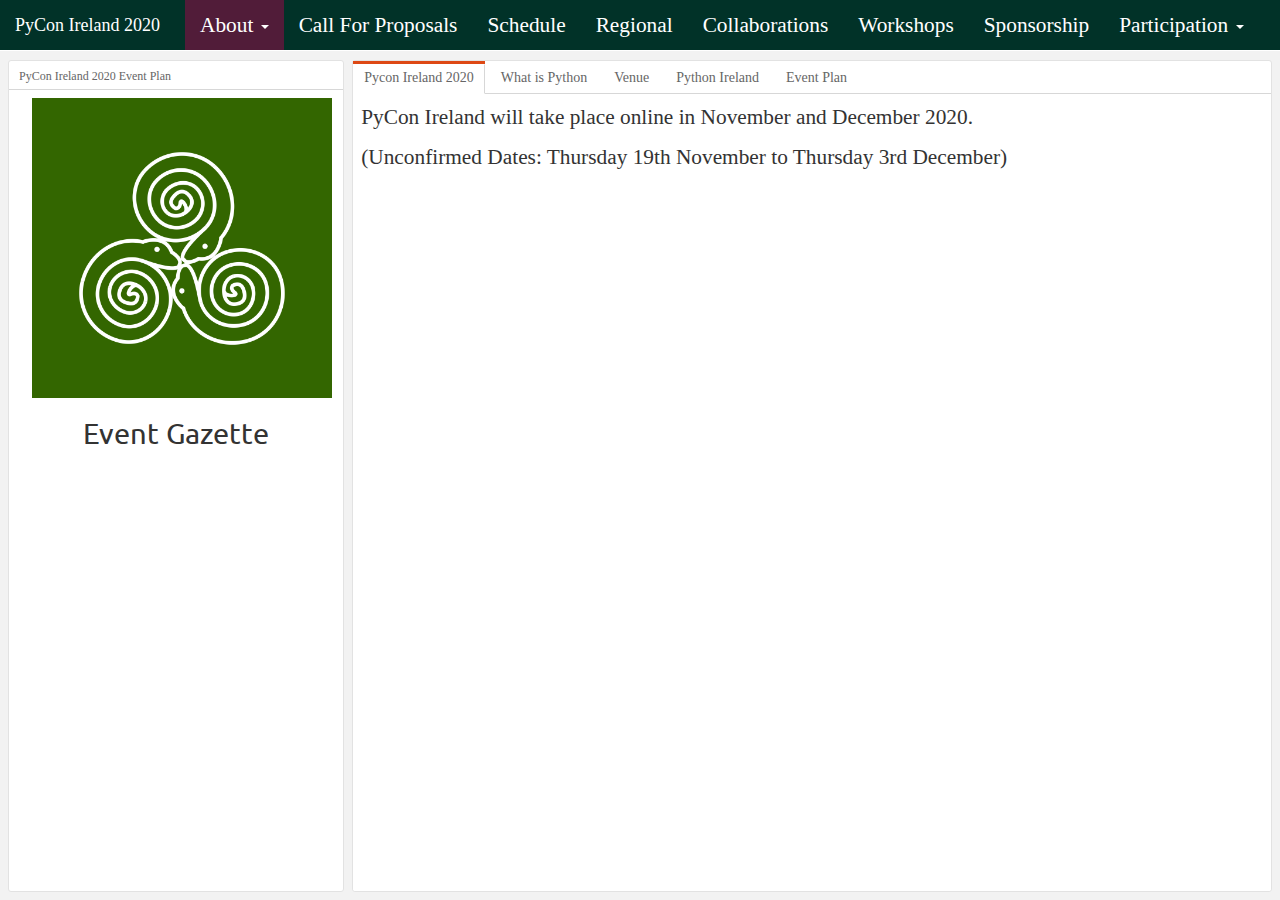
==== commit 681846b4: "reload" ====
--- a/index.html
+++ b/index.html
@@ -2600,6 +2600,15 @@
 <p>PyCon Ireland will take place online in November and December 2020.</p>
 <p>(Unconfirmed Dates: Thursday 19th November to Thursday 3rd December)</p>
 </div>
+<div id="what-is-python" class="section level3">
+<h3>What is Python</h3>
+<p>Python is an interpreted, high-level, general-purpose programming language. Created by Guido van Rossum and first released in 1991, Python’s design philosophy emphasizes code readability with its notable use of significant whitespace. Its language constructs and object-oriented approach aim to help programmers write clear, logical code for small and large-scale projects.[28]</p>
+<p>Python is dynamically typed and garbage-collected. It supports multiple programming paradigms, including structured (particularly, procedural), object-oriented, and functional programming. Python is often described as a “batteries included” language due to its comprehensive standard library.[29]</p>
+<p>Python was conceived in the late 1980s as a successor to the ABC language. Python 2.0, released in 2000, introduced features like list comprehensions and a garbage collection system with reference counting.</p>
+<p>Python 3.0, released in 2008, was a major revision of the language that is not completely backward-compatible, and much Python 2 code does not run unmodified on Python 3.</p>
+<p>The Python 2 language was officially discontinued in 2020 (first planned for 2015), and “Python 2.7.18 is the last Python 2.7 release and therefore the last Python 2 release.” No more security patches or other improvements will be released for it. With Python 2’s end-of-life, only Python 3.5.x and later are supported.</p>
+<p>Python interpreters are available for many operating systems. A global community of programmers develops and maintains CPython, a free and open-source[34] reference implementation. A non-profit organization, the Python Software Foundation, manages and directs resources for Python and CPython development.</p>
+</div>
 <div id="venue" class="section level3">
 <h3>Venue</h3>
 <h5>
@@ -2768,13 +2777,14 @@
 <ul>
 <li>PyData Sessions</li>
 <li>Contributed Sessions</li>
+<li>Kerry Data Science</li>
 </ul>
 </div>
 <div id="mon-23rd-nov" class="section level3">
 <h3>Mon 23rd Nov</h3>
 <ul>
 <li>Day 5</li>
-<li>Leads: Stephen Finucane</li>
+<li>Leads: Stephen Finucane &amp; Kevin O’Brien</li>
 <li>Panel Discussion Session</li>
 <li>Contributed Sessions</li>
 </ul>
@@ -2792,6 +2802,7 @@
 <ul>
 <li>Day 7</li>
 <li>Leads: David &amp; Mihai</li>
+<li>Regional Event: Belfast</li>
 </ul>
 </div>
 <div id="thu-26th-nov." class="section level3">
@@ -2808,7 +2819,8 @@
 <li>Day 9</li>
 <li>5:30 - 8:30 Irish Time</li>
 <li><p>Leads: Allyn &amp; Nicolas</p></li>
-<li><p>Contributed Sessions</p></li>
+<li>Contributed Sessions</li>
+<li><p>Regional Event - Sligo (Iain Keaney)</p></li>
 </ul>
 </div>
 <div id="sat-30th-nov." class="section level3">
@@ -2836,6 +2848,7 @@
 </h5>
 <ul>
 <li>Contributed Sessions</li>
+<li>Panel Discussion: The Python Community outside the big cities</li>
 </ul>
 </div>
 <div id="sun-1st-december." class="section level3">
@@ -2862,6 +2875,7 @@
 Sunday Afternoon Sessions
 </h5>
 <ul>
+<li>Keynote</li>
 <li>Contributed Sessions</li>
 </ul>
 </div>
@@ -2970,8 +2984,10 @@
 <h3>WIMLDS Dublin</h3>
 <ul>
 <li>Contact through : Kevin O’Brien / Lais Carvalho</li>
+<li>Website: www.wimlds.org</li>
 <li>Format: Contributed Talks Session</li>
 </ul>
+<p>WiMLDS’s mission is to support and promote women and gender minorities who are practicing, studying or are interested in the fields of machine learning and data science.</p>
 </div>
 <div id="ml-prague" class="section level3">
 <h3>ML Prague</h3>
@@ -2984,8 +3000,8 @@
 <h3>Why R? Foundation</h3>
 <ul>
 <li>Contact through : Kevin O’Brien</li>
-<li>Format: Youtube Webinar</li>
-<li>Topic: Pydata - R and Python</li>
+<li>Format: Youtube Webinar (Preferably Thursday at 7pm Irish Time)</li>
+<li>Topic: Pydata - R and Python / Teticulate</li>
 </ul>
 </div>
 <div id="osgeo-ireland" class="section level3">
@@ -2995,12 +3011,21 @@
 <li>Format: Contributed Talks Session</li>
 <li>Open Source GIS Systems</li>
 </ul>
+<p>The Open Source Geospatial Foundation (OSGeo), is a non-profit non-governmental organization whose mission is to support and promote the collaborative development of open geospatial technologies and data. The foundation was formed in February 2006 to provide financial, organizational and legal support to the broader Free and open-source geospatial community.[2] It also serves as an independent legal entity to which community members can contribute code, funding and other resources.</p>
 </div>
 <div id="pyladies-dublin" class="section level3">
 <h3>PyLadies Dublin</h3>
 <ul>
 <li>Contact through : Lais Carvalho</li>
 <li>Format: Contributed Talks Session</li>
+</ul>
+</div>
+<div id="kerry-data-science-group" class="section level3">
+<h3>Kerry Data Science Group</h3>
+<ul>
+<li>Contact through : Kevin O’Brien</li>
+<li>Organising meetups on data science, machine learning and AI in Kerry.</li>
+<li>Twitter: <span class="citation">@kerrydatasci</span></li>
 </ul>
 </div>
 </div>
@@ -3026,11 +3051,21 @@
 </div>
 <div id="workshop-1" class="section level3">
 <h3>Workshop 1</h3>
-<p>Information about Workshop 1 will go here</p>
+<h5>
+Django Workshop
+</h5>
+<p>Django is a high-level Python Web framework that encourages rapid development and clean, pragmatic design. Built by experienced developers, it takes care of much of the hassle of Web development, so you can focus on writing your app without needing to reinvent the wheel. It’s free and open source.</p>
 </div>
 <div id="workshop-2" class="section level3">
 <h3>Workshop 2</h3>
-<p>Information about Workshop 2 will go here</p>
+<h5>
+Kubernetes Workshop
+</h5>
+<ul>
+<li>Presented: David Markey</li>
+<li>Status: Exploratory</li>
+</ul>
+<p>Kubernetes (K8s) is an open-source system for automating deployment, scaling, and management of containerized applications. It groups containers that make up an application into logical units for easy management and discovery. Kubernetes builds upon 15 years of experience of running production workloads at Google, combined with best-of-breed ideas and practices from the community.</p>
 </div>
 <div id="workshop-3" class="section level3">
 <h3>Workshop 3</h3>
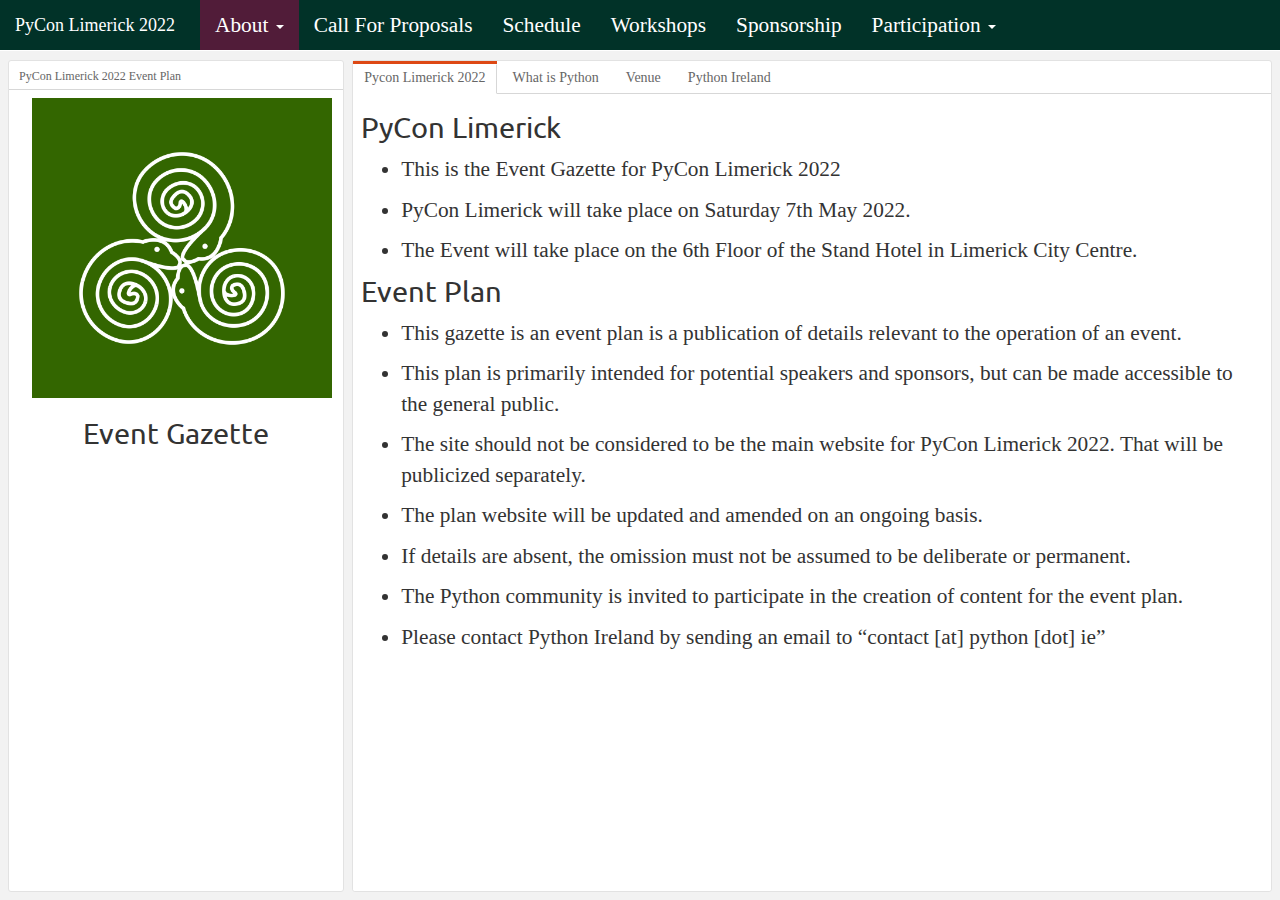
==== commit dd206c95: "reload" ====
--- a/index.html
+++ b/index.html
@@ -8,26 +8,36 @@
 
 
 
-<title>PyCon Ireland 2020</title>
-
-<meta property="og:title" content="PyCon Ireland 2020" />
+<title>PyCon Limerick 2022</title>
+
+<meta property="og:title" content="PyCon Limerick 2022" />
 
 <meta name="viewport" content="width=device-width, initial-scale=1.0, maximum-scale=1.0, user-scalable=no" />
 
-<link href="data:image/x-icon;" rel="icon" type="image/x-icon">
+<link rel="icon" href="data:image/x-icon;" type="image/x-icon">
 
 
 <script type="text/javascript">
 window.FlexDashboardComponents = [];
 </script>
 
-<script src="[data-uri]"></script>
+<script src="[data-uri]"></script>
+<script src="[data-uri]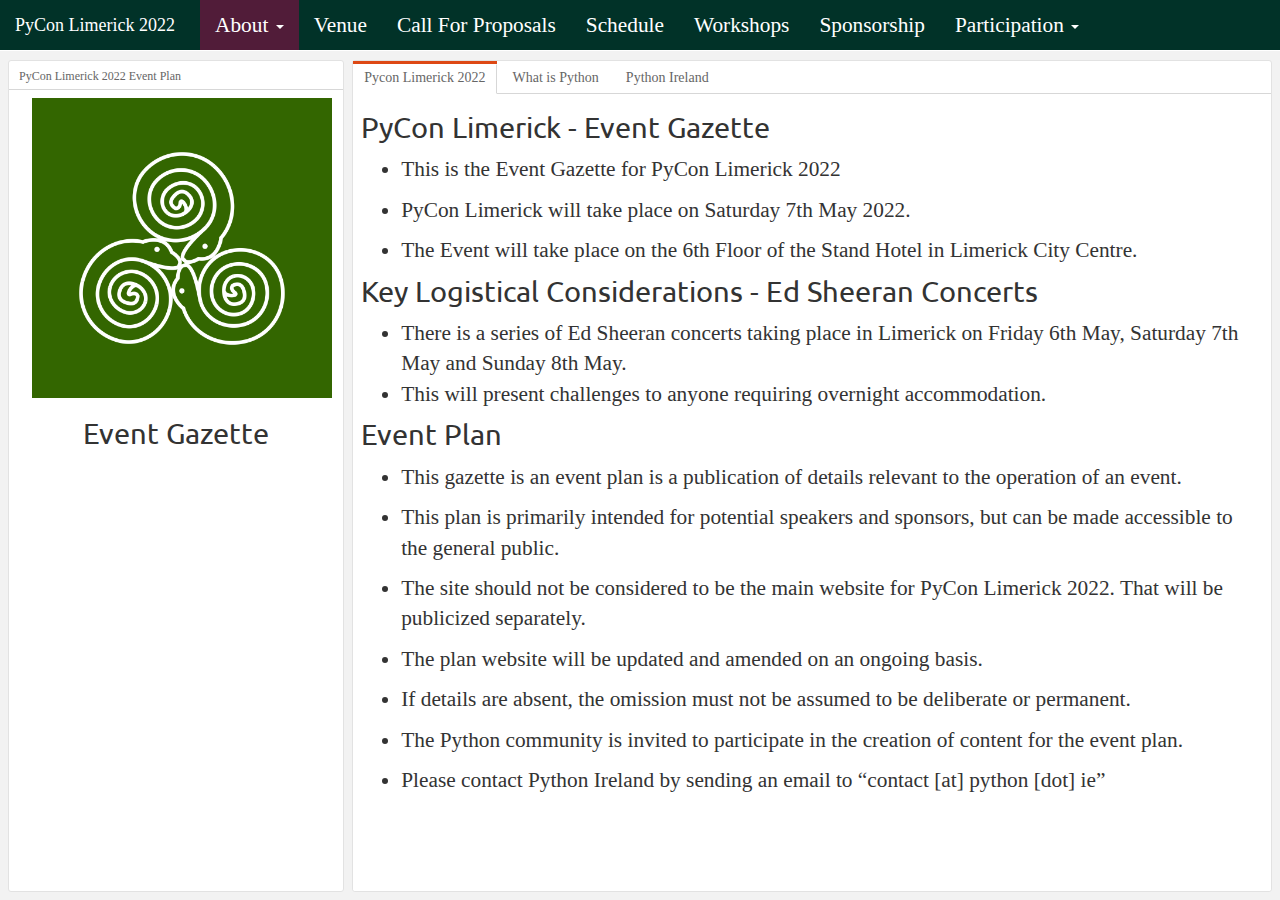
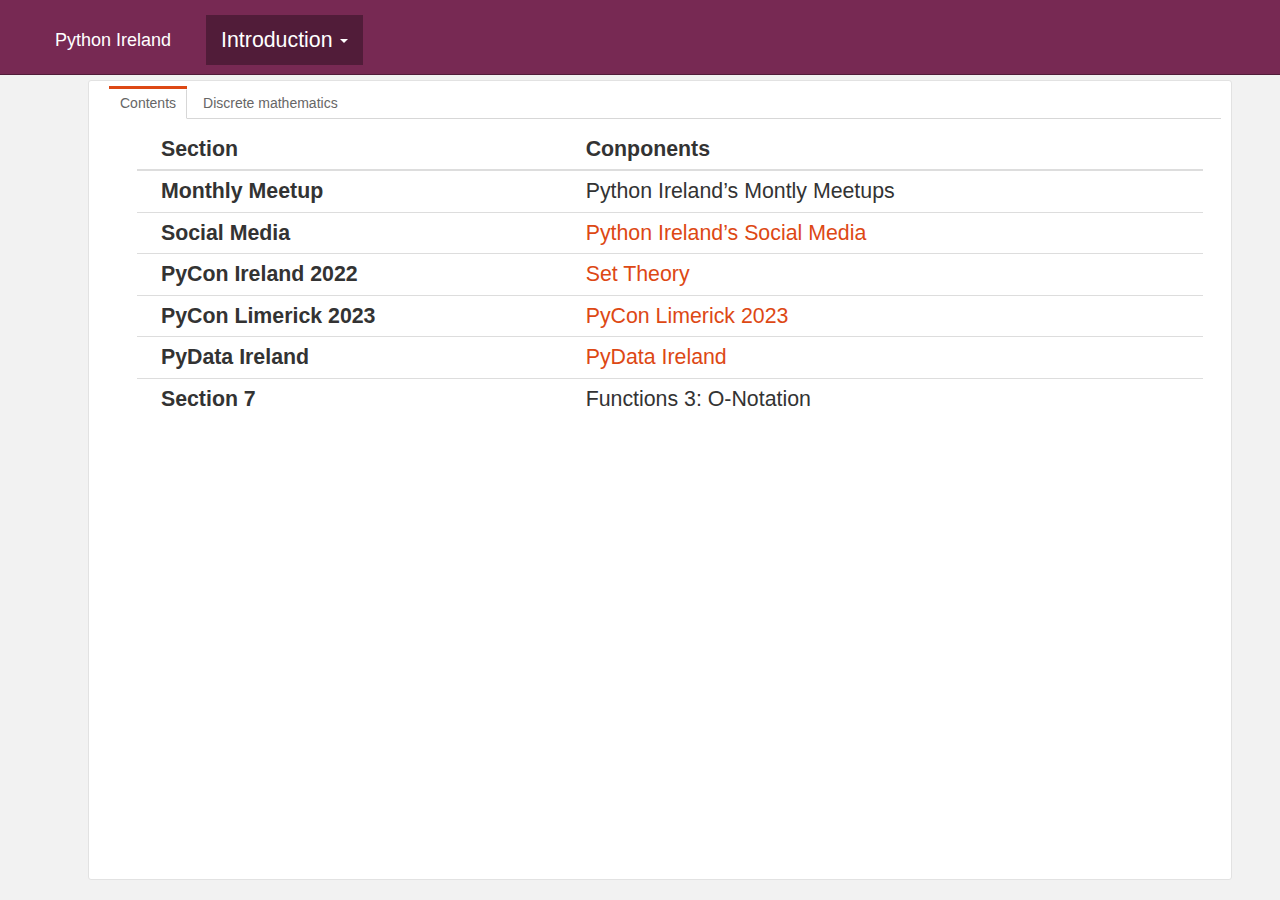
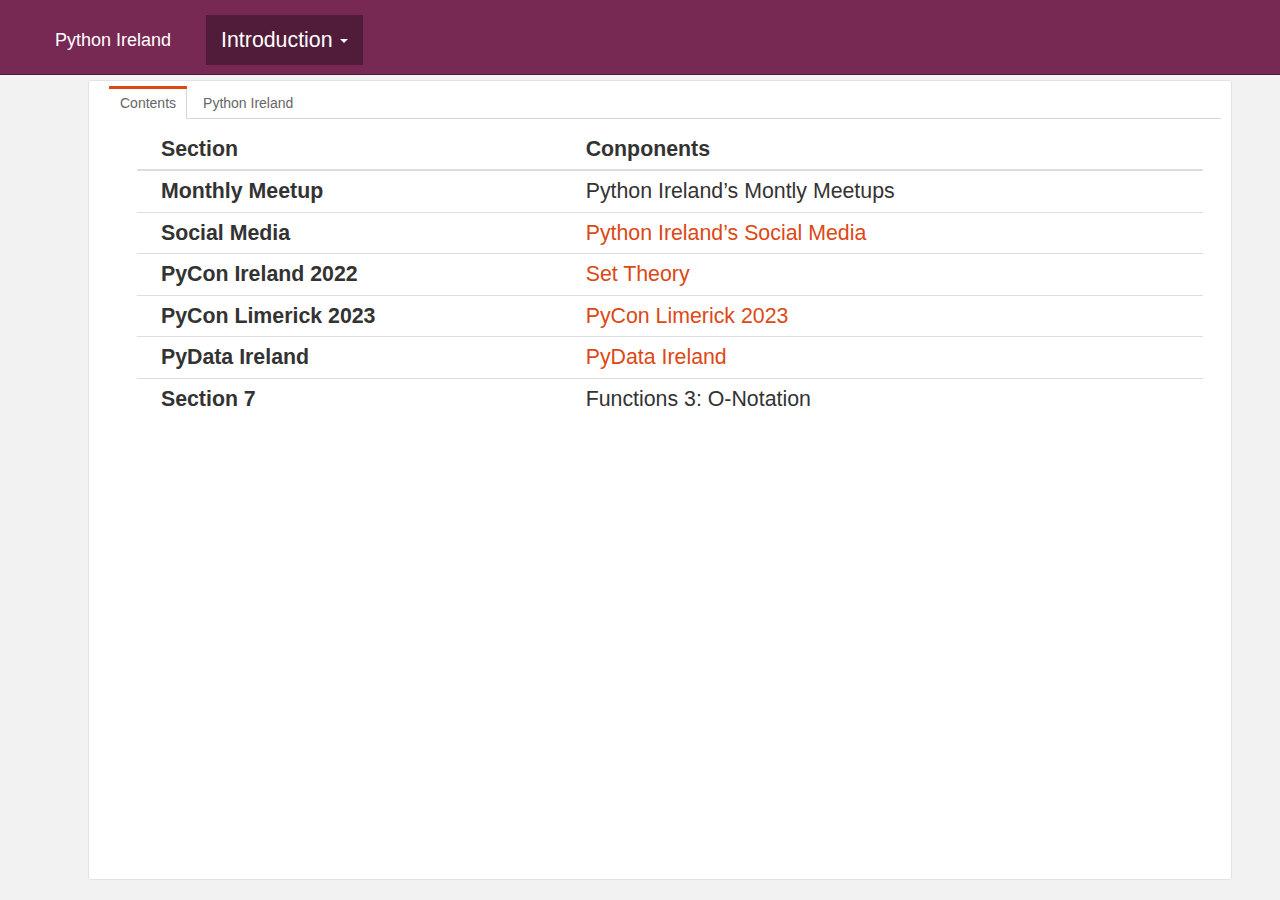
